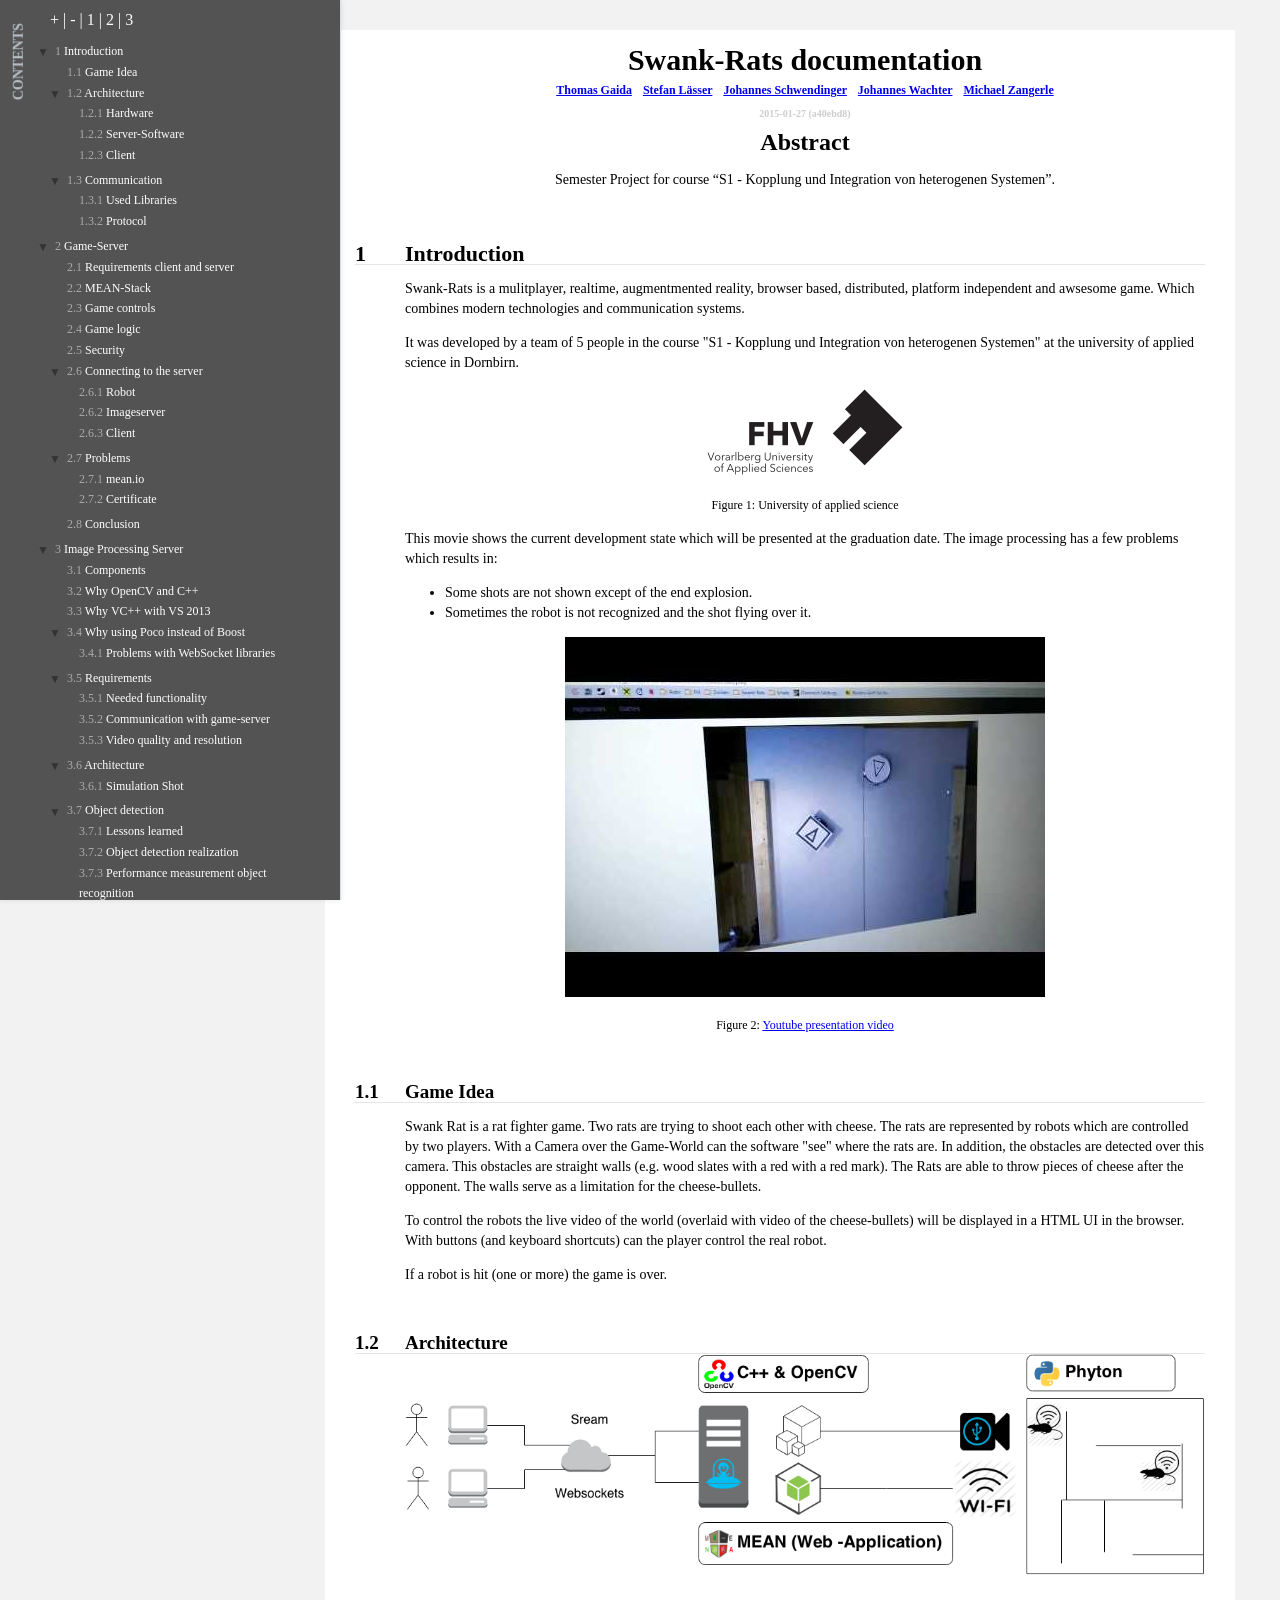
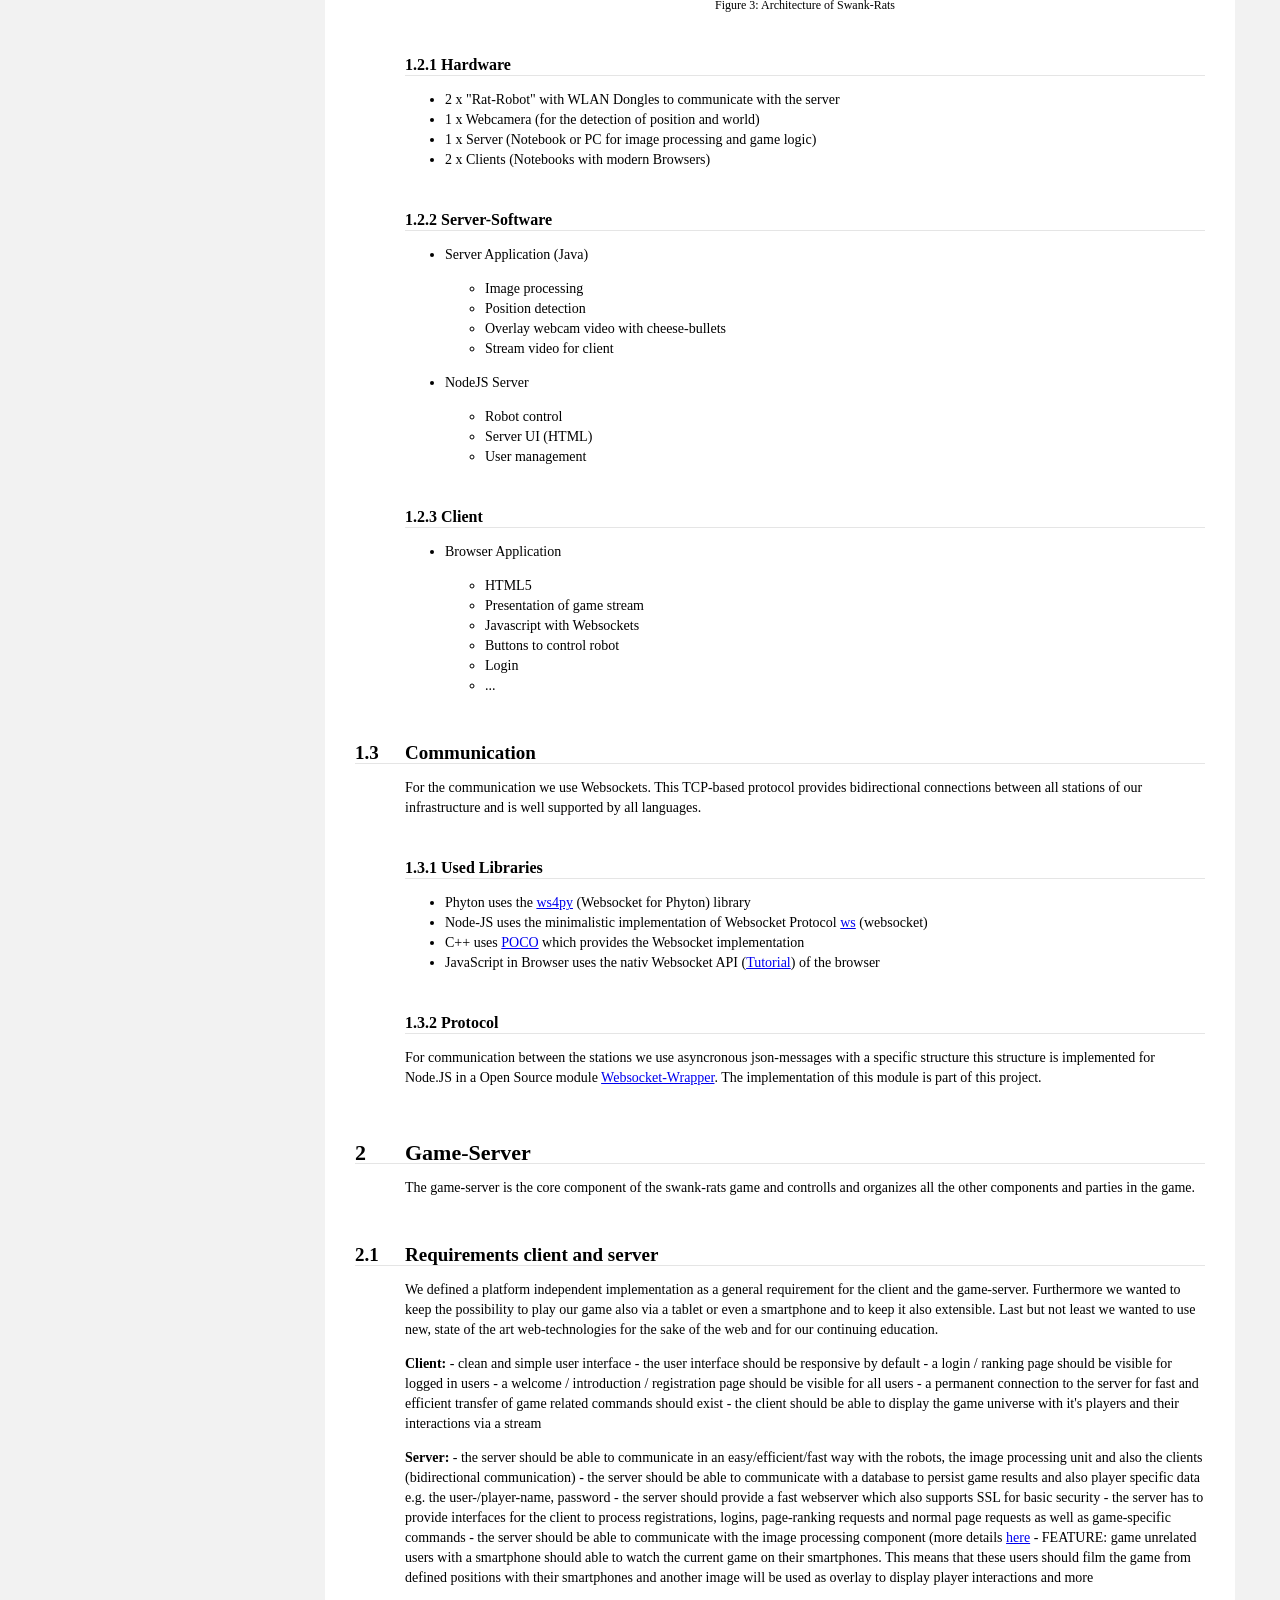
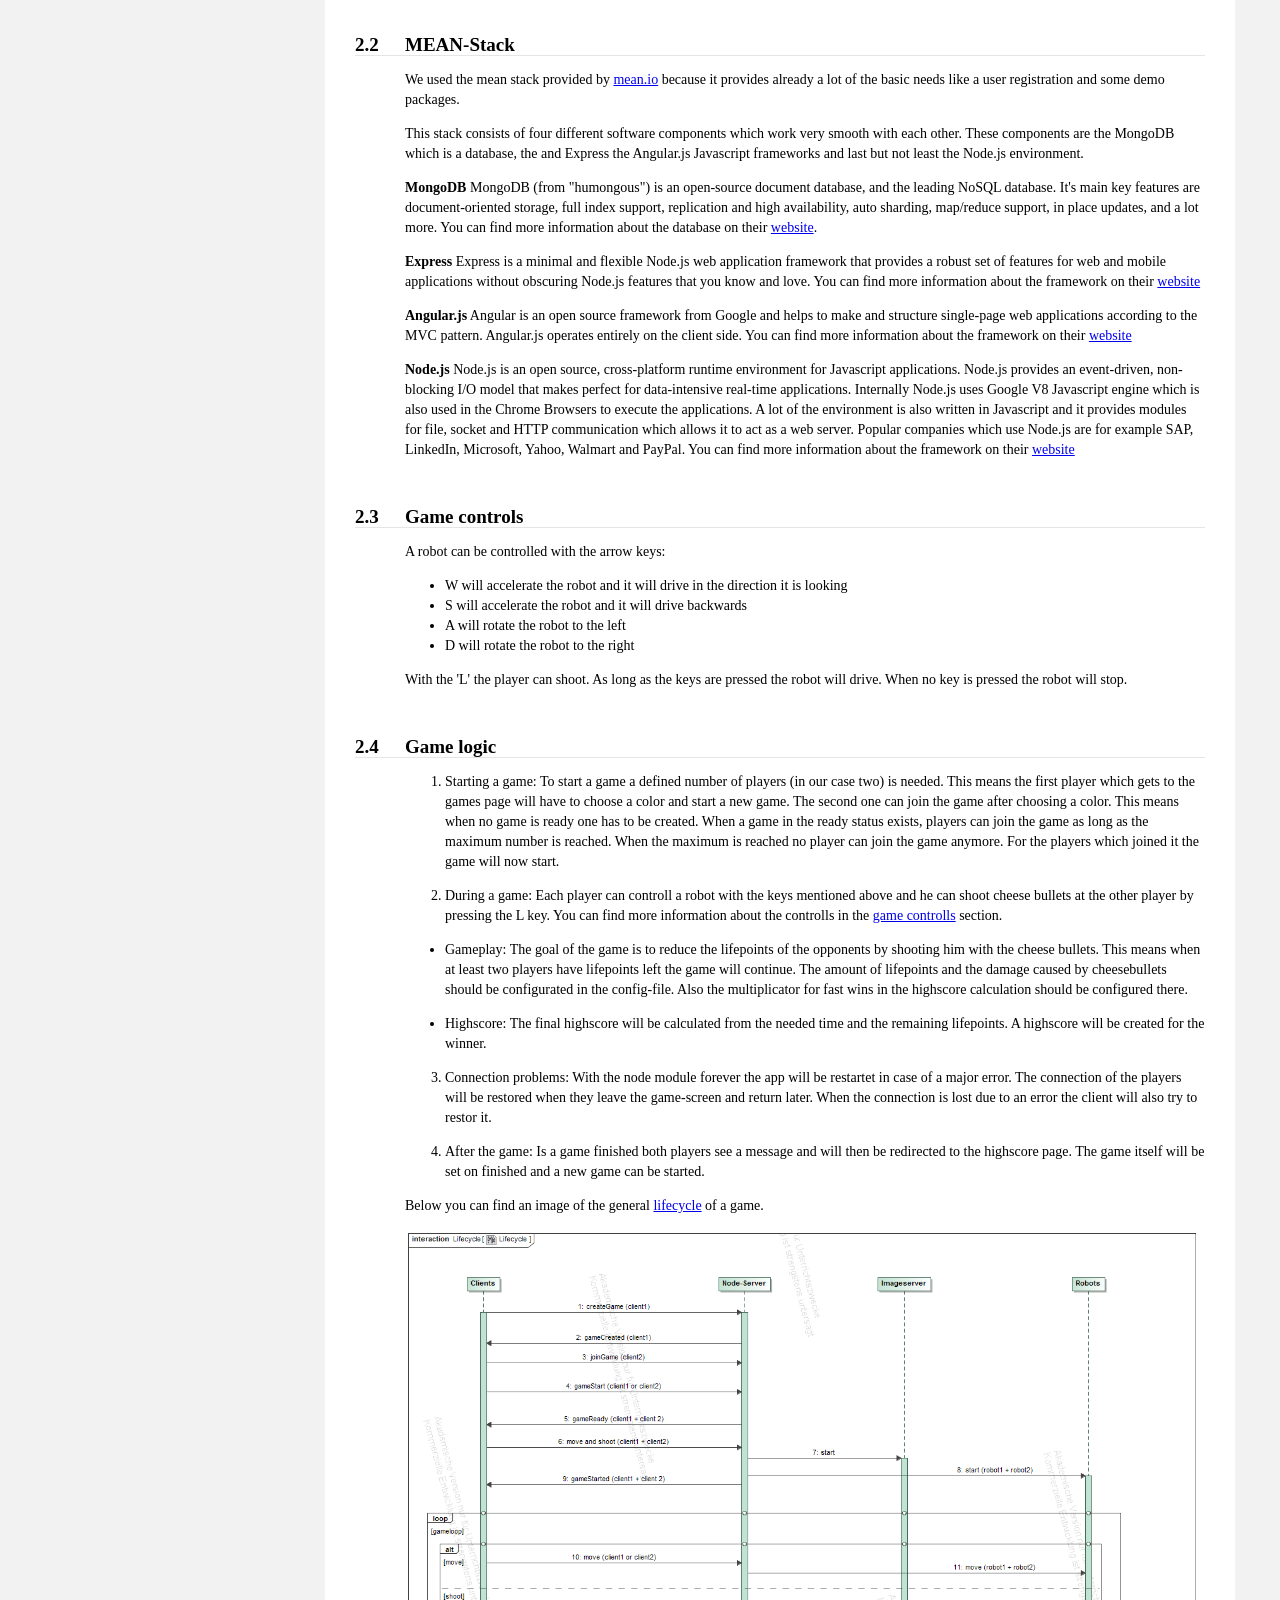
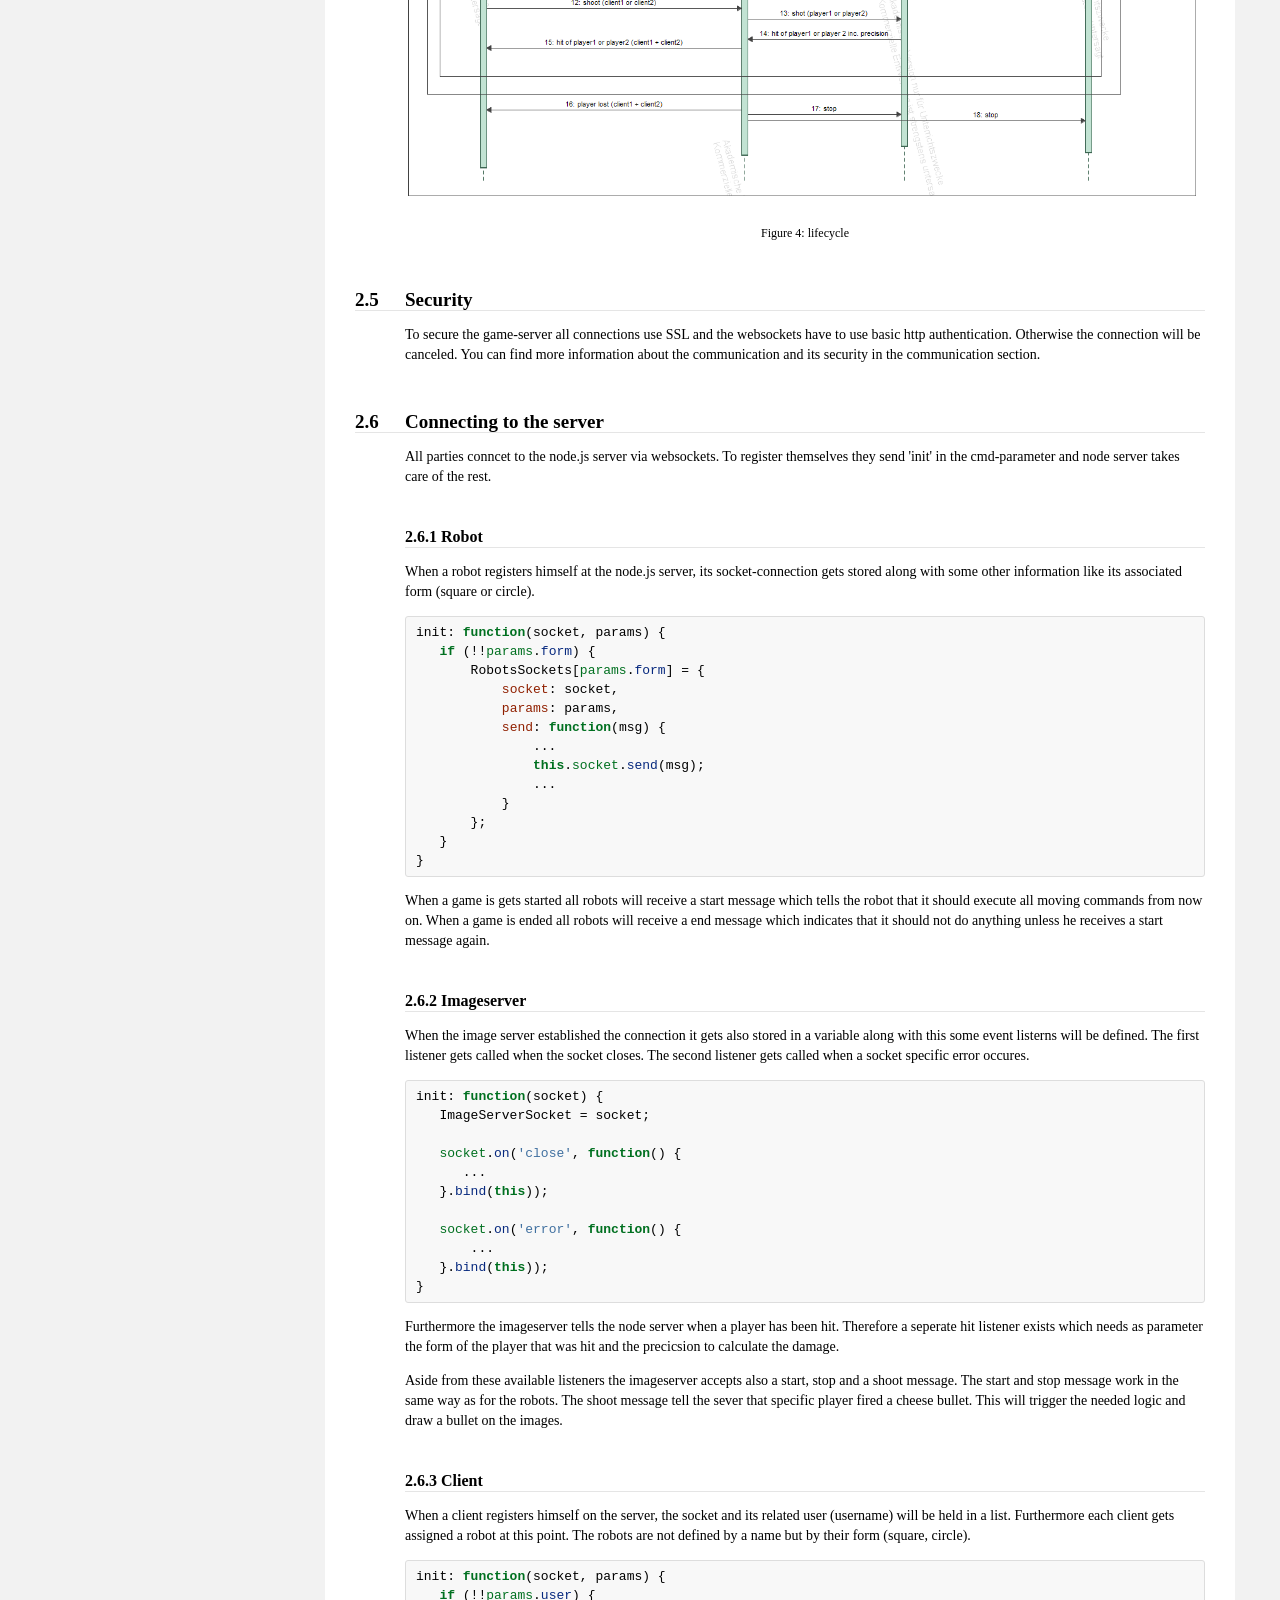
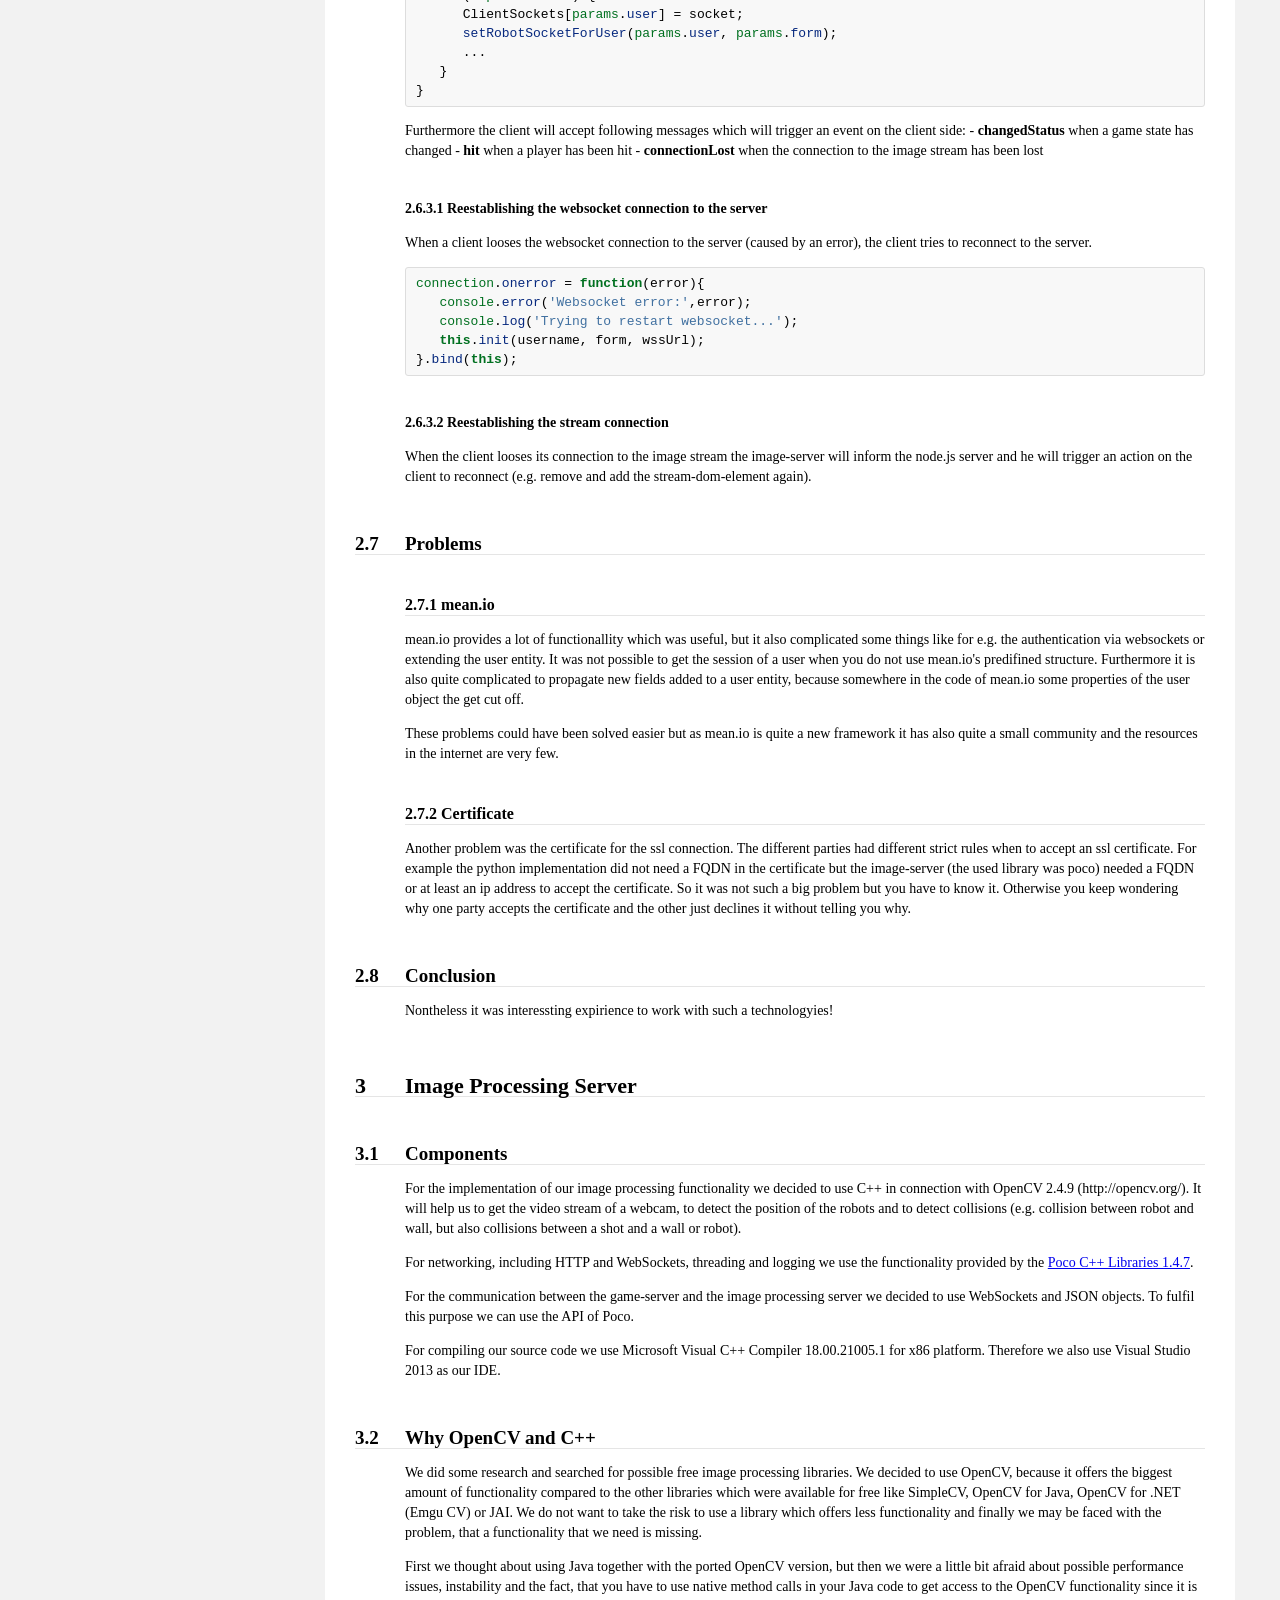
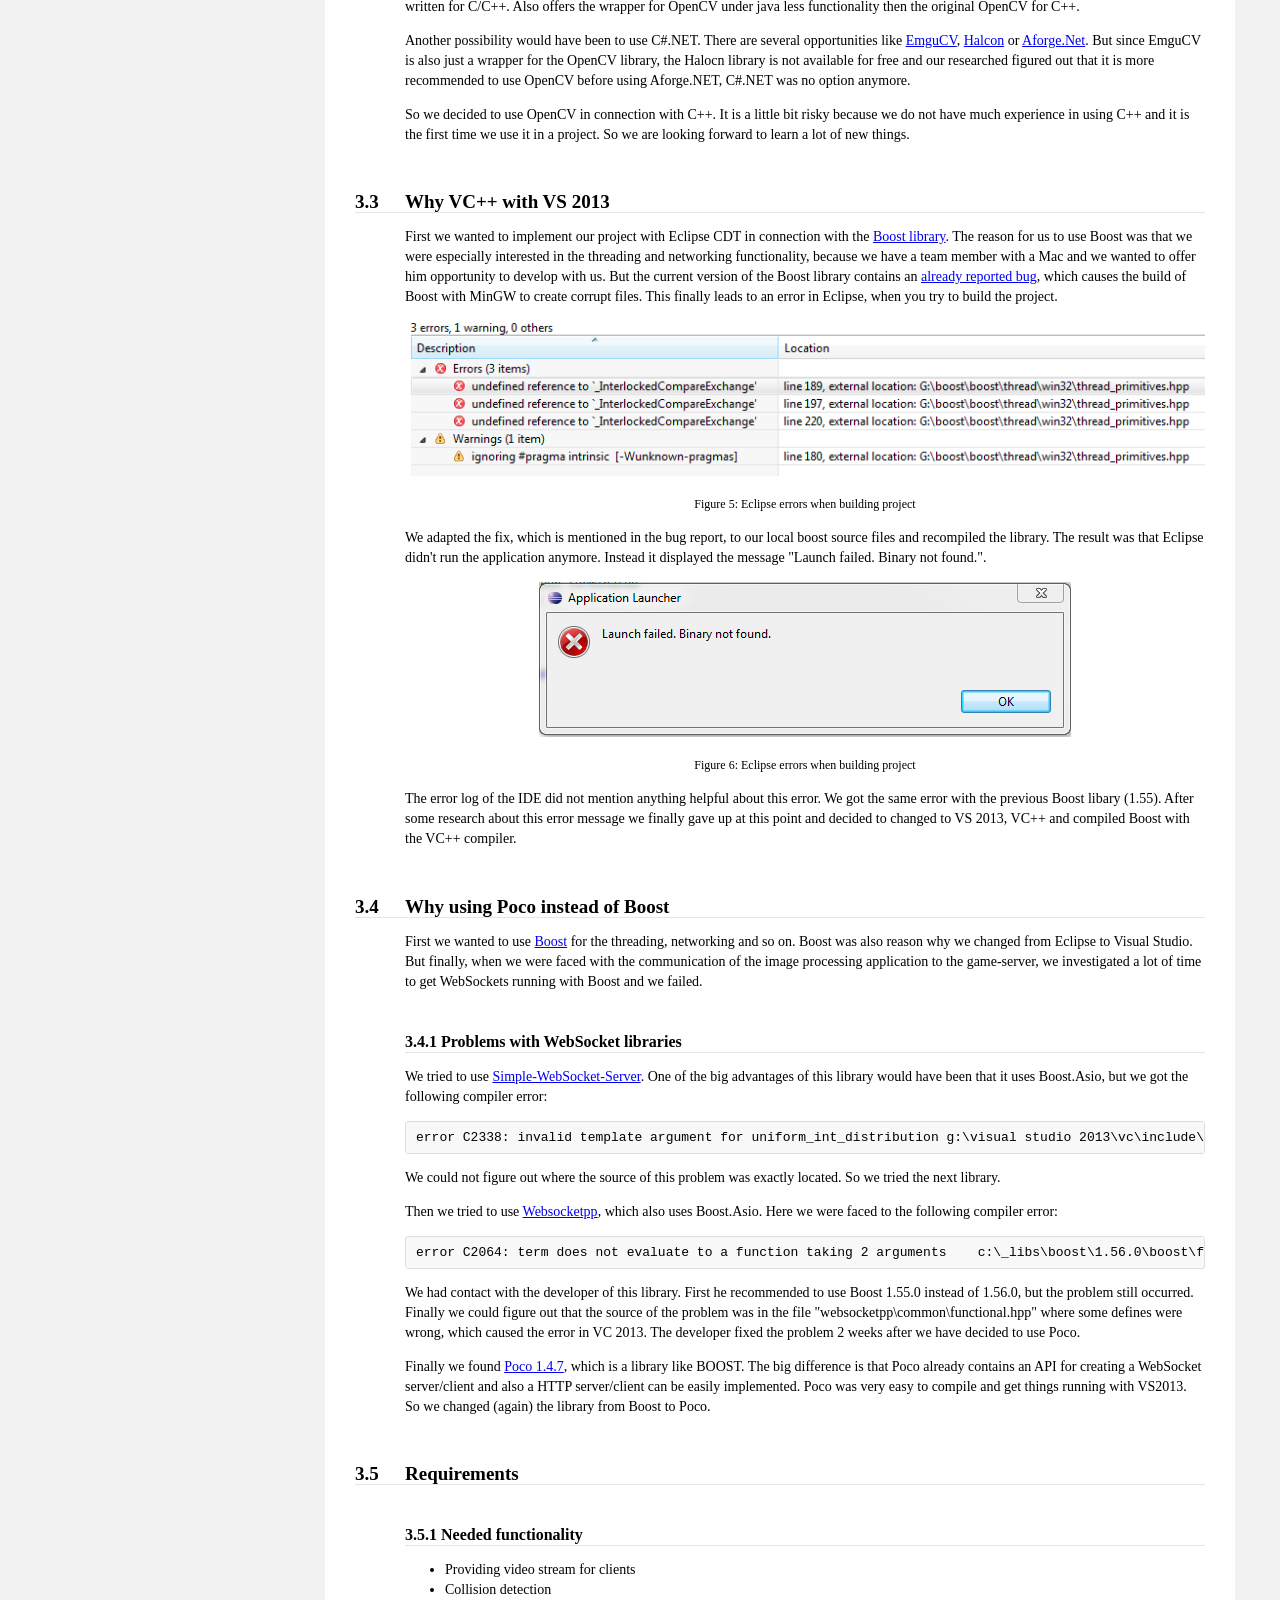
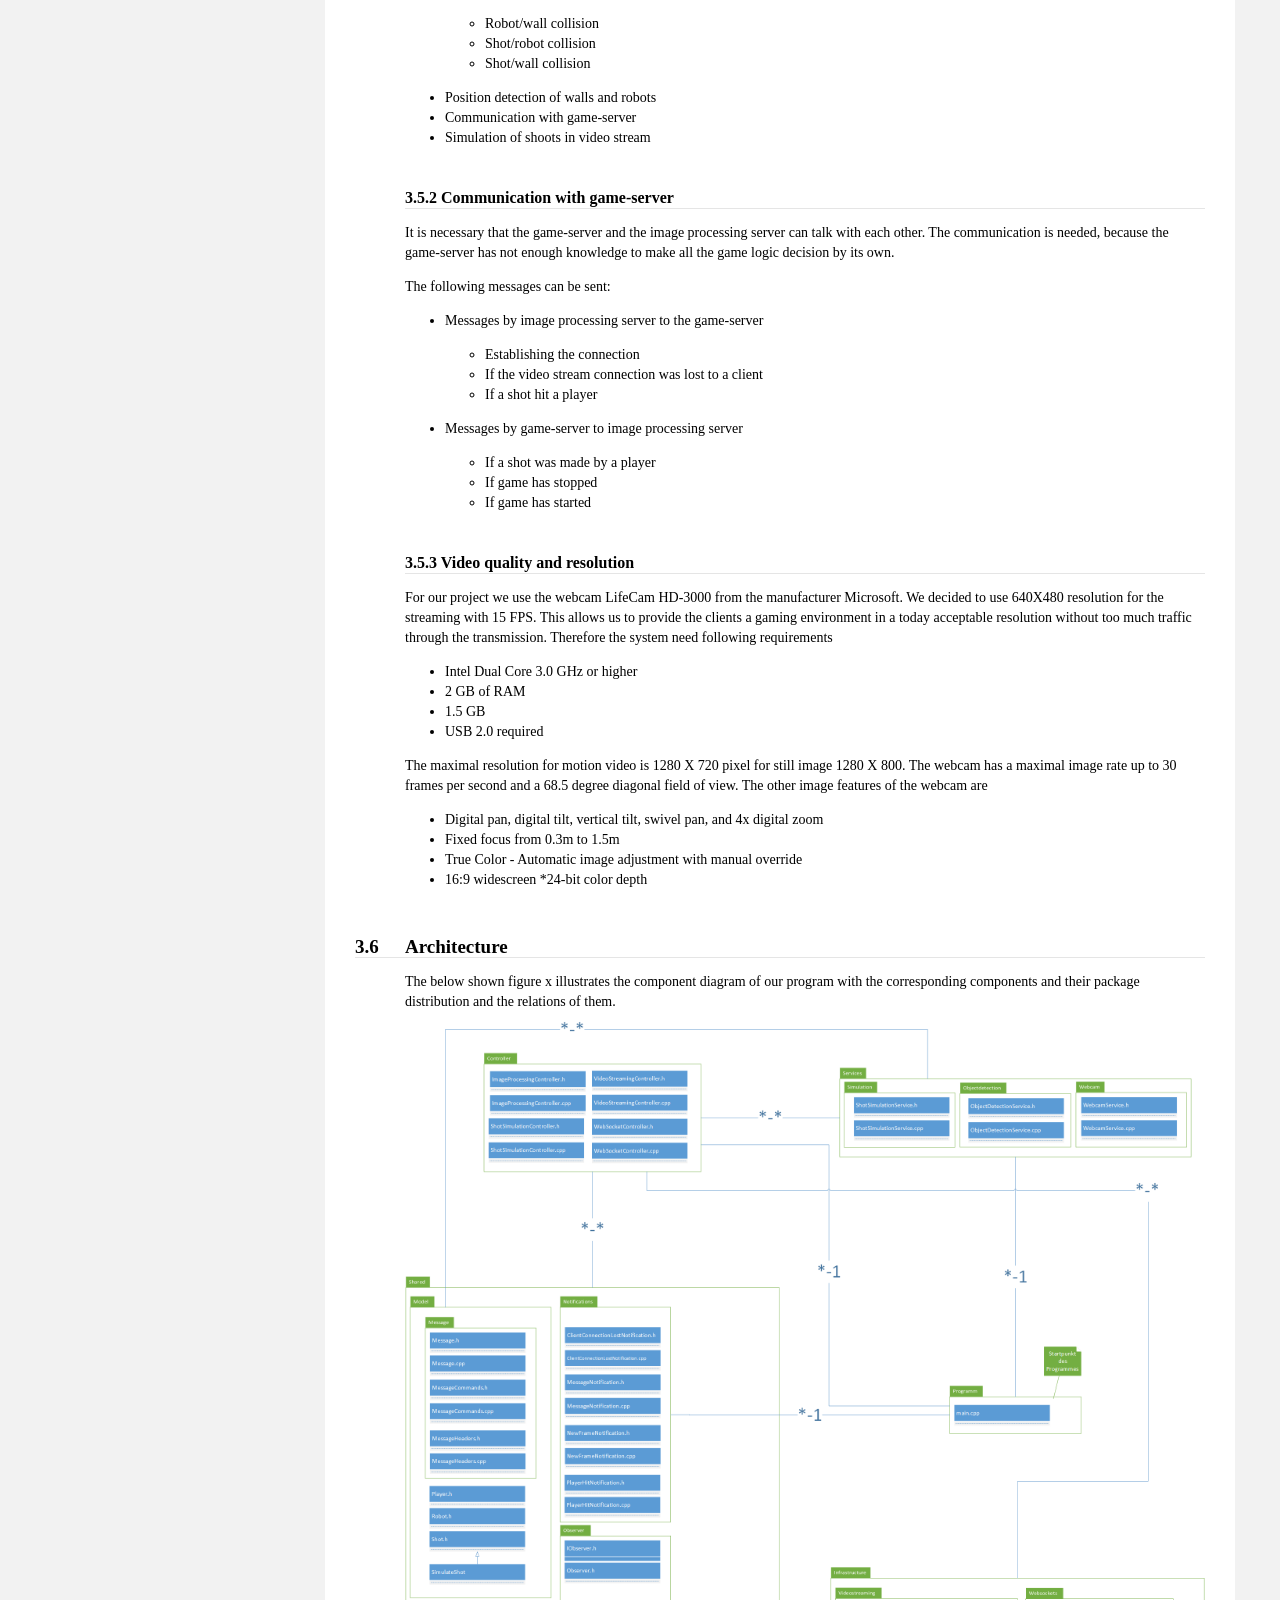
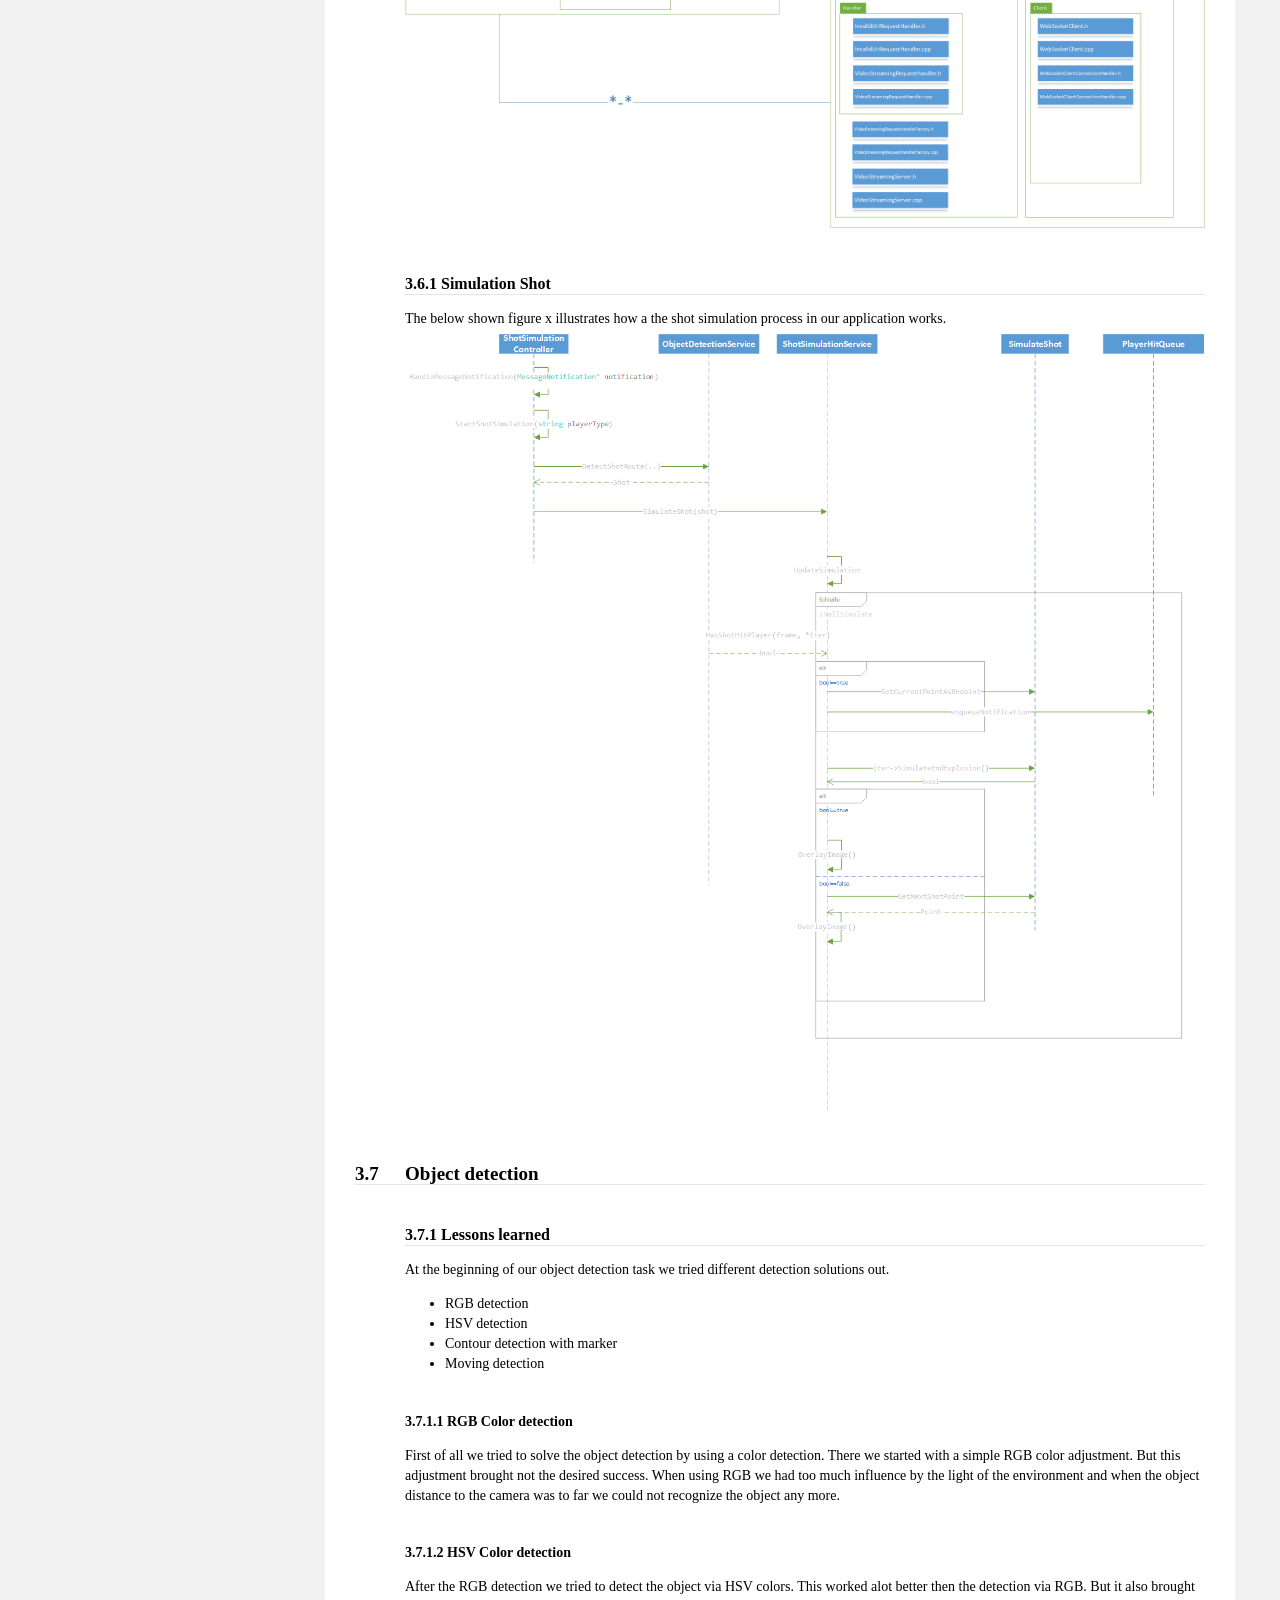
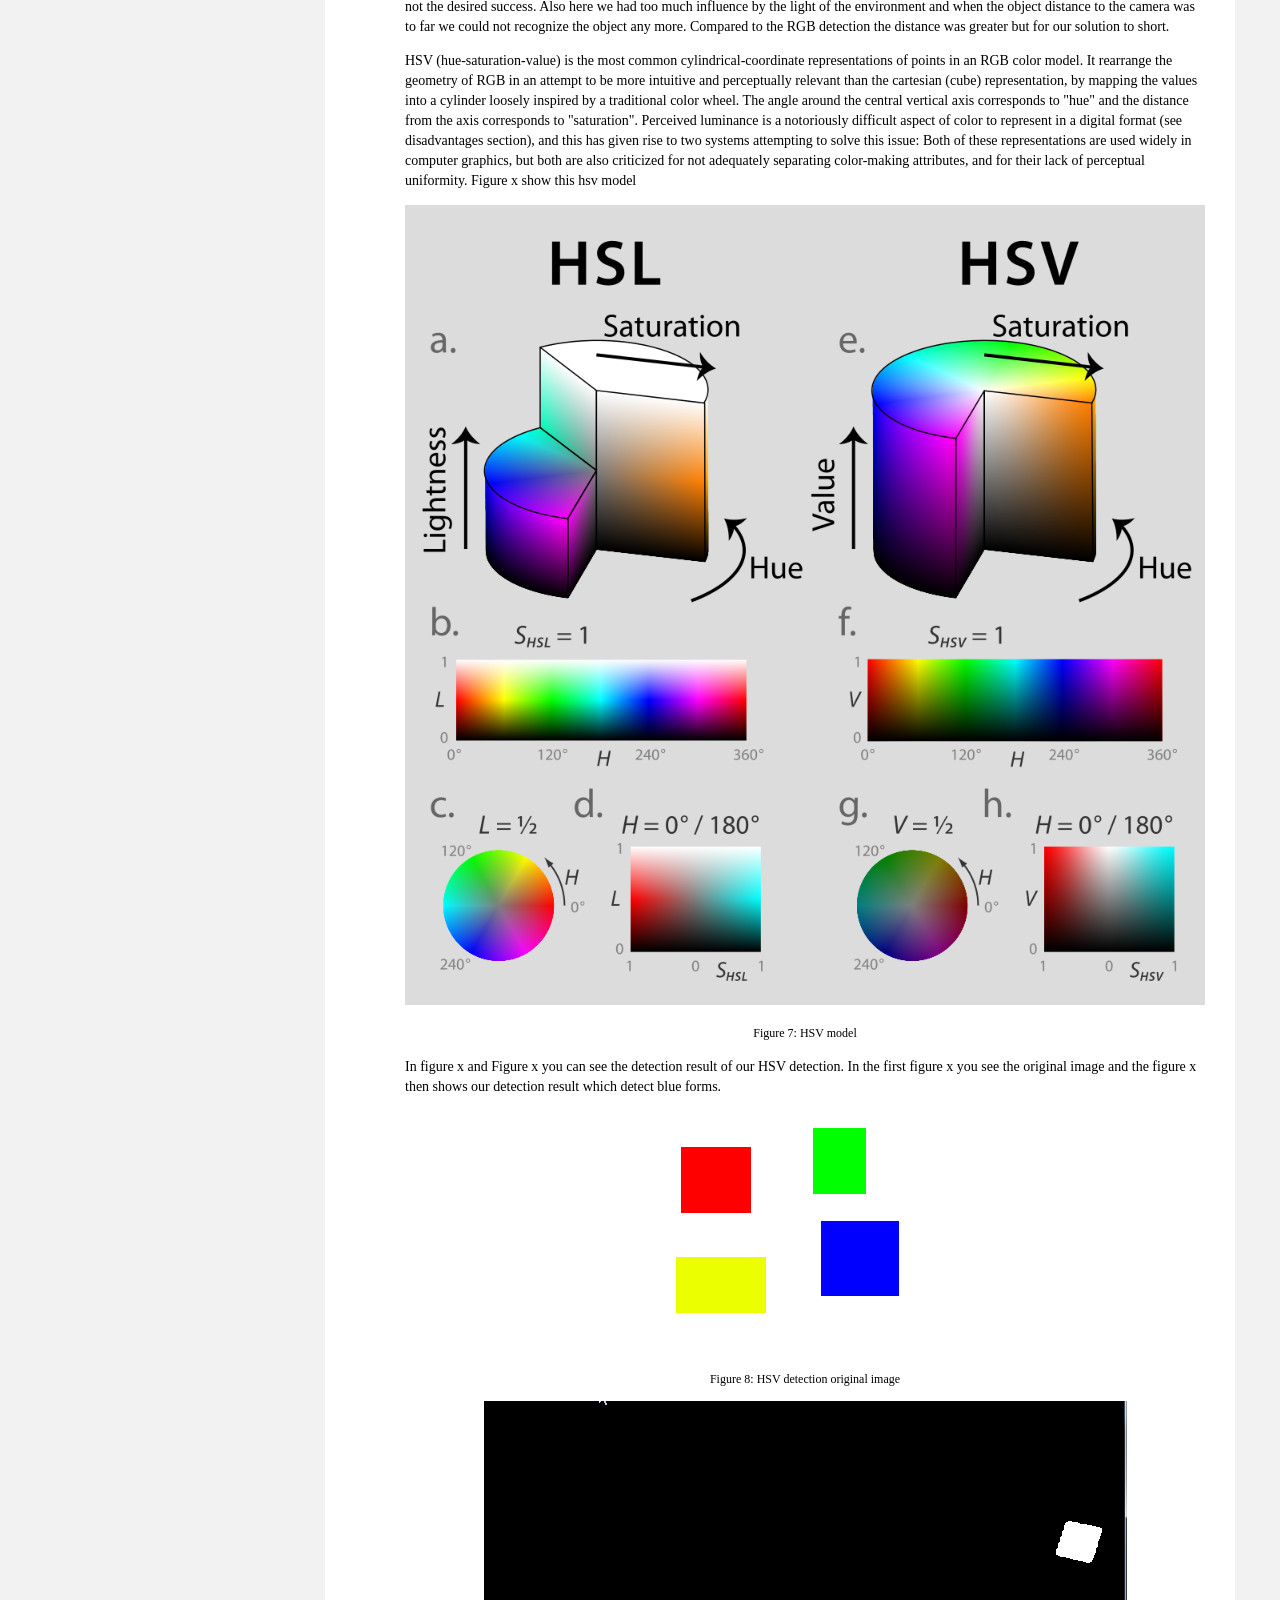
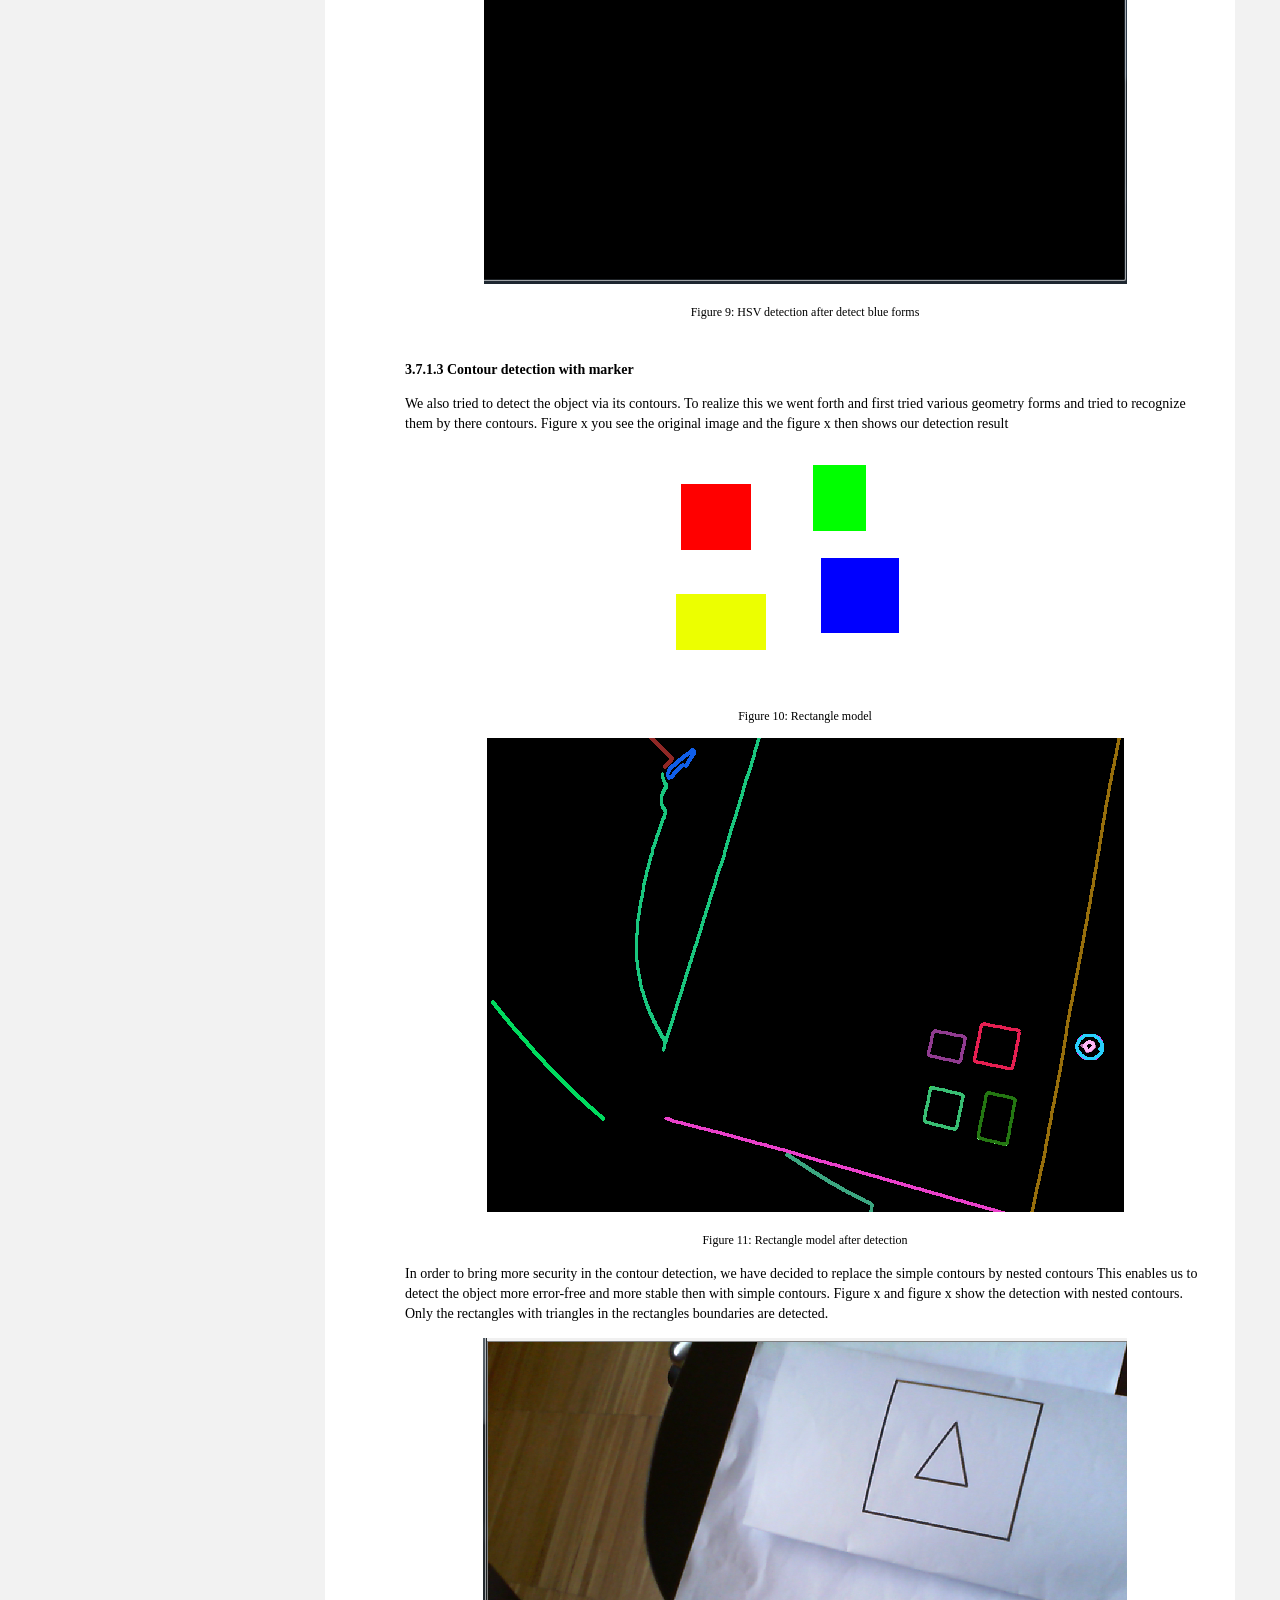
==== index.html @ 4e7fb4fd "build html" ====
<!DOCTYPE html>
<html>
<head>
    <meta charset="utf-8">
    <meta name="generator" content="pandoc">
            <title>Swank-Rats documentation</title>
    <style type="text/css">code {
        white-space: pre;
    }</style>
    <!--[if lt IE 9]>
    <script src="http://html5shim.googlecode.com/svn/trunk/html5.js"></script>
    <![endif]-->
            <style type="text/css">
        table.sourceCode, tr.sourceCode, td.lineNumbers, td.sourceCode {
          margin: 0; padding: 0; vertical-align: baseline; border: none; }
        table.sourceCode { width: 100%; line-height: 100%; }
        td.lineNumbers { text-align: right; padding-right: 4px; padding-left: 4px; color: #aaaaaa; border-right: 1px solid #aaaaaa; }
        td.sourceCode { padding-left: 5px; }
        code > span.kw { color: #007020; font-weight: bold; }
        code > span.dt { color: #902000; }
        code > span.dv { color: #40a070; }
        code > span.bn { color: #40a070; }
        code > span.fl { color: #40a070; }
        code > span.ch { color: #4070a0; }
        code > span.st { color: #4070a0; }
        code > span.co { color: #60a0b0; font-style: italic; }
        code > span.ot { color: #007020; }
        code > span.al { color: #ff0000; font-weight: bold; }
        code > span.fu { color: #06287e; }
        code > span.er { color: #ff0000; font-weight: bold; }
    </style>
        <link href="data:text/css,ul%2Ejqtree%2Dtree%20%7B%0A%20%20%20%20margin%2Dleft%3A%2012px%3B%0A%7D%0A%0Aul%2Ejqtree%2Dtree%2C%0Aul%2Ejqtree%2Dtree%20ul%2Ejqtree%5Fcommon%20%7B%0A%20%20%20%20list%2Dstyle%3A%20none%20outside%3B%0A%20%20%20%20margin%2Dbottom%3A%200%3B%0A%20%20%20%20padding%3A%200%3B%0A%7D%0A%0Aul%2Ejqtree%2Dtree%20ul%2Ejqtree%5Fcommon%20%7B%0A%20%20%20%20display%3A%20block%3B%0A%20%20%20%20margin%2Dleft%3A%2012px%3B%0A%20%20%20%20margin%2Dright%3A%200%3B%0A%7D%0Aul%2Ejqtree%2Dtree%20li%2Ejqtree%2Dclosed%20%3E%20ul%2Ejqtree%5Fcommon%20%7B%0A%20%20%20%20display%3A%20none%3B%0A%7D%0A%0Aul%2Ejqtree%2Dtree%20li%2Ejqtree%5Fcommon%20%7B%0A%20%20%20%20clear%3A%20both%3B%0A%20%20%20%20list%2Dstyle%2Dtype%3A%20none%3B%0A%7D%0Aul%2Ejqtree%2Dtree%20%2Ejqtree%2Dtoggler%20%7B%0A%20%20%20%20display%3A%20block%3B%0A%20%20%20%20position%3A%20absolute%3B%0A%20%20%20%20left%3A%20%2D1%2E5em%3B%0A%20%20%20%20top%3A%2030%25%3B%0A%20%20%20%20%2Atop%3A%200%3B%20%20%2F%2A%20fix%20for%20ie7%20%2A%2F%0A%20%20%20%20font%2Dsize%3A%2012px%3B%0A%20%20%20%20line%2Dheight%3A%2012px%3B%0A%20%20%20%20font%2Dfamily%3A%20arial%3B%20%20%2F%2A%20fix%20for%20ie9%20%2A%2F%0A%20%20%20%20border%2Dbottom%3A%20none%3B%0A%20%20%20%20color%3A%20%23333%3B%0A%7D%0A%0Aul%2Ejqtree%2Dtree%20%2Ejqtree%2Dtoggler%3Ahover%20%7B%0A%20%20%20%20color%3A%20%23000%3B%0A%7D%0A%0Aul%2Ejqtree%2Dtree%20%2Ejqtree%2Delement%20%7B%0A%20%20%20%20cursor%3A%20pointer%3B%0A%7D%0A%0Aul%2Ejqtree%2Dtree%20%2Ejqtree%2Dtitle%20%7B%0A%20%20%20%20color%3A%20%231C4257%3B%0A%20%20%20%20vertical%2Dalign%3A%20middle%3B%0A%7D%0A%0Aul%2Ejqtree%2Dtree%20li%2Ejqtree%2Dfolder%20%7B%0A%20%20%20%20margin%2Dbottom%3A%204px%3B%0A%7D%0A%0Aul%2Ejqtree%2Dtree%20li%2Ejqtree%2Dfolder%2Ejqtree%2Dclosed%20%7B%0A%20%20%20%20margin%2Dbottom%3A%201px%3B%0A%7D%0A%0Aul%2Ejqtree%2Dtree%20li%2Ejqtree%2Dfolder%20%2Ejqtree%2Dtitle%20%7B%0A%20%20%20%20margin%2Dleft%3A%200%3B%0A%7D%0A%0Aul%2Ejqtree%2Dtree%20%2Ejqtree%2Dtoggler%2Ejqtree%2Dclosed%20%7B%0A%20%20%20%20background%2Dposition%3A%200%200%3B%0A%7D%0A%0Aspan%2Ejqtree%2Ddragging%20%7B%0A%20%20%20%20color%3A%20%23fff%3B%0A%20%20%20%20background%3A%20%23000%3B%0A%20%20%20%20opacity%3A%200%2E6%3B%0A%20%20%20%20cursor%3A%20pointer%3B%0A%20%20%20%20padding%3A%202px%208px%3B%0A%7D%0A%0Aul%2Ejqtree%2Dtree%20li%2Ejqtree%2Dghost%20%7B%0A%20%20%20%20position%3A%20relative%3B%0A%20%20%20%20z%2Dindex%3A%2010%3B%0A%20%20%20%20margin%2Dright%3A%2010px%3B%0A%7D%0A%0Aul%2Ejqtree%2Dtree%20li%2Ejqtree%2Dghost%20span%20%7B%0A%20%20%20%20display%3A%20block%3B%0A%7D%0A%0Aul%2Ejqtree%2Dtree%20li%2Ejqtree%2Dghost%20span%2Ejqtree%2Dcircle%20%7B%0A%20%20%20%20background%2Dimage%3A%20url%28data%3Aimage%2Fpng%3Bbase64%2CiVBORw0KGgoAAAANSUhEUgAAAAgAAAAICAYAAADED76LAAAABmJLR0QA%2FwD%2FAP%2BgvaeTAAAACXBIWXMAAAsTAAALEwEAmpwYAAAAB3RJTUUH2wgMFBo5OozLSgAAAHxJREFUGNNNz7ENwgAMBMALBRIjUDAJM0QZiEloEANkh%2BxBTxeooIqip4gDWHrJ1vv%2FbUAO5EpeZCYDOZIveSchI7lVP5NWKUMu5daQ7idYbMciC5CeZIMdnotyrTR4rMNQdt1fxJ68yaSunWupJ%2BciQ05rblsfpDAtZLYfFUtXJJAw00MAAAAASUVORK5CYII%3D%29%3B%0A%20%20%20%20background%2Drepeat%3A%20no%2Drepeat%3B%0A%20%20%20%20height%3A%208px%3B%0A%20%20%20%20width%3A%208px%3B%0A%20%20%20%20position%3A%20absolute%3B%0A%20%20%20%20top%3A%20%2D4px%3B%0A%20%20%20%20left%3A%202px%3B%0A%7D%0A%0Aul%2Ejqtree%2Dtree%20li%2Ejqtree%2Dghost%20span%2Ejqtree%2Dline%20%7B%0A%20%20%20%20background%2Dcolor%3A%20%230000ff%3B%0A%20%20%20%20height%3A%202px%3B%0A%20%20%20%20padding%3A%200%3B%0A%20%20%20%20position%3A%20absolute%3B%0A%20%20%20%20top%3A%20%2D1px%3B%0A%20%20%20%20left%3A%2010px%3B%0A%20%20%20%20width%3A%20100%25%3B%0A%7D%0A%0Aul%2Ejqtree%2Dtree%20li%2Ejqtree%2Dghost%2Ejqtree%2Dinside%20%7B%0A%20%20%20%20margin%2Dleft%3A%2048px%3B%0A%7D%0A%0Aul%2Ejqtree%2Dtree%20span%2Ejqtree%2Dborder%20%7B%0A%20%20%20%20position%3A%20absolute%3B%0A%20%20%20%20display%3A%20block%3B%0A%20%20%20%20left%3A%20%2D2px%3B%0A%20%20%20%20top%3A%200%3B%0A%20%20%20%20border%3A%20solid%202px%20%230000ff%3B%0A%20%20%20%20%2Dwebkit%2Dborder%2Dradius%3A%206px%3B%0A%20%20%20%20%2Dmoz%2Dborder%2Dradius%3A%206px%3B%0A%20%20%20%20border%2Dradius%3A%206px%3B%0A%20%20%20%20margin%3A%200%3B%0A%7D%0A%0Aul%2Ejqtree%2Dtree%20%2Ejqtree%2Delement%20%7B%0A%20%20%20%20width%3A%20100%25%3B%20%2F%2A%20todo%3A%20why%20is%20this%20in%20here%3F%20%2A%2F%0A%20%20%20%20%2Awidth%3A%20auto%3B%20%2F%2A%20ie7%20fix%3B%20issue%2041%20%2A%2F%0A%20%20%20%20position%3A%20relative%3B%0A%7D%0A%0Aul%2Ejqtree%2Dtree%20li%2Ejqtree%2Dselected%20%3E%20%2Ejqtree%2Delement%2C%0Aul%2Ejqtree%2Dtree%20li%2Ejqtree%2Dselected%20%3E%20%2Ejqtree%2Delement%3Ahover%20%7B%0A%20%20%20%20background%2Dcolor%3A%20%2397BDD6%3B%0A%20%20%20%20background%3A%20%2Dwebkit%2Dgradient%28linear%2C%20left%20top%2C%20left%20bottom%2C%20from%28%23BEE0F5%29%2C%20to%28%2389AFCA%29%29%3B%0A%20%20%20%20background%3A%20%2Dmoz%2Dlinear%2Dgradient%28top%2C%20%23BEE0F5%2C%20%2389AFCA%29%3B%0A%20%20%20%20background%3A%20%2Dms%2Dlinear%2Dgradient%28top%2C%20%23BEE0F5%2C%20%2389AFCA%29%3B%0A%20%20%20%20background%3A%20%2Do%2Dlinear%2Dgradient%28top%2C%20%23BEE0F5%2C%20%2389AFCA%29%3B%0A%20%20%20%20text%2Dshadow%3A%200%201px%200%20rgba%28255%2C%20255%2C%20255%2C%200%2E7%29%3B%0A%7D%0A%0Aul%2Ejqtree%2Dtree%20%2Ejqtree%2Dmoving%20%3E%20%2Ejqtree%2Delement%20%2Ejqtree%2Dtitle%20%7B%0A%20%20%20%20outline%3A%20dashed%201px%20%230000ff%3B%0A%7D" rel="stylesheet" />
    <link href="data:text/css,%2F%2A%20SLIMBOX%20%2A%2F%0A%0A%23lbOverlay%20%7B%0A%09position%3A%20fixed%3B%0A%09z%2Dindex%3A%209999%3B%0A%09left%3A%200%3B%0A%09top%3A%200%3B%0A%09width%3A%20100%25%3B%0A%09height%3A%20100%25%3B%0A%09background%2Dcolor%3A%20%23000%3B%0A%09cursor%3A%20pointer%3B%0A%7D%0A%0A%23lbCenter%2C%20%23lbBottomContainer%20%7B%0A%09position%3A%20absolute%3B%0A%09z%2Dindex%3A%209999%3B%0A%09overflow%3A%20hidden%3B%0A%09background%2Dcolor%3A%20%23fff%3B%0A%7D%0A%0A%2ElbLoading%20%7B%0A%09background%3A%20%23fff%20url%28data%3Aimage%2Fgif%3Bbase64%2CR0lGODlhHwAfANUAAP%2F%2F%2F5qamiYmJuTk5Ly8vMzMzKqqqrCwsKKioujo6NTU1Pb29qioqKCgoK6urtLS0tzc3NjY2Li4uObm5nBwcMbGxmhoaEZGRkhISDIyMvj4%2BPr6%2BlBQUDY2NsTExFZWVpKSkgAAAAAAAAAAAAAAAAAAAAAAAAAAAAAAAAAAAAAAAAAAAAAAAAAAAAAAAAAAAAAAAAAAAAAAAAAAAAAAAAAAAAAAAAAAAAAAAAAAAAAAAAAAAAAAAAAAAAAAAAAAACH5BAAKAAAAIf8LTkVUU0NBUEUyLjADAQAAACwAAAAAHwAfAAAG%[base64]%2FIZQ8JvdTBcAkAsli0jOHSJQSCqmlhNr0awo7RJ19TFORqdAXVEEVZyjyKtG1AgXoZA2iK8oeiKkFZGiCaggelSTiA2LhxidLASjZjBL2siNBOFQ84LyXA%2BmYEiRJzBO7ZCQIAIfkEAQoAIQAsEAAAAA8ADwAABldAhIPwSISOyGRguZRAAEkkc0oYREPTqSESzU4bXe8ylDEgF4PCYRoSCDCVKEDBCLTdAormasXjD1chFRd%2BAhaBIQiFAgWBGx%2BFdoEghRSIHoUciAmFHUEAIfkEAQoAIQAsFgAFAAkAFQAABlnAkDDUiAyHgYBhcEwmCQCh0wkJTRjTgESoyAYSIcAh%2BxAWsgThIOsQLrKIo1yYENjtHaHnbucIQXwCFCEbH4EBIQiBAgUVF4EWQosHQ3wUGkd2GBVzGQZDQQAh%2BQQBCgAhACwQABAADwAPAAAGWcCQcChcBI5HBJE4QB4dy2HBGSBEQ4AD9XFVUAOJ6IRBlUQroS%2BEuEFcBGkkARBKeEAfgR5%2BNAyEe4F6IQ0RQ4KBGUuIehgGi4gUaJB7FgcaVx0cFAEFV0NBACH5BAEKACEALAUAFgAVAAkAAAZUwJAwVBkajYOjUHBBbJQhgIIROAqugg%2FIkwgtBoVDYFxdYs%2BCEHk9DmXQZzWb3DBg4Ff53BAhUvB6awRJQhoHFmiBARIQAFAFARQcHSEIDgQPXUZBACH5BAEKACEALAAAEAAPAA8AAAZZwI5gOEyEjsgjhzj0JJMUpgD0RAakn001VJAKENuQRXqpbA%2Fe0KCqiRJDAYYC8KxghvCA%2FlAYLJAGGXl6hHpPDYWJTxEGiYRVAwSOAVsAEBKKYSEJDwQOCEEAIfkEAQoAIQAsAAAFAAkAFQAABlnAkNCQERpDFYxAcNRQlkvjAQoVWqiCS6WAFSBCAexnE3pSQUIO1iPsYBPHuBARqNcXQoe9PhAS9gEFQg%2BABwAhCYABCkISgAwTIRCKQgB%2FdkcDBnVyEQ1HQQAh%2BQQBCgAhACwAAAAADwAPAAAGWMCQcEgsBCicDnGoOVgEUOgyVKFEr0sD5oolZrjdUKQRAkeFA0MgUI5%2BQJ5ECEBYr8sXxIYIsdupUxJ%2BAQwTUwmDAQpTIQ%2BDBwCMdX4FjCEOgwOWCIMLlkEAOw%3D%3D%29%20no%2Drepeat%20center%3B%0A%7D%0A%0A%23lbImage%20%7B%0A%09position%3A%20absolute%3B%0A%09left%3A%200%3B%0A%09top%3A%200%3B%0A%09border%3A%2010px%20solid%20%23fff%3B%0A%09background%2Drepeat%3A%20no%2Drepeat%3B%0A%7D%0A%0A%23lbPrevLink%2C%20%23lbNextLink%20%7B%0A%09display%3A%20block%3B%0A%09position%3A%20absolute%3B%0A%09top%3A%200%3B%0A%09width%3A%2050%25%3B%0A%09outline%3A%20none%3B%0A%7D%0A%0A%23lbPrevLink%20%7B%0A%09left%3A%200%3B%0A%7D%0A%0A%23lbPrevLink%3Ahover%20%7B%0A%09background%3A%20transparent%20url%28data%3Aimage%2Fgif%3Bbase64%2CR0lGODlhPwAgAMQaALGxsYSEhNLS0v39%2FWJiYm1tbenp6dzc3MfHx7q6upqamo%2BPj6Wlpby8vN3d3Xl5efT09OXl5bu7u9ra2v7%2B%2Fra2tvv7%2B8zMzFdXV%2F%2F%2F%2FzMzMwAAAAAAAAAAAAAAAAAAACH5BAEAABoALAAAAAA%2FACAAAAXwYCaOZGmeaKqamra%2BcPy6cm3feK7vfO%2F%2FwKBwSCwaj8jkDoBpYh4IkbO5cGQE06ZAgWmQGhhAkKkAMAgYQwZTAJgJhCsm4HYbHE9SID3GCEQIYWsBIwx%2BWGIlD3wZBhgLQkx%2FGYFicyMLaYgmYIlMUX1lZ3wYBAEBBZdYBaenIhAEBSIFspFOpqClAWgAEHKsrSNcDpVDkiaXZCKbJngMXGq2kySXGalqzCYPqZDGfsiEcoRYdHXTYBig0uCYh1mCr7FK8%2FT1IhETB%2Fr7%2BgP2KxcqJBhIMIEEC%2F9UUBjAsGHDhBAjSpxIseIQGhZTtAgBADs%3D%29%20no%2Drepeat%200%2015%25%3B%0A%7D%0A%0A%23lbNextLink%20%7B%0A%09right%3A%200%3B%0A%7D%0A%0A%23lbNextLink%3Ahover%20%7B%0A%09background%3A%20transparent%20url%28data%3Aimage%2Fgif%3Bbase64%2CR0lGODlhPwAgAMQcAHp6eqqqqs7OzmFhYfPz89DQ0MLCwtvb221tbZ6enpycnFVVVYaGhra2tufn59bW1oeHh8%2FPz76%2Bvvr6%2BsHBwZKSkvn5%2Bd%2Ff383NzXJycklJSf%2F%2F%2FzMzMwAAAAAAAAAAACH5BAEAABwALAAAAAA%2FACAAAAXfIMdtZGmeaKquLDq2cCzPdG3feK7vfO%2F%2FwKBwSCwaj8igRsMwATSk53IJ2DA0gVJAU9lOpwIfuPSMYgPoxoYw0Bw2jsWAIFAoMhqI3SFuz82AKAIaVU9hWhqHP4RbCYFlKQlMGo4mW4piVQiJG5BPAKAAaiRsGn%2BWnECEGwemBJ6EoaOsY6iYPasbjbAqCAsHcgS2SlUkmwtQncknW1mNw6rFtEtmaNa0CCWbipfEqMlSXwTbJYOn3Unp6ukTEQXv8O8YF%2BstFhQG%2Bfr5Eg%2F1%2FwADChxIsOCLgjBEIIQRAgA7%29%20no%2Drepeat%20100%25%2015%25%3B%0A%7D%0A%0A%23lbBottom%20%7B%0A%09font%2Dfamily%3A%20Verdana%2C%20Arial%2C%20Geneva%2C%20Helvetica%2C%20sans%2Dserif%3B%0A%09font%2Dsize%3A%2010px%3B%0A%09color%3A%20%23666%3B%0A%09line%2Dheight%3A%201%2E4em%3B%0A%09text%2Dalign%3A%20left%3B%0A%09border%3A%2010px%20solid%20%23fff%3B%0A%09border%2Dtop%2Dstyle%3A%20none%3B%0A%7D%0A%0A%23lbCloseLink%20%7B%0A%09display%3A%20block%3B%0A%09float%3A%20right%3B%0A%09width%3A%2066px%3B%0A%09height%3A%2022px%3B%0A%09background%3A%20transparent%20url%28data%3Aimage%2Fgif%3Bbase64%2CR0lGODdhQgAWAO4AAP7%2B%2Fv%2F%2F%2F3p6etvb28DAwMHBwZ2dnVlZWdLS0oODg6%2Bvr%2FX19eTk5IyMjLi4uFBQUJSUlFRUVFZWVtzc3MnJyVJSUlhYWFFRUVNTU%2Bzs7FVVVf39%2Ferq6vb29szMzN3d3Xt7e2BgYFdXV6Kiovr6%2Bqampk9PT0xMTPf392ZmZl9fX%2BDg4EtLS97e3qGhofz8%2FPDw8Ovr6%2Fv7%2B7W1tWxsbJWVlXh4eMrKys3NzXl5efHx8WRkZFpaWufn5%2B%2Fv77Ozs7GxsePj44eHh2lpaU5OTnNzc01NTZaWlmdnZ3x8fOXl5WNjY5KSkqmpqYiIiN%[base64]%2F4ABgoOEhYaHiImKi4yNjo%2BMAJKTlJWWl5eQAS%2BNmJ6fmJGSATJYXQGWAR4GJKigr6CiAChZJzsfrgCCOConRx2UGQMMsAAMw5cLAwO6i6M%2FLAcYVAOuqiERBydNkggNAuANCAAEAsyVBAngAgkElA7rCTcBBevrg6McAiYHD0hPgjyowHCAyBQYACgIaEBhAIUECsiZq6RAAAQEAxBAEBBRooKMJTrQ41igZAF8%2BUA8OBCBxgoc2A4YEYICVYIECybllHhOEgMBBioZmDiUkqB6Ew4ZzQCCn4Yr2Cw8cCISwAAB7iyV68mz0lUHACo62HlUQFJDlQLESFLhgAQRB%2F8qcKkpaeslu5OKWgIKIIM6ASUYlK1hoLADlEZhWNFwwEKEEa0m4UU3Ma%2BAS3wBLCDwzexIwoYRTwrgYwtjlhB0TUKA9W5lSfDGUWKdVTLHkWcLpV1RJJsGCXFdbHC14OZOYzknW81smZjmSUBxKx3dgsYFaUNSSLBQYcRwSQoZOkzQYDNHAuiZVbyYcSPYsOxLCDhZT4HJAlUEUU9x%2FYGNIDdIsN0FwrniTTzjlGNPVums00BtDYJz2Ej2eGbNBylUwMMDIHAgCBQCWnDBCC9Qcoxzr5x4yTI5RRLABEus5F8MqAgywwUiiMBCFMX0mIozAegAQQUmCOChUTNg8IAwFB%2F46OQozugiAxM5ZJALlEBoocSVT8IiSwAkVHXJBj1w2eUrsjTjiX5n%2Bphmj4EAADs%3D%29%20no%2Drepeat%20center%3B%0A%09margin%3A%205px%200%3B%0A%09outline%3A%20none%3B%0A%7D%0A%0A%23lbCaption%2C%20%23lbNumber%20%7B%0A%09margin%2Dright%3A%2071px%3B%0A%7D%0A%0A%23lbCaption%20%7B%0A%09font%2Dweight%3A%20bold%3B%0A%7D%0A" rel="stylesheet" type="text/css" />
    <link href="data:text/css,%2F%2A%21%20normalize%2Ecss%202011%2D08%2D12T17%3A28%20UTC%20%C2%B7%20http%3A%2F%2Fgithub%2Ecom%2Fnecolas%2Fnormalize%2Ecss%20%2A%2F%0Aarticle%2C%20aside%2C%20details%2C%20figcaption%2C%20figure%2C%20footer%2C%20header%2C%20hgroup%2C%20nav%2C%20section%20%7B%0A%20%20%20%20display%3A%20block%0A%7D%0A%0Aaudio%2C%20canvas%2C%20video%20%7B%0A%20%20%20%20display%3A%20inline%2Dblock%3B%0A%20%20%20%20%2Adisplay%3A%20inline%3B%0A%20%20%20%20%2Azoom%3A%201%0A%7D%0A%0Aaudio%3Anot%28%5Bcontrols%5D%29%20%7B%0A%20%20%20%20display%3A%20none%0A%7D%0A%0A%5Bhidden%5D%20%7B%0A%20%20%20%20display%3A%20none%0A%7D%0A%0Ahtml%20%7B%0A%20%20%20%20font%2Dsize%3A%20100%25%3B%0A%20%20%20%20overflow%2Dy%3A%20scroll%3B%0A%20%20%20%20%2Dwebkit%2Dtext%2Dsize%2Dadjust%3A%20100%25%3B%0A%20%20%20%20%2Dms%2Dtext%2Dsize%2Dadjust%3A%20100%25%0A%7D%0A%0Abody%20%7B%0A%20%20%20%20margin%3A%200%0A%7D%0A%0Abody%2C%20button%2C%20input%2C%20select%2C%20textarea%20%7B%0A%20%20%20%20font%2Dfamily%3A%20sans%2Dserif%0A%7D%0A%0Aa%20%7B%0A%20%20%20%20color%3A%20%2300e%0A%7D%0A%0Aa%3Avisited%20%7B%0A%20%20%20%20color%3A%20%23551a8b%0A%7D%0A%0Aa%3Afocus%20%7B%0A%20%20%20%20outline%3A%20thin%20dotted%0A%7D%0A%0Aa%3Ahover%2C%20a%3Aactive%20%7B%0A%20%20%20%20outline%3A%200%0A%7D%0A%0Aabbr%5Btitle%5D%20%7B%0A%20%20%20%20border%2Dbottom%3A%201px%20dotted%0A%7D%0A%0Ab%2C%20strong%20%7B%0A%20%20%20%20font%2Dweight%3A%20bold%0A%7D%0A%0Ablockquote%20%7B%0A%20%20%20%20margin%3A%201em%2040px%0A%7D%0A%0Adfn%20%7B%0A%20%20%20%20font%2Dstyle%3A%20italic%0A%7D%0A%0Amark%20%7B%0A%20%20%20%20background%3A%20%23ff0%3B%0A%20%20%20%20color%3A%20%23000%0A%7D%0A%0Apre%2C%20code%2C%20kbd%2C%20samp%20%7B%0A%20%20%20%20font%2Dfamily%3A%20monospace%2C%20serif%3B%0A%20%20%20%20%5Ffont%2Dfamily%3A%20%27courier%20new%27%2C%20monospace%3B%0A%20%20%20%20font%2Dsize%3A%201em%0A%7D%0A%0Apre%20%7B%0A%20%20%20%20white%2Dspace%3A%20pre%3B%0A%20%20%20%20white%2Dspace%3A%20pre%2Dwrap%3B%0A%20%20%20%20word%2Dwrap%3A%20break%2Dword%0A%7D%0A%0Aq%20%7B%0A%20%20%20%20quotes%3A%20none%0A%7D%0A%0Aq%3Abefore%2C%20q%3Aafter%20%7B%0A%20%20%20%20content%3A%20%27%27%3B%0A%20%20%20%20content%3A%20none%0A%7D%0A%0Asmall%20%7B%0A%20%20%20%20font%2Dsize%3A%2075%25%0A%7D%0A%0Asub%2C%20sup%20%7B%0A%20%20%20%20font%2Dsize%3A%2075%25%3B%0A%20%20%20%20line%2Dheight%3A%200%3B%0A%20%20%20%20position%3A%20relative%3B%0A%20%20%20%20vertical%2Dalign%3A%20baseline%0A%7D%0A%0Asup%20%7B%0A%20%20%20%20top%3A%20%2D0%2E5em%0A%7D%0A%0Asub%20%7B%0A%20%20%20%20bottom%3A%20%2D0%2E25em%0A%7D%0A%0Aul%2C%20ol%20%7B%0A%20%20%20%20margin%3A%201em%200%3B%0A%20%20%20%20padding%3A%200%200%200%2040px%0A%7D%0A%0Add%20%7B%0A%20%20%20%20margin%3A%200%200%200%2040px%0A%7D%0A%0Anav%20ul%2C%20nav%20ol%20%7B%0A%20%20%20%20list%2Dstyle%3A%20none%3B%0A%20%20%20%20list%2Dstyle%2Dimage%3A%20none%0A%7D%0A%0Aimg%20%7B%0A%20%20%20%20border%3A%200%3B%0A%20%20%20%20%2Dms%2Dinterpolation%2Dmode%3A%20bicubic%0A%7D%0A%0Asvg%3Anot%28%3Aroot%29%20%7B%0A%20%20%20%20overflow%3A%20hidden%0A%7D%0A%0Afigure%20%7B%0A%20%20%20%20margin%3A%200%0A%7D%0A%0Aform%20%7B%0A%20%20%20%20margin%3A%200%0A%7D%0A%0Afieldset%20%7B%0A%20%20%20%20margin%3A%200%202px%3B%0A%20%20%20%20padding%3A%20%2E35em%20%2E625em%20%2E75em%0A%7D%0A%0Alegend%20%7B%0A%20%20%20%20border%3A%200%3B%0A%20%20%20%20%2Amargin%2Dleft%3A%20%2D7px%0A%7D%0A%0Abutton%2C%20input%2C%20select%2C%20textarea%20%7B%0A%20%20%20%20font%2Dsize%3A%20100%25%3B%0A%20%20%20%20margin%3A%200%3B%0A%20%20%20%20vertical%2Dalign%3A%20baseline%3B%0A%20%20%20%20%2Avertical%2Dalign%3A%20middle%0A%7D%0A%0Abutton%2C%20input%20%7B%0A%20%20%20%20line%2Dheight%3A%20normal%3B%0A%20%20%20%20%2Aoverflow%3A%20visible%0A%7D%0A%0Atable%20button%2C%20table%20input%20%7B%0A%20%20%20%20%2Aoverflow%3A%20auto%0A%7D%0A%0Abutton%2C%20html%20input%5Btype%3D%22button%22%5D%2C%20input%5Btype%3D%22reset%22%5D%2C%20input%5Btype%3D%22submit%22%5D%20%7B%0A%20%20%20%20cursor%3A%20pointer%3B%0A%20%20%20%20%2Dwebkit%2Dappearance%3A%20button%0A%7D%0A%0Ainput%5Btype%3D%22checkbox%22%5D%2C%20input%5Btype%3D%22radio%22%5D%20%7B%0A%20%20%20%20box%2Dsizing%3A%20border%2Dbox%3B%0A%20%20%20%20padding%3A%200%0A%7D%0A%0Ainput%5Btype%3D%22search%22%5D%20%7B%0A%20%20%20%20%2Dwebkit%2Dappearance%3A%20textfield%3B%0A%20%20%20%20%2Dmoz%2Dbox%2Dsizing%3A%20content%2Dbox%3B%0A%20%20%20%20%2Dwebkit%2Dbox%2Dsizing%3A%20content%2Dbox%3B%0A%20%20%20%20box%2Dsizing%3A%20content%2Dbox%0A%7D%0A%0Ainput%5Btype%3D%22search%22%5D%3A%3A%2Dwebkit%2Dsearch%2Ddecoration%20%7B%0A%20%20%20%20%2Dwebkit%2Dappearance%3A%20none%0A%7D%0A%0Abutton%3A%3A%2Dmoz%2Dfocus%2Dinner%2C%20input%3A%3A%2Dmoz%2Dfocus%2Dinner%20%7B%0A%20%20%20%20border%3A%200%3B%0A%20%20%20%20padding%3A%200%0A%7D%0A%0Atextarea%20%7B%0A%20%20%20%20overflow%3A%20auto%3B%0A%20%20%20%20vertical%2Dalign%3A%20top%0A%7D%0A%0Atable%20%7B%0A%20%20%20%20border%2Dcollapse%3A%20separate%3B%0A%20%20%20%20border%2Dspacing%3A%200%0A%7D%0A%0Ahtml%20%7B%0A%20%20%20%20background%3A%20%23f2f2f2%3B%0A%20%20%20%20font%2Dsize%3A%2014px%3B%0A%20%20%20%20padding%3A%200%2020px%0A%7D%0A%0Abody%20%7B%0A%20%20%20%20background%3A%20%23fff%3B%0A%20%20%20%20margin%3A%2030px%20auto%3B%0A%20%20%20%20padding%3A%2010px%2030px%2020px%2080px%3B%0A%20%20%20%20max%2Dwidth%3A%20800px%3B%0A%20%20%20%20box%2Dshadow%3A%200%205px%2040px%20rgba%280%2C%200%2C%200%2C%20%2E2%29%20text%2Drendering%20%3A%20optimizeLegibility%3B%0A%20%20%20%20font%2Dfamily%3A%20%22Verdana%22%3B%0A%20%20%20%20line%2Dheight%3A%2020px%3B%0A%7D%0A%0Ah1%2C%20h2%2C%20h3%2C%20h4%20%7B%0A%20%20%20%20clear%3A%20both%3B%0A%20%20%20%20padding%3A%200%0A%7D%0A%0Ah1%2C%20h2%2C%20h3%20%7B%0A%20%20%20%20border%2Dbottom%3A%201px%20solid%20%23e5e5e5%3B%0A%7D%0A%0Ah1%20%7B%0A%20%20%20%20margin%3A%201%2E8em%200%200%20%2D50px%3B%0A%20%20%20%20padding%3A%20%2E67em%200%200%3B%0A%20%20%20%20font%2Dsize%3A%2022px%3B%0A%20%20%20%20font%2Dweight%3A%20bold%3B%0A%20%20%20%20counter%2Dincrement%3A%20counter%2Dh1%3B%0A%20%20%20%20counter%2Dreset%3A%20counter%2Dh2%3B%0A%7D%0A%0Ah2%20%7B%0A%20%20%20%20margin%3A%201%2E65em%200%200%20%2D50px%3B%0A%20%20%20%20padding%3A%20%2E83em%200%200%3B%0A%20%20%20%20font%2Dsize%3A%2019px%3B%0A%20%20%20%20font%2Dweight%3A%20bold%3B%0A%20%20%20%20counter%2Dincrement%3A%20counter%2Dh2%3B%0A%20%20%20%20counter%2Dreset%3A%20counter%2Dh3%3B%0A%7D%0A%0Ah3%20%7B%0A%20%20%20%20margin%3A%201%2E5em%200%200%3B%0A%20%20%20%20padding%3A%201em%200%200%3B%0A%20%20%20%20font%2Dsize%3A%2016px%3B%0A%20%20%20%20font%2Dweight%3A%20bold%3B%0A%20%20%20%20counter%2Dincrement%3A%20counter%2Dh3%3B%0A%20%20%20%20counter%2Dreset%3A%20counter%2Dh4%3B%0A%7D%0A%0Ah4%20%7B%0A%20%20%20%20margin%3A%201%2E35em%200%200%3B%0A%20%20%20%20padding%3A%201%2E33em%200%200%3B%0A%20%20%20%20font%2Dsize%3A%2014px%3B%0A%20%20%20%20font%2Dweight%3A%20bold%3B%0A%20%20%20%20counter%2Dincrement%3A%20counter%2Dh4%3B%0A%7D%0A%0Ah1%3Abefore%2C%20h2%3Abefore%20%7B%0A%20%20%20%20display%3A%20inline%2Dblock%3B%0A%20%20%20%20min%2Dwidth%3A%2050px%3B%0A%7D%0A%0Ah1%3Abefore%20%7B%0A%20%20%20%20content%3A%20counter%28counter%2Dh1%29%20%22%20%22%3B%0A%7D%0A%0Ah2%3Abefore%20%7B%0A%20%20%20%20content%3A%20counter%28counter%2Dh1%29%20%22%2E%22%20counter%28counter%2Dh2%29%20%22%20%22%3B%0A%7D%0A%0Ah3%3Abefore%20%7B%0A%20%20%20%20content%3A%20counter%28counter%2Dh1%29%20%22%2E%22%20counter%28counter%2Dh2%29%20%22%2E%22%20counter%28counter%2Dh3%29%20%22%20%22%3B%0A%7D%0A%0Ah4%3Abefore%20%7B%0A%20%20%20%20content%3A%20counter%28counter%2Dh1%29%20%22%2E%22%20counter%28counter%2Dh2%29%20%22%2E%22%20counter%28counter%2Dh3%29%20%22%2E%22%20counter%28counter%2Dh4%29%20%22%20%22%3B%0A%7D%0A%0Atable%20%7B%0A%20%20%20%20border%2Dtop%3A%201px%20solid%20black%3B%0A%20%20%20%20border%2Dbottom%3A%201px%20solid%20black%3B%0A%20%20%20%20caption%2Dside%3A%20bottom%3B%0A%20%20%20%20counter%2Dincrement%3A%20counter%2Dtable%3B%0A%20%20%20%20margin%2Dbottom%3A%2020px%3B%0A%20%20%20%20margin%2Dtop%3A%2020px%3B%0A%7D%0A%0Atable%20caption%20%7B%0A%20%20%20%20font%2Dsize%3A%2012px%3B%0A%20%20%20%20text%2Dalign%3A%20left%3B%0A%20%20%20%20padding%3A%2010px%200px%2010px%200px%3B%0A%7D%0A%0Atable%20caption%3Abefore%20%7B%0A%20%20%20%20content%3A%20%22Table%20%22%20counter%28counter%2Dtable%29%20%22%3A%20%22%3B%0A%7D%0A%0Atd%2C%20th%20%7B%0A%20%20%20%20padding%3A%200px%2010px%2010px%200px%3B%0A%20%20%20%20vertical%2Dalign%3A%20top%3B%0A%7D%0A%0A%2Efigure%20%7B%0A%20%20%20%20text%2Dalign%3A%20center%3B%0A%20%20%20%20counter%2Dincrement%3A%20counter%2Dfigure%3B%0A%7D%0A%0A%2Efigure%20p%2Ecaption%20%7B%0A%20%20%20%20font%2Dsize%3A%2012px%3B%0A%7D%0A%0A%2Efigure%20p%2Ecaption%3Abefore%20%7B%0A%20%20%20%20content%3A%20%22Figure%20%22%20counter%28counter%2Dfigure%29%20%22%3A%20%22%3B%0A%7D%0A%0Aul%2Ejqtree%2Dtree%20%2Ejqtree%2Dtitle%20%7B%0A%20%20%20%20color%3A%20white%3B%0A%20%20%20%20font%2Dsize%3A%2012px%3B%0A%7D%0A%0A%2F%2A%20navigation%20%2A%2F%0A%2Enav%20h1%3Abefore%20%7B%0A%20%20%20%20content%3A%20none%0A%7D%0A%0A%40media%20screen%20%7B%0A%20%20%20%20%2Enav%20%7B%0A%20%20%20%20%20%20%20%20position%3A%20fixed%3B%0A%20%20%20%20%20%20%20%20z%2Dindex%3A%2099%3B%0A%20%20%20%20%20%20%20%20top%3A%200%3B%0A%20%20%20%20%20%20%20%20left%3A%200%3B%0A%20%20%20%20%20%20%20%20bottom%3A%200%3B%0A%20%20%20%20%20%20%20%20width%3A%200%3B%0A%20%20%20%20%20%20%20%20background%3A%20%23535353%3B%0A%20%20%20%20%20%20%20%20border%2Dright%3A%201px%20solid%20%23d3e0e6%3B%0A%20%20%20%20%20%20%20%20padding%3A%2010px%2010px%2020px%2030px%3B%0A%20%20%20%20%20%20%20%20overflow%3A%20hidden%3B%0A%20%20%20%20%20%20%20%20box%2Dshadow%3A%200%200%205px%20rgba%280%2C%200%2C%200%2C%20%2E1%29%3B%0A%20%20%20%20%20%20%20%20%2Dmoz%2Dtransition%3A%20width%20%2E3s%2C%20background%20%2E3s%3B%0A%20%20%20%20%20%20%20%20%2Do%2Dtransition%3A%20width%20%2E3s%2C%20background%20%2E3s%3B%0A%20%20%20%20%20%20%20%20%2Dwebkit%2Dtransition%3A%20width%20%2E3s%2C%20background%20%2E3s%3B%0A%20%20%20%20%20%20%20%20transition%3A%20width%20%2E3s%2C%20background%20%2E3s%0A%20%20%20%20%7D%0A%0A%20%20%20%20%2Enav%3Ahover%20%7B%0A%20%20%20%20%20%20%20%20width%3A%20300px%3B%0A%20%20%20%20%20%20%20%20overflow%3A%20auto%3B%0A%20%20%20%20%20%20%20%20background%3A%20%23535353%0A%20%20%20%20%7D%0A%0A%20%20%20%20%2Enav%20h1%20%7B%0A%20%20%20%20%20%20%20%20position%3A%20fixed%3B%0A%20%20%20%20%20%20%20%20top%3A%2070px%3B%0A%20%20%20%20%20%20%20%20left%3A%2058px%3B%0A%20%20%20%20%20%20%20%20width%3A%200%3B%0A%20%20%20%20%20%20%20%20height%3A%200%3B%0A%20%20%20%20%20%20%20%20text%2Dalign%3A%20right%3B%0A%20%20%20%20%20%20%20%20font%2Dsize%3A%2014px%3B%0A%20%20%20%20%20%20%20%20line%2Dheight%3A%201%3B%0A%20%20%20%20%20%20%20%20font%2Dweight%3A%20bold%3B%0A%20%20%20%20%20%20%20%20text%2Dtransform%3A%20uppercase%3B%0A%20%20%20%20%20%20%20%20color%3A%20%23b9c0c3%3B%0A%20%20%20%20%20%20%20%20%2Dmoz%2Dtransform%3A%20rotate%28270deg%29%3B%0A%20%20%20%20%20%20%20%20%2Dms%2Dtransform%3A%20rotate%28270deg%29%3B%0A%20%20%20%20%20%20%20%20%2Do%2Dtransform%3A%20rotate%28270deg%29%3B%0A%20%20%20%20%20%20%20%20%2Dwebkit%2Dtransform%3A%20rotate%28270deg%29%3B%0A%20%20%20%20%20%20%20%20transform%3A%20rotate%28270deg%29%20%2Dmoz%2Dtransition%20%3A%20opacity%20%2E3%20s%3B%0A%20%20%20%20%20%20%20%20%2Do%2Dtransition%3A%20opacity%20%2E3s%3B%0A%20%20%20%20%20%20%20%20%2Dwebkit%2Dtransition%3A%20opacity%20%2E3s%3B%0A%20%20%20%20%20%20%20%20transition%3A%20opacity%20%2E3s%0A%20%20%20%20%7D%0A%0A%20%20%20%20%2Enav%3Ahover%20h1%20%7B%0A%20%20%20%20%20%20%20%20opacity%3A%20%2E33%0A%20%20%20%20%7D%0A%0A%20%20%20%20%2Enavtree%20%7B%0A%20%20%20%20%20%20%20%20margin%3A%2010px%2010px%2010px%2025px%3B%0A%20%20%20%20%7D%0A%0A%20%20%20%20%2Enavtree%20ul%2C%20ol%20%7B%0A%20%20%20%20%20%20%20%20margin%3A%200px%3B%0A%20%20%20%20%7D%0A%0A%20%20%20%20%2Enav%20%2Enavtree%20%7B%0A%20%20%20%20%20%20%20%20visibility%3A%20hidden%3B%0A%20%20%20%20%7D%0A%0A%20%20%20%20%2Enav%3Ahover%20%2Enavtree%20%7B%0A%20%20%20%20%20%20%20%20visibility%3A%20visible%3B%0A%20%20%20%20%7D%0A%0A%20%20%20%20%2Enav%20%2Enavtools%20%7B%0A%20%20%20%20%20%20%20%20visibility%3A%20hidden%3B%0A%20%20%20%20%7D%0A%0A%20%20%20%20%2Enav%3Ahover%20%2Enavtools%20%7B%0A%20%20%20%20%20%20%20%20visibility%3A%20visible%3B%0A%20%20%20%20%7D%0A%0A%20%20%20%20%2Enavtools%20%7B%0A%20%20%20%20%20%20%20%20font%2Dsize%3A%2016px%3B%0A%20%20%20%20%20%20%20%20margin%2Dleft%3A%2020px%3B%0A%20%20%20%20%20%20%20%20color%3A%20white%3B%0A%20%20%20%20%7D%0A%0A%20%20%20%20%2Enav%20a%3Ahover%20%7B%0A%20%20%20%20%20%20%20%20text%2Ddecoration%3A%20none%3B%0A%20%20%20%20%7D%0A%0A%20%20%20%20%2Enav%20a%20%7B%0A%20%20%20%20%20%20%20%20color%3A%20white%3B%0A%20%20%20%20%20%20%20%20text%2Ddecoration%3A%20none%3B%0A%20%20%20%20%7D%0A%0A%20%20%20%20%2Ehnum%20%7B%0A%20%20%20%20%20%20%20%20color%3A%20%23aaaaaa%3B%0A%20%20%20%20%7D%0A%7D%0A%0A%40media%20screen%20and%20%28min%2Dwidth%3A%201200px%29%20%7B%0A%20%20%20%20html%20%7B%0A%20%20%20%20%20%20%20%20padding%2Dleft%3A%20300px%3B%0A%20%20%20%20%7D%0A%0A%20%20%20%20%2Enav%20%7B%0A%20%20%20%20%20%20%20%20width%3A%20300px%3B%0A%20%20%20%20%20%20%20%20overflow%3A%20auto%3B%0A%20%20%20%20%20%20%20%20background%3A%20%23535353%0A%20%20%20%20%7D%0A%0A%20%20%20%20%2Enav%3Ahover%20h1%20%7B%0A%20%20%20%20%20%20%20%20opacity%3A%201%0A%20%20%20%20%7D%0A%0A%20%20%20%20%2Enav%20%2Enavtools%20%7B%0A%20%20%20%20%20%20%20%20visibility%3A%20visible%3B%0A%20%20%20%20%7D%0A%0A%20%20%20%20%2Enav%20%2Enavtree%20%7B%0A%20%20%20%20%20%20%20%20visibility%3A%20visible%3B%0A%20%20%20%20%7D%0A%7D%0A%0Apre%20%7B%0A%20%20%20%20background%2Dcolor%3A%20%23f8f8f8%3B%0A%20%20%20%20border%3A%201px%20solid%20%23ddd%3B%0A%20%20%20%20font%2Dsize%3A%2013px%3B%0A%20%20%20%20line%2Dheight%3A%2019px%3B%0A%20%20%20%20overflow%3A%20auto%3B%0A%20%20%20%20padding%3A%206px%2010px%3B%0A%20%20%20%20border%2Dradius%3A%203px%3B%0A%7D%0A%0A%2F%2A%20header%20stylin%20%2A%2F%0Aheader%20h1%20%7B%0A%20%20%20%20margin%3A%200px%3B%0A%20%20%20%20padding%3A%2010px%3B%0A%7D%0A%0Aheader%20h2%20%7B%0A%20%20%20%20margin%3A%200px%3B%0A%20%20%20%20padding%3A%204px%3B%0A%7D%0A%0Aheader%20h3%20%7B%0A%20%20%20%20margin%3A%200px%3B%0A%20%20%20%20padding%3A%204px%3B%0A%7D%0A%0Aheader%20h4%20%7B%0A%20%20%20%20margin%3A%200px%3B%0A%20%20%20%20padding%3A%204px%3B%0A%7D%0A%0Aheader%20h1%2Epadding%20%7B%0A%20%20%20%20padding%3A%200px%3B%0A%7D%0A%0Aheader%20h1%20%7B%0A%20%20%20%20font%2Dsize%3A%2030px%3B%0A%20%20%20%20border%2Dbottom%3A%20none%3B%0A%20%20%20%20text%2Dalign%3A%20center%3B%0A%7D%0A%0Aheader%20%2Eauthors%20%7B%0A%20%20%20%20text%2Dalign%3A%20center%3B%0A%7D%0A%0Aheader%20h2%2Eauthor%20%7B%0A%20%20%20%20font%2Dsize%3A%2012px%3B%0A%20%20%20%20border%2Dbottom%3A%20none%3B%0A%20%20%20%20text%2Dalign%3A%20center%3B%0A%0A%20%20%20%20display%3A%20inline%3B%0A%7D%0A%0Aheader%20h3%20%7B%0A%20%20%20%20font%2Dsize%3A%2015px%3B%0A%20%20%20%20border%2Dbottom%3A%20none%3B%0A%20%20%20%20text%2Dalign%3A%20center%3B%0A%7D%0A%0Aheader%20h4%20%7B%0A%20%20%20%20font%2Dsize%3A%2015px%3B%0A%20%20%20%20border%2Dbottom%3A%20none%3B%0A%20%20%20%20text%2Dalign%3A%20center%3B%0A%7D%0A%0Aheader%20h1%3Abefore%20%7B%0A%20%20%20%20content%3A%20%22%22%3B%0A%20%20%20%20min%2Dwidth%3A%200px%3B%0A%7D%0A%0Aheader%20h2%3Abefore%20%7B%0A%20%20%20%20content%3A%20%22%22%3B%0A%20%20%20%20display%3A%20inline%3B%0A%7D%0A%0Aheader%20h3%3Abefore%20%7B%0A%20%20%20%20content%3A%20%22%22%3B%0A%7D%0A%0Aheader%20h4%3Abefore%20%7B%0A%20%20%20%20content%3A%20%22%22%3B%0A%7D%0A%0Aheader%20h3%2Edate%20%7B%0A%20%20%20%20font%2Dsize%3A%2010px%3B%0A%20%20%20%20color%3A%20%23ccc%3B%0A%7D%0A%0Aheader%20h2%2Eabstract%20%7B%0A%20%20%20%20font%2Dsize%3A%2024px%3B%0A%20%20%20%20border%2Dbottom%3A%20none%3B%0A%20%20%20%20text%2Dalign%3A%20center%3B%0A%7D%0A%0Aheader%20p%2Eabstract%20%7B%0A%20%20%20%20text%2Dalign%3A%20center%3B%0A%7D%0A%0A%2F%2A%20Images%20%2A%2F%0A%0Aimg%20%7B%0A%20%20%20%20max%2Dwidth%3A%20100%25%3B%0A%7D%0A" rel="stylesheet" type="text/css" />
                <script src="data:application/x-javascript,%2F%2A%21%20jQuery%20v1%2E10%2E2%20%7C%20%28c%29%202005%2C%202013%20jQuery%20Foundation%2C%20Inc%2E%20%7C%20jquery%2Eorg%2Flicense%0A%2F%2F%40%20sourceMappingURL%3Djquery%2D1%2E10%2E2%2Emin%2Emap%0A%2A%2F%0A%28function%28e%2Ct%29%7Bvar%20n%2Cr%2Ci%3Dtypeof%20t%2Co%3De%2Elocation%2Ca%3De%2Edocument%2Cs%3Da%2EdocumentElement%2Cl%3De%2EjQuery%2Cu%3De%2E%24%2Cc%3D%7B%7D%2Cp%3D%5B%5D%2Cf%3D%221%2E10%2E2%22%2Cd%3Dp%2Econcat%2Ch%3Dp%2Epush%2Cg%3Dp%2Eslice%2Cm%3Dp%2EindexOf%2Cy%3Dc%2EtoString%2Cv%3Dc%2EhasOwnProperty%2Cb%3Df%2Etrim%2Cx%3Dfunction%28e%2Ct%29%7Breturn%20new%20x%2Efn%2Einit%28e%2Ct%2Cr%29%7D%2Cw%3D%2F%5B%2B%2D%5D%3F%28%3F%3A%5Cd%2A%5C%2E%7C%29%5Cd%2B%28%3F%3A%5BeE%5D%5B%2B%2D%5D%3F%5Cd%2B%7C%29%2F%2Esource%2CT%3D%2F%5CS%2B%2Fg%2CC%3D%2F%5E%5B%5Cs%5CuFEFF%5CxA0%5D%2B%7C%5B%5Cs%5CuFEFF%5CxA0%5D%2B%24%2Fg%2CN%3D%2F%5E%28%3F%3A%5Cs%2A%28%3C%5B%5Cw%5CW%5D%2B%3E%29%5B%5E%3E%5D%2A%7C%23%28%5B%5Cw%2D%5D%2A%29%29%24%2F%2Ck%3D%2F%5E%3C%28%5Cw%2B%29%5Cs%2A%5C%2F%3F%3E%28%3F%3A%3C%5C%2F%5C1%3E%7C%29%24%2F%2CE%3D%2F%5E%5B%5C%5D%2C%3A%7B%7D%5Cs%5D%2A%24%2F%2CS%3D%2F%28%3F%3A%5E%7C%3A%7C%2C%29%28%3F%3A%5Cs%2A%5C%5B%29%2B%2Fg%2CA%3D%2F%5C%5C%28%3F%3A%5B%22%5C%5C%5C%2Fbfnrt%5D%7Cu%5B%5Cda%2DfA%2DF%5D%7B4%7D%29%2Fg%2Cj%3D%2F%22%5B%5E%22%5C%5C%5Cr%5Cn%5D%2A%22%7Ctrue%7Cfalse%7Cnull%7C%2D%3F%28%3F%3A%5Cd%2B%5C%2E%7C%29%5Cd%2B%28%3F%3A%5BeE%5D%5B%2B%2D%5D%3F%5Cd%2B%7C%29%2Fg%2CD%3D%2F%5E%2Dms%2D%2F%2CL%3D%2F%2D%28%5B%5Cda%2Dz%5D%29%2Fgi%2CH%3Dfunction%28e%2Ct%29%7Breturn%20t%2EtoUpperCase%28%29%7D%2Cq%3Dfunction%28e%29%7B%28a%2EaddEventListener%7C%7C%22load%22%3D%3D%3De%2Etype%7C%7C%22complete%22%3D%3D%3Da%2EreadyState%29%26%26%28%5F%28%29%2Cx%2Eready%28%29%29%7D%2C%5F%3Dfunction%28%29%7Ba%2EaddEventListener%3F%28a%2EremoveEventListener%28%22DOMContentLoaded%22%2Cq%2C%211%29%2Ce%2EremoveEventListener%28%22load%22%2Cq%2C%211%29%29%3A%28a%2EdetachEvent%28%22onreadystatechange%22%2Cq%29%2Ce%2EdetachEvent%28%22onload%22%2Cq%29%29%7D%3Bx%2Efn%3Dx%2Eprototype%3D%7Bjquery%3Af%2Cconstructor%3Ax%2Cinit%3Afunction%28e%2Cn%2Cr%29%7Bvar%20i%2Co%3Bif%28%21e%29return%20this%3Bif%28%22string%22%3D%3Dtypeof%20e%29%7Bif%28i%3D%22%3C%22%3D%3D%3De%2EcharAt%280%29%26%26%22%3E%22%3D%3D%3De%2EcharAt%28e%2Elength%2D1%29%26%26e%2Elength%3E%3D3%3F%5Bnull%2Ce%2Cnull%5D%3AN%2Eexec%28e%29%2C%21i%7C%7C%21i%5B1%5D%26%26n%29return%21n%7C%7Cn%2Ejquery%3F%28n%7C%7Cr%29%2Efind%28e%29%3Athis%2Econstructor%28n%29%2Efind%28e%29%3Bif%28i%5B1%5D%29%7Bif%28n%3Dn%20instanceof%20x%3Fn%5B0%5D%3An%2Cx%2Emerge%28this%2Cx%2EparseHTML%28i%5B1%5D%2Cn%26%26n%2EnodeType%3Fn%2EownerDocument%7C%7Cn%3Aa%2C%210%29%29%2Ck%2Etest%28i%5B1%5D%29%26%26x%2EisPlainObject%28n%29%29for%28i%20in%20n%29x%2EisFunction%28this%5Bi%5D%29%3Fthis%5Bi%5D%28n%5Bi%5D%29%3Athis%2Eattr%28i%2Cn%5Bi%5D%29%3Breturn%20this%7Dif%28o%3Da%2EgetElementById%28i%5B2%5D%29%2Co%26%26o%2EparentNode%29%7Bif%28o%2Eid%21%3D%3Di%5B2%5D%29return%20r%2Efind%28e%29%3Bthis%2Elength%3D1%2Cthis%5B0%5D%3Do%7Dreturn%20this%2Econtext%3Da%2Cthis%2Eselector%3De%2Cthis%7Dreturn%20e%2EnodeType%3F%28this%2Econtext%3Dthis%5B0%5D%3De%2Cthis%2Elength%3D1%2Cthis%29%3Ax%2EisFunction%28e%29%3Fr%2Eready%28e%29%3A%28e%2Eselector%21%3D%3Dt%26%26%28this%2Eselector%3De%2Eselector%2Cthis%2Econtext%3De%2Econtext%29%2Cx%2EmakeArray%28e%2Cthis%29%29%7D%2Cselector%3A%22%22%2Clength%3A0%2CtoArray%3Afunction%28%29%7Breturn%20g%2Ecall%28this%29%7D%2Cget%3Afunction%28e%29%7Breturn%20null%3D%3De%3Fthis%2EtoArray%28%29%3A0%3Ee%3Fthis%5Bthis%2Elength%2Be%5D%3Athis%5Be%5D%7D%2CpushStack%3Afunction%28e%29%7Bvar%20t%3Dx%2Emerge%28this%2Econstructor%28%29%2Ce%29%3Breturn%20t%2EprevObject%3Dthis%2Ct%2Econtext%3Dthis%2Econtext%2Ct%7D%2Ceach%3Afunction%28e%2Ct%29%7Breturn%20x%2Eeach%28this%2Ce%2Ct%29%7D%2Cready%3Afunction%28e%29%7Breturn%20x%2Eready%2Epromise%28%29%2Edone%28e%29%2Cthis%7D%2Cslice%3Afunction%28%29%7Breturn%20this%2EpushStack%28g%2Eapply%28this%2Carguments%29%29%7D%2Cfirst%3Afunction%28%29%7Breturn%20this%2Eeq%280%29%7D%2Clast%3Afunction%28%29%7Breturn%20this%2Eeq%28%2D1%29%7D%2Ceq%3Afunction%28e%29%7Bvar%20t%3Dthis%2Elength%2Cn%3D%2Be%2B%280%3Ee%3Ft%3A0%29%3Breturn%20this%2EpushStack%28n%3E%3D0%26%26t%3En%3F%5Bthis%5Bn%5D%5D%3A%5B%5D%29%7D%2Cmap%3Afunction%28e%29%7Breturn%20this%2EpushStack%28x%2Emap%28this%2Cfunction%28t%2Cn%29%7Breturn%20e%2Ecall%28t%2Cn%2Ct%29%7D%29%29%7D%2Cend%3Afunction%28%29%7Breturn%20this%2EprevObject%7C%7Cthis%2Econstructor%28null%29%7D%2Cpush%3Ah%2Csort%3A%5B%5D%2Esort%2Csplice%3A%5B%5D%2Esplice%7D%2Cx%2Efn%2Einit%2Eprototype%3Dx%2Efn%2Cx%2Eextend%3Dx%2Efn%2Eextend%3Dfunction%28%29%7Bvar%20e%2Cn%2Cr%2Ci%2Co%2Ca%2Cs%3Darguments%5B0%5D%7C%7C%7B%7D%2Cl%3D1%2Cu%3Darguments%2Elength%2Cc%3D%211%3Bfor%28%22boolean%22%3D%3Dtypeof%20s%26%26%28c%3Ds%2Cs%3Darguments%5B1%5D%7C%7C%7B%7D%2Cl%3D2%29%2C%22object%22%3D%3Dtypeof%20s%7C%7Cx%2EisFunction%28s%29%7C%7C%28s%3D%7B%7D%29%2Cu%3D%3D%3Dl%26%26%28s%3Dthis%2C%2D%2Dl%29%3Bu%3El%3Bl%2B%2B%29if%28null%21%3D%28o%3Darguments%5Bl%5D%29%29for%28i%20in%20o%29e%3Ds%5Bi%5D%2Cr%3Do%5Bi%5D%2Cs%21%3D%3Dr%26%26%28c%26%26r%26%26%28x%2EisPlainObject%28r%29%7C%7C%28n%3Dx%2EisArray%28r%29%29%29%3F%28n%3F%28n%3D%211%2Ca%3De%26%26x%2EisArray%28e%29%3Fe%3A%5B%5D%29%3Aa%3De%26%26x%2EisPlainObject%28e%29%3Fe%3A%7B%7D%2Cs%5Bi%5D%3Dx%2Eextend%28c%2Ca%2Cr%29%29%3Ar%21%3D%3Dt%26%26%28s%5Bi%5D%3Dr%29%29%3Breturn%20s%7D%2Cx%2Eextend%28%7Bexpando%3A%22jQuery%22%2B%28f%2BMath%2Erandom%28%29%29%2Ereplace%28%2F%5CD%2Fg%2C%22%22%29%2CnoConflict%3Afunction%28t%29%7Breturn%20e%2E%24%3D%3D%3Dx%26%26%28e%2E%24%3Du%29%2Ct%26%26e%2EjQuery%3D%3D%3Dx%26%26%28e%2EjQuery%3Dl%29%2Cx%7D%2CisReady%3A%211%2CreadyWait%3A1%2CholdReady%3Afunction%28e%29%7Be%3Fx%2EreadyWait%2B%2B%3Ax%2Eready%28%210%29%7D%2Cready%3Afunction%28e%29%7Bif%28e%3D%3D%3D%210%3F%21%2D%2Dx%2EreadyWait%3A%21x%2EisReady%29%7Bif%28%21a%2Ebody%29return%20setTimeout%28x%2Eready%29%3Bx%2EisReady%3D%210%2Ce%21%3D%3D%210%26%26%2D%2Dx%2EreadyWait%3E0%7C%7C%28n%2EresolveWith%28a%2C%5Bx%5D%29%2Cx%2Efn%2Etrigger%26%26x%28a%29%2Etrigger%28%22ready%22%29%2Eoff%28%22ready%22%29%29%7D%7D%2CisFunction%3Afunction%28e%29%7Breturn%22function%22%3D%3D%3Dx%2Etype%28e%29%7D%2CisArray%3AArray%2EisArray%7C%7Cfunction%28e%29%7Breturn%22array%22%3D%3D%3Dx%2Etype%28e%29%7D%2CisWindow%3Afunction%28e%29%7Breturn%20null%21%3De%26%26e%3D%3De%2Ewindow%7D%2CisNumeric%3Afunction%28e%29%7Breturn%21isNaN%28parseFloat%28e%29%29%26%26isFinite%28e%29%7D%2Ctype%3Afunction%28e%29%7Breturn%20null%3D%3De%3Fe%2B%22%22%3A%22object%22%3D%3Dtypeof%20e%7C%7C%22function%22%3D%3Dtypeof%20e%3Fc%5By%2Ecall%28e%29%5D%7C%7C%22object%22%3Atypeof%20e%7D%2CisPlainObject%3Afunction%28e%29%7Bvar%20n%3Bif%28%21e%7C%7C%22object%22%21%3D%3Dx%2Etype%28e%29%7C%7Ce%2EnodeType%7C%7Cx%2EisWindow%28e%29%29return%211%3Btry%7Bif%28e%2Econstructor%26%26%21v%2Ecall%28e%2C%22constructor%22%29%26%26%21v%2Ecall%28e%2Econstructor%2Eprototype%2C%22isPrototypeOf%22%29%29return%211%7Dcatch%28r%29%7Breturn%211%7Dif%28x%2Esupport%2EownLast%29for%28n%20in%20e%29return%20v%2Ecall%28e%2Cn%29%3Bfor%28n%20in%20e%29%3Breturn%20n%3D%3D%3Dt%7C%7Cv%2Ecall%28e%2Cn%29%7D%2CisEmptyObject%3Afunction%28e%29%7Bvar%20t%3Bfor%28t%20in%20e%29return%211%3Breturn%210%7D%2Cerror%3Afunction%28e%29%7Bthrow%20Error%28e%29%7D%2CparseHTML%3Afunction%28e%2Ct%2Cn%29%7Bif%28%21e%7C%7C%22string%22%21%3Dtypeof%20e%29return%20null%3B%22boolean%22%3D%3Dtypeof%20t%26%26%28n%3Dt%2Ct%3D%211%29%2Ct%3Dt%7C%7Ca%3Bvar%20r%3Dk%2Eexec%28e%29%2Ci%3D%21n%26%26%5B%5D%3Breturn%20r%3F%5Bt%2EcreateElement%28r%5B1%5D%29%5D%3A%28r%3Dx%2EbuildFragment%28%5Be%5D%2Ct%2Ci%29%2Ci%26%26x%28i%29%2Eremove%28%29%2Cx%2Emerge%28%5B%5D%2Cr%2EchildNodes%29%29%7D%2CparseJSON%3Afunction%28n%29%7Breturn%20e%2EJSON%26%26e%2EJSON%2Eparse%3Fe%2EJSON%2Eparse%28n%29%3Anull%3D%3D%3Dn%3Fn%3A%22string%22%3D%3Dtypeof%20n%26%26%28n%3Dx%2Etrim%28n%29%2Cn%26%26E%2Etest%28n%2Ereplace%28A%2C%22%40%22%29%2Ereplace%28j%2C%22%5D%22%29%2Ereplace%28S%2C%22%22%29%29%29%3FFunction%28%22return%20%22%2Bn%29%28%29%3A%28x%2Eerror%28%22Invalid%20JSON%3A%20%22%2Bn%29%2Ct%29%7D%2CparseXML%3Afunction%28n%29%7Bvar%20r%2Ci%3Bif%28%21n%7C%7C%22string%22%21%3Dtypeof%20n%29return%20null%3Btry%7Be%2EDOMParser%3F%28i%3Dnew%20DOMParser%2Cr%3Di%2EparseFromString%28n%2C%22text%2Fxml%22%29%29%3A%28r%3Dnew%20ActiveXObject%28%22Microsoft%2EXMLDOM%22%29%2Cr%2Easync%3D%22false%22%2Cr%2EloadXML%28n%29%29%7Dcatch%28o%29%7Br%3Dt%7Dreturn%20r%26%26r%2EdocumentElement%26%26%21r%2EgetElementsByTagName%28%22parsererror%22%29%2Elength%7C%7Cx%2Eerror%28%22Invalid%20XML%3A%20%22%2Bn%29%2Cr%7D%2Cnoop%3Afunction%28%29%7B%7D%2CglobalEval%3Afunction%28t%29%7Bt%26%26x%2Etrim%28t%29%26%26%28e%2EexecScript%7C%7Cfunction%28t%29%7Be%2Eeval%2Ecall%28e%2Ct%29%7D%29%28t%29%7D%2CcamelCase%3Afunction%28e%29%7Breturn%20e%2Ereplace%28D%2C%22ms%2D%22%29%2Ereplace%28L%2CH%29%7D%2CnodeName%3Afunction%28e%2Ct%29%7Breturn%20e%2EnodeName%26%26e%2EnodeName%2EtoLowerCase%28%29%3D%3D%3Dt%2EtoLowerCase%28%29%7D%2Ceach%3Afunction%28e%2Ct%2Cn%29%7Bvar%20r%2Ci%3D0%2Co%3De%2Elength%2Ca%3DM%28e%29%3Bif%28n%29%7Bif%28a%29%7Bfor%28%3Bo%3Ei%3Bi%2B%2B%29if%28r%3Dt%2Eapply%28e%5Bi%5D%2Cn%29%2Cr%3D%3D%3D%211%29break%7Delse%20for%28i%20in%20e%29if%28r%3Dt%2Eapply%28e%5Bi%5D%2Cn%29%2Cr%3D%3D%3D%211%29break%7Delse%20if%28a%29%7Bfor%28%3Bo%3Ei%3Bi%2B%2B%29if%28r%3Dt%2Ecall%28e%5Bi%5D%2Ci%2Ce%5Bi%5D%29%2Cr%3D%3D%3D%211%29break%7Delse%20for%28i%20in%20e%29if%28r%3Dt%2Ecall%28e%5Bi%5D%2Ci%2Ce%5Bi%5D%29%2Cr%3D%3D%3D%211%29break%3Breturn%20e%7D%2Ctrim%3Ab%26%26%21b%2Ecall%28%22%5Cufeff%5Cu00a0%22%29%3Ffunction%28e%29%7Breturn%20null%3D%3De%3F%22%22%3Ab%2Ecall%28e%29%7D%3Afunction%28e%29%7Breturn%20null%3D%3De%3F%22%22%3A%28e%2B%22%22%29%2Ereplace%28C%2C%22%22%29%7D%2CmakeArray%3Afunction%28e%2Ct%29%7Bvar%20n%3Dt%7C%7C%5B%5D%3Breturn%20null%21%3De%26%26%28M%28Object%28e%29%29%3Fx%2Emerge%28n%2C%22string%22%3D%3Dtypeof%20e%3F%5Be%5D%3Ae%29%3Ah%2Ecall%28n%2Ce%29%29%2Cn%7D%2CinArray%3Afunction%28e%2Ct%2Cn%29%7Bvar%20r%3Bif%28t%29%7Bif%28m%29return%20m%2Ecall%28t%2Ce%2Cn%29%3Bfor%28r%3Dt%2Elength%2Cn%3Dn%3F0%3En%3FMath%2Emax%280%2Cr%2Bn%29%3An%3A0%3Br%3En%3Bn%2B%2B%29if%28n%20in%20t%26%26t%5Bn%5D%3D%3D%3De%29return%20n%7Dreturn%2D1%7D%2Cmerge%3Afunction%28e%2Cn%29%7Bvar%20r%3Dn%2Elength%2Ci%3De%2Elength%2Co%3D0%3Bif%28%22number%22%3D%3Dtypeof%20r%29for%28%3Br%3Eo%3Bo%2B%2B%29e%5Bi%2B%2B%5D%3Dn%5Bo%5D%3Belse%20while%28n%5Bo%5D%21%3D%3Dt%29e%5Bi%2B%2B%5D%3Dn%5Bo%2B%2B%5D%3Breturn%20e%2Elength%3Di%2Ce%7D%2Cgrep%3Afunction%28e%2Ct%2Cn%29%7Bvar%20r%2Ci%3D%5B%5D%2Co%3D0%2Ca%3De%2Elength%3Bfor%28n%3D%21%21n%3Ba%3Eo%3Bo%2B%2B%29r%3D%21%21t%28e%5Bo%5D%2Co%29%2Cn%21%3D%3Dr%26%26i%2Epush%28e%5Bo%5D%29%3Breturn%20i%7D%2Cmap%3Afunction%28e%2Ct%2Cn%29%7Bvar%20r%2Ci%3D0%2Co%3De%2Elength%2Ca%3DM%28e%29%2Cs%3D%5B%5D%3Bif%28a%29for%28%3Bo%3Ei%3Bi%2B%2B%29r%3Dt%28e%5Bi%5D%2Ci%2Cn%29%2Cnull%21%3Dr%26%26%28s%5Bs%2Elength%5D%3Dr%29%3Belse%20for%28i%20in%20e%29r%3Dt%28e%5Bi%5D%2Ci%2Cn%29%2Cnull%21%3Dr%26%26%28s%5Bs%2Elength%5D%3Dr%29%3Breturn%20d%2Eapply%28%5B%5D%2Cs%29%7D%2Cguid%3A1%2Cproxy%3Afunction%28e%2Cn%29%7Bvar%20r%2Ci%2Co%3Breturn%22string%22%3D%3Dtypeof%20n%26%26%28o%3De%5Bn%5D%2Cn%3De%2Ce%3Do%29%2Cx%2EisFunction%28e%29%3F%28r%3Dg%2Ecall%28arguments%2C2%29%2Ci%3Dfunction%28%29%7Breturn%20e%2Eapply%28n%7C%7Cthis%2Cr%2Econcat%28g%2Ecall%28arguments%29%29%29%7D%2Ci%2Eguid%3De%2Eguid%3De%2Eguid%7C%7Cx%2Eguid%2B%2B%2Ci%29%3At%7D%2Caccess%3Afunction%28e%2Cn%2Cr%2Ci%2Co%2Ca%2Cs%29%7Bvar%20l%3D0%2Cu%3De%2Elength%2Cc%3Dnull%3D%3Dr%3Bif%28%22object%22%3D%3D%3Dx%2Etype%28r%29%29%7Bo%3D%210%3Bfor%28l%20in%20r%29x%2Eaccess%28e%2Cn%2Cl%2Cr%5Bl%5D%2C%210%2Ca%2Cs%29%7Delse%20if%28i%21%3D%3Dt%26%26%28o%3D%210%2Cx%2EisFunction%28i%29%7C%7C%28s%3D%210%29%2Cc%26%26%28s%3F%28n%2Ecall%28e%2Ci%29%2Cn%3Dnull%29%3A%28c%3Dn%2Cn%3Dfunction%28e%2Ct%2Cn%29%7Breturn%20c%2Ecall%28x%28e%29%2Cn%29%7D%29%29%2Cn%29%29for%28%3Bu%3El%3Bl%2B%2B%29n%28e%5Bl%5D%2Cr%2Cs%3Fi%3Ai%2Ecall%28e%5Bl%5D%2Cl%2Cn%28e%5Bl%5D%2Cr%29%29%29%3Breturn%20o%3Fe%3Ac%3Fn%2Ecall%28e%29%3Au%3Fn%28e%5B0%5D%2Cr%29%3Aa%7D%2Cnow%3Afunction%28%29%7Breturn%28new%20Date%29%2EgetTime%28%29%7D%2Cswap%3Afunction%28e%2Ct%2Cn%2Cr%29%7Bvar%20i%2Co%2Ca%3D%7B%7D%3Bfor%28o%20in%20t%29a%5Bo%5D%3De%2Estyle%5Bo%5D%2Ce%2Estyle%5Bo%5D%3Dt%5Bo%5D%3Bi%3Dn%2Eapply%28e%2Cr%7C%7C%5B%5D%29%3Bfor%28o%20in%20t%29e%2Estyle%5Bo%5D%3Da%5Bo%5D%3Breturn%20i%7D%7D%29%2Cx%2Eready%2Epromise%3Dfunction%28t%29%7Bif%28%21n%29if%28n%3Dx%2EDeferred%28%29%2C%22complete%22%3D%3D%3Da%2EreadyState%29setTimeout%28x%2Eready%29%3Belse%20if%28a%2EaddEventListener%29a%2EaddEventListener%28%22DOMContentLoaded%22%2Cq%2C%211%29%2Ce%2EaddEventListener%28%22load%22%2Cq%2C%211%29%3Belse%7Ba%2EattachEvent%28%22onreadystatechange%22%2Cq%29%2Ce%2EattachEvent%28%22onload%22%2Cq%29%3Bvar%20r%3D%211%3Btry%7Br%3Dnull%3D%3De%2EframeElement%26%26a%2EdocumentElement%7Dcatch%28i%29%7B%7Dr%26%26r%2EdoScroll%26%26function%20o%28%29%7Bif%28%21x%2EisReady%29%7Btry%7Br%2EdoScroll%28%22left%22%29%7Dcatch%28e%29%7Breturn%20setTimeout%28o%2C50%29%7D%5F%28%29%2Cx%2Eready%28%29%7D%7D%28%29%7Dreturn%20n%2Epromise%28t%29%7D%2Cx%2Eeach%28%22Boolean%20Number%20String%20Function%20Array%20Date%20RegExp%20Object%20Error%22%2Esplit%28%22%20%22%29%2Cfunction%28e%2Ct%29%7Bc%5B%22%5Bobject%20%22%2Bt%2B%22%5D%22%5D%3Dt%2EtoLowerCase%28%29%7D%29%3Bfunction%20M%28e%29%7Bvar%20t%3De%2Elength%2Cn%3Dx%2Etype%28e%29%3Breturn%20x%2EisWindow%28e%29%3F%211%3A1%3D%3D%3De%2EnodeType%26%26t%3F%210%3A%22array%22%3D%3D%3Dn%7C%7C%22function%22%21%3D%3Dn%26%26%280%3D%3D%3Dt%7C%7C%22number%22%3D%3Dtypeof%20t%26%26t%3E0%26%26t%2D1%20in%20e%29%7Dr%3Dx%28a%29%2Cfunction%28e%2Ct%29%7Bvar%20n%2Cr%2Ci%2Co%2Ca%2Cs%2Cl%2Cu%2Cc%2Cp%2Cf%2Cd%2Ch%2Cg%2Cm%2Cy%2Cv%2Cb%3D%22sizzle%22%2B%2Dnew%20Date%2Cw%3De%2Edocument%2CT%3D0%2CC%3D0%2CN%3Dst%28%29%2Ck%3Dst%28%29%2CE%3Dst%28%29%2CS%3D%211%2CA%3Dfunction%28e%2Ct%29%7Breturn%20e%3D%3D%3Dt%3F%28S%3D%210%2C0%29%3A0%7D%2Cj%3Dtypeof%20t%2CD%3D1%3C%3C31%2CL%3D%7B%7D%2EhasOwnProperty%2CH%3D%5B%5D%2Cq%3DH%2Epop%2C%5F%3DH%2Epush%2CM%3DH%2Epush%2CO%3DH%2Eslice%2CF%3DH%2EindexOf%7C%7Cfunction%28e%29%7Bvar%20t%3D0%2Cn%3Dthis%2Elength%3Bfor%28%3Bn%3Et%3Bt%2B%2B%29if%28this%5Bt%5D%3D%3D%3De%29return%20t%3Breturn%2D1%7D%2CB%3D%22checked%7Cselected%7Casync%7Cautofocus%7Cautoplay%7Ccontrols%7Cdefer%7Cdisabled%7Chidden%7Cismap%7Cloop%7Cmultiple%7Copen%7Creadonly%7Crequired%7Cscoped%22%2CP%3D%22%5B%5C%5Cx20%5C%5Ct%5C%5Cr%5C%5Cn%5C%5Cf%5D%22%2CR%3D%22%28%3F%3A%5C%5C%5C%5C%2E%7C%5B%5C%5Cw%2D%5D%7C%5B%5E%5C%5Cx00%2D%5C%5Cxa0%5D%29%2B%22%2CW%3DR%2Ereplace%28%22w%22%2C%22w%23%22%29%2C%24%3D%22%5C%5C%5B%22%2BP%2B%22%2A%28%22%2BR%2B%22%29%22%2BP%2B%22%2A%28%3F%3A%28%5B%2A%5E%24%7C%21%7E%5D%3F%3D%29%22%2BP%2B%22%2A%28%3F%3A%28%5B%27%5C%22%5D%29%28%28%3F%3A%5C%5C%5C%5C%2E%7C%5B%5E%5C%5C%5C%5C%5D%29%2A%3F%29%5C%5C3%7C%28%22%2BW%2B%22%29%7C%29%7C%29%22%2BP%2B%22%2A%5C%5C%5D%22%2CI%3D%22%3A%28%22%2BR%2B%22%29%28%3F%3A%5C%5C%28%28%28%5B%27%5C%22%5D%29%28%28%3F%3A%5C%5C%5C%5C%2E%7C%5B%5E%5C%5C%5C%5C%5D%29%2A%3F%29%5C%5C3%7C%28%28%3F%3A%5C%5C%5C%5C%2E%7C%5B%5E%5C%5C%5C%5C%28%29%5B%5C%5C%5D%5D%7C%22%2B%24%2Ereplace%283%2C8%29%2B%22%29%2A%29%7C%2E%2A%29%5C%5C%29%7C%29%22%2Cz%3DRegExp%28%22%5E%22%2BP%2B%22%2B%7C%28%28%3F%3A%5E%7C%5B%5E%5C%5C%5C%5C%5D%29%28%3F%3A%5C%5C%5C%5C%2E%29%2A%29%22%2BP%2B%22%2B%24%22%2C%22g%22%29%2CX%3DRegExp%28%22%5E%22%2BP%2B%22%2A%2C%22%2BP%2B%22%2A%22%29%2CU%3DRegExp%28%22%5E%22%2BP%2B%22%2A%28%5B%3E%2B%7E%5D%7C%22%2BP%2B%22%29%22%2BP%2B%22%2A%22%29%2CV%3DRegExp%28P%2B%22%2A%5B%2B%7E%5D%22%29%2CY%3DRegExp%28%22%3D%22%2BP%2B%22%2A%28%5B%5E%5C%5C%5D%27%5C%22%5D%2A%29%22%2BP%2B%22%2A%5C%5C%5D%22%2C%22g%22%29%2CJ%3DRegExp%28I%29%2CG%3DRegExp%28%22%5E%22%2BW%2B%22%24%22%29%2CQ%3D%7BID%3ARegExp%28%22%5E%23%28%22%2BR%2B%22%29%22%29%2CCLASS%3ARegExp%28%22%5E%5C%5C%2E%28%22%2BR%2B%22%29%22%29%2CTAG%3ARegExp%28%22%5E%28%22%2BR%2Ereplace%28%22w%22%2C%22w%2A%22%29%2B%22%29%22%29%2CATTR%3ARegExp%28%22%5E%22%2B%24%29%2CPSEUDO%3ARegExp%28%22%5E%22%2BI%29%2CCHILD%3ARegExp%28%22%5E%3A%28only%7Cfirst%7Clast%7Cnth%7Cnth%2Dlast%29%2D%28child%7Cof%2Dtype%29%28%3F%3A%5C%5C%28%22%2BP%2B%22%2A%28even%7Codd%7C%28%28%5B%2B%2D%5D%7C%29%28%5C%5Cd%2A%29n%7C%29%22%2BP%2B%22%2A%28%3F%3A%28%5B%2B%2D%5D%7C%29%22%2BP%2B%22%2A%28%5C%5Cd%2B%29%7C%29%29%22%2BP%2B%22%2A%5C%5C%29%7C%29%22%2C%22i%22%29%2Cbool%3ARegExp%28%22%5E%28%3F%3A%22%2BB%2B%22%29%24%22%2C%22i%22%29%2CneedsContext%3ARegExp%28%22%5E%22%2BP%2B%22%2A%5B%3E%2B%7E%5D%7C%3A%28even%7Codd%7Ceq%7Cgt%7Clt%7Cnth%7Cfirst%7Clast%29%28%3F%3A%5C%5C%28%22%2BP%2B%22%2A%28%28%3F%3A%2D%5C%5Cd%29%3F%5C%5Cd%2A%29%22%2BP%2B%22%2A%5C%5C%29%7C%29%28%3F%3D%5B%5E%2D%5D%7C%24%29%22%2C%22i%22%29%7D%2CK%3D%2F%5E%5B%5E%7B%5D%2B%5C%7B%5Cs%2A%5C%5Bnative%20%5Cw%2F%2CZ%3D%2F%5E%28%3F%3A%23%28%5B%5Cw%2D%5D%2B%29%7C%28%5Cw%2B%29%7C%5C%2E%28%5B%5Cw%2D%5D%2B%29%29%24%2F%2Cet%3D%2F%5E%28%3F%3Ainput%7Cselect%7Ctextarea%7Cbutton%29%24%2Fi%2Ctt%3D%2F%5Eh%5Cd%24%2Fi%2Cnt%3D%2F%27%7C%5C%5C%2Fg%2Crt%3DRegExp%28%22%5C%5C%5C%5C%28%5B%5C%5Cda%2Df%5D%7B1%2C6%7D%22%2BP%2B%22%3F%7C%28%22%2BP%2B%22%29%7C%2E%29%22%2C%22ig%22%29%2Cit%3Dfunction%28e%2Ct%2Cn%29%7Bvar%20r%3D%220x%22%2Bt%2D65536%3Breturn%20r%21%3D%3Dr%7C%7Cn%3Ft%3A0%3Er%3FString%2EfromCharCode%28r%2B65536%29%3AString%2EfromCharCode%2855296%7Cr%3E%3E10%2C56320%7C1023%26r%29%7D%3Btry%7BM%2Eapply%28H%3DO%2Ecall%28w%2EchildNodes%29%2Cw%2EchildNodes%29%2CH%5Bw%2EchildNodes%2Elength%5D%2EnodeType%7Dcatch%28ot%29%7BM%3D%7Bapply%3AH%2Elength%3Ffunction%28e%2Ct%29%7B%5F%2Eapply%28e%2CO%2Ecall%28t%29%29%7D%3Afunction%28e%2Ct%29%7Bvar%20n%3De%2Elength%2Cr%3D0%3Bwhile%28e%5Bn%2B%2B%5D%3Dt%5Br%2B%2B%5D%29%3Be%2Elength%3Dn%2D1%7D%7D%7Dfunction%20at%28e%2Ct%2Cn%2Ci%29%7Bvar%20o%2Ca%2Cs%2Cl%2Cu%2Cc%2Cd%2Cm%2Cy%2Cx%3Bif%28%28t%3Ft%2EownerDocument%7C%7Ct%3Aw%29%21%3D%3Df%26%26p%28t%29%2Ct%3Dt%7C%7Cf%2Cn%3Dn%7C%7C%5B%5D%2C%21e%7C%7C%22string%22%21%3Dtypeof%20e%29return%20n%3Bif%281%21%3D%3D%28l%3Dt%2EnodeType%29%26%269%21%3D%3Dl%29return%5B%5D%3Bif%28h%26%26%21i%29%7Bif%28o%3DZ%2Eexec%28e%29%29if%28s%3Do%5B1%5D%29%7Bif%289%3D%3D%3Dl%29%7Bif%28a%3Dt%2EgetElementById%28s%29%2C%21a%7C%7C%21a%2EparentNode%29return%20n%3Bif%28a%2Eid%3D%3D%3Ds%29return%20n%2Epush%28a%29%2Cn%7Delse%20if%28t%2EownerDocument%26%26%28a%3Dt%2EownerDocument%2EgetElementById%28s%29%29%26%26v%28t%2Ca%29%26%26a%2Eid%3D%3D%3Ds%29return%20n%2Epush%28a%29%2Cn%7Delse%7Bif%28o%5B2%5D%29return%20M%2Eapply%28n%2Ct%2EgetElementsByTagName%28e%29%29%2Cn%3Bif%28%28s%3Do%5B3%5D%29%26%26r%2EgetElementsByClassName%26%26t%2EgetElementsByClassName%29return%20M%2Eapply%28n%2Ct%2EgetElementsByClassName%28s%29%29%2Cn%7Dif%28r%2Eqsa%26%26%28%21g%7C%7C%21g%2Etest%28e%29%29%29%7Bif%28m%3Dd%3Db%2Cy%3Dt%2Cx%3D9%3D%3D%3Dl%26%26e%2C1%3D%3D%3Dl%26%26%22object%22%21%3D%3Dt%2EnodeName%2EtoLowerCase%28%29%29%7Bc%3Dmt%28e%29%2C%28d%3Dt%2EgetAttribute%28%22id%22%29%29%3Fm%3Dd%2Ereplace%28nt%2C%22%5C%5C%24%26%22%29%3At%2EsetAttribute%28%22id%22%2Cm%29%2Cm%3D%22%5Bid%3D%27%22%2Bm%2B%22%27%5D%20%22%2Cu%3Dc%2Elength%3Bwhile%28u%2D%2D%29c%5Bu%5D%3Dm%2Byt%28c%5Bu%5D%29%3By%3DV%2Etest%28e%29%26%26t%2EparentNode%7C%7Ct%2Cx%3Dc%2Ejoin%28%22%2C%22%29%7Dif%28x%29try%7Breturn%20M%2Eapply%28n%2Cy%2EquerySelectorAll%28x%29%29%2Cn%7Dcatch%28T%29%7B%7Dfinally%7Bd%7C%7Ct%2EremoveAttribute%28%22id%22%29%7D%7D%7Dreturn%20kt%28e%2Ereplace%28z%2C%22%241%22%29%2Ct%2Cn%2Ci%29%7Dfunction%20st%28%29%7Bvar%20e%3D%5B%5D%3Bfunction%20t%28n%2Cr%29%7Breturn%20e%2Epush%28n%2B%3D%22%20%22%29%3Eo%2EcacheLength%26%26delete%20t%5Be%2Eshift%28%29%5D%2Ct%5Bn%5D%3Dr%7Dreturn%20t%7Dfunction%20lt%28e%29%7Breturn%20e%5Bb%5D%3D%210%2Ce%7Dfunction%20ut%28e%29%7Bvar%20t%3Df%2EcreateElement%28%22div%22%29%3Btry%7Breturn%21%21e%28t%29%7Dcatch%28n%29%7Breturn%211%7Dfinally%7Bt%2EparentNode%26%26t%2EparentNode%2EremoveChild%28t%29%2Ct%3Dnull%7D%7Dfunction%20ct%28e%2Ct%29%7Bvar%20n%3De%2Esplit%28%22%7C%22%29%2Cr%3De%2Elength%3Bwhile%28r%2D%2D%29o%2EattrHandle%5Bn%5Br%5D%5D%3Dt%7Dfunction%20pt%28e%2Ct%29%7Bvar%20n%3Dt%26%26e%2Cr%3Dn%26%261%3D%3D%3De%2EnodeType%26%261%3D%3D%3Dt%2EnodeType%26%26%28%7Et%2EsourceIndex%7C%7CD%29%2D%28%7Ee%2EsourceIndex%7C%7CD%29%3Bif%28r%29return%20r%3Bif%28n%29while%28n%3Dn%2EnextSibling%29if%28n%3D%3D%3Dt%29return%2D1%3Breturn%20e%3F1%3A%2D1%7Dfunction%20ft%28e%29%7Breturn%20function%28t%29%7Bvar%20n%3Dt%2EnodeName%2EtoLowerCase%28%29%3Breturn%22input%22%3D%3D%3Dn%26%26t%2Etype%3D%3D%3De%7D%7Dfunction%20dt%28e%29%7Breturn%20function%28t%29%7Bvar%20n%3Dt%2EnodeName%2EtoLowerCase%28%29%3Breturn%28%22input%22%3D%3D%3Dn%7C%7C%22button%22%3D%3D%3Dn%29%26%26t%2Etype%3D%3D%3De%7D%7Dfunction%20ht%28e%29%7Breturn%20lt%28function%28t%29%7Breturn%20t%3D%2Bt%2Clt%28function%28n%2Cr%29%7Bvar%20i%2Co%3De%28%5B%5D%2Cn%2Elength%2Ct%29%2Ca%3Do%2Elength%3Bwhile%28a%2D%2D%29n%5Bi%3Do%5Ba%5D%5D%26%26%28n%5Bi%5D%3D%21%28r%5Bi%5D%3Dn%5Bi%5D%29%29%7D%29%7D%29%7Ds%3Dat%2EisXML%3Dfunction%28e%29%7Bvar%20t%3De%26%26%28e%2EownerDocument%7C%7Ce%29%2EdocumentElement%3Breturn%20t%3F%22HTML%22%21%3D%3Dt%2EnodeName%3A%211%7D%2Cr%3Dat%2Esupport%3D%7B%7D%2Cp%3Dat%2EsetDocument%3Dfunction%28e%29%7Bvar%20n%3De%3Fe%2EownerDocument%7C%7Ce%3Aw%2Ci%3Dn%2EdefaultView%3Breturn%20n%21%3D%3Df%26%269%3D%3D%3Dn%2EnodeType%26%26n%2EdocumentElement%3F%28f%3Dn%2Cd%3Dn%2EdocumentElement%2Ch%3D%21s%28n%29%2Ci%26%26i%2EattachEvent%26%26i%21%3D%3Di%2Etop%26%26i%2EattachEvent%28%22onbeforeunload%22%2Cfunction%28%29%7Bp%28%29%7D%29%2Cr%2Eattributes%3Dut%28function%28e%29%7Breturn%20e%2EclassName%3D%22i%22%2C%21e%2EgetAttribute%28%22className%22%29%7D%29%2Cr%2EgetElementsByTagName%3Dut%28function%28e%29%7Breturn%20e%2EappendChild%28n%2EcreateComment%28%22%22%29%29%2C%21e%2EgetElementsByTagName%28%22%2A%22%29%2Elength%7D%29%2Cr%2EgetElementsByClassName%3Dut%28function%28e%29%7Breturn%20e%2EinnerHTML%3D%22%3Cdiv%20class%3D%27a%27%3E%3C%2Fdiv%3E%3Cdiv%20class%3D%27a%20i%27%3E%3C%2Fdiv%3E%22%2Ce%2EfirstChild%2EclassName%3D%22i%22%2C2%3D%3D%3De%2EgetElementsByClassName%28%22i%22%29%2Elength%7D%29%2Cr%2EgetById%3Dut%28function%28e%29%7Breturn%20d%2EappendChild%28e%29%2Eid%3Db%2C%21n%2EgetElementsByName%7C%7C%21n%2EgetElementsByName%28b%29%2Elength%7D%29%2Cr%2EgetById%3F%28o%2Efind%2EID%3Dfunction%28e%2Ct%29%7Bif%28typeof%20t%2EgetElementById%21%3D%3Dj%26%26h%29%7Bvar%20n%3Dt%2EgetElementById%28e%29%3Breturn%20n%26%26n%2EparentNode%3F%5Bn%5D%3A%5B%5D%7D%7D%2Co%2Efilter%2EID%3Dfunction%28e%29%7Bvar%20t%3De%2Ereplace%28rt%2Cit%29%3Breturn%20function%28e%29%7Breturn%20e%2EgetAttribute%28%22id%22%29%3D%3D%3Dt%7D%7D%29%3A%28delete%20o%2Efind%2EID%2Co%2Efilter%2EID%3Dfunction%28e%29%7Bvar%20t%3De%2Ereplace%28rt%2Cit%29%3Breturn%20function%28e%29%7Bvar%20n%3Dtypeof%20e%2EgetAttributeNode%21%3D%3Dj%26%26e%2EgetAttributeNode%28%22id%22%29%3Breturn%20n%26%26n%2Evalue%3D%3D%3Dt%7D%7D%29%2Co%2Efind%2ETAG%3Dr%2EgetElementsByTagName%3Ffunction%28e%2Cn%29%7Breturn%20typeof%20n%2EgetElementsByTagName%21%3D%3Dj%3Fn%2EgetElementsByTagName%28e%29%3At%7D%3Afunction%28e%2Ct%29%7Bvar%20n%2Cr%3D%5B%5D%2Ci%3D0%2Co%3Dt%2EgetElementsByTagName%28e%29%3Bif%28%22%2A%22%3D%3D%3De%29%7Bwhile%28n%3Do%5Bi%2B%2B%5D%291%3D%3D%3Dn%2EnodeType%26%26r%2Epush%28n%29%3Breturn%20r%7Dreturn%20o%7D%2Co%2Efind%2ECLASS%3Dr%2EgetElementsByClassName%26%26function%28e%2Cn%29%7Breturn%20typeof%20n%2EgetElementsByClassName%21%3D%3Dj%26%26h%3Fn%2EgetElementsByClassName%28e%29%3At%7D%2Cm%3D%5B%5D%2Cg%3D%5B%5D%2C%28r%2Eqsa%3DK%2Etest%28n%2EquerySelectorAll%29%29%26%26%28ut%28function%28e%29%7Be%2EinnerHTML%3D%22%3Cselect%3E%3Coption%20selected%3D%27%27%3E%3C%2Foption%3E%3C%2Fselect%3E%22%2Ce%2EquerySelectorAll%28%22%5Bselected%5D%22%29%2Elength%7C%7Cg%2Epush%28%22%5C%5C%5B%22%2BP%2B%22%2A%28%3F%3Avalue%7C%22%2BB%2B%22%29%22%29%2Ce%2EquerySelectorAll%28%22%3Achecked%22%29%2Elength%7C%7Cg%2Epush%28%22%3Achecked%22%29%7D%29%2Cut%28function%28e%29%7Bvar%20t%3Dn%2EcreateElement%28%22input%22%29%3Bt%2EsetAttribute%28%22type%22%2C%22hidden%22%29%2Ce%2EappendChild%28t%29%2EsetAttribute%28%22t%22%2C%22%22%29%2Ce%2EquerySelectorAll%28%22%5Bt%5E%3D%27%27%5D%22%29%2Elength%26%26g%2Epush%28%22%5B%2A%5E%24%5D%3D%22%2BP%2B%22%2A%28%3F%3A%27%27%7C%5C%22%5C%22%29%22%29%2Ce%2EquerySelectorAll%28%22%3Aenabled%22%29%2Elength%7C%7Cg%2Epush%28%22%3Aenabled%22%2C%22%3Adisabled%22%29%2Ce%2EquerySelectorAll%28%22%2A%2C%3Ax%22%29%2Cg%2Epush%28%22%2C%2E%2A%3A%22%29%7D%29%29%2C%28r%2EmatchesSelector%3DK%2Etest%28y%3Dd%2EwebkitMatchesSelector%7C%7Cd%2EmozMatchesSelector%7C%7Cd%2EoMatchesSelector%7C%7Cd%2EmsMatchesSelector%29%29%26%26ut%28function%28e%29%7Br%2EdisconnectedMatch%3Dy%2Ecall%28e%2C%22div%22%29%2Cy%2Ecall%28e%2C%22%5Bs%21%3D%27%27%5D%3Ax%22%29%2Cm%2Epush%28%22%21%3D%22%2CI%29%7D%29%2Cg%3Dg%2Elength%26%26RegExp%28g%2Ejoin%28%22%7C%22%29%29%2Cm%3Dm%2Elength%26%26RegExp%28m%2Ejoin%28%22%7C%22%29%29%2Cv%3DK%2Etest%28d%2Econtains%29%7C%7Cd%2EcompareDocumentPosition%3Ffunction%28e%2Ct%29%7Bvar%20n%3D9%3D%3D%3De%2EnodeType%3Fe%2EdocumentElement%3Ae%2Cr%3Dt%26%26t%2EparentNode%3Breturn%20e%3D%3D%3Dr%7C%7C%21%28%21r%7C%7C1%21%3D%3Dr%2EnodeType%7C%7C%21%28n%2Econtains%3Fn%2Econtains%28r%29%3Ae%2EcompareDocumentPosition%26%2616%26e%2EcompareDocumentPosition%28r%29%29%29%7D%3Afunction%28e%2Ct%29%7Bif%28t%29while%28t%3Dt%2EparentNode%29if%28t%3D%3D%3De%29return%210%3Breturn%211%7D%2CA%3Dd%2EcompareDocumentPosition%3Ffunction%28e%2Ct%29%7Bif%28e%3D%3D%3Dt%29return%20S%3D%210%2C0%3Bvar%20i%3Dt%2EcompareDocumentPosition%26%26e%2EcompareDocumentPosition%26%26e%2EcompareDocumentPosition%28t%29%3Breturn%20i%3F1%26i%7C%7C%21r%2EsortDetached%26%26t%2EcompareDocumentPosition%28e%29%3D%3D%3Di%3Fe%3D%3D%3Dn%7C%7Cv%28w%2Ce%29%3F%2D1%3At%3D%3D%3Dn%7C%7Cv%28w%2Ct%29%3F1%3Ac%3FF%2Ecall%28c%2Ce%29%2DF%2Ecall%28c%2Ct%29%3A0%3A4%26i%3F%2D1%3A1%3Ae%2EcompareDocumentPosition%3F%2D1%3A1%7D%3Afunction%28e%2Ct%29%7Bvar%20r%2Ci%3D0%2Co%3De%2EparentNode%2Ca%3Dt%2EparentNode%2Cs%3D%5Be%5D%2Cl%3D%5Bt%5D%3Bif%28e%3D%3D%3Dt%29return%20S%3D%210%2C0%3Bif%28%21o%7C%7C%21a%29return%20e%3D%3D%3Dn%3F%2D1%3At%3D%3D%3Dn%3F1%3Ao%3F%2D1%3Aa%3F1%3Ac%3FF%2Ecall%28c%2Ce%29%2DF%2Ecall%28c%2Ct%29%3A0%3Bif%28o%3D%3D%3Da%29return%20pt%28e%2Ct%29%3Br%3De%3Bwhile%28r%3Dr%2EparentNode%29s%2Eunshift%28r%29%3Br%3Dt%3Bwhile%28r%3Dr%2EparentNode%29l%2Eunshift%28r%29%3Bwhile%28s%5Bi%5D%3D%3D%3Dl%5Bi%5D%29i%2B%2B%3Breturn%20i%3Fpt%28s%5Bi%5D%2Cl%5Bi%5D%29%3As%5Bi%5D%3D%3D%3Dw%3F%2D1%3Al%5Bi%5D%3D%3D%3Dw%3F1%3A0%7D%2Cn%29%3Af%7D%2Cat%2Ematches%3Dfunction%28e%2Ct%29%7Breturn%20at%28e%2Cnull%2Cnull%2Ct%29%7D%2Cat%2EmatchesSelector%3Dfunction%28e%2Ct%29%7Bif%28%28e%2EownerDocument%7C%7Ce%29%21%3D%3Df%26%26p%28e%29%2Ct%3Dt%2Ereplace%28Y%2C%22%3D%27%241%27%5D%22%29%2C%21%28%21r%2EmatchesSelector%7C%7C%21h%7C%7Cm%26%26m%2Etest%28t%29%7C%7Cg%26%26g%2Etest%28t%29%29%29try%7Bvar%20n%3Dy%2Ecall%28e%2Ct%29%3Bif%28n%7C%7Cr%2EdisconnectedMatch%7C%7Ce%2Edocument%26%2611%21%3D%3De%2Edocument%2EnodeType%29return%20n%7Dcatch%28i%29%7B%7Dreturn%20at%28t%2Cf%2Cnull%2C%5Be%5D%29%2Elength%3E0%7D%2Cat%2Econtains%3Dfunction%28e%2Ct%29%7Breturn%28e%2EownerDocument%7C%7Ce%29%21%3D%3Df%26%26p%28e%29%2Cv%28e%2Ct%29%7D%2Cat%2Eattr%3Dfunction%28e%2Cn%29%7B%28e%2EownerDocument%7C%7Ce%29%21%3D%3Df%26%26p%28e%29%3Bvar%20i%3Do%2EattrHandle%5Bn%2EtoLowerCase%28%29%5D%2Ca%3Di%26%26L%2Ecall%28o%2EattrHandle%2Cn%2EtoLowerCase%28%29%29%3Fi%28e%2Cn%2C%21h%29%3At%3Breturn%20a%3D%3D%3Dt%3Fr%2Eattributes%7C%7C%21h%3Fe%2EgetAttribute%28n%29%3A%28a%3De%2EgetAttributeNode%28n%29%29%26%26a%2Especified%3Fa%2Evalue%3Anull%3Aa%7D%2Cat%2Eerror%3Dfunction%28e%29%7Bthrow%20Error%28%22Syntax%20error%2C%20unrecognized%20expression%3A%20%22%2Be%29%7D%2Cat%2EuniqueSort%3Dfunction%28e%29%7Bvar%20t%2Cn%3D%5B%5D%2Ci%3D0%2Co%3D0%3Bif%28S%3D%21r%2EdetectDuplicates%2Cc%3D%21r%2EsortStable%26%26e%2Eslice%280%29%2Ce%2Esort%28A%29%2CS%29%7Bwhile%28t%3De%5Bo%2B%2B%5D%29t%3D%3D%3De%5Bo%5D%26%26%28i%3Dn%2Epush%28o%29%29%3Bwhile%28i%2D%2D%29e%2Esplice%28n%5Bi%5D%2C1%29%7Dreturn%20e%7D%2Ca%3Dat%2EgetText%3Dfunction%28e%29%7Bvar%20t%2Cn%3D%22%22%2Cr%3D0%2Ci%3De%2EnodeType%3Bif%28i%29%7Bif%281%3D%3D%3Di%7C%7C9%3D%3D%3Di%7C%7C11%3D%3D%3Di%29%7Bif%28%22string%22%3D%3Dtypeof%20e%2EtextContent%29return%20e%2EtextContent%3Bfor%28e%3De%2EfirstChild%3Be%3Be%3De%2EnextSibling%29n%2B%3Da%28e%29%7Delse%20if%283%3D%3D%3Di%7C%7C4%3D%3D%3Di%29return%20e%2EnodeValue%7Delse%20for%28%3Bt%3De%5Br%5D%3Br%2B%2B%29n%2B%3Da%28t%29%3Breturn%20n%7D%2Co%3Dat%2Eselectors%3D%7BcacheLength%3A50%2CcreatePseudo%3Alt%2Cmatch%3AQ%2CattrHandle%3A%7B%7D%2Cfind%3A%7B%7D%2Crelative%3A%7B%22%3E%22%3A%7Bdir%3A%22parentNode%22%2Cfirst%3A%210%7D%2C%22%20%22%3A%7Bdir%3A%22parentNode%22%7D%2C%22%2B%22%3A%7Bdir%3A%22previousSibling%22%2Cfirst%3A%210%7D%2C%22%7E%22%3A%7Bdir%3A%22previousSibling%22%7D%7D%2CpreFilter%3A%7BATTR%3Afunction%28e%29%7Breturn%20e%5B1%5D%3De%5B1%5D%2Ereplace%28rt%2Cit%29%2Ce%5B3%5D%3D%28e%5B4%5D%7C%7Ce%5B5%5D%7C%7C%22%22%29%2Ereplace%28rt%2Cit%29%2C%22%7E%3D%22%3D%3D%3De%5B2%5D%26%26%28e%5B3%5D%3D%22%20%22%2Be%5B3%5D%2B%22%20%22%29%2Ce%2Eslice%280%2C4%29%7D%2CCHILD%3Afunction%28e%29%7Breturn%20e%5B1%5D%3De%5B1%5D%2EtoLowerCase%28%29%2C%22nth%22%3D%3D%3De%5B1%5D%2Eslice%280%2C3%29%3F%28e%5B3%5D%7C%7Cat%2Eerror%28e%5B0%5D%29%2Ce%5B4%5D%3D%2B%28e%5B4%5D%3Fe%5B5%5D%2B%28e%5B6%5D%7C%7C1%29%3A2%2A%28%22even%22%3D%3D%3De%5B3%5D%7C%7C%22odd%22%3D%3D%3De%5B3%5D%29%29%2Ce%5B5%5D%3D%2B%28e%5B7%5D%2Be%5B8%5D%7C%7C%22odd%22%3D%3D%3De%5B3%5D%29%29%3Ae%5B3%5D%26%26at%2Eerror%28e%5B0%5D%29%2Ce%7D%2CPSEUDO%3Afunction%28e%29%7Bvar%20n%2Cr%3D%21e%5B5%5D%26%26e%5B2%5D%3Breturn%20Q%2ECHILD%2Etest%28e%5B0%5D%29%3Fnull%3A%28e%5B3%5D%26%26e%5B4%5D%21%3D%3Dt%3Fe%5B2%5D%3De%5B4%5D%3Ar%26%26J%2Etest%28r%29%26%26%28n%3Dmt%28r%2C%210%29%29%26%26%28n%3Dr%2EindexOf%28%22%29%22%2Cr%2Elength%2Dn%29%2Dr%2Elength%29%26%26%28e%5B0%5D%3De%5B0%5D%2Eslice%280%2Cn%29%2Ce%5B2%5D%3Dr%2Eslice%280%2Cn%29%29%2Ce%2Eslice%280%2C3%29%29%7D%7D%2Cfilter%3A%7BTAG%3Afunction%28e%29%7Bvar%20t%3De%2Ereplace%28rt%2Cit%29%2EtoLowerCase%28%29%3Breturn%22%2A%22%3D%3D%3De%3Ffunction%28%29%7Breturn%210%7D%3Afunction%28e%29%7Breturn%20e%2EnodeName%26%26e%2EnodeName%2EtoLowerCase%28%29%3D%3D%3Dt%7D%7D%2CCLASS%3Afunction%28e%29%7Bvar%20t%3DN%5Be%2B%22%20%22%5D%3Breturn%20t%7C%7C%28t%3DRegExp%28%22%28%5E%7C%22%2BP%2B%22%29%22%2Be%2B%22%28%22%2BP%2B%22%7C%24%29%22%29%29%26%26N%28e%2Cfunction%28e%29%7Breturn%20t%2Etest%28%22string%22%3D%3Dtypeof%20e%2EclassName%26%26e%2EclassName%7C%7Ctypeof%20e%2EgetAttribute%21%3D%3Dj%26%26e%2EgetAttribute%28%22class%22%29%7C%7C%22%22%29%7D%29%7D%2CATTR%3Afunction%28e%2Ct%2Cn%29%7Breturn%20function%28r%29%7Bvar%20i%3Dat%2Eattr%28r%2Ce%29%3Breturn%20null%3D%3Di%3F%22%21%3D%22%3D%3D%3Dt%3At%3F%28i%2B%3D%22%22%2C%22%3D%22%3D%3D%3Dt%3Fi%3D%3D%3Dn%3A%22%21%3D%22%3D%3D%3Dt%3Fi%21%3D%3Dn%3A%22%5E%3D%22%3D%3D%3Dt%3Fn%26%260%3D%3D%3Di%2EindexOf%28n%29%3A%22%2A%3D%22%3D%3D%3Dt%3Fn%26%26i%2EindexOf%28n%29%3E%2D1%3A%22%24%3D%22%3D%3D%3Dt%3Fn%26%26i%2Eslice%28%2Dn%2Elength%29%3D%3D%3Dn%3A%22%7E%3D%22%3D%3D%3Dt%3F%28%22%20%22%2Bi%2B%22%20%22%29%2EindexOf%28n%29%3E%2D1%3A%22%7C%3D%22%3D%3D%3Dt%3Fi%3D%3D%3Dn%7C%7Ci%2Eslice%280%2Cn%2Elength%2B1%29%3D%3D%3Dn%2B%22%2D%22%3A%211%29%3A%210%7D%7D%2CCHILD%3Afunction%28e%2Ct%2Cn%2Cr%2Ci%29%7Bvar%20o%3D%22nth%22%21%3D%3De%2Eslice%280%2C3%29%2Ca%3D%22last%22%21%3D%3De%2Eslice%28%2D4%29%2Cs%3D%22of%2Dtype%22%3D%3D%3Dt%3Breturn%201%3D%3D%3Dr%26%260%3D%3D%3Di%3Ffunction%28e%29%7Breturn%21%21e%2EparentNode%7D%3Afunction%28t%2Cn%2Cl%29%7Bvar%20u%2Cc%2Cp%2Cf%2Cd%2Ch%2Cg%3Do%21%3D%3Da%3F%22nextSibling%22%3A%22previousSibling%22%2Cm%3Dt%2EparentNode%2Cy%3Ds%26%26t%2EnodeName%2EtoLowerCase%28%29%2Cv%3D%21l%26%26%21s%3Bif%28m%29%7Bif%28o%29%7Bwhile%28g%29%7Bp%3Dt%3Bwhile%28p%3Dp%5Bg%5D%29if%28s%3Fp%2EnodeName%2EtoLowerCase%28%29%3D%3D%3Dy%3A1%3D%3D%3Dp%2EnodeType%29return%211%3Bh%3Dg%3D%22only%22%3D%3D%3De%26%26%21h%26%26%22nextSibling%22%7Dreturn%210%7Dif%28h%3D%5Ba%3Fm%2EfirstChild%3Am%2ElastChild%5D%2Ca%26%26v%29%7Bc%3Dm%5Bb%5D%7C%7C%28m%5Bb%5D%3D%7B%7D%29%2Cu%3Dc%5Be%5D%7C%7C%5B%5D%2Cd%3Du%5B0%5D%3D%3D%3DT%26%26u%5B1%5D%2Cf%3Du%5B0%5D%3D%3D%3DT%26%26u%5B2%5D%2Cp%3Dd%26%26m%2EchildNodes%5Bd%5D%3Bwhile%28p%3D%2B%2Bd%26%26p%26%26p%5Bg%5D%7C%7C%28f%3Dd%3D0%29%7C%7Ch%2Epop%28%29%29if%281%3D%3D%3Dp%2EnodeType%26%26%2B%2Bf%26%26p%3D%3D%3Dt%29%7Bc%5Be%5D%3D%5BT%2Cd%2Cf%5D%3Bbreak%7D%7Delse%20if%28v%26%26%28u%3D%28t%5Bb%5D%7C%7C%28t%5Bb%5D%3D%7B%7D%29%29%5Be%5D%29%26%26u%5B0%5D%3D%3D%3DT%29f%3Du%5B1%5D%3Belse%20while%28p%3D%2B%2Bd%26%26p%26%26p%5Bg%5D%7C%7C%28f%3Dd%3D0%29%7C%7Ch%2Epop%28%29%29if%28%28s%3Fp%2EnodeName%2EtoLowerCase%28%29%3D%3D%3Dy%3A1%3D%3D%3Dp%2EnodeType%29%26%26%2B%2Bf%26%26%28v%26%26%28%28p%5Bb%5D%7C%7C%28p%5Bb%5D%3D%7B%7D%29%29%5Be%5D%3D%5BT%2Cf%5D%29%2Cp%3D%3D%3Dt%29%29break%3Breturn%20f%2D%3Di%2Cf%3D%3D%3Dr%7C%7C0%3D%3D%3Df%25r%26%26f%2Fr%3E%3D0%7D%7D%7D%2CPSEUDO%3Afunction%28e%2Ct%29%7Bvar%20n%2Cr%3Do%2Epseudos%5Be%5D%7C%7Co%2EsetFilters%5Be%2EtoLowerCase%28%29%5D%7C%7Cat%2Eerror%28%22unsupported%20pseudo%3A%20%22%2Be%29%3Breturn%20r%5Bb%5D%3Fr%28t%29%3Ar%2Elength%3E1%3F%28n%3D%5Be%2Ce%2C%22%22%2Ct%5D%2Co%2EsetFilters%2EhasOwnProperty%28e%2EtoLowerCase%28%29%29%3Flt%28function%28e%2Cn%29%7Bvar%20i%2Co%3Dr%28e%2Ct%29%2Ca%3Do%2Elength%3Bwhile%28a%2D%2D%29i%3DF%2Ecall%28e%2Co%5Ba%5D%29%2Ce%5Bi%5D%3D%21%28n%5Bi%5D%3Do%5Ba%5D%29%7D%29%3Afunction%28e%29%7Breturn%20r%28e%2C0%2Cn%29%7D%29%3Ar%7D%7D%2Cpseudos%3A%7Bnot%3Alt%28function%28e%29%7Bvar%20t%3D%5B%5D%2Cn%3D%5B%5D%2Cr%3Dl%28e%2Ereplace%28z%2C%22%241%22%29%29%3Breturn%20r%5Bb%5D%3Flt%28function%28e%2Ct%2Cn%2Ci%29%7Bvar%20o%2Ca%3Dr%28e%2Cnull%2Ci%2C%5B%5D%29%2Cs%3De%2Elength%3Bwhile%28s%2D%2D%29%28o%3Da%5Bs%5D%29%26%26%28e%5Bs%5D%3D%21%28t%5Bs%5D%3Do%29%29%7D%29%3Afunction%28e%2Ci%2Co%29%7Breturn%20t%5B0%5D%3De%2Cr%28t%2Cnull%2Co%2Cn%29%2C%21n%2Epop%28%29%7D%7D%29%2Chas%3Alt%28function%28e%29%7Breturn%20function%28t%29%7Breturn%20at%28e%2Ct%29%2Elength%3E0%7D%7D%29%2Ccontains%3Alt%28function%28e%29%7Breturn%20function%28t%29%7Breturn%28t%2EtextContent%7C%7Ct%2EinnerText%7C%7Ca%28t%29%29%2EindexOf%28e%29%3E%2D1%7D%7D%29%2Clang%3Alt%28function%28e%29%7Breturn%20G%2Etest%28e%7C%7C%22%22%29%7C%7Cat%2Eerror%28%22unsupported%20lang%3A%20%22%2Be%29%2Ce%3De%2Ereplace%28rt%2Cit%29%2EtoLowerCase%28%29%2Cfunction%28t%29%7Bvar%20n%3Bdo%20if%28n%3Dh%3Ft%2Elang%3At%2EgetAttribute%28%22xml%3Alang%22%29%7C%7Ct%2EgetAttribute%28%22lang%22%29%29return%20n%3Dn%2EtoLowerCase%28%29%2Cn%3D%3D%3De%7C%7C0%3D%3D%3Dn%2EindexOf%28e%2B%22%2D%22%29%3Bwhile%28%28t%3Dt%2EparentNode%29%26%261%3D%3D%3Dt%2EnodeType%29%3Breturn%211%7D%7D%29%2Ctarget%3Afunction%28t%29%7Bvar%20n%3De%2Elocation%26%26e%2Elocation%2Ehash%3Breturn%20n%26%26n%2Eslice%281%29%3D%3D%3Dt%2Eid%7D%2Croot%3Afunction%28e%29%7Breturn%20e%3D%3D%3Dd%7D%2Cfocus%3Afunction%28e%29%7Breturn%20e%3D%3D%3Df%2EactiveElement%26%26%28%21f%2EhasFocus%7C%7Cf%2EhasFocus%28%29%29%26%26%21%21%28e%2Etype%7C%7Ce%2Ehref%7C%7C%7Ee%2EtabIndex%29%7D%2Cenabled%3Afunction%28e%29%7Breturn%20e%2Edisabled%3D%3D%3D%211%7D%2Cdisabled%3Afunction%28e%29%7Breturn%20e%2Edisabled%3D%3D%3D%210%7D%2Cchecked%3Afunction%28e%29%7Bvar%20t%3De%2EnodeName%2EtoLowerCase%28%29%3Breturn%22input%22%3D%3D%3Dt%26%26%21%21e%2Echecked%7C%7C%22option%22%3D%3D%3Dt%26%26%21%21e%2Eselected%7D%2Cselected%3Afunction%28e%29%7Breturn%20e%2EparentNode%26%26e%2EparentNode%2EselectedIndex%2Ce%2Eselected%3D%3D%3D%210%7D%2Cempty%3Afunction%28e%29%7Bfor%28e%3De%2EfirstChild%3Be%3Be%3De%2EnextSibling%29if%28e%2EnodeName%3E%22%40%22%7C%7C3%3D%3D%3De%2EnodeType%7C%7C4%3D%3D%3De%2EnodeType%29return%211%3Breturn%210%7D%2Cparent%3Afunction%28e%29%7Breturn%21o%2Epseudos%2Eempty%28e%29%7D%2Cheader%3Afunction%28e%29%7Breturn%20tt%2Etest%28e%2EnodeName%29%7D%2Cinput%3Afunction%28e%29%7Breturn%20et%2Etest%28e%2EnodeName%29%7D%2Cbutton%3Afunction%28e%29%7Bvar%20t%3De%2EnodeName%2EtoLowerCase%28%29%3Breturn%22input%22%3D%3D%3Dt%26%26%22button%22%3D%3D%3De%2Etype%7C%7C%22button%22%3D%3D%3Dt%7D%2Ctext%3Afunction%28e%29%7Bvar%20t%3Breturn%22input%22%3D%3D%3De%2EnodeName%2EtoLowerCase%28%29%26%26%22text%22%3D%3D%3De%2Etype%26%26%28null%3D%3D%28t%3De%2EgetAttribute%28%22type%22%29%29%7C%7Ct%2EtoLowerCase%28%29%3D%3D%3De%2Etype%29%7D%2Cfirst%3Aht%28function%28%29%7Breturn%5B0%5D%7D%29%2Clast%3Aht%28function%28e%2Ct%29%7Breturn%5Bt%2D1%5D%7D%29%2Ceq%3Aht%28function%28e%2Ct%2Cn%29%7Breturn%5B0%3En%3Fn%2Bt%3An%5D%7D%29%2Ceven%3Aht%28function%28e%2Ct%29%7Bvar%20n%3D0%3Bfor%28%3Bt%3En%3Bn%2B%3D2%29e%2Epush%28n%29%3Breturn%20e%7D%29%2Codd%3Aht%28function%28e%2Ct%29%7Bvar%20n%3D1%3Bfor%28%3Bt%3En%3Bn%2B%3D2%29e%2Epush%28n%29%3Breturn%20e%7D%29%2Clt%3Aht%28function%28e%2Ct%2Cn%29%7Bvar%20r%3D0%3En%3Fn%2Bt%3An%3Bfor%28%3B%2D%2Dr%3E%3D0%3B%29e%2Epush%28r%29%3Breturn%20e%7D%29%2Cgt%3Aht%28function%28e%2Ct%2Cn%29%7Bvar%20r%3D0%3En%3Fn%2Bt%3An%3Bfor%28%3Bt%3E%2B%2Br%3B%29e%2Epush%28r%29%3Breturn%20e%7D%29%7D%7D%2Co%2Epseudos%2Enth%3Do%2Epseudos%2Eeq%3Bfor%28n%20in%7Bradio%3A%210%2Ccheckbox%3A%210%2Cfile%3A%210%2Cpassword%3A%210%2Cimage%3A%210%7D%29o%2Epseudos%5Bn%5D%3Dft%28n%29%3Bfor%28n%20in%7Bsubmit%3A%210%2Creset%3A%210%7D%29o%2Epseudos%5Bn%5D%3Ddt%28n%29%3Bfunction%20gt%28%29%7B%7Dgt%2Eprototype%3Do%2Efilters%3Do%2Epseudos%2Co%2EsetFilters%3Dnew%20gt%3Bfunction%20mt%28e%2Ct%29%7Bvar%20n%2Cr%2Ci%2Ca%2Cs%2Cl%2Cu%2Cc%3Dk%5Be%2B%22%20%22%5D%3Bif%28c%29return%20t%3F0%3Ac%2Eslice%280%29%3Bs%3De%2Cl%3D%5B%5D%2Cu%3Do%2EpreFilter%3Bwhile%28s%29%7B%28%21n%7C%7C%28r%3DX%2Eexec%28s%29%29%29%26%26%28r%26%26%28s%3Ds%2Eslice%28r%5B0%5D%2Elength%29%7C%7Cs%29%2Cl%2Epush%28i%3D%5B%5D%29%29%2Cn%3D%211%2C%28r%3DU%2Eexec%28s%29%29%26%26%28n%3Dr%2Eshift%28%29%2Ci%2Epush%28%7Bvalue%3An%2Ctype%3Ar%5B0%5D%2Ereplace%28z%2C%22%20%22%29%7D%29%2Cs%3Ds%2Eslice%28n%2Elength%29%29%3Bfor%28a%20in%20o%2Efilter%29%21%28r%3DQ%5Ba%5D%2Eexec%28s%29%29%7C%7Cu%5Ba%5D%26%26%21%28r%3Du%5Ba%5D%28r%29%29%7C%7C%28n%3Dr%2Eshift%28%29%2Ci%2Epush%28%7Bvalue%3An%2Ctype%3Aa%2Cmatches%3Ar%7D%29%2Cs%3Ds%2Eslice%28n%2Elength%29%29%3Bif%28%21n%29break%7Dreturn%20t%3Fs%2Elength%3As%3Fat%2Eerror%28e%29%3Ak%28e%2Cl%29%2Eslice%280%29%7Dfunction%20yt%28e%29%7Bvar%20t%3D0%2Cn%3De%2Elength%2Cr%3D%22%22%3Bfor%28%3Bn%3Et%3Bt%2B%2B%29r%2B%3De%5Bt%5D%2Evalue%3Breturn%20r%7Dfunction%20vt%28e%2Ct%2Cn%29%7Bvar%20r%3Dt%2Edir%2Co%3Dn%26%26%22parentNode%22%3D%3D%3Dr%2Ca%3DC%2B%2B%3Breturn%20t%2Efirst%3Ffunction%28t%2Cn%2Ci%29%7Bwhile%28t%3Dt%5Br%5D%29if%281%3D%3D%3Dt%2EnodeType%7C%7Co%29return%20e%28t%2Cn%2Ci%29%7D%3Afunction%28t%2Cn%2Cs%29%7Bvar%20l%2Cu%2Cc%2Cp%3DT%2B%22%20%22%2Ba%3Bif%28s%29%7Bwhile%28t%3Dt%5Br%5D%29if%28%281%3D%3D%3Dt%2EnodeType%7C%7Co%29%26%26e%28t%2Cn%2Cs%29%29return%210%7Delse%20while%28t%3Dt%5Br%5D%29if%281%3D%3D%3Dt%2EnodeType%7C%7Co%29if%28c%3Dt%5Bb%5D%7C%7C%28t%5Bb%5D%3D%7B%7D%29%2C%28u%3Dc%5Br%5D%29%26%26u%5B0%5D%3D%3D%3Dp%29%7Bif%28%28l%3Du%5B1%5D%29%3D%3D%3D%210%7C%7Cl%3D%3D%3Di%29return%20l%3D%3D%3D%210%7Delse%20if%28u%3Dc%5Br%5D%3D%5Bp%5D%2Cu%5B1%5D%3De%28t%2Cn%2Cs%29%7C%7Ci%2Cu%5B1%5D%3D%3D%3D%210%29return%210%7D%7Dfunction%20bt%28e%29%7Breturn%20e%2Elength%3E1%3Ffunction%28t%2Cn%2Cr%29%7Bvar%20i%3De%2Elength%3Bwhile%28i%2D%2D%29if%28%21e%5Bi%5D%28t%2Cn%2Cr%29%29return%211%3Breturn%210%7D%3Ae%5B0%5D%7Dfunction%20xt%28e%2Ct%2Cn%2Cr%2Ci%29%7Bvar%20o%2Ca%3D%5B%5D%2Cs%3D0%2Cl%3De%2Elength%2Cu%3Dnull%21%3Dt%3Bfor%28%3Bl%3Es%3Bs%2B%2B%29%28o%3De%5Bs%5D%29%26%26%28%21n%7C%7Cn%28o%2Cr%2Ci%29%29%26%26%28a%2Epush%28o%29%2Cu%26%26t%2Epush%28s%29%29%3Breturn%20a%7Dfunction%20wt%28e%2Ct%2Cn%2Cr%2Ci%2Co%29%7Breturn%20r%26%26%21r%5Bb%5D%26%26%28r%3Dwt%28r%29%29%2Ci%26%26%21i%5Bb%5D%26%26%28i%3Dwt%28i%2Co%29%29%2Clt%28function%28o%2Ca%2Cs%2Cl%29%7Bvar%20u%2Cc%2Cp%2Cf%3D%5B%5D%2Cd%3D%5B%5D%2Ch%3Da%2Elength%2Cg%3Do%7C%7CNt%28t%7C%7C%22%2A%22%2Cs%2EnodeType%3F%5Bs%5D%3As%2C%5B%5D%29%2Cm%3D%21e%7C%7C%21o%26%26t%3Fg%3Axt%28g%2Cf%2Ce%2Cs%2Cl%29%2Cy%3Dn%3Fi%7C%7C%28o%3Fe%3Ah%7C%7Cr%29%3F%5B%5D%3Aa%3Am%3Bif%28n%26%26n%28m%2Cy%2Cs%2Cl%29%2Cr%29%7Bu%3Dxt%28y%2Cd%29%2Cr%28u%2C%5B%5D%2Cs%2Cl%29%2Cc%3Du%2Elength%3Bwhile%28c%2D%2D%29%28p%3Du%5Bc%5D%29%26%26%28y%5Bd%5Bc%5D%5D%3D%21%28m%5Bd%5Bc%5D%5D%3Dp%29%29%7Dif%28o%29%7Bif%28i%7C%7Ce%29%7Bif%28i%29%7Bu%3D%5B%5D%2Cc%3Dy%2Elength%3Bwhile%28c%2D%2D%29%28p%3Dy%5Bc%5D%29%26%26u%2Epush%28m%5Bc%5D%3Dp%29%3Bi%28null%2Cy%3D%5B%5D%2Cu%2Cl%29%7Dc%3Dy%2Elength%3Bwhile%28c%2D%2D%29%28p%3Dy%5Bc%5D%29%26%26%28u%3Di%3FF%2Ecall%28o%2Cp%29%3Af%5Bc%5D%29%3E%2D1%26%26%28o%5Bu%5D%3D%21%28a%5Bu%5D%3Dp%29%29%7D%7Delse%20y%3Dxt%28y%3D%3D%3Da%3Fy%2Esplice%28h%2Cy%2Elength%29%3Ay%29%2Ci%3Fi%28null%2Ca%2Cy%2Cl%29%3AM%2Eapply%28a%2Cy%29%7D%29%7Dfunction%20Tt%28e%29%7Bvar%20t%2Cn%2Cr%2Ci%3De%2Elength%2Ca%3Do%2Erelative%5Be%5B0%5D%2Etype%5D%2Cs%3Da%7C%7Co%2Erelative%5B%22%20%22%5D%2Cl%3Da%3F1%3A0%2Cc%3Dvt%28function%28e%29%7Breturn%20e%3D%3D%3Dt%7D%2Cs%2C%210%29%2Cp%3Dvt%28function%28e%29%7Breturn%20F%2Ecall%28t%2Ce%29%3E%2D1%7D%2Cs%2C%210%29%2Cf%3D%5Bfunction%28e%2Cn%2Cr%29%7Breturn%21a%26%26%28r%7C%7Cn%21%3D%3Du%29%7C%7C%28%28t%3Dn%29%2EnodeType%3Fc%28e%2Cn%2Cr%29%3Ap%28e%2Cn%2Cr%29%29%7D%5D%3Bfor%28%3Bi%3El%3Bl%2B%2B%29if%28n%3Do%2Erelative%5Be%5Bl%5D%2Etype%5D%29f%3D%5Bvt%28bt%28f%29%2Cn%29%5D%3Belse%7Bif%28n%3Do%2Efilter%5Be%5Bl%5D%2Etype%5D%2Eapply%28null%2Ce%5Bl%5D%2Ematches%29%2Cn%5Bb%5D%29%7Bfor%28r%3D%2B%2Bl%3Bi%3Er%3Br%2B%2B%29if%28o%2Erelative%5Be%5Br%5D%2Etype%5D%29break%3Breturn%20wt%28l%3E1%26%26bt%28f%29%2Cl%3E1%26%26yt%28e%2Eslice%280%2Cl%2D1%29%2Econcat%28%7Bvalue%3A%22%20%22%3D%3D%3De%5Bl%2D2%5D%2Etype%3F%22%2A%22%3A%22%22%7D%29%29%2Ereplace%28z%2C%22%241%22%29%2Cn%2Cr%3El%26%26Tt%28e%2Eslice%28l%2Cr%29%29%2Ci%3Er%26%26Tt%28e%3De%2Eslice%28r%29%29%2Ci%3Er%26%26yt%28e%29%29%7Df%2Epush%28n%29%7Dreturn%20bt%28f%29%7Dfunction%20Ct%28e%2Ct%29%7Bvar%20n%3D0%2Cr%3Dt%2Elength%3E0%2Ca%3De%2Elength%3E0%2Cs%3Dfunction%28s%2Cl%2Cc%2Cp%2Cd%29%7Bvar%20h%2Cg%2Cm%2Cy%3D%5B%5D%2Cv%3D0%2Cb%3D%220%22%2Cx%3Ds%26%26%5B%5D%2Cw%3Dnull%21%3Dd%2CC%3Du%2CN%3Ds%7C%7Ca%26%26o%2Efind%2ETAG%28%22%2A%22%2Cd%26%26l%2EparentNode%7C%7Cl%29%2Ck%3DT%2B%3Dnull%3D%3DC%3F1%3AMath%2Erandom%28%29%7C%7C%2E1%3Bfor%28w%26%26%28u%3Dl%21%3D%3Df%26%26l%2Ci%3Dn%29%3Bnull%21%3D%28h%3DN%5Bb%5D%29%3Bb%2B%2B%29%7Bif%28a%26%26h%29%7Bg%3D0%3Bwhile%28m%3De%5Bg%2B%2B%5D%29if%28m%28h%2Cl%2Cc%29%29%7Bp%2Epush%28h%29%3Bbreak%7Dw%26%26%28T%3Dk%2Ci%3D%2B%2Bn%29%7Dr%26%26%28%28h%3D%21m%26%26h%29%26%26v%2D%2D%2Cs%26%26x%2Epush%28h%29%29%7Dif%28v%2B%3Db%2Cr%26%26b%21%3D%3Dv%29%7Bg%3D0%3Bwhile%28m%3Dt%5Bg%2B%2B%5D%29m%28x%2Cy%2Cl%2Cc%29%3Bif%28s%29%7Bif%28v%3E0%29while%28b%2D%2D%29x%5Bb%5D%7C%7Cy%5Bb%5D%7C%7C%28y%5Bb%5D%3Dq%2Ecall%28p%29%29%3By%3Dxt%28y%29%7DM%2Eapply%28p%2Cy%29%2Cw%26%26%21s%26%26y%2Elength%3E0%26%26v%2Bt%2Elength%3E1%26%26at%2EuniqueSort%28p%29%7Dreturn%20w%26%26%28T%3Dk%2Cu%3DC%29%2Cx%7D%3Breturn%20r%3Flt%28s%29%3As%7Dl%3Dat%2Ecompile%3Dfunction%28e%2Ct%29%7Bvar%20n%2Cr%3D%5B%5D%2Ci%3D%5B%5D%2Co%3DE%5Be%2B%22%20%22%5D%3Bif%28%21o%29%7Bt%7C%7C%28t%3Dmt%28e%29%29%2Cn%3Dt%2Elength%3Bwhile%28n%2D%2D%29o%3DTt%28t%5Bn%5D%29%2Co%5Bb%5D%3Fr%2Epush%28o%29%3Ai%2Epush%28o%29%3Bo%3DE%28e%2CCt%28i%2Cr%29%29%7Dreturn%20o%7D%3Bfunction%20Nt%28e%2Ct%2Cn%29%7Bvar%20r%3D0%2Ci%3Dt%2Elength%3Bfor%28%3Bi%3Er%3Br%2B%2B%29at%28e%2Ct%5Br%5D%2Cn%29%3Breturn%20n%7Dfunction%20kt%28e%2Ct%2Cn%2Ci%29%7Bvar%20a%2Cs%2Cu%2Cc%2Cp%2Cf%3Dmt%28e%29%3Bif%28%21i%26%261%3D%3D%3Df%2Elength%29%7Bif%28s%3Df%5B0%5D%3Df%5B0%5D%2Eslice%280%29%2Cs%2Elength%3E2%26%26%22ID%22%3D%3D%3D%28u%3Ds%5B0%5D%29%2Etype%26%26r%2EgetById%26%269%3D%3D%3Dt%2EnodeType%26%26h%26%26o%2Erelative%5Bs%5B1%5D%2Etype%5D%29%7Bif%28t%3D%28o%2Efind%2EID%28u%2Ematches%5B0%5D%2Ereplace%28rt%2Cit%29%2Ct%29%7C%7C%5B%5D%29%5B0%5D%2C%21t%29return%20n%3Be%3De%2Eslice%28s%2Eshift%28%29%2Evalue%2Elength%29%7Da%3DQ%2EneedsContext%2Etest%28e%29%3F0%3As%2Elength%3Bwhile%28a%2D%2D%29%7Bif%28u%3Ds%5Ba%5D%2Co%2Erelative%5Bc%3Du%2Etype%5D%29break%3Bif%28%28p%3Do%2Efind%5Bc%5D%29%26%26%28i%3Dp%28u%2Ematches%5B0%5D%2Ereplace%28rt%2Cit%29%2CV%2Etest%28s%5B0%5D%2Etype%29%26%26t%2EparentNode%7C%7Ct%29%29%29%7Bif%28s%2Esplice%28a%2C1%29%2Ce%3Di%2Elength%26%26yt%28s%29%2C%21e%29return%20M%2Eapply%28n%2Ci%29%2Cn%3Bbreak%7D%7D%7Dreturn%20l%28e%2Cf%29%28i%2Ct%2C%21h%2Cn%2CV%2Etest%28e%29%29%2Cn%7Dr%2EsortStable%3Db%2Esplit%28%22%22%29%2Esort%28A%29%2Ejoin%28%22%22%29%3D%3D%3Db%2Cr%2EdetectDuplicates%3DS%2Cp%28%29%2Cr%2EsortDetached%3Dut%28function%28e%29%7Breturn%201%26e%2EcompareDocumentPosition%28f%2EcreateElement%28%22div%22%29%29%7D%29%2Cut%28function%28e%29%7Breturn%20e%2EinnerHTML%3D%22%3Ca%20href%3D%27%23%27%3E%3C%2Fa%3E%22%2C%22%23%22%3D%3D%3De%2EfirstChild%2EgetAttribute%28%22href%22%29%7D%29%7C%7Cct%28%22type%7Chref%7Cheight%7Cwidth%22%2Cfunction%28e%2Cn%2Cr%29%7Breturn%20r%3Ft%3Ae%2EgetAttribute%28n%2C%22type%22%3D%3D%3Dn%2EtoLowerCase%28%29%3F1%3A2%29%7D%29%2Cr%2Eattributes%26%26ut%28function%28e%29%7Breturn%20e%2EinnerHTML%3D%22%3Cinput%2F%3E%22%2Ce%2EfirstChild%2EsetAttribute%28%22value%22%2C%22%22%29%2C%22%22%3D%3D%3De%2EfirstChild%2EgetAttribute%28%22value%22%29%7D%29%7C%7Cct%28%22value%22%2Cfunction%28e%2Cn%2Cr%29%7Breturn%20r%7C%7C%22input%22%21%3D%3De%2EnodeName%2EtoLowerCase%28%29%3Ft%3Ae%2EdefaultValue%7D%29%2Cut%28function%28e%29%7Breturn%20null%3D%3De%2EgetAttribute%28%22disabled%22%29%7D%29%7C%7Cct%28B%2Cfunction%28e%2Cn%2Cr%29%7Bvar%20i%3Breturn%20r%3Ft%3A%28i%3De%2EgetAttributeNode%28n%29%29%26%26i%2Especified%3Fi%2Evalue%3Ae%5Bn%5D%3D%3D%3D%210%3Fn%2EtoLowerCase%28%29%3Anull%7D%29%2Cx%2Efind%3Dat%2Cx%2Eexpr%3Dat%2Eselectors%2Cx%2Eexpr%5B%22%3A%22%5D%3Dx%2Eexpr%2Epseudos%2Cx%2Eunique%3Dat%2EuniqueSort%2Cx%2Etext%3Dat%2EgetText%2Cx%2EisXMLDoc%3Dat%2EisXML%2Cx%2Econtains%3Dat%2Econtains%7D%28e%29%3Bvar%20O%3D%7B%7D%3Bfunction%20F%28e%29%7Bvar%20t%3DO%5Be%5D%3D%7B%7D%3Breturn%20x%2Eeach%28e%2Ematch%28T%29%7C%7C%5B%5D%2Cfunction%28e%2Cn%29%7Bt%5Bn%5D%3D%210%7D%29%2Ct%7Dx%2ECallbacks%3Dfunction%28e%29%7Be%3D%22string%22%3D%3Dtypeof%20e%3FO%5Be%5D%7C%7CF%28e%29%3Ax%2Eextend%28%7B%7D%2Ce%29%3Bvar%20n%2Cr%2Ci%2Co%2Ca%2Cs%2Cl%3D%5B%5D%2Cu%3D%21e%2Eonce%26%26%5B%5D%2Cc%3Dfunction%28t%29%7Bfor%28r%3De%2Ememory%26%26t%2Ci%3D%210%2Ca%3Ds%7C%7C0%2Cs%3D0%2Co%3Dl%2Elength%2Cn%3D%210%3Bl%26%26o%3Ea%3Ba%2B%2B%29if%28l%5Ba%5D%2Eapply%28t%5B0%5D%2Ct%5B1%5D%29%3D%3D%3D%211%26%26e%2EstopOnFalse%29%7Br%3D%211%3Bbreak%7Dn%3D%211%2Cl%26%26%28u%3Fu%2Elength%26%26c%28u%2Eshift%28%29%29%3Ar%3Fl%3D%5B%5D%3Ap%2Edisable%28%29%29%7D%2Cp%3D%7Badd%3Afunction%28%29%7Bif%28l%29%7Bvar%20t%3Dl%2Elength%3B%28function%20i%28t%29%7Bx%2Eeach%28t%2Cfunction%28t%2Cn%29%7Bvar%20r%3Dx%2Etype%28n%29%3B%22function%22%3D%3D%3Dr%3Fe%2Eunique%26%26p%2Ehas%28n%29%7C%7Cl%2Epush%28n%29%3An%26%26n%2Elength%26%26%22string%22%21%3D%3Dr%26%26i%28n%29%7D%29%7D%29%28arguments%29%2Cn%3Fo%3Dl%2Elength%3Ar%26%26%28s%3Dt%2Cc%28r%29%29%7Dreturn%20this%7D%2Cremove%3Afunction%28%29%7Breturn%20l%26%26x%2Eeach%28arguments%2Cfunction%28e%2Ct%29%7Bvar%20r%3Bwhile%28%28r%3Dx%2EinArray%28t%2Cl%2Cr%29%29%3E%2D1%29l%2Esplice%28r%2C1%29%2Cn%26%26%28o%3E%3Dr%26%26o%2D%2D%2Ca%3E%3Dr%26%26a%2D%2D%29%7D%29%2Cthis%7D%2Chas%3Afunction%28e%29%7Breturn%20e%3Fx%2EinArray%28e%2Cl%29%3E%2D1%3A%21%28%21l%7C%7C%21l%2Elength%29%7D%2Cempty%3Afunction%28%29%7Breturn%20l%3D%5B%5D%2Co%3D0%2Cthis%7D%2Cdisable%3Afunction%28%29%7Breturn%20l%3Du%3Dr%3Dt%2Cthis%7D%2Cdisabled%3Afunction%28%29%7Breturn%21l%7D%2Clock%3Afunction%28%29%7Breturn%20u%3Dt%2Cr%7C%7Cp%2Edisable%28%29%2Cthis%7D%2Clocked%3Afunction%28%29%7Breturn%21u%7D%2CfireWith%3Afunction%28e%2Ct%29%7Breturn%21l%7C%7Ci%26%26%21u%7C%7C%28t%3Dt%7C%7C%5B%5D%2Ct%3D%5Be%2Ct%2Eslice%3Ft%2Eslice%28%29%3At%5D%2Cn%3Fu%2Epush%28t%29%3Ac%28t%29%29%2Cthis%7D%2Cfire%3Afunction%28%29%7Breturn%20p%2EfireWith%28this%2Carguments%29%2Cthis%7D%2Cfired%3Afunction%28%29%7Breturn%21%21i%7D%7D%3Breturn%20p%7D%2Cx%2Eextend%28%7BDeferred%3Afunction%28e%29%7Bvar%20t%3D%5B%5B%22resolve%22%2C%22done%22%2Cx%2ECallbacks%28%22once%20memory%22%29%2C%22resolved%22%5D%2C%5B%22reject%22%2C%22fail%22%2Cx%2ECallbacks%28%22once%20memory%22%29%2C%22rejected%22%5D%2C%5B%22notify%22%2C%22progress%22%2Cx%2ECallbacks%28%22memory%22%29%5D%5D%2Cn%3D%22pending%22%2Cr%3D%7Bstate%3Afunction%28%29%7Breturn%20n%7D%2Calways%3Afunction%28%29%7Breturn%20i%2Edone%28arguments%29%2Efail%28arguments%29%2Cthis%7D%2Cthen%3Afunction%28%29%7Bvar%20e%3Darguments%3Breturn%20x%2EDeferred%28function%28n%29%7Bx%2Eeach%28t%2Cfunction%28t%2Co%29%7Bvar%20a%3Do%5B0%5D%2Cs%3Dx%2EisFunction%28e%5Bt%5D%29%26%26e%5Bt%5D%3Bi%5Bo%5B1%5D%5D%28function%28%29%7Bvar%20e%3Ds%26%26s%2Eapply%28this%2Carguments%29%3Be%26%26x%2EisFunction%28e%2Epromise%29%3Fe%2Epromise%28%29%2Edone%28n%2Eresolve%29%2Efail%28n%2Ereject%29%2Eprogress%28n%2Enotify%29%3An%5Ba%2B%22With%22%5D%28this%3D%3D%3Dr%3Fn%2Epromise%28%29%3Athis%2Cs%3F%5Be%5D%3Aarguments%29%7D%29%7D%29%2Ce%3Dnull%7D%29%2Epromise%28%29%7D%2Cpromise%3Afunction%28e%29%7Breturn%20null%21%3De%3Fx%2Eextend%28e%2Cr%29%3Ar%7D%7D%2Ci%3D%7B%7D%3Breturn%20r%2Epipe%3Dr%2Ethen%2Cx%2Eeach%28t%2Cfunction%28e%2Co%29%7Bvar%20a%3Do%5B2%5D%2Cs%3Do%5B3%5D%3Br%5Bo%5B1%5D%5D%3Da%2Eadd%2Cs%26%26a%2Eadd%28function%28%29%7Bn%3Ds%7D%2Ct%5B1%5Ee%5D%5B2%5D%2Edisable%2Ct%5B2%5D%5B2%5D%2Elock%29%2Ci%5Bo%5B0%5D%5D%3Dfunction%28%29%7Breturn%20i%5Bo%5B0%5D%2B%22With%22%5D%28this%3D%3D%3Di%3Fr%3Athis%2Carguments%29%2Cthis%7D%2Ci%5Bo%5B0%5D%2B%22With%22%5D%3Da%2EfireWith%7D%29%2Cr%2Epromise%28i%29%2Ce%26%26e%2Ecall%28i%2Ci%29%2Ci%7D%2Cwhen%3Afunction%28e%29%7Bvar%20t%3D0%2Cn%3Dg%2Ecall%28arguments%29%2Cr%3Dn%2Elength%2Ci%3D1%21%3D%3Dr%7C%7Ce%26%26x%2EisFunction%28e%2Epromise%29%3Fr%3A0%2Co%3D1%3D%3D%3Di%3Fe%3Ax%2EDeferred%28%29%2Ca%3Dfunction%28e%2Ct%2Cn%29%7Breturn%20function%28r%29%7Bt%5Be%5D%3Dthis%2Cn%5Be%5D%3Darguments%2Elength%3E1%3Fg%2Ecall%28arguments%29%3Ar%2Cn%3D%3D%3Ds%3Fo%2EnotifyWith%28t%2Cn%29%3A%2D%2Di%7C%7Co%2EresolveWith%28t%2Cn%29%7D%7D%2Cs%2Cl%2Cu%3Bif%28r%3E1%29for%28s%3DArray%28r%29%2Cl%3DArray%28r%29%2Cu%3DArray%28r%29%3Br%3Et%3Bt%2B%2B%29n%5Bt%5D%26%26x%2EisFunction%28n%5Bt%5D%2Epromise%29%3Fn%5Bt%5D%2Epromise%28%29%2Edone%28a%28t%2Cu%2Cn%29%29%2Efail%28o%2Ereject%29%2Eprogress%28a%28t%2Cl%2Cs%29%29%3A%2D%2Di%3Breturn%20i%7C%7Co%2EresolveWith%28u%2Cn%29%2Co%2Epromise%28%29%7D%7D%29%2Cx%2Esupport%3Dfunction%28t%29%7Bvar%20n%2Cr%2Co%2Cs%2Cl%2Cu%2Cc%2Cp%2Cf%2Cd%3Da%2EcreateElement%28%22div%22%29%3Bif%28d%2EsetAttribute%28%22className%22%2C%22t%22%29%2Cd%2EinnerHTML%3D%22%20%20%3Clink%2F%3E%3Ctable%3E%3C%2Ftable%3E%3Ca%20href%3D%27%2Fa%27%3Ea%3C%2Fa%3E%3Cinput%20type%3D%27checkbox%27%2F%3E%22%2Cn%3Dd%2EgetElementsByTagName%28%22%2A%22%29%7C%7C%5B%5D%2Cr%3Dd%2EgetElementsByTagName%28%22a%22%29%5B0%5D%2C%21r%7C%7C%21r%2Estyle%7C%7C%21n%2Elength%29return%20t%3Bs%3Da%2EcreateElement%28%22select%22%29%2Cu%3Ds%2EappendChild%28a%2EcreateElement%28%22option%22%29%29%2Co%3Dd%2EgetElementsByTagName%28%22input%22%29%5B0%5D%2Cr%2Estyle%2EcssText%3D%22top%3A1px%3Bfloat%3Aleft%3Bopacity%3A%2E5%22%2Ct%2EgetSetAttribute%3D%22t%22%21%3D%3Dd%2EclassName%2Ct%2EleadingWhitespace%3D3%3D%3D%3Dd%2EfirstChild%2EnodeType%2Ct%2Etbody%3D%21d%2EgetElementsByTagName%28%22tbody%22%29%2Elength%2Ct%2EhtmlSerialize%3D%21%21d%2EgetElementsByTagName%28%22link%22%29%2Elength%2Ct%2Estyle%3D%2Ftop%2F%2Etest%28r%2EgetAttribute%28%22style%22%29%29%2Ct%2EhrefNormalized%3D%22%2Fa%22%3D%3D%3Dr%2EgetAttribute%28%22href%22%29%2Ct%2Eopacity%3D%2F%5E0%2E5%2F%2Etest%28r%2Estyle%2Eopacity%29%2Ct%2EcssFloat%3D%21%21r%2Estyle%2EcssFloat%2Ct%2EcheckOn%3D%21%21o%2Evalue%2Ct%2EoptSelected%3Du%2Eselected%2Ct%2Eenctype%3D%21%21a%2EcreateElement%28%22form%22%29%2Eenctype%2Ct%2Ehtml5Clone%3D%22%3C%3Anav%3E%3C%2F%3Anav%3E%22%21%3D%3Da%2EcreateElement%28%22nav%22%29%2EcloneNode%28%210%29%2EouterHTML%2Ct%2EinlineBlockNeedsLayout%3D%211%2Ct%2EshrinkWrapBlocks%3D%211%2Ct%2EpixelPosition%3D%211%2Ct%2EdeleteExpando%3D%210%2Ct%2EnoCloneEvent%3D%210%2Ct%2EreliableMarginRight%3D%210%2Ct%2EboxSizingReliable%3D%210%2Co%2Echecked%3D%210%2Ct%2EnoCloneChecked%3Do%2EcloneNode%28%210%29%2Echecked%2Cs%2Edisabled%3D%210%2Ct%2EoptDisabled%3D%21u%2Edisabled%3Btry%7Bdelete%20d%2Etest%7Dcatch%28h%29%7Bt%2EdeleteExpando%3D%211%7Do%3Da%2EcreateElement%28%22input%22%29%2Co%2EsetAttribute%28%22value%22%2C%22%22%29%2Ct%2Einput%3D%22%22%3D%3D%3Do%2EgetAttribute%28%22value%22%29%2Co%2Evalue%3D%22t%22%2Co%2EsetAttribute%28%22type%22%2C%22radio%22%29%2Ct%2EradioValue%3D%22t%22%3D%3D%3Do%2Evalue%2Co%2EsetAttribute%28%22checked%22%2C%22t%22%29%2Co%2EsetAttribute%28%22name%22%2C%22t%22%29%2Cl%3Da%2EcreateDocumentFragment%28%29%2Cl%2EappendChild%28o%29%2Ct%2EappendChecked%3Do%2Echecked%2Ct%2EcheckClone%3Dl%2EcloneNode%28%210%29%2EcloneNode%28%210%29%2ElastChild%2Echecked%2Cd%2EattachEvent%26%26%28d%2EattachEvent%28%22onclick%22%2Cfunction%28%29%7Bt%2EnoCloneEvent%3D%211%7D%29%2Cd%2EcloneNode%28%210%29%2Eclick%28%29%29%3Bfor%28f%20in%7Bsubmit%3A%210%2Cchange%3A%210%2Cfocusin%3A%210%7D%29d%2EsetAttribute%28c%3D%22on%22%2Bf%2C%22t%22%29%2Ct%5Bf%2B%22Bubbles%22%5D%3Dc%20in%20e%7C%7Cd%2Eattributes%5Bc%5D%2Eexpando%3D%3D%3D%211%3Bd%2Estyle%2EbackgroundClip%3D%22content%2Dbox%22%2Cd%2EcloneNode%28%210%29%2Estyle%2EbackgroundClip%3D%22%22%2Ct%2EclearCloneStyle%3D%22content%2Dbox%22%3D%3D%3Dd%2Estyle%2EbackgroundClip%3Bfor%28f%20in%20x%28t%29%29break%3Breturn%20t%2EownLast%3D%220%22%21%3D%3Df%2Cx%28function%28%29%7Bvar%20n%2Cr%2Co%2Cs%3D%22padding%3A0%3Bmargin%3A0%3Bborder%3A0%3Bdisplay%3Ablock%3Bbox%2Dsizing%3Acontent%2Dbox%3B%2Dmoz%2Dbox%2Dsizing%3Acontent%2Dbox%3B%2Dwebkit%2Dbox%2Dsizing%3Acontent%2Dbox%3B%22%2Cl%3Da%2EgetElementsByTagName%28%22body%22%29%5B0%5D%3Bl%26%26%28n%3Da%2EcreateElement%28%22div%22%29%2Cn%2Estyle%2EcssText%3D%22border%3A0%3Bwidth%3A0%3Bheight%3A0%3Bposition%3Aabsolute%3Btop%3A0%3Bleft%3A%2D9999px%3Bmargin%2Dtop%3A1px%22%2Cl%2EappendChild%28n%29%2EappendChild%28d%29%2Cd%2EinnerHTML%3D%22%3Ctable%3E%3Ctr%3E%3Ctd%3E%3C%2Ftd%3E%3Ctd%3Et%3C%2Ftd%3E%3C%2Ftr%3E%3C%2Ftable%3E%22%2Co%3Dd%2EgetElementsByTagName%28%22td%22%29%2Co%5B0%5D%2Estyle%2EcssText%3D%22padding%3A0%3Bmargin%3A0%3Bborder%3A0%3Bdisplay%3Anone%22%2Cp%3D0%3D%3D%3Do%5B0%5D%2EoffsetHeight%2Co%5B0%5D%2Estyle%2Edisplay%3D%22%22%2Co%5B1%5D%2Estyle%2Edisplay%3D%22none%22%2Ct%2EreliableHiddenOffsets%3Dp%26%260%3D%3D%3Do%5B0%5D%2EoffsetHeight%2Cd%2EinnerHTML%3D%22%22%2Cd%2Estyle%2EcssText%3D%22box%2Dsizing%3Aborder%2Dbox%3B%2Dmoz%2Dbox%2Dsizing%3Aborder%2Dbox%3B%2Dwebkit%2Dbox%2Dsizing%3Aborder%2Dbox%3Bpadding%3A1px%3Bborder%3A1px%3Bdisplay%3Ablock%3Bwidth%3A4px%3Bmargin%2Dtop%3A1%25%3Bposition%3Aabsolute%3Btop%3A1%25%3B%22%2Cx%2Eswap%28l%2Cnull%21%3Dl%2Estyle%2Ezoom%3F%7Bzoom%3A1%7D%3A%7B%7D%2Cfunction%28%29%7Bt%2EboxSizing%3D4%3D%3D%3Dd%2EoffsetWidth%7D%29%2Ce%2EgetComputedStyle%26%26%28t%2EpixelPosition%3D%221%25%22%21%3D%3D%28e%2EgetComputedStyle%28d%2Cnull%29%7C%7C%7B%7D%29%2Etop%2Ct%2EboxSizingReliable%3D%224px%22%3D%3D%3D%28e%2EgetComputedStyle%28d%2Cnull%29%7C%7C%7Bwidth%3A%224px%22%7D%29%2Ewidth%2Cr%3Dd%2EappendChild%28a%2EcreateElement%28%22div%22%29%29%2Cr%2Estyle%2EcssText%3Dd%2Estyle%2EcssText%3Ds%2Cr%2Estyle%2EmarginRight%3Dr%2Estyle%2Ewidth%3D%220%22%2Cd%2Estyle%2Ewidth%3D%221px%22%2Ct%2EreliableMarginRight%3D%21parseFloat%28%28e%2EgetComputedStyle%28r%2Cnull%29%7C%7C%7B%7D%29%2EmarginRight%29%29%2Ctypeof%20d%2Estyle%2Ezoom%21%3D%3Di%26%26%28d%2EinnerHTML%3D%22%22%2Cd%2Estyle%2EcssText%3Ds%2B%22width%3A1px%3Bpadding%3A1px%3Bdisplay%3Ainline%3Bzoom%3A1%22%2Ct%2EinlineBlockNeedsLayout%3D3%3D%3D%3Dd%2EoffsetWidth%2Cd%2Estyle%2Edisplay%3D%22block%22%2Cd%2EinnerHTML%3D%22%3Cdiv%3E%3C%2Fdiv%3E%22%2Cd%2EfirstChild%2Estyle%2Ewidth%3D%225px%22%2Ct%2EshrinkWrapBlocks%3D3%21%3D%3Dd%2EoffsetWidth%2Ct%2EinlineBlockNeedsLayout%26%26%28l%2Estyle%2Ezoom%3D1%29%29%2Cl%2EremoveChild%28n%29%2Cn%3Dd%3Do%3Dr%3Dnull%29%7D%29%2Cn%3Ds%3Dl%3Du%3Dr%3Do%3Dnull%2Ct%0A%7D%28%7B%7D%29%3Bvar%20B%3D%2F%28%3F%3A%5C%7B%5B%5Cs%5CS%5D%2A%5C%7D%7C%5C%5B%5B%5Cs%5CS%5D%2A%5C%5D%29%24%2F%2CP%3D%2F%28%5BA%2DZ%5D%29%2Fg%3Bfunction%20R%28e%2Cn%2Cr%2Ci%29%7Bif%28x%2EacceptData%28e%29%29%7Bvar%20o%2Ca%2Cs%3Dx%2Eexpando%2Cl%3De%2EnodeType%2Cu%3Dl%3Fx%2Ecache%3Ae%2Cc%3Dl%3Fe%5Bs%5D%3Ae%5Bs%5D%26%26s%3Bif%28c%26%26u%5Bc%5D%26%26%28i%7C%7Cu%5Bc%5D%2Edata%29%7C%7Cr%21%3D%3Dt%7C%7C%22string%22%21%3Dtypeof%20n%29return%20c%7C%7C%28c%3Dl%3Fe%5Bs%5D%3Dp%2Epop%28%29%7C%7Cx%2Eguid%2B%2B%3As%29%2Cu%5Bc%5D%7C%7C%28u%5Bc%5D%3Dl%3F%7B%7D%3A%7BtoJSON%3Ax%2Enoop%7D%29%2C%28%22object%22%3D%3Dtypeof%20n%7C%7C%22function%22%3D%3Dtypeof%20n%29%26%26%28i%3Fu%5Bc%5D%3Dx%2Eextend%28u%5Bc%5D%2Cn%29%3Au%5Bc%5D%2Edata%3Dx%2Eextend%28u%5Bc%5D%2Edata%2Cn%29%29%2Ca%3Du%5Bc%5D%2Ci%7C%7C%28a%2Edata%7C%7C%28a%2Edata%3D%7B%7D%29%2Ca%3Da%2Edata%29%2Cr%21%3D%3Dt%26%26%28a%5Bx%2EcamelCase%28n%29%5D%3Dr%29%2C%22string%22%3D%3Dtypeof%20n%3F%28o%3Da%5Bn%5D%2Cnull%3D%3Do%26%26%28o%3Da%5Bx%2EcamelCase%28n%29%5D%29%29%3Ao%3Da%2Co%7D%7Dfunction%20W%28e%2Ct%2Cn%29%7Bif%28x%2EacceptData%28e%29%29%7Bvar%20r%2Ci%2Co%3De%2EnodeType%2Ca%3Do%3Fx%2Ecache%3Ae%2Cs%3Do%3Fe%5Bx%2Eexpando%5D%3Ax%2Eexpando%3Bif%28a%5Bs%5D%29%7Bif%28t%26%26%28r%3Dn%3Fa%5Bs%5D%3Aa%5Bs%5D%2Edata%29%29%7Bx%2EisArray%28t%29%3Ft%3Dt%2Econcat%28x%2Emap%28t%2Cx%2EcamelCase%29%29%3At%20in%20r%3Ft%3D%5Bt%5D%3A%28t%3Dx%2EcamelCase%28t%29%2Ct%3Dt%20in%20r%3F%5Bt%5D%3At%2Esplit%28%22%20%22%29%29%2Ci%3Dt%2Elength%3Bwhile%28i%2D%2D%29delete%20r%5Bt%5Bi%5D%5D%3Bif%28n%3F%21I%28r%29%3A%21x%2EisEmptyObject%28r%29%29return%7D%28n%7C%7C%28delete%20a%5Bs%5D%2Edata%2CI%28a%5Bs%5D%29%29%29%26%26%28o%3Fx%2EcleanData%28%5Be%5D%2C%210%29%3Ax%2Esupport%2EdeleteExpando%7C%7Ca%21%3Da%2Ewindow%3Fdelete%20a%5Bs%5D%3Aa%5Bs%5D%3Dnull%29%7D%7D%7Dx%2Eextend%28%7Bcache%3A%7B%7D%2CnoData%3A%7Bapplet%3A%210%2Cembed%3A%210%2Cobject%3A%22clsid%3AD27CDB6E%2DAE6D%2D11cf%2D96B8%2D444553540000%22%7D%2ChasData%3Afunction%28e%29%7Breturn%20e%3De%2EnodeType%3Fx%2Ecache%5Be%5Bx%2Eexpando%5D%5D%3Ae%5Bx%2Eexpando%5D%2C%21%21e%26%26%21I%28e%29%7D%2Cdata%3Afunction%28e%2Ct%2Cn%29%7Breturn%20R%28e%2Ct%2Cn%29%7D%2CremoveData%3Afunction%28e%2Ct%29%7Breturn%20W%28e%2Ct%29%7D%2C%5Fdata%3Afunction%28e%2Ct%2Cn%29%7Breturn%20R%28e%2Ct%2Cn%2C%210%29%7D%2C%5FremoveData%3Afunction%28e%2Ct%29%7Breturn%20W%28e%2Ct%2C%210%29%7D%2CacceptData%3Afunction%28e%29%7Bif%28e%2EnodeType%26%261%21%3D%3De%2EnodeType%26%269%21%3D%3De%2EnodeType%29return%211%3Bvar%20t%3De%2EnodeName%26%26x%2EnoData%5Be%2EnodeName%2EtoLowerCase%28%29%5D%3Breturn%21t%7C%7Ct%21%3D%3D%210%26%26e%2EgetAttribute%28%22classid%22%29%3D%3D%3Dt%7D%7D%29%2Cx%2Efn%2Eextend%28%7Bdata%3Afunction%28e%2Cn%29%7Bvar%20r%2Ci%2Co%3Dnull%2Ca%3D0%2Cs%3Dthis%5B0%5D%3Bif%28e%3D%3D%3Dt%29%7Bif%28this%2Elength%26%26%28o%3Dx%2Edata%28s%29%2C1%3D%3D%3Ds%2EnodeType%26%26%21x%2E%5Fdata%28s%2C%22parsedAttrs%22%29%29%29%7Bfor%28r%3Ds%2Eattributes%3Br%2Elength%3Ea%3Ba%2B%2B%29i%3Dr%5Ba%5D%2Ename%2C0%3D%3D%3Di%2EindexOf%28%22data%2D%22%29%26%26%28i%3Dx%2EcamelCase%28i%2Eslice%285%29%29%2C%24%28s%2Ci%2Co%5Bi%5D%29%29%3Bx%2E%5Fdata%28s%2C%22parsedAttrs%22%2C%210%29%7Dreturn%20o%7Dreturn%22object%22%3D%3Dtypeof%20e%3Fthis%2Eeach%28function%28%29%7Bx%2Edata%28this%2Ce%29%7D%29%3Aarguments%2Elength%3E1%3Fthis%2Eeach%28function%28%29%7Bx%2Edata%28this%2Ce%2Cn%29%7D%29%3As%3F%24%28s%2Ce%2Cx%2Edata%28s%2Ce%29%29%3Anull%7D%2CremoveData%3Afunction%28e%29%7Breturn%20this%2Eeach%28function%28%29%7Bx%2EremoveData%28this%2Ce%29%7D%29%7D%7D%29%3Bfunction%20%24%28e%2Cn%2Cr%29%7Bif%28r%3D%3D%3Dt%26%261%3D%3D%3De%2EnodeType%29%7Bvar%20i%3D%22data%2D%22%2Bn%2Ereplace%28P%2C%22%2D%241%22%29%2EtoLowerCase%28%29%3Bif%28r%3De%2EgetAttribute%28i%29%2C%22string%22%3D%3Dtypeof%20r%29%7Btry%7Br%3D%22true%22%3D%3D%3Dr%3F%210%3A%22false%22%3D%3D%3Dr%3F%211%3A%22null%22%3D%3D%3Dr%3Fnull%3A%2Br%2B%22%22%3D%3D%3Dr%3F%2Br%3AB%2Etest%28r%29%3Fx%2EparseJSON%28r%29%3Ar%7Dcatch%28o%29%7B%7Dx%2Edata%28e%2Cn%2Cr%29%7Delse%20r%3Dt%7Dreturn%20r%7Dfunction%20I%28e%29%7Bvar%20t%3Bfor%28t%20in%20e%29if%28%28%22data%22%21%3D%3Dt%7C%7C%21x%2EisEmptyObject%28e%5Bt%5D%29%29%26%26%22toJSON%22%21%3D%3Dt%29return%211%3Breturn%210%7Dx%2Eextend%28%7Bqueue%3Afunction%28e%2Cn%2Cr%29%7Bvar%20i%3Breturn%20e%3F%28n%3D%28n%7C%7C%22fx%22%29%2B%22queue%22%2Ci%3Dx%2E%5Fdata%28e%2Cn%29%2Cr%26%26%28%21i%7C%7Cx%2EisArray%28r%29%3Fi%3Dx%2E%5Fdata%28e%2Cn%2Cx%2EmakeArray%28r%29%29%3Ai%2Epush%28r%29%29%2Ci%7C%7C%5B%5D%29%3At%7D%2Cdequeue%3Afunction%28e%2Ct%29%7Bt%3Dt%7C%7C%22fx%22%3Bvar%20n%3Dx%2Equeue%28e%2Ct%29%2Cr%3Dn%2Elength%2Ci%3Dn%2Eshift%28%29%2Co%3Dx%2E%5FqueueHooks%28e%2Ct%29%2Ca%3Dfunction%28%29%7Bx%2Edequeue%28e%2Ct%29%7D%3B%22inprogress%22%3D%3D%3Di%26%26%28i%3Dn%2Eshift%28%29%2Cr%2D%2D%29%2Ci%26%26%28%22fx%22%3D%3D%3Dt%26%26n%2Eunshift%28%22inprogress%22%29%2Cdelete%20o%2Estop%2Ci%2Ecall%28e%2Ca%2Co%29%29%2C%21r%26%26o%26%26o%2Eempty%2Efire%28%29%7D%2C%5FqueueHooks%3Afunction%28e%2Ct%29%7Bvar%20n%3Dt%2B%22queueHooks%22%3Breturn%20x%2E%5Fdata%28e%2Cn%29%7C%7Cx%2E%5Fdata%28e%2Cn%2C%7Bempty%3Ax%2ECallbacks%28%22once%20memory%22%29%2Eadd%28function%28%29%7Bx%2E%5FremoveData%28e%2Ct%2B%22queue%22%29%2Cx%2E%5FremoveData%28e%2Cn%29%7D%29%7D%29%7D%7D%29%2Cx%2Efn%2Eextend%28%7Bqueue%3Afunction%28e%2Cn%29%7Bvar%20r%3D2%3Breturn%22string%22%21%3Dtypeof%20e%26%26%28n%3De%2Ce%3D%22fx%22%2Cr%2D%2D%29%2Cr%3Earguments%2Elength%3Fx%2Equeue%28this%5B0%5D%2Ce%29%3An%3D%3D%3Dt%3Fthis%3Athis%2Eeach%28function%28%29%7Bvar%20t%3Dx%2Equeue%28this%2Ce%2Cn%29%3Bx%2E%5FqueueHooks%28this%2Ce%29%2C%22fx%22%3D%3D%3De%26%26%22inprogress%22%21%3D%3Dt%5B0%5D%26%26x%2Edequeue%28this%2Ce%29%7D%29%7D%2Cdequeue%3Afunction%28e%29%7Breturn%20this%2Eeach%28function%28%29%7Bx%2Edequeue%28this%2Ce%29%7D%29%7D%2Cdelay%3Afunction%28e%2Ct%29%7Breturn%20e%3Dx%2Efx%3Fx%2Efx%2Espeeds%5Be%5D%7C%7Ce%3Ae%2Ct%3Dt%7C%7C%22fx%22%2Cthis%2Equeue%28t%2Cfunction%28t%2Cn%29%7Bvar%20r%3DsetTimeout%28t%2Ce%29%3Bn%2Estop%3Dfunction%28%29%7BclearTimeout%28r%29%7D%7D%29%7D%2CclearQueue%3Afunction%28e%29%7Breturn%20this%2Equeue%28e%7C%7C%22fx%22%2C%5B%5D%29%7D%2Cpromise%3Afunction%28e%2Cn%29%7Bvar%20r%2Ci%3D1%2Co%3Dx%2EDeferred%28%29%2Ca%3Dthis%2Cs%3Dthis%2Elength%2Cl%3Dfunction%28%29%7B%2D%2Di%7C%7Co%2EresolveWith%28a%2C%5Ba%5D%29%7D%3B%22string%22%21%3Dtypeof%20e%26%26%28n%3De%2Ce%3Dt%29%2Ce%3De%7C%7C%22fx%22%3Bwhile%28s%2D%2D%29r%3Dx%2E%5Fdata%28a%5Bs%5D%2Ce%2B%22queueHooks%22%29%2Cr%26%26r%2Eempty%26%26%28i%2B%2B%2Cr%2Eempty%2Eadd%28l%29%29%3Breturn%20l%28%29%2Co%2Epromise%28n%29%7D%7D%29%3Bvar%20z%2CX%2CU%3D%2F%5B%5Ct%5Cr%5Cn%5Cf%5D%2Fg%2CV%3D%2F%5Cr%2Fg%2CY%3D%2F%5E%28%3F%3Ainput%7Cselect%7Ctextarea%7Cbutton%7Cobject%29%24%2Fi%2CJ%3D%2F%5E%28%3F%3Aa%7Carea%29%24%2Fi%2CG%3D%2F%5E%28%3F%3Achecked%7Cselected%29%24%2Fi%2CQ%3Dx%2Esupport%2EgetSetAttribute%2CK%3Dx%2Esupport%2Einput%3Bx%2Efn%2Eextend%28%7Battr%3Afunction%28e%2Ct%29%7Breturn%20x%2Eaccess%28this%2Cx%2Eattr%2Ce%2Ct%2Carguments%2Elength%3E1%29%7D%2CremoveAttr%3Afunction%28e%29%7Breturn%20this%2Eeach%28function%28%29%7Bx%2EremoveAttr%28this%2Ce%29%7D%29%7D%2Cprop%3Afunction%28e%2Ct%29%7Breturn%20x%2Eaccess%28this%2Cx%2Eprop%2Ce%2Ct%2Carguments%2Elength%3E1%29%7D%2CremoveProp%3Afunction%28e%29%7Breturn%20e%3Dx%2EpropFix%5Be%5D%7C%7Ce%2Cthis%2Eeach%28function%28%29%7Btry%7Bthis%5Be%5D%3Dt%2Cdelete%20this%5Be%5D%7Dcatch%28n%29%7B%7D%7D%29%7D%2CaddClass%3Afunction%28e%29%7Bvar%20t%2Cn%2Cr%2Ci%2Co%2Ca%3D0%2Cs%3Dthis%2Elength%2Cl%3D%22string%22%3D%3Dtypeof%20e%26%26e%3Bif%28x%2EisFunction%28e%29%29return%20this%2Eeach%28function%28t%29%7Bx%28this%29%2EaddClass%28e%2Ecall%28this%2Ct%2Cthis%2EclassName%29%29%7D%29%3Bif%28l%29for%28t%3D%28e%7C%7C%22%22%29%2Ematch%28T%29%7C%7C%5B%5D%3Bs%3Ea%3Ba%2B%2B%29if%28n%3Dthis%5Ba%5D%2Cr%3D1%3D%3D%3Dn%2EnodeType%26%26%28n%2EclassName%3F%28%22%20%22%2Bn%2EclassName%2B%22%20%22%29%2Ereplace%28U%2C%22%20%22%29%3A%22%20%22%29%29%7Bo%3D0%3Bwhile%28i%3Dt%5Bo%2B%2B%5D%290%3Er%2EindexOf%28%22%20%22%2Bi%2B%22%20%22%29%26%26%28r%2B%3Di%2B%22%20%22%29%3Bn%2EclassName%3Dx%2Etrim%28r%29%7Dreturn%20this%7D%2CremoveClass%3Afunction%28e%29%7Bvar%20t%2Cn%2Cr%2Ci%2Co%2Ca%3D0%2Cs%3Dthis%2Elength%2Cl%3D0%3D%3D%3Darguments%2Elength%7C%7C%22string%22%3D%3Dtypeof%20e%26%26e%3Bif%28x%2EisFunction%28e%29%29return%20this%2Eeach%28function%28t%29%7Bx%28this%29%2EremoveClass%28e%2Ecall%28this%2Ct%2Cthis%2EclassName%29%29%7D%29%3Bif%28l%29for%28t%3D%28e%7C%7C%22%22%29%2Ematch%28T%29%7C%7C%5B%5D%3Bs%3Ea%3Ba%2B%2B%29if%28n%3Dthis%5Ba%5D%2Cr%3D1%3D%3D%3Dn%2EnodeType%26%26%28n%2EclassName%3F%28%22%20%22%2Bn%2EclassName%2B%22%20%22%29%2Ereplace%28U%2C%22%20%22%29%3A%22%22%29%29%7Bo%3D0%3Bwhile%28i%3Dt%5Bo%2B%2B%5D%29while%28r%2EindexOf%28%22%20%22%2Bi%2B%22%20%22%29%3E%3D0%29r%3Dr%2Ereplace%28%22%20%22%2Bi%2B%22%20%22%2C%22%20%22%29%3Bn%2EclassName%3De%3Fx%2Etrim%28r%29%3A%22%22%7Dreturn%20this%7D%2CtoggleClass%3Afunction%28e%2Ct%29%7Bvar%20n%3Dtypeof%20e%3Breturn%22boolean%22%3D%3Dtypeof%20t%26%26%22string%22%3D%3D%3Dn%3Ft%3Fthis%2EaddClass%28e%29%3Athis%2EremoveClass%28e%29%3Ax%2EisFunction%28e%29%3Fthis%2Eeach%28function%28n%29%7Bx%28this%29%2EtoggleClass%28e%2Ecall%28this%2Cn%2Cthis%2EclassName%2Ct%29%2Ct%29%7D%29%3Athis%2Eeach%28function%28%29%7Bif%28%22string%22%3D%3D%3Dn%29%7Bvar%20t%2Cr%3D0%2Co%3Dx%28this%29%2Ca%3De%2Ematch%28T%29%7C%7C%5B%5D%3Bwhile%28t%3Da%5Br%2B%2B%5D%29o%2EhasClass%28t%29%3Fo%2EremoveClass%28t%29%3Ao%2EaddClass%28t%29%7Delse%28n%3D%3D%3Di%7C%7C%22boolean%22%3D%3D%3Dn%29%26%26%28this%2EclassName%26%26x%2E%5Fdata%28this%2C%22%5F%5FclassName%5F%5F%22%2Cthis%2EclassName%29%2Cthis%2EclassName%3Dthis%2EclassName%7C%7Ce%3D%3D%3D%211%3F%22%22%3Ax%2E%5Fdata%28this%2C%22%5F%5FclassName%5F%5F%22%29%7C%7C%22%22%29%7D%29%7D%2ChasClass%3Afunction%28e%29%7Bvar%20t%3D%22%20%22%2Be%2B%22%20%22%2Cn%3D0%2Cr%3Dthis%2Elength%3Bfor%28%3Br%3En%3Bn%2B%2B%29if%281%3D%3D%3Dthis%5Bn%5D%2EnodeType%26%26%28%22%20%22%2Bthis%5Bn%5D%2EclassName%2B%22%20%22%29%2Ereplace%28U%2C%22%20%22%29%2EindexOf%28t%29%3E%3D0%29return%210%3Breturn%211%7D%2Cval%3Afunction%28e%29%7Bvar%20n%2Cr%2Ci%2Co%3Dthis%5B0%5D%3B%7Bif%28arguments%2Elength%29return%20i%3Dx%2EisFunction%28e%29%2Cthis%2Eeach%28function%28n%29%7Bvar%20o%3B1%3D%3D%3Dthis%2EnodeType%26%26%28o%3Di%3Fe%2Ecall%28this%2Cn%2Cx%28this%29%2Eval%28%29%29%3Ae%2Cnull%3D%3Do%3Fo%3D%22%22%3A%22number%22%3D%3Dtypeof%20o%3Fo%2B%3D%22%22%3Ax%2EisArray%28o%29%26%26%28o%3Dx%2Emap%28o%2Cfunction%28e%29%7Breturn%20null%3D%3De%3F%22%22%3Ae%2B%22%22%7D%29%29%2Cr%3Dx%2EvalHooks%5Bthis%2Etype%5D%7C%7Cx%2EvalHooks%5Bthis%2EnodeName%2EtoLowerCase%28%29%5D%2Cr%26%26%22set%22in%20r%26%26r%2Eset%28this%2Co%2C%22value%22%29%21%3D%3Dt%7C%7C%28this%2Evalue%3Do%29%29%7D%29%3Bif%28o%29return%20r%3Dx%2EvalHooks%5Bo%2Etype%5D%7C%7Cx%2EvalHooks%5Bo%2EnodeName%2EtoLowerCase%28%29%5D%2Cr%26%26%22get%22in%20r%26%26%28n%3Dr%2Eget%28o%2C%22value%22%29%29%21%3D%3Dt%3Fn%3A%28n%3Do%2Evalue%2C%22string%22%3D%3Dtypeof%20n%3Fn%2Ereplace%28V%2C%22%22%29%3Anull%3D%3Dn%3F%22%22%3An%29%7D%7D%7D%29%2Cx%2Eextend%28%7BvalHooks%3A%7Boption%3A%7Bget%3Afunction%28e%29%7Bvar%20t%3Dx%2Efind%2Eattr%28e%2C%22value%22%29%3Breturn%20null%21%3Dt%3Ft%3Ae%2Etext%7D%7D%2Cselect%3A%7Bget%3Afunction%28e%29%7Bvar%20t%2Cn%2Cr%3De%2Eoptions%2Ci%3De%2EselectedIndex%2Co%3D%22select%2Done%22%3D%3D%3De%2Etype%7C%7C0%3Ei%2Ca%3Do%3Fnull%3A%5B%5D%2Cs%3Do%3Fi%2B1%3Ar%2Elength%2Cl%3D0%3Ei%3Fs%3Ao%3Fi%3A0%3Bfor%28%3Bs%3El%3Bl%2B%2B%29if%28n%3Dr%5Bl%5D%2C%21%28%21n%2Eselected%26%26l%21%3D%3Di%7C%7C%28x%2Esupport%2EoptDisabled%3Fn%2Edisabled%3Anull%21%3D%3Dn%2EgetAttribute%28%22disabled%22%29%29%7C%7Cn%2EparentNode%2Edisabled%26%26x%2EnodeName%28n%2EparentNode%2C%22optgroup%22%29%29%29%7Bif%28t%3Dx%28n%29%2Eval%28%29%2Co%29return%20t%3Ba%2Epush%28t%29%7Dreturn%20a%7D%2Cset%3Afunction%28e%2Ct%29%7Bvar%20n%2Cr%2Ci%3De%2Eoptions%2Co%3Dx%2EmakeArray%28t%29%2Ca%3Di%2Elength%3Bwhile%28a%2D%2D%29r%3Di%5Ba%5D%2C%28r%2Eselected%3Dx%2EinArray%28x%28r%29%2Eval%28%29%2Co%29%3E%3D0%29%26%26%28n%3D%210%29%3Breturn%20n%7C%7C%28e%2EselectedIndex%3D%2D1%29%2Co%7D%7D%7D%2Cattr%3Afunction%28e%2Cn%2Cr%29%7Bvar%20o%2Ca%2Cs%3De%2EnodeType%3Bif%28e%26%263%21%3D%3Ds%26%268%21%3D%3Ds%26%262%21%3D%3Ds%29return%20typeof%20e%2EgetAttribute%3D%3D%3Di%3Fx%2Eprop%28e%2Cn%2Cr%29%3A%281%3D%3D%3Ds%26%26x%2EisXMLDoc%28e%29%7C%7C%28n%3Dn%2EtoLowerCase%28%29%2Co%3Dx%2EattrHooks%5Bn%5D%7C%7C%28x%2Eexpr%2Ematch%2Ebool%2Etest%28n%29%3FX%3Az%29%29%2Cr%3D%3D%3Dt%3Fo%26%26%22get%22in%20o%26%26null%21%3D%3D%28a%3Do%2Eget%28e%2Cn%29%29%3Fa%3A%28a%3Dx%2Efind%2Eattr%28e%2Cn%29%2Cnull%3D%3Da%3Ft%3Aa%29%3Anull%21%3D%3Dr%3Fo%26%26%22set%22in%20o%26%26%28a%3Do%2Eset%28e%2Cr%2Cn%29%29%21%3D%3Dt%3Fa%3A%28e%2EsetAttribute%28n%2Cr%2B%22%22%29%2Cr%29%3A%28x%2EremoveAttr%28e%2Cn%29%2Ct%29%29%7D%2CremoveAttr%3Afunction%28e%2Ct%29%7Bvar%20n%2Cr%2Ci%3D0%2Co%3Dt%26%26t%2Ematch%28T%29%3Bif%28o%26%261%3D%3D%3De%2EnodeType%29while%28n%3Do%5Bi%2B%2B%5D%29r%3Dx%2EpropFix%5Bn%5D%7C%7Cn%2Cx%2Eexpr%2Ematch%2Ebool%2Etest%28n%29%3FK%26%26Q%7C%7C%21G%2Etest%28n%29%3Fe%5Br%5D%3D%211%3Ae%5Bx%2EcamelCase%28%22default%2D%22%2Bn%29%5D%3De%5Br%5D%3D%211%3Ax%2Eattr%28e%2Cn%2C%22%22%29%2Ce%2EremoveAttribute%28Q%3Fn%3Ar%29%7D%2CattrHooks%3A%7Btype%3A%7Bset%3Afunction%28e%2Ct%29%7Bif%28%21x%2Esupport%2EradioValue%26%26%22radio%22%3D%3D%3Dt%26%26x%2EnodeName%28e%2C%22input%22%29%29%7Bvar%20n%3De%2Evalue%3Breturn%20e%2EsetAttribute%28%22type%22%2Ct%29%2Cn%26%26%28e%2Evalue%3Dn%29%2Ct%7D%7D%7D%7D%2CpropFix%3A%7B%22for%22%3A%22htmlFor%22%2C%22class%22%3A%22className%22%7D%2Cprop%3Afunction%28e%2Cn%2Cr%29%7Bvar%20i%2Co%2Ca%2Cs%3De%2EnodeType%3Bif%28e%26%263%21%3D%3Ds%26%268%21%3D%3Ds%26%262%21%3D%3Ds%29return%20a%3D1%21%3D%3Ds%7C%7C%21x%2EisXMLDoc%28e%29%2Ca%26%26%28n%3Dx%2EpropFix%5Bn%5D%7C%7Cn%2Co%3Dx%2EpropHooks%5Bn%5D%29%2Cr%21%3D%3Dt%3Fo%26%26%22set%22in%20o%26%26%28i%3Do%2Eset%28e%2Cr%2Cn%29%29%21%3D%3Dt%3Fi%3Ae%5Bn%5D%3Dr%3Ao%26%26%22get%22in%20o%26%26null%21%3D%3D%28i%3Do%2Eget%28e%2Cn%29%29%3Fi%3Ae%5Bn%5D%7D%2CpropHooks%3A%7BtabIndex%3A%7Bget%3Afunction%28e%29%7Bvar%20t%3Dx%2Efind%2Eattr%28e%2C%22tabindex%22%29%3Breturn%20t%3FparseInt%28t%2C10%29%3AY%2Etest%28e%2EnodeName%29%7C%7CJ%2Etest%28e%2EnodeName%29%26%26e%2Ehref%3F0%3A%2D1%7D%7D%7D%7D%29%2CX%3D%7Bset%3Afunction%28e%2Ct%2Cn%29%7Breturn%20t%3D%3D%3D%211%3Fx%2EremoveAttr%28e%2Cn%29%3AK%26%26Q%7C%7C%21G%2Etest%28n%29%3Fe%2EsetAttribute%28%21Q%26%26x%2EpropFix%5Bn%5D%7C%7Cn%2Cn%29%3Ae%5Bx%2EcamelCase%28%22default%2D%22%2Bn%29%5D%3De%5Bn%5D%3D%210%2Cn%7D%7D%2Cx%2Eeach%28x%2Eexpr%2Ematch%2Ebool%2Esource%2Ematch%28%2F%5Cw%2B%2Fg%29%2Cfunction%28e%2Cn%29%7Bvar%20r%3Dx%2Eexpr%2EattrHandle%5Bn%5D%7C%7Cx%2Efind%2Eattr%3Bx%2Eexpr%2EattrHandle%5Bn%5D%3DK%26%26Q%7C%7C%21G%2Etest%28n%29%3Ffunction%28e%2Cn%2Ci%29%7Bvar%20o%3Dx%2Eexpr%2EattrHandle%5Bn%5D%2Ca%3Di%3Ft%3A%28x%2Eexpr%2EattrHandle%5Bn%5D%3Dt%29%21%3Dr%28e%2Cn%2Ci%29%3Fn%2EtoLowerCase%28%29%3Anull%3Breturn%20x%2Eexpr%2EattrHandle%5Bn%5D%3Do%2Ca%7D%3Afunction%28e%2Cn%2Cr%29%7Breturn%20r%3Ft%3Ae%5Bx%2EcamelCase%28%22default%2D%22%2Bn%29%5D%3Fn%2EtoLowerCase%28%29%3Anull%7D%7D%29%2CK%26%26Q%7C%7C%28x%2EattrHooks%2Evalue%3D%7Bset%3Afunction%28e%2Cn%2Cr%29%7Breturn%20x%2EnodeName%28e%2C%22input%22%29%3F%28e%2EdefaultValue%3Dn%2Ct%29%3Az%26%26z%2Eset%28e%2Cn%2Cr%29%7D%7D%29%2CQ%7C%7C%28z%3D%7Bset%3Afunction%28e%2Cn%2Cr%29%7Bvar%20i%3De%2EgetAttributeNode%28r%29%3Breturn%20i%7C%7Ce%2EsetAttributeNode%28i%3De%2EownerDocument%2EcreateAttribute%28r%29%29%2Ci%2Evalue%3Dn%2B%3D%22%22%2C%22value%22%3D%3D%3Dr%7C%7Cn%3D%3D%3De%2EgetAttribute%28r%29%3Fn%3At%7D%7D%2Cx%2Eexpr%2EattrHandle%2Eid%3Dx%2Eexpr%2EattrHandle%2Ename%3Dx%2Eexpr%2EattrHandle%2Ecoords%3Dfunction%28e%2Cn%2Cr%29%7Bvar%20i%3Breturn%20r%3Ft%3A%28i%3De%2EgetAttributeNode%28n%29%29%26%26%22%22%21%3D%3Di%2Evalue%3Fi%2Evalue%3Anull%7D%2Cx%2EvalHooks%2Ebutton%3D%7Bget%3Afunction%28e%2Cn%29%7Bvar%20r%3De%2EgetAttributeNode%28n%29%3Breturn%20r%26%26r%2Especified%3Fr%2Evalue%3At%7D%2Cset%3Az%2Eset%7D%2Cx%2EattrHooks%2Econtenteditable%3D%7Bset%3Afunction%28e%2Ct%2Cn%29%7Bz%2Eset%28e%2C%22%22%3D%3D%3Dt%3F%211%3At%2Cn%29%7D%7D%2Cx%2Eeach%28%5B%22width%22%2C%22height%22%5D%2Cfunction%28e%2Cn%29%7Bx%2EattrHooks%5Bn%5D%3D%7Bset%3Afunction%28e%2Cr%29%7Breturn%22%22%3D%3D%3Dr%3F%28e%2EsetAttribute%28n%2C%22auto%22%29%2Cr%29%3At%7D%7D%7D%29%29%2Cx%2Esupport%2EhrefNormalized%7C%7Cx%2Eeach%28%5B%22href%22%2C%22src%22%5D%2Cfunction%28e%2Ct%29%7Bx%2EpropHooks%5Bt%5D%3D%7Bget%3Afunction%28e%29%7Breturn%20e%2EgetAttribute%28t%2C4%29%7D%7D%7D%29%2Cx%2Esupport%2Estyle%7C%7C%28x%2EattrHooks%2Estyle%3D%7Bget%3Afunction%28e%29%7Breturn%20e%2Estyle%2EcssText%7C%7Ct%7D%2Cset%3Afunction%28e%2Ct%29%7Breturn%20e%2Estyle%2EcssText%3Dt%2B%22%22%7D%7D%29%2Cx%2Esupport%2EoptSelected%7C%7C%28x%2EpropHooks%2Eselected%3D%7Bget%3Afunction%28e%29%7Bvar%20t%3De%2EparentNode%3Breturn%20t%26%26%28t%2EselectedIndex%2Ct%2EparentNode%26%26t%2EparentNode%2EselectedIndex%29%2Cnull%7D%7D%29%2Cx%2Eeach%28%5B%22tabIndex%22%2C%22readOnly%22%2C%22maxLength%22%2C%22cellSpacing%22%2C%22cellPadding%22%2C%22rowSpan%22%2C%22colSpan%22%2C%22useMap%22%2C%22frameBorder%22%2C%22contentEditable%22%5D%2Cfunction%28%29%7Bx%2EpropFix%5Bthis%2EtoLowerCase%28%29%5D%3Dthis%7D%29%2Cx%2Esupport%2Eenctype%7C%7C%28x%2EpropFix%2Eenctype%3D%22encoding%22%29%2Cx%2Eeach%28%5B%22radio%22%2C%22checkbox%22%5D%2Cfunction%28%29%7Bx%2EvalHooks%5Bthis%5D%3D%7Bset%3Afunction%28e%2Cn%29%7Breturn%20x%2EisArray%28n%29%3Fe%2Echecked%3Dx%2EinArray%28x%28e%29%2Eval%28%29%2Cn%29%3E%3D0%3At%7D%7D%2Cx%2Esupport%2EcheckOn%7C%7C%28x%2EvalHooks%5Bthis%5D%2Eget%3Dfunction%28e%29%7Breturn%20null%3D%3D%3De%2EgetAttribute%28%22value%22%29%3F%22on%22%3Ae%2Evalue%7D%29%7D%29%3Bvar%20Z%3D%2F%5E%28%3F%3Ainput%7Cselect%7Ctextarea%29%24%2Fi%2Cet%3D%2F%5Ekey%2F%2Ctt%3D%2F%5E%28%3F%3Amouse%7Ccontextmenu%29%7Cclick%2F%2Cnt%3D%2F%5E%28%3F%3Afocusinfocus%7Cfocusoutblur%29%24%2F%2Crt%3D%2F%5E%28%5B%5E%2E%5D%2A%29%28%3F%3A%5C%2E%28%2E%2B%29%7C%29%24%2F%3Bfunction%20it%28%29%7Breturn%210%7Dfunction%20ot%28%29%7Breturn%211%7Dfunction%20at%28%29%7Btry%7Breturn%20a%2EactiveElement%7Dcatch%28e%29%7B%7D%7Dx%2Eevent%3D%7Bglobal%3A%7B%7D%2Cadd%3Afunction%28e%2Cn%2Cr%2Co%2Ca%29%7Bvar%20s%2Cl%2Cu%2Cc%2Cp%2Cf%2Cd%2Ch%2Cg%2Cm%2Cy%2Cv%3Dx%2E%5Fdata%28e%29%3Bif%28v%29%7Br%2Ehandler%26%26%28c%3Dr%2Cr%3Dc%2Ehandler%2Ca%3Dc%2Eselector%29%2Cr%2Eguid%7C%7C%28r%2Eguid%3Dx%2Eguid%2B%2B%29%2C%28l%3Dv%2Eevents%29%7C%7C%28l%3Dv%2Eevents%3D%7B%7D%29%2C%28f%3Dv%2Ehandle%29%7C%7C%28f%3Dv%2Ehandle%3Dfunction%28e%29%7Breturn%20typeof%20x%3D%3D%3Di%7C%7Ce%26%26x%2Eevent%2Etriggered%3D%3D%3De%2Etype%3Ft%3Ax%2Eevent%2Edispatch%2Eapply%28f%2Eelem%2Carguments%29%7D%2Cf%2Eelem%3De%29%2Cn%3D%28n%7C%7C%22%22%29%2Ematch%28T%29%7C%7C%5B%22%22%5D%2Cu%3Dn%2Elength%3Bwhile%28u%2D%2D%29s%3Drt%2Eexec%28n%5Bu%5D%29%7C%7C%5B%5D%2Cg%3Dy%3Ds%5B1%5D%2Cm%3D%28s%5B2%5D%7C%7C%22%22%29%2Esplit%28%22%2E%22%29%2Esort%28%29%2Cg%26%26%28p%3Dx%2Eevent%2Especial%5Bg%5D%7C%7C%7B%7D%2Cg%3D%28a%3Fp%2EdelegateType%3Ap%2EbindType%29%7C%7Cg%2Cp%3Dx%2Eevent%2Especial%5Bg%5D%7C%7C%7B%7D%2Cd%3Dx%2Eextend%28%7Btype%3Ag%2CorigType%3Ay%2Cdata%3Ao%2Chandler%3Ar%2Cguid%3Ar%2Eguid%2Cselector%3Aa%2CneedsContext%3Aa%26%26x%2Eexpr%2Ematch%2EneedsContext%2Etest%28a%29%2Cnamespace%3Am%2Ejoin%28%22%2E%22%29%7D%2Cc%29%2C%28h%3Dl%5Bg%5D%29%7C%7C%28h%3Dl%5Bg%5D%3D%5B%5D%2Ch%2EdelegateCount%3D0%2Cp%2Esetup%26%26p%2Esetup%2Ecall%28e%2Co%2Cm%2Cf%29%21%3D%3D%211%7C%7C%28e%2EaddEventListener%3Fe%2EaddEventListener%28g%2Cf%2C%211%29%3Ae%2EattachEvent%26%26e%2EattachEvent%28%22on%22%2Bg%2Cf%29%29%29%2Cp%2Eadd%26%26%28p%2Eadd%2Ecall%28e%2Cd%29%2Cd%2Ehandler%2Eguid%7C%7C%28d%2Ehandler%2Eguid%3Dr%2Eguid%29%29%2Ca%3Fh%2Esplice%28h%2EdelegateCount%2B%2B%2C0%2Cd%29%3Ah%2Epush%28d%29%2Cx%2Eevent%2Eglobal%5Bg%5D%3D%210%29%3Be%3Dnull%7D%7D%2Cremove%3Afunction%28e%2Ct%2Cn%2Cr%2Ci%29%7Bvar%20o%2Ca%2Cs%2Cl%2Cu%2Cc%2Cp%2Cf%2Cd%2Ch%2Cg%2Cm%3Dx%2EhasData%28e%29%26%26x%2E%5Fdata%28e%29%3Bif%28m%26%26%28c%3Dm%2Eevents%29%29%7Bt%3D%28t%7C%7C%22%22%29%2Ematch%28T%29%7C%7C%5B%22%22%5D%2Cu%3Dt%2Elength%3Bwhile%28u%2D%2D%29if%28s%3Drt%2Eexec%28t%5Bu%5D%29%7C%7C%5B%5D%2Cd%3Dg%3Ds%5B1%5D%2Ch%3D%28s%5B2%5D%7C%7C%22%22%29%2Esplit%28%22%2E%22%29%2Esort%28%29%2Cd%29%7Bp%3Dx%2Eevent%2Especial%5Bd%5D%7C%7C%7B%7D%2Cd%3D%28r%3Fp%2EdelegateType%3Ap%2EbindType%29%7C%7Cd%2Cf%3Dc%5Bd%5D%7C%7C%5B%5D%2Cs%3Ds%5B2%5D%26%26RegExp%28%22%28%5E%7C%5C%5C%2E%29%22%2Bh%2Ejoin%28%22%5C%5C%2E%28%3F%3A%2E%2A%5C%5C%2E%7C%29%22%29%2B%22%28%5C%5C%2E%7C%24%29%22%29%2Cl%3Do%3Df%2Elength%3Bwhile%28o%2D%2D%29a%3Df%5Bo%5D%2C%21i%26%26g%21%3D%3Da%2EorigType%7C%7Cn%26%26n%2Eguid%21%3D%3Da%2Eguid%7C%7Cs%26%26%21s%2Etest%28a%2Enamespace%29%7C%7Cr%26%26r%21%3D%3Da%2Eselector%26%26%28%22%2A%2A%22%21%3D%3Dr%7C%7C%21a%2Eselector%29%7C%7C%28f%2Esplice%28o%2C1%29%2Ca%2Eselector%26%26f%2EdelegateCount%2D%2D%2Cp%2Eremove%26%26p%2Eremove%2Ecall%28e%2Ca%29%29%3Bl%26%26%21f%2Elength%26%26%28p%2Eteardown%26%26p%2Eteardown%2Ecall%28e%2Ch%2Cm%2Ehandle%29%21%3D%3D%211%7C%7Cx%2EremoveEvent%28e%2Cd%2Cm%2Ehandle%29%2Cdelete%20c%5Bd%5D%29%7Delse%20for%28d%20in%20c%29x%2Eevent%2Eremove%28e%2Cd%2Bt%5Bu%5D%2Cn%2Cr%2C%210%29%3Bx%2EisEmptyObject%28c%29%26%26%28delete%20m%2Ehandle%2Cx%2E%5FremoveData%28e%2C%22events%22%29%29%7D%7D%2Ctrigger%3Afunction%28n%2Cr%2Ci%2Co%29%7Bvar%20s%2Cl%2Cu%2Cc%2Cp%2Cf%2Cd%2Ch%3D%5Bi%7C%7Ca%5D%2Cg%3Dv%2Ecall%28n%2C%22type%22%29%3Fn%2Etype%3An%2Cm%3Dv%2Ecall%28n%2C%22namespace%22%29%3Fn%2Enamespace%2Esplit%28%22%2E%22%29%3A%5B%5D%3Bif%28u%3Df%3Di%3Di%7C%7Ca%2C3%21%3D%3Di%2EnodeType%26%268%21%3D%3Di%2EnodeType%26%26%21nt%2Etest%28g%2Bx%2Eevent%2Etriggered%29%26%26%28g%2EindexOf%28%22%2E%22%29%3E%3D0%26%26%28m%3Dg%2Esplit%28%22%2E%22%29%2Cg%3Dm%2Eshift%28%29%2Cm%2Esort%28%29%29%2Cl%3D0%3Eg%2EindexOf%28%22%3A%22%29%26%26%22on%22%2Bg%2Cn%3Dn%5Bx%2Eexpando%5D%3Fn%3Anew%20x%2EEvent%28g%2C%22object%22%3D%3Dtypeof%20n%26%26n%29%2Cn%2EisTrigger%3Do%3F2%3A3%2Cn%2Enamespace%3Dm%2Ejoin%28%22%2E%22%29%2Cn%2Enamespace%5Fre%3Dn%2Enamespace%3FRegExp%28%22%28%5E%7C%5C%5C%2E%29%22%2Bm%2Ejoin%28%22%5C%5C%2E%28%3F%3A%2E%2A%5C%5C%2E%7C%29%22%29%2B%22%28%5C%5C%2E%7C%24%29%22%29%3Anull%2Cn%2Eresult%3Dt%2Cn%2Etarget%7C%7C%28n%2Etarget%3Di%29%2Cr%3Dnull%3D%3Dr%3F%5Bn%5D%3Ax%2EmakeArray%28r%2C%5Bn%5D%29%2Cp%3Dx%2Eevent%2Especial%5Bg%5D%7C%7C%7B%7D%2Co%7C%7C%21p%2Etrigger%7C%7Cp%2Etrigger%2Eapply%28i%2Cr%29%21%3D%3D%211%29%29%7Bif%28%21o%26%26%21p%2EnoBubble%26%26%21x%2EisWindow%28i%29%29%7Bfor%28c%3Dp%2EdelegateType%7C%7Cg%2Cnt%2Etest%28c%2Bg%29%7C%7C%28u%3Du%2EparentNode%29%3Bu%3Bu%3Du%2EparentNode%29h%2Epush%28u%29%2Cf%3Du%3Bf%3D%3D%3D%28i%2EownerDocument%7C%7Ca%29%26%26h%2Epush%28f%2EdefaultView%7C%7Cf%2EparentWindow%7C%7Ce%29%7Dd%3D0%3Bwhile%28%28u%3Dh%5Bd%2B%2B%5D%29%26%26%21n%2EisPropagationStopped%28%29%29n%2Etype%3Dd%3E1%3Fc%3Ap%2EbindType%7C%7Cg%2Cs%3D%28x%2E%5Fdata%28u%2C%22events%22%29%7C%7C%7B%7D%29%5Bn%2Etype%5D%26%26x%2E%5Fdata%28u%2C%22handle%22%29%2Cs%26%26s%2Eapply%28u%2Cr%29%2Cs%3Dl%26%26u%5Bl%5D%2Cs%26%26x%2EacceptData%28u%29%26%26s%2Eapply%26%26s%2Eapply%28u%2Cr%29%3D%3D%3D%211%26%26n%2EpreventDefault%28%29%3Bif%28n%2Etype%3Dg%2C%21o%26%26%21n%2EisDefaultPrevented%28%29%26%26%28%21p%2E%5Fdefault%7C%7Cp%2E%5Fdefault%2Eapply%28h%2Epop%28%29%2Cr%29%3D%3D%3D%211%29%26%26x%2EacceptData%28i%29%26%26l%26%26i%5Bg%5D%26%26%21x%2EisWindow%28i%29%29%7Bf%3Di%5Bl%5D%2Cf%26%26%28i%5Bl%5D%3Dnull%29%2Cx%2Eevent%2Etriggered%3Dg%3Btry%7Bi%5Bg%5D%28%29%7Dcatch%28y%29%7B%7Dx%2Eevent%2Etriggered%3Dt%2Cf%26%26%28i%5Bl%5D%3Df%29%7Dreturn%20n%2Eresult%7D%7D%2Cdispatch%3Afunction%28e%29%7Be%3Dx%2Eevent%2Efix%28e%29%3Bvar%20n%2Cr%2Ci%2Co%2Ca%2Cs%3D%5B%5D%2Cl%3Dg%2Ecall%28arguments%29%2Cu%3D%28x%2E%5Fdata%28this%2C%22events%22%29%7C%7C%7B%7D%29%5Be%2Etype%5D%7C%7C%5B%5D%2Cc%3Dx%2Eevent%2Especial%5Be%2Etype%5D%7C%7C%7B%7D%3Bif%28l%5B0%5D%3De%2Ce%2EdelegateTarget%3Dthis%2C%21c%2EpreDispatch%7C%7Cc%2EpreDispatch%2Ecall%28this%2Ce%29%21%3D%3D%211%29%7Bs%3Dx%2Eevent%2Ehandlers%2Ecall%28this%2Ce%2Cu%29%2Cn%3D0%3Bwhile%28%28o%3Ds%5Bn%2B%2B%5D%29%26%26%21e%2EisPropagationStopped%28%29%29%7Be%2EcurrentTarget%3Do%2Eelem%2Ca%3D0%3Bwhile%28%28i%3Do%2Ehandlers%5Ba%2B%2B%5D%29%26%26%21e%2EisImmediatePropagationStopped%28%29%29%28%21e%2Enamespace%5Fre%7C%7Ce%2Enamespace%5Fre%2Etest%28i%2Enamespace%29%29%26%26%28e%2EhandleObj%3Di%2Ce%2Edata%3Di%2Edata%2Cr%3D%28%28x%2Eevent%2Especial%5Bi%2EorigType%5D%7C%7C%7B%7D%29%2Ehandle%7C%7Ci%2Ehandler%29%2Eapply%28o%2Eelem%2Cl%29%2Cr%21%3D%3Dt%26%26%28e%2Eresult%3Dr%29%3D%3D%3D%211%26%26%28e%2EpreventDefault%28%29%2Ce%2EstopPropagation%28%29%29%29%7Dreturn%20c%2EpostDispatch%26%26c%2EpostDispatch%2Ecall%28this%2Ce%29%2Ce%2Eresult%7D%7D%2Chandlers%3Afunction%28e%2Cn%29%7Bvar%20r%2Ci%2Co%2Ca%2Cs%3D%5B%5D%2Cl%3Dn%2EdelegateCount%2Cu%3De%2Etarget%3Bif%28l%26%26u%2EnodeType%26%26%28%21e%2Ebutton%7C%7C%22click%22%21%3D%3De%2Etype%29%29for%28%3Bu%21%3Dthis%3Bu%3Du%2EparentNode%7C%7Cthis%29if%281%3D%3D%3Du%2EnodeType%26%26%28u%2Edisabled%21%3D%3D%210%7C%7C%22click%22%21%3D%3De%2Etype%29%29%7Bfor%28o%3D%5B%5D%2Ca%3D0%3Bl%3Ea%3Ba%2B%2B%29i%3Dn%5Ba%5D%2Cr%3Di%2Eselector%2B%22%20%22%2Co%5Br%5D%3D%3D%3Dt%26%26%28o%5Br%5D%3Di%2EneedsContext%3Fx%28r%2Cthis%29%2Eindex%28u%29%3E%3D0%3Ax%2Efind%28r%2Cthis%2Cnull%2C%5Bu%5D%29%2Elength%29%2Co%5Br%5D%26%26o%2Epush%28i%29%3Bo%2Elength%26%26s%2Epush%28%7Belem%3Au%2Chandlers%3Ao%7D%29%7Dreturn%20n%2Elength%3El%26%26s%2Epush%28%7Belem%3Athis%2Chandlers%3An%2Eslice%28l%29%7D%29%2Cs%7D%2Cfix%3Afunction%28e%29%7Bif%28e%5Bx%2Eexpando%5D%29return%20e%3Bvar%20t%2Cn%2Cr%2Ci%3De%2Etype%2Co%3De%2Cs%3Dthis%2EfixHooks%5Bi%5D%3Bs%7C%7C%28this%2EfixHooks%5Bi%5D%3Ds%3Dtt%2Etest%28i%29%3Fthis%2EmouseHooks%3Aet%2Etest%28i%29%3Fthis%2EkeyHooks%3A%7B%7D%29%2Cr%3Ds%2Eprops%3Fthis%2Eprops%2Econcat%28s%2Eprops%29%3Athis%2Eprops%2Ce%3Dnew%20x%2EEvent%28o%29%2Ct%3Dr%2Elength%3Bwhile%28t%2D%2D%29n%3Dr%5Bt%5D%2Ce%5Bn%5D%3Do%5Bn%5D%3Breturn%20e%2Etarget%7C%7C%28e%2Etarget%3Do%2EsrcElement%7C%7Ca%29%2C3%3D%3D%3De%2Etarget%2EnodeType%26%26%28e%2Etarget%3De%2Etarget%2EparentNode%29%2Ce%2EmetaKey%3D%21%21e%2EmetaKey%2Cs%2Efilter%3Fs%2Efilter%28e%2Co%29%3Ae%7D%2Cprops%3A%22altKey%20bubbles%20cancelable%20ctrlKey%20currentTarget%20eventPhase%20metaKey%20relatedTarget%20shiftKey%20target%20timeStamp%20view%20which%22%2Esplit%28%22%20%22%29%2CfixHooks%3A%7B%7D%2CkeyHooks%3A%7Bprops%3A%22char%20charCode%20key%20keyCode%22%2Esplit%28%22%20%22%29%2Cfilter%3Afunction%28e%2Ct%29%7Breturn%20null%3D%3De%2Ewhich%26%26%28e%2Ewhich%3Dnull%21%3Dt%2EcharCode%3Ft%2EcharCode%3At%2EkeyCode%29%2Ce%7D%7D%2CmouseHooks%3A%7Bprops%3A%22button%20buttons%20clientX%20clientY%20fromElement%20offsetX%20offsetY%20pageX%20pageY%20screenX%20screenY%20toElement%22%2Esplit%28%22%20%22%29%2Cfilter%3Afunction%28e%2Cn%29%7Bvar%20r%2Ci%2Co%2Cs%3Dn%2Ebutton%2Cl%3Dn%2EfromElement%3Breturn%20null%3D%3De%2EpageX%26%26null%21%3Dn%2EclientX%26%26%28i%3De%2Etarget%2EownerDocument%7C%7Ca%2Co%3Di%2EdocumentElement%2Cr%3Di%2Ebody%2Ce%2EpageX%3Dn%2EclientX%2B%28o%26%26o%2EscrollLeft%7C%7Cr%26%26r%2EscrollLeft%7C%7C0%29%2D%28o%26%26o%2EclientLeft%7C%7Cr%26%26r%2EclientLeft%7C%7C0%29%2Ce%2EpageY%3Dn%2EclientY%2B%28o%26%26o%2EscrollTop%7C%7Cr%26%26r%2EscrollTop%7C%7C0%29%2D%28o%26%26o%2EclientTop%7C%7Cr%26%26r%2EclientTop%7C%7C0%29%29%2C%21e%2ErelatedTarget%26%26l%26%26%28e%2ErelatedTarget%3Dl%3D%3D%3De%2Etarget%3Fn%2EtoElement%3Al%29%2Ce%2Ewhich%7C%7Cs%3D%3D%3Dt%7C%7C%28e%2Ewhich%3D1%26s%3F1%3A2%26s%3F3%3A4%26s%3F2%3A0%29%2Ce%7D%7D%2Cspecial%3A%7Bload%3A%7BnoBubble%3A%210%7D%2Cfocus%3A%7Btrigger%3Afunction%28%29%7Bif%28this%21%3D%3Dat%28%29%26%26this%2Efocus%29try%7Breturn%20this%2Efocus%28%29%2C%211%7Dcatch%28e%29%7B%7D%7D%2CdelegateType%3A%22focusin%22%7D%2Cblur%3A%7Btrigger%3Afunction%28%29%7Breturn%20this%3D%3D%3Dat%28%29%26%26this%2Eblur%3F%28this%2Eblur%28%29%2C%211%29%3At%7D%2CdelegateType%3A%22focusout%22%7D%2Cclick%3A%7Btrigger%3Afunction%28%29%7Breturn%20x%2EnodeName%28this%2C%22input%22%29%26%26%22checkbox%22%3D%3D%3Dthis%2Etype%26%26this%2Eclick%3F%28this%2Eclick%28%29%2C%211%29%3At%7D%2C%5Fdefault%3Afunction%28e%29%7Breturn%20x%2EnodeName%28e%2Etarget%2C%22a%22%29%7D%7D%2Cbeforeunload%3A%7BpostDispatch%3Afunction%28e%29%7Be%2Eresult%21%3D%3Dt%26%26%28e%2EoriginalEvent%2EreturnValue%3De%2Eresult%29%7D%7D%7D%2Csimulate%3Afunction%28e%2Ct%2Cn%2Cr%29%7Bvar%20i%3Dx%2Eextend%28new%20x%2EEvent%2Cn%2C%7Btype%3Ae%2CisSimulated%3A%210%2CoriginalEvent%3A%7B%7D%7D%29%3Br%3Fx%2Eevent%2Etrigger%28i%2Cnull%2Ct%29%3Ax%2Eevent%2Edispatch%2Ecall%28t%2Ci%29%2Ci%2EisDefaultPrevented%28%29%26%26n%2EpreventDefault%28%29%7D%7D%2Cx%2EremoveEvent%3Da%2EremoveEventListener%3Ffunction%28e%2Ct%2Cn%29%7Be%2EremoveEventListener%26%26e%2EremoveEventListener%28t%2Cn%2C%211%29%7D%3Afunction%28e%2Ct%2Cn%29%7Bvar%20r%3D%22on%22%2Bt%3Be%2EdetachEvent%26%26%28typeof%20e%5Br%5D%3D%3D%3Di%26%26%28e%5Br%5D%3Dnull%29%2Ce%2EdetachEvent%28r%2Cn%29%29%7D%2Cx%2EEvent%3Dfunction%28e%2Cn%29%7Breturn%20this%20instanceof%20x%2EEvent%3F%28e%26%26e%2Etype%3F%28this%2EoriginalEvent%3De%2Cthis%2Etype%3De%2Etype%2Cthis%2EisDefaultPrevented%3De%2EdefaultPrevented%7C%7Ce%2EreturnValue%3D%3D%3D%211%7C%7Ce%2EgetPreventDefault%26%26e%2EgetPreventDefault%28%29%3Fit%3Aot%29%3Athis%2Etype%3De%2Cn%26%26x%2Eextend%28this%2Cn%29%2Cthis%2EtimeStamp%3De%26%26e%2EtimeStamp%7C%7Cx%2Enow%28%29%2Cthis%5Bx%2Eexpando%5D%3D%210%2Ct%29%3Anew%20x%2EEvent%28e%2Cn%29%7D%2Cx%2EEvent%2Eprototype%3D%7BisDefaultPrevented%3Aot%2CisPropagationStopped%3Aot%2CisImmediatePropagationStopped%3Aot%2CpreventDefault%3Afunction%28%29%7Bvar%20e%3Dthis%2EoriginalEvent%3Bthis%2EisDefaultPrevented%3Dit%2Ce%26%26%28e%2EpreventDefault%3Fe%2EpreventDefault%28%29%3Ae%2EreturnValue%3D%211%29%7D%2CstopPropagation%3Afunction%28%29%7Bvar%20e%3Dthis%2EoriginalEvent%3Bthis%2EisPropagationStopped%3Dit%2Ce%26%26%28e%2EstopPropagation%26%26e%2EstopPropagation%28%29%2Ce%2EcancelBubble%3D%210%29%7D%2CstopImmediatePropagation%3Afunction%28%29%7Bthis%2EisImmediatePropagationStopped%3Dit%2Cthis%2EstopPropagation%28%29%7D%7D%2Cx%2Eeach%28%7Bmouseenter%3A%22mouseover%22%2Cmouseleave%3A%22mouseout%22%7D%2Cfunction%28e%2Ct%29%7Bx%2Eevent%2Especial%5Be%5D%3D%7BdelegateType%3At%2CbindType%3At%2Chandle%3Afunction%28e%29%7Bvar%20n%2Cr%3Dthis%2Ci%3De%2ErelatedTarget%2Co%3De%2EhandleObj%3Breturn%28%21i%7C%7Ci%21%3D%3Dr%26%26%21x%2Econtains%28r%2Ci%29%29%26%26%28e%2Etype%3Do%2EorigType%2Cn%3Do%2Ehandler%2Eapply%28this%2Carguments%29%2Ce%2Etype%3Dt%29%2Cn%7D%7D%7D%29%2Cx%2Esupport%2EsubmitBubbles%7C%7C%28x%2Eevent%2Especial%2Esubmit%3D%7Bsetup%3Afunction%28%29%7Breturn%20x%2EnodeName%28this%2C%22form%22%29%3F%211%3A%28x%2Eevent%2Eadd%28this%2C%22click%2E%5Fsubmit%20keypress%2E%5Fsubmit%22%2Cfunction%28e%29%7Bvar%20n%3De%2Etarget%2Cr%3Dx%2EnodeName%28n%2C%22input%22%29%7C%7Cx%2EnodeName%28n%2C%22button%22%29%3Fn%2Eform%3At%3Br%26%26%21x%2E%5Fdata%28r%2C%22submitBubbles%22%29%26%26%28x%2Eevent%2Eadd%28r%2C%22submit%2E%5Fsubmit%22%2Cfunction%28e%29%7Be%2E%5Fsubmit%5Fbubble%3D%210%7D%29%2Cx%2E%5Fdata%28r%2C%22submitBubbles%22%2C%210%29%29%7D%29%2Ct%29%7D%2CpostDispatch%3Afunction%28e%29%7Be%2E%5Fsubmit%5Fbubble%26%26%28delete%20e%2E%5Fsubmit%5Fbubble%2Cthis%2EparentNode%26%26%21e%2EisTrigger%26%26x%2Eevent%2Esimulate%28%22submit%22%2Cthis%2EparentNode%2Ce%2C%210%29%29%7D%2Cteardown%3Afunction%28%29%7Breturn%20x%2EnodeName%28this%2C%22form%22%29%3F%211%3A%28x%2Eevent%2Eremove%28this%2C%22%2E%5Fsubmit%22%29%2Ct%29%7D%7D%29%2Cx%2Esupport%2EchangeBubbles%7C%7C%28x%2Eevent%2Especial%2Echange%3D%7Bsetup%3Afunction%28%29%7Breturn%20Z%2Etest%28this%2EnodeName%29%3F%28%28%22checkbox%22%3D%3D%3Dthis%2Etype%7C%7C%22radio%22%3D%3D%3Dthis%2Etype%29%26%26%28x%2Eevent%2Eadd%28this%2C%22propertychange%2E%5Fchange%22%2Cfunction%28e%29%7B%22checked%22%3D%3D%3De%2EoriginalEvent%2EpropertyName%26%26%28this%2E%5Fjust%5Fchanged%3D%210%29%7D%29%2Cx%2Eevent%2Eadd%28this%2C%22click%2E%5Fchange%22%2Cfunction%28e%29%7Bthis%2E%5Fjust%5Fchanged%26%26%21e%2EisTrigger%26%26%28this%2E%5Fjust%5Fchanged%3D%211%29%2Cx%2Eevent%2Esimulate%28%22change%22%2Cthis%2Ce%2C%210%29%7D%29%29%2C%211%29%3A%28x%2Eevent%2Eadd%28this%2C%22beforeactivate%2E%5Fchange%22%2Cfunction%28e%29%7Bvar%20t%3De%2Etarget%3BZ%2Etest%28t%2EnodeName%29%26%26%21x%2E%5Fdata%28t%2C%22changeBubbles%22%29%26%26%28x%2Eevent%2Eadd%28t%2C%22change%2E%5Fchange%22%2Cfunction%28e%29%7B%21this%2EparentNode%7C%7Ce%2EisSimulated%7C%7Ce%2EisTrigger%7C%7Cx%2Eevent%2Esimulate%28%22change%22%2Cthis%2EparentNode%2Ce%2C%210%29%7D%29%2Cx%2E%5Fdata%28t%2C%22changeBubbles%22%2C%210%29%29%7D%29%2Ct%29%7D%2Chandle%3Afunction%28e%29%7Bvar%20n%3De%2Etarget%3Breturn%20this%21%3D%3Dn%7C%7Ce%2EisSimulated%7C%7Ce%2EisTrigger%7C%7C%22radio%22%21%3D%3Dn%2Etype%26%26%22checkbox%22%21%3D%3Dn%2Etype%3Fe%2EhandleObj%2Ehandler%2Eapply%28this%2Carguments%29%3At%7D%2Cteardown%3Afunction%28%29%7Breturn%20x%2Eevent%2Eremove%28this%2C%22%2E%5Fchange%22%29%2C%21Z%2Etest%28this%2EnodeName%29%7D%7D%29%2Cx%2Esupport%2EfocusinBubbles%7C%7Cx%2Eeach%28%7Bfocus%3A%22focusin%22%2Cblur%3A%22focusout%22%7D%2Cfunction%28e%2Ct%29%7Bvar%20n%3D0%2Cr%3Dfunction%28e%29%7Bx%2Eevent%2Esimulate%28t%2Ce%2Etarget%2Cx%2Eevent%2Efix%28e%29%2C%210%29%7D%3Bx%2Eevent%2Especial%5Bt%5D%3D%7Bsetup%3Afunction%28%29%7B0%3D%3D%3Dn%2B%2B%26%26a%2EaddEventListener%28e%2Cr%2C%210%29%7D%2Cteardown%3Afunction%28%29%7B0%3D%3D%3D%2D%2Dn%26%26a%2EremoveEventListener%28e%2Cr%2C%210%29%7D%7D%7D%29%2Cx%2Efn%2Eextend%28%7Bon%3Afunction%28e%2Cn%2Cr%2Ci%2Co%29%7Bvar%20a%2Cs%3Bif%28%22object%22%3D%3Dtypeof%20e%29%7B%22string%22%21%3Dtypeof%20n%26%26%28r%3Dr%7C%7Cn%2Cn%3Dt%29%3Bfor%28a%20in%20e%29this%2Eon%28a%2Cn%2Cr%2Ce%5Ba%5D%2Co%29%3Breturn%20this%7Dif%28null%3D%3Dr%26%26null%3D%3Di%3F%28i%3Dn%2Cr%3Dn%3Dt%29%3Anull%3D%3Di%26%26%28%22string%22%3D%3Dtypeof%20n%3F%28i%3Dr%2Cr%3Dt%29%3A%28i%3Dr%2Cr%3Dn%2Cn%3Dt%29%29%2Ci%3D%3D%3D%211%29i%3Dot%3Belse%20if%28%21i%29return%20this%3Breturn%201%3D%3D%3Do%26%26%28s%3Di%2Ci%3Dfunction%28e%29%7Breturn%20x%28%29%2Eoff%28e%29%2Cs%2Eapply%28this%2Carguments%29%7D%2Ci%2Eguid%3Ds%2Eguid%7C%7C%28s%2Eguid%3Dx%2Eguid%2B%2B%29%29%2Cthis%2Eeach%28function%28%29%7Bx%2Eevent%2Eadd%28this%2Ce%2Ci%2Cr%2Cn%29%7D%29%7D%2Cone%3Afunction%28e%2Ct%2Cn%2Cr%29%7Breturn%20this%2Eon%28e%2Ct%2Cn%2Cr%2C1%29%7D%2Coff%3Afunction%28e%2Cn%2Cr%29%7Bvar%20i%2Co%3Bif%28e%26%26e%2EpreventDefault%26%26e%2EhandleObj%29return%20i%3De%2EhandleObj%2Cx%28e%2EdelegateTarget%29%2Eoff%28i%2Enamespace%3Fi%2EorigType%2B%22%2E%22%2Bi%2Enamespace%3Ai%2EorigType%2Ci%2Eselector%2Ci%2Ehandler%29%2Cthis%3Bif%28%22object%22%3D%3Dtypeof%20e%29%7Bfor%28o%20in%20e%29this%2Eoff%28o%2Cn%2Ce%5Bo%5D%29%3Breturn%20this%7Dreturn%28n%3D%3D%3D%211%7C%7C%22function%22%3D%3Dtypeof%20n%29%26%26%28r%3Dn%2Cn%3Dt%29%2Cr%3D%3D%3D%211%26%26%28r%3Dot%29%2Cthis%2Eeach%28function%28%29%7Bx%2Eevent%2Eremove%28this%2Ce%2Cr%2Cn%29%7D%29%7D%2Ctrigger%3Afunction%28e%2Ct%29%7Breturn%20this%2Eeach%28function%28%29%7Bx%2Eevent%2Etrigger%28e%2Ct%2Cthis%29%7D%29%7D%2CtriggerHandler%3Afunction%28e%2Cn%29%7Bvar%20r%3Dthis%5B0%5D%3Breturn%20r%3Fx%2Eevent%2Etrigger%28e%2Cn%2Cr%2C%210%29%3At%7D%7D%29%3Bvar%20st%3D%2F%5E%2E%5B%5E%3A%23%5C%5B%5C%2E%2C%5D%2A%24%2F%2Clt%3D%2F%5E%28%3F%3Aparents%7Cprev%28%3F%3AUntil%7CAll%29%29%2F%2Cut%3Dx%2Eexpr%2Ematch%2EneedsContext%2Cct%3D%7Bchildren%3A%210%2Ccontents%3A%210%2Cnext%3A%210%2Cprev%3A%210%7D%3Bx%2Efn%2Eextend%28%7Bfind%3Afunction%28e%29%7Bvar%20t%2Cn%3D%5B%5D%2Cr%3Dthis%2Ci%3Dr%2Elength%3Bif%28%22string%22%21%3Dtypeof%20e%29return%20this%2EpushStack%28x%28e%29%2Efilter%28function%28%29%7Bfor%28t%3D0%3Bi%3Et%3Bt%2B%2B%29if%28x%2Econtains%28r%5Bt%5D%2Cthis%29%29return%210%7D%29%29%3Bfor%28t%3D0%3Bi%3Et%3Bt%2B%2B%29x%2Efind%28e%2Cr%5Bt%5D%2Cn%29%3Breturn%20n%3Dthis%2EpushStack%28i%3E1%3Fx%2Eunique%28n%29%3An%29%2Cn%2Eselector%3Dthis%2Eselector%3Fthis%2Eselector%2B%22%20%22%2Be%3Ae%2Cn%7D%2Chas%3Afunction%28e%29%7Bvar%20t%2Cn%3Dx%28e%2Cthis%29%2Cr%3Dn%2Elength%3Breturn%20this%2Efilter%28function%28%29%7Bfor%28t%3D0%3Br%3Et%3Bt%2B%2B%29if%28x%2Econtains%28this%2Cn%5Bt%5D%29%29return%210%7D%29%7D%2Cnot%3Afunction%28e%29%7Breturn%20this%2EpushStack%28ft%28this%2Ce%7C%7C%5B%5D%2C%210%29%29%7D%2Cfilter%3Afunction%28e%29%7Breturn%20this%2EpushStack%28ft%28this%2Ce%7C%7C%5B%5D%2C%211%29%29%7D%2Cis%3Afunction%28e%29%7Breturn%21%21ft%28this%2C%22string%22%3D%3Dtypeof%20e%26%26ut%2Etest%28e%29%3Fx%28e%29%3Ae%7C%7C%5B%5D%2C%211%29%2Elength%7D%2Cclosest%3Afunction%28e%2Ct%29%7Bvar%20n%2Cr%3D0%2Ci%3Dthis%2Elength%2Co%3D%5B%5D%2Ca%3Dut%2Etest%28e%29%7C%7C%22string%22%21%3Dtypeof%20e%3Fx%28e%2Ct%7C%7Cthis%2Econtext%29%3A0%3Bfor%28%3Bi%3Er%3Br%2B%2B%29for%28n%3Dthis%5Br%5D%3Bn%26%26n%21%3D%3Dt%3Bn%3Dn%2EparentNode%29if%2811%3En%2EnodeType%26%26%28a%3Fa%2Eindex%28n%29%3E%2D1%3A1%3D%3D%3Dn%2EnodeType%26%26x%2Efind%2EmatchesSelector%28n%2Ce%29%29%29%7Bn%3Do%2Epush%28n%29%3Bbreak%7Dreturn%20this%2EpushStack%28o%2Elength%3E1%3Fx%2Eunique%28o%29%3Ao%29%7D%2Cindex%3Afunction%28e%29%7Breturn%20e%3F%22string%22%3D%3Dtypeof%20e%3Fx%2EinArray%28this%5B0%5D%2Cx%28e%29%29%3Ax%2EinArray%28e%2Ejquery%3Fe%5B0%5D%3Ae%2Cthis%29%3Athis%5B0%5D%26%26this%5B0%5D%2EparentNode%3Fthis%2Efirst%28%29%2EprevAll%28%29%2Elength%3A%2D1%7D%2Cadd%3Afunction%28e%2Ct%29%7Bvar%20n%3D%22string%22%3D%3Dtypeof%20e%3Fx%28e%2Ct%29%3Ax%2EmakeArray%28e%26%26e%2EnodeType%3F%5Be%5D%3Ae%29%2Cr%3Dx%2Emerge%28this%2Eget%28%29%2Cn%29%3Breturn%20this%2EpushStack%28x%2Eunique%28r%29%29%7D%2CaddBack%3Afunction%28e%29%7Breturn%20this%2Eadd%28null%3D%3De%3Fthis%2EprevObject%3Athis%2EprevObject%2Efilter%28e%29%29%7D%7D%29%3Bfunction%20pt%28e%2Ct%29%7Bdo%20e%3De%5Bt%5D%3Bwhile%28e%26%261%21%3D%3De%2EnodeType%29%3Breturn%20e%7Dx%2Eeach%28%7Bparent%3Afunction%28e%29%7Bvar%20t%3De%2EparentNode%3Breturn%20t%26%2611%21%3D%3Dt%2EnodeType%3Ft%3Anull%7D%2Cparents%3Afunction%28e%29%7Breturn%20x%2Edir%28e%2C%22parentNode%22%29%7D%2CparentsUntil%3Afunction%28e%2Ct%2Cn%29%7Breturn%20x%2Edir%28e%2C%22parentNode%22%2Cn%29%7D%2Cnext%3Afunction%28e%29%7Breturn%20pt%28e%2C%22nextSibling%22%29%7D%2Cprev%3Afunction%28e%29%7Breturn%20pt%28e%2C%22previousSibling%22%29%7D%2CnextAll%3Afunction%28e%29%7Breturn%20x%2Edir%28e%2C%22nextSibling%22%29%7D%2CprevAll%3Afunction%28e%29%7Breturn%20x%2Edir%28e%2C%22previousSibling%22%29%7D%2CnextUntil%3Afunction%28e%2Ct%2Cn%29%7Breturn%20x%2Edir%28e%2C%22nextSibling%22%2Cn%29%7D%2CprevUntil%3Afunction%28e%2Ct%2Cn%29%7Breturn%20x%2Edir%28e%2C%22previousSibling%22%2Cn%29%7D%2Csiblings%3Afunction%28e%29%7Breturn%20x%2Esibling%28%28e%2EparentNode%7C%7C%7B%7D%29%2EfirstChild%2Ce%29%7D%2Cchildren%3Afunction%28e%29%7Breturn%20x%2Esibling%28e%2EfirstChild%29%7D%2Ccontents%3Afunction%28e%29%7Breturn%20x%2EnodeName%28e%2C%22iframe%22%29%3Fe%2EcontentDocument%7C%7Ce%2EcontentWindow%2Edocument%3Ax%2Emerge%28%5B%5D%2Ce%2EchildNodes%29%7D%7D%2Cfunction%28e%2Ct%29%7Bx%2Efn%5Be%5D%3Dfunction%28n%2Cr%29%7Bvar%20i%3Dx%2Emap%28this%2Ct%2Cn%29%3Breturn%22Until%22%21%3D%3De%2Eslice%28%2D5%29%26%26%28r%3Dn%29%2Cr%26%26%22string%22%3D%3Dtypeof%20r%26%26%28i%3Dx%2Efilter%28r%2Ci%29%29%2Cthis%2Elength%3E1%26%26%28ct%5Be%5D%7C%7C%28i%3Dx%2Eunique%28i%29%29%2Clt%2Etest%28e%29%26%26%28i%3Di%2Ereverse%28%29%29%29%2Cthis%2EpushStack%28i%29%7D%7D%29%2Cx%2Eextend%28%7Bfilter%3Afunction%28e%2Ct%2Cn%29%7Bvar%20r%3Dt%5B0%5D%3Breturn%20n%26%26%28e%3D%22%3Anot%28%22%2Be%2B%22%29%22%29%2C1%3D%3D%3Dt%2Elength%26%261%3D%3D%3Dr%2EnodeType%3Fx%2Efind%2EmatchesSelector%28r%2Ce%29%3F%5Br%5D%3A%5B%5D%3Ax%2Efind%2Ematches%28e%2Cx%2Egrep%28t%2Cfunction%28e%29%7Breturn%201%3D%3D%3De%2EnodeType%7D%29%29%7D%2Cdir%3Afunction%28e%2Cn%2Cr%29%7Bvar%20i%3D%5B%5D%2Co%3De%5Bn%5D%3Bwhile%28o%26%269%21%3D%3Do%2EnodeType%26%26%28r%3D%3D%3Dt%7C%7C1%21%3D%3Do%2EnodeType%7C%7C%21x%28o%29%2Eis%28r%29%29%291%3D%3D%3Do%2EnodeType%26%26i%2Epush%28o%29%2Co%3Do%5Bn%5D%3Breturn%20i%7D%2Csibling%3Afunction%28e%2Ct%29%7Bvar%20n%3D%5B%5D%3Bfor%28%3Be%3Be%3De%2EnextSibling%291%3D%3D%3De%2EnodeType%26%26e%21%3D%3Dt%26%26n%2Epush%28e%29%3Breturn%20n%7D%7D%29%3Bfunction%20ft%28e%2Ct%2Cn%29%7Bif%28x%2EisFunction%28t%29%29return%20x%2Egrep%28e%2Cfunction%28e%2Cr%29%7Breturn%21%21t%2Ecall%28e%2Cr%2Ce%29%21%3D%3Dn%7D%29%3Bif%28t%2EnodeType%29return%20x%2Egrep%28e%2Cfunction%28e%29%7Breturn%20e%3D%3D%3Dt%21%3D%3Dn%7D%29%3Bif%28%22string%22%3D%3Dtypeof%20t%29%7Bif%28st%2Etest%28t%29%29return%20x%2Efilter%28t%2Ce%2Cn%29%3Bt%3Dx%2Efilter%28t%2Ce%29%7Dreturn%20x%2Egrep%28e%2Cfunction%28e%29%7Breturn%20x%2EinArray%28e%2Ct%29%3E%3D0%21%3D%3Dn%7D%29%7Dfunction%20dt%28e%29%7Bvar%20t%3Dht%2Esplit%28%22%7C%22%29%2Cn%3De%2EcreateDocumentFragment%28%29%3Bif%28n%2EcreateElement%29while%28t%2Elength%29n%2EcreateElement%28t%2Epop%28%29%29%3Breturn%20n%7Dvar%20ht%3D%22abbr%7Carticle%7Caside%7Caudio%7Cbdi%7Ccanvas%7Cdata%7Cdatalist%7Cdetails%7Cfigcaption%7Cfigure%7Cfooter%7Cheader%7Chgroup%7Cmark%7Cmeter%7Cnav%7Coutput%7Cprogress%7Csection%7Csummary%7Ctime%7Cvideo%22%2Cgt%3D%2F%20jQuery%5Cd%2B%3D%22%28%3F%3Anull%7C%5Cd%2B%29%22%2Fg%2Cmt%3DRegExp%28%22%3C%28%3F%3A%22%2Bht%2B%22%29%5B%5C%5Cs%2F%3E%5D%22%2C%22i%22%29%2Cyt%3D%2F%5E%5Cs%2B%2F%2Cvt%3D%2F%3C%28%3F%21area%7Cbr%7Ccol%7Cembed%7Chr%7Cimg%7Cinput%7Clink%7Cmeta%7Cparam%29%28%28%5B%5Cw%3A%5D%2B%29%5B%5E%3E%5D%2A%29%5C%2F%3E%2Fgi%2Cbt%3D%2F%3C%28%5B%5Cw%3A%5D%2B%29%2F%2Cxt%3D%2F%3Ctbody%2Fi%2Cwt%3D%2F%3C%7C%26%23%3F%5Cw%2B%3B%2F%2CTt%3D%2F%3C%28%3F%3Ascript%7Cstyle%7Clink%29%2Fi%2CCt%3D%2F%5E%28%3F%3Acheckbox%7Cradio%29%24%2Fi%2CNt%3D%2Fchecked%5Cs%2A%28%3F%3A%5B%5E%3D%5D%7C%3D%5Cs%2A%2Echecked%2E%29%2Fi%2Ckt%3D%2F%5E%24%7C%5C%2F%28%3F%3Ajava%7Cecma%29script%2Fi%2CEt%3D%2F%5Etrue%5C%2F%28%2E%2A%29%2F%2CSt%3D%2F%5E%5Cs%2A%3C%21%28%3F%3A%5C%5BCDATA%5C%5B%7C%2D%2D%29%7C%28%3F%3A%5C%5D%5C%5D%7C%2D%2D%29%3E%5Cs%2A%24%2Fg%2CAt%3D%7Boption%3A%5B1%2C%22%3Cselect%20multiple%3D%27multiple%27%3E%22%2C%22%3C%2Fselect%3E%22%5D%2Clegend%3A%5B1%2C%22%3Cfieldset%3E%22%2C%22%3C%2Ffieldset%3E%22%5D%2Carea%3A%5B1%2C%22%3Cmap%3E%22%2C%22%3C%2Fmap%3E%22%5D%2Cparam%3A%5B1%2C%22%3Cobject%3E%22%2C%22%3C%2Fobject%3E%22%5D%2Cthead%3A%5B1%2C%22%3Ctable%3E%22%2C%22%3C%2Ftable%3E%22%5D%2Ctr%3A%5B2%2C%22%3Ctable%3E%3Ctbody%3E%22%2C%22%3C%2Ftbody%3E%3C%2Ftable%3E%22%5D%2Ccol%3A%5B2%2C%22%3Ctable%3E%3Ctbody%3E%3C%2Ftbody%3E%3Ccolgroup%3E%22%2C%22%3C%2Fcolgroup%3E%3C%2Ftable%3E%22%5D%2Ctd%3A%5B3%2C%22%3Ctable%3E%3Ctbody%3E%3Ctr%3E%22%2C%22%3C%2Ftr%3E%3C%2Ftbody%3E%3C%2Ftable%3E%22%5D%2C%5Fdefault%3Ax%2Esupport%2EhtmlSerialize%3F%5B0%2C%22%22%2C%22%22%5D%3A%5B1%2C%22X%3Cdiv%3E%22%2C%22%3C%2Fdiv%3E%22%5D%7D%2Cjt%3Ddt%28a%29%2CDt%3Djt%2EappendChild%28a%2EcreateElement%28%22div%22%29%29%3BAt%2Eoptgroup%3DAt%2Eoption%2CAt%2Etbody%3DAt%2Etfoot%3DAt%2Ecolgroup%3DAt%2Ecaption%3DAt%2Ethead%2CAt%2Eth%3DAt%2Etd%2Cx%2Efn%2Eextend%28%7Btext%3Afunction%28e%29%7Breturn%20x%2Eaccess%28this%2Cfunction%28e%29%7Breturn%20e%3D%3D%3Dt%3Fx%2Etext%28this%29%3Athis%2Eempty%28%29%2Eappend%28%28this%5B0%5D%26%26this%5B0%5D%2EownerDocument%7C%7Ca%29%2EcreateTextNode%28e%29%29%7D%2Cnull%2Ce%2Carguments%2Elength%29%7D%2Cappend%3Afunction%28%29%7Breturn%20this%2EdomManip%28arguments%2Cfunction%28e%29%7Bif%281%3D%3D%3Dthis%2EnodeType%7C%7C11%3D%3D%3Dthis%2EnodeType%7C%7C9%3D%3D%3Dthis%2EnodeType%29%7Bvar%20t%3DLt%28this%2Ce%29%3Bt%2EappendChild%28e%29%7D%7D%29%7D%2Cprepend%3Afunction%28%29%7Breturn%20this%2EdomManip%28arguments%2Cfunction%28e%29%7Bif%281%3D%3D%3Dthis%2EnodeType%7C%7C11%3D%3D%3Dthis%2EnodeType%7C%7C9%3D%3D%3Dthis%2EnodeType%29%7Bvar%20t%3DLt%28this%2Ce%29%3Bt%2EinsertBefore%28e%2Ct%2EfirstChild%29%7D%7D%29%7D%2Cbefore%3Afunction%28%29%7Breturn%20this%2EdomManip%28arguments%2Cfunction%28e%29%7Bthis%2EparentNode%26%26this%2EparentNode%2EinsertBefore%28e%2Cthis%29%7D%29%7D%2Cafter%3Afunction%28%29%7Breturn%20this%2EdomManip%28arguments%2Cfunction%28e%29%7Bthis%2EparentNode%26%26this%2EparentNode%2EinsertBefore%28e%2Cthis%2EnextSibling%29%7D%29%7D%2Cremove%3Afunction%28e%2Ct%29%7Bvar%20n%2Cr%3De%3Fx%2Efilter%28e%2Cthis%29%3Athis%2Ci%3D0%3Bfor%28%3Bnull%21%3D%28n%3Dr%5Bi%5D%29%3Bi%2B%2B%29t%7C%7C1%21%3D%3Dn%2EnodeType%7C%7Cx%2EcleanData%28Ft%28n%29%29%2Cn%2EparentNode%26%26%28t%26%26x%2Econtains%28n%2EownerDocument%2Cn%29%26%26%5Ft%28Ft%28n%2C%22script%22%29%29%2Cn%2EparentNode%2EremoveChild%28n%29%29%3Breturn%20this%7D%2Cempty%3Afunction%28%29%7Bvar%20e%2Ct%3D0%3Bfor%28%3Bnull%21%3D%28e%3Dthis%5Bt%5D%29%3Bt%2B%2B%29%7B1%3D%3D%3De%2EnodeType%26%26x%2EcleanData%28Ft%28e%2C%211%29%29%3Bwhile%28e%2EfirstChild%29e%2EremoveChild%28e%2EfirstChild%29%3Be%2Eoptions%26%26x%2EnodeName%28e%2C%22select%22%29%26%26%28e%2Eoptions%2Elength%3D0%29%7Dreturn%20this%7D%2Cclone%3Afunction%28e%2Ct%29%7Breturn%20e%3Dnull%3D%3De%3F%211%3Ae%2Ct%3Dnull%3D%3Dt%3Fe%3At%2Cthis%2Emap%28function%28%29%7Breturn%20x%2Eclone%28this%2Ce%2Ct%29%7D%29%7D%2Chtml%3Afunction%28e%29%7Breturn%20x%2Eaccess%28this%2Cfunction%28e%29%7Bvar%20n%3Dthis%5B0%5D%7C%7C%7B%7D%2Cr%3D0%2Ci%3Dthis%2Elength%3Bif%28e%3D%3D%3Dt%29return%201%3D%3D%3Dn%2EnodeType%3Fn%2EinnerHTML%2Ereplace%28gt%2C%22%22%29%3At%3Bif%28%21%28%22string%22%21%3Dtypeof%20e%7C%7CTt%2Etest%28e%29%7C%7C%21x%2Esupport%2EhtmlSerialize%26%26mt%2Etest%28e%29%7C%7C%21x%2Esupport%2EleadingWhitespace%26%26yt%2Etest%28e%29%7C%7CAt%5B%28bt%2Eexec%28e%29%7C%7C%5B%22%22%2C%22%22%5D%29%5B1%5D%2EtoLowerCase%28%29%5D%29%29%7Be%3De%2Ereplace%28vt%2C%22%3C%241%3E%3C%2F%242%3E%22%29%3Btry%7Bfor%28%3Bi%3Er%3Br%2B%2B%29n%3Dthis%5Br%5D%7C%7C%7B%7D%2C1%3D%3D%3Dn%2EnodeType%26%26%28x%2EcleanData%28Ft%28n%2C%211%29%29%2Cn%2EinnerHTML%3De%29%3Bn%3D0%7Dcatch%28o%29%7B%7D%7Dn%26%26this%2Eempty%28%29%2Eappend%28e%29%7D%2Cnull%2Ce%2Carguments%2Elength%29%7D%2CreplaceWith%3Afunction%28%29%7Bvar%20e%3Dx%2Emap%28this%2Cfunction%28e%29%7Breturn%5Be%2EnextSibling%2Ce%2EparentNode%5D%7D%29%2Ct%3D0%3Breturn%20this%2EdomManip%28arguments%2Cfunction%28n%29%7Bvar%20r%3De%5Bt%2B%2B%5D%2Ci%3De%5Bt%2B%2B%5D%3Bi%26%26%28r%26%26r%2EparentNode%21%3D%3Di%26%26%28r%3Dthis%2EnextSibling%29%2Cx%28this%29%2Eremove%28%29%2Ci%2EinsertBefore%28n%2Cr%29%29%7D%2C%210%29%2Ct%3Fthis%3Athis%2Eremove%28%29%7D%2Cdetach%3Afunction%28e%29%7Breturn%20this%2Eremove%28e%2C%210%29%7D%2CdomManip%3Afunction%28e%2Ct%2Cn%29%7Be%3Dd%2Eapply%28%5B%5D%2Ce%29%3Bvar%20r%2Ci%2Co%2Ca%2Cs%2Cl%2Cu%3D0%2Cc%3Dthis%2Elength%2Cp%3Dthis%2Cf%3Dc%2D1%2Ch%3De%5B0%5D%2Cg%3Dx%2EisFunction%28h%29%3Bif%28g%7C%7C%21%281%3E%3Dc%7C%7C%22string%22%21%3Dtypeof%20h%7C%7Cx%2Esupport%2EcheckClone%29%26%26Nt%2Etest%28h%29%29return%20this%2Eeach%28function%28r%29%7Bvar%20i%3Dp%2Eeq%28r%29%3Bg%26%26%28e%5B0%5D%3Dh%2Ecall%28this%2Cr%2Ci%2Ehtml%28%29%29%29%2Ci%2EdomManip%28e%2Ct%2Cn%29%7D%29%3Bif%28c%26%26%28l%3Dx%2EbuildFragment%28e%2Cthis%5B0%5D%2EownerDocument%2C%211%2C%21n%26%26this%29%2Cr%3Dl%2EfirstChild%2C1%3D%3D%3Dl%2EchildNodes%2Elength%26%26%28l%3Dr%29%2Cr%29%29%7Bfor%28a%3Dx%2Emap%28Ft%28l%2C%22script%22%29%2CHt%29%2Co%3Da%2Elength%3Bc%3Eu%3Bu%2B%2B%29i%3Dl%2Cu%21%3D%3Df%26%26%28i%3Dx%2Eclone%28i%2C%210%2C%210%29%2Co%26%26x%2Emerge%28a%2CFt%28i%2C%22script%22%29%29%29%2Ct%2Ecall%28this%5Bu%5D%2Ci%2Cu%29%3Bif%28o%29for%28s%3Da%5Ba%2Elength%2D1%5D%2EownerDocument%2Cx%2Emap%28a%2Cqt%29%2Cu%3D0%3Bo%3Eu%3Bu%2B%2B%29i%3Da%5Bu%5D%2Ckt%2Etest%28i%2Etype%7C%7C%22%22%29%26%26%21x%2E%5Fdata%28i%2C%22globalEval%22%29%26%26x%2Econtains%28s%2Ci%29%26%26%28i%2Esrc%3Fx%2E%5FevalUrl%28i%2Esrc%29%3Ax%2EglobalEval%28%28i%2Etext%7C%7Ci%2EtextContent%7C%7Ci%2EinnerHTML%7C%7C%22%22%29%2Ereplace%28St%2C%22%22%29%29%29%3Bl%3Dr%3Dnull%7Dreturn%20this%7D%7D%29%3Bfunction%20Lt%28e%2Ct%29%7Breturn%20x%2EnodeName%28e%2C%22table%22%29%26%26x%2EnodeName%281%3D%3D%3Dt%2EnodeType%3Ft%3At%2EfirstChild%2C%22tr%22%29%3Fe%2EgetElementsByTagName%28%22tbody%22%29%5B0%5D%7C%7Ce%2EappendChild%28e%2EownerDocument%2EcreateElement%28%22tbody%22%29%29%3Ae%7Dfunction%20Ht%28e%29%7Breturn%20e%2Etype%3D%28null%21%3D%3Dx%2Efind%2Eattr%28e%2C%22type%22%29%29%2B%22%2F%22%2Be%2Etype%2Ce%7Dfunction%20qt%28e%29%7Bvar%20t%3DEt%2Eexec%28e%2Etype%29%3Breturn%20t%3Fe%2Etype%3Dt%5B1%5D%3Ae%2EremoveAttribute%28%22type%22%29%2Ce%7Dfunction%20%5Ft%28e%2Ct%29%7Bvar%20n%2Cr%3D0%3Bfor%28%3Bnull%21%3D%28n%3De%5Br%5D%29%3Br%2B%2B%29x%2E%5Fdata%28n%2C%22globalEval%22%2C%21t%7C%7Cx%2E%5Fdata%28t%5Br%5D%2C%22globalEval%22%29%29%7Dfunction%20Mt%28e%2Ct%29%7Bif%281%3D%3D%3Dt%2EnodeType%26%26x%2EhasData%28e%29%29%7Bvar%20n%2Cr%2Ci%2Co%3Dx%2E%5Fdata%28e%29%2Ca%3Dx%2E%5Fdata%28t%2Co%29%2Cs%3Do%2Eevents%3Bif%28s%29%7Bdelete%20a%2Ehandle%2Ca%2Eevents%3D%7B%7D%3Bfor%28n%20in%20s%29for%28r%3D0%2Ci%3Ds%5Bn%5D%2Elength%3Bi%3Er%3Br%2B%2B%29x%2Eevent%2Eadd%28t%2Cn%2Cs%5Bn%5D%5Br%5D%29%7Da%2Edata%26%26%28a%2Edata%3Dx%2Eextend%28%7B%7D%2Ca%2Edata%29%29%7D%7Dfunction%20Ot%28e%2Ct%29%7Bvar%20n%2Cr%2Ci%3Bif%281%3D%3D%3Dt%2EnodeType%29%7Bif%28n%3Dt%2EnodeName%2EtoLowerCase%28%29%2C%21x%2Esupport%2EnoCloneEvent%26%26t%5Bx%2Eexpando%5D%29%7Bi%3Dx%2E%5Fdata%28t%29%3Bfor%28r%20in%20i%2Eevents%29x%2EremoveEvent%28t%2Cr%2Ci%2Ehandle%29%3Bt%2EremoveAttribute%28x%2Eexpando%29%7D%22script%22%3D%3D%3Dn%26%26t%2Etext%21%3D%3De%2Etext%3F%28Ht%28t%29%2Etext%3De%2Etext%2Cqt%28t%29%29%3A%22object%22%3D%3D%3Dn%3F%28t%2EparentNode%26%26%28t%2EouterHTML%3De%2EouterHTML%29%2Cx%2Esupport%2Ehtml5Clone%26%26e%2EinnerHTML%26%26%21x%2Etrim%28t%2EinnerHTML%29%26%26%28t%2EinnerHTML%3De%2EinnerHTML%29%29%3A%22input%22%3D%3D%3Dn%26%26Ct%2Etest%28e%2Etype%29%3F%28t%2EdefaultChecked%3Dt%2Echecked%3De%2Echecked%2Ct%2Evalue%21%3D%3De%2Evalue%26%26%28t%2Evalue%3De%2Evalue%29%29%3A%22option%22%3D%3D%3Dn%3Ft%2EdefaultSelected%3Dt%2Eselected%3De%2EdefaultSelected%3A%28%22input%22%3D%3D%3Dn%7C%7C%22textarea%22%3D%3D%3Dn%29%26%26%28t%2EdefaultValue%3De%2EdefaultValue%29%7D%7Dx%2Eeach%28%7BappendTo%3A%22append%22%2CprependTo%3A%22prepend%22%2CinsertBefore%3A%22before%22%2CinsertAfter%3A%22after%22%2CreplaceAll%3A%22replaceWith%22%7D%2Cfunction%28e%2Ct%29%7Bx%2Efn%5Be%5D%3Dfunction%28e%29%7Bvar%20n%2Cr%3D0%2Ci%3D%5B%5D%2Co%3Dx%28e%29%2Ca%3Do%2Elength%2D1%3Bfor%28%3Ba%3E%3Dr%3Br%2B%2B%29n%3Dr%3D%3D%3Da%3Fthis%3Athis%2Eclone%28%210%29%2Cx%28o%5Br%5D%29%5Bt%5D%28n%29%2Ch%2Eapply%28i%2Cn%2Eget%28%29%29%3Breturn%20this%2EpushStack%28i%29%7D%7D%29%3Bfunction%20Ft%28e%2Cn%29%7Bvar%20r%2Co%2Ca%3D0%2Cs%3Dtypeof%20e%2EgetElementsByTagName%21%3D%3Di%3Fe%2EgetElementsByTagName%28n%7C%7C%22%2A%22%29%3Atypeof%20e%2EquerySelectorAll%21%3D%3Di%3Fe%2EquerySelectorAll%28n%7C%7C%22%2A%22%29%3At%3Bif%28%21s%29for%28s%3D%5B%5D%2Cr%3De%2EchildNodes%7C%7Ce%3Bnull%21%3D%28o%3Dr%5Ba%5D%29%3Ba%2B%2B%29%21n%7C%7Cx%2EnodeName%28o%2Cn%29%3Fs%2Epush%28o%29%3Ax%2Emerge%28s%2CFt%28o%2Cn%29%29%3Breturn%20n%3D%3D%3Dt%7C%7Cn%26%26x%2EnodeName%28e%2Cn%29%3Fx%2Emerge%28%5Be%5D%2Cs%29%3As%7Dfunction%20Bt%28e%29%7BCt%2Etest%28e%2Etype%29%26%26%28e%2EdefaultChecked%3De%2Echecked%29%7Dx%2Eextend%28%7Bclone%3Afunction%28e%2Ct%2Cn%29%7Bvar%20r%2Ci%2Co%2Ca%2Cs%2Cl%3Dx%2Econtains%28e%2EownerDocument%2Ce%29%3Bif%28x%2Esupport%2Ehtml5Clone%7C%7Cx%2EisXMLDoc%28e%29%7C%7C%21mt%2Etest%28%22%3C%22%2Be%2EnodeName%2B%22%3E%22%29%3Fo%3De%2EcloneNode%28%210%29%3A%28Dt%2EinnerHTML%3De%2EouterHTML%2CDt%2EremoveChild%28o%3DDt%2EfirstChild%29%29%2C%21%28x%2Esupport%2EnoCloneEvent%26%26x%2Esupport%2EnoCloneChecked%7C%7C1%21%3D%3De%2EnodeType%26%2611%21%3D%3De%2EnodeType%7C%7Cx%2EisXMLDoc%28e%29%29%29for%28r%3DFt%28o%29%2Cs%3DFt%28e%29%2Ca%3D0%3Bnull%21%3D%28i%3Ds%5Ba%5D%29%3B%2B%2Ba%29r%5Ba%5D%26%26Ot%28i%2Cr%5Ba%5D%29%3Bif%28t%29if%28n%29for%28s%3Ds%7C%7CFt%28e%29%2Cr%3Dr%7C%7CFt%28o%29%2Ca%3D0%3Bnull%21%3D%28i%3Ds%5Ba%5D%29%3Ba%2B%2B%29Mt%28i%2Cr%5Ba%5D%29%3Belse%20Mt%28e%2Co%29%3Breturn%20r%3DFt%28o%2C%22script%22%29%2Cr%2Elength%3E0%26%26%5Ft%28r%2C%21l%26%26Ft%28e%2C%22script%22%29%29%2Cr%3Ds%3Di%3Dnull%2Co%7D%2CbuildFragment%3Afunction%28e%2Ct%2Cn%2Cr%29%7Bvar%20i%2Co%2Ca%2Cs%2Cl%2Cu%2Cc%2Cp%3De%2Elength%2Cf%3Ddt%28t%29%2Cd%3D%5B%5D%2Ch%3D0%3Bfor%28%3Bp%3Eh%3Bh%2B%2B%29if%28o%3De%5Bh%5D%2Co%7C%7C0%3D%3D%3Do%29if%28%22object%22%3D%3D%3Dx%2Etype%28o%29%29x%2Emerge%28d%2Co%2EnodeType%3F%5Bo%5D%3Ao%29%3Belse%20if%28wt%2Etest%28o%29%29%7Bs%3Ds%7C%7Cf%2EappendChild%28t%2EcreateElement%28%22div%22%29%29%2Cl%3D%28bt%2Eexec%28o%29%7C%7C%5B%22%22%2C%22%22%5D%29%5B1%5D%2EtoLowerCase%28%29%2Cc%3DAt%5Bl%5D%7C%7CAt%2E%5Fdefault%2Cs%2EinnerHTML%3Dc%5B1%5D%2Bo%2Ereplace%28vt%2C%22%3C%241%3E%3C%2F%242%3E%22%29%2Bc%5B2%5D%2Ci%3Dc%5B0%5D%3Bwhile%28i%2D%2D%29s%3Ds%2ElastChild%3Bif%28%21x%2Esupport%2EleadingWhitespace%26%26yt%2Etest%28o%29%26%26d%2Epush%28t%2EcreateTextNode%28yt%2Eexec%28o%29%5B0%5D%29%29%2C%21x%2Esupport%2Etbody%29%7Bo%3D%22table%22%21%3D%3Dl%7C%7Cxt%2Etest%28o%29%3F%22%3Ctable%3E%22%21%3D%3Dc%5B1%5D%7C%7Cxt%2Etest%28o%29%3F0%3As%3As%2EfirstChild%2Ci%3Do%26%26o%2EchildNodes%2Elength%3Bwhile%28i%2D%2D%29x%2EnodeName%28u%3Do%2EchildNodes%5Bi%5D%2C%22tbody%22%29%26%26%21u%2EchildNodes%2Elength%26%26o%2EremoveChild%28u%29%7Dx%2Emerge%28d%2Cs%2EchildNodes%29%2Cs%2EtextContent%3D%22%22%3Bwhile%28s%2EfirstChild%29s%2EremoveChild%28s%2EfirstChild%29%3Bs%3Df%2ElastChild%7Delse%20d%2Epush%28t%2EcreateTextNode%28o%29%29%3Bs%26%26f%2EremoveChild%28s%29%2Cx%2Esupport%2EappendChecked%7C%7Cx%2Egrep%28Ft%28d%2C%22input%22%29%2CBt%29%2Ch%3D0%3Bwhile%28o%3Dd%5Bh%2B%2B%5D%29if%28%28%21r%7C%7C%2D1%3D%3D%3Dx%2EinArray%28o%2Cr%29%29%26%26%28a%3Dx%2Econtains%28o%2EownerDocument%2Co%29%2Cs%3DFt%28f%2EappendChild%28o%29%2C%22script%22%29%2Ca%26%26%5Ft%28s%29%2Cn%29%29%7Bi%3D0%3Bwhile%28o%3Ds%5Bi%2B%2B%5D%29kt%2Etest%28o%2Etype%7C%7C%22%22%29%26%26n%2Epush%28o%29%7Dreturn%20s%3Dnull%2Cf%7D%2CcleanData%3Afunction%28e%2Ct%29%7Bvar%20n%2Cr%2Co%2Ca%2Cs%3D0%2Cl%3Dx%2Eexpando%2Cu%3Dx%2Ecache%2Cc%3Dx%2Esupport%2EdeleteExpando%2Cf%3Dx%2Eevent%2Especial%3Bfor%28%3Bnull%21%3D%28n%3De%5Bs%5D%29%3Bs%2B%2B%29if%28%28t%7C%7Cx%2EacceptData%28n%29%29%26%26%28o%3Dn%5Bl%5D%2Ca%3Do%26%26u%5Bo%5D%29%29%7Bif%28a%2Eevents%29for%28r%20in%20a%2Eevents%29f%5Br%5D%3Fx%2Eevent%2Eremove%28n%2Cr%29%3Ax%2EremoveEvent%28n%2Cr%2Ca%2Ehandle%29%3B%0Au%5Bo%5D%26%26%28delete%20u%5Bo%5D%2Cc%3Fdelete%20n%5Bl%5D%3Atypeof%20n%2EremoveAttribute%21%3D%3Di%3Fn%2EremoveAttribute%28l%29%3An%5Bl%5D%3Dnull%2Cp%2Epush%28o%29%29%7D%7D%2C%5FevalUrl%3Afunction%28e%29%7Breturn%20x%2Eajax%28%7Burl%3Ae%2Ctype%3A%22GET%22%2CdataType%3A%22script%22%2Casync%3A%211%2Cglobal%3A%211%2C%22throws%22%3A%210%7D%29%7D%7D%29%2Cx%2Efn%2Eextend%28%7BwrapAll%3Afunction%28e%29%7Bif%28x%2EisFunction%28e%29%29return%20this%2Eeach%28function%28t%29%7Bx%28this%29%2EwrapAll%28e%2Ecall%28this%2Ct%29%29%7D%29%3Bif%28this%5B0%5D%29%7Bvar%20t%3Dx%28e%2Cthis%5B0%5D%2EownerDocument%29%2Eeq%280%29%2Eclone%28%210%29%3Bthis%5B0%5D%2EparentNode%26%26t%2EinsertBefore%28this%5B0%5D%29%2Ct%2Emap%28function%28%29%7Bvar%20e%3Dthis%3Bwhile%28e%2EfirstChild%26%261%3D%3D%3De%2EfirstChild%2EnodeType%29e%3De%2EfirstChild%3Breturn%20e%7D%29%2Eappend%28this%29%7Dreturn%20this%7D%2CwrapInner%3Afunction%28e%29%7Breturn%20x%2EisFunction%28e%29%3Fthis%2Eeach%28function%28t%29%7Bx%28this%29%2EwrapInner%28e%2Ecall%28this%2Ct%29%29%7D%29%3Athis%2Eeach%28function%28%29%7Bvar%20t%3Dx%28this%29%2Cn%3Dt%2Econtents%28%29%3Bn%2Elength%3Fn%2EwrapAll%28e%29%3At%2Eappend%28e%29%7D%29%7D%2Cwrap%3Afunction%28e%29%7Bvar%20t%3Dx%2EisFunction%28e%29%3Breturn%20this%2Eeach%28function%28n%29%7Bx%28this%29%2EwrapAll%28t%3Fe%2Ecall%28this%2Cn%29%3Ae%29%7D%29%7D%2Cunwrap%3Afunction%28%29%7Breturn%20this%2Eparent%28%29%2Eeach%28function%28%29%7Bx%2EnodeName%28this%2C%22body%22%29%7C%7Cx%28this%29%2EreplaceWith%28this%2EchildNodes%29%7D%29%2Eend%28%29%7D%7D%29%3Bvar%20Pt%2CRt%2CWt%2C%24t%3D%2Falpha%5C%28%5B%5E%29%5D%2A%5C%29%2Fi%2CIt%3D%2Fopacity%5Cs%2A%3D%5Cs%2A%28%5B%5E%29%5D%2A%29%2F%2Czt%3D%2F%5E%28top%7Cright%7Cbottom%7Cleft%29%24%2F%2CXt%3D%2F%5E%28none%7Ctable%28%3F%21%2Dc%5Bea%5D%29%2E%2B%29%2F%2CUt%3D%2F%5Emargin%2F%2CVt%3DRegExp%28%22%5E%28%22%2Bw%2B%22%29%28%2E%2A%29%24%22%2C%22i%22%29%2CYt%3DRegExp%28%22%5E%28%22%2Bw%2B%22%29%28%3F%21px%29%5Ba%2Dz%25%5D%2B%24%22%2C%22i%22%29%2CJt%3DRegExp%28%22%5E%28%5B%2B%2D%5D%29%3D%28%22%2Bw%2B%22%29%22%2C%22i%22%29%2CGt%3D%7BBODY%3A%22block%22%7D%2CQt%3D%7Bposition%3A%22absolute%22%2Cvisibility%3A%22hidden%22%2Cdisplay%3A%22block%22%7D%2CKt%3D%7BletterSpacing%3A0%2CfontWeight%3A400%7D%2CZt%3D%5B%22Top%22%2C%22Right%22%2C%22Bottom%22%2C%22Left%22%5D%2Cen%3D%5B%22Webkit%22%2C%22O%22%2C%22Moz%22%2C%22ms%22%5D%3Bfunction%20tn%28e%2Ct%29%7Bif%28t%20in%20e%29return%20t%3Bvar%20n%3Dt%2EcharAt%280%29%2EtoUpperCase%28%29%2Bt%2Eslice%281%29%2Cr%3Dt%2Ci%3Den%2Elength%3Bwhile%28i%2D%2D%29if%28t%3Den%5Bi%5D%2Bn%2Ct%20in%20e%29return%20t%3Breturn%20r%7Dfunction%20nn%28e%2Ct%29%7Breturn%20e%3Dt%7C%7Ce%2C%22none%22%3D%3D%3Dx%2Ecss%28e%2C%22display%22%29%7C%7C%21x%2Econtains%28e%2EownerDocument%2Ce%29%7Dfunction%20rn%28e%2Ct%29%7Bvar%20n%2Cr%2Ci%2Co%3D%5B%5D%2Ca%3D0%2Cs%3De%2Elength%3Bfor%28%3Bs%3Ea%3Ba%2B%2B%29r%3De%5Ba%5D%2Cr%2Estyle%26%26%28o%5Ba%5D%3Dx%2E%5Fdata%28r%2C%22olddisplay%22%29%2Cn%3Dr%2Estyle%2Edisplay%2Ct%3F%28o%5Ba%5D%7C%7C%22none%22%21%3D%3Dn%7C%7C%28r%2Estyle%2Edisplay%3D%22%22%29%2C%22%22%3D%3D%3Dr%2Estyle%2Edisplay%26%26nn%28r%29%26%26%28o%5Ba%5D%3Dx%2E%5Fdata%28r%2C%22olddisplay%22%2Cln%28r%2EnodeName%29%29%29%29%3Ao%5Ba%5D%7C%7C%28i%3Dnn%28r%29%2C%28n%26%26%22none%22%21%3D%3Dn%7C%7C%21i%29%26%26x%2E%5Fdata%28r%2C%22olddisplay%22%2Ci%3Fn%3Ax%2Ecss%28r%2C%22display%22%29%29%29%29%3Bfor%28a%3D0%3Bs%3Ea%3Ba%2B%2B%29r%3De%5Ba%5D%2Cr%2Estyle%26%26%28t%26%26%22none%22%21%3D%3Dr%2Estyle%2Edisplay%26%26%22%22%21%3D%3Dr%2Estyle%2Edisplay%7C%7C%28r%2Estyle%2Edisplay%3Dt%3Fo%5Ba%5D%7C%7C%22%22%3A%22none%22%29%29%3Breturn%20e%7Dx%2Efn%2Eextend%28%7Bcss%3Afunction%28e%2Cn%29%7Breturn%20x%2Eaccess%28this%2Cfunction%28e%2Cn%2Cr%29%7Bvar%20i%2Co%2Ca%3D%7B%7D%2Cs%3D0%3Bif%28x%2EisArray%28n%29%29%7Bfor%28o%3DRt%28e%29%2Ci%3Dn%2Elength%3Bi%3Es%3Bs%2B%2B%29a%5Bn%5Bs%5D%5D%3Dx%2Ecss%28e%2Cn%5Bs%5D%2C%211%2Co%29%3Breturn%20a%7Dreturn%20r%21%3D%3Dt%3Fx%2Estyle%28e%2Cn%2Cr%29%3Ax%2Ecss%28e%2Cn%29%7D%2Ce%2Cn%2Carguments%2Elength%3E1%29%7D%2Cshow%3Afunction%28%29%7Breturn%20rn%28this%2C%210%29%7D%2Chide%3Afunction%28%29%7Breturn%20rn%28this%29%7D%2Ctoggle%3Afunction%28e%29%7Breturn%22boolean%22%3D%3Dtypeof%20e%3Fe%3Fthis%2Eshow%28%29%3Athis%2Ehide%28%29%3Athis%2Eeach%28function%28%29%7Bnn%28this%29%3Fx%28this%29%2Eshow%28%29%3Ax%28this%29%2Ehide%28%29%7D%29%7D%7D%29%2Cx%2Eextend%28%7BcssHooks%3A%7Bopacity%3A%7Bget%3Afunction%28e%2Ct%29%7Bif%28t%29%7Bvar%20n%3DWt%28e%2C%22opacity%22%29%3Breturn%22%22%3D%3D%3Dn%3F%221%22%3An%7D%7D%7D%7D%2CcssNumber%3A%7BcolumnCount%3A%210%2CfillOpacity%3A%210%2CfontWeight%3A%210%2ClineHeight%3A%210%2Copacity%3A%210%2Corder%3A%210%2Corphans%3A%210%2Cwidows%3A%210%2CzIndex%3A%210%2Czoom%3A%210%7D%2CcssProps%3A%7B%22float%22%3Ax%2Esupport%2EcssFloat%3F%22cssFloat%22%3A%22styleFloat%22%7D%2Cstyle%3Afunction%28e%2Cn%2Cr%2Ci%29%7Bif%28e%26%263%21%3D%3De%2EnodeType%26%268%21%3D%3De%2EnodeType%26%26e%2Estyle%29%7Bvar%20o%2Ca%2Cs%2Cl%3Dx%2EcamelCase%28n%29%2Cu%3De%2Estyle%3Bif%28n%3Dx%2EcssProps%5Bl%5D%7C%7C%28x%2EcssProps%5Bl%5D%3Dtn%28u%2Cl%29%29%2Cs%3Dx%2EcssHooks%5Bn%5D%7C%7Cx%2EcssHooks%5Bl%5D%2Cr%3D%3D%3Dt%29return%20s%26%26%22get%22in%20s%26%26%28o%3Ds%2Eget%28e%2C%211%2Ci%29%29%21%3D%3Dt%3Fo%3Au%5Bn%5D%3Bif%28a%3Dtypeof%20r%2C%22string%22%3D%3D%3Da%26%26%28o%3DJt%2Eexec%28r%29%29%26%26%28r%3D%28o%5B1%5D%2B1%29%2Ao%5B2%5D%2BparseFloat%28x%2Ecss%28e%2Cn%29%29%2Ca%3D%22number%22%29%2C%21%28null%3D%3Dr%7C%7C%22number%22%3D%3D%3Da%26%26isNaN%28r%29%7C%7C%28%22number%22%21%3D%3Da%7C%7Cx%2EcssNumber%5Bl%5D%7C%7C%28r%2B%3D%22px%22%29%2Cx%2Esupport%2EclearCloneStyle%7C%7C%22%22%21%3D%3Dr%7C%7C0%21%3D%3Dn%2EindexOf%28%22background%22%29%7C%7C%28u%5Bn%5D%3D%22inherit%22%29%2Cs%26%26%22set%22in%20s%26%26%28r%3Ds%2Eset%28e%2Cr%2Ci%29%29%3D%3D%3Dt%29%29%29try%7Bu%5Bn%5D%3Dr%7Dcatch%28c%29%7B%7D%7D%7D%2Ccss%3Afunction%28e%2Cn%2Cr%2Ci%29%7Bvar%20o%2Ca%2Cs%2Cl%3Dx%2EcamelCase%28n%29%3Breturn%20n%3Dx%2EcssProps%5Bl%5D%7C%7C%28x%2EcssProps%5Bl%5D%3Dtn%28e%2Estyle%2Cl%29%29%2Cs%3Dx%2EcssHooks%5Bn%5D%7C%7Cx%2EcssHooks%5Bl%5D%2Cs%26%26%22get%22in%20s%26%26%28a%3Ds%2Eget%28e%2C%210%2Cr%29%29%2Ca%3D%3D%3Dt%26%26%28a%3DWt%28e%2Cn%2Ci%29%29%2C%22normal%22%3D%3D%3Da%26%26n%20in%20Kt%26%26%28a%3DKt%5Bn%5D%29%2C%22%22%3D%3D%3Dr%7C%7Cr%3F%28o%3DparseFloat%28a%29%2Cr%3D%3D%3D%210%7C%7Cx%2EisNumeric%28o%29%3Fo%7C%7C0%3Aa%29%3Aa%7D%7D%29%2Ce%2EgetComputedStyle%3F%28Rt%3Dfunction%28t%29%7Breturn%20e%2EgetComputedStyle%28t%2Cnull%29%7D%2CWt%3Dfunction%28e%2Cn%2Cr%29%7Bvar%20i%2Co%2Ca%2Cs%3Dr%7C%7CRt%28e%29%2Cl%3Ds%3Fs%2EgetPropertyValue%28n%29%7C%7Cs%5Bn%5D%3At%2Cu%3De%2Estyle%3Breturn%20s%26%26%28%22%22%21%3D%3Dl%7C%7Cx%2Econtains%28e%2EownerDocument%2Ce%29%7C%7C%28l%3Dx%2Estyle%28e%2Cn%29%29%2CYt%2Etest%28l%29%26%26Ut%2Etest%28n%29%26%26%28i%3Du%2Ewidth%2Co%3Du%2EminWidth%2Ca%3Du%2EmaxWidth%2Cu%2EminWidth%3Du%2EmaxWidth%3Du%2Ewidth%3Dl%2Cl%3Ds%2Ewidth%2Cu%2Ewidth%3Di%2Cu%2EminWidth%3Do%2Cu%2EmaxWidth%3Da%29%29%2Cl%7D%29%3Aa%2EdocumentElement%2EcurrentStyle%26%26%28Rt%3Dfunction%28e%29%7Breturn%20e%2EcurrentStyle%7D%2CWt%3Dfunction%28e%2Cn%2Cr%29%7Bvar%20i%2Co%2Ca%2Cs%3Dr%7C%7CRt%28e%29%2Cl%3Ds%3Fs%5Bn%5D%3At%2Cu%3De%2Estyle%3Breturn%20null%3D%3Dl%26%26u%26%26u%5Bn%5D%26%26%28l%3Du%5Bn%5D%29%2CYt%2Etest%28l%29%26%26%21zt%2Etest%28n%29%26%26%28i%3Du%2Eleft%2Co%3De%2EruntimeStyle%2Ca%3Do%26%26o%2Eleft%2Ca%26%26%28o%2Eleft%3De%2EcurrentStyle%2Eleft%29%2Cu%2Eleft%3D%22fontSize%22%3D%3D%3Dn%3F%221em%22%3Al%2Cl%3Du%2EpixelLeft%2B%22px%22%2Cu%2Eleft%3Di%2Ca%26%26%28o%2Eleft%3Da%29%29%2C%22%22%3D%3D%3Dl%3F%22auto%22%3Al%7D%29%3Bfunction%20on%28e%2Ct%2Cn%29%7Bvar%20r%3DVt%2Eexec%28t%29%3Breturn%20r%3FMath%2Emax%280%2Cr%5B1%5D%2D%28n%7C%7C0%29%29%2B%28r%5B2%5D%7C%7C%22px%22%29%3At%7Dfunction%20an%28e%2Ct%2Cn%2Cr%2Ci%29%7Bvar%20o%3Dn%3D%3D%3D%28r%3F%22border%22%3A%22content%22%29%3F4%3A%22width%22%3D%3D%3Dt%3F1%3A0%2Ca%3D0%3Bfor%28%3B4%3Eo%3Bo%2B%3D2%29%22margin%22%3D%3D%3Dn%26%26%28a%2B%3Dx%2Ecss%28e%2Cn%2BZt%5Bo%5D%2C%210%2Ci%29%29%2Cr%3F%28%22content%22%3D%3D%3Dn%26%26%28a%2D%3Dx%2Ecss%28e%2C%22padding%22%2BZt%5Bo%5D%2C%210%2Ci%29%29%2C%22margin%22%21%3D%3Dn%26%26%28a%2D%3Dx%2Ecss%28e%2C%22border%22%2BZt%5Bo%5D%2B%22Width%22%2C%210%2Ci%29%29%29%3A%28a%2B%3Dx%2Ecss%28e%2C%22padding%22%2BZt%5Bo%5D%2C%210%2Ci%29%2C%22padding%22%21%3D%3Dn%26%26%28a%2B%3Dx%2Ecss%28e%2C%22border%22%2BZt%5Bo%5D%2B%22Width%22%2C%210%2Ci%29%29%29%3Breturn%20a%7Dfunction%20sn%28e%2Ct%2Cn%29%7Bvar%20r%3D%210%2Ci%3D%22width%22%3D%3D%3Dt%3Fe%2EoffsetWidth%3Ae%2EoffsetHeight%2Co%3DRt%28e%29%2Ca%3Dx%2Esupport%2EboxSizing%26%26%22border%2Dbox%22%3D%3D%3Dx%2Ecss%28e%2C%22boxSizing%22%2C%211%2Co%29%3Bif%280%3E%3Di%7C%7Cnull%3D%3Di%29%7Bif%28i%3DWt%28e%2Ct%2Co%29%2C%280%3Ei%7C%7Cnull%3D%3Di%29%26%26%28i%3De%2Estyle%5Bt%5D%29%2CYt%2Etest%28i%29%29return%20i%3Br%3Da%26%26%28x%2Esupport%2EboxSizingReliable%7C%7Ci%3D%3D%3De%2Estyle%5Bt%5D%29%2Ci%3DparseFloat%28i%29%7C%7C0%7Dreturn%20i%2Ban%28e%2Ct%2Cn%7C%7C%28a%3F%22border%22%3A%22content%22%29%2Cr%2Co%29%2B%22px%22%7Dfunction%20ln%28e%29%7Bvar%20t%3Da%2Cn%3DGt%5Be%5D%3Breturn%20n%7C%7C%28n%3Dun%28e%2Ct%29%2C%22none%22%21%3D%3Dn%26%26n%7C%7C%28Pt%3D%28Pt%7C%7Cx%28%22%3Ciframe%20frameborder%3D%270%27%20width%3D%270%27%20height%3D%270%27%2F%3E%22%29%2Ecss%28%22cssText%22%2C%22display%3Ablock%20%21important%22%29%29%2EappendTo%28t%2EdocumentElement%29%2Ct%3D%28Pt%5B0%5D%2EcontentWindow%7C%7CPt%5B0%5D%2EcontentDocument%29%2Edocument%2Ct%2Ewrite%28%22%3C%21doctype%20html%3E%3Chtml%3E%3Cbody%3E%22%29%2Ct%2Eclose%28%29%2Cn%3Dun%28e%2Ct%29%2CPt%2Edetach%28%29%29%2CGt%5Be%5D%3Dn%29%2Cn%7Dfunction%20un%28e%2Ct%29%7Bvar%20n%3Dx%28t%2EcreateElement%28e%29%29%2EappendTo%28t%2Ebody%29%2Cr%3Dx%2Ecss%28n%5B0%5D%2C%22display%22%29%3Breturn%20n%2Eremove%28%29%2Cr%7Dx%2Eeach%28%5B%22height%22%2C%22width%22%5D%2Cfunction%28e%2Cn%29%7Bx%2EcssHooks%5Bn%5D%3D%7Bget%3Afunction%28e%2Cr%2Ci%29%7Breturn%20r%3F0%3D%3D%3De%2EoffsetWidth%26%26Xt%2Etest%28x%2Ecss%28e%2C%22display%22%29%29%3Fx%2Eswap%28e%2CQt%2Cfunction%28%29%7Breturn%20sn%28e%2Cn%2Ci%29%7D%29%3Asn%28e%2Cn%2Ci%29%3At%7D%2Cset%3Afunction%28e%2Ct%2Cr%29%7Bvar%20i%3Dr%26%26Rt%28e%29%3Breturn%20on%28e%2Ct%2Cr%3Fan%28e%2Cn%2Cr%2Cx%2Esupport%2EboxSizing%26%26%22border%2Dbox%22%3D%3D%3Dx%2Ecss%28e%2C%22boxSizing%22%2C%211%2Ci%29%2Ci%29%3A0%29%7D%7D%7D%29%2Cx%2Esupport%2Eopacity%7C%7C%28x%2EcssHooks%2Eopacity%3D%7Bget%3Afunction%28e%2Ct%29%7Breturn%20It%2Etest%28%28t%26%26e%2EcurrentStyle%3Fe%2EcurrentStyle%2Efilter%3Ae%2Estyle%2Efilter%29%7C%7C%22%22%29%3F%2E01%2AparseFloat%28RegExp%2E%241%29%2B%22%22%3At%3F%221%22%3A%22%22%7D%2Cset%3Afunction%28e%2Ct%29%7Bvar%20n%3De%2Estyle%2Cr%3De%2EcurrentStyle%2Ci%3Dx%2EisNumeric%28t%29%3F%22alpha%28opacity%3D%22%2B100%2At%2B%22%29%22%3A%22%22%2Co%3Dr%26%26r%2Efilter%7C%7Cn%2Efilter%7C%7C%22%22%3Bn%2Ezoom%3D1%2C%28t%3E%3D1%7C%7C%22%22%3D%3D%3Dt%29%26%26%22%22%3D%3D%3Dx%2Etrim%28o%2Ereplace%28%24t%2C%22%22%29%29%26%26n%2EremoveAttribute%26%26%28n%2EremoveAttribute%28%22filter%22%29%2C%22%22%3D%3D%3Dt%7C%7Cr%26%26%21r%2Efilter%29%7C%7C%28n%2Efilter%3D%24t%2Etest%28o%29%3Fo%2Ereplace%28%24t%2Ci%29%3Ao%2B%22%20%22%2Bi%29%7D%7D%29%2Cx%28function%28%29%7Bx%2Esupport%2EreliableMarginRight%7C%7C%28x%2EcssHooks%2EmarginRight%3D%7Bget%3Afunction%28e%2Cn%29%7Breturn%20n%3Fx%2Eswap%28e%2C%7Bdisplay%3A%22inline%2Dblock%22%7D%2CWt%2C%5Be%2C%22marginRight%22%5D%29%3At%7D%7D%29%2C%21x%2Esupport%2EpixelPosition%26%26x%2Efn%2Eposition%26%26x%2Eeach%28%5B%22top%22%2C%22left%22%5D%2Cfunction%28e%2Cn%29%7Bx%2EcssHooks%5Bn%5D%3D%7Bget%3Afunction%28e%2Cr%29%7Breturn%20r%3F%28r%3DWt%28e%2Cn%29%2CYt%2Etest%28r%29%3Fx%28e%29%2Eposition%28%29%5Bn%5D%2B%22px%22%3Ar%29%3At%7D%7D%7D%29%7D%29%2Cx%2Eexpr%26%26x%2Eexpr%2Efilters%26%26%28x%2Eexpr%2Efilters%2Ehidden%3Dfunction%28e%29%7Breturn%200%3E%3De%2EoffsetWidth%26%260%3E%3De%2EoffsetHeight%7C%7C%21x%2Esupport%2EreliableHiddenOffsets%26%26%22none%22%3D%3D%3D%28e%2Estyle%26%26e%2Estyle%2Edisplay%7C%7Cx%2Ecss%28e%2C%22display%22%29%29%7D%2Cx%2Eexpr%2Efilters%2Evisible%3Dfunction%28e%29%7Breturn%21x%2Eexpr%2Efilters%2Ehidden%28e%29%7D%29%2Cx%2Eeach%28%7Bmargin%3A%22%22%2Cpadding%3A%22%22%2Cborder%3A%22Width%22%7D%2Cfunction%28e%2Ct%29%7Bx%2EcssHooks%5Be%2Bt%5D%3D%7Bexpand%3Afunction%28n%29%7Bvar%20r%3D0%2Ci%3D%7B%7D%2Co%3D%22string%22%3D%3Dtypeof%20n%3Fn%2Esplit%28%22%20%22%29%3A%5Bn%5D%3Bfor%28%3B4%3Er%3Br%2B%2B%29i%5Be%2BZt%5Br%5D%2Bt%5D%3Do%5Br%5D%7C%7Co%5Br%2D2%5D%7C%7Co%5B0%5D%3Breturn%20i%7D%7D%2CUt%2Etest%28e%29%7C%7C%28x%2EcssHooks%5Be%2Bt%5D%2Eset%3Don%29%7D%29%3Bvar%20cn%3D%2F%2520%2Fg%2Cpn%3D%2F%5C%5B%5C%5D%24%2F%2Cfn%3D%2F%5Cr%3F%5Cn%2Fg%2Cdn%3D%2F%5E%28%3F%3Asubmit%7Cbutton%7Cimage%7Creset%7Cfile%29%24%2Fi%2Chn%3D%2F%5E%28%3F%3Ainput%7Cselect%7Ctextarea%7Ckeygen%29%2Fi%3Bx%2Efn%2Eextend%28%7Bserialize%3Afunction%28%29%7Breturn%20x%2Eparam%28this%2EserializeArray%28%29%29%7D%2CserializeArray%3Afunction%28%29%7Breturn%20this%2Emap%28function%28%29%7Bvar%20e%3Dx%2Eprop%28this%2C%22elements%22%29%3Breturn%20e%3Fx%2EmakeArray%28e%29%3Athis%7D%29%2Efilter%28function%28%29%7Bvar%20e%3Dthis%2Etype%3Breturn%20this%2Ename%26%26%21x%28this%29%2Eis%28%22%3Adisabled%22%29%26%26hn%2Etest%28this%2EnodeName%29%26%26%21dn%2Etest%28e%29%26%26%28this%2Echecked%7C%7C%21Ct%2Etest%28e%29%29%7D%29%2Emap%28function%28e%2Ct%29%7Bvar%20n%3Dx%28this%29%2Eval%28%29%3Breturn%20null%3D%3Dn%3Fnull%3Ax%2EisArray%28n%29%3Fx%2Emap%28n%2Cfunction%28e%29%7Breturn%7Bname%3At%2Ename%2Cvalue%3Ae%2Ereplace%28fn%2C%22%5Cr%5Cn%22%29%7D%7D%29%3A%7Bname%3At%2Ename%2Cvalue%3An%2Ereplace%28fn%2C%22%5Cr%5Cn%22%29%7D%7D%29%2Eget%28%29%7D%7D%29%2Cx%2Eparam%3Dfunction%28e%2Cn%29%7Bvar%20r%2Ci%3D%5B%5D%2Co%3Dfunction%28e%2Ct%29%7Bt%3Dx%2EisFunction%28t%29%3Ft%28%29%3Anull%3D%3Dt%3F%22%22%3At%2Ci%5Bi%2Elength%5D%3DencodeURIComponent%28e%29%2B%22%3D%22%2BencodeURIComponent%28t%29%7D%3Bif%28n%3D%3D%3Dt%26%26%28n%3Dx%2EajaxSettings%26%26x%2EajaxSettings%2Etraditional%29%2Cx%2EisArray%28e%29%7C%7Ce%2Ejquery%26%26%21x%2EisPlainObject%28e%29%29x%2Eeach%28e%2Cfunction%28%29%7Bo%28this%2Ename%2Cthis%2Evalue%29%7D%29%3Belse%20for%28r%20in%20e%29gn%28r%2Ce%5Br%5D%2Cn%2Co%29%3Breturn%20i%2Ejoin%28%22%26%22%29%2Ereplace%28cn%2C%22%2B%22%29%7D%3Bfunction%20gn%28e%2Ct%2Cn%2Cr%29%7Bvar%20i%3Bif%28x%2EisArray%28t%29%29x%2Eeach%28t%2Cfunction%28t%2Ci%29%7Bn%7C%7Cpn%2Etest%28e%29%3Fr%28e%2Ci%29%3Agn%28e%2B%22%5B%22%2B%28%22object%22%3D%3Dtypeof%20i%3Ft%3A%22%22%29%2B%22%5D%22%2Ci%2Cn%2Cr%29%7D%29%3Belse%20if%28n%7C%7C%22object%22%21%3D%3Dx%2Etype%28t%29%29r%28e%2Ct%29%3Belse%20for%28i%20in%20t%29gn%28e%2B%22%5B%22%2Bi%2B%22%5D%22%2Ct%5Bi%5D%2Cn%2Cr%29%7Dx%2Eeach%28%22blur%20focus%20focusin%20focusout%20load%20resize%20scroll%20unload%20click%20dblclick%20mousedown%20mouseup%20mousemove%20mouseover%20mouseout%20mouseenter%20mouseleave%20change%20select%20submit%20keydown%20keypress%20keyup%20error%20contextmenu%22%2Esplit%28%22%20%22%29%2Cfunction%28e%2Ct%29%7Bx%2Efn%5Bt%5D%3Dfunction%28e%2Cn%29%7Breturn%20arguments%2Elength%3E0%3Fthis%2Eon%28t%2Cnull%2Ce%2Cn%29%3Athis%2Etrigger%28t%29%7D%7D%29%2Cx%2Efn%2Eextend%28%7Bhover%3Afunction%28e%2Ct%29%7Breturn%20this%2Emouseenter%28e%29%2Emouseleave%28t%7C%7Ce%29%7D%2Cbind%3Afunction%28e%2Ct%2Cn%29%7Breturn%20this%2Eon%28e%2Cnull%2Ct%2Cn%29%7D%2Cunbind%3Afunction%28e%2Ct%29%7Breturn%20this%2Eoff%28e%2Cnull%2Ct%29%7D%2Cdelegate%3Afunction%28e%2Ct%2Cn%2Cr%29%7Breturn%20this%2Eon%28t%2Ce%2Cn%2Cr%29%7D%2Cundelegate%3Afunction%28e%2Ct%2Cn%29%7Breturn%201%3D%3D%3Darguments%2Elength%3Fthis%2Eoff%28e%2C%22%2A%2A%22%29%3Athis%2Eoff%28t%2Ce%7C%7C%22%2A%2A%22%2Cn%29%7D%7D%29%3Bvar%20mn%2Cyn%2Cvn%3Dx%2Enow%28%29%2Cbn%3D%2F%5C%3F%2F%2Cxn%3D%2F%23%2E%2A%24%2F%2Cwn%3D%2F%28%5B%3F%26%5D%29%5F%3D%5B%5E%26%5D%2A%2F%2CTn%3D%2F%5E%28%2E%2A%3F%29%3A%5B%20%5Ct%5D%2A%28%5B%5E%5Cr%5Cn%5D%2A%29%5Cr%3F%24%2Fgm%2CCn%3D%2F%5E%28%3F%3Aabout%7Capp%7Capp%2Dstorage%7C%2E%2B%2Dextension%7Cfile%7Cres%7Cwidget%29%3A%24%2F%2CNn%3D%2F%5E%28%3F%3AGET%7CHEAD%29%24%2F%2Ckn%3D%2F%5E%5C%2F%5C%2F%2F%2CEn%3D%2F%5E%28%5B%5Cw%2E%2B%2D%5D%2B%3A%29%28%3F%3A%5C%2F%5C%2F%28%5B%5E%5C%2F%3F%23%3A%5D%2A%29%28%3F%3A%3A%28%5Cd%2B%29%7C%29%7C%29%2F%2CSn%3Dx%2Efn%2Eload%2CAn%3D%7B%7D%2Cjn%3D%7B%7D%2CDn%3D%22%2A%2F%22%2Econcat%28%22%2A%22%29%3Btry%7Byn%3Do%2Ehref%7Dcatch%28Ln%29%7Byn%3Da%2EcreateElement%28%22a%22%29%2Cyn%2Ehref%3D%22%22%2Cyn%3Dyn%2Ehref%7Dmn%3DEn%2Eexec%28yn%2EtoLowerCase%28%29%29%7C%7C%5B%5D%3Bfunction%20Hn%28e%29%7Breturn%20function%28t%2Cn%29%7B%22string%22%21%3Dtypeof%20t%26%26%28n%3Dt%2Ct%3D%22%2A%22%29%3Bvar%20r%2Ci%3D0%2Co%3Dt%2EtoLowerCase%28%29%2Ematch%28T%29%7C%7C%5B%5D%3Bif%28x%2EisFunction%28n%29%29while%28r%3Do%5Bi%2B%2B%5D%29%22%2B%22%3D%3D%3Dr%5B0%5D%3F%28r%3Dr%2Eslice%281%29%7C%7C%22%2A%22%2C%28e%5Br%5D%3De%5Br%5D%7C%7C%5B%5D%29%2Eunshift%28n%29%29%3A%28e%5Br%5D%3De%5Br%5D%7C%7C%5B%5D%29%2Epush%28n%29%7D%7Dfunction%20qn%28e%2Cn%2Cr%2Ci%29%7Bvar%20o%3D%7B%7D%2Ca%3De%3D%3D%3Djn%3Bfunction%20s%28l%29%7Bvar%20u%3Breturn%20o%5Bl%5D%3D%210%2Cx%2Eeach%28e%5Bl%5D%7C%7C%5B%5D%2Cfunction%28e%2Cl%29%7Bvar%20c%3Dl%28n%2Cr%2Ci%29%3Breturn%22string%22%21%3Dtypeof%20c%7C%7Ca%7C%7Co%5Bc%5D%3Fa%3F%21%28u%3Dc%29%3At%3A%28n%2EdataTypes%2Eunshift%28c%29%2Cs%28c%29%2C%211%29%7D%29%2Cu%7Dreturn%20s%28n%2EdataTypes%5B0%5D%29%7C%7C%21o%5B%22%2A%22%5D%26%26s%28%22%2A%22%29%7Dfunction%20%5Fn%28e%2Cn%29%7Bvar%20r%2Ci%2Co%3Dx%2EajaxSettings%2EflatOptions%7C%7C%7B%7D%3Bfor%28i%20in%20n%29n%5Bi%5D%21%3D%3Dt%26%26%28%28o%5Bi%5D%3Fe%3Ar%7C%7C%28r%3D%7B%7D%29%29%5Bi%5D%3Dn%5Bi%5D%29%3Breturn%20r%26%26x%2Eextend%28%210%2Ce%2Cr%29%2Ce%7Dx%2Efn%2Eload%3Dfunction%28e%2Cn%2Cr%29%7Bif%28%22string%22%21%3Dtypeof%20e%26%26Sn%29return%20Sn%2Eapply%28this%2Carguments%29%3Bvar%20i%2Co%2Ca%2Cs%3Dthis%2Cl%3De%2EindexOf%28%22%20%22%29%3Breturn%20l%3E%3D0%26%26%28i%3De%2Eslice%28l%2Ce%2Elength%29%2Ce%3De%2Eslice%280%2Cl%29%29%2Cx%2EisFunction%28n%29%3F%28r%3Dn%2Cn%3Dt%29%3An%26%26%22object%22%3D%3Dtypeof%20n%26%26%28a%3D%22POST%22%29%2Cs%2Elength%3E0%26%26x%2Eajax%28%7Burl%3Ae%2Ctype%3Aa%2CdataType%3A%22html%22%2Cdata%3An%7D%29%2Edone%28function%28e%29%7Bo%3Darguments%2Cs%2Ehtml%28i%3Fx%28%22%3Cdiv%3E%22%29%2Eappend%28x%2EparseHTML%28e%29%29%2Efind%28i%29%3Ae%29%7D%29%2Ecomplete%28r%26%26function%28e%2Ct%29%7Bs%2Eeach%28r%2Co%7C%7C%5Be%2EresponseText%2Ct%2Ce%5D%29%7D%29%2Cthis%7D%2Cx%2Eeach%28%5B%22ajaxStart%22%2C%22ajaxStop%22%2C%22ajaxComplete%22%2C%22ajaxError%22%2C%22ajaxSuccess%22%2C%22ajaxSend%22%5D%2Cfunction%28e%2Ct%29%7Bx%2Efn%5Bt%5D%3Dfunction%28e%29%7Breturn%20this%2Eon%28t%2Ce%29%7D%7D%29%2Cx%2Eextend%28%7Bactive%3A0%2ClastModified%3A%7B%7D%2Cetag%3A%7B%7D%2CajaxSettings%3A%7Burl%3Ayn%2Ctype%3A%22GET%22%2CisLocal%3ACn%2Etest%28mn%5B1%5D%29%2Cglobal%3A%210%2CprocessData%3A%210%2Casync%3A%210%2CcontentType%3A%22application%2Fx%2Dwww%2Dform%2Durlencoded%3B%20charset%3DUTF%2D8%22%2Caccepts%3A%7B%22%2A%22%3ADn%2Ctext%3A%22text%2Fplain%22%2Chtml%3A%22text%2Fhtml%22%2Cxml%3A%22application%2Fxml%2C%20text%2Fxml%22%2Cjson%3A%22application%2Fjson%2C%20text%2Fjavascript%22%7D%2Ccontents%3A%7Bxml%3A%2Fxml%2F%2Chtml%3A%2Fhtml%2F%2Cjson%3A%2Fjson%2F%7D%2CresponseFields%3A%7Bxml%3A%22responseXML%22%2Ctext%3A%22responseText%22%2Cjson%3A%22responseJSON%22%7D%2Cconverters%3A%7B%22%2A%20text%22%3AString%2C%22text%20html%22%3A%210%2C%22text%20json%22%3Ax%2EparseJSON%2C%22text%20xml%22%3Ax%2EparseXML%7D%2CflatOptions%3A%7Burl%3A%210%2Ccontext%3A%210%7D%7D%2CajaxSetup%3Afunction%28e%2Ct%29%7Breturn%20t%3F%5Fn%28%5Fn%28e%2Cx%2EajaxSettings%29%2Ct%29%3A%5Fn%28x%2EajaxSettings%2Ce%29%7D%2CajaxPrefilter%3AHn%28An%29%2CajaxTransport%3AHn%28jn%29%2Cajax%3Afunction%28e%2Cn%29%7B%22object%22%3D%3Dtypeof%20e%26%26%28n%3De%2Ce%3Dt%29%2Cn%3Dn%7C%7C%7B%7D%3Bvar%20r%2Ci%2Co%2Ca%2Cs%2Cl%2Cu%2Cc%2Cp%3Dx%2EajaxSetup%28%7B%7D%2Cn%29%2Cf%3Dp%2Econtext%7C%7Cp%2Cd%3Dp%2Econtext%26%26%28f%2EnodeType%7C%7Cf%2Ejquery%29%3Fx%28f%29%3Ax%2Eevent%2Ch%3Dx%2EDeferred%28%29%2Cg%3Dx%2ECallbacks%28%22once%20memory%22%29%2Cm%3Dp%2EstatusCode%7C%7C%7B%7D%2Cy%3D%7B%7D%2Cv%3D%7B%7D%2Cb%3D0%2Cw%3D%22canceled%22%2CC%3D%7BreadyState%3A0%2CgetResponseHeader%3Afunction%28e%29%7Bvar%20t%3Bif%282%3D%3D%3Db%29%7Bif%28%21c%29%7Bc%3D%7B%7D%3Bwhile%28t%3DTn%2Eexec%28a%29%29c%5Bt%5B1%5D%2EtoLowerCase%28%29%5D%3Dt%5B2%5D%7Dt%3Dc%5Be%2EtoLowerCase%28%29%5D%7Dreturn%20null%3D%3Dt%3Fnull%3At%7D%2CgetAllResponseHeaders%3Afunction%28%29%7Breturn%202%3D%3D%3Db%3Fa%3Anull%7D%2CsetRequestHeader%3Afunction%28e%2Ct%29%7Bvar%20n%3De%2EtoLowerCase%28%29%3Breturn%20b%7C%7C%28e%3Dv%5Bn%5D%3Dv%5Bn%5D%7C%7Ce%2Cy%5Be%5D%3Dt%29%2Cthis%7D%2CoverrideMimeType%3Afunction%28e%29%7Breturn%20b%7C%7C%28p%2EmimeType%3De%29%2Cthis%7D%2CstatusCode%3Afunction%28e%29%7Bvar%20t%3Bif%28e%29if%282%3Eb%29for%28t%20in%20e%29m%5Bt%5D%3D%5Bm%5Bt%5D%2Ce%5Bt%5D%5D%3Belse%20C%2Ealways%28e%5BC%2Estatus%5D%29%3Breturn%20this%7D%2Cabort%3Afunction%28e%29%7Bvar%20t%3De%7C%7Cw%3Breturn%20u%26%26u%2Eabort%28t%29%2Ck%280%2Ct%29%2Cthis%7D%7D%3Bif%28h%2Epromise%28C%29%2Ecomplete%3Dg%2Eadd%2CC%2Esuccess%3DC%2Edone%2CC%2Eerror%3DC%2Efail%2Cp%2Eurl%3D%28%28e%7C%7Cp%2Eurl%7C%7Cyn%29%2B%22%22%29%2Ereplace%28xn%2C%22%22%29%2Ereplace%28kn%2Cmn%5B1%5D%2B%22%2F%2F%22%29%2Cp%2Etype%3Dn%2Emethod%7C%7Cn%2Etype%7C%7Cp%2Emethod%7C%7Cp%2Etype%2Cp%2EdataTypes%3Dx%2Etrim%28p%2EdataType%7C%7C%22%2A%22%29%2EtoLowerCase%28%29%2Ematch%28T%29%7C%7C%5B%22%22%5D%2Cnull%3D%3Dp%2EcrossDomain%26%26%28r%3DEn%2Eexec%28p%2Eurl%2EtoLowerCase%28%29%29%2Cp%2EcrossDomain%3D%21%28%21r%7C%7Cr%5B1%5D%3D%3D%3Dmn%5B1%5D%26%26r%5B2%5D%3D%3D%3Dmn%5B2%5D%26%26%28r%5B3%5D%7C%7C%28%22http%3A%22%3D%3D%3Dr%5B1%5D%3F%2280%22%3A%22443%22%29%29%3D%3D%3D%28mn%5B3%5D%7C%7C%28%22http%3A%22%3D%3D%3Dmn%5B1%5D%3F%2280%22%3A%22443%22%29%29%29%29%2Cp%2Edata%26%26p%2EprocessData%26%26%22string%22%21%3Dtypeof%20p%2Edata%26%26%28p%2Edata%3Dx%2Eparam%28p%2Edata%2Cp%2Etraditional%29%29%2Cqn%28An%2Cp%2Cn%2CC%29%2C2%3D%3D%3Db%29return%20C%3Bl%3Dp%2Eglobal%2Cl%26%260%3D%3D%3Dx%2Eactive%2B%2B%26%26x%2Eevent%2Etrigger%28%22ajaxStart%22%29%2Cp%2Etype%3Dp%2Etype%2EtoUpperCase%28%29%2Cp%2EhasContent%3D%21Nn%2Etest%28p%2Etype%29%2Co%3Dp%2Eurl%2Cp%2EhasContent%7C%7C%28p%2Edata%26%26%28o%3Dp%2Eurl%2B%3D%28bn%2Etest%28o%29%3F%22%26%22%3A%22%3F%22%29%2Bp%2Edata%2Cdelete%20p%2Edata%29%2Cp%2Ecache%3D%3D%3D%211%26%26%28p%2Eurl%3Dwn%2Etest%28o%29%3Fo%2Ereplace%28wn%2C%22%241%5F%3D%22%2Bvn%2B%2B%29%3Ao%2B%28bn%2Etest%28o%29%3F%22%26%22%3A%22%3F%22%29%2B%22%5F%3D%22%2Bvn%2B%2B%29%29%2Cp%2EifModified%26%26%28x%2ElastModified%5Bo%5D%26%26C%2EsetRequestHeader%28%22If%2DModified%2DSince%22%2Cx%2ElastModified%5Bo%5D%29%2Cx%2Eetag%5Bo%5D%26%26C%2EsetRequestHeader%28%22If%2DNone%2DMatch%22%2Cx%2Eetag%5Bo%5D%29%29%2C%28p%2Edata%26%26p%2EhasContent%26%26p%2EcontentType%21%3D%3D%211%7C%7Cn%2EcontentType%29%26%26C%2EsetRequestHeader%28%22Content%2DType%22%2Cp%2EcontentType%29%2CC%2EsetRequestHeader%28%22Accept%22%2Cp%2EdataTypes%5B0%5D%26%26p%2Eaccepts%5Bp%2EdataTypes%5B0%5D%5D%3Fp%2Eaccepts%5Bp%2EdataTypes%5B0%5D%5D%2B%28%22%2A%22%21%3D%3Dp%2EdataTypes%5B0%5D%3F%22%2C%20%22%2BDn%2B%22%3B%20q%3D0%2E01%22%3A%22%22%29%3Ap%2Eaccepts%5B%22%2A%22%5D%29%3Bfor%28i%20in%20p%2Eheaders%29C%2EsetRequestHeader%28i%2Cp%2Eheaders%5Bi%5D%29%3Bif%28p%2EbeforeSend%26%26%28p%2EbeforeSend%2Ecall%28f%2CC%2Cp%29%3D%3D%3D%211%7C%7C2%3D%3D%3Db%29%29return%20C%2Eabort%28%29%3Bw%3D%22abort%22%3Bfor%28i%20in%7Bsuccess%3A1%2Cerror%3A1%2Ccomplete%3A1%7D%29C%5Bi%5D%28p%5Bi%5D%29%3Bif%28u%3Dqn%28jn%2Cp%2Cn%2CC%29%29%7BC%2EreadyState%3D1%2Cl%26%26d%2Etrigger%28%22ajaxSend%22%2C%5BC%2Cp%5D%29%2Cp%2Easync%26%26p%2Etimeout%3E0%26%26%28s%3DsetTimeout%28function%28%29%7BC%2Eabort%28%22timeout%22%29%7D%2Cp%2Etimeout%29%29%3Btry%7Bb%3D1%2Cu%2Esend%28y%2Ck%29%7Dcatch%28N%29%7Bif%28%21%282%3Eb%29%29throw%20N%3Bk%28%2D1%2CN%29%7D%7Delse%20k%28%2D1%2C%22No%20Transport%22%29%3Bfunction%20k%28e%2Cn%2Cr%2Ci%29%7Bvar%20c%2Cy%2Cv%2Cw%2CT%2CN%3Dn%3B2%21%3D%3Db%26%26%28b%3D2%2Cs%26%26clearTimeout%28s%29%2Cu%3Dt%2Ca%3Di%7C%7C%22%22%2CC%2EreadyState%3De%3E0%3F4%3A0%2Cc%3De%3E%3D200%26%26300%3Ee%7C%7C304%3D%3D%3De%2Cr%26%26%28w%3DMn%28p%2CC%2Cr%29%29%2Cw%3DOn%28p%2Cw%2CC%2Cc%29%2Cc%3F%28p%2EifModified%26%26%28T%3DC%2EgetResponseHeader%28%22Last%2DModified%22%29%2CT%26%26%28x%2ElastModified%5Bo%5D%3DT%29%2CT%3DC%2EgetResponseHeader%28%22etag%22%29%2CT%26%26%28x%2Eetag%5Bo%5D%3DT%29%29%2C204%3D%3D%3De%7C%7C%22HEAD%22%3D%3D%3Dp%2Etype%3FN%3D%22nocontent%22%3A304%3D%3D%3De%3FN%3D%22notmodified%22%3A%28N%3Dw%2Estate%2Cy%3Dw%2Edata%2Cv%3Dw%2Eerror%2Cc%3D%21v%29%29%3A%28v%3DN%2C%28e%7C%7C%21N%29%26%26%28N%3D%22error%22%2C0%3Ee%26%26%28e%3D0%29%29%29%2CC%2Estatus%3De%2CC%2EstatusText%3D%28n%7C%7CN%29%2B%22%22%2Cc%3Fh%2EresolveWith%28f%2C%5By%2CN%2CC%5D%29%3Ah%2ErejectWith%28f%2C%5BC%2CN%2Cv%5D%29%2CC%2EstatusCode%28m%29%2Cm%3Dt%2Cl%26%26d%2Etrigger%28c%3F%22ajaxSuccess%22%3A%22ajaxError%22%2C%5BC%2Cp%2Cc%3Fy%3Av%5D%29%2Cg%2EfireWith%28f%2C%5BC%2CN%5D%29%2Cl%26%26%28d%2Etrigger%28%22ajaxComplete%22%2C%5BC%2Cp%5D%29%2C%2D%2Dx%2Eactive%7C%7Cx%2Eevent%2Etrigger%28%22ajaxStop%22%29%29%29%7Dreturn%20C%7D%2CgetJSON%3Afunction%28e%2Ct%2Cn%29%7Breturn%20x%2Eget%28e%2Ct%2Cn%2C%22json%22%29%7D%2CgetScript%3Afunction%28e%2Cn%29%7Breturn%20x%2Eget%28e%2Ct%2Cn%2C%22script%22%29%7D%7D%29%2Cx%2Eeach%28%5B%22get%22%2C%22post%22%5D%2Cfunction%28e%2Cn%29%7Bx%5Bn%5D%3Dfunction%28e%2Cr%2Ci%2Co%29%7Breturn%20x%2EisFunction%28r%29%26%26%28o%3Do%7C%7Ci%2Ci%3Dr%2Cr%3Dt%29%2Cx%2Eajax%28%7Burl%3Ae%2Ctype%3An%2CdataType%3Ao%2Cdata%3Ar%2Csuccess%3Ai%7D%29%7D%7D%29%3Bfunction%20Mn%28e%2Cn%2Cr%29%7Bvar%20i%2Co%2Ca%2Cs%2Cl%3De%2Econtents%2Cu%3De%2EdataTypes%3Bwhile%28%22%2A%22%3D%3D%3Du%5B0%5D%29u%2Eshift%28%29%2Co%3D%3D%3Dt%26%26%28o%3De%2EmimeType%7C%7Cn%2EgetResponseHeader%28%22Content%2DType%22%29%29%3Bif%28o%29for%28s%20in%20l%29if%28l%5Bs%5D%26%26l%5Bs%5D%2Etest%28o%29%29%7Bu%2Eunshift%28s%29%3Bbreak%7Dif%28u%5B0%5Din%20r%29a%3Du%5B0%5D%3Belse%7Bfor%28s%20in%20r%29%7Bif%28%21u%5B0%5D%7C%7Ce%2Econverters%5Bs%2B%22%20%22%2Bu%5B0%5D%5D%29%7Ba%3Ds%3Bbreak%7Di%7C%7C%28i%3Ds%29%7Da%3Da%7C%7Ci%7Dreturn%20a%3F%28a%21%3D%3Du%5B0%5D%26%26u%2Eunshift%28a%29%2Cr%5Ba%5D%29%3At%7Dfunction%20On%28e%2Ct%2Cn%2Cr%29%7Bvar%20i%2Co%2Ca%2Cs%2Cl%2Cu%3D%7B%7D%2Cc%3De%2EdataTypes%2Eslice%28%29%3Bif%28c%5B1%5D%29for%28a%20in%20e%2Econverters%29u%5Ba%2EtoLowerCase%28%29%5D%3De%2Econverters%5Ba%5D%3Bo%3Dc%2Eshift%28%29%3Bwhile%28o%29if%28e%2EresponseFields%5Bo%5D%26%26%28n%5Be%2EresponseFields%5Bo%5D%5D%3Dt%29%2C%21l%26%26r%26%26e%2EdataFilter%26%26%28t%3De%2EdataFilter%28t%2Ce%2EdataType%29%29%2Cl%3Do%2Co%3Dc%2Eshift%28%29%29if%28%22%2A%22%3D%3D%3Do%29o%3Dl%3Belse%20if%28%22%2A%22%21%3D%3Dl%26%26l%21%3D%3Do%29%7Bif%28a%3Du%5Bl%2B%22%20%22%2Bo%5D%7C%7Cu%5B%22%2A%20%22%2Bo%5D%2C%21a%29for%28i%20in%20u%29if%28s%3Di%2Esplit%28%22%20%22%29%2Cs%5B1%5D%3D%3D%3Do%26%26%28a%3Du%5Bl%2B%22%20%22%2Bs%5B0%5D%5D%7C%7Cu%5B%22%2A%20%22%2Bs%5B0%5D%5D%29%29%7Ba%3D%3D%3D%210%3Fa%3Du%5Bi%5D%3Au%5Bi%5D%21%3D%3D%210%26%26%28o%3Ds%5B0%5D%2Cc%2Eunshift%28s%5B1%5D%29%29%3Bbreak%7Dif%28a%21%3D%3D%210%29if%28a%26%26e%5B%22throws%22%5D%29t%3Da%28t%29%3Belse%20try%7Bt%3Da%28t%29%7Dcatch%28p%29%7Breturn%7Bstate%3A%22parsererror%22%2Cerror%3Aa%3Fp%3A%22No%20conversion%20from%20%22%2Bl%2B%22%20to%20%22%2Bo%7D%7D%7Dreturn%7Bstate%3A%22success%22%2Cdata%3At%7D%7Dx%2EajaxSetup%28%7Baccepts%3A%7Bscript%3A%22text%2Fjavascript%2C%20application%2Fjavascript%2C%20application%2Fecmascript%2C%20application%2Fx%2Decmascript%22%7D%2Ccontents%3A%7Bscript%3A%2F%28%3F%3Ajava%7Cecma%29script%2F%7D%2Cconverters%3A%7B%22text%20script%22%3Afunction%28e%29%7Breturn%20x%2EglobalEval%28e%29%2Ce%7D%7D%7D%29%2Cx%2EajaxPrefilter%28%22script%22%2Cfunction%28e%29%7Be%2Ecache%3D%3D%3Dt%26%26%28e%2Ecache%3D%211%29%2Ce%2EcrossDomain%26%26%28e%2Etype%3D%22GET%22%2Ce%2Eglobal%3D%211%29%7D%29%2Cx%2EajaxTransport%28%22script%22%2Cfunction%28e%29%7Bif%28e%2EcrossDomain%29%7Bvar%20n%2Cr%3Da%2Ehead%7C%7Cx%28%22head%22%29%5B0%5D%7C%7Ca%2EdocumentElement%3Breturn%7Bsend%3Afunction%28t%2Ci%29%7Bn%3Da%2EcreateElement%28%22script%22%29%2Cn%2Easync%3D%210%2Ce%2EscriptCharset%26%26%28n%2Echarset%3De%2EscriptCharset%29%2Cn%2Esrc%3De%2Eurl%2Cn%2Eonload%3Dn%2Eonreadystatechange%3Dfunction%28e%2Ct%29%7B%28t%7C%7C%21n%2EreadyState%7C%7C%2Floaded%7Ccomplete%2F%2Etest%28n%2EreadyState%29%29%26%26%28n%2Eonload%3Dn%2Eonreadystatechange%3Dnull%2Cn%2EparentNode%26%26n%2EparentNode%2EremoveChild%28n%29%2Cn%3Dnull%2Ct%7C%7Ci%28200%2C%22success%22%29%29%7D%2Cr%2EinsertBefore%28n%2Cr%2EfirstChild%29%7D%2Cabort%3Afunction%28%29%7Bn%26%26n%2Eonload%28t%2C%210%29%7D%7D%7D%7D%29%3Bvar%20Fn%3D%5B%5D%2CBn%3D%2F%28%3D%29%5C%3F%28%3F%3D%26%7C%24%29%7C%5C%3F%5C%3F%2F%3Bx%2EajaxSetup%28%7Bjsonp%3A%22callback%22%2CjsonpCallback%3Afunction%28%29%7Bvar%20e%3DFn%2Epop%28%29%7C%7Cx%2Eexpando%2B%22%5F%22%2Bvn%2B%2B%3Breturn%20this%5Be%5D%3D%210%2Ce%7D%7D%29%2Cx%2EajaxPrefilter%28%22json%20jsonp%22%2Cfunction%28n%2Cr%2Ci%29%7Bvar%20o%2Ca%2Cs%2Cl%3Dn%2Ejsonp%21%3D%3D%211%26%26%28Bn%2Etest%28n%2Eurl%29%3F%22url%22%3A%22string%22%3D%3Dtypeof%20n%2Edata%26%26%21%28n%2EcontentType%7C%7C%22%22%29%2EindexOf%28%22application%2Fx%2Dwww%2Dform%2Durlencoded%22%29%26%26Bn%2Etest%28n%2Edata%29%26%26%22data%22%29%3Breturn%20l%7C%7C%22jsonp%22%3D%3D%3Dn%2EdataTypes%5B0%5D%3F%28o%3Dn%2EjsonpCallback%3Dx%2EisFunction%28n%2EjsonpCallback%29%3Fn%2EjsonpCallback%28%29%3An%2EjsonpCallback%2Cl%3Fn%5Bl%5D%3Dn%5Bl%5D%2Ereplace%28Bn%2C%22%241%22%2Bo%29%3An%2Ejsonp%21%3D%3D%211%26%26%28n%2Eurl%2B%3D%28bn%2Etest%28n%2Eurl%29%3F%22%26%22%3A%22%3F%22%29%2Bn%2Ejsonp%2B%22%3D%22%2Bo%29%2Cn%2Econverters%5B%22script%20json%22%5D%3Dfunction%28%29%7Breturn%20s%7C%7Cx%2Eerror%28o%2B%22%20was%20not%20called%22%29%2Cs%5B0%5D%7D%2Cn%2EdataTypes%5B0%5D%3D%22json%22%2Ca%3De%5Bo%5D%2Ce%5Bo%5D%3Dfunction%28%29%7Bs%3Darguments%7D%2Ci%2Ealways%28function%28%29%7Be%5Bo%5D%3Da%2Cn%5Bo%5D%26%26%28n%2EjsonpCallback%3Dr%2EjsonpCallback%2CFn%2Epush%28o%29%29%2Cs%26%26x%2EisFunction%28a%29%26%26a%28s%5B0%5D%29%2Cs%3Da%3Dt%7D%29%2C%22script%22%29%3At%7D%29%3Bvar%20Pn%2CRn%2CWn%3D0%2C%24n%3De%2EActiveXObject%26%26function%28%29%7Bvar%20e%3Bfor%28e%20in%20Pn%29Pn%5Be%5D%28t%2C%210%29%7D%3Bfunction%20In%28%29%7Btry%7Breturn%20new%20e%2EXMLHttpRequest%7Dcatch%28t%29%7B%7D%7Dfunction%20zn%28%29%7Btry%7Breturn%20new%20e%2EActiveXObject%28%22Microsoft%2EXMLHTTP%22%29%7Dcatch%28t%29%7B%7D%7Dx%2EajaxSettings%2Exhr%3De%2EActiveXObject%3Ffunction%28%29%7Breturn%21this%2EisLocal%26%26In%28%29%7C%7Czn%28%29%7D%3AIn%2CRn%3Dx%2EajaxSettings%2Exhr%28%29%2Cx%2Esupport%2Ecors%3D%21%21Rn%26%26%22withCredentials%22in%20Rn%2CRn%3Dx%2Esupport%2Eajax%3D%21%21Rn%2CRn%26%26x%2EajaxTransport%28function%28n%29%7Bif%28%21n%2EcrossDomain%7C%7Cx%2Esupport%2Ecors%29%7Bvar%20r%3Breturn%7Bsend%3Afunction%28i%2Co%29%7Bvar%20a%2Cs%2Cl%3Dn%2Exhr%28%29%3Bif%28n%2Eusername%3Fl%2Eopen%28n%2Etype%2Cn%2Eurl%2Cn%2Easync%2Cn%2Eusername%2Cn%2Epassword%29%3Al%2Eopen%28n%2Etype%2Cn%2Eurl%2Cn%2Easync%29%2Cn%2ExhrFields%29for%28s%20in%20n%2ExhrFields%29l%5Bs%5D%3Dn%2ExhrFields%5Bs%5D%3Bn%2EmimeType%26%26l%2EoverrideMimeType%26%26l%2EoverrideMimeType%28n%2EmimeType%29%2Cn%2EcrossDomain%7C%7Ci%5B%22X%2DRequested%2DWith%22%5D%7C%7C%28i%5B%22X%2DRequested%2DWith%22%5D%3D%22XMLHttpRequest%22%29%3Btry%7Bfor%28s%20in%20i%29l%2EsetRequestHeader%28s%2Ci%5Bs%5D%29%7Dcatch%28u%29%7B%7Dl%2Esend%28n%2EhasContent%26%26n%2Edata%7C%7Cnull%29%2Cr%3Dfunction%28e%2Ci%29%7Bvar%20s%2Cu%2Cc%2Cp%3Btry%7Bif%28r%26%26%28i%7C%7C4%3D%3D%3Dl%2EreadyState%29%29if%28r%3Dt%2Ca%26%26%28l%2Eonreadystatechange%3Dx%2Enoop%2C%24n%26%26delete%20Pn%5Ba%5D%29%2Ci%294%21%3D%3Dl%2EreadyState%26%26l%2Eabort%28%29%3Belse%7Bp%3D%7B%7D%2Cs%3Dl%2Estatus%2Cu%3Dl%2EgetAllResponseHeaders%28%29%2C%22string%22%3D%3Dtypeof%20l%2EresponseText%26%26%28p%2Etext%3Dl%2EresponseText%29%3Btry%7Bc%3Dl%2EstatusText%7Dcatch%28f%29%7Bc%3D%22%22%7Ds%7C%7C%21n%2EisLocal%7C%7Cn%2EcrossDomain%3F1223%3D%3D%3Ds%26%26%28s%3D204%29%3As%3Dp%2Etext%3F200%3A404%7D%7Dcatch%28d%29%7Bi%7C%7Co%28%2D1%2Cd%29%7Dp%26%26o%28s%2Cc%2Cp%2Cu%29%7D%2Cn%2Easync%3F4%3D%3D%3Dl%2EreadyState%3FsetTimeout%28r%29%3A%28a%3D%2B%2BWn%2C%24n%26%26%28Pn%7C%7C%28Pn%3D%7B%7D%2Cx%28e%29%2Eunload%28%24n%29%29%2CPn%5Ba%5D%3Dr%29%2Cl%2Eonreadystatechange%3Dr%29%3Ar%28%29%7D%2Cabort%3Afunction%28%29%7Br%26%26r%28t%2C%210%29%7D%7D%7D%7D%29%3Bvar%20Xn%2CUn%2CVn%3D%2F%5E%28%3F%3Atoggle%7Cshow%7Chide%29%24%2F%2CYn%3DRegExp%28%22%5E%28%3F%3A%28%5B%2B%2D%5D%29%3D%7C%29%28%22%2Bw%2B%22%29%28%5Ba%2Dz%25%5D%2A%29%24%22%2C%22i%22%29%2CJn%3D%2FqueueHooks%24%2F%2CGn%3D%5Bnr%5D%2CQn%3D%7B%22%2A%22%3A%5Bfunction%28e%2Ct%29%7Bvar%20n%3Dthis%2EcreateTween%28e%2Ct%29%2Cr%3Dn%2Ecur%28%29%2Ci%3DYn%2Eexec%28t%29%2Co%3Di%26%26i%5B3%5D%7C%7C%28x%2EcssNumber%5Be%5D%3F%22%22%3A%22px%22%29%2Ca%3D%28x%2EcssNumber%5Be%5D%7C%7C%22px%22%21%3D%3Do%26%26%2Br%29%26%26Yn%2Eexec%28x%2Ecss%28n%2Eelem%2Ce%29%29%2Cs%3D1%2Cl%3D20%3Bif%28a%26%26a%5B3%5D%21%3D%3Do%29%7Bo%3Do%7C%7Ca%5B3%5D%2Ci%3Di%7C%7C%5B%5D%2Ca%3D%2Br%7C%7C1%3Bdo%20s%3Ds%7C%7C%22%2E5%22%2Ca%2F%3Ds%2Cx%2Estyle%28n%2Eelem%2Ce%2Ca%2Bo%29%3Bwhile%28s%21%3D%3D%28s%3Dn%2Ecur%28%29%2Fr%29%26%261%21%3D%3Ds%26%26%2D%2Dl%29%7Dreturn%20i%26%26%28a%3Dn%2Estart%3D%2Ba%7C%7C%2Br%7C%7C0%2Cn%2Eunit%3Do%2Cn%2Eend%3Di%5B1%5D%3Fa%2B%28i%5B1%5D%2B1%29%2Ai%5B2%5D%3A%2Bi%5B2%5D%29%2Cn%7D%5D%7D%3Bfunction%20Kn%28%29%7Breturn%20setTimeout%28function%28%29%7BXn%3Dt%7D%29%2CXn%3Dx%2Enow%28%29%7Dfunction%20Zn%28e%2Ct%2Cn%29%7Bvar%20r%2Ci%3D%28Qn%5Bt%5D%7C%7C%5B%5D%29%2Econcat%28Qn%5B%22%2A%22%5D%29%2Co%3D0%2Ca%3Di%2Elength%3Bfor%28%3Ba%3Eo%3Bo%2B%2B%29if%28r%3Di%5Bo%5D%2Ecall%28n%2Ct%2Ce%29%29return%20r%7Dfunction%20er%28e%2Ct%2Cn%29%7Bvar%20r%2Ci%2Co%3D0%2Ca%3DGn%2Elength%2Cs%3Dx%2EDeferred%28%29%2Ealways%28function%28%29%7Bdelete%20l%2Eelem%7D%29%2Cl%3Dfunction%28%29%7Bif%28i%29return%211%3Bvar%20t%3DXn%7C%7CKn%28%29%2Cn%3DMath%2Emax%280%2Cu%2EstartTime%2Bu%2Eduration%2Dt%29%2Cr%3Dn%2Fu%2Eduration%7C%7C0%2Co%3D1%2Dr%2Ca%3D0%2Cl%3Du%2Etweens%2Elength%3Bfor%28%3Bl%3Ea%3Ba%2B%2B%29u%2Etweens%5Ba%5D%2Erun%28o%29%3Breturn%20s%2EnotifyWith%28e%2C%5Bu%2Co%2Cn%5D%29%2C1%3Eo%26%26l%3Fn%3A%28s%2EresolveWith%28e%2C%5Bu%5D%29%2C%211%29%7D%2Cu%3Ds%2Epromise%28%7Belem%3Ae%2Cprops%3Ax%2Eextend%28%7B%7D%2Ct%29%2Copts%3Ax%2Eextend%28%210%2C%7BspecialEasing%3A%7B%7D%7D%2Cn%29%2CoriginalProperties%3At%2CoriginalOptions%3An%2CstartTime%3AXn%7C%7CKn%28%29%2Cduration%3An%2Eduration%2Ctweens%3A%5B%5D%2CcreateTween%3Afunction%28t%2Cn%29%7Bvar%20r%3Dx%2ETween%28e%2Cu%2Eopts%2Ct%2Cn%2Cu%2Eopts%2EspecialEasing%5Bt%5D%7C%7Cu%2Eopts%2Eeasing%29%3Breturn%20u%2Etweens%2Epush%28r%29%2Cr%7D%2Cstop%3Afunction%28t%29%7Bvar%20n%3D0%2Cr%3Dt%3Fu%2Etweens%2Elength%3A0%3Bif%28i%29return%20this%3Bfor%28i%3D%210%3Br%3En%3Bn%2B%2B%29u%2Etweens%5Bn%5D%2Erun%281%29%3Breturn%20t%3Fs%2EresolveWith%28e%2C%5Bu%2Ct%5D%29%3As%2ErejectWith%28e%2C%5Bu%2Ct%5D%29%2Cthis%7D%7D%29%2Cc%3Du%2Eprops%3Bfor%28tr%28c%2Cu%2Eopts%2EspecialEasing%29%3Ba%3Eo%3Bo%2B%2B%29if%28r%3DGn%5Bo%5D%2Ecall%28u%2Ce%2Cc%2Cu%2Eopts%29%29return%20r%3Breturn%20x%2Emap%28c%2CZn%2Cu%29%2Cx%2EisFunction%28u%2Eopts%2Estart%29%26%26u%2Eopts%2Estart%2Ecall%28e%2Cu%29%2Cx%2Efx%2Etimer%28x%2Eextend%28l%2C%7Belem%3Ae%2Canim%3Au%2Cqueue%3Au%2Eopts%2Equeue%7D%29%29%2Cu%2Eprogress%28u%2Eopts%2Eprogress%29%2Edone%28u%2Eopts%2Edone%2Cu%2Eopts%2Ecomplete%29%2Efail%28u%2Eopts%2Efail%29%2Ealways%28u%2Eopts%2Ealways%29%7Dfunction%20tr%28e%2Ct%29%7Bvar%20n%2Cr%2Ci%2Co%2Ca%3Bfor%28n%20in%20e%29if%28r%3Dx%2EcamelCase%28n%29%2Ci%3Dt%5Br%5D%2Co%3De%5Bn%5D%2Cx%2EisArray%28o%29%26%26%28i%3Do%5B1%5D%2Co%3De%5Bn%5D%3Do%5B0%5D%29%2Cn%21%3D%3Dr%26%26%28e%5Br%5D%3Do%2Cdelete%20e%5Bn%5D%29%2Ca%3Dx%2EcssHooks%5Br%5D%2Ca%26%26%22expand%22in%20a%29%7Bo%3Da%2Eexpand%28o%29%2Cdelete%20e%5Br%5D%3Bfor%28n%20in%20o%29n%20in%20e%7C%7C%28e%5Bn%5D%3Do%5Bn%5D%2Ct%5Bn%5D%3Di%29%7Delse%20t%5Br%5D%3Di%7Dx%2EAnimation%3Dx%2Eextend%28er%2C%7Btweener%3Afunction%28e%2Ct%29%7Bx%2EisFunction%28e%29%3F%28t%3De%2Ce%3D%5B%22%2A%22%5D%29%3Ae%3De%2Esplit%28%22%20%22%29%3Bvar%20n%2Cr%3D0%2Ci%3De%2Elength%3Bfor%28%3Bi%3Er%3Br%2B%2B%29n%3De%5Br%5D%2CQn%5Bn%5D%3DQn%5Bn%5D%7C%7C%5B%5D%2CQn%5Bn%5D%2Eunshift%28t%29%7D%2Cprefilter%3Afunction%28e%2Ct%29%7Bt%3FGn%2Eunshift%28e%29%3AGn%2Epush%28e%29%7D%7D%29%3Bfunction%20nr%28e%2Ct%2Cn%29%7Bvar%20r%2Ci%2Co%2Ca%2Cs%2Cl%2Cu%3Dthis%2Cc%3D%7B%7D%2Cp%3De%2Estyle%2Cf%3De%2EnodeType%26%26nn%28e%29%2Cd%3Dx%2E%5Fdata%28e%2C%22fxshow%22%29%3Bn%2Equeue%7C%7C%28s%3Dx%2E%5FqueueHooks%28e%2C%22fx%22%29%2Cnull%3D%3Ds%2Eunqueued%26%26%28s%2Eunqueued%3D0%2Cl%3Ds%2Eempty%2Efire%2Cs%2Eempty%2Efire%3Dfunction%28%29%7Bs%2Eunqueued%7C%7Cl%28%29%7D%29%2Cs%2Eunqueued%2B%2B%2Cu%2Ealways%28function%28%29%7Bu%2Ealways%28function%28%29%7Bs%2Eunqueued%2D%2D%2Cx%2Equeue%28e%2C%22fx%22%29%2Elength%7C%7Cs%2Eempty%2Efire%28%29%7D%29%7D%29%29%2C1%3D%3D%3De%2EnodeType%26%26%28%22height%22in%20t%7C%7C%22width%22in%20t%29%26%26%28n%2Eoverflow%3D%5Bp%2Eoverflow%2Cp%2EoverflowX%2Cp%2EoverflowY%5D%2C%22inline%22%3D%3D%3Dx%2Ecss%28e%2C%22display%22%29%26%26%22none%22%3D%3D%3Dx%2Ecss%28e%2C%22float%22%29%26%26%28x%2Esupport%2EinlineBlockNeedsLayout%26%26%22inline%22%21%3D%3Dln%28e%2EnodeName%29%3Fp%2Ezoom%3D1%3Ap%2Edisplay%3D%22inline%2Dblock%22%29%29%2Cn%2Eoverflow%26%26%28p%2Eoverflow%3D%22hidden%22%2Cx%2Esupport%2EshrinkWrapBlocks%7C%7Cu%2Ealways%28function%28%29%7Bp%2Eoverflow%3Dn%2Eoverflow%5B0%5D%2Cp%2EoverflowX%3Dn%2Eoverflow%5B1%5D%2Cp%2EoverflowY%3Dn%2Eoverflow%5B2%5D%7D%29%29%3Bfor%28r%20in%20t%29if%28i%3Dt%5Br%5D%2CVn%2Eexec%28i%29%29%7Bif%28delete%20t%5Br%5D%2Co%3Do%7C%7C%22toggle%22%3D%3D%3Di%2Ci%3D%3D%3D%28f%3F%22hide%22%3A%22show%22%29%29continue%3Bc%5Br%5D%3Dd%26%26d%5Br%5D%7C%7Cx%2Estyle%28e%2Cr%29%7Dif%28%21x%2EisEmptyObject%28c%29%29%7Bd%3F%22hidden%22in%20d%26%26%28f%3Dd%2Ehidden%29%3Ad%3Dx%2E%5Fdata%28e%2C%22fxshow%22%2C%7B%7D%29%2Co%26%26%28d%2Ehidden%3D%21f%29%2Cf%3Fx%28e%29%2Eshow%28%29%3Au%2Edone%28function%28%29%7Bx%28e%29%2Ehide%28%29%7D%29%2Cu%2Edone%28function%28%29%7Bvar%20t%3Bx%2E%5FremoveData%28e%2C%22fxshow%22%29%3Bfor%28t%20in%20c%29x%2Estyle%28e%2Ct%2Cc%5Bt%5D%29%7D%29%3Bfor%28r%20in%20c%29a%3DZn%28f%3Fd%5Br%5D%3A0%2Cr%2Cu%29%2Cr%20in%20d%7C%7C%28d%5Br%5D%3Da%2Estart%2Cf%26%26%28a%2Eend%3Da%2Estart%2Ca%2Estart%3D%22width%22%3D%3D%3Dr%7C%7C%22height%22%3D%3D%3Dr%3F1%3A0%29%29%7D%7Dfunction%20rr%28e%2Ct%2Cn%2Cr%2Ci%29%7Breturn%20new%20rr%2Eprototype%2Einit%28e%2Ct%2Cn%2Cr%2Ci%29%7Dx%2ETween%3Drr%2Crr%2Eprototype%3D%7Bconstructor%3Arr%2Cinit%3Afunction%28e%2Ct%2Cn%2Cr%2Ci%2Co%29%7Bthis%2Eelem%3De%2Cthis%2Eprop%3Dn%2Cthis%2Eeasing%3Di%7C%7C%22swing%22%2Cthis%2Eoptions%3Dt%2Cthis%2Estart%3Dthis%2Enow%3Dthis%2Ecur%28%29%2Cthis%2Eend%3Dr%2Cthis%2Eunit%3Do%7C%7C%28x%2EcssNumber%5Bn%5D%3F%22%22%3A%22px%22%29%7D%2Ccur%3Afunction%28%29%7Bvar%20e%3Drr%2EpropHooks%5Bthis%2Eprop%5D%3Breturn%20e%26%26e%2Eget%3Fe%2Eget%28this%29%3Arr%2EpropHooks%2E%5Fdefault%2Eget%28this%29%7D%2Crun%3Afunction%28e%29%7Bvar%20t%2Cn%3Drr%2EpropHooks%5Bthis%2Eprop%5D%3Breturn%20this%2Epos%3Dt%3Dthis%2Eoptions%2Eduration%3Fx%2Eeasing%5Bthis%2Eeasing%5D%28e%2Cthis%2Eoptions%2Eduration%2Ae%2C0%2C1%2Cthis%2Eoptions%2Eduration%29%3Ae%2Cthis%2Enow%3D%28this%2Eend%2Dthis%2Estart%29%2At%2Bthis%2Estart%2Cthis%2Eoptions%2Estep%26%26this%2Eoptions%2Estep%2Ecall%28this%2Eelem%2Cthis%2Enow%2Cthis%29%2Cn%26%26n%2Eset%3Fn%2Eset%28this%29%3Arr%2EpropHooks%2E%5Fdefault%2Eset%28this%29%2Cthis%7D%7D%2Crr%2Eprototype%2Einit%2Eprototype%3Drr%2Eprototype%2Crr%2EpropHooks%3D%7B%5Fdefault%3A%7Bget%3Afunction%28e%29%7Bvar%20t%3Breturn%20null%3D%3De%2Eelem%5Be%2Eprop%5D%7C%7Ce%2Eelem%2Estyle%26%26null%21%3De%2Eelem%2Estyle%5Be%2Eprop%5D%3F%28t%3Dx%2Ecss%28e%2Eelem%2Ce%2Eprop%2C%22%22%29%2Ct%26%26%22auto%22%21%3D%3Dt%3Ft%3A0%29%3Ae%2Eelem%5Be%2Eprop%5D%7D%2Cset%3Afunction%28e%29%7Bx%2Efx%2Estep%5Be%2Eprop%5D%3Fx%2Efx%2Estep%5Be%2Eprop%5D%28e%29%3Ae%2Eelem%2Estyle%26%26%28null%21%3De%2Eelem%2Estyle%5Bx%2EcssProps%5Be%2Eprop%5D%5D%7C%7Cx%2EcssHooks%5Be%2Eprop%5D%29%3Fx%2Estyle%28e%2Eelem%2Ce%2Eprop%2Ce%2Enow%2Be%2Eunit%29%3Ae%2Eelem%5Be%2Eprop%5D%3De%2Enow%7D%7D%7D%2Crr%2EpropHooks%2EscrollTop%3Drr%2EpropHooks%2EscrollLeft%3D%7Bset%3Afunction%28e%29%7Be%2Eelem%2EnodeType%26%26e%2Eelem%2EparentNode%26%26%28e%2Eelem%5Be%2Eprop%5D%3De%2Enow%29%7D%7D%2Cx%2Eeach%28%5B%22toggle%22%2C%22show%22%2C%22hide%22%5D%2Cfunction%28e%2Ct%29%7Bvar%20n%3Dx%2Efn%5Bt%5D%3Bx%2Efn%5Bt%5D%3Dfunction%28e%2Cr%2Ci%29%7Breturn%20null%3D%3De%7C%7C%22boolean%22%3D%3Dtypeof%20e%3Fn%2Eapply%28this%2Carguments%29%3Athis%2Eanimate%28ir%28t%2C%210%29%2Ce%2Cr%2Ci%29%7D%7D%29%2Cx%2Efn%2Eextend%28%7BfadeTo%3Afunction%28e%2Ct%2Cn%2Cr%29%7Breturn%20this%2Efilter%28nn%29%2Ecss%28%22opacity%22%2C0%29%2Eshow%28%29%2Eend%28%29%2Eanimate%28%7Bopacity%3At%7D%2Ce%2Cn%2Cr%29%7D%2Canimate%3Afunction%28e%2Ct%2Cn%2Cr%29%7Bvar%20i%3Dx%2EisEmptyObject%28e%29%2Co%3Dx%2Espeed%28t%2Cn%2Cr%29%2Ca%3Dfunction%28%29%7Bvar%20t%3Der%28this%2Cx%2Eextend%28%7B%7D%2Ce%29%2Co%29%3B%28i%7C%7Cx%2E%5Fdata%28this%2C%22finish%22%29%29%26%26t%2Estop%28%210%29%7D%3Breturn%20a%2Efinish%3Da%2Ci%7C%7Co%2Equeue%3D%3D%3D%211%3Fthis%2Eeach%28a%29%3Athis%2Equeue%28o%2Equeue%2Ca%29%7D%2Cstop%3Afunction%28e%2Cn%2Cr%29%7Bvar%20i%3Dfunction%28e%29%7Bvar%20t%3De%2Estop%3Bdelete%20e%2Estop%2Ct%28r%29%7D%3Breturn%22string%22%21%3Dtypeof%20e%26%26%28r%3Dn%2Cn%3De%2Ce%3Dt%29%2Cn%26%26e%21%3D%3D%211%26%26this%2Equeue%28e%7C%7C%22fx%22%2C%5B%5D%29%2Cthis%2Eeach%28function%28%29%7Bvar%20t%3D%210%2Cn%3Dnull%21%3De%26%26e%2B%22queueHooks%22%2Co%3Dx%2Etimers%2Ca%3Dx%2E%5Fdata%28this%29%3Bif%28n%29a%5Bn%5D%26%26a%5Bn%5D%2Estop%26%26i%28a%5Bn%5D%29%3Belse%20for%28n%20in%20a%29a%5Bn%5D%26%26a%5Bn%5D%2Estop%26%26Jn%2Etest%28n%29%26%26i%28a%5Bn%5D%29%3Bfor%28n%3Do%2Elength%3Bn%2D%2D%3B%29o%5Bn%5D%2Eelem%21%3D%3Dthis%7C%7Cnull%21%3De%26%26o%5Bn%5D%2Equeue%21%3D%3De%7C%7C%28o%5Bn%5D%2Eanim%2Estop%28r%29%2Ct%3D%211%2Co%2Esplice%28n%2C1%29%29%3B%28t%7C%7C%21r%29%26%26x%2Edequeue%28this%2Ce%29%7D%29%7D%2Cfinish%3Afunction%28e%29%7Breturn%20e%21%3D%3D%211%26%26%28e%3De%7C%7C%22fx%22%29%2Cthis%2Eeach%28function%28%29%7Bvar%20t%2Cn%3Dx%2E%5Fdata%28this%29%2Cr%3Dn%5Be%2B%22queue%22%5D%2Ci%3Dn%5Be%2B%22queueHooks%22%5D%2Co%3Dx%2Etimers%2Ca%3Dr%3Fr%2Elength%3A0%3Bfor%28n%2Efinish%3D%210%2Cx%2Equeue%28this%2Ce%2C%5B%5D%29%2Ci%26%26i%2Estop%26%26i%2Estop%2Ecall%28this%2C%210%29%2Ct%3Do%2Elength%3Bt%2D%2D%3B%29o%5Bt%5D%2Eelem%3D%3D%3Dthis%26%26o%5Bt%5D%2Equeue%3D%3D%3De%26%26%28o%5Bt%5D%2Eanim%2Estop%28%210%29%2Co%2Esplice%28t%2C1%29%29%3Bfor%28t%3D0%3Ba%3Et%3Bt%2B%2B%29r%5Bt%5D%26%26r%5Bt%5D%2Efinish%26%26r%5Bt%5D%2Efinish%2Ecall%28this%29%3Bdelete%20n%2Efinish%7D%29%7D%7D%29%3Bfunction%20ir%28e%2Ct%29%7Bvar%20n%2Cr%3D%7Bheight%3Ae%7D%2Ci%3D0%3Bfor%28t%3Dt%3F1%3A0%3B4%3Ei%3Bi%2B%3D2%2Dt%29n%3DZt%5Bi%5D%2Cr%5B%22margin%22%2Bn%5D%3Dr%5B%22padding%22%2Bn%5D%3De%3Breturn%20t%26%26%28r%2Eopacity%3Dr%2Ewidth%3De%29%2Cr%7Dx%2Eeach%28%7BslideDown%3Air%28%22show%22%29%2CslideUp%3Air%28%22hide%22%29%2CslideToggle%3Air%28%22toggle%22%29%2CfadeIn%3A%7Bopacity%3A%22show%22%7D%2CfadeOut%3A%7Bopacity%3A%22hide%22%7D%2CfadeToggle%3A%7Bopacity%3A%22toggle%22%7D%7D%2Cfunction%28e%2Ct%29%7Bx%2Efn%5Be%5D%3Dfunction%28e%2Cn%2Cr%29%7Breturn%20this%2Eanimate%28t%2Ce%2Cn%2Cr%29%7D%7D%29%2Cx%2Espeed%3Dfunction%28e%2Ct%2Cn%29%7Bvar%20r%3De%26%26%22object%22%3D%3Dtypeof%20e%3Fx%2Eextend%28%7B%7D%2Ce%29%3A%7Bcomplete%3An%7C%7C%21n%26%26t%7C%7Cx%2EisFunction%28e%29%26%26e%2Cduration%3Ae%2Ceasing%3An%26%26t%7C%7Ct%26%26%21x%2EisFunction%28t%29%26%26t%7D%3Breturn%20r%2Eduration%3Dx%2Efx%2Eoff%3F0%3A%22number%22%3D%3Dtypeof%20r%2Eduration%3Fr%2Eduration%3Ar%2Eduration%20in%20x%2Efx%2Espeeds%3Fx%2Efx%2Espeeds%5Br%2Eduration%5D%3Ax%2Efx%2Espeeds%2E%5Fdefault%2C%28null%3D%3Dr%2Equeue%7C%7Cr%2Equeue%3D%3D%3D%210%29%26%26%28r%2Equeue%3D%22fx%22%29%2Cr%2Eold%3Dr%2Ecomplete%2Cr%2Ecomplete%3Dfunction%28%29%7Bx%2EisFunction%28r%2Eold%29%26%26r%2Eold%2Ecall%28this%29%2Cr%2Equeue%26%26x%2Edequeue%28this%2Cr%2Equeue%29%7D%2Cr%7D%2Cx%2Eeasing%3D%7Blinear%3Afunction%28e%29%7Breturn%20e%7D%2Cswing%3Afunction%28e%29%7Breturn%2E5%2DMath%2Ecos%28e%2AMath%2EPI%29%2F2%7D%7D%2Cx%2Etimers%3D%5B%5D%2Cx%2Efx%3Drr%2Eprototype%2Einit%2Cx%2Efx%2Etick%3Dfunction%28%29%7Bvar%20e%2Cn%3Dx%2Etimers%2Cr%3D0%3Bfor%28Xn%3Dx%2Enow%28%29%3Bn%2Elength%3Er%3Br%2B%2B%29e%3Dn%5Br%5D%2Ce%28%29%7C%7Cn%5Br%5D%21%3D%3De%7C%7Cn%2Esplice%28r%2D%2D%2C1%29%3Bn%2Elength%7C%7Cx%2Efx%2Estop%28%29%2CXn%3Dt%7D%2Cx%2Efx%2Etimer%3Dfunction%28e%29%7Be%28%29%26%26x%2Etimers%2Epush%28e%29%26%26x%2Efx%2Estart%28%29%7D%2Cx%2Efx%2Einterval%3D13%2Cx%2Efx%2Estart%3Dfunction%28%29%7BUn%7C%7C%28Un%3DsetInterval%28x%2Efx%2Etick%2Cx%2Efx%2Einterval%29%29%7D%2Cx%2Efx%2Estop%3Dfunction%28%29%7BclearInterval%28Un%29%2CUn%3Dnull%7D%2Cx%2Efx%2Espeeds%3D%7Bslow%3A600%2Cfast%3A200%2C%5Fdefault%3A400%7D%2Cx%2Efx%2Estep%3D%7B%7D%2Cx%2Eexpr%26%26x%2Eexpr%2Efilters%26%26%28x%2Eexpr%2Efilters%2Eanimated%3Dfunction%28e%29%7Breturn%20x%2Egrep%28x%2Etimers%2Cfunction%28t%29%7Breturn%20e%3D%3D%3Dt%2Eelem%7D%29%2Elength%7D%29%2Cx%2Efn%2Eoffset%3Dfunction%28e%29%7Bif%28arguments%2Elength%29return%20e%3D%3D%3Dt%3Fthis%3Athis%2Eeach%28function%28t%29%7Bx%2Eoffset%2EsetOffset%28this%2Ce%2Ct%29%7D%29%3Bvar%20n%2Cr%2Co%3D%7Btop%3A0%2Cleft%3A0%7D%2Ca%3Dthis%5B0%5D%2Cs%3Da%26%26a%2EownerDocument%3Bif%28s%29return%20n%3Ds%2EdocumentElement%2Cx%2Econtains%28n%2Ca%29%3F%28typeof%20a%2EgetBoundingClientRect%21%3D%3Di%26%26%28o%3Da%2EgetBoundingClientRect%28%29%29%2Cr%3Dor%28s%29%2C%7Btop%3Ao%2Etop%2B%28r%2EpageYOffset%7C%7Cn%2EscrollTop%29%2D%28n%2EclientTop%7C%7C0%29%2Cleft%3Ao%2Eleft%2B%28r%2EpageXOffset%7C%7Cn%2EscrollLeft%29%2D%28n%2EclientLeft%7C%7C0%29%7D%29%3Ao%7D%2Cx%2Eoffset%3D%7BsetOffset%3Afunction%28e%2Ct%2Cn%29%7Bvar%20r%3Dx%2Ecss%28e%2C%22position%22%29%3B%22static%22%3D%3D%3Dr%26%26%28e%2Estyle%2Eposition%3D%22relative%22%29%3Bvar%20i%3Dx%28e%29%2Co%3Di%2Eoffset%28%29%2Ca%3Dx%2Ecss%28e%2C%22top%22%29%2Cs%3Dx%2Ecss%28e%2C%22left%22%29%2Cl%3D%28%22absolute%22%3D%3D%3Dr%7C%7C%22fixed%22%3D%3D%3Dr%29%26%26x%2EinArray%28%22auto%22%2C%5Ba%2Cs%5D%29%3E%2D1%2Cu%3D%7B%7D%2Cc%3D%7B%7D%2Cp%2Cf%3Bl%3F%28c%3Di%2Eposition%28%29%2Cp%3Dc%2Etop%2Cf%3Dc%2Eleft%29%3A%28p%3DparseFloat%28a%29%7C%7C0%2Cf%3DparseFloat%28s%29%7C%7C0%29%2Cx%2EisFunction%28t%29%26%26%28t%3Dt%2Ecall%28e%2Cn%2Co%29%29%2Cnull%21%3Dt%2Etop%26%26%28u%2Etop%3Dt%2Etop%2Do%2Etop%2Bp%29%2Cnull%21%3Dt%2Eleft%26%26%28u%2Eleft%3Dt%2Eleft%2Do%2Eleft%2Bf%29%2C%22using%22in%20t%3Ft%2Eusing%2Ecall%28e%2Cu%29%3Ai%2Ecss%28u%29%7D%7D%2Cx%2Efn%2Eextend%28%7Bposition%3Afunction%28%29%7Bif%28this%5B0%5D%29%7Bvar%20e%2Ct%2Cn%3D%7Btop%3A0%2Cleft%3A0%7D%2Cr%3Dthis%5B0%5D%3Breturn%22fixed%22%3D%3D%3Dx%2Ecss%28r%2C%22position%22%29%3Ft%3Dr%2EgetBoundingClientRect%28%29%3A%28e%3Dthis%2EoffsetParent%28%29%2Ct%3Dthis%2Eoffset%28%29%2Cx%2EnodeName%28e%5B0%5D%2C%22html%22%29%7C%7C%28n%3De%2Eoffset%28%29%29%2Cn%2Etop%2B%3Dx%2Ecss%28e%5B0%5D%2C%22borderTopWidth%22%2C%210%29%2Cn%2Eleft%2B%3Dx%2Ecss%28e%5B0%5D%2C%22borderLeftWidth%22%2C%210%29%29%2C%7Btop%3At%2Etop%2Dn%2Etop%2Dx%2Ecss%28r%2C%22marginTop%22%2C%210%29%2Cleft%3At%2Eleft%2Dn%2Eleft%2Dx%2Ecss%28r%2C%22marginLeft%22%2C%210%29%7D%7D%7D%2CoffsetParent%3Afunction%28%29%7Breturn%20this%2Emap%28function%28%29%7Bvar%20e%3Dthis%2EoffsetParent%7C%7Cs%3Bwhile%28e%26%26%21x%2EnodeName%28e%2C%22html%22%29%26%26%22static%22%3D%3D%3Dx%2Ecss%28e%2C%22position%22%29%29e%3De%2EoffsetParent%3Breturn%20e%7C%7Cs%7D%29%7D%7D%29%2Cx%2Eeach%28%7BscrollLeft%3A%22pageXOffset%22%2CscrollTop%3A%22pageYOffset%22%7D%2Cfunction%28e%2Cn%29%7Bvar%20r%3D%2FY%2F%2Etest%28n%29%3Bx%2Efn%5Be%5D%3Dfunction%28i%29%7Breturn%20x%2Eaccess%28this%2Cfunction%28e%2Ci%2Co%29%7Bvar%20a%3Dor%28e%29%3Breturn%20o%3D%3D%3Dt%3Fa%3Fn%20in%20a%3Fa%5Bn%5D%3Aa%2Edocument%2EdocumentElement%5Bi%5D%3Ae%5Bi%5D%3A%28a%3Fa%2EscrollTo%28r%3Fx%28a%29%2EscrollLeft%28%29%3Ao%2Cr%3Fo%3Ax%28a%29%2EscrollTop%28%29%29%3Ae%5Bi%5D%3Do%2Ct%29%7D%2Ce%2Ci%2Carguments%2Elength%2Cnull%29%7D%7D%29%3Bfunction%20or%28e%29%7Breturn%20x%2EisWindow%28e%29%3Fe%3A9%3D%3D%3De%2EnodeType%3Fe%2EdefaultView%7C%7Ce%2EparentWindow%3A%211%7Dx%2Eeach%28%7BHeight%3A%22height%22%2CWidth%3A%22width%22%7D%2Cfunction%28e%2Cn%29%7Bx%2Eeach%28%7Bpadding%3A%22inner%22%2Be%2Ccontent%3An%2C%22%22%3A%22outer%22%2Be%7D%2Cfunction%28r%2Ci%29%7Bx%2Efn%5Bi%5D%3Dfunction%28i%2Co%29%7Bvar%20a%3Darguments%2Elength%26%26%28r%7C%7C%22boolean%22%21%3Dtypeof%20i%29%2Cs%3Dr%7C%7C%28i%3D%3D%3D%210%7C%7Co%3D%3D%3D%210%3F%22margin%22%3A%22border%22%29%3Breturn%20x%2Eaccess%28this%2Cfunction%28n%2Cr%2Ci%29%7Bvar%20o%3Breturn%20x%2EisWindow%28n%29%3Fn%2Edocument%2EdocumentElement%5B%22client%22%2Be%5D%3A9%3D%3D%3Dn%2EnodeType%3F%28o%3Dn%2EdocumentElement%2CMath%2Emax%28n%2Ebody%5B%22scroll%22%2Be%5D%2Co%5B%22scroll%22%2Be%5D%2Cn%2Ebody%5B%22offset%22%2Be%5D%2Co%5B%22offset%22%2Be%5D%2Co%5B%22client%22%2Be%5D%29%29%3Ai%3D%3D%3Dt%3Fx%2Ecss%28n%2Cr%2Cs%29%3Ax%2Estyle%28n%2Cr%2Ci%2Cs%29%7D%2Cn%2Ca%3Fi%3At%2Ca%2Cnull%29%7D%7D%29%7D%29%2Cx%2Efn%2Esize%3Dfunction%28%29%7Breturn%20this%2Elength%7D%2Cx%2Efn%2EandSelf%3Dx%2Efn%2EaddBack%2C%22object%22%3D%3Dtypeof%20module%26%26module%26%26%22object%22%3D%3Dtypeof%20module%2Eexports%3Fmodule%2Eexports%3Dx%3A%28e%2EjQuery%3De%2E%24%3Dx%2C%22function%22%3D%3Dtypeof%20define%26%26define%2Eamd%26%26define%28%22jquery%22%2C%5B%5D%2Cfunction%28%29%7Breturn%20x%7D%29%29%7D%29%28window%29%3B"></script>
    <script src="data:application/x-javascript,%2F%2F%20Generated%20by%20CoffeeScript%201%2E6%2E3%0A%2F%2A%0ACopyright%202013%20Marco%20Braak%0A%0ALicensed%20under%20the%20Apache%20License%2C%20Version%202%2E0%20%28the%20%22License%22%29%3B%0Ayou%20may%20not%20use%20this%20file%20except%20in%20compliance%20with%20the%20License%2E%0AYou%20may%20obtain%20a%20copy%20of%20the%20License%20at%0A%0A%20%20%20%20http%3A%2F%2Fwww%2Eapache%2Eorg%2Flicenses%2FLICENSE%2D2%2E0%0A%0AUnless%20required%20by%20applicable%20law%20or%20agreed%20to%20in%20writing%2C%20software%0Adistributed%20under%20the%20License%20is%20distributed%20on%20an%20%22AS%20IS%22%20BASIS%2C%0AWITHOUT%20WARRANTIES%20OR%20CONDITIONS%20OF%20ANY%20KIND%2C%20either%20express%20or%20implied%2E%0ASee%20the%20License%20for%20the%20specific%20language%20governing%20permissions%20and%0Alimitations%20under%20the%20License%2E%0A%2A%2F%0A%0A%0A%28function%28%29%20%7B%0A%20%20var%20%24%2C%20BorderDropHint%2C%20DragAndDropHandler%2C%20DragElement%2C%20FolderElement%2C%20GhostDropHint%2C%20HitAreasGenerator%2C%20JqTreeWidget%2C%20KeyHandler%2C%20MouseWidget%2C%20Node%2C%20NodeElement%2C%20Position%2C%20SaveStateHandler%2C%20ScrollHandler%2C%20SelectNodeHandler%2C%20SimpleWidget%2C%20VisibleNodeIterator%2C%20html%5Fescape%2C%20indexOf%2C%20json%5Fescapable%2C%20json%5Fmeta%2C%20json%5Fquote%2C%20json%5Fstr%2C%20%5FindexOf%2C%20%5Fref%2C%20%5Fref1%2C%20%5Fref2%2C%0A%20%20%20%20%5F%5Fslice%20%3D%20%5B%5D%2Eslice%2C%0A%20%20%20%20%5F%5FhasProp%20%3D%20%7B%7D%2EhasOwnProperty%2C%0A%20%20%20%20%5F%5Fextends%20%3D%20function%28child%2C%20parent%29%20%7B%20for%20%28var%20key%20in%20parent%29%20%7B%20if%20%28%5F%5FhasProp%2Ecall%28parent%2C%20key%29%29%20child%5Bkey%5D%20%3D%20parent%5Bkey%5D%3B%20%7D%20function%20ctor%28%29%20%7B%20this%2Econstructor%20%3D%20child%3B%20%7D%20ctor%2Eprototype%20%3D%20parent%2Eprototype%3B%20child%2Eprototype%20%3D%20new%20ctor%28%29%3B%20child%2E%5F%5Fsuper%5F%5F%20%3D%20parent%2Eprototype%3B%20return%20child%3B%20%7D%3B%0A%0A%20%20%24%20%3D%20this%2EjQuery%3B%0A%0A%20%20SimpleWidget%20%3D%20%28function%28%29%20%7B%0A%20%20%20%20SimpleWidget%2Eprototype%2Edefaults%20%3D%20%7B%7D%3B%0A%0A%20%20%20%20function%20SimpleWidget%28el%2C%20options%29%20%7B%0A%20%20%20%20%20%20this%2E%24el%20%3D%20%24%28el%29%3B%0A%20%20%20%20%20%20this%2Eoptions%20%3D%20%24%2Eextend%28%7B%7D%2C%20this%2Edefaults%2C%20options%29%3B%0A%20%20%20%20%7D%0A%0A%20%20%20%20SimpleWidget%2Eprototype%2Edestroy%20%3D%20function%28%29%20%7B%0A%20%20%20%20%20%20return%20this%2E%5Fdeinit%28%29%3B%0A%20%20%20%20%7D%3B%0A%0A%20%20%20%20SimpleWidget%2Eprototype%2E%5Finit%20%3D%20function%28%29%20%7B%0A%20%20%20%20%20%20return%20null%3B%0A%20%20%20%20%7D%3B%0A%0A%20%20%20%20SimpleWidget%2Eprototype%2E%5Fdeinit%20%3D%20function%28%29%20%7B%0A%20%20%20%20%20%20return%20null%3B%0A%20%20%20%20%7D%3B%0A%0A%20%20%20%20SimpleWidget%2Eregister%20%3D%20function%28widget%5Fclass%2C%20widget%5Fname%29%20%7B%0A%20%20%20%20%20%20var%20callFunction%2C%20createWidget%2C%20destroyWidget%2C%20getDataKey%3B%0A%20%20%20%20%20%20getDataKey%20%3D%20function%28%29%20%7B%0A%20%20%20%20%20%20%20%20return%20%22simple%5Fwidget%5F%22%20%2B%20widget%5Fname%3B%0A%20%20%20%20%20%20%7D%3B%0A%20%20%20%20%20%20createWidget%20%3D%20function%28%24el%2C%20options%29%20%7B%0A%20%20%20%20%20%20%20%20var%20data%5Fkey%2C%20el%2C%20widget%2C%20%5Fi%2C%20%5Flen%3B%0A%20%20%20%20%20%20%20%20data%5Fkey%20%3D%20getDataKey%28%29%3B%0A%20%20%20%20%20%20%20%20for%20%28%5Fi%20%3D%200%2C%20%5Flen%20%3D%20%24el%2Elength%3B%20%5Fi%20%3C%20%5Flen%3B%20%5Fi%2B%2B%29%20%7B%0A%20%20%20%20%20%20%20%20%20%20el%20%3D%20%24el%5B%5Fi%5D%3B%0A%20%20%20%20%20%20%20%20%20%20widget%20%3D%20new%20widget%5Fclass%28el%2C%20options%29%3B%0A%20%20%20%20%20%20%20%20%20%20if%20%28%21%24%2Edata%28el%2C%20data%5Fkey%29%29%20%7B%0A%20%20%20%20%20%20%20%20%20%20%20%20%24%2Edata%28el%2C%20data%5Fkey%2C%20widget%29%3B%0A%20%20%20%20%20%20%20%20%20%20%7D%0A%20%20%20%20%20%20%20%20%20%20widget%2E%5Finit%28%29%3B%0A%20%20%20%20%20%20%20%20%7D%0A%20%20%20%20%20%20%20%20return%20%24el%3B%0A%20%20%20%20%20%20%7D%3B%0A%20%20%20%20%20%20destroyWidget%20%3D%20function%28%24el%29%20%7B%0A%20%20%20%20%20%20%20%20var%20data%5Fkey%2C%20el%2C%20widget%2C%20%5Fi%2C%20%5Flen%2C%20%5Fresults%3B%0A%20%20%20%20%20%20%20%20data%5Fkey%20%3D%20getDataKey%28%29%3B%0A%20%20%20%20%20%20%20%20%5Fresults%20%3D%20%5B%5D%3B%0A%20%20%20%20%20%20%20%20for%20%28%5Fi%20%3D%200%2C%20%5Flen%20%3D%20%24el%2Elength%3B%20%5Fi%20%3C%20%5Flen%3B%20%5Fi%2B%2B%29%20%7B%0A%20%20%20%20%20%20%20%20%20%20el%20%3D%20%24el%5B%5Fi%5D%3B%0A%20%20%20%20%20%20%20%20%20%20widget%20%3D%20%24%2Edata%28el%2C%20data%5Fkey%29%3B%0A%20%20%20%20%20%20%20%20%20%20if%20%28widget%20%26%26%20%28widget%20instanceof%20SimpleWidget%29%29%20%7B%0A%20%20%20%20%20%20%20%20%20%20%20%20widget%2Edestroy%28%29%3B%0A%20%20%20%20%20%20%20%20%20%20%7D%0A%20%20%20%20%20%20%20%20%20%20%5Fresults%2Epush%28%24%2EremoveData%28el%2C%20data%5Fkey%29%29%3B%0A%20%20%20%20%20%20%20%20%7D%0A%20%20%20%20%20%20%20%20return%20%5Fresults%3B%0A%20%20%20%20%20%20%7D%3B%0A%20%20%20%20%20%20callFunction%20%3D%20function%28%24el%2C%20function%5Fname%2C%20args%29%20%7B%0A%20%20%20%20%20%20%20%20var%20el%2C%20result%2C%20widget%2C%20widget%5Ffunction%2C%20%5Fi%2C%20%5Flen%3B%0A%20%20%20%20%20%20%20%20result%20%3D%20null%3B%0A%20%20%20%20%20%20%20%20for%20%28%5Fi%20%3D%200%2C%20%5Flen%20%3D%20%24el%2Elength%3B%20%5Fi%20%3C%20%5Flen%3B%20%5Fi%2B%2B%29%20%7B%0A%20%20%20%20%20%20%20%20%20%20el%20%3D%20%24el%5B%5Fi%5D%3B%0A%20%20%20%20%20%20%20%20%20%20widget%20%3D%20%24%2Edata%28el%2C%20getDataKey%28%29%29%3B%0A%20%20%20%20%20%20%20%20%20%20if%20%28widget%20%26%26%20%28widget%20instanceof%20SimpleWidget%29%29%20%7B%0A%20%20%20%20%20%20%20%20%20%20%20%20widget%5Ffunction%20%3D%20widget%5Bfunction%5Fname%5D%3B%0A%20%20%20%20%20%20%20%20%20%20%20%20if%20%28widget%5Ffunction%20%26%26%20%28typeof%20widget%5Ffunction%20%3D%3D%3D%20%27function%27%29%29%20%7B%0A%20%20%20%20%20%20%20%20%20%20%20%20%20%20result%20%3D%20widget%5Ffunction%2Eapply%28widget%2C%20args%29%3B%0A%20%20%20%20%20%20%20%20%20%20%20%20%7D%0A%20%20%20%20%20%20%20%20%20%20%7D%0A%20%20%20%20%20%20%20%20%7D%0A%20%20%20%20%20%20%20%20return%20result%3B%0A%20%20%20%20%20%20%7D%3B%0A%20%20%20%20%20%20return%20%24%2Efn%5Bwidget%5Fname%5D%20%3D%20function%28%29%20%7B%0A%20%20%20%20%20%20%20%20var%20%24el%2C%20args%2C%20argument1%2C%20function%5Fname%2C%20options%3B%0A%20%20%20%20%20%20%20%20argument1%20%3D%20arguments%5B0%5D%2C%20args%20%3D%202%20%3C%3D%20arguments%2Elength%20%3F%20%5F%5Fslice%2Ecall%28arguments%2C%201%29%20%3A%20%5B%5D%3B%0A%20%20%20%20%20%20%20%20%24el%20%3D%20this%3B%0A%20%20%20%20%20%20%20%20if%20%28argument1%20%3D%3D%3D%20void%200%20%7C%7C%20typeof%20argument1%20%3D%3D%3D%20%27object%27%29%20%7B%0A%20%20%20%20%20%20%20%20%20%20options%20%3D%20argument1%3B%0A%20%20%20%20%20%20%20%20%20%20return%20createWidget%28%24el%2C%20options%29%3B%0A%20%20%20%20%20%20%20%20%7D%20else%20if%20%28typeof%20argument1%20%3D%3D%3D%20%27string%27%20%26%26%20argument1%5B0%5D%20%21%3D%3D%20%27%5F%27%29%20%7B%0A%20%20%20%20%20%20%20%20%20%20function%5Fname%20%3D%20argument1%3B%0A%20%20%20%20%20%20%20%20%20%20if%20%28function%5Fname%20%3D%3D%3D%20%27destroy%27%29%20%7B%0A%20%20%20%20%20%20%20%20%20%20%20%20return%20destroyWidget%28%24el%29%3B%0A%20%20%20%20%20%20%20%20%20%20%7D%20else%20%7B%0A%20%20%20%20%20%20%20%20%20%20%20%20return%20callFunction%28%24el%2C%20function%5Fname%2C%20args%29%3B%0A%20%20%20%20%20%20%20%20%20%20%7D%0A%20%20%20%20%20%20%20%20%7D%0A%20%20%20%20%20%20%7D%3B%0A%20%20%20%20%7D%3B%0A%0A%20%20%20%20return%20SimpleWidget%3B%0A%0A%20%20%7D%29%28%29%3B%0A%0A%20%20this%2ESimpleWidget%20%3D%20SimpleWidget%3B%0A%0A%20%20%2F%2A%0A%20%20This%20widget%20does%20the%20same%20a%20the%20mouse%20widget%20in%20jqueryui%2E%0A%20%20%2A%2F%0A%0A%0A%20%20MouseWidget%20%3D%20%28function%28%5Fsuper%29%20%7B%0A%20%20%20%20%5F%5Fextends%28MouseWidget%2C%20%5Fsuper%29%3B%0A%0A%20%20%20%20function%20MouseWidget%28%29%20%7B%0A%20%20%20%20%20%20%5Fref%20%3D%20MouseWidget%2E%5F%5Fsuper%5F%5F%2Econstructor%2Eapply%28this%2C%20arguments%29%3B%0A%20%20%20%20%20%20return%20%5Fref%3B%0A%20%20%20%20%7D%0A%0A%20%20%20%20MouseWidget%2Eis%5Fmouse%5Fhandled%20%3D%20false%3B%0A%0A%20%20%20%20MouseWidget%2Eprototype%2E%5Finit%20%3D%20function%28%29%20%7B%0A%20%20%20%20%20%20this%2E%24el%2Ebind%28%27mousedown%2Emousewidget%27%2C%20%24%2Eproxy%28this%2E%5FmouseDown%2C%20this%29%29%3B%0A%20%20%20%20%20%20this%2E%24el%2Ebind%28%27touchstart%2Emousewidget%27%2C%20%24%2Eproxy%28this%2E%5FtouchStart%2C%20this%29%29%3B%0A%20%20%20%20%20%20this%2Eis%5Fmouse%5Fstarted%20%3D%20false%3B%0A%20%20%20%20%20%20this%2Emouse%5Fdelay%20%3D%200%3B%0A%20%20%20%20%20%20this%2E%5Fmouse%5Fdelay%5Ftimer%20%3D%20null%3B%0A%20%20%20%20%20%20this%2E%5Fis%5Fmouse%5Fdelay%5Fmet%20%3D%20true%3B%0A%20%20%20%20%20%20return%20this%2Emouse%5Fdown%5Finfo%20%3D%20null%3B%0A%20%20%20%20%7D%3B%0A%0A%20%20%20%20MouseWidget%2Eprototype%2E%5Fdeinit%20%3D%20function%28%29%20%7B%0A%20%20%20%20%20%20var%20%24document%3B%0A%20%20%20%20%20%20this%2E%24el%2Eunbind%28%27mousedown%2Emousewidget%27%29%3B%0A%20%20%20%20%20%20this%2E%24el%2Eunbind%28%27touchstart%2Emousewidget%27%29%3B%0A%20%20%20%20%20%20%24document%20%3D%20%24%28document%29%3B%0A%20%20%20%20%20%20%24document%2Eunbind%28%27mousemove%2Emousewidget%27%29%3B%0A%20%20%20%20%20%20return%20%24document%2Eunbind%28%27mouseup%2Emousewidget%27%29%3B%0A%20%20%20%20%7D%3B%0A%0A%20%20%20%20MouseWidget%2Eprototype%2E%5FmouseDown%20%3D%20function%28e%29%20%7B%0A%20%20%20%20%20%20var%20result%3B%0A%20%20%20%20%20%20if%20%28e%2Ewhich%20%21%3D%3D%201%29%20%7B%0A%20%20%20%20%20%20%20%20return%3B%0A%20%20%20%20%20%20%7D%0A%20%20%20%20%20%20result%20%3D%20this%2E%5FhandleMouseDown%28e%2C%20this%2E%5FgetPositionInfo%28e%29%29%3B%0A%20%20%20%20%20%20if%20%28result%29%20%7B%0A%20%20%20%20%20%20%20%20e%2EpreventDefault%28%29%3B%0A%20%20%20%20%20%20%7D%0A%20%20%20%20%20%20return%20result%3B%0A%20%20%20%20%7D%3B%0A%0A%20%20%20%20MouseWidget%2Eprototype%2E%5FhandleMouseDown%20%3D%20function%28e%2C%20position%5Finfo%29%20%7B%0A%20%20%20%20%20%20if%20%28MouseWidget%2Eis%5Fmouse%5Fhandled%29%20%7B%0A%20%20%20%20%20%20%20%20return%3B%0A%20%20%20%20%20%20%7D%0A%20%20%20%20%20%20if%20%28this%2Eis%5Fmouse%5Fstarted%29%20%7B%0A%20%20%20%20%20%20%20%20this%2E%5FhandleMouseUp%28position%5Finfo%29%3B%0A%20%20%20%20%20%20%7D%0A%20%20%20%20%20%20this%2Emouse%5Fdown%5Finfo%20%3D%20position%5Finfo%3B%0A%20%20%20%20%20%20if%20%28%21this%2E%5FmouseCapture%28position%5Finfo%29%29%20%7B%0A%20%20%20%20%20%20%20%20return%3B%0A%20%20%20%20%20%20%7D%0A%20%20%20%20%20%20this%2E%5FhandleStartMouse%28%29%3B%0A%20%20%20%20%20%20this%2Eis%5Fmouse%5Fhandled%20%3D%20true%3B%0A%20%20%20%20%20%20return%20true%3B%0A%20%20%20%20%7D%3B%0A%0A%20%20%20%20MouseWidget%2Eprototype%2E%5FhandleStartMouse%20%3D%20function%28%29%20%7B%0A%20%20%20%20%20%20var%20%24document%3B%0A%20%20%20%20%20%20%24document%20%3D%20%24%28document%29%3B%0A%20%20%20%20%20%20%24document%2Ebind%28%27mousemove%2Emousewidget%27%2C%20%24%2Eproxy%28this%2E%5FmouseMove%2C%20this%29%29%3B%0A%20%20%20%20%20%20%24document%2Ebind%28%27touchmove%2Emousewidget%27%2C%20%24%2Eproxy%28this%2E%5FtouchMove%2C%20this%29%29%3B%0A%20%20%20%20%20%20%24document%2Ebind%28%27mouseup%2Emousewidget%27%2C%20%24%2Eproxy%28this%2E%5FmouseUp%2C%20this%29%29%3B%0A%20%20%20%20%20%20%24document%2Ebind%28%27touchend%2Emousewidget%27%2C%20%24%2Eproxy%28this%2E%5FtouchEnd%2C%20this%29%29%3B%0A%20%20%20%20%20%20if%20%28this%2Emouse%5Fdelay%29%20%7B%0A%20%20%20%20%20%20%20%20return%20this%2E%5FstartMouseDelayTimer%28%29%3B%0A%20%20%20%20%20%20%7D%0A%20%20%20%20%7D%3B%0A%0A%20%20%20%20MouseWidget%2Eprototype%2E%5FstartMouseDelayTimer%20%3D%20function%28%29%20%7B%0A%20%20%20%20%20%20var%20%5Fthis%20%3D%20this%3B%0A%20%20%20%20%20%20if%20%28this%2E%5Fmouse%5Fdelay%5Ftimer%29%20%7B%0A%20%20%20%20%20%20%20%20clearTimeout%28this%2E%5Fmouse%5Fdelay%5Ftimer%29%3B%0A%20%20%20%20%20%20%7D%0A%20%20%20%20%20%20this%2E%5Fmouse%5Fdelay%5Ftimer%20%3D%20setTimeout%28function%28%29%20%7B%0A%20%20%20%20%20%20%20%20return%20%5Fthis%2E%5Fis%5Fmouse%5Fdelay%5Fmet%20%3D%20true%3B%0A%20%20%20%20%20%20%7D%2C%20this%2Emouse%5Fdelay%29%3B%0A%20%20%20%20%20%20return%20this%2E%5Fis%5Fmouse%5Fdelay%5Fmet%20%3D%20false%3B%0A%20%20%20%20%7D%3B%0A%0A%20%20%20%20MouseWidget%2Eprototype%2E%5FmouseMove%20%3D%20function%28e%29%20%7B%0A%20%20%20%20%20%20return%20this%2E%5FhandleMouseMove%28e%2C%20this%2E%5FgetPositionInfo%28e%29%29%3B%0A%20%20%20%20%7D%3B%0A%0A%20%20%20%20MouseWidget%2Eprototype%2E%5FhandleMouseMove%20%3D%20function%28e%2C%20position%5Finfo%29%20%7B%0A%20%20%20%20%20%20if%20%28this%2Eis%5Fmouse%5Fstarted%29%20%7B%0A%20%20%20%20%20%20%20%20this%2E%5FmouseDrag%28position%5Finfo%29%3B%0A%20%20%20%20%20%20%20%20return%20e%2EpreventDefault%28%29%3B%0A%20%20%20%20%20%20%7D%0A%20%20%20%20%20%20if%20%28this%2Emouse%5Fdelay%20%26%26%20%21this%2E%5Fis%5Fmouse%5Fdelay%5Fmet%29%20%7B%0A%20%20%20%20%20%20%20%20return%20true%3B%0A%20%20%20%20%20%20%7D%0A%20%20%20%20%20%20this%2Eis%5Fmouse%5Fstarted%20%3D%20this%2E%5FmouseStart%28this%2Emouse%5Fdown%5Finfo%29%20%21%3D%3D%20false%3B%0A%20%20%20%20%20%20if%20%28this%2Eis%5Fmouse%5Fstarted%29%20%7B%0A%20%20%20%20%20%20%20%20this%2E%5FmouseDrag%28position%5Finfo%29%3B%0A%20%20%20%20%20%20%7D%20else%20%7B%0A%20%20%20%20%20%20%20%20this%2E%5FhandleMouseUp%28position%5Finfo%29%3B%0A%20%20%20%20%20%20%7D%0A%20%20%20%20%20%20return%20%21this%2Eis%5Fmouse%5Fstarted%3B%0A%20%20%20%20%7D%3B%0A%0A%20%20%20%20MouseWidget%2Eprototype%2E%5FgetPositionInfo%20%3D%20function%28e%29%20%7B%0A%20%20%20%20%20%20return%20%7B%0A%20%20%20%20%20%20%20%20page%5Fx%3A%20e%2EpageX%2C%0A%20%20%20%20%20%20%20%20page%5Fy%3A%20e%2EpageY%2C%0A%20%20%20%20%20%20%20%20target%3A%20e%2Etarget%2C%0A%20%20%20%20%20%20%20%20original%5Fevent%3A%20e%0A%20%20%20%20%20%20%7D%3B%0A%20%20%20%20%7D%3B%0A%0A%20%20%20%20MouseWidget%2Eprototype%2E%5FmouseUp%20%3D%20function%28e%29%20%7B%0A%20%20%20%20%20%20return%20this%2E%5FhandleMouseUp%28this%2E%5FgetPositionInfo%28e%29%29%3B%0A%20%20%20%20%7D%3B%0A%0A%20%20%20%20MouseWidget%2Eprototype%2E%5FhandleMouseUp%20%3D%20function%28position%5Finfo%29%20%7B%0A%20%20%20%20%20%20var%20%24document%3B%0A%20%20%20%20%20%20%24document%20%3D%20%24%28document%29%3B%0A%20%20%20%20%20%20%24document%2Eunbind%28%27mousemove%2Emousewidget%27%29%3B%0A%20%20%20%20%20%20%24document%2Eunbind%28%27touchmove%2Emousewidget%27%29%3B%0A%20%20%20%20%20%20%24document%2Eunbind%28%27mouseup%2Emousewidget%27%29%3B%0A%20%20%20%20%20%20%24document%2Eunbind%28%27touchend%2Emousewidget%27%29%3B%0A%20%20%20%20%20%20if%20%28this%2Eis%5Fmouse%5Fstarted%29%20%7B%0A%20%20%20%20%20%20%20%20this%2Eis%5Fmouse%5Fstarted%20%3D%20false%3B%0A%20%20%20%20%20%20%20%20this%2E%5FmouseStop%28position%5Finfo%29%3B%0A%20%20%20%20%20%20%7D%0A%20%20%20%20%7D%3B%0A%0A%20%20%20%20MouseWidget%2Eprototype%2E%5FmouseCapture%20%3D%20function%28position%5Finfo%29%20%7B%0A%20%20%20%20%20%20return%20true%3B%0A%20%20%20%20%7D%3B%0A%0A%20%20%20%20MouseWidget%2Eprototype%2E%5FmouseStart%20%3D%20function%28position%5Finfo%29%20%7B%0A%20%20%20%20%20%20return%20null%3B%0A%20%20%20%20%7D%3B%0A%0A%20%20%20%20MouseWidget%2Eprototype%2E%5FmouseDrag%20%3D%20function%28position%5Finfo%29%20%7B%0A%20%20%20%20%20%20return%20null%3B%0A%20%20%20%20%7D%3B%0A%0A%20%20%20%20MouseWidget%2Eprototype%2E%5FmouseStop%20%3D%20function%28position%5Finfo%29%20%7B%0A%20%20%20%20%20%20return%20null%3B%0A%20%20%20%20%7D%3B%0A%0A%20%20%20%20MouseWidget%2Eprototype%2EsetMouseDelay%20%3D%20function%28mouse%5Fdelay%29%20%7B%0A%20%20%20%20%20%20return%20this%2Emouse%5Fdelay%20%3D%20mouse%5Fdelay%3B%0A%20%20%20%20%7D%3B%0A%0A%20%20%20%20MouseWidget%2Eprototype%2E%5FtouchStart%20%3D%20function%28e%29%20%7B%0A%20%20%20%20%20%20var%20touch%3B%0A%20%20%20%20%20%20if%20%28e%2EoriginalEvent%2Etouches%2Elength%20%3E%201%29%20%7B%0A%20%20%20%20%20%20%20%20return%3B%0A%20%20%20%20%20%20%7D%0A%20%20%20%20%20%20touch%20%3D%20e%2EoriginalEvent%2EchangedTouches%5B0%5D%3B%0A%20%20%20%20%20%20return%20this%2E%5FhandleMouseDown%28e%2C%20this%2E%5FgetPositionInfo%28touch%29%29%3B%0A%20%20%20%20%7D%3B%0A%0A%20%20%20%20MouseWidget%2Eprototype%2E%5FtouchMove%20%3D%20function%28e%29%20%7B%0A%20%20%20%20%20%20var%20touch%3B%0A%20%20%20%20%20%20if%20%28e%2EoriginalEvent%2Etouches%2Elength%20%3E%201%29%20%7B%0A%20%20%20%20%20%20%20%20return%3B%0A%20%20%20%20%20%20%7D%0A%20%20%20%20%20%20touch%20%3D%20e%2EoriginalEvent%2EchangedTouches%5B0%5D%3B%0A%20%20%20%20%20%20return%20this%2E%5FhandleMouseMove%28e%2C%20this%2E%5FgetPositionInfo%28touch%29%29%3B%0A%20%20%20%20%7D%3B%0A%0A%20%20%20%20MouseWidget%2Eprototype%2E%5FtouchEnd%20%3D%20function%28e%29%20%7B%0A%20%20%20%20%20%20var%20touch%3B%0A%20%20%20%20%20%20if%20%28e%2EoriginalEvent%2Etouches%2Elength%20%3E%201%29%20%7B%0A%20%20%20%20%20%20%20%20return%3B%0A%20%20%20%20%20%20%7D%0A%20%20%20%20%20%20touch%20%3D%20e%2EoriginalEvent%2EchangedTouches%5B0%5D%3B%0A%20%20%20%20%20%20return%20this%2E%5FhandleMouseUp%28this%2E%5FgetPositionInfo%28touch%29%29%3B%0A%20%20%20%20%7D%3B%0A%0A%20%20%20%20return%20MouseWidget%3B%0A%0A%20%20%7D%29%28SimpleWidget%29%3B%0A%0A%20%20this%2ETree%20%3D%20%7B%7D%3B%0A%0A%20%20%24%20%3D%20this%2EjQuery%3B%0A%0A%20%20Position%20%3D%20%7B%0A%20%20%20%20getName%3A%20function%28position%29%20%7B%0A%20%20%20%20%20%20return%20Position%2Estrings%5Bposition%20%2D%201%5D%3B%0A%20%20%20%20%7D%2C%0A%20%20%20%20nameToIndex%3A%20function%28name%29%20%7B%0A%20%20%20%20%20%20var%20i%2C%20%5Fi%2C%20%5Fref1%3B%0A%20%20%20%20%20%20for%20%28i%20%3D%20%5Fi%20%3D%201%2C%20%5Fref1%20%3D%20Position%2Estrings%2Elength%3B%201%20%3C%3D%20%5Fref1%20%3F%20%5Fi%20%3C%3D%20%5Fref1%20%3A%20%5Fi%20%3E%3D%20%5Fref1%3B%20i%20%3D%201%20%3C%3D%20%5Fref1%20%3F%20%2B%2B%5Fi%20%3A%20%2D%2D%5Fi%29%20%7B%0A%20%20%20%20%20%20%20%20if%20%28Position%2Estrings%5Bi%20%2D%201%5D%20%3D%3D%3D%20name%29%20%7B%0A%20%20%20%20%20%20%20%20%20%20return%20i%3B%0A%20%20%20%20%20%20%20%20%7D%0A%20%20%20%20%20%20%7D%0A%20%20%20%20%20%20return%200%3B%0A%20%20%20%20%7D%0A%20%20%7D%3B%0A%0A%20%20Position%2EBEFORE%20%3D%201%3B%0A%0A%20%20Position%2EAFTER%20%3D%202%3B%0A%0A%20%20Position%2EINSIDE%20%3D%203%3B%0A%0A%20%20Position%2ENONE%20%3D%204%3B%0A%0A%20%20Position%2Estrings%20%3D%20%5B%27before%27%2C%20%27after%27%2C%20%27inside%27%2C%20%27none%27%5D%3B%0A%0A%20%20this%2ETree%2EPosition%20%3D%20Position%3B%0A%0A%20%20Node%20%3D%20%28function%28%29%20%7B%0A%20%20%20%20function%20Node%28o%2C%20is%5Froot%2C%20node%5Fclass%29%20%7B%0A%20%20%20%20%20%20if%20%28is%5Froot%20%3D%3D%20null%29%20%7B%0A%20%20%20%20%20%20%20%20is%5Froot%20%3D%20false%3B%0A%20%20%20%20%20%20%7D%0A%20%20%20%20%20%20if%20%28node%5Fclass%20%3D%3D%20null%29%20%7B%0A%20%20%20%20%20%20%20%20node%5Fclass%20%3D%20Node%3B%0A%20%20%20%20%20%20%7D%0A%20%20%20%20%20%20this%2EsetData%28o%29%3B%0A%20%20%20%20%20%20this%2Echildren%20%3D%20%5B%5D%3B%0A%20%20%20%20%20%20this%2Eparent%20%3D%20null%3B%0A%20%20%20%20%20%20if%20%28is%5Froot%29%20%7B%0A%20%20%20%20%20%20%20%20this%2Eid%5Fmapping%20%3D%20%7B%7D%3B%0A%20%20%20%20%20%20%20%20this%2Etree%20%3D%20this%3B%0A%20%20%20%20%20%20%20%20this%2Enode%5Fclass%20%3D%20node%5Fclass%3B%0A%20%20%20%20%20%20%7D%0A%20%20%20%20%7D%0A%0A%20%20%20%20Node%2Eprototype%2EsetData%20%3D%20function%28o%29%20%7B%0A%20%20%20%20%20%20var%20key%2C%20value%2C%20%5Fresults%3B%0A%20%20%20%20%20%20if%20%28typeof%20o%20%21%3D%3D%20%27object%27%29%20%7B%0A%20%20%20%20%20%20%20%20return%20this%2Ename%20%3D%20o%3B%0A%20%20%20%20%20%20%7D%20else%20%7B%0A%20%20%20%20%20%20%20%20%5Fresults%20%3D%20%5B%5D%3B%0A%20%20%20%20%20%20%20%20for%20%28key%20in%20o%29%20%7B%0A%20%20%20%20%20%20%20%20%20%20value%20%3D%20o%5Bkey%5D%3B%0A%20%20%20%20%20%20%20%20%20%20if%20%28key%20%3D%3D%3D%20%27label%27%29%20%7B%0A%20%20%20%20%20%20%20%20%20%20%20%20%5Fresults%2Epush%28this%2Ename%20%3D%20value%29%3B%0A%20%20%20%20%20%20%20%20%20%20%7D%20else%20%7B%0A%20%20%20%20%20%20%20%20%20%20%20%20%5Fresults%2Epush%28this%5Bkey%5D%20%3D%20value%29%3B%0A%20%20%20%20%20%20%20%20%20%20%7D%0A%20%20%20%20%20%20%20%20%7D%0A%20%20%20%20%20%20%20%20return%20%5Fresults%3B%0A%20%20%20%20%20%20%7D%0A%20%20%20%20%7D%3B%0A%0A%20%20%20%20Node%2Eprototype%2EinitFromData%20%3D%20function%28data%29%20%7B%0A%20%20%20%20%20%20var%20addChildren%2C%20addNode%2C%0A%20%20%20%20%20%20%20%20%5Fthis%20%3D%20this%3B%0A%20%20%20%20%20%20addNode%20%3D%20function%28node%5Fdata%29%20%7B%0A%20%20%20%20%20%20%20%20%5Fthis%2EsetData%28node%5Fdata%29%3B%0A%20%20%20%20%20%20%20%20if%20%28node%5Fdata%2Echildren%29%20%7B%0A%20%20%20%20%20%20%20%20%20%20return%20addChildren%28node%5Fdata%2Echildren%29%3B%0A%20%20%20%20%20%20%20%20%7D%0A%20%20%20%20%20%20%7D%3B%0A%20%20%20%20%20%20addChildren%20%3D%20function%28children%5Fdata%29%20%7B%0A%20%20%20%20%20%20%20%20var%20child%2C%20node%2C%20%5Fi%2C%20%5Flen%3B%0A%20%20%20%20%20%20%20%20for%20%28%5Fi%20%3D%200%2C%20%5Flen%20%3D%20children%5Fdata%2Elength%3B%20%5Fi%20%3C%20%5Flen%3B%20%5Fi%2B%2B%29%20%7B%0A%20%20%20%20%20%20%20%20%20%20child%20%3D%20children%5Fdata%5B%5Fi%5D%3B%0A%20%20%20%20%20%20%20%20%20%20node%20%3D%20new%20%5Fthis%2Etree%2Enode%5Fclass%28%27%27%29%3B%0A%20%20%20%20%20%20%20%20%20%20node%2EinitFromData%28child%29%3B%0A%20%20%20%20%20%20%20%20%20%20%5Fthis%2EaddChild%28node%29%3B%0A%20%20%20%20%20%20%20%20%7D%0A%20%20%20%20%20%20%20%20return%20null%3B%0A%20%20%20%20%20%20%7D%3B%0A%20%20%20%20%20%20addNode%28data%29%3B%0A%20%20%20%20%20%20return%20null%3B%0A%20%20%20%20%7D%3B%0A%0A%20%20%20%20%2F%2A%0A%20%20%20%20Create%20tree%20from%20data%2E%0A%20%20%20%20%0A%20%20%20%20Structure%20of%20data%20is%3A%0A%20%20%20%20%5B%0A%20%20%20%20%20%20%20%20%7B%0A%20%20%20%20%20%20%20%20%20%20%20%20label%3A%20%27node1%27%2C%0A%20%20%20%20%20%20%20%20%20%20%20%20children%3A%20%5B%0A%20%20%20%20%20%20%20%20%20%20%20%20%20%20%20%20%7B%20label%3A%20%27child1%27%20%7D%2C%0A%20%20%20%20%20%20%20%20%20%20%20%20%20%20%20%20%7B%20label%3A%20%27child2%27%20%7D%0A%20%20%20%20%20%20%20%20%20%20%20%20%5D%0A%20%20%20%20%20%20%20%20%7D%2C%0A%20%20%20%20%20%20%20%20%7B%0A%20%20%20%20%20%20%20%20%20%20%20%20label%3A%20%27node2%27%0A%20%20%20%20%20%20%20%20%7D%0A%20%20%20%20%5D%0A%20%20%20%20%2A%2F%0A%0A%0A%20%20%20%20Node%2Eprototype%2EloadFromData%20%3D%20function%28data%29%20%7B%0A%20%20%20%20%20%20var%20node%2C%20o%2C%20%5Fi%2C%20%5Flen%3B%0A%20%20%20%20%20%20this%2EremoveChildren%28%29%3B%0A%20%20%20%20%20%20for%20%28%5Fi%20%3D%200%2C%20%5Flen%20%3D%20data%2Elength%3B%20%5Fi%20%3C%20%5Flen%3B%20%5Fi%2B%2B%29%20%7B%0A%20%20%20%20%20%20%20%20o%20%3D%20data%5B%5Fi%5D%3B%0A%20%20%20%20%20%20%20%20node%20%3D%20new%20this%2Etree%2Enode%5Fclass%28o%29%3B%0A%20%20%20%20%20%20%20%20this%2EaddChild%28node%29%3B%0A%20%20%20%20%20%20%20%20if%20%28typeof%20o%20%3D%3D%3D%20%27object%27%20%26%26%20o%2Echildren%29%20%7B%0A%20%20%20%20%20%20%20%20%20%20node%2EloadFromData%28o%2Echildren%29%3B%0A%20%20%20%20%20%20%20%20%7D%0A%20%20%20%20%20%20%7D%0A%20%20%20%20%20%20return%20null%3B%0A%20%20%20%20%7D%3B%0A%0A%20%20%20%20%2F%2A%0A%20%20%20%20Add%20child%2E%0A%20%20%20%20%0A%20%20%20%20tree%2EaddChild%28%0A%20%20%20%20%20%20%20%20new%20Node%28%27child1%27%29%0A%20%20%20%20%29%3B%0A%20%20%20%20%2A%2F%0A%0A%0A%20%20%20%20Node%2Eprototype%2EaddChild%20%3D%20function%28node%29%20%7B%0A%20%20%20%20%20%20this%2Echildren%2Epush%28node%29%3B%0A%20%20%20%20%20%20return%20node%2E%5FsetParent%28this%29%3B%0A%20%20%20%20%7D%3B%0A%0A%20%20%20%20%2F%2A%0A%20%20%20%20Add%20child%20at%20position%2E%20Index%20starts%20at%200%2E%0A%20%20%20%20%0A%20%20%20%20tree%2EaddChildAtPosition%28%0A%20%20%20%20%20%20%20%20new%20Node%28%27abc%27%29%2C%0A%20%20%20%20%20%20%20%201%0A%20%20%20%20%29%3B%0A%20%20%20%20%2A%2F%0A%0A%0A%20%20%20%20Node%2Eprototype%2EaddChildAtPosition%20%3D%20function%28node%2C%20index%29%20%7B%0A%20%20%20%20%20%20this%2Echildren%2Esplice%28index%2C%200%2C%20node%29%3B%0A%20%20%20%20%20%20return%20node%2E%5FsetParent%28this%29%3B%0A%20%20%20%20%7D%3B%0A%0A%20%20%20%20Node%2Eprototype%2E%5FsetParent%20%3D%20function%28parent%29%20%7B%0A%20%20%20%20%20%20this%2Eparent%20%3D%20parent%3B%0A%20%20%20%20%20%20this%2Etree%20%3D%20parent%2Etree%3B%0A%20%20%20%20%20%20return%20this%2Etree%2EaddNodeToIndex%28this%29%3B%0A%20%20%20%20%7D%3B%0A%0A%20%20%20%20%2F%2A%0A%20%20%20%20Remove%20child%2E%20This%20also%20removes%20the%20children%20of%20the%20node%2E%0A%20%20%20%20%0A%20%20%20%20tree%2EremoveChild%28tree%2Echildren%5B0%5D%29%3B%0A%20%20%20%20%2A%2F%0A%0A%0A%20%20%20%20Node%2Eprototype%2EremoveChild%20%3D%20function%28node%29%20%7B%0A%20%20%20%20%20%20node%2EremoveChildren%28%29%3B%0A%20%20%20%20%20%20return%20this%2E%5FremoveChild%28node%29%3B%0A%20%20%20%20%7D%3B%0A%0A%20%20%20%20Node%2Eprototype%2E%5FremoveChild%20%3D%20function%28node%29%20%7B%0A%20%20%20%20%20%20this%2Echildren%2Esplice%28this%2EgetChildIndex%28node%29%2C%201%29%3B%0A%20%20%20%20%20%20return%20this%2Etree%2EremoveNodeFromIndex%28node%29%3B%0A%20%20%20%20%7D%3B%0A%0A%20%20%20%20%2F%2A%0A%20%20%20%20Get%20child%20index%2E%0A%20%20%20%20%0A%20%20%20%20var%20index%20%3D%20getChildIndex%28node%29%3B%0A%20%20%20%20%2A%2F%0A%0A%0A%20%20%20%20Node%2Eprototype%2EgetChildIndex%20%3D%20function%28node%29%20%7B%0A%20%20%20%20%20%20return%20%24%2EinArray%28node%2C%20this%2Echildren%29%3B%0A%20%20%20%20%7D%3B%0A%0A%20%20%20%20%2F%2A%0A%20%20%20%20Does%20the%20tree%20have%20children%3F%0A%20%20%20%20%0A%20%20%20%20if%20%28tree%2EhasChildren%28%29%29%20%7B%0A%20%20%20%20%20%20%20%20%2F%2F%0A%20%20%20%20%7D%0A%20%20%20%20%2A%2F%0A%0A%0A%20%20%20%20Node%2Eprototype%2EhasChildren%20%3D%20function%28%29%20%7B%0A%20%20%20%20%20%20return%20this%2Echildren%2Elength%20%21%3D%3D%200%3B%0A%20%20%20%20%7D%3B%0A%0A%20%20%20%20Node%2Eprototype%2EisFolder%20%3D%20function%28%29%20%7B%0A%20%20%20%20%20%20return%20this%2EhasChildren%28%29%20%7C%7C%20this%2Eload%5Fon%5Fdemand%3B%0A%20%20%20%20%7D%3B%0A%0A%20%20%20%20%2F%2A%0A%20%20%20%20Iterate%20over%20all%20the%20nodes%20in%20the%20tree%2E%0A%20%20%20%20%0A%20%20%20%20Calls%20callback%20with%20%28node%2C%20level%29%2E%0A%20%20%20%20%0A%20%20%20%20The%20callback%20must%20return%20true%20to%20continue%20the%20iteration%20on%20current%20node%2E%0A%20%20%20%20%0A%20%20%20%20tree%2Eiterate%28%0A%20%20%20%20%20%20%20%20function%28node%2C%20level%29%20%7B%0A%20%20%20%20%20%20%20%20%20%20%20console%2Elog%28node%2Ename%29%3B%0A%20%20%20%20%0A%20%20%20%20%20%20%20%20%20%20%20%2F%2F%20stop%20iteration%20after%20level%202%0A%20%20%20%20%20%20%20%20%20%20%20return%20%28level%20%3C%3D%202%29%3B%0A%20%20%20%20%20%20%20%20%7D%0A%20%20%20%20%29%3B%0A%20%20%20%20%2A%2F%0A%0A%0A%20%20%20%20Node%2Eprototype%2Eiterate%20%3D%20function%28callback%29%20%7B%0A%20%20%20%20%20%20var%20%5Fiterate%2C%0A%20%20%20%20%20%20%20%20%5Fthis%20%3D%20this%3B%0A%20%20%20%20%20%20%5Fiterate%20%3D%20function%28node%2C%20level%29%20%7B%0A%20%20%20%20%20%20%20%20var%20child%2C%20result%2C%20%5Fi%2C%20%5Flen%2C%20%5Fref1%3B%0A%20%20%20%20%20%20%20%20if%20%28node%2Echildren%29%20%7B%0A%20%20%20%20%20%20%20%20%20%20%5Fref1%20%3D%20node%2Echildren%3B%0A%20%20%20%20%20%20%20%20%20%20for%20%28%5Fi%20%3D%200%2C%20%5Flen%20%3D%20%5Fref1%2Elength%3B%20%5Fi%20%3C%20%5Flen%3B%20%5Fi%2B%2B%29%20%7B%0A%20%20%20%20%20%20%20%20%20%20%20%20child%20%3D%20%5Fref1%5B%5Fi%5D%3B%0A%20%20%20%20%20%20%20%20%20%20%20%20result%20%3D%20callback%28child%2C%20level%29%3B%0A%20%20%20%20%20%20%20%20%20%20%20%20if%20%28%5Fthis%2EhasChildren%28%29%20%26%26%20result%29%20%7B%0A%20%20%20%20%20%20%20%20%20%20%20%20%20%20%5Fiterate%28child%2C%20level%20%2B%201%29%3B%0A%20%20%20%20%20%20%20%20%20%20%20%20%7D%0A%20%20%20%20%20%20%20%20%20%20%7D%0A%20%20%20%20%20%20%20%20%20%20return%20null%3B%0A%20%20%20%20%20%20%20%20%7D%0A%20%20%20%20%20%20%7D%3B%0A%20%20%20%20%20%20%5Fiterate%28this%2C%200%29%3B%0A%20%20%20%20%20%20return%20null%3B%0A%20%20%20%20%7D%3B%0A%0A%20%20%20%20%2F%2A%0A%20%20%20%20Move%20node%20relative%20to%20another%20node%2E%0A%20%20%20%20%0A%20%20%20%20Argument%20position%3A%20Position%2EBEFORE%2C%20Position%2EAFTER%20or%20Position%2EInside%0A%20%20%20%20%0A%20%20%20%20%2F%2F%20move%20node1%20after%20node2%0A%20%20%20%20tree%2EmoveNode%28node1%2C%20node2%2C%20Position%2EAFTER%29%3B%0A%20%20%20%20%2A%2F%0A%0A%0A%20%20%20%20Node%2Eprototype%2EmoveNode%20%3D%20function%28moved%5Fnode%2C%20target%5Fnode%2C%20position%29%20%7B%0A%20%20%20%20%20%20if%20%28moved%5Fnode%2EisParentOf%28target%5Fnode%29%29%20%7B%0A%20%20%20%20%20%20%20%20return%3B%0A%20%20%20%20%20%20%7D%0A%20%20%20%20%20%20moved%5Fnode%2Eparent%2E%5FremoveChild%28moved%5Fnode%29%3B%0A%20%20%20%20%20%20if%20%28position%20%3D%3D%3D%20Position%2EAFTER%29%20%7B%0A%20%20%20%20%20%20%20%20return%20target%5Fnode%2Eparent%2EaddChildAtPosition%28moved%5Fnode%2C%20target%5Fnode%2Eparent%2EgetChildIndex%28target%5Fnode%29%20%2B%201%29%3B%0A%20%20%20%20%20%20%7D%20else%20if%20%28position%20%3D%3D%3D%20Position%2EBEFORE%29%20%7B%0A%20%20%20%20%20%20%20%20return%20target%5Fnode%2Eparent%2EaddChildAtPosition%28moved%5Fnode%2C%20target%5Fnode%2Eparent%2EgetChildIndex%28target%5Fnode%29%29%3B%0A%20%20%20%20%20%20%7D%20else%20if%20%28position%20%3D%3D%3D%20Position%2EINSIDE%29%20%7B%0A%20%20%20%20%20%20%20%20return%20target%5Fnode%2EaddChildAtPosition%28moved%5Fnode%2C%200%29%3B%0A%20%20%20%20%20%20%7D%0A%20%20%20%20%7D%3B%0A%0A%20%20%20%20%2F%2A%0A%20%20%20%20Get%20the%20tree%20as%20data%2E%0A%20%20%20%20%2A%2F%0A%0A%0A%20%20%20%20Node%2Eprototype%2EgetData%20%3D%20function%28%29%20%7B%0A%20%20%20%20%20%20var%20getDataFromNodes%2C%0A%20%20%20%20%20%20%20%20%5Fthis%20%3D%20this%3B%0A%20%20%20%20%20%20getDataFromNodes%20%3D%20function%28nodes%29%20%7B%0A%20%20%20%20%20%20%20%20var%20data%2C%20k%2C%20node%2C%20tmp%5Fnode%2C%20v%2C%20%5Fi%2C%20%5Flen%3B%0A%20%20%20%20%20%20%20%20data%20%3D%20%5B%5D%3B%0A%20%20%20%20%20%20%20%20for%20%28%5Fi%20%3D%200%2C%20%5Flen%20%3D%20nodes%2Elength%3B%20%5Fi%20%3C%20%5Flen%3B%20%5Fi%2B%2B%29%20%7B%0A%20%20%20%20%20%20%20%20%20%20node%20%3D%20nodes%5B%5Fi%5D%3B%0A%20%20%20%20%20%20%20%20%20%20tmp%5Fnode%20%3D%20%7B%7D%3B%0A%20%20%20%20%20%20%20%20%20%20for%20%28k%20in%20node%29%20%7B%0A%20%20%20%20%20%20%20%20%20%20%20%20v%20%3D%20node%5Bk%5D%3B%0A%20%20%20%20%20%20%20%20%20%20%20%20if%20%28%28k%20%21%3D%3D%20%27parent%27%20%26%26%20k%20%21%3D%3D%20%27children%27%20%26%26%20k%20%21%3D%3D%20%27element%27%20%26%26%20k%20%21%3D%3D%20%27tree%27%29%20%26%26%20Object%2Eprototype%2EhasOwnProperty%2Ecall%28node%2C%20k%29%29%20%7B%0A%20%20%20%20%20%20%20%20%20%20%20%20%20%20tmp%5Fnode%5Bk%5D%20%3D%20v%3B%0A%20%20%20%20%20%20%20%20%20%20%20%20%7D%0A%20%20%20%20%20%20%20%20%20%20%7D%0A%20%20%20%20%20%20%20%20%20%20if%20%28node%2EhasChildren%28%29%29%20%7B%0A%20%20%20%20%20%20%20%20%20%20%20%20tmp%5Fnode%2Echildren%20%3D%20getDataFromNodes%28node%2Echildren%29%3B%0A%20%20%20%20%20%20%20%20%20%20%7D%0A%20%20%20%20%20%20%20%20%20%20data%2Epush%28tmp%5Fnode%29%3B%0A%20%20%20%20%20%20%20%20%7D%0A%20%20%20%20%20%20%20%20return%20data%3B%0A%20%20%20%20%20%20%7D%3B%0A%20%20%20%20%20%20return%20getDataFromNodes%28this%2Echildren%29%3B%0A%20%20%20%20%7D%3B%0A%0A%20%20%20%20Node%2Eprototype%2EgetNodeByName%20%3D%20function%28name%29%20%7B%0A%20%20%20%20%20%20var%20result%3B%0A%20%20%20%20%20%20result%20%3D%20null%3B%0A%20%20%20%20%20%20this%2Eiterate%28function%28node%29%20%7B%0A%20%20%20%20%20%20%20%20if%20%28node%2Ename%20%3D%3D%3D%20name%29%20%7B%0A%20%20%20%20%20%20%20%20%20%20result%20%3D%20node%3B%0A%20%20%20%20%20%20%20%20%20%20return%20false%3B%0A%20%20%20%20%20%20%20%20%7D%20else%20%7B%0A%20%20%20%20%20%20%20%20%20%20return%20true%3B%0A%20%20%20%20%20%20%20%20%7D%0A%20%20%20%20%20%20%7D%29%3B%0A%20%20%20%20%20%20return%20result%3B%0A%20%20%20%20%7D%3B%0A%0A%20%20%20%20Node%2Eprototype%2EaddAfter%20%3D%20function%28node%5Finfo%29%20%7B%0A%20%20%20%20%20%20var%20child%5Findex%2C%20node%3B%0A%20%20%20%20%20%20if%20%28%21this%2Eparent%29%20%7B%0A%20%20%20%20%20%20%20%20return%20null%3B%0A%20%20%20%20%20%20%7D%20else%20%7B%0A%20%20%20%20%20%20%20%20node%20%3D%20new%20this%2Etree%2Enode%5Fclass%28node%5Finfo%29%3B%0A%20%20%20%20%20%20%20%20child%5Findex%20%3D%20this%2Eparent%2EgetChildIndex%28this%29%3B%0A%20%20%20%20%20%20%20%20this%2Eparent%2EaddChildAtPosition%28node%2C%20child%5Findex%20%2B%201%29%3B%0A%20%20%20%20%20%20%20%20return%20node%3B%0A%20%20%20%20%20%20%7D%0A%20%20%20%20%7D%3B%0A%0A%20%20%20%20Node%2Eprototype%2EaddBefore%20%3D%20function%28node%5Finfo%29%20%7B%0A%20%20%20%20%20%20var%20child%5Findex%2C%20node%3B%0A%20%20%20%20%20%20if%20%28%21this%2Eparent%29%20%7B%0A%20%20%20%20%20%20%20%20return%20null%3B%0A%20%20%20%20%20%20%7D%20else%20%7B%0A%20%20%20%20%20%20%20%20node%20%3D%20new%20this%2Etree%2Enode%5Fclass%28node%5Finfo%29%3B%0A%20%20%20%20%20%20%20%20child%5Findex%20%3D%20this%2Eparent%2EgetChildIndex%28this%29%3B%0A%20%20%20%20%20%20%20%20this%2Eparent%2EaddChildAtPosition%28node%2C%20child%5Findex%29%3B%0A%20%20%20%20%20%20%20%20return%20node%3B%0A%20%20%20%20%20%20%7D%0A%20%20%20%20%7D%3B%0A%0A%20%20%20%20Node%2Eprototype%2EaddParent%20%3D%20function%28node%5Finfo%29%20%7B%0A%20%20%20%20%20%20var%20child%2C%20new%5Fparent%2C%20original%5Fparent%2C%20%5Fi%2C%20%5Flen%2C%20%5Fref1%3B%0A%20%20%20%20%20%20if%20%28%21this%2Eparent%29%20%7B%0A%20%20%20%20%20%20%20%20return%20null%3B%0A%20%20%20%20%20%20%7D%20else%20%7B%0A%20%20%20%20%20%20%20%20new%5Fparent%20%3D%20new%20this%2Etree%2Enode%5Fclass%28node%5Finfo%29%3B%0A%20%20%20%20%20%20%20%20new%5Fparent%2E%5FsetParent%28this%2Etree%29%3B%0A%20%20%20%20%20%20%20%20original%5Fparent%20%3D%20this%2Eparent%3B%0A%20%20%20%20%20%20%20%20%5Fref1%20%3D%20original%5Fparent%2Echildren%3B%0A%20%20%20%20%20%20%20%20for%20%28%5Fi%20%3D%200%2C%20%5Flen%20%3D%20%5Fref1%2Elength%3B%20%5Fi%20%3C%20%5Flen%3B%20%5Fi%2B%2B%29%20%7B%0A%20%20%20%20%20%20%20%20%20%20child%20%3D%20%5Fref1%5B%5Fi%5D%3B%0A%20%20%20%20%20%20%20%20%20%20new%5Fparent%2EaddChild%28child%29%3B%0A%20%20%20%20%20%20%20%20%7D%0A%20%20%20%20%20%20%20%20original%5Fparent%2Echildren%20%3D%20%5B%5D%3B%0A%20%20%20%20%20%20%20%20original%5Fparent%2EaddChild%28new%5Fparent%29%3B%0A%20%20%20%20%20%20%20%20return%20new%5Fparent%3B%0A%20%20%20%20%20%20%7D%0A%20%20%20%20%7D%3B%0A%0A%20%20%20%20Node%2Eprototype%2Eremove%20%3D%20function%28%29%20%7B%0A%20%20%20%20%20%20if%20%28this%2Eparent%29%20%7B%0A%20%20%20%20%20%20%20%20this%2Eparent%2EremoveChild%28this%29%3B%0A%20%20%20%20%20%20%20%20return%20this%2Eparent%20%3D%20null%3B%0A%20%20%20%20%20%20%7D%0A%20%20%20%20%7D%3B%0A%0A%20%20%20%20Node%2Eprototype%2Eappend%20%3D%20function%28node%5Finfo%29%20%7B%0A%20%20%20%20%20%20var%20node%3B%0A%20%20%20%20%20%20node%20%3D%20new%20this%2Etree%2Enode%5Fclass%28node%5Finfo%29%3B%0A%20%20%20%20%20%20this%2EaddChild%28node%29%3B%0A%20%20%20%20%20%20return%20node%3B%0A%20%20%20%20%7D%3B%0A%0A%20%20%20%20Node%2Eprototype%2Eprepend%20%3D%20function%28node%5Finfo%29%20%7B%0A%20%20%20%20%20%20var%20node%3B%0A%20%20%20%20%20%20node%20%3D%20new%20this%2Etree%2Enode%5Fclass%28node%5Finfo%29%3B%0A%20%20%20%20%20%20this%2EaddChildAtPosition%28node%2C%200%29%3B%0A%20%20%20%20%20%20return%20node%3B%0A%20%20%20%20%7D%3B%0A%0A%20%20%20%20Node%2Eprototype%2EisParentOf%20%3D%20function%28node%29%20%7B%0A%20%20%20%20%20%20var%20parent%3B%0A%20%20%20%20%20%20parent%20%3D%20node%2Eparent%3B%0A%20%20%20%20%20%20while%20%28parent%29%20%7B%0A%20%20%20%20%20%20%20%20if%20%28parent%20%3D%3D%3D%20this%29%20%7B%0A%20%20%20%20%20%20%20%20%20%20return%20true%3B%0A%20%20%20%20%20%20%20%20%7D%0A%20%20%20%20%20%20%20%20parent%20%3D%20parent%2Eparent%3B%0A%20%20%20%20%20%20%7D%0A%20%20%20%20%20%20return%20false%3B%0A%20%20%20%20%7D%3B%0A%0A%20%20%20%20Node%2Eprototype%2EgetLevel%20%3D%20function%28%29%20%7B%0A%20%20%20%20%20%20var%20level%2C%20node%3B%0A%20%20%20%20%20%20level%20%3D%200%3B%0A%20%20%20%20%20%20node%20%3D%20this%3B%0A%20%20%20%20%20%20while%20%28node%2Eparent%29%20%7B%0A%20%20%20%20%20%20%20%20level%20%2B%3D%201%3B%0A%20%20%20%20%20%20%20%20node%20%3D%20node%2Eparent%3B%0A%20%20%20%20%20%20%7D%0A%20%20%20%20%20%20return%20level%3B%0A%20%20%20%20%7D%3B%0A%0A%20%20%20%20Node%2Eprototype%2EgetNodeById%20%3D%20function%28node%5Fid%29%20%7B%0A%20%20%20%20%20%20return%20this%2Eid%5Fmapping%5Bnode%5Fid%5D%3B%0A%20%20%20%20%7D%3B%0A%0A%20%20%20%20Node%2Eprototype%2EaddNodeToIndex%20%3D%20function%28node%29%20%7B%0A%20%20%20%20%20%20if%20%28node%2Eid%20%21%3D%20null%29%20%7B%0A%20%20%20%20%20%20%20%20return%20this%2Eid%5Fmapping%5Bnode%2Eid%5D%20%3D%20node%3B%0A%20%20%20%20%20%20%7D%0A%20%20%20%20%7D%3B%0A%0A%20%20%20%20Node%2Eprototype%2EremoveNodeFromIndex%20%3D%20function%28node%29%20%7B%0A%20%20%20%20%20%20if%20%28node%2Eid%20%21%3D%20null%29%20%7B%0A%20%20%20%20%20%20%20%20return%20delete%20this%2Eid%5Fmapping%5Bnode%2Eid%5D%3B%0A%20%20%20%20%20%20%7D%0A%20%20%20%20%7D%3B%0A%0A%20%20%20%20Node%2Eprototype%2EremoveChildren%20%3D%20function%28%29%20%7B%0A%20%20%20%20%20%20var%20%5Fthis%20%3D%20this%3B%0A%20%20%20%20%20%20this%2Eiterate%28function%28child%29%20%7B%0A%20%20%20%20%20%20%20%20%5Fthis%2Etree%2EremoveNodeFromIndex%28child%29%3B%0A%20%20%20%20%20%20%20%20return%20true%3B%0A%20%20%20%20%20%20%7D%29%3B%0A%20%20%20%20%20%20return%20this%2Echildren%20%3D%20%5B%5D%3B%0A%20%20%20%20%7D%3B%0A%0A%20%20%20%20Node%2Eprototype%2EgetPreviousSibling%20%3D%20function%28%29%20%7B%0A%20%20%20%20%20%20var%20previous%5Findex%3B%0A%20%20%20%20%20%20if%20%28%21this%2Eparent%29%20%7B%0A%20%20%20%20%20%20%20%20return%20null%3B%0A%20%20%20%20%20%20%7D%20else%20%7B%0A%20%20%20%20%20%20%20%20previous%5Findex%20%3D%20this%2Eparent%2EgetChildIndex%28this%29%20%2D%201%3B%0A%20%20%20%20%20%20%20%20if%20%28previous%5Findex%20%3E%3D%200%29%20%7B%0A%20%20%20%20%20%20%20%20%20%20return%20this%2Eparent%2Echildren%5Bprevious%5Findex%5D%3B%0A%20%20%20%20%20%20%20%20%7D%20else%20%7B%0A%20%20%20%20%20%20%20%20%20%20return%20null%3B%0A%20%20%20%20%20%20%20%20%7D%0A%20%20%20%20%20%20%7D%0A%20%20%20%20%7D%3B%0A%0A%20%20%20%20Node%2Eprototype%2EgetNextSibling%20%3D%20function%28%29%20%7B%0A%20%20%20%20%20%20var%20next%5Findex%3B%0A%20%20%20%20%20%20if%20%28%21this%2Eparent%29%20%7B%0A%20%20%20%20%20%20%20%20return%20null%3B%0A%20%20%20%20%20%20%7D%20else%20%7B%0A%20%20%20%20%20%20%20%20next%5Findex%20%3D%20this%2Eparent%2EgetChildIndex%28this%29%20%2B%201%3B%0A%20%20%20%20%20%20%20%20if%20%28next%5Findex%20%3C%20this%2Eparent%2Echildren%2Elength%29%20%7B%0A%20%20%20%20%20%20%20%20%20%20return%20this%2Eparent%2Echildren%5Bnext%5Findex%5D%3B%0A%20%20%20%20%20%20%20%20%7D%20else%20%7B%0A%20%20%20%20%20%20%20%20%20%20return%20null%3B%0A%20%20%20%20%20%20%20%20%7D%0A%20%20%20%20%20%20%7D%0A%20%20%20%20%7D%3B%0A%0A%20%20%20%20return%20Node%3B%0A%0A%20%20%7D%29%28%29%3B%0A%0A%20%20this%2ETree%2ENode%20%3D%20Node%3B%0A%0A%20%20%2F%2A%0A%20%20Copyright%202013%20Marco%20Braak%0A%20%20%0A%20%20Licensed%20under%20the%20Apache%20License%2C%20Version%202%2E0%20%28the%20%22License%22%29%3B%0A%20%20you%20may%20not%20use%20this%20file%20except%20in%20compliance%20with%20the%20License%2E%0A%20%20You%20may%20obtain%20a%20copy%20of%20the%20License%20at%0A%20%20%0A%20%20%20%20%20%20http%3A%2F%2Fwww%2Eapache%2Eorg%2Flicenses%2FLICENSE%2D2%2E0%0A%20%20%0A%20%20Unless%20required%20by%20applicable%20law%20or%20agreed%20to%20in%20writing%2C%20software%0A%20%20distributed%20under%20the%20License%20is%20distributed%20on%20an%20%22AS%20IS%22%20BASIS%2C%0A%20%20WITHOUT%20WARRANTIES%20OR%20CONDITIONS%20OF%20ANY%20KIND%2C%20either%20express%20or%20implied%2E%0A%20%20See%20the%20License%20for%20the%20specific%20language%20governing%20permissions%20and%0A%20%20limitations%20under%20the%20License%2E%0A%20%20%2A%2F%0A%0A%0A%20%20JqTreeWidget%20%3D%20%28function%28%5Fsuper%29%20%7B%0A%20%20%20%20%5F%5Fextends%28JqTreeWidget%2C%20%5Fsuper%29%3B%0A%0A%20%20%20%20function%20JqTreeWidget%28%29%20%7B%0A%20%20%20%20%20%20%5Fref1%20%3D%20JqTreeWidget%2E%5F%5Fsuper%5F%5F%2Econstructor%2Eapply%28this%2C%20arguments%29%3B%0A%20%20%20%20%20%20return%20%5Fref1%3B%0A%20%20%20%20%7D%0A%0A%20%20%20%20JqTreeWidget%2Eprototype%2Edefaults%20%3D%20%7B%0A%20%20%20%20%20%20autoOpen%3A%20false%2C%0A%20%20%20%20%20%20saveState%3A%20false%2C%0A%20%20%20%20%20%20dragAndDrop%3A%20false%2C%0A%20%20%20%20%20%20selectable%3A%20true%2C%0A%20%20%20%20%20%20useContextMenu%3A%20true%2C%0A%20%20%20%20%20%20onCanSelectNode%3A%20null%2C%0A%20%20%20%20%20%20onSetStateFromStorage%3A%20null%2C%0A%20%20%20%20%20%20onGetStateFromStorage%3A%20null%2C%0A%20%20%20%20%20%20onCreateLi%3A%20null%2C%0A%20%20%20%20%20%20onIsMoveHandle%3A%20null%2C%0A%20%20%20%20%20%20onCanMove%3A%20null%2C%0A%20%20%20%20%20%20onCanMoveTo%3A%20null%2C%0A%20%20%20%20%20%20onLoadFailed%3A%20null%2C%0A%20%20%20%20%20%20autoEscape%3A%20true%2C%0A%20%20%20%20%20%20dataUrl%3A%20null%2C%0A%20%20%20%20%20%20closedIcon%3A%20%27%26%23x25ba%3B%27%2C%0A%20%20%20%20%20%20openedIcon%3A%20%27%26%23x25bc%3B%27%2C%0A%20%20%20%20%20%20slide%3A%20true%2C%0A%20%20%20%20%20%20nodeClass%3A%20Node%2C%0A%20%20%20%20%20%20dataFilter%3A%20null%2C%0A%20%20%20%20%20%20keyboardSupport%3A%20true%0A%20%20%20%20%7D%3B%0A%0A%20%20%20%20JqTreeWidget%2Eprototype%2Etoggle%20%3D%20function%28node%2C%20slide%29%20%7B%0A%20%20%20%20%20%20if%20%28slide%20%3D%3D%20null%29%20%7B%0A%20%20%20%20%20%20%20%20slide%20%3D%20true%3B%0A%20%20%20%20%20%20%7D%0A%20%20%20%20%20%20if%20%28node%2Eis%5Fopen%29%20%7B%0A%20%20%20%20%20%20%20%20return%20this%2EcloseNode%28node%2C%20slide%29%3B%0A%20%20%20%20%20%20%7D%20else%20%7B%0A%20%20%20%20%20%20%20%20return%20this%2EopenNode%28node%2C%20slide%29%3B%0A%20%20%20%20%20%20%7D%0A%20%20%20%20%7D%3B%0A%0A%20%20%20%20JqTreeWidget%2Eprototype%2EgetTree%20%3D%20function%28%29%20%7B%0A%20%20%20%20%20%20return%20this%2Etree%3B%0A%20%20%20%20%7D%3B%0A%0A%20%20%20%20JqTreeWidget%2Eprototype%2EselectNode%20%3D%20function%28node%29%20%7B%0A%20%20%20%20%20%20return%20this%2E%5FselectNode%28node%2C%20false%29%3B%0A%20%20%20%20%7D%3B%0A%0A%20%20%20%20JqTreeWidget%2Eprototype%2E%5FselectNode%20%3D%20function%28node%2C%20must%5Ftoggle%29%20%7B%0A%20%20%20%20%20%20var%20canSelect%2C%20deselected%5Fnode%2C%20openParents%2C%20saveState%2C%0A%20%20%20%20%20%20%20%20%5Fthis%20%3D%20this%3B%0A%20%20%20%20%20%20if%20%28must%5Ftoggle%20%3D%3D%20null%29%20%7B%0A%20%20%20%20%20%20%20%20must%5Ftoggle%20%3D%20false%3B%0A%20%20%20%20%20%20%7D%0A%20%20%20%20%20%20if%20%28%21this%2Eselect%5Fnode%5Fhandler%29%20%7B%0A%20%20%20%20%20%20%20%20return%3B%0A%20%20%20%20%20%20%7D%0A%20%20%20%20%20%20canSelect%20%3D%20function%28%29%20%7B%0A%20%20%20%20%20%20%20%20if%20%28%5Fthis%2Eoptions%2EonCanSelectNode%29%20%7B%0A%20%20%20%20%20%20%20%20%20%20return%20%5Fthis%2Eoptions%2Eselectable%20%26%26%20%5Fthis%2Eoptions%2EonCanSelectNode%28node%29%3B%0A%20%20%20%20%20%20%20%20%7D%20else%20%7B%0A%20%20%20%20%20%20%20%20%20%20return%20%5Fthis%2Eoptions%2Eselectable%3B%0A%20%20%20%20%20%20%20%20%7D%0A%20%20%20%20%20%20%7D%3B%0A%20%20%20%20%20%20openParents%20%3D%20function%28%29%20%7B%0A%20%20%20%20%20%20%20%20var%20parent%3B%0A%20%20%20%20%20%20%20%20parent%20%3D%20node%2Eparent%3B%0A%20%20%20%20%20%20%20%20if%20%28parent%20%26%26%20parent%2Eparent%20%26%26%20%21parent%2Eis%5Fopen%29%20%7B%0A%20%20%20%20%20%20%20%20%20%20return%20%5Fthis%2EopenNode%28parent%2C%20false%29%3B%0A%20%20%20%20%20%20%20%20%7D%0A%20%20%20%20%20%20%7D%3B%0A%20%20%20%20%20%20saveState%20%3D%20function%28%29%20%7B%0A%20%20%20%20%20%20%20%20if%20%28%5Fthis%2Eoptions%2EsaveState%29%20%7B%0A%20%20%20%20%20%20%20%20%20%20return%20%5Fthis%2Esave%5Fstate%5Fhandler%2EsaveState%28%29%3B%0A%20%20%20%20%20%20%20%20%7D%0A%20%20%20%20%20%20%7D%3B%0A%20%20%20%20%20%20if%20%28%21node%29%20%7B%0A%20%20%20%20%20%20%20%20this%2E%5FdeselectCurrentNode%28%29%3B%0A%20%20%20%20%20%20%20%20saveState%28%29%3B%0A%20%20%20%20%20%20%20%20return%3B%0A%20%20%20%20%20%20%7D%0A%20%20%20%20%20%20if%20%28%21canSelect%28%29%29%20%7B%0A%20%20%20%20%20%20%20%20return%3B%0A%20%20%20%20%20%20%7D%0A%20%20%20%20%20%20if%20%28this%2Eselect%5Fnode%5Fhandler%2EisNodeSelected%28node%29%29%20%7B%0A%20%20%20%20%20%20%20%20if%20%28must%5Ftoggle%29%20%7B%0A%20%20%20%20%20%20%20%20%20%20this%2E%5FdeselectCurrentNode%28%29%3B%0A%20%20%20%20%20%20%20%20%20%20this%2E%5FtriggerEvent%28%27tree%2Eselect%27%2C%20%7B%0A%20%20%20%20%20%20%20%20%20%20%20%20node%3A%20null%2C%0A%20%20%20%20%20%20%20%20%20%20%20%20previous%5Fnode%3A%20node%0A%20%20%20%20%20%20%20%20%20%20%7D%29%3B%0A%20%20%20%20%20%20%20%20%7D%0A%20%20%20%20%20%20%7D%20else%20%7B%0A%20%20%20%20%20%20%20%20deselected%5Fnode%20%3D%20this%2EgetSelectedNode%28%29%3B%0A%20%20%20%20%20%20%20%20this%2E%5FdeselectCurrentNode%28%29%3B%0A%20%20%20%20%20%20%20%20this%2EaddToSelection%28node%29%3B%0A%20%20%20%20%20%20%20%20this%2E%5FtriggerEvent%28%27tree%2Eselect%27%2C%20%7B%0A%20%20%20%20%20%20%20%20%20%20node%3A%20node%2C%0A%20%20%20%20%20%20%20%20%20%20deselected%5Fnode%3A%20deselected%5Fnode%0A%20%20%20%20%20%20%20%20%7D%29%3B%0A%20%20%20%20%20%20%20%20openParents%28%29%3B%0A%20%20%20%20%20%20%7D%0A%20%20%20%20%20%20return%20saveState%28%29%3B%0A%20%20%20%20%7D%3B%0A%0A%20%20%20%20JqTreeWidget%2Eprototype%2EgetSelectedNode%20%3D%20function%28%29%20%7B%0A%20%20%20%20%20%20return%20this%2Eselect%5Fnode%5Fhandler%2EgetSelectedNode%28%29%3B%0A%20%20%20%20%7D%3B%0A%0A%20%20%20%20JqTreeWidget%2Eprototype%2EtoJson%20%3D%20function%28%29%20%7B%0A%20%20%20%20%20%20return%20JSON%2Estringify%28this%2Etree%2EgetData%28%29%29%3B%0A%20%20%20%20%7D%3B%0A%0A%20%20%20%20JqTreeWidget%2Eprototype%2EloadData%20%3D%20function%28data%2C%20parent%5Fnode%29%20%7B%0A%20%20%20%20%20%20return%20this%2E%5FloadData%28data%2C%20parent%5Fnode%29%3B%0A%20%20%20%20%7D%3B%0A%0A%20%20%20%20JqTreeWidget%2Eprototype%2EloadDataFromUrl%20%3D%20function%28url%2C%20parent%5Fnode%2C%20on%5Ffinished%29%20%7B%0A%20%20%20%20%20%20if%20%28%24%2Etype%28url%29%20%21%3D%3D%20%27string%27%29%20%7B%0A%20%20%20%20%20%20%20%20on%5Ffinished%20%3D%20parent%5Fnode%3B%0A%20%20%20%20%20%20%20%20parent%5Fnode%20%3D%20url%3B%0A%20%20%20%20%20%20%20%20url%20%3D%20null%3B%0A%20%20%20%20%20%20%7D%0A%20%20%20%20%20%20return%20this%2E%5FloadDataFromUrl%28url%2C%20parent%5Fnode%2C%20on%5Ffinished%29%3B%0A%20%20%20%20%7D%3B%0A%0A%20%20%20%20JqTreeWidget%2Eprototype%2E%5FloadDataFromUrl%20%3D%20function%28url%5Finfo%2C%20parent%5Fnode%2C%20on%5Ffinished%29%20%7B%0A%20%20%20%20%20%20var%20%24el%2C%20addLoadingClass%2C%20parseUrlInfo%2C%20removeLoadingClass%2C%0A%20%20%20%20%20%20%20%20%5Fthis%20%3D%20this%3B%0A%20%20%20%20%20%20%24el%20%3D%20null%3B%0A%20%20%20%20%20%20addLoadingClass%20%3D%20function%28%29%20%7B%0A%20%20%20%20%20%20%20%20var%20folder%5Felement%3B%0A%20%20%20%20%20%20%20%20if%20%28%21parent%5Fnode%29%20%7B%0A%20%20%20%20%20%20%20%20%20%20%24el%20%3D%20%5Fthis%2Eelement%3B%0A%20%20%20%20%20%20%20%20%7D%20else%20%7B%0A%20%20%20%20%20%20%20%20%20%20folder%5Felement%20%3D%20new%20FolderElement%28parent%5Fnode%2C%20%5Fthis%29%3B%0A%20%20%20%20%20%20%20%20%20%20%24el%20%3D%20folder%5Felement%2EgetLi%28%29%3B%0A%20%20%20%20%20%20%20%20%7D%0A%20%20%20%20%20%20%20%20return%20%24el%2EaddClass%28%27jqtree%2Dloading%27%29%3B%0A%20%20%20%20%20%20%7D%3B%0A%20%20%20%20%20%20removeLoadingClass%20%3D%20function%28%29%20%7B%0A%20%20%20%20%20%20%20%20if%20%28%24el%29%20%7B%0A%20%20%20%20%20%20%20%20%20%20return%20%24el%2EremoveClass%28%27jqtree%2Dloading%27%29%3B%0A%20%20%20%20%20%20%20%20%7D%0A%20%20%20%20%20%20%7D%3B%0A%20%20%20%20%20%20parseUrlInfo%20%3D%20function%28%29%20%7B%0A%20%20%20%20%20%20%20%20if%20%28%24%2Etype%28url%5Finfo%29%20%3D%3D%3D%20%27string%27%29%20%7B%0A%20%20%20%20%20%20%20%20%20%20url%5Finfo%20%3D%20%7B%0A%20%20%20%20%20%20%20%20%20%20%20%20url%3A%20url%5Finfo%0A%20%20%20%20%20%20%20%20%20%20%7D%3B%0A%20%20%20%20%20%20%20%20%7D%0A%20%20%20%20%20%20%20%20if%20%28%21url%5Finfo%2Emethod%29%20%7B%0A%20%20%20%20%20%20%20%20%20%20return%20url%5Finfo%2Emethod%20%3D%20%27get%27%3B%0A%20%20%20%20%20%20%20%20%7D%0A%20%20%20%20%20%20%7D%3B%0A%20%20%20%20%20%20addLoadingClass%28%29%3B%0A%20%20%20%20%20%20if%20%28%21url%5Finfo%29%20%7B%0A%20%20%20%20%20%20%20%20url%5Finfo%20%3D%20this%2E%5FgetDataUrlInfo%28parent%5Fnode%29%3B%0A%20%20%20%20%20%20%7D%0A%20%20%20%20%20%20parseUrlInfo%28%29%3B%0A%20%20%20%20%20%20return%20%24%2Eajax%28%7B%0A%20%20%20%20%20%20%20%20url%3A%20url%5Finfo%2Eurl%2C%0A%20%20%20%20%20%20%20%20data%3A%20url%5Finfo%2Edata%2C%0A%20%20%20%20%20%20%20%20type%3A%20url%5Finfo%2Emethod%2EtoUpperCase%28%29%2C%0A%20%20%20%20%20%20%20%20cache%3A%20false%2C%0A%20%20%20%20%20%20%20%20dataType%3A%20%27json%27%2C%0A%20%20%20%20%20%20%20%20success%3A%20function%28response%29%20%7B%0A%20%20%20%20%20%20%20%20%20%20var%20data%3B%0A%20%20%20%20%20%20%20%20%20%20if%20%28%24%2EisArray%28response%29%20%7C%7C%20typeof%20response%20%3D%3D%3D%20%27object%27%29%20%7B%0A%20%20%20%20%20%20%20%20%20%20%20%20data%20%3D%20response%3B%0A%20%20%20%20%20%20%20%20%20%20%7D%20else%20%7B%0A%20%20%20%20%20%20%20%20%20%20%20%20data%20%3D%20%24%2EparseJSON%28response%29%3B%0A%20%20%20%20%20%20%20%20%20%20%7D%0A%20%20%20%20%20%20%20%20%20%20if%20%28%5Fthis%2Eoptions%2EdataFilter%29%20%7B%0A%20%20%20%20%20%20%20%20%20%20%20%20data%20%3D%20%5Fthis%2Eoptions%2EdataFilter%28data%29%3B%0A%20%20%20%20%20%20%20%20%20%20%7D%0A%20%20%20%20%20%20%20%20%20%20removeLoadingClass%28%29%3B%0A%20%20%20%20%20%20%20%20%20%20%5Fthis%2E%5FloadData%28data%2C%20parent%5Fnode%29%3B%0A%20%20%20%20%20%20%20%20%20%20if%20%28on%5Ffinished%20%26%26%20%24%2EisFunction%28on%5Ffinished%29%29%20%7B%0A%20%20%20%20%20%20%20%20%20%20%20%20return%20on%5Ffinished%28%29%3B%0A%20%20%20%20%20%20%20%20%20%20%7D%0A%20%20%20%20%20%20%20%20%7D%2C%0A%20%20%20%20%20%20%20%20error%3A%20function%28response%29%20%7B%0A%20%20%20%20%20%20%20%20%20%20removeLoadingClass%28%29%3B%0A%20%20%20%20%20%20%20%20%20%20if%20%28%5Fthis%2Eoptions%2EonLoadFailed%29%20%7B%0A%20%20%20%20%20%20%20%20%20%20%20%20return%20%5Fthis%2Eoptions%2EonLoadFailed%28response%29%3B%0A%20%20%20%20%20%20%20%20%20%20%7D%0A%20%20%20%20%20%20%20%20%7D%0A%20%20%20%20%20%20%7D%29%3B%0A%20%20%20%20%7D%3B%0A%0A%20%20%20%20JqTreeWidget%2Eprototype%2E%5FloadData%20%3D%20function%28data%2C%20parent%5Fnode%29%20%7B%0A%20%20%20%20%20%20var%20n%2C%20selected%5Fnodes%5Funder%5Fparent%2C%20%5Fi%2C%20%5Flen%3B%0A%20%20%20%20%20%20this%2E%5FtriggerEvent%28%27tree%2Eload%5Fdata%27%2C%20%7B%0A%20%20%20%20%20%20%20%20tree%5Fdata%3A%20data%0A%20%20%20%20%20%20%7D%29%3B%0A%20%20%20%20%20%20if%20%28%21parent%5Fnode%29%20%7B%0A%20%20%20%20%20%20%20%20this%2E%5FinitTree%28data%29%3B%0A%20%20%20%20%20%20%7D%20else%20%7B%0A%20%20%20%20%20%20%20%20selected%5Fnodes%5Funder%5Fparent%20%3D%20this%2Eselect%5Fnode%5Fhandler%2EgetSelectedNodes%28parent%5Fnode%29%3B%0A%20%20%20%20%20%20%20%20for%20%28%5Fi%20%3D%200%2C%20%5Flen%20%3D%20selected%5Fnodes%5Funder%5Fparent%2Elength%3B%20%5Fi%20%3C%20%5Flen%3B%20%5Fi%2B%2B%29%20%7B%0A%20%20%20%20%20%20%20%20%20%20n%20%3D%20selected%5Fnodes%5Funder%5Fparent%5B%5Fi%5D%3B%0A%20%20%20%20%20%20%20%20%20%20this%2Eselect%5Fnode%5Fhandler%2EremoveFromSelection%28n%29%3B%0A%20%20%20%20%20%20%20%20%7D%0A%20%20%20%20%20%20%20%20parent%5Fnode%2EloadFromData%28data%29%3B%0A%20%20%20%20%20%20%20%20parent%5Fnode%2Eload%5Fon%5Fdemand%20%3D%20false%3B%0A%20%20%20%20%20%20%20%20this%2E%5FrefreshElements%28parent%5Fnode%2Eparent%29%3B%0A%20%20%20%20%20%20%7D%0A%20%20%20%20%20%20if%20%28this%2Eis%5Fdragging%29%20%7B%0A%20%20%20%20%20%20%20%20return%20this%2Ednd%5Fhandler%2ErefreshHitAreas%28%29%3B%0A%20%20%20%20%20%20%7D%0A%20%20%20%20%7D%3B%0A%0A%20%20%20%20JqTreeWidget%2Eprototype%2EgetNodeById%20%3D%20function%28node%5Fid%29%20%7B%0A%20%20%20%20%20%20return%20this%2Etree%2EgetNodeById%28node%5Fid%29%3B%0A%20%20%20%20%7D%3B%0A%0A%20%20%20%20JqTreeWidget%2Eprototype%2EgetNodeByName%20%3D%20function%28name%29%20%7B%0A%20%20%20%20%20%20return%20this%2Etree%2EgetNodeByName%28name%29%3B%0A%20%20%20%20%7D%3B%0A%0A%20%20%20%20JqTreeWidget%2Eprototype%2EopenNode%20%3D%20function%28node%2C%20slide%29%20%7B%0A%20%20%20%20%20%20if%20%28slide%20%3D%3D%20null%29%20%7B%0A%20%20%20%20%20%20%20%20slide%20%3D%20true%3B%0A%20%20%20%20%20%20%7D%0A%20%20%20%20%20%20return%20this%2E%5FopenNode%28node%2C%20slide%29%3B%0A%20%20%20%20%7D%3B%0A%0A%20%20%20%20JqTreeWidget%2Eprototype%2E%5FopenNode%20%3D%20function%28node%2C%20slide%2C%20on%5Ffinished%29%20%7B%0A%20%20%20%20%20%20var%20doOpenNode%2C%20parent%2C%0A%20%20%20%20%20%20%20%20%5Fthis%20%3D%20this%3B%0A%20%20%20%20%20%20if%20%28slide%20%3D%3D%20null%29%20%7B%0A%20%20%20%20%20%20%20%20slide%20%3D%20true%3B%0A%20%20%20%20%20%20%7D%0A%20%20%20%20%20%20doOpenNode%20%3D%20function%28%5Fnode%2C%20%5Fslide%2C%20%5Fon%5Ffinished%29%20%7B%0A%20%20%20%20%20%20%20%20var%20folder%5Felement%3B%0A%20%20%20%20%20%20%20%20folder%5Felement%20%3D%20new%20FolderElement%28%5Fnode%2C%20%5Fthis%29%3B%0A%20%20%20%20%20%20%20%20return%20folder%5Felement%2Eopen%28%5Fon%5Ffinished%2C%20%5Fslide%29%3B%0A%20%20%20%20%20%20%7D%3B%0A%20%20%20%20%20%20if%20%28node%2EisFolder%28%29%29%20%7B%0A%20%20%20%20%20%20%20%20if%20%28node%2Eload%5Fon%5Fdemand%29%20%7B%0A%20%20%20%20%20%20%20%20%20%20return%20this%2E%5FloadFolderOnDemand%28node%2C%20slide%2C%20on%5Ffinished%29%3B%0A%20%20%20%20%20%20%20%20%7D%20else%20%7B%0A%20%20%20%20%20%20%20%20%20%20parent%20%3D%20node%2Eparent%3B%0A%20%20%20%20%20%20%20%20%20%20while%20%28parent%20%26%26%20%21parent%2Eis%5Fopen%29%20%7B%0A%20%20%20%20%20%20%20%20%20%20%20%20if%20%28parent%2Eparent%29%20%7B%0A%20%20%20%20%20%20%20%20%20%20%20%20%20%20doOpenNode%28parent%2C%20false%2C%20null%29%3B%0A%20%20%20%20%20%20%20%20%20%20%20%20%7D%0A%20%20%20%20%20%20%20%20%20%20%20%20parent%20%3D%20parent%2Eparent%3B%0A%20%20%20%20%20%20%20%20%20%20%7D%0A%20%20%20%20%20%20%20%20%20%20doOpenNode%28node%2C%20slide%2C%20on%5Ffinished%29%3B%0A%20%20%20%20%20%20%20%20%20%20return%20this%2E%5FsaveState%28%29%3B%0A%20%20%20%20%20%20%20%20%7D%0A%20%20%20%20%20%20%7D%0A%20%20%20%20%7D%3B%0A%0A%20%20%20%20JqTreeWidget%2Eprototype%2E%5FloadFolderOnDemand%20%3D%20function%28node%2C%20slide%2C%20on%5Ffinished%29%20%7B%0A%20%20%20%20%20%20var%20%5Fthis%20%3D%20this%3B%0A%20%20%20%20%20%20if%20%28slide%20%3D%3D%20null%29%20%7B%0A%20%20%20%20%20%20%20%20slide%20%3D%20true%3B%0A%20%20%20%20%20%20%7D%0A%20%20%20%20%20%20return%20this%2E%5FloadDataFromUrl%28null%2C%20node%2C%20function%28%29%20%7B%0A%20%20%20%20%20%20%20%20return%20%5Fthis%2E%5FopenNode%28node%2C%20slide%2C%20on%5Ffinished%29%3B%0A%20%20%20%20%20%20%7D%29%3B%0A%20%20%20%20%7D%3B%0A%0A%20%20%20%20JqTreeWidget%2Eprototype%2EcloseNode%20%3D%20function%28node%2C%20slide%29%20%7B%0A%20%20%20%20%20%20if%20%28slide%20%3D%3D%20null%29%20%7B%0A%20%20%20%20%20%20%20%20slide%20%3D%20true%3B%0A%20%20%20%20%20%20%7D%0A%20%20%20%20%20%20if%20%28node%2EisFolder%28%29%29%20%7B%0A%20%20%20%20%20%20%20%20new%20FolderElement%28node%2C%20this%29%2Eclose%28slide%29%3B%0A%20%20%20%20%20%20%20%20return%20this%2E%5FsaveState%28%29%3B%0A%20%20%20%20%20%20%7D%0A%20%20%20%20%7D%3B%0A%0A%20%20%20%20JqTreeWidget%2Eprototype%2EisDragging%20%3D%20function%28%29%20%7B%0A%20%20%20%20%20%20return%20this%2Eis%5Fdragging%3B%0A%20%20%20%20%7D%3B%0A%0A%20%20%20%20JqTreeWidget%2Eprototype%2ErefreshHitAreas%20%3D%20function%28%29%20%7B%0A%20%20%20%20%20%20return%20this%2Ednd%5Fhandler%2ErefreshHitAreas%28%29%3B%0A%20%20%20%20%7D%3B%0A%0A%20%20%20%20JqTreeWidget%2Eprototype%2EaddNodeAfter%20%3D%20function%28new%5Fnode%5Finfo%2C%20existing%5Fnode%29%20%7B%0A%20%20%20%20%20%20var%20new%5Fnode%3B%0A%20%20%20%20%20%20new%5Fnode%20%3D%20existing%5Fnode%2EaddAfter%28new%5Fnode%5Finfo%29%3B%0A%20%20%20%20%20%20this%2E%5FrefreshElements%28existing%5Fnode%2Eparent%29%3B%0A%20%20%20%20%20%20return%20new%5Fnode%3B%0A%20%20%20%20%7D%3B%0A%0A%20%20%20%20JqTreeWidget%2Eprototype%2EaddNodeBefore%20%3D%20function%28new%5Fnode%5Finfo%2C%20existing%5Fnode%29%20%7B%0A%20%20%20%20%20%20var%20new%5Fnode%3B%0A%20%20%20%20%20%20new%5Fnode%20%3D%20existing%5Fnode%2EaddBefore%28new%5Fnode%5Finfo%29%3B%0A%20%20%20%20%20%20this%2E%5FrefreshElements%28existing%5Fnode%2Eparent%29%3B%0A%20%20%20%20%20%20return%20new%5Fnode%3B%0A%20%20%20%20%7D%3B%0A%0A%20%20%20%20JqTreeWidget%2Eprototype%2EaddParentNode%20%3D%20function%28new%5Fnode%5Finfo%2C%20existing%5Fnode%29%20%7B%0A%20%20%20%20%20%20var%20new%5Fnode%3B%0A%20%20%20%20%20%20new%5Fnode%20%3D%20existing%5Fnode%2EaddParent%28new%5Fnode%5Finfo%29%3B%0A%20%20%20%20%20%20this%2E%5FrefreshElements%28new%5Fnode%2Eparent%29%3B%0A%20%20%20%20%20%20return%20new%5Fnode%3B%0A%20%20%20%20%7D%3B%0A%0A%20%20%20%20JqTreeWidget%2Eprototype%2EremoveNode%20%3D%20function%28node%29%20%7B%0A%20%20%20%20%20%20var%20parent%3B%0A%20%20%20%20%20%20parent%20%3D%20node%2Eparent%3B%0A%20%20%20%20%20%20if%20%28parent%29%20%7B%0A%20%20%20%20%20%20%20%20this%2Eselect%5Fnode%5Fhandler%2EremoveFromSelection%28node%2C%20true%29%3B%0A%20%20%20%20%20%20%20%20node%2Eremove%28%29%3B%0A%20%20%20%20%20%20%20%20return%20this%2E%5FrefreshElements%28parent%2Eparent%29%3B%0A%20%20%20%20%20%20%7D%0A%20%20%20%20%7D%3B%0A%0A%20%20%20%20JqTreeWidget%2Eprototype%2EappendNode%20%3D%20function%28new%5Fnode%5Finfo%2C%20parent%5Fnode%29%20%7B%0A%20%20%20%20%20%20var%20is%5Falready%5Ffolder%5Fnode%2C%20node%3B%0A%20%20%20%20%20%20if%20%28%21parent%5Fnode%29%20%7B%0A%20%20%20%20%20%20%20%20parent%5Fnode%20%3D%20this%2Etree%3B%0A%20%20%20%20%20%20%7D%0A%20%20%20%20%20%20is%5Falready%5Ffolder%5Fnode%20%3D%20parent%5Fnode%2EisFolder%28%29%3B%0A%20%20%20%20%20%20node%20%3D%20parent%5Fnode%2Eappend%28new%5Fnode%5Finfo%29%3B%0A%20%20%20%20%20%20if%20%28is%5Falready%5Ffolder%5Fnode%29%20%7B%0A%20%20%20%20%20%20%20%20this%2E%5FrefreshElements%28parent%5Fnode%29%3B%0A%20%20%20%20%20%20%7D%20else%20%7B%0A%20%20%20%20%20%20%20%20this%2E%5FrefreshElements%28parent%5Fnode%2Eparent%29%3B%0A%20%20%20%20%20%20%7D%0A%20%20%20%20%20%20return%20node%3B%0A%20%20%20%20%7D%3B%0A%0A%20%20%20%20JqTreeWidget%2Eprototype%2EprependNode%20%3D%20function%28new%5Fnode%5Finfo%2C%20parent%5Fnode%29%20%7B%0A%20%20%20%20%20%20var%20node%3B%0A%20%20%20%20%20%20if%20%28%21parent%5Fnode%29%20%7B%0A%20%20%20%20%20%20%20%20parent%5Fnode%20%3D%20this%2Etree%3B%0A%20%20%20%20%20%20%7D%0A%20%20%20%20%20%20node%20%3D%20parent%5Fnode%2Eprepend%28new%5Fnode%5Finfo%29%3B%0A%20%20%20%20%20%20this%2E%5FrefreshElements%28parent%5Fnode%29%3B%0A%20%20%20%20%20%20return%20node%3B%0A%20%20%20%20%7D%3B%0A%0A%20%20%20%20JqTreeWidget%2Eprototype%2EupdateNode%20%3D%20function%28node%2C%20data%29%20%7B%0A%20%20%20%20%20%20var%20id%5Fis%5Fchanged%3B%0A%20%20%20%20%20%20id%5Fis%5Fchanged%20%3D%20data%2Eid%20%26%26%20data%2Eid%20%21%3D%3D%20node%2Eid%3B%0A%20%20%20%20%20%20if%20%28id%5Fis%5Fchanged%29%20%7B%0A%20%20%20%20%20%20%20%20this%2Etree%2EremoveNodeFromIndex%28node%29%3B%0A%20%20%20%20%20%20%7D%0A%20%20%20%20%20%20node%2EsetData%28data%29%3B%0A%20%20%20%20%20%20if%20%28id%5Fis%5Fchanged%29%20%7B%0A%20%20%20%20%20%20%20%20this%2Etree%2EaddNodeToIndex%28node%29%3B%0A%20%20%20%20%20%20%7D%0A%20%20%20%20%20%20this%2E%5FrefreshElements%28node%2Eparent%29%3B%0A%20%20%20%20%20%20return%20this%2E%5FselectCurrentNode%28%29%3B%0A%20%20%20%20%7D%3B%0A%0A%20%20%20%20JqTreeWidget%2Eprototype%2EmoveNode%20%3D%20function%28node%2C%20target%5Fnode%2C%20position%29%20%7B%0A%20%20%20%20%20%20var%20position%5Findex%3B%0A%20%20%20%20%20%20position%5Findex%20%3D%20Position%2EnameToIndex%28position%29%3B%0A%20%20%20%20%20%20this%2Etree%2EmoveNode%28node%2C%20target%5Fnode%2C%20position%5Findex%29%3B%0A%20%20%20%20%20%20return%20this%2E%5FrefreshElements%28%29%3B%0A%20%20%20%20%7D%3B%0A%0A%20%20%20%20JqTreeWidget%2Eprototype%2EgetStateFromStorage%20%3D%20function%28%29%20%7B%0A%20%20%20%20%20%20return%20this%2Esave%5Fstate%5Fhandler%2EgetStateFromStorage%28%29%3B%0A%20%20%20%20%7D%3B%0A%0A%20%20%20%20JqTreeWidget%2Eprototype%2EaddToSelection%20%3D%20function%28node%29%20%7B%0A%20%20%20%20%20%20this%2Eselect%5Fnode%5Fhandler%2EaddToSelection%28node%29%3B%0A%20%20%20%20%20%20return%20this%2E%5FgetNodeElementForNode%28node%29%2Eselect%28%29%3B%0A%20%20%20%20%7D%3B%0A%0A%20%20%20%20JqTreeWidget%2Eprototype%2EgetSelectedNodes%20%3D%20function%28%29%20%7B%0A%20%20%20%20%20%20return%20this%2Eselect%5Fnode%5Fhandler%2EgetSelectedNodes%28%29%3B%0A%20%20%20%20%7D%3B%0A%0A%20%20%20%20JqTreeWidget%2Eprototype%2EisNodeSelected%20%3D%20function%28node%29%20%7B%0A%20%20%20%20%20%20return%20this%2Eselect%5Fnode%5Fhandler%2EisNodeSelected%28node%29%3B%0A%20%20%20%20%7D%3B%0A%0A%20%20%20%20JqTreeWidget%2Eprototype%2EremoveFromSelection%20%3D%20function%28node%29%20%7B%0A%20%20%20%20%20%20this%2Eselect%5Fnode%5Fhandler%2EremoveFromSelection%28node%29%3B%0A%20%20%20%20%20%20return%20this%2E%5FgetNodeElementForNode%28node%29%2Edeselect%28%29%3B%0A%20%20%20%20%7D%3B%0A%0A%20%20%20%20JqTreeWidget%2Eprototype%2EscrollToNode%20%3D%20function%28node%29%20%7B%0A%20%20%20%20%20%20var%20%24element%2C%20top%3B%0A%20%20%20%20%20%20%24element%20%3D%20%24%28node%2Eelement%29%3B%0A%20%20%20%20%20%20top%20%3D%20%24element%2Eoffset%28%29%2Etop%20%2D%20this%2E%24el%2Eoffset%28%29%2Etop%3B%0A%20%20%20%20%20%20return%20this%2Escroll%5Fhandler%2EscrollTo%28top%29%3B%0A%20%20%20%20%7D%3B%0A%0A%20%20%20%20JqTreeWidget%2Eprototype%2EgetState%20%3D%20function%28%29%20%7B%0A%20%20%20%20%20%20return%20this%2Esave%5Fstate%5Fhandler%2EgetState%28%29%3B%0A%20%20%20%20%7D%3B%0A%0A%20%20%20%20JqTreeWidget%2Eprototype%2EsetState%20%3D%20function%28state%29%20%7B%0A%20%20%20%20%20%20this%2Esave%5Fstate%5Fhandler%2EsetState%28state%29%3B%0A%20%20%20%20%20%20return%20this%2E%5FrefreshElements%28%29%3B%0A%20%20%20%20%7D%3B%0A%0A%20%20%20%20JqTreeWidget%2Eprototype%2E%5Finit%20%3D%20function%28%29%20%7B%0A%20%20%20%20%20%20JqTreeWidget%2E%5F%5Fsuper%5F%5F%2E%5Finit%2Ecall%28this%29%3B%0A%20%20%20%20%20%20this%2Eelement%20%3D%20this%2E%24el%3B%0A%20%20%20%20%20%20this%2Emouse%5Fdelay%20%3D%20300%3B%0A%20%20%20%20%20%20this%2Eis%5Finitialized%20%3D%20false%3B%0A%20%20%20%20%20%20if%20%28typeof%20SaveStateHandler%20%21%3D%3D%20%22undefined%22%20%26%26%20SaveStateHandler%20%21%3D%3D%20null%29%20%7B%0A%20%20%20%20%20%20%20%20this%2Esave%5Fstate%5Fhandler%20%3D%20new%20SaveStateHandler%28this%29%3B%0A%20%20%20%20%20%20%7D%20else%20%7B%0A%20%20%20%20%20%20%20%20this%2Eoptions%2EsaveState%20%3D%20false%3B%0A%20%20%20%20%20%20%7D%0A%20%20%20%20%20%20if%20%28typeof%20SelectNodeHandler%20%21%3D%3D%20%22undefined%22%20%26%26%20SelectNodeHandler%20%21%3D%3D%20null%29%20%7B%0A%20%20%20%20%20%20%20%20this%2Eselect%5Fnode%5Fhandler%20%3D%20new%20SelectNodeHandler%28this%29%3B%0A%20%20%20%20%20%20%7D%0A%20%20%20%20%20%20if%20%28typeof%20DragAndDropHandler%20%21%3D%3D%20%22undefined%22%20%26%26%20DragAndDropHandler%20%21%3D%3D%20null%29%20%7B%0A%20%20%20%20%20%20%20%20this%2Ednd%5Fhandler%20%3D%20new%20DragAndDropHandler%28this%29%3B%0A%20%20%20%20%20%20%7D%20else%20%7B%0A%20%20%20%20%20%20%20%20this%2Eoptions%2EdragAndDrop%20%3D%20false%3B%0A%20%20%20%20%20%20%7D%0A%20%20%20%20%20%20if%20%28typeof%20ScrollHandler%20%21%3D%3D%20%22undefined%22%20%26%26%20ScrollHandler%20%21%3D%3D%20null%29%20%7B%0A%20%20%20%20%20%20%20%20this%2Escroll%5Fhandler%20%3D%20new%20ScrollHandler%28this%29%3B%0A%20%20%20%20%20%20%7D%0A%20%20%20%20%20%20if%20%28%28typeof%20KeyHandler%20%21%3D%3D%20%22undefined%22%20%26%26%20KeyHandler%20%21%3D%3D%20null%29%20%26%26%20%28typeof%20SelectNodeHandler%20%21%3D%3D%20%22undefined%22%20%26%26%20SelectNodeHandler%20%21%3D%3D%20null%29%29%20%7B%0A%20%20%20%20%20%20%20%20this%2Ekey%5Fhandler%20%3D%20new%20KeyHandler%28this%29%3B%0A%20%20%20%20%20%20%7D%0A%20%20%20%20%20%20this%2E%5FinitData%28%29%3B%0A%20%20%20%20%20%20this%2Eelement%2Eclick%28%24%2Eproxy%28this%2E%5Fclick%2C%20this%29%29%3B%0A%20%20%20%20%20%20this%2Eelement%2Edblclick%28%24%2Eproxy%28this%2E%5Fdblclick%2C%20this%29%29%3B%0A%20%20%20%20%20%20if%20%28this%2Eoptions%2EuseContextMenu%29%20%7B%0A%20%20%20%20%20%20%20%20return%20this%2Eelement%2Ebind%28%27contextmenu%27%2C%20%24%2Eproxy%28this%2E%5Fcontextmenu%2C%20this%29%29%3B%0A%20%20%20%20%20%20%7D%0A%20%20%20%20%7D%3B%0A%0A%20%20%20%20JqTreeWidget%2Eprototype%2E%5Fdeinit%20%3D%20function%28%29%20%7B%0A%20%20%20%20%20%20this%2Eelement%2Eempty%28%29%3B%0A%20%20%20%20%20%20this%2Eelement%2Eunbind%28%29%3B%0A%20%20%20%20%20%20this%2Ekey%5Fhandler%2Edeinit%28%29%3B%0A%20%20%20%20%20%20this%2Etree%20%3D%20null%3B%0A%20%20%20%20%20%20return%20JqTreeWidget%2E%5F%5Fsuper%5F%5F%2E%5Fdeinit%2Ecall%28this%29%3B%0A%20%20%20%20%7D%3B%0A%0A%20%20%20%20JqTreeWidget%2Eprototype%2E%5FinitData%20%3D%20function%28%29%20%7B%0A%20%20%20%20%20%20if%20%28this%2Eoptions%2Edata%29%20%7B%0A%20%20%20%20%20%20%20%20return%20this%2E%5FloadData%28this%2Eoptions%2Edata%29%3B%0A%20%20%20%20%20%20%7D%20else%20%7B%0A%20%20%20%20%20%20%20%20return%20this%2E%5FloadDataFromUrl%28this%2E%5FgetDataUrlInfo%28%29%29%3B%0A%20%20%20%20%20%20%7D%0A%20%20%20%20%7D%3B%0A%0A%20%20%20%20JqTreeWidget%2Eprototype%2E%5FgetDataUrlInfo%20%3D%20function%28node%29%20%7B%0A%20%20%20%20%20%20var%20data%5Furl%2C%20getUrlFromString%2C%0A%20%20%20%20%20%20%20%20%5Fthis%20%3D%20this%3B%0A%20%20%20%20%20%20data%5Furl%20%3D%20this%2Eoptions%2EdataUrl%20%7C%7C%20this%2Eelement%2Edata%28%27url%27%29%3B%0A%20%20%20%20%20%20getUrlFromString%20%3D%20function%28%29%20%7B%0A%20%20%20%20%20%20%20%20var%20data%2C%20selected%5Fnode%5Fid%2C%20url%5Finfo%3B%0A%20%20%20%20%20%20%20%20url%5Finfo%20%3D%20%7B%0A%20%20%20%20%20%20%20%20%20%20url%3A%20data%5Furl%0A%20%20%20%20%20%20%20%20%7D%3B%0A%20%20%20%20%20%20%20%20if%20%28node%20%26%26%20node%2Eid%29%20%7B%0A%20%20%20%20%20%20%20%20%20%20data%20%3D%20%7B%0A%20%20%20%20%20%20%20%20%20%20%20%20node%3A%20node%2Eid%0A%20%20%20%20%20%20%20%20%20%20%7D%3B%0A%20%20%20%20%20%20%20%20%20%20url%5Finfo%5B%27data%27%5D%20%3D%20data%3B%0A%20%20%20%20%20%20%20%20%7D%20else%20%7B%0A%20%20%20%20%20%20%20%20%20%20selected%5Fnode%5Fid%20%3D%20%5Fthis%2E%5FgetNodeIdToBeSelected%28%29%3B%0A%20%20%20%20%20%20%20%20%20%20if%20%28selected%5Fnode%5Fid%29%20%7B%0A%20%20%20%20%20%20%20%20%20%20%20%20data%20%3D%20%7B%0A%20%20%20%20%20%20%20%20%20%20%20%20%20%20selected%5Fnode%3A%20selected%5Fnode%5Fid%0A%20%20%20%20%20%20%20%20%20%20%20%20%7D%3B%0A%20%20%20%20%20%20%20%20%20%20%20%20url%5Finfo%5B%27data%27%5D%20%3D%20data%3B%0A%20%20%20%20%20%20%20%20%20%20%7D%0A%20%20%20%20%20%20%20%20%7D%0A%20%20%20%20%20%20%20%20return%20url%5Finfo%3B%0A%20%20%20%20%20%20%7D%3B%0A%20%20%20%20%20%20if%20%28%24%2EisFunction%28data%5Furl%29%29%20%7B%0A%20%20%20%20%20%20%20%20return%20data%5Furl%28node%29%3B%0A%20%20%20%20%20%20%7D%20else%20if%20%28%24%2Etype%28data%5Furl%29%20%3D%3D%3D%20%27string%27%29%20%7B%0A%20%20%20%20%20%20%20%20return%20getUrlFromString%28%29%3B%0A%20%20%20%20%20%20%7D%20else%20%7B%0A%20%20%20%20%20%20%20%20return%20data%5Furl%3B%0A%20%20%20%20%20%20%7D%0A%20%20%20%20%7D%3B%0A%0A%20%20%20%20JqTreeWidget%2Eprototype%2E%5FgetNodeIdToBeSelected%20%3D%20function%28%29%20%7B%0A%20%20%20%20%20%20if%20%28this%2Eoptions%2EsaveState%29%20%7B%0A%20%20%20%20%20%20%20%20return%20this%2Esave%5Fstate%5Fhandler%2EgetNodeIdToBeSelected%28%29%3B%0A%20%20%20%20%20%20%7D%20else%20%7B%0A%20%20%20%20%20%20%20%20return%20null%3B%0A%20%20%20%20%20%20%7D%0A%20%20%20%20%7D%3B%0A%0A%20%20%20%20JqTreeWidget%2Eprototype%2E%5FinitTree%20%3D%20function%28data%29%20%7B%0A%20%20%20%20%20%20this%2Etree%20%3D%20new%20this%2Eoptions%2EnodeClass%28null%2C%20true%2C%20this%2Eoptions%2EnodeClass%29%3B%0A%20%20%20%20%20%20if%20%28this%2Eselect%5Fnode%5Fhandler%29%20%7B%0A%20%20%20%20%20%20%20%20this%2Eselect%5Fnode%5Fhandler%2Eclear%28%29%3B%0A%20%20%20%20%20%20%7D%0A%20%20%20%20%20%20this%2Etree%2EloadFromData%28data%29%3B%0A%20%20%20%20%20%20this%2E%5FopenNodes%28%29%3B%0A%20%20%20%20%20%20this%2E%5FrefreshElements%28%29%3B%0A%20%20%20%20%20%20if%20%28%21this%2Eis%5Finitialized%29%20%7B%0A%20%20%20%20%20%20%20%20this%2Eis%5Finitialized%20%3D%20true%3B%0A%20%20%20%20%20%20%20%20return%20this%2E%5FtriggerEvent%28%27tree%2Einit%27%29%3B%0A%20%20%20%20%20%20%7D%0A%20%20%20%20%7D%3B%0A%0A%20%20%20%20JqTreeWidget%2Eprototype%2E%5FopenNodes%20%3D%20function%28%29%20%7B%0A%20%20%20%20%20%20var%20max%5Flevel%3B%0A%20%20%20%20%20%20if%20%28this%2Eoptions%2EsaveState%29%20%7B%0A%20%20%20%20%20%20%20%20if%20%28this%2Esave%5Fstate%5Fhandler%2ErestoreState%28%29%29%20%7B%0A%20%20%20%20%20%20%20%20%20%20return%3B%0A%20%20%20%20%20%20%20%20%7D%0A%20%20%20%20%20%20%7D%0A%20%20%20%20%20%20if%20%28this%2Eoptions%2EautoOpen%20%3D%3D%3D%20false%29%20%7B%0A%20%20%20%20%20%20%20%20return%3B%0A%20%20%20%20%20%20%7D%20else%20if%20%28this%2Eoptions%2EautoOpen%20%3D%3D%3D%20true%29%20%7B%0A%20%20%20%20%20%20%20%20max%5Flevel%20%3D%20%2D1%3B%0A%20%20%20%20%20%20%7D%20else%20%7B%0A%20%20%20%20%20%20%20%20max%5Flevel%20%3D%20parseInt%28this%2Eoptions%2EautoOpen%29%3B%0A%20%20%20%20%20%20%7D%0A%20%20%20%20%20%20return%20this%2Etree%2Eiterate%28function%28node%2C%20level%29%20%7B%0A%20%20%20%20%20%20%20%20if%20%28node%2EhasChildren%28%29%29%20%7B%0A%20%20%20%20%20%20%20%20%20%20node%2Eis%5Fopen%20%3D%20true%3B%0A%20%20%20%20%20%20%20%20%7D%0A%20%20%20%20%20%20%20%20return%20level%20%21%3D%3D%20max%5Flevel%3B%0A%20%20%20%20%20%20%7D%29%3B%0A%20%20%20%20%7D%3B%0A%0A%20%20%20%20JqTreeWidget%2Eprototype%2E%5FrefreshElements%20%3D%20function%28from%5Fnode%29%20%7B%0A%20%20%20%20%20%20var%20%24element%2C%20createFolderLi%2C%20createLi%2C%20createNodeLi%2C%20createUl%2C%20doCreateDomElements%2C%20escapeIfNecessary%2C%20is%5Froot%5Fnode%2C%20node%5Felement%2C%0A%20%20%20%20%20%20%20%20%5Fthis%20%3D%20this%3B%0A%20%20%20%20%20%20if%20%28from%5Fnode%20%3D%3D%20null%29%20%7B%0A%20%20%20%20%20%20%20%20from%5Fnode%20%3D%20null%3B%0A%20%20%20%20%20%20%7D%0A%20%20%20%20%20%20escapeIfNecessary%20%3D%20function%28value%29%20%7B%0A%20%20%20%20%20%20%20%20if%20%28%5Fthis%2Eoptions%2EautoEscape%29%20%7B%0A%20%20%20%20%20%20%20%20%20%20return%20html%5Fescape%28value%29%3B%0A%20%20%20%20%20%20%20%20%7D%20else%20%7B%0A%20%20%20%20%20%20%20%20%20%20return%20value%3B%0A%20%20%20%20%20%20%20%20%7D%0A%20%20%20%20%20%20%7D%3B%0A%20%20%20%20%20%20createUl%20%3D%20function%28is%5Froot%5Fnode%29%20%7B%0A%20%20%20%20%20%20%20%20var%20class%5Fstring%3B%0A%20%20%20%20%20%20%20%20if%20%28is%5Froot%5Fnode%29%20%7B%0A%20%20%20%20%20%20%20%20%20%20class%5Fstring%20%3D%20%27jqtree%2Dtree%27%3B%0A%20%20%20%20%20%20%20%20%7D%20else%20%7B%0A%20%20%20%20%20%20%20%20%20%20class%5Fstring%20%3D%20%27%27%3B%0A%20%20%20%20%20%20%20%20%7D%0A%20%20%20%20%20%20%20%20return%20%24%28%22%3Cul%20class%3D%5C%22jqtree%5Fcommon%20%22%20%2B%20class%5Fstring%20%2B%20%22%5C%22%3E%3C%2Ful%3E%22%29%3B%0A%20%20%20%20%20%20%7D%3B%0A%20%20%20%20%20%20createLi%20%3D%20function%28node%29%20%7B%0A%20%20%20%20%20%20%20%20var%20%24li%3B%0A%20%20%20%20%20%20%20%20if%20%28node%2EisFolder%28%29%29%20%7B%0A%20%20%20%20%20%20%20%20%20%20%24li%20%3D%20createFolderLi%28node%29%3B%0A%20%20%20%20%20%20%20%20%7D%20else%20%7B%0A%20%20%20%20%20%20%20%20%20%20%24li%20%3D%20createNodeLi%28node%29%3B%0A%20%20%20%20%20%20%20%20%7D%0A%20%20%20%20%20%20%20%20if%20%28%5Fthis%2Eoptions%2EonCreateLi%29%20%7B%0A%20%20%20%20%20%20%20%20%20%20%5Fthis%2Eoptions%2EonCreateLi%28node%2C%20%24li%29%3B%0A%20%20%20%20%20%20%20%20%7D%0A%20%20%20%20%20%20%20%20return%20%24li%3B%0A%20%20%20%20%20%20%7D%3B%0A%20%20%20%20%20%20createNodeLi%20%3D%20function%28node%29%20%7B%0A%20%20%20%20%20%20%20%20var%20class%5Fstring%2C%20escaped%5Fname%2C%20li%5Fclasses%3B%0A%20%20%20%20%20%20%20%20li%5Fclasses%20%3D%20%5B%27jqtree%5Fcommon%27%5D%3B%0A%20%20%20%20%20%20%20%20if%20%28%5Fthis%2Eselect%5Fnode%5Fhandler%20%26%26%20%5Fthis%2Eselect%5Fnode%5Fhandler%2EisNodeSelected%28node%29%29%20%7B%0A%20%20%20%20%20%20%20%20%20%20li%5Fclasses%2Epush%28%27jqtree%2Dselected%27%29%3B%0A%20%20%20%20%20%20%20%20%7D%0A%20%20%20%20%20%20%20%20class%5Fstring%20%3D%20li%5Fclasses%2Ejoin%28%27%20%27%29%3B%0A%20%20%20%20%20%20%20%20escaped%5Fname%20%3D%20escapeIfNecessary%28node%2Ename%29%3B%0A%20%20%20%20%20%20%20%20return%20%24%28%22%3Cli%20class%3D%5C%22%22%20%2B%20class%5Fstring%20%2B%20%22%5C%22%3E%3Cdiv%20class%3D%5C%22jqtree%2Delement%20jqtree%5Fcommon%5C%22%3E%3Cspan%20class%3D%5C%22jqtree%2Dtitle%20jqtree%5Fcommon%5C%22%3E%22%20%2B%20escaped%5Fname%20%2B%20%22%3C%2Fspan%3E%3C%2Fdiv%3E%3C%2Fli%3E%22%29%3B%0A%20%20%20%20%20%20%7D%3B%0A%20%20%20%20%20%20createFolderLi%20%3D%20function%28node%29%20%7B%0A%20%20%20%20%20%20%20%20var%20button%5Fchar%2C%20button%5Fclasses%2C%20escaped%5Fname%2C%20folder%5Fclasses%2C%20getButtonClasses%2C%20getFolderClasses%3B%0A%20%20%20%20%20%20%20%20getButtonClasses%20%3D%20function%28%29%20%7B%0A%20%20%20%20%20%20%20%20%20%20var%20classes%3B%0A%20%20%20%20%20%20%20%20%20%20classes%20%3D%20%5B%27jqtree%2Dtoggler%27%5D%3B%0A%20%20%20%20%20%20%20%20%20%20if%20%28%21node%2Eis%5Fopen%29%20%7B%0A%20%20%20%20%20%20%20%20%20%20%20%20classes%2Epush%28%27jqtree%2Dclosed%27%29%3B%0A%20%20%20%20%20%20%20%20%20%20%7D%0A%20%20%20%20%20%20%20%20%20%20return%20classes%2Ejoin%28%27%20%27%29%3B%0A%20%20%20%20%20%20%20%20%7D%3B%0A%20%20%20%20%20%20%20%20getFolderClasses%20%3D%20function%28%29%20%7B%0A%20%20%20%20%20%20%20%20%20%20var%20classes%3B%0A%20%20%20%20%20%20%20%20%20%20classes%20%3D%20%5B%27jqtree%2Dfolder%27%5D%3B%0A%20%20%20%20%20%20%20%20%20%20if%20%28%21node%2Eis%5Fopen%29%20%7B%0A%20%20%20%20%20%20%20%20%20%20%20%20classes%2Epush%28%27jqtree%2Dclosed%27%29%3B%0A%20%20%20%20%20%20%20%20%20%20%7D%0A%20%20%20%20%20%20%20%20%20%20if%20%28%5Fthis%2Eselect%5Fnode%5Fhandler%20%26%26%20%5Fthis%2Eselect%5Fnode%5Fhandler%2EisNodeSelected%28node%29%29%20%7B%0A%20%20%20%20%20%20%20%20%20%20%20%20classes%2Epush%28%27jqtree%2Dselected%27%29%3B%0A%20%20%20%20%20%20%20%20%20%20%7D%0A%20%20%20%20%20%20%20%20%20%20return%20classes%2Ejoin%28%27%20%27%29%3B%0A%20%20%20%20%20%20%20%20%7D%3B%0A%20%20%20%20%20%20%20%20button%5Fclasses%20%3D%20getButtonClasses%28%29%3B%0A%20%20%20%20%20%20%20%20folder%5Fclasses%20%3D%20getFolderClasses%28%29%3B%0A%20%20%20%20%20%20%20%20escaped%5Fname%20%3D%20escapeIfNecessary%28node%2Ename%29%3B%0A%20%20%20%20%20%20%20%20if%20%28node%2Eis%5Fopen%29%20%7B%0A%20%20%20%20%20%20%20%20%20%20button%5Fchar%20%3D%20%5Fthis%2Eoptions%2EopenedIcon%3B%0A%20%20%20%20%20%20%20%20%7D%20else%20%7B%0A%20%20%20%20%20%20%20%20%20%20button%5Fchar%20%3D%20%5Fthis%2Eoptions%2EclosedIcon%3B%0A%20%20%20%20%20%20%20%20%7D%0A%20%20%20%20%20%20%20%20return%20%24%28%22%3Cli%20class%3D%5C%22jqtree%5Fcommon%20%22%20%2B%20folder%5Fclasses%20%2B%20%22%5C%22%3E%3Cdiv%20class%3D%5C%22jqtree%2Delement%20jqtree%5Fcommon%5C%22%3E%3Ca%20class%3D%5C%22jqtree%5Fcommon%20%22%20%2B%20button%5Fclasses%20%2B%20%22%5C%22%3E%22%20%2B%20button%5Fchar%20%2B%20%22%3C%2Fa%3E%3Cspan%20class%3D%5C%22jqtree%5Fcommon%20jqtree%2Dtitle%5C%22%3E%22%20%2B%20escaped%5Fname%20%2B%20%22%3C%2Fspan%3E%3C%2Fdiv%3E%3C%2Fli%3E%22%29%3B%0A%20%20%20%20%20%20%7D%3B%0A%20%20%20%20%20%20doCreateDomElements%20%3D%20function%28%24element%2C%20children%2C%20is%5Froot%5Fnode%2C%20is%5Fopen%29%20%7B%0A%20%20%20%20%20%20%20%20var%20%24li%2C%20%24ul%2C%20child%2C%20%5Fi%2C%20%5Flen%3B%0A%20%20%20%20%20%20%20%20%24ul%20%3D%20createUl%28is%5Froot%5Fnode%29%3B%0A%20%20%20%20%20%20%20%20%24element%2Eappend%28%24ul%29%3B%0A%20%20%20%20%20%20%20%20for%20%28%5Fi%20%3D%200%2C%20%5Flen%20%3D%20children%2Elength%3B%20%5Fi%20%3C%20%5Flen%3B%20%5Fi%2B%2B%29%20%7B%0A%20%20%20%20%20%20%20%20%20%20child%20%3D%20children%5B%5Fi%5D%3B%0A%20%20%20%20%20%20%20%20%20%20%24li%20%3D%20createLi%28child%29%3B%0A%20%20%20%20%20%20%20%20%20%20%24ul%2Eappend%28%24li%29%3B%0A%20%20%20%20%20%20%20%20%20%20child%2Eelement%20%3D%20%24li%5B0%5D%3B%0A%20%20%20%20%20%20%20%20%20%20%24li%2Edata%28%27node%27%2C%20child%29%3B%0A%20%20%20%20%20%20%20%20%20%20if%20%28child%2EhasChildren%28%29%29%20%7B%0A%20%20%20%20%20%20%20%20%20%20%20%20doCreateDomElements%28%24li%2C%20child%2Echildren%2C%20false%2C%20child%2Eis%5Fopen%29%3B%0A%20%20%20%20%20%20%20%20%20%20%7D%0A%20%20%20%20%20%20%20%20%7D%0A%20%20%20%20%20%20%20%20return%20null%3B%0A%20%20%20%20%20%20%7D%3B%0A%20%20%20%20%20%20if%20%28from%5Fnode%20%26%26%20from%5Fnode%2Eparent%29%20%7B%0A%20%20%20%20%20%20%20%20is%5Froot%5Fnode%20%3D%20false%3B%0A%20%20%20%20%20%20%20%20node%5Felement%20%3D%20this%2E%5FgetNodeElementForNode%28from%5Fnode%29%3B%0A%20%20%20%20%20%20%20%20node%5Felement%2EgetUl%28%29%2Eremove%28%29%3B%0A%20%20%20%20%20%20%20%20%24element%20%3D%20node%5Felement%2E%24element%3B%0A%20%20%20%20%20%20%7D%20else%20%7B%0A%20%20%20%20%20%20%20%20from%5Fnode%20%3D%20this%2Etree%3B%0A%20%20%20%20%20%20%20%20%24element%20%3D%20this%2Eelement%3B%0A%20%20%20%20%20%20%20%20%24element%2Eempty%28%29%3B%0A%20%20%20%20%20%20%20%20is%5Froot%5Fnode%20%3D%20true%3B%0A%20%20%20%20%20%20%7D%0A%20%20%20%20%20%20doCreateDomElements%28%24element%2C%20from%5Fnode%2Echildren%2C%20is%5Froot%5Fnode%2C%20is%5Froot%5Fnode%29%3B%0A%20%20%20%20%20%20return%20this%2E%5FtriggerEvent%28%27tree%2Erefresh%27%29%3B%0A%20%20%20%20%7D%3B%0A%0A%20%20%20%20JqTreeWidget%2Eprototype%2E%5Fclick%20%3D%20function%28e%29%20%7B%0A%20%20%20%20%20%20var%20click%5Ftarget%2C%20event%2C%20node%3B%0A%20%20%20%20%20%20click%5Ftarget%20%3D%20this%2E%5FgetClickTarget%28e%2Etarget%29%3B%0A%20%20%20%20%20%20if%20%28click%5Ftarget%29%20%7B%0A%20%20%20%20%20%20%20%20if%20%28click%5Ftarget%2Etype%20%3D%3D%3D%20%27button%27%29%20%7B%0A%20%20%20%20%20%20%20%20%20%20this%2Etoggle%28click%5Ftarget%2Enode%2C%20this%2Eoptions%2Eslide%29%3B%0A%20%20%20%20%20%20%20%20%20%20e%2EpreventDefault%28%29%3B%0A%20%20%20%20%20%20%20%20%20%20return%20e%2EstopPropagation%28%29%3B%0A%20%20%20%20%20%20%20%20%7D%20else%20if%20%28click%5Ftarget%2Etype%20%3D%3D%3D%20%27label%27%29%20%7B%0A%20%20%20%20%20%20%20%20%20%20node%20%3D%20click%5Ftarget%2Enode%3B%0A%20%20%20%20%20%20%20%20%20%20event%20%3D%20this%2E%5FtriggerEvent%28%27tree%2Eclick%27%2C%20%7B%0A%20%20%20%20%20%20%20%20%20%20%20%20node%3A%20node%0A%20%20%20%20%20%20%20%20%20%20%7D%29%3B%0A%20%20%20%20%20%20%20%20%20%20if%20%28%21event%2EisDefaultPrevented%28%29%29%20%7B%0A%20%20%20%20%20%20%20%20%20%20%20%20return%20this%2E%5FselectNode%28node%2C%20true%29%3B%0A%20%20%20%20%20%20%20%20%20%20%7D%0A%20%20%20%20%20%20%20%20%7D%0A%20%20%20%20%20%20%7D%0A%20%20%20%20%7D%3B%0A%0A%20%20%20%20JqTreeWidget%2Eprototype%2E%5Fdblclick%20%3D%20function%28e%29%20%7B%0A%20%20%20%20%20%20var%20click%5Ftarget%3B%0A%20%20%20%20%20%20click%5Ftarget%20%3D%20this%2E%5FgetClickTarget%28e%2Etarget%29%3B%0A%20%20%20%20%20%20if%20%28click%5Ftarget%20%26%26%20click%5Ftarget%2Etype%20%3D%3D%3D%20%27label%27%29%20%7B%0A%20%20%20%20%20%20%20%20return%20this%2E%5FtriggerEvent%28%27tree%2Edblclick%27%2C%20%7B%0A%20%20%20%20%20%20%20%20%20%20node%3A%20click%5Ftarget%2Enode%0A%20%20%20%20%20%20%20%20%7D%29%3B%0A%20%20%20%20%20%20%7D%0A%20%20%20%20%7D%3B%0A%0A%20%20%20%20JqTreeWidget%2Eprototype%2E%5FgetClickTarget%20%3D%20function%28element%29%20%7B%0A%20%20%20%20%20%20var%20%24button%2C%20%24el%2C%20%24target%2C%20node%3B%0A%20%20%20%20%20%20%24target%20%3D%20%24%28element%29%3B%0A%20%20%20%20%20%20%24button%20%3D%20%24target%2Eclosest%28%27%2Ejqtree%2Dtoggler%27%29%3B%0A%20%20%20%20%20%20if%20%28%24button%2Elength%29%20%7B%0A%20%20%20%20%20%20%20%20node%20%3D%20this%2E%5FgetNode%28%24button%29%3B%0A%20%20%20%20%20%20%20%20if%20%28node%29%20%7B%0A%20%20%20%20%20%20%20%20%20%20return%20%7B%0A%20%20%20%20%20%20%20%20%20%20%20%20type%3A%20%27button%27%2C%0A%20%20%20%20%20%20%20%20%20%20%20%20node%3A%20node%0A%20%20%20%20%20%20%20%20%20%20%7D%3B%0A%20%20%20%20%20%20%20%20%7D%0A%20%20%20%20%20%20%7D%20else%20%7B%0A%20%20%20%20%20%20%20%20%24el%20%3D%20%24target%2Eclosest%28%27%2Ejqtree%2Delement%27%29%3B%0A%20%20%20%20%20%20%20%20if%20%28%24el%2Elength%29%20%7B%0A%20%20%20%20%20%20%20%20%20%20node%20%3D%20this%2E%5FgetNode%28%24el%29%3B%0A%20%20%20%20%20%20%20%20%20%20if%20%28node%29%20%7B%0A%20%20%20%20%20%20%20%20%20%20%20%20return%20%7B%0A%20%20%20%20%20%20%20%20%20%20%20%20%20%20type%3A%20%27label%27%2C%0A%20%20%20%20%20%20%20%20%20%20%20%20%20%20node%3A%20node%0A%20%20%20%20%20%20%20%20%20%20%20%20%7D%3B%0A%20%20%20%20%20%20%20%20%20%20%7D%0A%20%20%20%20%20%20%20%20%7D%0A%20%20%20%20%20%20%7D%0A%20%20%20%20%20%20return%20null%3B%0A%20%20%20%20%7D%3B%0A%0A%20%20%20%20JqTreeWidget%2Eprototype%2E%5FgetNode%20%3D%20function%28%24element%29%20%7B%0A%20%20%20%20%20%20var%20%24li%3B%0A%20%20%20%20%20%20%24li%20%3D%20%24element%2Eclosest%28%27li%27%29%3B%0A%20%20%20%20%20%20if%20%28%24li%2Elength%20%3D%3D%3D%200%29%20%7B%0A%20%20%20%20%20%20%20%20return%20null%3B%0A%20%20%20%20%20%20%7D%20else%20%7B%0A%20%20%20%20%20%20%20%20return%20%24li%2Edata%28%27node%27%29%3B%0A%20%20%20%20%20%20%7D%0A%20%20%20%20%7D%3B%0A%0A%20%20%20%20JqTreeWidget%2Eprototype%2E%5FgetNodeElementForNode%20%3D%20function%28node%29%20%7B%0A%20%20%20%20%20%20if%20%28node%2EisFolder%28%29%29%20%7B%0A%20%20%20%20%20%20%20%20return%20new%20FolderElement%28node%2C%20this%29%3B%0A%20%20%20%20%20%20%7D%20else%20%7B%0A%20%20%20%20%20%20%20%20return%20new%20NodeElement%28node%2C%20this%29%3B%0A%20%20%20%20%20%20%7D%0A%20%20%20%20%7D%3B%0A%0A%20%20%20%20JqTreeWidget%2Eprototype%2E%5FgetNodeElement%20%3D%20function%28%24element%29%20%7B%0A%20%20%20%20%20%20var%20node%3B%0A%20%20%20%20%20%20node%20%3D%20this%2E%5FgetNode%28%24element%29%3B%0A%20%20%20%20%20%20if%20%28node%29%20%7B%0A%20%20%20%20%20%20%20%20return%20this%2E%5FgetNodeElementForNode%28node%29%3B%0A%20%20%20%20%20%20%7D%20else%20%7B%0A%20%20%20%20%20%20%20%20return%20null%3B%0A%20%20%20%20%20%20%7D%0A%20%20%20%20%7D%3B%0A%0A%20%20%20%20JqTreeWidget%2Eprototype%2E%5Fcontextmenu%20%3D%20function%28e%29%20%7B%0A%20%20%20%20%20%20var%20%24div%2C%20node%3B%0A%20%20%20%20%20%20%24div%20%3D%20%24%28e%2Etarget%29%2Eclosest%28%27ul%2Ejqtree%2Dtree%20%2Ejqtree%2Delement%27%29%3B%0A%20%20%20%20%20%20if%20%28%24div%2Elength%29%20%7B%0A%20%20%20%20%20%20%20%20node%20%3D%20this%2E%5FgetNode%28%24div%29%3B%0A%20%20%20%20%20%20%20%20if%20%28node%29%20%7B%0A%20%20%20%20%20%20%20%20%20%20e%2EpreventDefault%28%29%3B%0A%20%20%20%20%20%20%20%20%20%20e%2EstopPropagation%28%29%3B%0A%20%20%20%20%20%20%20%20%20%20this%2E%5FtriggerEvent%28%27tree%2Econtextmenu%27%2C%20%7B%0A%20%20%20%20%20%20%20%20%20%20%20%20node%3A%20node%2C%0A%20%20%20%20%20%20%20%20%20%20%20%20click%5Fevent%3A%20e%0A%20%20%20%20%20%20%20%20%20%20%7D%29%3B%0A%20%20%20%20%20%20%20%20%20%20return%20false%3B%0A%20%20%20%20%20%20%20%20%7D%0A%20%20%20%20%20%20%7D%0A%20%20%20%20%7D%3B%0A%0A%20%20%20%20JqTreeWidget%2Eprototype%2E%5FsaveState%20%3D%20function%28%29%20%7B%0A%20%20%20%20%20%20if%20%28this%2Eoptions%2EsaveState%29%20%7B%0A%20%20%20%20%20%20%20%20return%20this%2Esave%5Fstate%5Fhandler%2EsaveState%28%29%3B%0A%20%20%20%20%20%20%7D%0A%20%20%20%20%7D%3B%0A%0A%20%20%20%20JqTreeWidget%2Eprototype%2E%5FmouseCapture%20%3D%20function%28position%5Finfo%29%20%7B%0A%20%20%20%20%20%20if%20%28this%2Eoptions%2EdragAndDrop%29%20%7B%0A%20%20%20%20%20%20%20%20return%20this%2Ednd%5Fhandler%2EmouseCapture%28position%5Finfo%29%3B%0A%20%20%20%20%20%20%7D%20else%20%7B%0A%20%20%20%20%20%20%20%20return%20false%3B%0A%20%20%20%20%20%20%7D%0A%20%20%20%20%7D%3B%0A%0A%20%20%20%20JqTreeWidget%2Eprototype%2E%5FmouseStart%20%3D%20function%28position%5Finfo%29%20%7B%0A%20%20%20%20%20%20if%20%28this%2Eoptions%2EdragAndDrop%29%20%7B%0A%20%20%20%20%20%20%20%20return%20this%2Ednd%5Fhandler%2EmouseStart%28position%5Finfo%29%3B%0A%20%20%20%20%20%20%7D%20else%20%7B%0A%20%20%20%20%20%20%20%20return%20false%3B%0A%20%20%20%20%20%20%7D%0A%20%20%20%20%7D%3B%0A%0A%20%20%20%20JqTreeWidget%2Eprototype%2E%5FmouseDrag%20%3D%20function%28position%5Finfo%29%20%7B%0A%20%20%20%20%20%20var%20result%3B%0A%20%20%20%20%20%20if%20%28this%2Eoptions%2EdragAndDrop%29%20%7B%0A%20%20%20%20%20%20%20%20result%20%3D%20this%2Ednd%5Fhandler%2EmouseDrag%28position%5Finfo%29%3B%0A%20%20%20%20%20%20%20%20if%20%28this%2Escroll%5Fhandler%29%20%7B%0A%20%20%20%20%20%20%20%20%20%20this%2Escroll%5Fhandler%2EcheckScrolling%28%29%3B%0A%20%20%20%20%20%20%20%20%7D%0A%20%20%20%20%20%20%20%20return%20result%3B%0A%20%20%20%20%20%20%7D%20else%20%7B%0A%20%20%20%20%20%20%20%20return%20false%3B%0A%20%20%20%20%20%20%7D%0A%20%20%20%20%7D%3B%0A%0A%20%20%20%20JqTreeWidget%2Eprototype%2E%5FmouseStop%20%3D%20function%28position%5Finfo%29%20%7B%0A%20%20%20%20%20%20if%20%28this%2Eoptions%2EdragAndDrop%29%20%7B%0A%20%20%20%20%20%20%20%20return%20this%2Ednd%5Fhandler%2EmouseStop%28position%5Finfo%29%3B%0A%20%20%20%20%20%20%7D%20else%20%7B%0A%20%20%20%20%20%20%20%20return%20false%3B%0A%20%20%20%20%20%20%7D%0A%20%20%20%20%7D%3B%0A%0A%20%20%20%20JqTreeWidget%2Eprototype%2E%5FtriggerEvent%20%3D%20function%28event%5Fname%2C%20values%29%20%7B%0A%20%20%20%20%20%20var%20event%3B%0A%20%20%20%20%20%20event%20%3D%20%24%2EEvent%28event%5Fname%29%3B%0A%20%20%20%20%20%20%24%2Eextend%28event%2C%20values%29%3B%0A%20%20%20%20%20%20this%2Eelement%2Etrigger%28event%29%3B%0A%20%20%20%20%20%20return%20event%3B%0A%20%20%20%20%7D%3B%0A%0A%20%20%20%20JqTreeWidget%2Eprototype%2EtestGenerateHitAreas%20%3D%20function%28moving%5Fnode%29%20%7B%0A%20%20%20%20%20%20this%2Ednd%5Fhandler%2Ecurrent%5Fitem%20%3D%20this%2E%5FgetNodeElementForNode%28moving%5Fnode%29%3B%0A%20%20%20%20%20%20this%2Ednd%5Fhandler%2EgenerateHitAreas%28%29%3B%0A%20%20%20%20%20%20return%20this%2Ednd%5Fhandler%2Ehit%5Fareas%3B%0A%20%20%20%20%7D%3B%0A%0A%20%20%20%20JqTreeWidget%2Eprototype%2E%5FselectCurrentNode%20%3D%20function%28%29%20%7B%0A%20%20%20%20%20%20var%20node%2C%20node%5Felement%3B%0A%20%20%20%20%20%20node%20%3D%20this%2EgetSelectedNode%28%29%3B%0A%20%20%20%20%20%20if%20%28node%29%20%7B%0A%20%20%20%20%20%20%20%20node%5Felement%20%3D%20this%2E%5FgetNodeElementForNode%28node%29%3B%0A%20%20%20%20%20%20%20%20if%20%28node%5Felement%29%20%7B%0A%20%20%20%20%20%20%20%20%20%20return%20node%5Felement%2Eselect%28%29%3B%0A%20%20%20%20%20%20%20%20%7D%0A%20%20%20%20%20%20%7D%0A%20%20%20%20%7D%3B%0A%0A%20%20%20%20JqTreeWidget%2Eprototype%2E%5FdeselectCurrentNode%20%3D%20function%28%29%20%7B%0A%20%20%20%20%20%20var%20node%3B%0A%20%20%20%20%20%20node%20%3D%20this%2EgetSelectedNode%28%29%3B%0A%20%20%20%20%20%20if%20%28node%29%20%7B%0A%20%20%20%20%20%20%20%20return%20this%2EremoveFromSelection%28node%29%3B%0A%20%20%20%20%20%20%7D%0A%20%20%20%20%7D%3B%0A%0A%20%20%20%20return%20JqTreeWidget%3B%0A%0A%20%20%7D%29%28MouseWidget%29%3B%0A%0A%20%20SimpleWidget%2Eregister%28JqTreeWidget%2C%20%27tree%27%29%3B%0A%0A%20%20NodeElement%20%3D%20%28function%28%29%20%7B%0A%20%20%20%20function%20NodeElement%28node%2C%20tree%5Fwidget%29%20%7B%0A%20%20%20%20%20%20this%2Einit%28node%2C%20tree%5Fwidget%29%3B%0A%20%20%20%20%7D%0A%0A%20%20%20%20NodeElement%2Eprototype%2Einit%20%3D%20function%28node%2C%20tree%5Fwidget%29%20%7B%0A%20%20%20%20%20%20this%2Enode%20%3D%20node%3B%0A%20%20%20%20%20%20this%2Etree%5Fwidget%20%3D%20tree%5Fwidget%3B%0A%20%20%20%20%20%20return%20this%2E%24element%20%3D%20%24%28node%2Eelement%29%3B%0A%20%20%20%20%7D%3B%0A%0A%20%20%20%20NodeElement%2Eprototype%2EgetUl%20%3D%20function%28%29%20%7B%0A%20%20%20%20%20%20return%20this%2E%24element%2Echildren%28%27ul%3Afirst%27%29%3B%0A%20%20%20%20%7D%3B%0A%0A%20%20%20%20NodeElement%2Eprototype%2EgetSpan%20%3D%20function%28%29%20%7B%0A%20%20%20%20%20%20return%20this%2E%24element%2Echildren%28%27%2Ejqtree%2Delement%27%29%2Efind%28%27span%2Ejqtree%2Dtitle%27%29%3B%0A%20%20%20%20%7D%3B%0A%0A%20%20%20%20NodeElement%2Eprototype%2EgetLi%20%3D%20function%28%29%20%7B%0A%20%20%20%20%20%20return%20this%2E%24element%3B%0A%20%20%20%20%7D%3B%0A%0A%20%20%20%20NodeElement%2Eprototype%2EaddDropHint%20%3D%20function%28position%29%20%7B%0A%20%20%20%20%20%20if%20%28position%20%3D%3D%3D%20Position%2EINSIDE%29%20%7B%0A%20%20%20%20%20%20%20%20return%20new%20BorderDropHint%28this%2E%24element%29%3B%0A%20%20%20%20%20%20%7D%20else%20%7B%0A%20%20%20%20%20%20%20%20return%20new%20GhostDropHint%28this%2Enode%2C%20this%2E%24element%2C%20position%29%3B%0A%20%20%20%20%20%20%7D%0A%20%20%20%20%7D%3B%0A%0A%20%20%20%20NodeElement%2Eprototype%2Eselect%20%3D%20function%28%29%20%7B%0A%20%20%20%20%20%20return%20this%2EgetLi%28%29%2EaddClass%28%27jqtree%2Dselected%27%29%3B%0A%20%20%20%20%7D%3B%0A%0A%20%20%20%20NodeElement%2Eprototype%2Edeselect%20%3D%20function%28%29%20%7B%0A%20%20%20%20%20%20return%20this%2EgetLi%28%29%2EremoveClass%28%27jqtree%2Dselected%27%29%3B%0A%20%20%20%20%7D%3B%0A%0A%20%20%20%20return%20NodeElement%3B%0A%0A%20%20%7D%29%28%29%3B%0A%0A%20%20FolderElement%20%3D%20%28function%28%5Fsuper%29%20%7B%0A%20%20%20%20%5F%5Fextends%28FolderElement%2C%20%5Fsuper%29%3B%0A%0A%20%20%20%20function%20FolderElement%28%29%20%7B%0A%20%20%20%20%20%20%5Fref2%20%3D%20FolderElement%2E%5F%5Fsuper%5F%5F%2Econstructor%2Eapply%28this%2C%20arguments%29%3B%0A%20%20%20%20%20%20return%20%5Fref2%3B%0A%20%20%20%20%7D%0A%0A%20%20%20%20FolderElement%2Eprototype%2Eopen%20%3D%20function%28on%5Ffinished%2C%20slide%29%20%7B%0A%20%20%20%20%20%20var%20%24button%2C%20doOpen%2C%0A%20%20%20%20%20%20%20%20%5Fthis%20%3D%20this%3B%0A%20%20%20%20%20%20if%20%28slide%20%3D%3D%20null%29%20%7B%0A%20%20%20%20%20%20%20%20slide%20%3D%20true%3B%0A%20%20%20%20%20%20%7D%0A%20%20%20%20%20%20if%20%28%21this%2Enode%2Eis%5Fopen%29%20%7B%0A%20%20%20%20%20%20%20%20this%2Enode%2Eis%5Fopen%20%3D%20true%3B%0A%20%20%20%20%20%20%20%20%24button%20%3D%20this%2EgetButton%28%29%3B%0A%20%20%20%20%20%20%20%20%24button%2EremoveClass%28%27jqtree%2Dclosed%27%29%3B%0A%20%20%20%20%20%20%20%20%24button%2Ehtml%28this%2Etree%5Fwidget%2Eoptions%2EopenedIcon%29%3B%0A%20%20%20%20%20%20%20%20doOpen%20%3D%20function%28%29%20%7B%0A%20%20%20%20%20%20%20%20%20%20%5Fthis%2EgetLi%28%29%2EremoveClass%28%27jqtree%2Dclosed%27%29%3B%0A%20%20%20%20%20%20%20%20%20%20if%20%28on%5Ffinished%29%20%7B%0A%20%20%20%20%20%20%20%20%20%20%20%20on%5Ffinished%28%29%3B%0A%20%20%20%20%20%20%20%20%20%20%7D%0A%20%20%20%20%20%20%20%20%20%20return%20%5Fthis%2Etree%5Fwidget%2E%5FtriggerEvent%28%27tree%2Eopen%27%2C%20%7B%0A%20%20%20%20%20%20%20%20%20%20%20%20node%3A%20%5Fthis%2Enode%0A%20%20%20%20%20%20%20%20%20%20%7D%29%3B%0A%20%20%20%20%20%20%20%20%7D%3B%0A%20%20%20%20%20%20%20%20if%20%28slide%29%20%7B%0A%20%20%20%20%20%20%20%20%20%20return%20this%2EgetUl%28%29%2EslideDown%28%27fast%27%2C%20doOpen%29%3B%0A%20%20%20%20%20%20%20%20%7D%20else%20%7B%0A%20%20%20%20%20%20%20%20%20%20this%2EgetUl%28%29%2Eshow%28%29%3B%0A%20%20%20%20%20%20%20%20%20%20return%20doOpen%28%29%3B%0A%20%20%20%20%20%20%20%20%7D%0A%20%20%20%20%20%20%7D%0A%20%20%20%20%7D%3B%0A%0A%20%20%20%20FolderElement%2Eprototype%2Eclose%20%3D%20function%28slide%29%20%7B%0A%20%20%20%20%20%20var%20%24button%2C%20doClose%2C%0A%20%20%20%20%20%20%20%20%5Fthis%20%3D%20this%3B%0A%20%20%20%20%20%20if%20%28slide%20%3D%3D%20null%29%20%7B%0A%20%20%20%20%20%20%20%20slide%20%3D%20true%3B%0A%20%20%20%20%20%20%7D%0A%20%20%20%20%20%20if%20%28this%2Enode%2Eis%5Fopen%29%20%7B%0A%20%20%20%20%20%20%20%20this%2Enode%2Eis%5Fopen%20%3D%20false%3B%0A%20%20%20%20%20%20%20%20%24button%20%3D%20this%2EgetButton%28%29%3B%0A%20%20%20%20%20%20%20%20%24button%2EaddClass%28%27jqtree%2Dclosed%27%29%3B%0A%20%20%20%20%20%20%20%20%24button%2Ehtml%28this%2Etree%5Fwidget%2Eoptions%2EclosedIcon%29%3B%0A%20%20%20%20%20%20%20%20doClose%20%3D%20function%28%29%20%7B%0A%20%20%20%20%20%20%20%20%20%20%5Fthis%2EgetLi%28%29%2EaddClass%28%27jqtree%2Dclosed%27%29%3B%0A%20%20%20%20%20%20%20%20%20%20return%20%5Fthis%2Etree%5Fwidget%2E%5FtriggerEvent%28%27tree%2Eclose%27%2C%20%7B%0A%20%20%20%20%20%20%20%20%20%20%20%20node%3A%20%5Fthis%2Enode%0A%20%20%20%20%20%20%20%20%20%20%7D%29%3B%0A%20%20%20%20%20%20%20%20%7D%3B%0A%20%20%20%20%20%20%20%20if%20%28slide%29%20%7B%0A%20%20%20%20%20%20%20%20%20%20return%20this%2EgetUl%28%29%2EslideUp%28%27fast%27%2C%20doClose%29%3B%0A%20%20%20%20%20%20%20%20%7D%20else%20%7B%0A%20%20%20%20%20%20%20%20%20%20this%2EgetUl%28%29%2Ehide%28%29%3B%0A%20%20%20%20%20%20%20%20%20%20return%20doClose%28%29%3B%0A%20%20%20%20%20%20%20%20%7D%0A%20%20%20%20%20%20%7D%0A%20%20%20%20%7D%3B%0A%0A%20%20%20%20FolderElement%2Eprototype%2EgetButton%20%3D%20function%28%29%20%7B%0A%20%20%20%20%20%20return%20this%2E%24element%2Echildren%28%27%2Ejqtree%2Delement%27%29%2Efind%28%27a%2Ejqtree%2Dtoggler%27%29%3B%0A%20%20%20%20%7D%3B%0A%0A%20%20%20%20FolderElement%2Eprototype%2EaddDropHint%20%3D%20function%28position%29%20%7B%0A%20%20%20%20%20%20if%20%28%21this%2Enode%2Eis%5Fopen%20%26%26%20position%20%3D%3D%3D%20Position%2EINSIDE%29%20%7B%0A%20%20%20%20%20%20%20%20return%20new%20BorderDropHint%28this%2E%24element%29%3B%0A%20%20%20%20%20%20%7D%20else%20%7B%0A%20%20%20%20%20%20%20%20return%20new%20GhostDropHint%28this%2Enode%2C%20this%2E%24element%2C%20position%29%3B%0A%20%20%20%20%20%20%7D%0A%20%20%20%20%7D%3B%0A%0A%20%20%20%20return%20FolderElement%3B%0A%0A%20%20%7D%29%28NodeElement%29%3B%0A%0A%20%20html%5Fescape%20%3D%20function%28string%29%20%7B%0A%20%20%20%20return%20%28%27%27%20%2B%20string%29%2Ereplace%28%2F%26%2Fg%2C%20%27%26amp%3B%27%29%2Ereplace%28%2F%3C%2Fg%2C%20%27%26lt%3B%27%29%2Ereplace%28%2F%3E%2Fg%2C%20%27%26gt%3B%27%29%2Ereplace%28%2F%22%2Fg%2C%20%27%26quot%3B%27%29%2Ereplace%28%2F%27%2Fg%2C%20%27%26%23x27%3B%27%29%2Ereplace%28%2F%5C%2F%2Fg%2C%20%27%26%23x2F%3B%27%29%3B%0A%20%20%7D%3B%0A%0A%20%20%5FindexOf%20%3D%20function%28array%2C%20item%29%20%7B%0A%20%20%20%20var%20i%2C%20value%2C%20%5Fi%2C%20%5Flen%3B%0A%20%20%20%20for%20%28i%20%3D%20%5Fi%20%3D%200%2C%20%5Flen%20%3D%20array%2Elength%3B%20%5Fi%20%3C%20%5Flen%3B%20i%20%3D%20%2B%2B%5Fi%29%20%7B%0A%20%20%20%20%20%20value%20%3D%20array%5Bi%5D%3B%0A%20%20%20%20%20%20if%20%28value%20%3D%3D%3D%20item%29%20%7B%0A%20%20%20%20%20%20%20%20return%20i%3B%0A%20%20%20%20%20%20%7D%0A%20%20%20%20%7D%0A%20%20%20%20return%20%2D1%3B%0A%20%20%7D%3B%0A%0A%20%20indexOf%20%3D%20function%28array%2C%20item%29%20%7B%0A%20%20%20%20if%20%28array%2EindexOf%29%20%7B%0A%20%20%20%20%20%20return%20array%2EindexOf%28item%29%3B%0A%20%20%20%20%7D%20else%20%7B%0A%20%20%20%20%20%20return%20%5FindexOf%28array%2C%20item%29%3B%0A%20%20%20%20%7D%0A%20%20%7D%3B%0A%0A%20%20this%2ETree%2EindexOf%20%3D%20indexOf%3B%0A%0A%20%20this%2ETree%2E%5FindexOf%20%3D%20%5FindexOf%3B%0A%0A%20%20if%20%28%21%28%28this%2EJSON%20%21%3D%20null%29%20%26%26%20%28this%2EJSON%2Estringify%20%21%3D%20null%29%20%26%26%20typeof%20this%2EJSON%2Estringify%20%3D%3D%3D%20%27function%27%29%29%20%7B%0A%20%20%20%20json%5Fescapable%20%3D%20%2F%5B%5C%5C%5C%22%5Cx00%2D%5Cx1f%5Cx7f%2D%5Cx9f%5Cu00ad%5Cu0600%2D%5Cu0604%5Cu070f%5Cu17b4%5Cu17b5%5Cu200c%2D%5Cu200f%5Cu2028%2D%5Cu202f%5Cu2060%2D%5Cu206f%5Cufeff%5Cufff0%2D%5Cuffff%5D%2Fg%3B%0A%20%20%20%20json%5Fmeta%20%3D%20%7B%0A%20%20%20%20%20%20%27%5Cb%27%3A%20%27%5C%5Cb%27%2C%0A%20%20%20%20%20%20%27%5Ct%27%3A%20%27%5C%5Ct%27%2C%0A%20%20%20%20%20%20%27%5Cn%27%3A%20%27%5C%5Cn%27%2C%0A%20%20%20%20%20%20%27%5Cf%27%3A%20%27%5C%5Cf%27%2C%0A%20%20%20%20%20%20%27%5Cr%27%3A%20%27%5C%5Cr%27%2C%0A%20%20%20%20%20%20%27%22%27%3A%20%27%5C%5C%22%27%2C%0A%20%20%20%20%20%20%27%5C%5C%27%3A%20%27%5C%5C%5C%5C%27%0A%20%20%20%20%7D%3B%0A%20%20%20%20json%5Fquote%20%3D%20function%28string%29%20%7B%0A%20%20%20%20%20%20json%5Fescapable%2ElastIndex%20%3D%200%3B%0A%20%20%20%20%20%20if%20%28json%5Fescapable%2Etest%28string%29%29%20%7B%0A%20%20%20%20%20%20%20%20return%20%27%22%27%20%2B%20string%2Ereplace%28json%5Fescapable%2C%20function%28a%29%20%7B%0A%20%20%20%20%20%20%20%20%20%20var%20c%3B%0A%20%20%20%20%20%20%20%20%20%20c%20%3D%20json%5Fmeta%5Ba%5D%3B%0A%20%20%20%20%20%20%20%20%20%20return%20%28typeof%20c%20%3D%3D%3D%20%27string%27%20%3F%20c%20%3A%20%27%5C%5Cu%27%20%2B%20%28%270000%27%20%2B%20a%2EcharCodeAt%280%29%2EtoString%2816%29%29%2Eslice%28%2D4%29%29%3B%0A%20%20%20%20%20%20%20%20%7D%29%20%2B%20%27%22%27%3B%0A%20%20%20%20%20%20%7D%20else%20%7B%0A%20%20%20%20%20%20%20%20return%20%27%22%27%20%2B%20string%20%2B%20%27%22%27%3B%0A%20%20%20%20%20%20%7D%0A%20%20%20%20%7D%3B%0A%20%20%20%20json%5Fstr%20%3D%20function%28key%2C%20holder%29%20%7B%0A%20%20%20%20%20%20var%20i%2C%20k%2C%20partial%2C%20v%2C%20value%2C%20%5Fi%2C%20%5Flen%3B%0A%20%20%20%20%20%20value%20%3D%20holder%5Bkey%5D%3B%0A%20%20%20%20%20%20switch%20%28typeof%20value%29%20%7B%0A%20%20%20%20%20%20%20%20case%20%27string%27%3A%0A%20%20%20%20%20%20%20%20%20%20return%20json%5Fquote%28value%29%3B%0A%20%20%20%20%20%20%20%20case%20%27number%27%3A%0A%20%20%20%20%20%20%20%20%20%20if%20%28isFinite%28value%29%29%20%7B%0A%20%20%20%20%20%20%20%20%20%20%20%20return%20String%28value%29%3B%0A%20%20%20%20%20%20%20%20%20%20%7D%20else%20%7B%0A%20%20%20%20%20%20%20%20%20%20%20%20return%20%27null%27%3B%0A%20%20%20%20%20%20%20%20%20%20%7D%0A%20%20%20%20%20%20%20%20case%20%27boolean%27%3A%0A%20%20%20%20%20%20%20%20case%20%27null%27%3A%0A%20%20%20%20%20%20%20%20%20%20return%20String%28value%29%3B%0A%20%20%20%20%20%20%20%20case%20%27object%27%3A%0A%20%20%20%20%20%20%20%20%20%20if%20%28%21value%29%20%7B%0A%20%20%20%20%20%20%20%20%20%20%20%20return%20%27null%27%3B%0A%20%20%20%20%20%20%20%20%20%20%7D%0A%20%20%20%20%20%20%20%20%20%20partial%20%3D%20%5B%5D%3B%0A%20%20%20%20%20%20%20%20%20%20if%20%28Object%2Eprototype%2EtoString%2Eapply%28value%29%20%3D%3D%3D%20%27%5Bobject%20Array%5D%27%29%20%7B%0A%20%20%20%20%20%20%20%20%20%20%20%20for%20%28i%20%3D%20%5Fi%20%3D%200%2C%20%5Flen%20%3D%20value%2Elength%3B%20%5Fi%20%3C%20%5Flen%3B%20i%20%3D%20%2B%2B%5Fi%29%20%7B%0A%20%20%20%20%20%20%20%20%20%20%20%20%20%20v%20%3D%20value%5Bi%5D%3B%0A%20%20%20%20%20%20%20%20%20%20%20%20%20%20partial%5Bi%5D%20%3D%20json%5Fstr%28i%2C%20value%29%20%7C%7C%20%27null%27%3B%0A%20%20%20%20%20%20%20%20%20%20%20%20%7D%0A%20%20%20%20%20%20%20%20%20%20%20%20return%20%28partial%2Elength%20%3D%3D%3D%200%20%3F%20%27%5B%5D%27%20%3A%20%27%5B%27%20%2B%20partial%2Ejoin%28%27%2C%27%29%20%2B%20%27%5D%27%29%3B%0A%20%20%20%20%20%20%20%20%20%20%7D%0A%20%20%20%20%20%20%20%20%20%20for%20%28k%20in%20value%29%20%7B%0A%20%20%20%20%20%20%20%20%20%20%20%20if%20%28Object%2Eprototype%2EhasOwnProperty%2Ecall%28value%2C%20k%29%29%20%7B%0A%20%20%20%20%20%20%20%20%20%20%20%20%20%20v%20%3D%20json%5Fstr%28k%2C%20value%29%3B%0A%20%20%20%20%20%20%20%20%20%20%20%20%20%20if%20%28v%29%20%7B%0A%20%20%20%20%20%20%20%20%20%20%20%20%20%20%20%20partial%2Epush%28json%5Fquote%28k%29%20%2B%20%27%3A%27%20%2B%20v%29%3B%0A%20%20%20%20%20%20%20%20%20%20%20%20%20%20%7D%0A%20%20%20%20%20%20%20%20%20%20%20%20%7D%0A%20%20%20%20%20%20%20%20%20%20%7D%0A%20%20%20%20%20%20%20%20%20%20return%20%28partial%2Elength%20%3D%3D%3D%200%20%3F%20%27%7B%7D%27%20%3A%20%27%7B%27%20%2B%20partial%2Ejoin%28%27%2C%27%29%20%2B%20%27%7D%27%29%3B%0A%20%20%20%20%20%20%7D%0A%20%20%20%20%7D%3B%0A%20%20%20%20if%20%28this%2EJSON%20%3D%3D%20null%29%20%7B%0A%20%20%20%20%20%20this%2EJSON%20%3D%20%7B%7D%3B%0A%20%20%20%20%7D%0A%20%20%20%20this%2EJSON%2Estringify%20%3D%20function%28value%29%20%7B%0A%20%20%20%20%20%20return%20json%5Fstr%28%27%27%2C%20%7B%0A%20%20%20%20%20%20%20%20%27%27%3A%20value%0A%20%20%20%20%20%20%7D%29%3B%0A%20%20%20%20%7D%3B%0A%20%20%7D%0A%0A%20%20SaveStateHandler%20%3D%20%28function%28%29%20%7B%0A%20%20%20%20function%20SaveStateHandler%28tree%5Fwidget%29%20%7B%0A%20%20%20%20%20%20this%2Etree%5Fwidget%20%3D%20tree%5Fwidget%3B%0A%20%20%20%20%7D%0A%0A%20%20%20%20SaveStateHandler%2Eprototype%2EsaveState%20%3D%20function%28%29%20%7B%0A%20%20%20%20%20%20var%20state%3B%0A%20%20%20%20%20%20state%20%3D%20JSON%2Estringify%28this%2EgetState%28%29%29%3B%0A%20%20%20%20%20%20if%20%28this%2Etree%5Fwidget%2Eoptions%2EonSetStateFromStorage%29%20%7B%0A%20%20%20%20%20%20%20%20return%20this%2Etree%5Fwidget%2Eoptions%2EonSetStateFromStorage%28state%29%3B%0A%20%20%20%20%20%20%7D%20else%20if%20%28this%2EsupportsLocalStorage%28%29%29%20%7B%0A%20%20%20%20%20%20%20%20return%20localStorage%2EsetItem%28this%2EgetCookieName%28%29%2C%20state%29%3B%0A%20%20%20%20%20%20%7D%20else%20if%20%28%24%2Ecookie%29%20%7B%0A%20%20%20%20%20%20%20%20%24%2Ecookie%2Eraw%20%3D%20true%3B%0A%20%20%20%20%20%20%20%20return%20%24%2Ecookie%28this%2EgetCookieName%28%29%2C%20state%2C%20%7B%0A%20%20%20%20%20%20%20%20%20%20path%3A%20%27%2F%27%0A%20%20%20%20%20%20%20%20%7D%29%3B%0A%20%20%20%20%20%20%7D%0A%20%20%20%20%7D%3B%0A%0A%20%20%20%20SaveStateHandler%2Eprototype%2ErestoreState%20%3D%20function%28%29%20%7B%0A%20%20%20%20%20%20var%20state%3B%0A%20%20%20%20%20%20state%20%3D%20this%2EgetStateFromStorage%28%29%3B%0A%20%20%20%20%20%20if%20%28state%29%20%7B%0A%20%20%20%20%20%20%20%20this%2EsetState%28%24%2EparseJSON%28state%29%29%3B%0A%20%20%20%20%20%20%20%20return%20true%3B%0A%20%20%20%20%20%20%7D%20else%20%7B%0A%20%20%20%20%20%20%20%20return%20false%3B%0A%20%20%20%20%20%20%7D%0A%20%20%20%20%7D%3B%0A%0A%20%20%20%20SaveStateHandler%2Eprototype%2EgetStateFromStorage%20%3D%20function%28%29%20%7B%0A%20%20%20%20%20%20if%20%28this%2Etree%5Fwidget%2Eoptions%2EonGetStateFromStorage%29%20%7B%0A%20%20%20%20%20%20%20%20return%20this%2Etree%5Fwidget%2Eoptions%2EonGetStateFromStorage%28%29%3B%0A%20%20%20%20%20%20%7D%20else%20if%20%28this%2EsupportsLocalStorage%28%29%29%20%7B%0A%20%20%20%20%20%20%20%20return%20localStorage%2EgetItem%28this%2EgetCookieName%28%29%29%3B%0A%20%20%20%20%20%20%7D%20else%20if%20%28%24%2Ecookie%29%20%7B%0A%20%20%20%20%20%20%20%20%24%2Ecookie%2Eraw%20%3D%20true%3B%0A%20%20%20%20%20%20%20%20return%20%24%2Ecookie%28this%2EgetCookieName%28%29%29%3B%0A%20%20%20%20%20%20%7D%20else%20%7B%0A%20%20%20%20%20%20%20%20return%20null%3B%0A%20%20%20%20%20%20%7D%0A%20%20%20%20%7D%3B%0A%0A%20%20%20%20SaveStateHandler%2Eprototype%2EgetState%20%3D%20function%28%29%20%7B%0A%20%20%20%20%20%20var%20open%5Fnodes%2C%20selected%5Fnode%2C%20selected%5Fnode%5Fid%2C%0A%20%20%20%20%20%20%20%20%5Fthis%20%3D%20this%3B%0A%20%20%20%20%20%20open%5Fnodes%20%3D%20%5B%5D%3B%0A%20%20%20%20%20%20this%2Etree%5Fwidget%2Etree%2Eiterate%28function%28node%29%20%7B%0A%20%20%20%20%20%20%20%20if%20%28node%2Eis%5Fopen%20%26%26%20node%2Eid%20%26%26%20node%2EhasChildren%28%29%29%20%7B%0A%20%20%20%20%20%20%20%20%20%20open%5Fnodes%2Epush%28node%2Eid%29%3B%0A%20%20%20%20%20%20%20%20%7D%0A%20%20%20%20%20%20%20%20return%20true%3B%0A%20%20%20%20%20%20%7D%29%3B%0A%20%20%20%20%20%20selected%5Fnode%20%3D%20this%2Etree%5Fwidget%2EgetSelectedNode%28%29%3B%0A%20%20%20%20%20%20if%20%28selected%5Fnode%29%20%7B%0A%20%20%20%20%20%20%20%20selected%5Fnode%5Fid%20%3D%20selected%5Fnode%2Eid%3B%0A%20%20%20%20%20%20%7D%20else%20%7B%0A%20%20%20%20%20%20%20%20selected%5Fnode%5Fid%20%3D%20%27%27%3B%0A%20%20%20%20%20%20%7D%0A%20%20%20%20%20%20return%20%7B%0A%20%20%20%20%20%20%20%20open%5Fnodes%3A%20open%5Fnodes%2C%0A%20%20%20%20%20%20%20%20selected%5Fnode%3A%20selected%5Fnode%5Fid%0A%20%20%20%20%20%20%7D%3B%0A%20%20%20%20%7D%3B%0A%0A%20%20%20%20SaveStateHandler%2Eprototype%2EsetState%20%3D%20function%28state%29%20%7B%0A%20%20%20%20%20%20var%20open%5Fnodes%2C%20selected%5Fnode%2C%20selected%5Fnode%5Fid%2C%0A%20%20%20%20%20%20%20%20%5Fthis%20%3D%20this%3B%0A%20%20%20%20%20%20if%20%28state%29%20%7B%0A%20%20%20%20%20%20%20%20open%5Fnodes%20%3D%20state%2Eopen%5Fnodes%3B%0A%20%20%20%20%20%20%20%20selected%5Fnode%5Fid%20%3D%20state%2Eselected%5Fnode%3B%0A%20%20%20%20%20%20%20%20this%2Etree%5Fwidget%2Etree%2Eiterate%28function%28node%29%20%7B%0A%20%20%20%20%20%20%20%20%20%20node%2Eis%5Fopen%20%3D%20node%2Eid%20%26%26%20node%2EhasChildren%28%29%20%26%26%20%28indexOf%28open%5Fnodes%2C%20node%2Eid%29%20%3E%3D%200%29%3B%0A%20%20%20%20%20%20%20%20%20%20return%20true%3B%0A%20%20%20%20%20%20%20%20%7D%29%3B%0A%20%20%20%20%20%20%20%20if%20%28selected%5Fnode%5Fid%20%26%26%20this%2Etree%5Fwidget%2Eselect%5Fnode%5Fhandler%29%20%7B%0A%20%20%20%20%20%20%20%20%20%20this%2Etree%5Fwidget%2Eselect%5Fnode%5Fhandler%2Eclear%28%29%3B%0A%20%20%20%20%20%20%20%20%20%20selected%5Fnode%20%3D%20this%2Etree%5Fwidget%2EgetNodeById%28selected%5Fnode%5Fid%29%3B%0A%20%20%20%20%20%20%20%20%20%20if%20%28selected%5Fnode%29%20%7B%0A%20%20%20%20%20%20%20%20%20%20%20%20return%20this%2Etree%5Fwidget%2Eselect%5Fnode%5Fhandler%2EaddToSelection%28selected%5Fnode%29%3B%0A%20%20%20%20%20%20%20%20%20%20%7D%0A%20%20%20%20%20%20%20%20%7D%0A%20%20%20%20%20%20%7D%0A%20%20%20%20%7D%3B%0A%0A%20%20%20%20SaveStateHandler%2Eprototype%2EgetCookieName%20%3D%20function%28%29%20%7B%0A%20%20%20%20%20%20if%20%28typeof%20this%2Etree%5Fwidget%2Eoptions%2EsaveState%20%3D%3D%3D%20%27string%27%29%20%7B%0A%20%20%20%20%20%20%20%20return%20this%2Etree%5Fwidget%2Eoptions%2EsaveState%3B%0A%20%20%20%20%20%20%7D%20else%20%7B%0A%20%20%20%20%20%20%20%20return%20%27tree%27%3B%0A%20%20%20%20%20%20%7D%0A%20%20%20%20%7D%3B%0A%0A%20%20%20%20SaveStateHandler%2Eprototype%2EsupportsLocalStorage%20%3D%20function%28%29%20%7B%0A%20%20%20%20%20%20var%20testSupport%3B%0A%20%20%20%20%20%20testSupport%20%3D%20function%28%29%20%7B%0A%20%20%20%20%20%20%20%20var%20error%2C%20key%3B%0A%20%20%20%20%20%20%20%20if%20%28typeof%20localStorage%20%3D%3D%3D%20%22undefined%22%20%7C%7C%20localStorage%20%3D%3D%3D%20null%29%20%7B%0A%20%20%20%20%20%20%20%20%20%20return%20false%3B%0A%20%20%20%20%20%20%20%20%7D%20else%20%7B%0A%20%20%20%20%20%20%20%20%20%20try%20%7B%0A%20%20%20%20%20%20%20%20%20%20%20%20key%20%3D%20%27%5Fstorage%5Ftest%27%3B%0A%20%20%20%20%20%20%20%20%20%20%20%20sessionStorage%2EsetItem%28key%2C%20true%29%3B%0A%20%20%20%20%20%20%20%20%20%20%20%20sessionStorage%2EremoveItem%28key%29%3B%0A%20%20%20%20%20%20%20%20%20%20%7D%20catch%20%28%5Ferror%29%20%7B%0A%20%20%20%20%20%20%20%20%20%20%20%20error%20%3D%20%5Ferror%3B%0A%20%20%20%20%20%20%20%20%20%20%20%20return%20false%3B%0A%20%20%20%20%20%20%20%20%20%20%7D%0A%20%20%20%20%20%20%20%20%20%20return%20true%3B%0A%20%20%20%20%20%20%20%20%7D%0A%20%20%20%20%20%20%7D%3B%0A%20%20%20%20%20%20if%20%28this%2E%5FsupportsLocalStorage%20%3D%3D%20null%29%20%7B%0A%20%20%20%20%20%20%20%20this%2E%5FsupportsLocalStorage%20%3D%20testSupport%28%29%3B%0A%20%20%20%20%20%20%7D%0A%20%20%20%20%20%20return%20this%2E%5FsupportsLocalStorage%3B%0A%20%20%20%20%7D%3B%0A%0A%20%20%20%20SaveStateHandler%2Eprototype%2EgetNodeIdToBeSelected%20%3D%20function%28%29%20%7B%0A%20%20%20%20%20%20var%20state%2C%20state%5Fjson%3B%0A%20%20%20%20%20%20state%5Fjson%20%3D%20this%2EgetStateFromStorage%28%29%3B%0A%20%20%20%20%20%20if%20%28state%5Fjson%29%20%7B%0A%20%20%20%20%20%20%20%20state%20%3D%20%24%2EparseJSON%28state%5Fjson%29%3B%0A%20%20%20%20%20%20%20%20return%20state%2Eselected%5Fnode%3B%0A%20%20%20%20%20%20%7D%20else%20%7B%0A%20%20%20%20%20%20%20%20return%20null%3B%0A%20%20%20%20%20%20%7D%0A%20%20%20%20%7D%3B%0A%0A%20%20%20%20return%20SaveStateHandler%3B%0A%0A%20%20%7D%29%28%29%3B%0A%0A%20%20SelectNodeHandler%20%3D%20%28function%28%29%20%7B%0A%20%20%20%20function%20SelectNodeHandler%28tree%5Fwidget%29%20%7B%0A%20%20%20%20%20%20this%2Etree%5Fwidget%20%3D%20tree%5Fwidget%3B%0A%20%20%20%20%20%20this%2Eclear%28%29%3B%0A%20%20%20%20%7D%0A%0A%20%20%20%20SelectNodeHandler%2Eprototype%2EgetSelectedNode%20%3D%20function%28%29%20%7B%0A%20%20%20%20%20%20var%20selected%5Fnodes%3B%0A%20%20%20%20%20%20selected%5Fnodes%20%3D%20this%2EgetSelectedNodes%28%29%3B%0A%20%20%20%20%20%20if%20%28selected%5Fnodes%2Elength%29%20%7B%0A%20%20%20%20%20%20%20%20return%20selected%5Fnodes%5B0%5D%3B%0A%20%20%20%20%20%20%7D%20else%20%7B%0A%20%20%20%20%20%20%20%20return%20false%3B%0A%20%20%20%20%20%20%7D%0A%20%20%20%20%7D%3B%0A%0A%20%20%20%20SelectNodeHandler%2Eprototype%2EgetSelectedNodes%20%3D%20function%28%29%20%7B%0A%20%20%20%20%20%20var%20id%2C%20node%2C%20selected%5Fnodes%3B%0A%20%20%20%20%20%20if%20%28this%2Eselected%5Fsingle%5Fnode%29%20%7B%0A%20%20%20%20%20%20%20%20return%20%5Bthis%2Eselected%5Fsingle%5Fnode%5D%3B%0A%20%20%20%20%20%20%7D%20else%20%7B%0A%20%20%20%20%20%20%20%20selected%5Fnodes%20%3D%20%5B%5D%3B%0A%20%20%20%20%20%20%20%20for%20%28id%20in%20this%2Eselected%5Fnodes%29%20%7B%0A%20%20%20%20%20%20%20%20%20%20node%20%3D%20this%2Etree%5Fwidget%2EgetNodeById%28id%29%3B%0A%20%20%20%20%20%20%20%20%20%20if%20%28node%29%20%7B%0A%20%20%20%20%20%20%20%20%20%20%20%20selected%5Fnodes%2Epush%28node%29%3B%0A%20%20%20%20%20%20%20%20%20%20%7D%0A%20%20%20%20%20%20%20%20%7D%0A%20%20%20%20%20%20%20%20return%20selected%5Fnodes%3B%0A%20%20%20%20%20%20%7D%0A%20%20%20%20%7D%3B%0A%0A%20%20%20%20SelectNodeHandler%2Eprototype%2EisNodeSelected%20%3D%20function%28node%29%20%7B%0A%20%20%20%20%20%20if%20%28node%2Eid%29%20%7B%0A%20%20%20%20%20%20%20%20return%20this%2Eselected%5Fnodes%5Bnode%2Eid%5D%3B%0A%20%20%20%20%20%20%7D%20else%20if%20%28this%2Eselected%5Fsingle%5Fnode%29%20%7B%0A%20%20%20%20%20%20%20%20return%20this%2Eselected%5Fsingle%5Fnode%2Eelement%20%3D%3D%3D%20node%2Eelement%3B%0A%20%20%20%20%20%20%7D%20else%20%7B%0A%20%20%20%20%20%20%20%20return%20false%3B%0A%20%20%20%20%20%20%7D%0A%20%20%20%20%7D%3B%0A%0A%20%20%20%20SelectNodeHandler%2Eprototype%2Eclear%20%3D%20function%28%29%20%7B%0A%20%20%20%20%20%20this%2Eselected%5Fnodes%20%3D%20%7B%7D%3B%0A%20%20%20%20%20%20return%20this%2Eselected%5Fsingle%5Fnode%20%3D%20null%3B%0A%20%20%20%20%7D%3B%0A%0A%20%20%20%20SelectNodeHandler%2Eprototype%2EremoveFromSelection%20%3D%20function%28node%2C%20include%5Fchildren%29%20%7B%0A%20%20%20%20%20%20var%20%5Fthis%20%3D%20this%3B%0A%20%20%20%20%20%20if%20%28include%5Fchildren%20%3D%3D%20null%29%20%7B%0A%20%20%20%20%20%20%20%20include%5Fchildren%20%3D%20false%3B%0A%20%20%20%20%20%20%7D%0A%20%20%20%20%20%20if%20%28%21node%2Eid%29%20%7B%0A%20%20%20%20%20%20%20%20if%20%28node%2Eelement%20%3D%3D%3D%20this%2Eselected%5Fsingle%5Fnode%2Eelement%29%20%7B%0A%20%20%20%20%20%20%20%20%20%20return%20this%2Eselected%5Fsingle%5Fnode%20%3D%20null%3B%0A%20%20%20%20%20%20%20%20%7D%0A%20%20%20%20%20%20%7D%20else%20%7B%0A%20%20%20%20%20%20%20%20delete%20this%2Eselected%5Fnodes%5Bnode%2Eid%5D%3B%0A%20%20%20%20%20%20%20%20if%20%28include%5Fchildren%29%20%7B%0A%20%20%20%20%20%20%20%20%20%20return%20node%2Eiterate%28function%28n%29%20%7B%0A%20%20%20%20%20%20%20%20%20%20%20%20delete%20%5Fthis%2Eselected%5Fnodes%5Bnode%2Eid%5D%3B%0A%20%20%20%20%20%20%20%20%20%20%20%20return%20true%3B%0A%20%20%20%20%20%20%20%20%20%20%7D%29%3B%0A%20%20%20%20%20%20%20%20%7D%0A%20%20%20%20%20%20%7D%0A%20%20%20%20%7D%3B%0A%0A%20%20%20%20SelectNodeHandler%2Eprototype%2EaddToSelection%20%3D%20function%28node%29%20%7B%0A%20%20%20%20%20%20if%20%28node%2Eid%29%20%7B%0A%20%20%20%20%20%20%20%20return%20this%2Eselected%5Fnodes%5Bnode%2Eid%5D%20%3D%20true%3B%0A%20%20%20%20%20%20%7D%20else%20%7B%0A%20%20%20%20%20%20%20%20return%20this%2Eselected%5Fsingle%5Fnode%20%3D%20node%3B%0A%20%20%20%20%20%20%7D%0A%20%20%20%20%7D%3B%0A%0A%20%20%20%20return%20SelectNodeHandler%3B%0A%0A%20%20%7D%29%28%29%3B%0A%0A%20%20DragAndDropHandler%20%3D%20%28function%28%29%20%7B%0A%20%20%20%20function%20DragAndDropHandler%28tree%5Fwidget%29%20%7B%0A%20%20%20%20%20%20this%2Etree%5Fwidget%20%3D%20tree%5Fwidget%3B%0A%20%20%20%20%20%20this%2Ehovered%5Farea%20%3D%20null%3B%0A%20%20%20%20%20%20this%2E%24ghost%20%3D%20null%3B%0A%20%20%20%20%20%20this%2Ehit%5Fareas%20%3D%20%5B%5D%3B%0A%20%20%20%20%20%20this%2Eis%5Fdragging%20%3D%20false%3B%0A%20%20%20%20%7D%0A%0A%20%20%20%20DragAndDropHandler%2Eprototype%2EmouseCapture%20%3D%20function%28position%5Finfo%29%20%7B%0A%20%20%20%20%20%20var%20%24element%2C%20node%5Felement%3B%0A%20%20%20%20%20%20%24element%20%3D%20%24%28position%5Finfo%2Etarget%29%3B%0A%20%20%20%20%20%20if%20%28this%2Etree%5Fwidget%2Eoptions%2EonIsMoveHandle%20%26%26%20%21this%2Etree%5Fwidget%2Eoptions%2EonIsMoveHandle%28%24element%29%29%20%7B%0A%20%20%20%20%20%20%20%20return%20null%3B%0A%20%20%20%20%20%20%7D%0A%20%20%20%20%20%20node%5Felement%20%3D%20this%2Etree%5Fwidget%2E%5FgetNodeElement%28%24element%29%3B%0A%20%20%20%20%20%20if%20%28node%5Felement%20%26%26%20this%2Etree%5Fwidget%2Eoptions%2EonCanMove%29%20%7B%0A%20%20%20%20%20%20%20%20if%20%28%21this%2Etree%5Fwidget%2Eoptions%2EonCanMove%28node%5Felement%2Enode%29%29%20%7B%0A%20%20%20%20%20%20%20%20%20%20node%5Felement%20%3D%20null%3B%0A%20%20%20%20%20%20%20%20%7D%0A%20%20%20%20%20%20%7D%0A%20%20%20%20%20%20this%2Ecurrent%5Fitem%20%3D%20node%5Felement%3B%0A%20%20%20%20%20%20return%20this%2Ecurrent%5Fitem%20%21%3D%3D%20null%3B%0A%20%20%20%20%7D%3B%0A%0A%20%20%20%20DragAndDropHandler%2Eprototype%2EmouseStart%20%3D%20function%28position%5Finfo%29%20%7B%0A%20%20%20%20%20%20var%20offset%3B%0A%20%20%20%20%20%20this%2ErefreshHitAreas%28%29%3B%0A%20%20%20%20%20%20offset%20%3D%20%24%28position%5Finfo%2Etarget%29%2Eoffset%28%29%3B%0A%20%20%20%20%20%20this%2Edrag%5Felement%20%3D%20new%20DragElement%28this%2Ecurrent%5Fitem%2Enode%2C%20position%5Finfo%2Epage%5Fx%20%2D%20offset%2Eleft%2C%20position%5Finfo%2Epage%5Fy%20%2D%20offset%2Etop%2C%20this%2Etree%5Fwidget%2Eelement%29%3B%0A%20%20%20%20%20%20this%2Eis%5Fdragging%20%3D%20true%3B%0A%20%20%20%20%20%20this%2Ecurrent%5Fitem%2E%24element%2EaddClass%28%27jqtree%2Dmoving%27%29%3B%0A%20%20%20%20%20%20return%20true%3B%0A%20%20%20%20%7D%3B%0A%0A%20%20%20%20DragAndDropHandler%2Eprototype%2EmouseDrag%20%3D%20function%28position%5Finfo%29%20%7B%0A%20%20%20%20%20%20var%20area%2C%20can%5Fmove%5Fto%3B%0A%20%20%20%20%20%20this%2Edrag%5Felement%2Emove%28position%5Finfo%2Epage%5Fx%2C%20position%5Finfo%2Epage%5Fy%29%3B%0A%20%20%20%20%20%20area%20%3D%20this%2EfindHoveredArea%28position%5Finfo%2Epage%5Fx%2C%20position%5Finfo%2Epage%5Fy%29%3B%0A%20%20%20%20%20%20can%5Fmove%5Fto%20%3D%20this%2EcanMoveToArea%28area%29%3B%0A%20%20%20%20%20%20if%20%28area%29%20%7B%0A%20%20%20%20%20%20%20%20if%20%28this%2Ehovered%5Farea%20%21%3D%3D%20area%29%20%7B%0A%20%20%20%20%20%20%20%20%20%20this%2Ehovered%5Farea%20%3D%20area%3B%0A%20%20%20%20%20%20%20%20%20%20if%20%28this%2EmustOpenFolderTimer%28area%29%29%20%7B%0A%20%20%20%20%20%20%20%20%20%20%20%20this%2EstartOpenFolderTimer%28area%2Enode%29%3B%0A%20%20%20%20%20%20%20%20%20%20%7D%0A%20%20%20%20%20%20%20%20%20%20if%20%28can%5Fmove%5Fto%29%20%7B%0A%20%20%20%20%20%20%20%20%20%20%20%20this%2EupdateDropHint%28%29%3B%0A%20%20%20%20%20%20%20%20%20%20%7D%0A%20%20%20%20%20%20%20%20%7D%0A%20%20%20%20%20%20%7D%20else%20%7B%0A%20%20%20%20%20%20%20%20this%2EremoveHover%28%29%3B%0A%20%20%20%20%20%20%20%20this%2EremoveDropHint%28%29%3B%0A%20%20%20%20%20%20%20%20this%2EstopOpenFolderTimer%28%29%3B%0A%20%20%20%20%20%20%7D%0A%20%20%20%20%20%20return%20true%3B%0A%20%20%20%20%7D%3B%0A%0A%20%20%20%20DragAndDropHandler%2Eprototype%2EcanMoveToArea%20%3D%20function%28area%29%20%7B%0A%20%20%20%20%20%20var%20position%5Fname%3B%0A%20%20%20%20%20%20if%20%28%21area%29%20%7B%0A%20%20%20%20%20%20%20%20return%20false%3B%0A%20%20%20%20%20%20%7D%20else%20if%20%28this%2Etree%5Fwidget%2Eoptions%2EonCanMoveTo%29%20%7B%0A%20%20%20%20%20%20%20%20position%5Fname%20%3D%20Position%2EgetName%28area%2Eposition%29%3B%0A%20%20%20%20%20%20%20%20return%20this%2Etree%5Fwidget%2Eoptions%2EonCanMoveTo%28this%2Ecurrent%5Fitem%2Enode%2C%20area%2Enode%2C%20position%5Fname%29%3B%0A%20%20%20%20%20%20%7D%20else%20%7B%0A%20%20%20%20%20%20%20%20return%20true%3B%0A%20%20%20%20%20%20%7D%0A%20%20%20%20%7D%3B%0A%0A%20%20%20%20DragAndDropHandler%2Eprototype%2EmouseStop%20%3D%20function%28position%5Finfo%29%20%7B%0A%20%20%20%20%20%20this%2EmoveItem%28position%5Finfo%29%3B%0A%20%20%20%20%20%20this%2Eclear%28%29%3B%0A%20%20%20%20%20%20this%2EremoveHover%28%29%3B%0A%20%20%20%20%20%20this%2EremoveDropHint%28%29%3B%0A%20%20%20%20%20%20this%2EremoveHitAreas%28%29%3B%0A%20%20%20%20%20%20if%20%28this%2Ecurrent%5Fitem%29%20%7B%0A%20%20%20%20%20%20%20%20this%2Ecurrent%5Fitem%2E%24element%2EremoveClass%28%27jqtree%2Dmoving%27%29%3B%0A%20%20%20%20%20%20%7D%0A%20%20%20%20%20%20this%2Eis%5Fdragging%20%3D%20false%3B%0A%20%20%20%20%20%20return%20false%3B%0A%20%20%20%20%7D%3B%0A%0A%20%20%20%20DragAndDropHandler%2Eprototype%2ErefreshHitAreas%20%3D%20function%28%29%20%7B%0A%20%20%20%20%20%20this%2EremoveHitAreas%28%29%3B%0A%20%20%20%20%20%20return%20this%2EgenerateHitAreas%28%29%3B%0A%20%20%20%20%7D%3B%0A%0A%20%20%20%20DragAndDropHandler%2Eprototype%2EremoveHitAreas%20%3D%20function%28%29%20%7B%0A%20%20%20%20%20%20return%20this%2Ehit%5Fareas%20%3D%20%5B%5D%3B%0A%20%20%20%20%7D%3B%0A%0A%20%20%20%20DragAndDropHandler%2Eprototype%2Eclear%20%3D%20function%28%29%20%7B%0A%20%20%20%20%20%20this%2Edrag%5Felement%2Eremove%28%29%3B%0A%20%20%20%20%20%20return%20this%2Edrag%5Felement%20%3D%20null%3B%0A%20%20%20%20%7D%3B%0A%0A%20%20%20%20DragAndDropHandler%2Eprototype%2EremoveDropHint%20%3D%20function%28%29%20%7B%0A%20%20%20%20%20%20if%20%28this%2Eprevious%5Fghost%29%20%7B%0A%20%20%20%20%20%20%20%20return%20this%2Eprevious%5Fghost%2Eremove%28%29%3B%0A%20%20%20%20%20%20%7D%0A%20%20%20%20%7D%3B%0A%0A%20%20%20%20DragAndDropHandler%2Eprototype%2EremoveHover%20%3D%20function%28%29%20%7B%0A%20%20%20%20%20%20return%20this%2Ehovered%5Farea%20%3D%20null%3B%0A%20%20%20%20%7D%3B%0A%0A%20%20%20%20DragAndDropHandler%2Eprototype%2EgenerateHitAreas%20%3D%20function%28%29%20%7B%0A%20%20%20%20%20%20var%20hit%5Fareas%5Fgenerator%3B%0A%20%20%20%20%20%20hit%5Fareas%5Fgenerator%20%3D%20new%20HitAreasGenerator%28this%2Etree%5Fwidget%2Etree%2C%20this%2Ecurrent%5Fitem%2Enode%2C%20this%2EgetTreeDimensions%28%29%2Ebottom%29%3B%0A%20%20%20%20%20%20return%20this%2Ehit%5Fareas%20%3D%20hit%5Fareas%5Fgenerator%2Egenerate%28%29%3B%0A%20%20%20%20%7D%3B%0A%0A%20%20%20%20DragAndDropHandler%2Eprototype%2EfindHoveredArea%20%3D%20function%28x%2C%20y%29%20%7B%0A%20%20%20%20%20%20var%20area%2C%20dimensions%2C%20high%2C%20low%2C%20mid%3B%0A%20%20%20%20%20%20dimensions%20%3D%20this%2EgetTreeDimensions%28%29%3B%0A%20%20%20%20%20%20if%20%28x%20%3C%20dimensions%2Eleft%20%7C%7C%20y%20%3C%20dimensions%2Etop%20%7C%7C%20x%20%3E%20dimensions%2Eright%20%7C%7C%20y%20%3E%20dimensions%2Ebottom%29%20%7B%0A%20%20%20%20%20%20%20%20return%20null%3B%0A%20%20%20%20%20%20%7D%0A%20%20%20%20%20%20low%20%3D%200%3B%0A%20%20%20%20%20%20high%20%3D%20this%2Ehit%5Fareas%2Elength%3B%0A%20%20%20%20%20%20while%20%28low%20%3C%20high%29%20%7B%0A%20%20%20%20%20%20%20%20mid%20%3D%20%28low%20%2B%20high%29%20%3E%3E%201%3B%0A%20%20%20%20%20%20%20%20area%20%3D%20this%2Ehit%5Fareas%5Bmid%5D%3B%0A%20%20%20%20%20%20%20%20if%20%28y%20%3C%20area%2Etop%29%20%7B%0A%20%20%20%20%20%20%20%20%20%20high%20%3D%20mid%3B%0A%20%20%20%20%20%20%20%20%7D%20else%20if%20%28y%20%3E%20area%2Ebottom%29%20%7B%0A%20%20%20%20%20%20%20%20%20%20low%20%3D%20mid%20%2B%201%3B%0A%20%20%20%20%20%20%20%20%7D%20else%20%7B%0A%20%20%20%20%20%20%20%20%20%20return%20area%3B%0A%20%20%20%20%20%20%20%20%7D%0A%20%20%20%20%20%20%7D%0A%20%20%20%20%20%20return%20null%3B%0A%20%20%20%20%7D%3B%0A%0A%20%20%20%20DragAndDropHandler%2Eprototype%2EmustOpenFolderTimer%20%3D%20function%28area%29%20%7B%0A%20%20%20%20%20%20var%20node%3B%0A%20%20%20%20%20%20node%20%3D%20area%2Enode%3B%0A%20%20%20%20%20%20return%20node%2EisFolder%28%29%20%26%26%20%21node%2Eis%5Fopen%20%26%26%20area%2Eposition%20%3D%3D%3D%20Position%2EINSIDE%3B%0A%20%20%20%20%7D%3B%0A%0A%20%20%20%20DragAndDropHandler%2Eprototype%2EupdateDropHint%20%3D%20function%28%29%20%7B%0A%20%20%20%20%20%20var%20node%5Felement%3B%0A%20%20%20%20%20%20if%20%28%21this%2Ehovered%5Farea%29%20%7B%0A%20%20%20%20%20%20%20%20return%3B%0A%20%20%20%20%20%20%7D%0A%20%20%20%20%20%20this%2EremoveDropHint%28%29%3B%0A%20%20%20%20%20%20node%5Felement%20%3D%20this%2Etree%5Fwidget%2E%5FgetNodeElementForNode%28this%2Ehovered%5Farea%2Enode%29%3B%0A%20%20%20%20%20%20return%20this%2Eprevious%5Fghost%20%3D%20node%5Felement%2EaddDropHint%28this%2Ehovered%5Farea%2Eposition%29%3B%0A%20%20%20%20%7D%3B%0A%0A%20%20%20%20DragAndDropHandler%2Eprototype%2EstartOpenFolderTimer%20%3D%20function%28folder%29%20%7B%0A%20%20%20%20%20%20var%20openFolder%2C%0A%20%20%20%20%20%20%20%20%5Fthis%20%3D%20this%3B%0A%20%20%20%20%20%20openFolder%20%3D%20function%28%29%20%7B%0A%20%20%20%20%20%20%20%20return%20%5Fthis%2Etree%5Fwidget%2E%5FopenNode%28folder%2C%20%5Fthis%2Etree%5Fwidget%2Eoptions%2Eslide%2C%20function%28%29%20%7B%0A%20%20%20%20%20%20%20%20%20%20%5Fthis%2ErefreshHitAreas%28%29%3B%0A%20%20%20%20%20%20%20%20%20%20return%20%5Fthis%2EupdateDropHint%28%29%3B%0A%20%20%20%20%20%20%20%20%7D%29%3B%0A%20%20%20%20%20%20%7D%3B%0A%20%20%20%20%20%20return%20this%2Eopen%5Ffolder%5Ftimer%20%3D%20setTimeout%28openFolder%2C%20500%29%3B%0A%20%20%20%20%7D%3B%0A%0A%20%20%20%20DragAndDropHandler%2Eprototype%2EstopOpenFolderTimer%20%3D%20function%28%29%20%7B%0A%20%20%20%20%20%20if%20%28this%2Eopen%5Ffolder%5Ftimer%29%20%7B%0A%20%20%20%20%20%20%20%20clearTimeout%28this%2Eopen%5Ffolder%5Ftimer%29%3B%0A%20%20%20%20%20%20%20%20return%20this%2Eopen%5Ffolder%5Ftimer%20%3D%20null%3B%0A%20%20%20%20%20%20%7D%0A%20%20%20%20%7D%3B%0A%0A%20%20%20%20DragAndDropHandler%2Eprototype%2EmoveItem%20%3D%20function%28position%5Finfo%29%20%7B%0A%20%20%20%20%20%20var%20doMove%2C%20event%2C%20moved%5Fnode%2C%20position%2C%20previous%5Fparent%2C%20target%5Fnode%2C%0A%20%20%20%20%20%20%20%20%5Fthis%20%3D%20this%3B%0A%20%20%20%20%20%20if%20%28this%2Ehovered%5Farea%20%26%26%20this%2Ehovered%5Farea%2Eposition%20%21%3D%3D%20Position%2ENONE%20%26%26%20this%2EcanMoveToArea%28this%2Ehovered%5Farea%29%29%20%7B%0A%20%20%20%20%20%20%20%20moved%5Fnode%20%3D%20this%2Ecurrent%5Fitem%2Enode%3B%0A%20%20%20%20%20%20%20%20target%5Fnode%20%3D%20this%2Ehovered%5Farea%2Enode%3B%0A%20%20%20%20%20%20%20%20position%20%3D%20this%2Ehovered%5Farea%2Eposition%3B%0A%20%20%20%20%20%20%20%20previous%5Fparent%20%3D%20moved%5Fnode%2Eparent%3B%0A%20%20%20%20%20%20%20%20if%20%28position%20%3D%3D%3D%20Position%2EINSIDE%29%20%7B%0A%20%20%20%20%20%20%20%20%20%20this%2Ehovered%5Farea%2Enode%2Eis%5Fopen%20%3D%20true%3B%0A%20%20%20%20%20%20%20%20%7D%0A%20%20%20%20%20%20%20%20doMove%20%3D%20function%28%29%20%7B%0A%20%20%20%20%20%20%20%20%20%20%5Fthis%2Etree%5Fwidget%2Etree%2EmoveNode%28moved%5Fnode%2C%20target%5Fnode%2C%20position%29%3B%0A%20%20%20%20%20%20%20%20%20%20%5Fthis%2Etree%5Fwidget%2Eelement%2Eempty%28%29%3B%0A%20%20%20%20%20%20%20%20%20%20return%20%5Fthis%2Etree%5Fwidget%2E%5FrefreshElements%28%29%3B%0A%20%20%20%20%20%20%20%20%7D%3B%0A%20%20%20%20%20%20%20%20event%20%3D%20this%2Etree%5Fwidget%2E%5FtriggerEvent%28%27tree%2Emove%27%2C%20%7B%0A%20%20%20%20%20%20%20%20%20%20move%5Finfo%3A%20%7B%0A%20%20%20%20%20%20%20%20%20%20%20%20moved%5Fnode%3A%20moved%5Fnode%2C%0A%20%20%20%20%20%20%20%20%20%20%20%20target%5Fnode%3A%20target%5Fnode%2C%0A%20%20%20%20%20%20%20%20%20%20%20%20position%3A%20Position%2EgetName%28position%29%2C%0A%20%20%20%20%20%20%20%20%20%20%20%20previous%5Fparent%3A%20previous%5Fparent%2C%0A%20%20%20%20%20%20%20%20%20%20%20%20do%5Fmove%3A%20doMove%2C%0A%20%20%20%20%20%20%20%20%20%20%20%20original%5Fevent%3A%20position%5Finfo%2Eoriginal%5Fevent%0A%20%20%20%20%20%20%20%20%20%20%7D%0A%20%20%20%20%20%20%20%20%7D%29%3B%0A%20%20%20%20%20%20%20%20if%20%28%21event%2EisDefaultPrevented%28%29%29%20%7B%0A%20%20%20%20%20%20%20%20%20%20return%20doMove%28%29%3B%0A%20%20%20%20%20%20%20%20%7D%0A%20%20%20%20%20%20%7D%0A%20%20%20%20%7D%3B%0A%0A%20%20%20%20DragAndDropHandler%2Eprototype%2EgetTreeDimensions%20%3D%20function%28%29%20%7B%0A%20%20%20%20%20%20var%20offset%3B%0A%20%20%20%20%20%20offset%20%3D%20this%2Etree%5Fwidget%2Eelement%2Eoffset%28%29%3B%0A%20%20%20%20%20%20return%20%7B%0A%20%20%20%20%20%20%20%20left%3A%20offset%2Eleft%2C%0A%20%20%20%20%20%20%20%20top%3A%20offset%2Etop%2C%0A%20%20%20%20%20%20%20%20right%3A%20offset%2Eleft%20%2B%20this%2Etree%5Fwidget%2Eelement%2Ewidth%28%29%2C%0A%20%20%20%20%20%20%20%20bottom%3A%20offset%2Etop%20%2B%20this%2Etree%5Fwidget%2Eelement%2Eheight%28%29%20%2B%2016%0A%20%20%20%20%20%20%7D%3B%0A%20%20%20%20%7D%3B%0A%0A%20%20%20%20return%20DragAndDropHandler%3B%0A%0A%20%20%7D%29%28%29%3B%0A%0A%20%20VisibleNodeIterator%20%3D%20%28function%28%29%20%7B%0A%20%20%20%20function%20VisibleNodeIterator%28tree%29%20%7B%0A%20%20%20%20%20%20this%2Etree%20%3D%20tree%3B%0A%20%20%20%20%7D%0A%0A%20%20%20%20VisibleNodeIterator%2Eprototype%2Eiterate%20%3D%20function%28%29%20%7B%0A%20%20%20%20%20%20var%20is%5Ffirst%5Fnode%2C%20%5FiterateNode%2C%0A%20%20%20%20%20%20%20%20%5Fthis%20%3D%20this%3B%0A%20%20%20%20%20%20is%5Ffirst%5Fnode%20%3D%20true%3B%0A%20%20%20%20%20%20%5FiterateNode%20%3D%20function%28node%2C%20next%5Fnode%29%20%7B%0A%20%20%20%20%20%20%20%20var%20%24element%2C%20child%2C%20children%5Flength%2C%20i%2C%20must%5Fiterate%5Finside%2C%20%5Fi%2C%20%5Flen%2C%20%5Fref3%3B%0A%20%20%20%20%20%20%20%20must%5Fiterate%5Finside%20%3D%20%28node%2Eis%5Fopen%20%7C%7C%20%21node%2Eelement%29%20%26%26%20node%2EhasChildren%28%29%3B%0A%20%20%20%20%20%20%20%20if%20%28node%2Eelement%29%20%7B%0A%20%20%20%20%20%20%20%20%20%20%24element%20%3D%20%24%28node%2Eelement%29%3B%0A%20%20%20%20%20%20%20%20%20%20if%20%28%21%24element%2Eis%28%27%3Avisible%27%29%29%20%7B%0A%20%20%20%20%20%20%20%20%20%20%20%20return%3B%0A%20%20%20%20%20%20%20%20%20%20%7D%0A%20%20%20%20%20%20%20%20%20%20if%20%28is%5Ffirst%5Fnode%29%20%7B%0A%20%20%20%20%20%20%20%20%20%20%20%20%5Fthis%2EhandleFirstNode%28node%2C%20%24element%29%3B%0A%20%20%20%20%20%20%20%20%20%20%20%20is%5Ffirst%5Fnode%20%3D%20false%3B%0A%20%20%20%20%20%20%20%20%20%20%7D%0A%20%20%20%20%20%20%20%20%20%20if%20%28%21node%2EhasChildren%28%29%29%20%7B%0A%20%20%20%20%20%20%20%20%20%20%20%20%5Fthis%2EhandleNode%28node%2C%20next%5Fnode%2C%20%24element%29%3B%0A%20%20%20%20%20%20%20%20%20%20%7D%20else%20if%20%28node%2Eis%5Fopen%29%20%7B%0A%20%20%20%20%20%20%20%20%20%20%20%20if%20%28%21%5Fthis%2EhandleOpenFolder%28node%2C%20%24element%29%29%20%7B%0A%20%20%20%20%20%20%20%20%20%20%20%20%20%20must%5Fiterate%5Finside%20%3D%20false%3B%0A%20%20%20%20%20%20%20%20%20%20%20%20%7D%0A%20%20%20%20%20%20%20%20%20%20%7D%20else%20%7B%0A%20%20%20%20%20%20%20%20%20%20%20%20%5Fthis%2EhandleClosedFolder%28node%2C%20next%5Fnode%2C%20%24element%29%3B%0A%20%20%20%20%20%20%20%20%20%20%7D%0A%20%20%20%20%20%20%20%20%7D%0A%20%20%20%20%20%20%20%20if%20%28must%5Fiterate%5Finside%29%20%7B%0A%20%20%20%20%20%20%20%20%20%20children%5Flength%20%3D%20node%2Echildren%2Elength%3B%0A%20%20%20%20%20%20%20%20%20%20%5Fref3%20%3D%20node%2Echildren%3B%0A%20%20%20%20%20%20%20%20%20%20for%20%28i%20%3D%20%5Fi%20%3D%200%2C%20%5Flen%20%3D%20%5Fref3%2Elength%3B%20%5Fi%20%3C%20%5Flen%3B%20i%20%3D%20%2B%2B%5Fi%29%20%7B%0A%20%20%20%20%20%20%20%20%20%20%20%20child%20%3D%20%5Fref3%5Bi%5D%3B%0A%20%20%20%20%20%20%20%20%20%20%20%20if%20%28i%20%3D%3D%3D%20%28children%5Flength%20%2D%201%29%29%20%7B%0A%20%20%20%20%20%20%20%20%20%20%20%20%20%20%5FiterateNode%28node%2Echildren%5Bi%5D%2C%20null%29%3B%0A%20%20%20%20%20%20%20%20%20%20%20%20%7D%20else%20%7B%0A%20%20%20%20%20%20%20%20%20%20%20%20%20%20%5FiterateNode%28node%2Echildren%5Bi%5D%2C%20node%2Echildren%5Bi%20%2B%201%5D%29%3B%0A%20%20%20%20%20%20%20%20%20%20%20%20%7D%0A%20%20%20%20%20%20%20%20%20%20%7D%0A%20%20%20%20%20%20%20%20%20%20if%20%28node%2Eis%5Fopen%29%20%7B%0A%20%20%20%20%20%20%20%20%20%20%20%20return%20%5Fthis%2EhandleAfterOpenFolder%28node%2C%20next%5Fnode%2C%20%24element%29%3B%0A%20%20%20%20%20%20%20%20%20%20%7D%0A%20%20%20%20%20%20%20%20%7D%0A%20%20%20%20%20%20%7D%3B%0A%20%20%20%20%20%20return%20%5FiterateNode%28this%2Etree%2C%20null%29%3B%0A%20%20%20%20%7D%3B%0A%0A%20%20%20%20VisibleNodeIterator%2Eprototype%2EhandleNode%20%3D%20function%28node%2C%20next%5Fnode%2C%20%24element%29%20%7B%7D%3B%0A%0A%20%20%20%20VisibleNodeIterator%2Eprototype%2EhandleOpenFolder%20%3D%20function%28node%2C%20%24element%29%20%7B%7D%3B%0A%0A%20%20%20%20VisibleNodeIterator%2Eprototype%2EhandleClosedFolder%20%3D%20function%28node%2C%20next%5Fnode%2C%20%24element%29%20%7B%7D%3B%0A%0A%20%20%20%20VisibleNodeIterator%2Eprototype%2EhandleAfterOpenFolder%20%3D%20function%28node%2C%20next%5Fnode%2C%20%24element%29%20%7B%7D%3B%0A%0A%20%20%20%20VisibleNodeIterator%2Eprototype%2EhandleFirstNode%20%3D%20function%28node%2C%20%24element%29%20%7B%7D%3B%0A%0A%20%20%20%20return%20VisibleNodeIterator%3B%0A%0A%20%20%7D%29%28%29%3B%0A%0A%20%20HitAreasGenerator%20%3D%20%28function%28%5Fsuper%29%20%7B%0A%20%20%20%20%5F%5Fextends%28HitAreasGenerator%2C%20%5Fsuper%29%3B%0A%0A%20%20%20%20function%20HitAreasGenerator%28tree%2C%20current%5Fnode%2C%20tree%5Fbottom%29%20%7B%0A%20%20%20%20%20%20HitAreasGenerator%2E%5F%5Fsuper%5F%5F%2Econstructor%2Ecall%28this%2C%20tree%29%3B%0A%20%20%20%20%20%20this%2Ecurrent%5Fnode%20%3D%20current%5Fnode%3B%0A%20%20%20%20%20%20this%2Etree%5Fbottom%20%3D%20tree%5Fbottom%3B%0A%20%20%20%20%7D%0A%0A%20%20%20%20HitAreasGenerator%2Eprototype%2Egenerate%20%3D%20function%28%29%20%7B%0A%20%20%20%20%20%20this%2Epositions%20%3D%20%5B%5D%3B%0A%20%20%20%20%20%20this%2Elast%5Ftop%20%3D%200%3B%0A%20%20%20%20%20%20this%2Eiterate%28%29%3B%0A%20%20%20%20%20%20return%20this%2EgenerateHitAreas%28this%2Epositions%29%3B%0A%20%20%20%20%7D%3B%0A%0A%20%20%20%20HitAreasGenerator%2Eprototype%2EgetTop%20%3D%20function%28%24element%29%20%7B%0A%20%20%20%20%20%20return%20%24element%2Eoffset%28%29%2Etop%3B%0A%20%20%20%20%7D%3B%0A%0A%20%20%20%20HitAreasGenerator%2Eprototype%2EaddPosition%20%3D%20function%28node%2C%20position%2C%20top%29%20%7B%0A%20%20%20%20%20%20this%2Epositions%2Epush%28%7B%0A%20%20%20%20%20%20%20%20top%3A%20top%2C%0A%20%20%20%20%20%20%20%20node%3A%20node%2C%0A%20%20%20%20%20%20%20%20position%3A%20position%0A%20%20%20%20%20%20%7D%29%3B%0A%20%20%20%20%20%20return%20this%2Elast%5Ftop%20%3D%20top%3B%0A%20%20%20%20%7D%3B%0A%0A%20%20%20%20HitAreasGenerator%2Eprototype%2EhandleNode%20%3D%20function%28node%2C%20next%5Fnode%2C%20%24element%29%20%7B%0A%20%20%20%20%20%20var%20top%3B%0A%20%20%20%20%20%20top%20%3D%20this%2EgetTop%28%24element%29%3B%0A%20%20%20%20%20%20if%20%28node%20%3D%3D%3D%20this%2Ecurrent%5Fnode%29%20%7B%0A%20%20%20%20%20%20%20%20this%2EaddPosition%28node%2C%20Position%2ENONE%2C%20top%29%3B%0A%20%20%20%20%20%20%7D%20else%20%7B%0A%20%20%20%20%20%20%20%20this%2EaddPosition%28node%2C%20Position%2EINSIDE%2C%20top%29%3B%0A%20%20%20%20%20%20%7D%0A%20%20%20%20%20%20if%20%28next%5Fnode%20%3D%3D%3D%20this%2Ecurrent%5Fnode%20%7C%7C%20node%20%3D%3D%3D%20this%2Ecurrent%5Fnode%29%20%7B%0A%20%20%20%20%20%20%20%20return%20this%2EaddPosition%28node%2C%20Position%2ENONE%2C%20top%29%3B%0A%20%20%20%20%20%20%7D%20else%20%7B%0A%20%20%20%20%20%20%20%20return%20this%2EaddPosition%28node%2C%20Position%2EAFTER%2C%20top%29%3B%0A%20%20%20%20%20%20%7D%0A%20%20%20%20%7D%3B%0A%0A%20%20%20%20HitAreasGenerator%2Eprototype%2EhandleOpenFolder%20%3D%20function%28node%2C%20%24element%29%20%7B%0A%20%20%20%20%20%20if%20%28node%20%3D%3D%3D%20this%2Ecurrent%5Fnode%29%20%7B%0A%20%20%20%20%20%20%20%20return%20false%3B%0A%20%20%20%20%20%20%7D%0A%20%20%20%20%20%20if%20%28node%2Echildren%5B0%5D%20%21%3D%3D%20this%2Ecurrent%5Fnode%29%20%7B%0A%20%20%20%20%20%20%20%20this%2EaddPosition%28node%2C%20Position%2EINSIDE%2C%20this%2EgetTop%28%24element%29%29%3B%0A%20%20%20%20%20%20%7D%0A%20%20%20%20%20%20return%20true%3B%0A%20%20%20%20%7D%3B%0A%0A%20%20%20%20HitAreasGenerator%2Eprototype%2EhandleClosedFolder%20%3D%20function%28node%2C%20next%5Fnode%2C%20%24element%29%20%7B%0A%20%20%20%20%20%20var%20top%3B%0A%20%20%20%20%20%20top%20%3D%20this%2EgetTop%28%24element%29%3B%0A%20%20%20%20%20%20if%20%28node%20%3D%3D%3D%20this%2Ecurrent%5Fnode%29%20%7B%0A%20%20%20%20%20%20%20%20return%20this%2EaddPosition%28node%2C%20Position%2ENONE%2C%20top%29%3B%0A%20%20%20%20%20%20%7D%20else%20%7B%0A%20%20%20%20%20%20%20%20this%2EaddPosition%28node%2C%20Position%2EINSIDE%2C%20top%29%3B%0A%20%20%20%20%20%20%20%20if%20%28next%5Fnode%20%21%3D%3D%20this%2Ecurrent%5Fnode%29%20%7B%0A%20%20%20%20%20%20%20%20%20%20return%20this%2EaddPosition%28node%2C%20Position%2EAFTER%2C%20top%29%3B%0A%20%20%20%20%20%20%20%20%7D%0A%20%20%20%20%20%20%7D%0A%20%20%20%20%7D%3B%0A%0A%20%20%20%20HitAreasGenerator%2Eprototype%2EhandleAfterOpenFolder%20%3D%20function%28node%2C%20next%5Fnode%2C%20%24element%29%20%7B%0A%20%20%20%20%20%20if%20%28node%20%3D%3D%3D%20this%2Ecurrent%5Fnode%20%7C%7C%20next%5Fnode%20%3D%3D%3D%20this%2Ecurrent%5Fnode%29%20%7B%0A%20%20%20%20%20%20%20%20return%20this%2EaddPosition%28node%2C%20Position%2ENONE%2C%20this%2Elast%5Ftop%29%3B%0A%20%20%20%20%20%20%7D%20else%20%7B%0A%20%20%20%20%20%20%20%20return%20this%2EaddPosition%28node%2C%20Position%2EAFTER%2C%20this%2Elast%5Ftop%29%3B%0A%20%20%20%20%20%20%7D%0A%20%20%20%20%7D%3B%0A%0A%20%20%20%20HitAreasGenerator%2Eprototype%2EhandleFirstNode%20%3D%20function%28node%2C%20%24element%29%20%7B%0A%20%20%20%20%20%20if%20%28node%20%21%3D%3D%20this%2Ecurrent%5Fnode%29%20%7B%0A%20%20%20%20%20%20%20%20return%20this%2EaddPosition%28node%2C%20Position%2EBEFORE%2C%20this%2EgetTop%28%24%28node%2Eelement%29%29%29%3B%0A%20%20%20%20%20%20%7D%0A%20%20%20%20%7D%3B%0A%0A%20%20%20%20HitAreasGenerator%2Eprototype%2EgenerateHitAreas%20%3D%20function%28positions%29%20%7B%0A%20%20%20%20%20%20var%20group%2C%20hit%5Fareas%2C%20position%2C%20previous%5Ftop%2C%20%5Fi%2C%20%5Flen%3B%0A%20%20%20%20%20%20previous%5Ftop%20%3D%20%2D1%3B%0A%20%20%20%20%20%20group%20%3D%20%5B%5D%3B%0A%20%20%20%20%20%20hit%5Fareas%20%3D%20%5B%5D%3B%0A%20%20%20%20%20%20for%20%28%5Fi%20%3D%200%2C%20%5Flen%20%3D%20positions%2Elength%3B%20%5Fi%20%3C%20%5Flen%3B%20%5Fi%2B%2B%29%20%7B%0A%20%20%20%20%20%20%20%20position%20%3D%20positions%5B%5Fi%5D%3B%0A%20%20%20%20%20%20%20%20if%20%28position%2Etop%20%21%3D%3D%20previous%5Ftop%20%26%26%20group%2Elength%29%20%7B%0A%20%20%20%20%20%20%20%20%20%20if%20%28group%2Elength%29%20%7B%0A%20%20%20%20%20%20%20%20%20%20%20%20this%2EgenerateHitAreasForGroup%28hit%5Fareas%2C%20group%2C%20previous%5Ftop%2C%20position%2Etop%29%3B%0A%20%20%20%20%20%20%20%20%20%20%7D%0A%20%20%20%20%20%20%20%20%20%20previous%5Ftop%20%3D%20position%2Etop%3B%0A%20%20%20%20%20%20%20%20%20%20group%20%3D%20%5B%5D%3B%0A%20%20%20%20%20%20%20%20%7D%0A%20%20%20%20%20%20%20%20group%2Epush%28position%29%3B%0A%20%20%20%20%20%20%7D%0A%20%20%20%20%20%20this%2EgenerateHitAreasForGroup%28hit%5Fareas%2C%20group%2C%20previous%5Ftop%2C%20this%2Etree%5Fbottom%29%3B%0A%20%20%20%20%20%20return%20hit%5Fareas%3B%0A%20%20%20%20%7D%3B%0A%0A%20%20%20%20HitAreasGenerator%2Eprototype%2EgenerateHitAreasForGroup%20%3D%20function%28hit%5Fareas%2C%20positions%5Fin%5Fgroup%2C%20top%2C%20bottom%29%20%7B%0A%20%20%20%20%20%20var%20area%5Fheight%2C%20area%5Ftop%2C%20position%2C%20%5Fi%2C%20%5Flen%3B%0A%20%20%20%20%20%20area%5Fheight%20%3D%20%28bottom%20%2D%20top%29%20%2F%20positions%5Fin%5Fgroup%2Elength%3B%0A%20%20%20%20%20%20area%5Ftop%20%3D%20top%3B%0A%20%20%20%20%20%20for%20%28%5Fi%20%3D%200%2C%20%5Flen%20%3D%20positions%5Fin%5Fgroup%2Elength%3B%20%5Fi%20%3C%20%5Flen%3B%20%5Fi%2B%2B%29%20%7B%0A%20%20%20%20%20%20%20%20position%20%3D%20positions%5Fin%5Fgroup%5B%5Fi%5D%3B%0A%20%20%20%20%20%20%20%20hit%5Fareas%2Epush%28%7B%0A%20%20%20%20%20%20%20%20%20%20top%3A%20area%5Ftop%2C%0A%20%20%20%20%20%20%20%20%20%20bottom%3A%20area%5Ftop%20%2B%20area%5Fheight%2C%0A%20%20%20%20%20%20%20%20%20%20node%3A%20position%2Enode%2C%0A%20%20%20%20%20%20%20%20%20%20position%3A%20position%2Eposition%0A%20%20%20%20%20%20%20%20%7D%29%3B%0A%20%20%20%20%20%20%20%20area%5Ftop%20%2B%3D%20area%5Fheight%3B%0A%20%20%20%20%20%20%7D%0A%20%20%20%20%20%20return%20null%3B%0A%20%20%20%20%7D%3B%0A%0A%20%20%20%20return%20HitAreasGenerator%3B%0A%0A%20%20%7D%29%28VisibleNodeIterator%29%3B%0A%0A%20%20DragElement%20%3D%20%28function%28%29%20%7B%0A%20%20%20%20function%20DragElement%28node%2C%20offset%5Fx%2C%20offset%5Fy%2C%20%24tree%29%20%7B%0A%20%20%20%20%20%20this%2Eoffset%5Fx%20%3D%20offset%5Fx%3B%0A%20%20%20%20%20%20this%2Eoffset%5Fy%20%3D%20offset%5Fy%3B%0A%20%20%20%20%20%20this%2E%24element%20%3D%20%24%28%22%3Cspan%20class%3D%5C%22jqtree%2Dtitle%20jqtree%2Ddragging%5C%22%3E%22%20%2B%20node%2Ename%20%2B%20%22%3C%2Fspan%3E%22%29%3B%0A%20%20%20%20%20%20this%2E%24element%2Ecss%28%22position%22%2C%20%22absolute%22%29%3B%0A%20%20%20%20%20%20%24tree%2Eappend%28this%2E%24element%29%3B%0A%20%20%20%20%7D%0A%0A%20%20%20%20DragElement%2Eprototype%2Emove%20%3D%20function%28page%5Fx%2C%20page%5Fy%29%20%7B%0A%20%20%20%20%20%20return%20this%2E%24element%2Eoffset%28%7B%0A%20%20%20%20%20%20%20%20left%3A%20page%5Fx%20%2D%20this%2Eoffset%5Fx%2C%0A%20%20%20%20%20%20%20%20top%3A%20page%5Fy%20%2D%20this%2Eoffset%5Fy%0A%20%20%20%20%20%20%7D%29%3B%0A%20%20%20%20%7D%3B%0A%0A%20%20%20%20DragElement%2Eprototype%2Eremove%20%3D%20function%28%29%20%7B%0A%20%20%20%20%20%20return%20this%2E%24element%2Eremove%28%29%3B%0A%20%20%20%20%7D%3B%0A%0A%20%20%20%20return%20DragElement%3B%0A%0A%20%20%7D%29%28%29%3B%0A%0A%20%20GhostDropHint%20%3D%20%28function%28%29%20%7B%0A%20%20%20%20function%20GhostDropHint%28node%2C%20%24element%2C%20position%29%20%7B%0A%20%20%20%20%20%20this%2E%24element%20%3D%20%24element%3B%0A%20%20%20%20%20%20this%2Enode%20%3D%20node%3B%0A%20%20%20%20%20%20this%2E%24ghost%20%3D%20%24%28%27%3Cli%20class%3D%22jqtree%5Fcommon%20jqtree%2Dghost%22%3E%3Cspan%20class%3D%22jqtree%5Fcommon%20jqtree%2Dcircle%22%3E%3C%2Fspan%3E%3Cspan%20class%3D%22jqtree%5Fcommon%20jqtree%2Dline%22%3E%3C%2Fspan%3E%3C%2Fli%3E%27%29%3B%0A%20%20%20%20%20%20if%20%28position%20%3D%3D%3D%20Position%2EAFTER%29%20%7B%0A%20%20%20%20%20%20%20%20this%2EmoveAfter%28%29%3B%0A%20%20%20%20%20%20%7D%20else%20if%20%28position%20%3D%3D%3D%20Position%2EBEFORE%29%20%7B%0A%20%20%20%20%20%20%20%20this%2EmoveBefore%28%29%3B%0A%20%20%20%20%20%20%7D%20else%20if%20%28position%20%3D%3D%3D%20Position%2EINSIDE%29%20%7B%0A%20%20%20%20%20%20%20%20if%20%28node%2EisFolder%28%29%20%26%26%20node%2Eis%5Fopen%29%20%7B%0A%20%20%20%20%20%20%20%20%20%20this%2EmoveInsideOpenFolder%28%29%3B%0A%20%20%20%20%20%20%20%20%7D%20else%20%7B%0A%20%20%20%20%20%20%20%20%20%20this%2EmoveInside%28%29%3B%0A%20%20%20%20%20%20%20%20%7D%0A%20%20%20%20%20%20%7D%0A%20%20%20%20%7D%0A%0A%20%20%20%20GhostDropHint%2Eprototype%2Eremove%20%3D%20function%28%29%20%7B%0A%20%20%20%20%20%20return%20this%2E%24ghost%2Eremove%28%29%3B%0A%20%20%20%20%7D%3B%0A%0A%20%20%20%20GhostDropHint%2Eprototype%2EmoveAfter%20%3D%20function%28%29%20%7B%0A%20%20%20%20%20%20return%20this%2E%24element%2Eafter%28this%2E%24ghost%29%3B%0A%20%20%20%20%7D%3B%0A%0A%20%20%20%20GhostDropHint%2Eprototype%2EmoveBefore%20%3D%20function%28%29%20%7B%0A%20%20%20%20%20%20return%20this%2E%24element%2Ebefore%28this%2E%24ghost%29%3B%0A%20%20%20%20%7D%3B%0A%0A%20%20%20%20GhostDropHint%2Eprototype%2EmoveInsideOpenFolder%20%3D%20function%28%29%20%7B%0A%20%20%20%20%20%20return%20%24%28this%2Enode%2Echildren%5B0%5D%2Eelement%29%2Ebefore%28this%2E%24ghost%29%3B%0A%20%20%20%20%7D%3B%0A%0A%20%20%20%20GhostDropHint%2Eprototype%2EmoveInside%20%3D%20function%28%29%20%7B%0A%20%20%20%20%20%20this%2E%24element%2Eafter%28this%2E%24ghost%29%3B%0A%20%20%20%20%20%20return%20this%2E%24ghost%2EaddClass%28%27jqtree%2Dinside%27%29%3B%0A%20%20%20%20%7D%3B%0A%0A%20%20%20%20return%20GhostDropHint%3B%0A%0A%20%20%7D%29%28%29%3B%0A%0A%20%20BorderDropHint%20%3D%20%28function%28%29%20%7B%0A%20%20%20%20function%20BorderDropHint%28%24element%29%20%7B%0A%20%20%20%20%20%20var%20%24div%2C%20width%3B%0A%20%20%20%20%20%20%24div%20%3D%20%24element%2Echildren%28%27%2Ejqtree%2Delement%27%29%3B%0A%20%20%20%20%20%20width%20%3D%20%24element%2Ewidth%28%29%20%2D%204%3B%0A%20%20%20%20%20%20this%2E%24hint%20%3D%20%24%28%27%3Cspan%20class%3D%22jqtree%2Dborder%22%3E%3C%2Fspan%3E%27%29%3B%0A%20%20%20%20%20%20%24div%2Eappend%28this%2E%24hint%29%3B%0A%20%20%20%20%20%20this%2E%24hint%2Ecss%28%7B%0A%20%20%20%20%20%20%20%20width%3A%20width%2C%0A%20%20%20%20%20%20%20%20height%3A%20%24div%2Eheight%28%29%20%2D%204%0A%20%20%20%20%20%20%7D%29%3B%0A%20%20%20%20%7D%0A%0A%20%20%20%20BorderDropHint%2Eprototype%2Eremove%20%3D%20function%28%29%20%7B%0A%20%20%20%20%20%20return%20this%2E%24hint%2Eremove%28%29%3B%0A%20%20%20%20%7D%3B%0A%0A%20%20%20%20return%20BorderDropHint%3B%0A%0A%20%20%7D%29%28%29%3B%0A%0A%20%20ScrollHandler%20%3D%20%28function%28%29%20%7B%0A%20%20%20%20function%20ScrollHandler%28tree%5Fwidget%29%20%7B%0A%20%20%20%20%20%20this%2Etree%5Fwidget%20%3D%20tree%5Fwidget%3B%0A%20%20%20%20%20%20this%2Eprevious%5Ftop%20%3D%20%2D1%3B%0A%20%20%20%20%20%20this%2E%5FinitScrollParent%28%29%3B%0A%20%20%20%20%7D%0A%0A%20%20%20%20ScrollHandler%2Eprototype%2E%5FinitScrollParent%20%3D%20function%28%29%20%7B%0A%20%20%20%20%20%20var%20%24scroll%5Fparent%2C%20getParentWithOverflow%2C%20setDocumentAsScrollParent%2C%0A%20%20%20%20%20%20%20%20%5Fthis%20%3D%20this%3B%0A%20%20%20%20%20%20getParentWithOverflow%20%3D%20function%28%29%20%7B%0A%20%20%20%20%20%20%20%20var%20css%5Fvalue%2C%20css%5Fvalues%2C%20parent%2C%20scroll%5Fparent%2C%20%5Fi%2C%20%5Fj%2C%20%5Flen%2C%20%5Flen1%2C%20%5Fref3%2C%20%5Fref4%3B%0A%20%20%20%20%20%20%20%20css%5Fvalues%20%3D%20%5B%27overflow%27%2C%20%27overflow%2Dy%27%5D%3B%0A%20%20%20%20%20%20%20%20scroll%5Fparent%20%3D%20null%3B%0A%20%20%20%20%20%20%20%20%5Fref3%20%3D%20%5Fthis%2Etree%5Fwidget%2E%24el%2Eparents%28%29%3B%0A%20%20%20%20%20%20%20%20for%20%28%5Fi%20%3D%200%2C%20%5Flen%20%3D%20%5Fref3%2Elength%3B%20%5Fi%20%3C%20%5Flen%3B%20%5Fi%2B%2B%29%20%7B%0A%20%20%20%20%20%20%20%20%20%20parent%20%3D%20%5Fref3%5B%5Fi%5D%3B%0A%20%20%20%20%20%20%20%20%20%20for%20%28%5Fj%20%3D%200%2C%20%5Flen1%20%3D%20css%5Fvalues%2Elength%3B%20%5Fj%20%3C%20%5Flen1%3B%20%5Fj%2B%2B%29%20%7B%0A%20%20%20%20%20%20%20%20%20%20%20%20css%5Fvalue%20%3D%20css%5Fvalues%5B%5Fj%5D%3B%0A%20%20%20%20%20%20%20%20%20%20%20%20if%20%28%28%5Fref4%20%3D%20%24%2Ecss%28parent%2C%20css%5Fvalue%29%29%20%3D%3D%3D%20%27auto%27%20%7C%7C%20%5Fref4%20%3D%3D%3D%20%27scroll%27%29%20%7B%0A%20%20%20%20%20%20%20%20%20%20%20%20%20%20return%20%24%28parent%29%3B%0A%20%20%20%20%20%20%20%20%20%20%20%20%7D%0A%20%20%20%20%20%20%20%20%20%20%7D%0A%20%20%20%20%20%20%20%20%7D%0A%20%20%20%20%20%20%20%20return%20null%3B%0A%20%20%20%20%20%20%7D%3B%0A%20%20%20%20%20%20setDocumentAsScrollParent%20%3D%20function%28%29%20%7B%0A%20%20%20%20%20%20%20%20%5Fthis%2Escroll%5Fparent%5Ftop%20%3D%200%3B%0A%20%20%20%20%20%20%20%20return%20%5Fthis%2E%24scroll%5Fparent%20%3D%20null%3B%0A%20%20%20%20%20%20%7D%3B%0A%20%20%20%20%20%20if%20%28this%2Etree%5Fwidget%2E%24el%2Ecss%28%27position%27%29%20%3D%3D%3D%20%27fixed%27%29%20%7B%0A%20%20%20%20%20%20%20%20setDocumentAsScrollParent%28%29%3B%0A%20%20%20%20%20%20%7D%0A%20%20%20%20%20%20%24scroll%5Fparent%20%3D%20getParentWithOverflow%28%29%3B%0A%20%20%20%20%20%20if%20%28%24scroll%5Fparent%20%26%26%20%24scroll%5Fparent%2Elength%20%26%26%20%24scroll%5Fparent%5B0%5D%2EtagName%20%21%3D%3D%20%27HTML%27%29%20%7B%0A%20%20%20%20%20%20%20%20this%2E%24scroll%5Fparent%20%3D%20%24scroll%5Fparent%3B%0A%20%20%20%20%20%20%20%20return%20this%2Escroll%5Fparent%5Ftop%20%3D%20this%2E%24scroll%5Fparent%2Eoffset%28%29%2Etop%3B%0A%20%20%20%20%20%20%7D%20else%20%7B%0A%20%20%20%20%20%20%20%20return%20setDocumentAsScrollParent%28%29%3B%0A%20%20%20%20%20%20%7D%0A%20%20%20%20%7D%3B%0A%0A%20%20%20%20ScrollHandler%2Eprototype%2EcheckScrolling%20%3D%20function%28%29%20%7B%0A%20%20%20%20%20%20var%20hovered%5Farea%3B%0A%20%20%20%20%20%20hovered%5Farea%20%3D%20this%2Etree%5Fwidget%2Ednd%5Fhandler%2Ehovered%5Farea%3B%0A%20%20%20%20%20%20if%20%28hovered%5Farea%20%26%26%20hovered%5Farea%2Etop%20%21%3D%3D%20this%2Eprevious%5Ftop%29%20%7B%0A%20%20%20%20%20%20%20%20this%2Eprevious%5Ftop%20%3D%20hovered%5Farea%2Etop%3B%0A%20%20%20%20%20%20%20%20if%20%28this%2E%24scroll%5Fparent%29%20%7B%0A%20%20%20%20%20%20%20%20%20%20return%20this%2E%5FhandleScrollingWithScrollParent%28hovered%5Farea%29%3B%0A%20%20%20%20%20%20%20%20%7D%20else%20%7B%0A%20%20%20%20%20%20%20%20%20%20return%20this%2E%5FhandleScrollingWithDocument%28hovered%5Farea%29%3B%0A%20%20%20%20%20%20%20%20%7D%0A%20%20%20%20%20%20%7D%0A%20%20%20%20%7D%3B%0A%0A%20%20%20%20ScrollHandler%2Eprototype%2E%5FhandleScrollingWithScrollParent%20%3D%20function%28area%29%20%7B%0A%20%20%20%20%20%20var%20distance%5Fbottom%3B%0A%20%20%20%20%20%20distance%5Fbottom%20%3D%20this%2Escroll%5Fparent%5Ftop%20%2B%20this%2E%24scroll%5Fparent%5B0%5D%2EoffsetHeight%20%2D%20area%2Ebottom%3B%0A%20%20%20%20%20%20if%20%28distance%5Fbottom%20%3C%2020%29%20%7B%0A%20%20%20%20%20%20%20%20this%2E%24scroll%5Fparent%5B0%5D%2EscrollTop%20%2B%3D%2020%3B%0A%20%20%20%20%20%20%20%20this%2Etree%5Fwidget%2ErefreshHitAreas%28%29%3B%0A%20%20%20%20%20%20%20%20return%20this%2Eprevious%5Ftop%20%3D%20%2D1%3B%0A%20%20%20%20%20%20%7D%20else%20if%20%28%28area%2Etop%20%2D%20this%2Escroll%5Fparent%5Ftop%29%20%3C%2020%29%20%7B%0A%20%20%20%20%20%20%20%20this%2E%24scroll%5Fparent%5B0%5D%2EscrollTop%20%2D%3D%2020%3B%0A%20%20%20%20%20%20%20%20this%2Etree%5Fwidget%2ErefreshHitAreas%28%29%3B%0A%20%20%20%20%20%20%20%20return%20this%2Eprevious%5Ftop%20%3D%20%2D1%3B%0A%20%20%20%20%20%20%7D%0A%20%20%20%20%7D%3B%0A%0A%20%20%20%20ScrollHandler%2Eprototype%2E%5FhandleScrollingWithDocument%20%3D%20function%28area%29%20%7B%0A%20%20%20%20%20%20var%20distance%5Ftop%3B%0A%20%20%20%20%20%20distance%5Ftop%20%3D%20area%2Etop%20%2D%20%24%28document%29%2EscrollTop%28%29%3B%0A%20%20%20%20%20%20if%20%28distance%5Ftop%20%3C%2020%29%20%7B%0A%20%20%20%20%20%20%20%20return%20%24%28document%29%2EscrollTop%28%24%28document%29%2EscrollTop%28%29%20%2D%2020%29%3B%0A%20%20%20%20%20%20%7D%20else%20if%20%28%24%28window%29%2Eheight%28%29%20%2D%20%28area%2Ebottom%20%2D%20%24%28document%29%2EscrollTop%28%29%29%20%3C%2020%29%20%7B%0A%20%20%20%20%20%20%20%20return%20%24%28document%29%2EscrollTop%28%24%28document%29%2EscrollTop%28%29%20%2B%2020%29%3B%0A%20%20%20%20%20%20%7D%0A%20%20%20%20%7D%3B%0A%0A%20%20%20%20ScrollHandler%2Eprototype%2EscrollTo%20%3D%20function%28top%29%20%7B%0A%20%20%20%20%20%20var%20tree%5Ftop%3B%0A%20%20%20%20%20%20if%20%28this%2E%24scroll%5Fparent%29%20%7B%0A%20%20%20%20%20%20%20%20return%20this%2E%24scroll%5Fparent%5B0%5D%2EscrollTop%20%3D%20top%3B%0A%20%20%20%20%20%20%7D%20else%20%7B%0A%20%20%20%20%20%20%20%20tree%5Ftop%20%3D%20this%2Etree%5Fwidget%2E%24el%2Eoffset%28%29%2Etop%3B%0A%20%20%20%20%20%20%20%20return%20%24%28document%29%2EscrollTop%28top%20%2B%20tree%5Ftop%29%3B%0A%20%20%20%20%20%20%7D%0A%20%20%20%20%7D%3B%0A%0A%20%20%20%20ScrollHandler%2Eprototype%2EisScrolledIntoView%20%3D%20function%28element%29%20%7B%0A%20%20%20%20%20%20var%20%24element%2C%20element%5Fbottom%2C%20element%5Ftop%2C%20view%5Fbottom%2C%20view%5Ftop%3B%0A%20%20%20%20%20%20%24element%20%3D%20%24%28element%29%3B%0A%20%20%20%20%20%20if%20%28this%2E%24scroll%5Fparent%29%20%7B%0A%20%20%20%20%20%20%20%20view%5Ftop%20%3D%200%3B%0A%20%20%20%20%20%20%20%20view%5Fbottom%20%3D%20this%2E%24scroll%5Fparent%2Eheight%28%29%3B%0A%20%20%20%20%20%20%20%20element%5Ftop%20%3D%20%24element%2Eoffset%28%29%2Etop%20%2D%20this%2Escroll%5Fparent%5Ftop%3B%0A%20%20%20%20%20%20%20%20element%5Fbottom%20%3D%20element%5Ftop%20%2B%20%24element%2Eheight%28%29%3B%0A%20%20%20%20%20%20%7D%20else%20%7B%0A%20%20%20%20%20%20%20%20view%5Ftop%20%3D%20%24%28window%29%2EscrollTop%28%29%3B%0A%20%20%20%20%20%20%20%20view%5Fbottom%20%3D%20view%5Ftop%20%2B%20%24%28window%29%2Eheight%28%29%3B%0A%20%20%20%20%20%20%20%20element%5Ftop%20%3D%20%24element%2Eoffset%28%29%2Etop%3B%0A%20%20%20%20%20%20%20%20element%5Fbottom%20%3D%20element%5Ftop%20%2B%20%24element%2Eheight%28%29%3B%0A%20%20%20%20%20%20%7D%0A%20%20%20%20%20%20return%20%28element%5Fbottom%20%3C%3D%20view%5Fbottom%29%20%26%26%20%28element%5Ftop%20%3E%3D%20view%5Ftop%29%3B%0A%20%20%20%20%7D%3B%0A%0A%20%20%20%20return%20ScrollHandler%3B%0A%0A%20%20%7D%29%28%29%3B%0A%0A%20%20KeyHandler%20%3D%20%28function%28%29%20%7B%0A%20%20%20%20var%20DOWN%2C%20LEFT%2C%20RIGHT%2C%20UP%3B%0A%0A%20%20%20%20LEFT%20%3D%2037%3B%0A%0A%20%20%20%20UP%20%3D%2038%3B%0A%0A%20%20%20%20RIGHT%20%3D%2039%3B%0A%0A%20%20%20%20DOWN%20%3D%2040%3B%0A%0A%20%20%20%20function%20KeyHandler%28tree%5Fwidget%29%20%7B%0A%20%20%20%20%20%20this%2Etree%5Fwidget%20%3D%20tree%5Fwidget%3B%0A%20%20%20%20%20%20if%20%28tree%5Fwidget%2Eoptions%2EkeyboardSupport%29%20%7B%0A%20%20%20%20%20%20%20%20%24%28document%29%2Ebind%28%27keydown%2Ejqtree%27%2C%20%24%2Eproxy%28this%2EhandleKeyDown%2C%20this%29%29%3B%0A%20%20%20%20%20%20%7D%0A%20%20%20%20%7D%0A%0A%20%20%20%20KeyHandler%2Eprototype%2Edeinit%20%3D%20function%28%29%20%7B%0A%20%20%20%20%20%20return%20%24%28document%29%2Eunbind%28%27keydown%2Ejqtree%27%29%3B%0A%20%20%20%20%7D%3B%0A%0A%20%20%20%20KeyHandler%2Eprototype%2EhandleKeyDown%20%3D%20function%28e%29%20%7B%0A%20%20%20%20%20%20var%20current%5Fnode%2C%20key%2C%20moveDown%2C%20moveLeft%2C%20moveRight%2C%20moveUp%2C%20selectNode%2C%0A%20%20%20%20%20%20%20%20%5Fthis%20%3D%20this%3B%0A%20%20%20%20%20%20if%20%28%24%28document%2EactiveElement%29%2Eis%28%27textarea%2Cinput%27%29%29%20%7B%0A%20%20%20%20%20%20%20%20return%20true%3B%0A%20%20%20%20%20%20%7D%0A%20%20%20%20%20%20current%5Fnode%20%3D%20this%2Etree%5Fwidget%2EgetSelectedNode%28%29%3B%0A%20%20%20%20%20%20selectNode%20%3D%20function%28node%29%20%7B%0A%20%20%20%20%20%20%20%20if%20%28node%29%20%7B%0A%20%20%20%20%20%20%20%20%20%20%5Fthis%2Etree%5Fwidget%2EselectNode%28node%29%3B%0A%20%20%20%20%20%20%20%20%20%20if%20%28%5Fthis%2Etree%5Fwidget%2Escroll%5Fhandler%20%26%26%20%28%21%5Fthis%2Etree%5Fwidget%2Escroll%5Fhandler%2EisScrolledIntoView%28%24%28node%2Eelement%29%2Efind%28%27%2Ejqtree%2Delement%27%29%29%29%29%20%7B%0A%20%20%20%20%20%20%20%20%20%20%20%20%5Fthis%2Etree%5Fwidget%2EscrollToNode%28node%29%3B%0A%20%20%20%20%20%20%20%20%20%20%7D%0A%20%20%20%20%20%20%20%20%20%20return%20false%3B%0A%20%20%20%20%20%20%20%20%7D%20else%20%7B%0A%20%20%20%20%20%20%20%20%20%20return%20true%3B%0A%20%20%20%20%20%20%20%20%7D%0A%20%20%20%20%20%20%7D%3B%0A%20%20%20%20%20%20moveDown%20%3D%20function%28%29%20%7B%0A%20%20%20%20%20%20%20%20return%20selectNode%28%5Fthis%2EgetNextNode%28current%5Fnode%29%29%3B%0A%20%20%20%20%20%20%7D%3B%0A%20%20%20%20%20%20moveUp%20%3D%20function%28%29%20%7B%0A%20%20%20%20%20%20%20%20return%20selectNode%28%5Fthis%2EgetPreviousNode%28current%5Fnode%29%29%3B%0A%20%20%20%20%20%20%7D%3B%0A%20%20%20%20%20%20moveRight%20%3D%20function%28%29%20%7B%0A%20%20%20%20%20%20%20%20if%20%28current%5Fnode%2EhasChildren%28%29%20%26%26%20%21current%5Fnode%2Eis%5Fopen%29%20%7B%0A%20%20%20%20%20%20%20%20%20%20%5Fthis%2Etree%5Fwidget%2EopenNode%28current%5Fnode%29%3B%0A%20%20%20%20%20%20%20%20%20%20return%20false%3B%0A%20%20%20%20%20%20%20%20%7D%20else%20%7B%0A%20%20%20%20%20%20%20%20%20%20return%20true%3B%0A%20%20%20%20%20%20%20%20%7D%0A%20%20%20%20%20%20%7D%3B%0A%20%20%20%20%20%20moveLeft%20%3D%20function%28%29%20%7B%0A%20%20%20%20%20%20%20%20if%20%28current%5Fnode%2EhasChildren%28%29%20%26%26%20current%5Fnode%2Eis%5Fopen%29%20%7B%0A%20%20%20%20%20%20%20%20%20%20%5Fthis%2Etree%5Fwidget%2EcloseNode%28current%5Fnode%29%3B%0A%20%20%20%20%20%20%20%20%20%20return%20false%3B%0A%20%20%20%20%20%20%20%20%7D%20else%20%7B%0A%20%20%20%20%20%20%20%20%20%20return%20true%3B%0A%20%20%20%20%20%20%20%20%7D%0A%20%20%20%20%20%20%7D%3B%0A%20%20%20%20%20%20if%20%28%21current%5Fnode%29%20%7B%0A%20%20%20%20%20%20%20%20return%20true%3B%0A%20%20%20%20%20%20%7D%20else%20%7B%0A%20%20%20%20%20%20%20%20key%20%3D%20e%2Ewhich%3B%0A%20%20%20%20%20%20%20%20switch%20%28key%29%20%7B%0A%20%20%20%20%20%20%20%20%20%20case%20DOWN%3A%0A%20%20%20%20%20%20%20%20%20%20%20%20return%20moveDown%28%29%3B%0A%20%20%20%20%20%20%20%20%20%20case%20UP%3A%0A%20%20%20%20%20%20%20%20%20%20%20%20return%20moveUp%28%29%3B%0A%20%20%20%20%20%20%20%20%20%20case%20RIGHT%3A%0A%20%20%20%20%20%20%20%20%20%20%20%20return%20moveRight%28%29%3B%0A%20%20%20%20%20%20%20%20%20%20case%20LEFT%3A%0A%20%20%20%20%20%20%20%20%20%20%20%20return%20moveLeft%28%29%3B%0A%20%20%20%20%20%20%20%20%7D%0A%20%20%20%20%20%20%7D%0A%20%20%20%20%7D%3B%0A%0A%20%20%20%20KeyHandler%2Eprototype%2EgetNextNode%20%3D%20function%28node%2C%20include%5Fchildren%29%20%7B%0A%20%20%20%20%20%20var%20next%5Fsibling%3B%0A%20%20%20%20%20%20if%20%28include%5Fchildren%20%3D%3D%20null%29%20%7B%0A%20%20%20%20%20%20%20%20include%5Fchildren%20%3D%20true%3B%0A%20%20%20%20%20%20%7D%0A%20%20%20%20%20%20if%20%28include%5Fchildren%20%26%26%20node%2EhasChildren%28%29%20%26%26%20node%2Eis%5Fopen%29%20%7B%0A%20%20%20%20%20%20%20%20return%20node%2Echildren%5B0%5D%3B%0A%20%20%20%20%20%20%7D%20else%20%7B%0A%20%20%20%20%20%20%20%20if%20%28%21node%2Eparent%29%20%7B%0A%20%20%20%20%20%20%20%20%20%20return%20null%3B%0A%20%20%20%20%20%20%20%20%7D%20else%20%7B%0A%20%20%20%20%20%20%20%20%20%20next%5Fsibling%20%3D%20node%2EgetNextSibling%28%29%3B%0A%20%20%20%20%20%20%20%20%20%20if%20%28next%5Fsibling%29%20%7B%0A%20%20%20%20%20%20%20%20%20%20%20%20return%20next%5Fsibling%3B%0A%20%20%20%20%20%20%20%20%20%20%7D%20else%20%7B%0A%20%20%20%20%20%20%20%20%20%20%20%20return%20this%2EgetNextNode%28node%2Eparent%2C%20false%29%3B%0A%20%20%20%20%20%20%20%20%20%20%7D%0A%20%20%20%20%20%20%20%20%7D%0A%20%20%20%20%20%20%7D%0A%20%20%20%20%7D%3B%0A%0A%20%20%20%20KeyHandler%2Eprototype%2EgetPreviousNode%20%3D%20function%28node%29%20%7B%0A%20%20%20%20%20%20var%20previous%5Fsibling%3B%0A%20%20%20%20%20%20if%20%28%21node%2Eparent%29%20%7B%0A%20%20%20%20%20%20%20%20return%20null%3B%0A%20%20%20%20%20%20%7D%20else%20%7B%0A%20%20%20%20%20%20%20%20previous%5Fsibling%20%3D%20node%2EgetPreviousSibling%28%29%3B%0A%20%20%20%20%20%20%20%20if%20%28previous%5Fsibling%29%20%7B%0A%20%20%20%20%20%20%20%20%20%20if%20%28%21previous%5Fsibling%2EhasChildren%28%29%20%7C%7C%20%21previous%5Fsibling%2Eis%5Fopen%29%20%7B%0A%20%20%20%20%20%20%20%20%20%20%20%20return%20previous%5Fsibling%3B%0A%20%20%20%20%20%20%20%20%20%20%7D%20else%20%7B%0A%20%20%20%20%20%20%20%20%20%20%20%20return%20this%2EgetLastChild%28previous%5Fsibling%29%3B%0A%20%20%20%20%20%20%20%20%20%20%7D%0A%20%20%20%20%20%20%20%20%7D%20else%20%7B%0A%20%20%20%20%20%20%20%20%20%20if%20%28node%2Eparent%2Eparent%29%20%7B%0A%20%20%20%20%20%20%20%20%20%20%20%20return%20node%2Eparent%3B%0A%20%20%20%20%20%20%20%20%20%20%7D%20else%20%7B%0A%20%20%20%20%20%20%20%20%20%20%20%20return%20null%3B%0A%20%20%20%20%20%20%20%20%20%20%7D%0A%20%20%20%20%20%20%20%20%7D%0A%20%20%20%20%20%20%7D%0A%20%20%20%20%7D%3B%0A%0A%20%20%20%20KeyHandler%2Eprototype%2EgetLastChild%20%3D%20function%28node%29%20%7B%0A%20%20%20%20%20%20var%20last%5Fchild%3B%0A%20%20%20%20%20%20if%20%28%21node%2EhasChildren%28%29%29%20%7B%0A%20%20%20%20%20%20%20%20return%20null%3B%0A%20%20%20%20%20%20%7D%20else%20%7B%0A%20%20%20%20%20%20%20%20last%5Fchild%20%3D%20node%2Echildren%5Bnode%2Echildren%2Elength%20%2D%201%5D%3B%0A%20%20%20%20%20%20%20%20if%20%28%21last%5Fchild%2EhasChildren%28%29%20%7C%7C%20%21last%5Fchild%2Eis%5Fopen%29%20%7B%0A%20%20%20%20%20%20%20%20%20%20return%20last%5Fchild%3B%0A%20%20%20%20%20%20%20%20%7D%20else%20%7B%0A%20%20%20%20%20%20%20%20%20%20return%20this%2EgetLastChild%28last%5Fchild%29%3B%0A%20%20%20%20%20%20%20%20%7D%0A%20%20%20%20%20%20%7D%0A%20%20%20%20%7D%3B%0A%0A%20%20%20%20return%20KeyHandler%3B%0A%0A%20%20%7D%29%28%29%3B%0A%0A%7D%29%2Ecall%28this%29%3B%0A"></script>
    <script src="data:application/x-javascript,%24%28document%29%2Eready%28function%28%29%20%7B%0A%0A%20%20%20%20function%20nodeData%28node%2C%20count%2C%20level%29%20%7B%0A%20%20%20%20%20%20%20%20return%20%7B%0A%20%20%20%20%20%20%20%20%20%20%20%20label%3A%20count%20%2B%20%22%20%22%20%2B%20node%2Etext%28%29%2C%0A%20%20%20%20%20%20%20%20%20%20%20%20id%3A%20node%2Eattr%28%27id%27%29%2C%0A%20%20%20%20%20%20%20%20%20%20%20%20level%3A%20level%0A%20%20%20%20%20%20%20%20%7D%3B%0A%20%20%20%20%7D%0A%0A%20%20%20%20var%20data%20%3D%20%5B%5D%3B%0A%0A%0A%20%20%20%20var%20countH1%20%3D%200%2C%20countH2%20%3D%200%2C%20countH3%20%3D%200%3B%0A%0A%20%20%20%20%24%28%27h1%5Bid%5D%27%29%2Eeach%28function%28%29%20%7B%0A%20%20%20%20%20%20%20%20var%20h1data%2C%20h2data%20%3D%20%5B%5D%3B%0A%0A%20%20%20%20%20%20%20%20countH1%20%2B%3D%201%3B%0A%0A%20%20%20%20%20%20%20%20%24%28this%29%2EnextUntil%28%27h1%27%2C%20%27h2%27%29%2Eeach%28function%28%29%20%7B%0A%20%20%20%20%20%20%20%20%20%20%20%20countH2%20%2B%3D%201%3B%0A%0A%20%20%20%20%20%20%20%20%20%20%20%20%2F%2F%20%24%28this%29%2Eprepend%28countH1%20%2B%20%27%2E%27%20%2B%20countH2%29%3B%0A%20%20%20%20%20%20%20%20%20%20%20%20h2node%20%3D%20nodeData%28%24%28this%29%2C%20%27%3Cspan%20class%3D%22hnum%22%3E%27%20%2B%20countH1%20%2B%20%22%2E%22%20%2B%20countH2%20%2B%20%22%3C%2Fspan%3E%22%2C%202%29%3B%0A%0A%20%20%20%20%20%20%20%20%20%20%20%20var%20h3data%20%3D%20%5B%5D%3B%0A%0A%20%20%20%20%20%20%20%20%20%20%20%20%24%28this%29%2EnextUntil%28%27h1%2Ch2%27%2C%20%27h3%27%29%2Eeach%28function%28%29%20%7B%0A%20%20%20%20%20%20%20%20%20%20%20%20%20%20%20%20countH3%20%2B%3D%201%3B%0A%20%20%20%20%20%20%20%20%20%20%20%20%20%20%20%20h3data%2Epush%28nodeData%28%24%28this%29%2C%20%27%3Cspan%20class%3D%22hnum%22%3E%27%20%2B%20countH1%20%2B%20%22%2E%22%20%2B%20countH2%20%2B%20%22%2E%22%20%2B%20countH3%20%2B%20%22%3C%2Fspan%3E%22%2C%203%29%29%3B%0A%20%20%20%20%20%20%20%20%20%20%20%20%7D%29%3B%0A%0A%20%20%20%20%20%20%20%20%20%20%20%20countH3%20%3D%200%3B%0A%20%20%20%20%20%20%20%20%20%20%20%20h2node%2Echildren%20%3D%20h3data%3B%0A%20%20%20%20%20%20%20%20%20%20%20%20h2data%2Epush%28h2node%29%3B%0A%0A%0A%20%20%20%20%20%20%20%20%7D%29%3B%0A%20%20%20%20%20%20%20%20countH2%20%3D%200%3B%0A%0A%20%20%20%20%20%20%20%20h1data%20%3D%20nodeData%28%24%28this%29%2C%20%27%3Cspan%20class%3D%22hnum%22%3E%27%20%2B%20countH1%20%2B%20%22%3C%2Fspan%3E%22%2C%201%29%3B%0A%20%20%20%20%20%20%20%20h1data%2Echildren%20%3D%20h2data%3B%0A%0A%0A%20%20%20%20%20%20%20%20data%2Epush%28h1data%29%3B%0A%20%20%20%20%7D%29%3B%0A%0A%0A%20%20%20%20var%20%24tree%20%3D%20%24%28%22DIV%2Enavtree%22%29%3B%0A%20%20%20%20%24tree%2Etree%28%7B%0A%20%20%20%20%20%20%20%20data%3A%20data%2C%0A%20%20%20%20%20%20%20%20autoEscape%3A%20false%2C%0A%20%20%20%20%20%20%20%20autoOpen%3A%202%0A%20%20%20%20%7D%29%3B%0A%20%20%20%20%24%28%27DIV%2Enavtree%27%29%2Ebind%28%22tree%2Eclick%22%2C%20function%28event%29%20%7B%0A%20%20%20%20%20%20%20%20var%20node%20%3D%20event%2Enode%3B%0A%20%20%20%20%20%20%20%20window%2Elocation%2Ehash%20%3D%20node%2Eid%3B%0A%20%20%20%20%20%20%20%20%24tree%2Etree%28%27openNode%27%2C%20node%29%3B%0A%20%20%20%20%20%20%20%20event%2EpreventDefault%28%29%3B%0A%20%20%20%20%7D%29%3B%0A%0A%20%20%20%20%24%28%22%2Enavtools%22%29%2Ebind%28%22click%22%2C%20function%28e%29%20%7B%0A%20%20%20%20%20%20%20%20if%20%28e%2EsrcElement%20%3D%3D%3D%20%24%28%22%2Ent%2Dall%22%29%29%20%7B%0A%0A%20%20%20%20%20%20%20%20%7D%0A%0A%20%20%20%20%20%20%20%20function%20walkNodes%28rootNode%2C%20fn%29%20%7B%0A%20%20%20%20%20%20%20%20%20%20%20%20if%20%28rootNode%2Echildren%29%20%7B%0A%20%20%20%20%20%20%20%20%20%20%20%20%20%20%20%20%24%2Eeach%28rootNode%2Echildren%2C%20function%28index%2C%20node%29%20%7B%0A%20%20%20%20%20%20%20%20%20%20%20%20%20%20%20%20%20%20%20%20fn%2Eapply%28this%2C%20%5Bnode%5D%29%3B%0A%20%20%20%20%20%20%20%20%20%20%20%20%20%20%20%20%20%20%20%20walkNodes%28node%2C%20fn%29%3B%0A%20%20%20%20%20%20%20%20%20%20%20%20%20%20%20%20%7D%29%3B%0A%20%20%20%20%20%20%20%20%20%20%20%20%7D%0A%20%20%20%20%20%20%20%20%7D%0A%0A%20%20%20%20%20%20%20%20walkNodes%28%24tree%2Etree%28%22getTree%22%29%2C%20function%28node%29%20%7B%0A%20%20%20%20%20%20%20%20%20%20%20%20if%20%28e%2Etarget%2Eid%20%3D%3D%3D%20%22nt%2Dall%22%29%20%7B%0A%20%20%20%20%20%20%20%20%20%20%20%20%20%20%20%20%24tree%2Etree%28%27openNode%27%2C%20node%29%3B%0A%20%20%20%20%20%20%20%20%20%20%20%20%7D%0A%20%20%20%20%20%20%20%20%20%20%20%20if%20%28e%2Etarget%2Eid%20%3D%3D%3D%20%22nt%2Dnone%22%29%20%7B%0A%20%20%20%20%20%20%20%20%20%20%20%20%20%20%20%20%24tree%2Etree%28%27closeNode%27%2C%20node%29%3B%0A%20%20%20%20%20%20%20%20%20%20%20%20%7D%0A%20%20%20%20%20%20%20%20%20%20%20%20if%20%28e%2Etarget%2Eid%2Esubstring%280%2C%204%29%20%3D%3D%3D%20%22nt%2Dl%22%29%20%7B%0A%20%20%20%20%20%20%20%20%20%20%20%20%20%20%20%20var%20selectedLevel%20%3D%20parseInt%28e%2Etarget%2Eid%2Esubstring%284%2C%205%29%2C%2010%29%3B%0A%20%20%20%20%20%20%20%20%20%20%20%20%20%20%20%20if%20%28node%2Elevel%20%3C%20selectedLevel%29%20%7B%0A%20%20%20%20%20%20%20%20%20%20%20%20%20%20%20%20%20%20%20%20%24tree%2Etree%28%27openNode%27%2C%20node%29%3B%0A%20%20%20%20%20%20%20%20%20%20%20%20%20%20%20%20%7D%20else%20%7B%0A%20%20%20%20%20%20%20%20%20%20%20%20%20%20%20%20%20%20%20%20%24tree%2Etree%28%27closeNode%27%2C%20node%29%3B%0A%20%20%20%20%20%20%20%20%20%20%20%20%20%20%20%20%7D%0A%20%20%20%20%20%20%20%20%20%20%20%20%7D%0A%20%20%20%20%20%20%20%20%7D%29%3B%0A%20%20%20%20%7D%29%3B%0A%0A%20%20%20%20%2F%2A%2A%20images%20%2A%2F%0A%0A%20%20%20%20%24%28%27img%27%29%2Eeach%28function%28%29%20%7B%0A%20%20%20%20%20%20%20%20var%20title%20%3D%20%24%28this%29%2Eparent%28%29%2Efind%28%27%2Ecaption%27%29%2Etext%28%29%3B%0A%0A%20%20%20%20%20%20%20%20%24%28this%29%2Ewrap%28%27%3Ca%20href%3D%22%27%20%2B%20%24%28this%29%2Eattr%28%27src%27%29%20%2B%20%27%22%20rel%3D%22lightbox%22%20title%3D%22%27%20%2B%20title%20%2B%20%27%22%3E%27%29%3B%0A%20%20%20%20%7D%29%3B%0A%0A%7D%29%3B%0A%0A%0A"></script>
    <script src="data:application/x-javascript,%2F%2A%21%0A%09Slimbox%20v2%2E05%20%2D%20The%20ultimate%20lightweight%20Lightbox%20clone%20for%20jQuery%0A%09%28c%29%202007%2D2013%20Christophe%20Beyls%20%3Chttp%3A%2F%2Fwww%2Edigitalia%2Ebe%3E%0A%09MIT%2Dstyle%20license%2E%0A%2A%2F%0A%28function%28w%29%7Bvar%20E%3Dw%28window%29%2Cu%2Cf%2CF%3D%2D1%2Cn%2Cx%2CD%2Cv%2Cy%2CL%2Cr%2Cm%3D%21window%2EXMLHttpRequest%2Cs%3D%5B%5D%2Cl%3Ddocument%2EdocumentElement%2Ck%3D%7B%7D%2Ct%3Dnew%20Image%28%29%2CJ%3Dnew%20Image%28%29%2CH%2Ca%2Cg%2Cp%2CI%2Cd%2CG%2Cc%2CA%2CK%3Bw%28function%28%29%7Bw%28%22body%22%29%2Eappend%28w%28%5BH%3Dw%28%27%3Cdiv%20id%3D%22lbOverlay%22%20%2F%3E%27%29%2Eclick%28C%29%5B0%5D%2Ca%3Dw%28%27%3Cdiv%20id%3D%22lbCenter%22%20%2F%3E%27%29%5B0%5D%2CG%3Dw%28%27%3Cdiv%20id%3D%22lbBottomContainer%22%20%2F%3E%27%29%5B0%5D%5D%29%2Ecss%28%22display%22%2C%22none%22%29%29%3Bg%3Dw%28%27%3Cdiv%20id%3D%22lbImage%22%20%2F%3E%27%29%2EappendTo%28a%29%2Eappend%28p%3Dw%28%27%3Cdiv%20style%3D%22position%3A%20relative%3B%22%20%2F%3E%27%29%2Eappend%28%5BI%3Dw%28%27%3Ca%20id%3D%22lbPrevLink%22%20href%3D%22%23%22%20%2F%3E%27%29%2Eclick%28B%29%5B0%5D%2Cd%3Dw%28%27%3Ca%20id%3D%22lbNextLink%22%20href%3D%22%23%22%20%2F%3E%27%29%2Eclick%28e%29%5B0%5D%5D%29%5B0%5D%29%5B0%5D%3Bc%3Dw%28%27%3Cdiv%20id%3D%22lbBottom%22%20%2F%3E%27%29%2EappendTo%28G%29%2Eappend%28%5Bw%28%27%3Ca%20id%3D%22lbCloseLink%22%20href%3D%22%23%22%20%2F%3E%27%29%2Eclick%28C%29%5B0%5D%2CA%3Dw%28%27%3Cdiv%20id%3D%22lbCaption%22%20%2F%3E%27%29%5B0%5D%2CK%3Dw%28%27%3Cdiv%20id%3D%22lbNumber%22%20%2F%3E%27%29%5B0%5D%2Cw%28%27%3Cdiv%20style%3D%22clear%3A%20both%3B%22%20%2F%3E%27%29%5B0%5D%5D%29%5B0%5D%7D%29%3Bw%2Eslimbox%3Dfunction%28O%2CN%2CM%29%7Bu%3Dw%2Eextend%28%7Bloop%3Afalse%2CoverlayOpacity%3A0%2E8%2CoverlayFadeDuration%3A400%2CresizeDuration%3A400%2CresizeEasing%3A%22swing%22%2CinitialWidth%3A250%2CinitialHeight%3A250%2CimageFadeDuration%3A400%2CcaptionAnimationDuration%3A400%2CcounterText%3A%22Image%20%7Bx%7D%20of%20%7By%7D%22%2CcloseKeys%3A%5B27%2C88%2C67%5D%2CpreviousKeys%3A%5B37%2C80%5D%2CnextKeys%3A%5B39%2C78%5D%7D%2CM%29%3Bif%28typeof%20O%3D%3D%22string%22%29%7BO%3D%5B%5BO%2CN%5D%5D%3BN%3D0%7Dy%3DE%2EscrollTop%28%29%2B%28E%2Eheight%28%29%2F2%29%3BL%3Du%2EinitialWidth%3Br%3Du%2EinitialHeight%3Bw%28a%29%2Ecss%28%7Btop%3AMath%2Emax%280%2Cy%2D%28r%2F2%29%29%2Cwidth%3AL%2Cheight%3Ar%2CmarginLeft%3A%2DL%2F2%7D%29%2Eshow%28%29%3Bv%3Dm%7C%7C%28H%2EcurrentStyle%26%26%28H%2EcurrentStyle%2Eposition%21%3D%22fixed%22%29%29%3Bif%28v%29%7BH%2Estyle%2Eposition%3D%22absolute%22%7Dw%28H%29%2Ecss%28%22opacity%22%2Cu%2EoverlayOpacity%29%2EfadeIn%28u%2EoverlayFadeDuration%29%3Bz%28%29%3Bj%281%29%3Bf%3DO%3Bu%2Eloop%3Du%2Eloop%26%26%28f%2Elength%3E1%29%3Breturn%20b%28N%29%7D%3Bw%2Efn%2Eslimbox%3Dfunction%28M%2CP%2CO%29%7BP%3DP%7C%7Cfunction%28Q%29%7Breturn%5BQ%2Ehref%2CQ%2Etitle%5D%7D%3BO%3DO%7C%7Cfunction%28%29%7Breturn%20true%7D%3Bvar%20N%3Dthis%3Breturn%20N%2Eunbind%28%22click%22%29%2Eclick%28function%28%29%7Bvar%20S%3Dthis%2CU%3D0%2CT%2CQ%3D0%2CR%3BT%3Dw%2Egrep%28N%2Cfunction%28W%2CV%29%7Breturn%20O%2Ecall%28S%2CW%2CV%29%7D%29%3Bfor%28R%3DT%2Elength%3BQ%3CR%3B%2B%2BQ%29%7Bif%28T%5BQ%5D%3D%3DS%29%7BU%3DQ%7DT%5BQ%5D%3DP%28T%5BQ%5D%2CQ%29%7Dreturn%20w%2Eslimbox%28T%2CU%2CM%29%7D%29%7D%3Bfunction%20z%28%29%7Bvar%20N%3DE%2EscrollLeft%28%29%2CM%3DE%2Ewidth%28%29%3Bw%28%5Ba%2CG%5D%29%2Ecss%28%22left%22%2CN%2B%28M%2F2%29%29%3Bif%28v%29%7Bw%28H%29%2Ecss%28%7Bleft%3AN%2Ctop%3AE%2EscrollTop%28%29%2Cwidth%3AM%2Cheight%3AE%2Eheight%28%29%7D%29%7D%7Dfunction%20j%28M%29%7Bif%28M%29%7Bw%28%22object%22%29%2Eadd%28m%3F%22select%22%3A%22embed%22%29%2Eeach%28function%28O%2CP%29%7Bs%5BO%5D%3D%5BP%2CP%2Estyle%2Evisibility%5D%3BP%2Estyle%2Evisibility%3D%22hidden%22%7D%29%7Delse%7Bw%2Eeach%28s%2Cfunction%28O%2CP%29%7BP%5B0%5D%2Estyle%2Evisibility%3DP%5B1%5D%7D%29%3Bs%3D%5B%5D%7Dvar%20N%3DM%3F%22bind%22%3A%22unbind%22%3BE%5BN%5D%28%22scroll%20resize%22%2Cz%29%3Bw%28document%29%5BN%5D%28%22keydown%22%2Co%29%7Dfunction%20o%28O%29%7Bvar%20N%3DO%2Ewhich%2CM%3Dw%2EinArray%3Breturn%28M%28N%2Cu%2EcloseKeys%29%3E%3D0%29%3FC%28%29%3A%28M%28N%2Cu%2EnextKeys%29%3E%3D0%29%3Fe%28%29%3A%28M%28N%2Cu%2EpreviousKeys%29%3E%3D0%29%3FB%28%29%3Anull%7Dfunction%20B%28%29%7Breturn%20b%28x%29%7Dfunction%20e%28%29%7Breturn%20b%28D%29%7Dfunction%20b%28M%29%7Bif%28M%3E%3D0%29%7BF%3DM%3Bn%3Df%5BF%5D%5B0%5D%3Bx%3D%28F%7C%7C%28u%2Eloop%3Ff%2Elength%3A0%29%29%2D1%3BD%3D%28%28F%2B1%29%25f%2Elength%29%7C%7C%28u%2Eloop%3F0%3A%2D1%29%3Bq%28%29%3Ba%2EclassName%3D%22lbLoading%22%3Bk%3Dnew%20Image%28%29%3Bk%2Eonload%3Di%3Bk%2Esrc%3Dn%7Dreturn%20false%7Dfunction%20i%28%29%7Ba%2EclassName%3D%22%22%3Bw%28g%29%2Ecss%28%7BbackgroundImage%3A%22url%28%22%2Bn%2B%22%29%22%2Cvisibility%3A%22hidden%22%2Cdisplay%3A%22%22%7D%29%3Bw%28p%29%2Ewidth%28k%2Ewidth%29%3Bw%28%5Bp%2CI%2Cd%5D%29%2Eheight%28k%2Eheight%29%3Bw%28A%29%2Ehtml%28f%5BF%5D%5B1%5D%7C%7C%22%22%29%3Bw%28K%29%2Ehtml%28%28%28%28f%2Elength%3E1%29%26%26u%2EcounterText%29%7C%7C%22%22%29%2Ereplace%28%2F%7Bx%7D%2F%2CF%2B1%29%2Ereplace%28%2F%7By%7D%2F%2Cf%2Elength%29%29%3Bif%28x%3E%3D0%29%7Bt%2Esrc%3Df%5Bx%5D%5B0%5D%7Dif%28D%3E%3D0%29%7BJ%2Esrc%3Df%5BD%5D%5B0%5D%7DL%3Dg%2EoffsetWidth%3Br%3Dg%2EoffsetHeight%3Bvar%20M%3DMath%2Emax%280%2Cy%2D%28r%2F2%29%29%3Bif%28a%2EoffsetHeight%21%3Dr%29%7Bw%28a%29%2Eanimate%28%7Bheight%3Ar%2Ctop%3AM%7D%2Cu%2EresizeDuration%2Cu%2EresizeEasing%29%7Dif%28a%2EoffsetWidth%21%3DL%29%7Bw%28a%29%2Eanimate%28%7Bwidth%3AL%2CmarginLeft%3A%2DL%2F2%7D%2Cu%2EresizeDuration%2Cu%2EresizeEasing%29%7Dw%28a%29%2Equeue%28function%28%29%7Bw%28G%29%2Ecss%28%7Bwidth%3AL%2Ctop%3AM%2Br%2CmarginLeft%3A%2DL%2F2%2Cvisibility%3A%22hidden%22%2Cdisplay%3A%22%22%7D%29%3Bw%28g%29%2Ecss%28%7Bdisplay%3A%22none%22%2Cvisibility%3A%22%22%2Copacity%3A%22%22%7D%29%2EfadeIn%28u%2EimageFadeDuration%2Ch%29%7D%29%7Dfunction%20h%28%29%7Bif%28x%3E%3D0%29%7Bw%28I%29%2Eshow%28%29%7Dif%28D%3E%3D0%29%7Bw%28d%29%2Eshow%28%29%7Dw%28c%29%2Ecss%28%22marginTop%22%2C%2Dc%2EoffsetHeight%29%2Eanimate%28%7BmarginTop%3A0%7D%2Cu%2EcaptionAnimationDuration%29%3BG%2Estyle%2Evisibility%3D%22%22%7Dfunction%20q%28%29%7Bk%2Eonload%3Dnull%3Bk%2Esrc%3Dt%2Esrc%3DJ%2Esrc%3Dn%3Bw%28%5Ba%2Cg%2Cc%5D%29%2Estop%28true%29%3Bw%28%5BI%2Cd%2Cg%2CG%5D%29%2Ehide%28%29%7Dfunction%20C%28%29%7Bif%28F%3E%3D0%29%7Bq%28%29%3BF%3Dx%3DD%3D%2D1%3Bw%28a%29%2Ehide%28%29%3Bw%28H%29%2Estop%28%29%2EfadeOut%28u%2EoverlayFadeDuration%2Cj%29%7Dreturn%20false%7D%7D%29%28jQuery%29%3B%0A%0A%2F%2F%20AUTOLOAD%20CODE%20BLOCK%20%28MAY%20BE%20CHANGED%20OR%20REMOVED%29%0Aif%20%28%21%2Fandroid%7Ciphone%7Cipod%7Cseries60%7Csymbian%7Cwindows%20ce%7Cblackberry%2Fi%2Etest%28navigator%2EuserAgent%29%29%20%7B%0A%09jQuery%28function%28%24%29%20%7B%0A%09%09%24%28%22a%5Brel%5E%3D%27lightbox%27%5D%22%29%2Eslimbox%28%7B%2F%2A%20Put%20custom%20options%20here%20%2A%2F%7D%2C%20null%2C%20function%28el%29%20%7B%0A%09%09%09return%20%28this%20%3D%3D%20el%29%20%7C%7C%20%28%28this%2Erel%2Elength%20%3E%208%29%20%26%26%20%28this%2Erel%20%3D%3D%20el%2Erel%29%29%3B%0A%09%09%7D%29%3B%0A%09%7D%29%3B%0A%7D"></script>
</head>
<body>
    <div class="nav">
        <h1>Contents</h1>
        <div class="navtools">
            <a href="#" id="nt-all"> + </a>|<a href="#" id="nt-none"> - </a>|<a href="#" id="nt-l1"> 1 </a>|<a href="#" id="nt-l2">
            2 </a>|<a href="#" id="nt-l3"> 3 </a>
        </div>
        <div class="navtree"></div>
    </div>
            <header>
        <h1 class="title">Swank-Rats documentation</h1>
        <div class="authors">
                        <h2 class="author">
                <a href="mailto:thomas.gaida@students.fhv.at">Thomas Gaida</a>
            </h2>
                        <h2 class="author">
                <a href="mailto:stefan.laesser@students.fhv.at">Stefan Lässer</a>
            </h2>
                        <h2 class="author">
                <a href="mailto:johannes.schwendinger@students.fhv.at">Johannes Schwendinger</a>
            </h2>
                        <h2 class="author">
                <a href="mailto:johannes.wachter@students.fhv.at">Johannes Wachter</a>
            </h2>
                        <h2 class="author">
                <a href="mailto:michael.zangerle@students.fhv.at">Michael Zangerle</a>
            </h2>
                    </div>
        <h3 class="date">2015-01-27 (a40ebd8)</h3>
        <h2 class="abstract">Abstract</h2>
        <p class="abstract">Semester Project for course “S1 - Kopplung und Integration von heterogenen Systemen”.</p>
    </header>
        <h1 id="introduction">Introduction</h1>
<p>Swank-Rats is a mulitplayer, realtime, augmentmented reality, browser based, distributed, platform independent and awsesome game. Which combines modern technologies and communication systems.</p>
<p>It was developed by a team of 5 people in the course &quot;S1 - Kopplung und Integration von heterogenen Systemen&quot; at the university of applied science in Dornbirn.</p>
<div class="figure">
<img src="[data-uri]" alt="University of applied science" /><p class="caption">University of applied science</p>
</div>
<p>This movie shows the current development state which will be presented at the graduation date. The image processing has a few problems which results in:</p>
<ul>
<li>Some shots are not shown except of the end explosion.</li>
<li>Sometimes the robot is not recognized and the shot flying over it.</li>
</ul>
<div class="figure">
<img src="[data-uri]" alt="Youtube presentation video" /><p class="caption"><a href="http://www.youtube.com/watch?v=4hFU2bnblVc">Youtube presentation video</a></p>
</div>
<h2 id="game-idea">Game Idea</h2>
<p>Swank Rat is a rat fighter game. Two rats are trying to shoot each other with cheese. The rats are represented by robots which are controlled by two players. With a Camera over the Game-World can the software &quot;see&quot; where the rats are. In addition, the obstacles are detected over this camera. This obstacles are straight walls (e.g. wood slates with a red with a red mark). The Rats are able to throw pieces of cheese after the opponent. The walls serve as a limitation for the cheese-bullets.</p>
<p>To control the robots the live video of the world (overlaid with video of the cheese-bullets) will be displayed in a HTML UI in the browser. With buttons (and keyboard shortcuts) can the player control the real robot.</p>
<p>If a robot is hit (one or more) the game is over.</p>
<h2 id="architecture">Architecture</h2>
<div class="figure">
<img src="[data-uri]" alt="Architecture of Swank-Rats" /><p class="caption">Architecture of Swank-Rats</p>
</div>
<h3 id="hardware">Hardware</h3>
<ul>
<li>2 x &quot;Rat-Robot&quot; with WLAN Dongles to communicate with the server</li>
<li>1 x Webcamera (for the detection of position and world)</li>
<li>1 x Server (Notebook or PC for image processing and game logic)</li>
<li>2 x Clients (Notebooks with modern Browsers)</li>
</ul>
<h3 id="server-software">Server-Software</h3>
<ul>
<li>Server Application (Java)
<ul>
<li>Image processing</li>
<li>Position detection</li>
<li>Overlay webcam video with cheese-bullets</li>
<li>Stream video for client</li>
</ul></li>
<li>NodeJS Server
<ul>
<li>Robot control</li>
<li>Server UI (HTML)</li>
<li>User management</li>
</ul></li>
</ul>
<h3 id="client">Client</h3>
<ul>
<li>Browser Application
<ul>
<li>HTML5</li>
<li>Presentation of game stream</li>
<li>Javascript with Websockets</li>
<li>Buttons to control robot</li>
<li>Login</li>
<li>...</li>
</ul></li>
</ul>
<h2 id="communication">Communication</h2>
<p>For the communication we use Websockets. This TCP-based protocol provides bidirectional connections between all stations of our infrastructure and is well supported by all languages.</p>
<h3 id="used-libraries">Used Libraries</h3>
<ul>
<li>Phyton uses the <a href="https://ws4py.readthedocs.org/en/latest">ws4py</a> (Websocket for Phyton) library</li>
<li>Node-JS uses the minimalistic implementation of Websocket Protocol <a href="https://github.com/einaros/ws">ws</a> (websocket)</li>
<li>C++ uses <a href="http://pocoproject.org/documentation/index.html">POCO</a> which provides the Websocket implementation</li>
<li>JavaScript in Browser uses the nativ Websocket API (<a href="http://www.html5rocks.com/de/tutorials/websockets/basics/">Tutorial</a>) of the browser</li>
</ul>
<h3 id="protocol">Protocol</h3>
<p>For communication between the stations we use asyncronous json-messages with a specific structure this structure is implemented for Node.JS in a Open Source module <a href="https://github.com/swank-rats/websocket-wrapper">Websocket-Wrapper</a>. The implementation of this module is part of this project.</p>
<h1 id="game-server">Game-Server</h1>
<p>The game-server is the core component of the swank-rats game and controlls and organizes all the other components and parties in the game.</p>
<h2 id="requirements-client-and-server">Requirements client and server</h2>
<p>We defined a platform independent implementation as a general requirement for the client and the game-server. Furthermore we wanted to keep the possibility to play our game also via a tablet or even a smartphone and to keep it also extensible. Last but not least we wanted to use new, state of the art web-technologies for the sake of the web and for our continuing education.</p>
<p><strong>Client:</strong> - clean and simple user interface - the user interface should be responsive by default - a login / ranking page should be visible for logged in users - a welcome / introduction / registration page should be visible for all users - a permanent connection to the server for fast and efficient transfer of game related commands should exist - the client should be able to display the game universe with it's players and their interactions via a stream</p>
<p><strong>Server:</strong> - the server should be able to communicate in an easy/efficient/fast way with the robots, the image processing unit and also the clients (bidirectional communication) - the server should be able to communicate with a database to persist game results and also player specific data e.g. the user-/player-name, password - the server should provide a fast webserver which also supports SSL for basic security - the server has to provide interfaces for the client to process registrations, logins, page-ranking requests and normal page requests as well as game-specific commands - the server should be able to communicate with the image processing component (more details <a href="https://github.com/swank-rats/docs/blob/master/image-processing/02_requirements.md#communication-with-nodejs-server">here</a> - FEATURE: game unrelated users with a smartphone should able to watch the current game on their smartphones. This means that these users should film the game from defined positions with their smartphones and another image will be used as overlay to display player interactions and more</p>
<h2 id="mean-stack">MEAN-Stack</h2>
<p>We used the mean stack provided by <a href="http://mean.io">mean.io</a> because it provides already a lot of the basic needs like a user registration and some demo packages.</p>
<p>This stack consists of four different software components which work very smooth with each other. These components are the MongoDB which is a database, the and Express the Angular.js Javascript frameworks and last but not least the Node.js environment.</p>
<p><strong>MongoDB</strong> MongoDB (from &quot;humongous&quot;) is an open-source document database, and the leading NoSQL database. It's main key features are document-oriented storage, full index support, replication and high availability, auto sharding, map/reduce support, in place updates, and a lot more. You can find more information about the database on their <a href="http://www.mongodb.org/">website</a>.</p>
<p><strong>Express</strong> Express is a minimal and flexible Node.js web application framework that provides a robust set of features for web and mobile applications without obscuring Node.js features that you know and love. You can find more information about the framework on their <a href="http://expressjs.com/">website</a></p>
<p><strong>Angular.js</strong> Angular is an open source framework from Google and helps to make and structure single-page web applications according to the MVC pattern. Angular.js operates entirely on the client side. You can find more information about the framework on their <a href="https://angularjs.org/">website</a></p>
<p><strong>Node.js</strong> Node.js is an open source, cross-platform runtime environment for Javascript applications. Node.js provides an event-driven, non-blocking I/O model that makes perfect for data-intensive real-time applications. Internally Node.js uses Google V8 Javascript engine which is also used in the Chrome Browsers to execute the applications. A lot of the environment is also written in Javascript and it provides modules for file, socket and HTTP communication which allows it to act as a web server. Popular companies which use Node.js are for example SAP, LinkedIn, Microsoft, Yahoo, Walmart and PayPal. You can find more information about the framework on their <a href="http://nodejs.org/">website</a></p>
<h2 id="game-controls">Game controls</h2>
<p>A robot can be controlled with the arrow keys:</p>
<ul>
<li>W will accelerate the robot and it will drive in the direction it is looking</li>
<li>S will accelerate the robot and it will drive backwards</li>
<li>A will rotate the robot to the left</li>
<li>D will rotate the robot to the right</li>
</ul>
<p>With the 'L' the player can shoot. As long as the keys are pressed the robot will drive. When no key is pressed the robot will stop.</p>
<h2 id="game-logic">Game logic</h2>
<ol style="list-style-type: decimal">
<li><p>Starting a game: To start a game a defined number of players (in our case two) is needed. This means the first player which gets to the games page will have to choose a color and start a new game. The second one can join the game after choosing a color. This means when no game is ready one has to be created. When a game in the ready status exists, players can join the game as long as the maximum number is reached. When the maximum is reached no player can join the game anymore. For the players which joined it the game will now start.</p></li>
<li><p>During a game: Each player can controll a robot with the keys mentioned above and he can shoot cheese bullets at the other player by pressing the L key. You can find more information about the controlls in the <a href="https://github.com/swank-rats/docs/blob/master/game/02_game_controlls.md">game controlls</a> section.</p></li>
</ol>
<ul>
<li><p>Gameplay: The goal of the game is to reduce the lifepoints of the opponents by shooting him with the cheese bullets. This means when at least two players have lifepoints left the game will continue. The amount of lifepoints and the damage caused by cheesebullets should be configurated in the config-file. Also the multiplicator for fast wins in the highscore calculation should be configured there.</p></li>
<li><p>Highscore: The final highscore will be calculated from the needed time and the remaining lifepoints. A highscore will be created for the winner.</p></li>
</ul>
<ol start="3" style="list-style-type: decimal">
<li><p>Connection problems: With the node module forever the app will be restartet in case of a major error. The connection of the players will be restored when they leave the game-screen and return later. When the connection is lost due to an error the client will also try to restor it.</p></li>
<li><p>After the game: Is a game finished both players see a message and will then be redirected to the highscore page. The game itself will be set on finished and a new game can be started.</p></li>
</ol>
<p>Below you can find an image of the general <a href="game-server/images/lifecycle.png" title="Lifecycle of a game">lifecycle</a> of a game.</p>
<div class="figure">
<img src="[data-uri]" title="Lifecycle of a game" alt="lifecycle" /><p class="caption">lifecycle</p>
</div>
<h2 id="security">Security</h2>
<p>To secure the game-server all connections use SSL and the websockets have to use basic http authentication. Otherwise the connection will be canceled. You can find more information about the communication and its security in the communication section.</p>
<h2 id="connecting-to-the-server">Connecting to the server</h2>
<p>All parties conncet to the node.js server via websockets. To register themselves they send 'init' in the cmd-parameter and node server takes care of the rest.</p>
<h3 id="robot">Robot</h3>
<p>When a robot registers himself at the node.js server, its socket-connection gets stored along with some other information like its associated form (square or circle).</p>
<pre class="sourceCode javascript"><code class="sourceCode javascript">init: <span class="kw">function</span>(socket, params) {
   <span class="kw">if</span> (!!<span class="ot">params</span>.<span class="fu">form</span>) {
       RobotsSockets[<span class="ot">params</span>.<span class="fu">form</span>] = {
           <span class="dt">socket</span>: socket,
           <span class="dt">params</span>: params,
           <span class="dt">send</span>: <span class="kw">function</span>(msg) {
               ...
               <span class="kw">this</span>.<span class="ot">socket</span>.<span class="fu">send</span>(msg);
               ...
           }
       };
   }
}</code></pre>
<p>When a game is gets started all robots will receive a start message which tells the robot that it should execute all moving commands from now on. When a game is ended all robots will receive a end message which indicates that it should not do anything unless he receives a start message again.</p>
<h3 id="imageserver">Imageserver</h3>
<p>When the image server established the connection it gets also stored in a variable along with this some event listerns will be defined. The first listener gets called when the socket closes. The second listener gets called when a socket specific error occures.</p>
<pre class="sourceCode javascript"><code class="sourceCode javascript">init: <span class="kw">function</span>(socket) {
   ImageServerSocket = socket;

   <span class="ot">socket</span>.<span class="fu">on</span>(<span class="st">'close'</span>, <span class="kw">function</span>() {
      ...
   }.<span class="fu">bind</span>(<span class="kw">this</span>));

   <span class="ot">socket</span>.<span class="fu">on</span>(<span class="st">'error'</span>, <span class="kw">function</span>() {
       ...
   }.<span class="fu">bind</span>(<span class="kw">this</span>));
}</code></pre>
<p>Furthermore the imageserver tells the node server when a player has been hit. Therefore a seperate hit listener exists which needs as parameter the form of the player that was hit and the precicsion to calculate the damage.</p>
<p>Aside from these available listeners the imageserver accepts also a start, stop and a shoot message. The start and stop message work in the same way as for the robots. The shoot message tell the sever that specific player fired a cheese bullet. This will trigger the needed logic and draw a bullet on the images.</p>
<h3 id="client-1">Client</h3>
<p>When a client registers himself on the server, the socket and its related user (username) will be held in a list. Furthermore each client gets assigned a robot at this point. The robots are not defined by a name but by their form (square, circle).</p>
<pre class="sourceCode javascript"><code class="sourceCode javascript">init: <span class="kw">function</span>(socket, params) {
   <span class="kw">if</span> (!!<span class="ot">params</span>.<span class="fu">user</span>) {
      ClientSockets[<span class="ot">params</span>.<span class="fu">user</span>] = socket;
      <span class="fu">setRobotSocketForUser</span>(<span class="ot">params</span>.<span class="fu">user</span>, <span class="ot">params</span>.<span class="fu">form</span>);
      ...
   }
}</code></pre>
<p>Furthermore the client will accept following messages which will trigger an event on the client side: - <strong>changedStatus</strong> when a game state has changed - <strong>hit</strong> when a player has been hit - <strong>connectionLost</strong> when the connection to the image stream has been lost</p>
<h4 id="reestablishing-the-websocket-connection-to-the-server">Reestablishing the websocket connection to the server</h4>
<p>When a client looses the websocket connection to the server (caused by an error), the client tries to reconnect to the server.</p>
<pre class="sourceCode javascript"><code class="sourceCode javascript"><span class="ot">connection</span>.<span class="fu">onerror</span> = <span class="kw">function</span>(error){
   <span class="ot">console</span>.<span class="fu">error</span>(<span class="st">'Websocket error:'</span>,error);
   <span class="ot">console</span>.<span class="fu">log</span>(<span class="st">'Trying to restart websocket...'</span>);
   <span class="kw">this</span>.<span class="fu">init</span>(username, form, wssUrl);
}.<span class="fu">bind</span>(<span class="kw">this</span>);</code></pre>
<h4 id="reestablishing-the-stream-connection">Reestablishing the stream connection</h4>
<p>When the client looses its connection to the image stream the image-server will inform the node.js server and he will trigger an action on the client to reconnect (e.g. remove and add the stream-dom-element again).</p>
<h2 id="problems">Problems</h2>
<h3 id="mean.io">mean.io</h3>
<p>mean.io provides a lot of functionallity which was useful, but it also complicated some things like for e.g. the authentication via websockets or extending the user entity. It was not possible to get the session of a user when you do not use mean.io's predifined structure. Furthermore it is also quite complicated to propagate new fields added to a user entity, because somewhere in the code of mean.io some properties of the user object the get cut off.</p>
<p>These problems could have been solved easier but as mean.io is quite a new framework it has also quite a small community and the resources in the internet are very few.</p>
<h3 id="certificate">Certificate</h3>
<p>Another problem was the certificate for the ssl connection. The different parties had different strict rules when to accept an ssl certificate. For example the python implementation did not need a FQDN in the certificate but the image-server (the used library was poco) needed a FQDN or at least an ip address to accept the certificate. So it was not such a big problem but you have to know it. Otherwise you keep wondering why one party accepts the certificate and the other just declines it without telling you why.</p>
<h2 id="conclusion">Conclusion</h2>
<p>Nontheless it was interessting expirience to work with such a technologyies!</p>
<h1 id="image-processing-server">Image Processing Server</h1>
<h2 id="components">Components</h2>
<p>For the implementation of our image processing functionality we decided to use C++ in connection with OpenCV 2.4.9 (http://opencv.org/). It will help us to get the video stream of a webcam, to detect the position of the robots and to detect collisions (e.g. collision between robot and wall, but also collisions between a shot and a wall or robot).</p>
<p>For networking, including HTTP and WebSockets, threading and logging we use the functionality provided by the <a href="http://pocoproject.org/">Poco C++ Libraries 1.4.7</a>.</p>
<p>For the communication between the game-server and the image processing server we decided to use WebSockets and JSON objects. To fulfil this purpose we can use the API of Poco.</p>
<p>For compiling our source code we use Microsoft Visual C++ Compiler 18.00.21005.1 for x86 platform. Therefore we also use Visual Studio 2013 as our IDE.</p>
<h2 id="why-opencv-and-c">Why OpenCV and C++</h2>
<p>We did some research and searched for possible free image processing libraries. We decided to use OpenCV, because it offers the biggest amount of functionality compared to the other libraries which were available for free like SimpleCV, OpenCV for Java, OpenCV for .NET (Emgu CV) or JAI. We do not want to take the risk to use a library which offers less functionality and finally we may be faced with the problem, that a functionality that we need is missing.</p>
<p>First we thought about using Java together with the ported OpenCV version, but then we were a little bit afraid about possible performance issues, instability and the fact, that you have to use native method calls in your Java code to get access to the OpenCV functionality since it is written for C/C++. Also offers the wrapper for OpenCV under java less functionality then the original OpenCV for C++.</p>
<p>Another possibility would have been to use C#.NET. There are several opportunities like <a href="http://www.emgu.com/wiki/index.php/Main_Page">EmguCV</a>, <a href="http://www.halcon.com">Halcon</a> or <a href="http://www.aforgenet.com">Aforge.Net</a>. But since EmguCV is also just a wrapper for the OpenCV library, the Halocn library is not available for free and our researched figured out that it is more recommended to use OpenCV before using Aforge.NET, C#.NET was no option anymore.</p>
<p>So we decided to use OpenCV in connection with C++. It is a little bit risky because we do not have much experience in using C++ and it is the first time we use it in a project. So we are looking forward to learn a lot of new things.</p>
<h2 id="why-vc-with-vs-2013">Why VC++ with VS 2013</h2>
<p>First we wanted to implement our project with Eclipse CDT in connection with the <a href="http://www.boost.org/">Boost library</a>. The reason for us to use Boost was that we were especially interested in the threading and networking functionality, because we have a team member with a Mac and we wanted to offer him opportunity to develop with us. But the current version of the Boost library contains an <a href="https://svn.boost.org/trac/boost/ticket/10296">already reported bug</a>, which causes the build of Boost with MinGW to create corrupt files. This finally leads to an error in Eclipse, when you try to build the project.</p>
<div class="figure">
<img src="[data-uri]" alt="Eclipse errors when building project" /><p class="caption">Eclipse errors when building project</p>
</div>
<p>We adapted the fix, which is mentioned in the bug report, to our local boost source files and recompiled the library. The result was that Eclipse didn't run the application anymore. Instead it displayed the message &quot;Launch failed. Binary not found.&quot;.</p>
<div class="figure">
<img src="[data-uri]" alt="Eclipse errors when building project" /><p class="caption">Eclipse errors when building project</p>
</div>
<p>The error log of the IDE did not mention anything helpful about this error. We got the same error with the previous Boost libary (1.55). After some research about this error message we finally gave up at this point and decided to changed to VS 2013, VC++ and compiled Boost with the VC++ compiler.</p>
<h2 id="why-using-poco-instead-of-boost">Why using Poco instead of Boost</h2>
<p>First we wanted to use <a href="http://www.boost.org/">Boost</a> for the threading, networking and so on. Boost was also reason why we changed from Eclipse to Visual Studio. But finally, when we were faced with the communication of the image processing application to the game-server, we investigated a lot of time to get WebSockets running with Boost and we failed.</p>
<h3 id="problems-with-websocket-libraries">Problems with WebSocket libraries</h3>
<p>We tried to use <a href="https://github.com/eidheim/Simple-WebSocket-Server">Simple-WebSocket-Server</a>. One of the big advantages of this library would have been that it uses Boost.Asio, but we got the following compiler error:</p>
<pre><code>error C2338: invalid template argument for uniform_int_distribution g:\visual studio 2013\vc\include\random line 2767</code></pre>
<p>We could not figure out where the source of this problem was exactly located. So we tried the next library.</p>
<p>Then we tried to use <a href="https://github.com/zaphoyd/websocketpp">Websocketpp</a>, which also uses Boost.Asio. Here we were faced to the following compiler error:</p>
<pre><code>error C2064: term does not evaluate to a function taking 2 arguments    c:\_libs\boost\1.56.0\boost\function\function_template.hpp  153</code></pre>
<p>We had contact with the developer of this library. First he recommended to use Boost 1.55.0 instead of 1.56.0, but the problem still occurred. Finally we could figure out that the source of the problem was in the file &quot;websocketpp\common\functional.hpp&quot; where some defines were wrong, which caused the error in VC 2013. The developer fixed the problem 2 weeks after we have decided to use Poco.</p>
<p>Finally we found <a href="http://pocoproject.org/">Poco 1.4.7</a>, which is a library like BOOST. The big difference is that Poco already contains an API for creating a WebSocket server/client and also a HTTP server/client can be easily implemented. Poco was very easy to compile and get things running with VS2013. So we changed (again) the library from Boost to Poco.</p>
<h2 id="requirements">Requirements</h2>
<h3 id="needed-functionality">Needed functionality</h3>
<ul>
<li>Providing video stream for clients</li>
<li>Collision detection
<ul>
<li>Robot/wall collision</li>
<li>Shot/robot collision</li>
<li>Shot/wall collision</li>
</ul></li>
<li>Position detection of walls and robots</li>
<li>Communication with game-server</li>
<li>Simulation of shoots in video stream</li>
</ul>
<h3 id="communication-with-game-server">Communication with game-server</h3>
<p>It is necessary that the game-server and the image processing server can talk with each other. The communication is needed, because the game-server has not enough knowledge to make all the game logic decision by its own.</p>
<p>The following messages can be sent:</p>
<ul>
<li>Messages by image processing server to the game-server
<ul>
<li>Establishing the connection</li>
<li>If the video stream connection was lost to a client</li>
<li>If a shot hit a player</li>
</ul></li>
<li>Messages by game-server to image processing server
<ul>
<li>If a shot was made by a player</li>
<li>If game has stopped</li>
<li>If game has started</li>
</ul></li>
</ul>
<h3 id="video-quality-and-resolution">Video quality and resolution</h3>
<p>For our project we use the webcam LifeCam HD-3000 from the manufacturer Microsoft. We decided to use 640X480 resolution for the streaming with 15 FPS. This allows us to provide the clients a gaming environment in a today acceptable resolution without too much traffic through the transmission. Therefore the system need following requirements</p>
<ul>
<li>Intel Dual Core 3.0 GHz or higher</li>
<li>2 GB of RAM</li>
<li>1.5 GB</li>
<li>USB 2.0 required</li>
</ul>
<p>The maximal resolution for motion video is 1280 X 720 pixel for still image 1280 X 800. The webcam has a maximal image rate up to 30 frames per second and a 68.5 degree diagonal field of view. The other image features of the webcam are</p>
<ul>
<li>Digital pan, digital tilt, vertical tilt, swivel pan, and 4x digital zoom</li>
<li>Fixed focus from 0.3m to 1.5m</li>
<li>True Color - Automatic image adjustment with manual override</li>
<li>16:9 widescreen *24-bit color depth</li>
</ul>
<h2 id="architecture-1">Architecture</h2>
<p>The below shown figure x illustrates the component diagram of our program with the corresponding components and their package distribution and the relations of them. <img src="[data-uri]" alt="component diagram" /></p>
<h3 id="simulation-shot">Simulation Shot</h3>
<p>The below shown figure x illustrates how a the shot simulation process in our application works. <img src="[data-uri]" alt="sequence diagram shot" /></p>
<h2 id="object-detection">Object detection</h2>
<h3 id="lessons-learned">Lessons learned</h3>
<p>At the beginning of our object detection task we tried different detection solutions out.</p>
<ul>
<li>RGB detection</li>
<li>HSV detection</li>
<li>Contour detection with marker</li>
<li>Moving detection</li>
</ul>
<h4 id="rgb-color-detection">RGB Color detection</h4>
<p>First of all we tried to solve the object detection by using a color detection. There we started with a simple RGB color adjustment. But this adjustment brought not the desired success. When using RGB we had too much influence by the light of the environment and when the object distance to the camera was to far we could not recognize the object any more.</p>
<h4 id="hsv-color-detection">HSV Color detection</h4>
<p>After the RGB detection we tried to detect the object via HSV colors. This worked alot better then the detection via RGB. But it also brought not the desired success. Also here we had too much influence by the light of the environment and when the object distance to the camera was to far we could not recognize the object any more. Compared to the RGB detection the distance was greater but for our solution to short.</p>
<p>HSV (hue-saturation-value) is the most common cylindrical-coordinate representations of points in an RGB color model. It rearrange the geometry of RGB in an attempt to be more intuitive and perceptually relevant than the cartesian (cube) representation, by mapping the values into a cylinder loosely inspired by a traditional color wheel. The angle around the central vertical axis corresponds to &quot;hue&quot; and the distance from the axis corresponds to &quot;saturation&quot;. Perceived luminance is a notoriously difficult aspect of color to represent in a digital format (see disadvantages section), and this has given rise to two systems attempting to solve this issue: Both of these representations are used widely in computer graphics, but both are also criticized for not adequately separating color-making attributes, and for their lack of perceptual uniformity. Figure x show this hsv model</p>
<div class="figure">
<img src="[data-uri]" alt="HSV model" /><p class="caption">HSV model</p>
</div>
<p>In figure x and Figure x you can see the detection result of our HSV detection. In the first figure x you see the original image and the figure x then shows our detection result which detect blue forms.</p>
<div class="figure">
<img src="[data-uri]" alt="HSV detection original image" /><p class="caption">HSV detection original image</p>
</div>
<div class="figure">
<img src="[data-uri]" alt="HSV detection after detect blue forms" /><p class="caption">HSV detection after detect blue forms</p>
</div>
<h4 id="contour-detection-with-marker">Contour detection with marker</h4>
<p>We also tried to detect the object via its contours. To realize this we went forth and first tried various geometry forms and tried to recognize them by there contours. Figure x you see the original image and the figure x then shows our detection result</p>
<div class="figure">
<img src="[data-uri]" alt="Rectangle model" /><p class="caption">Rectangle model</p>
</div>
<div class="figure">
<img src="[data-uri]" alt="Rectangle model after detection" /><p class="caption">Rectangle model after detection</p>
</div>
<p>In order to bring more security in the contour detection, we have decided to replace the simple contours by nested contours This enables us to detect the object more error-free and more stable then with simple contours. Figure x and figure x show the detection with nested contours. Only the rectangles with triangles in the rectangles boundaries are detected.</p>
<div class="figure">
<img src="[data-uri]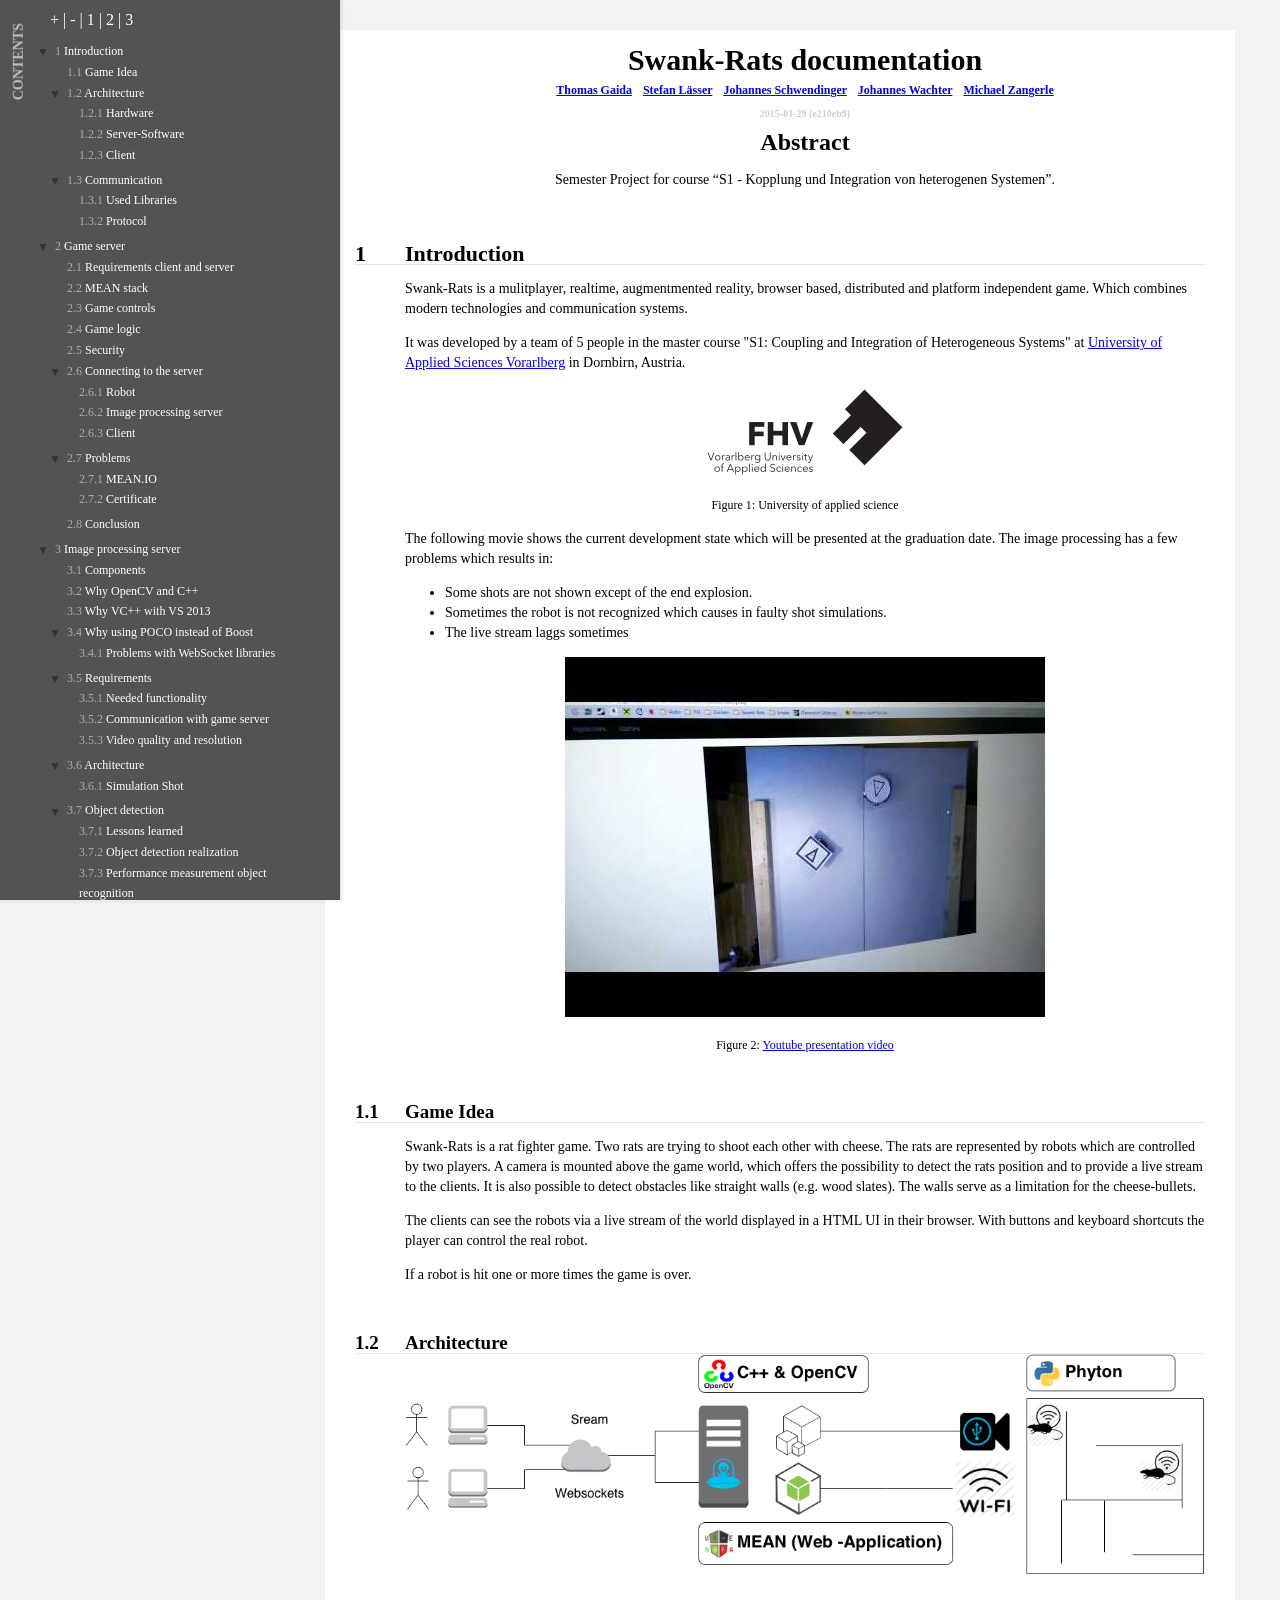
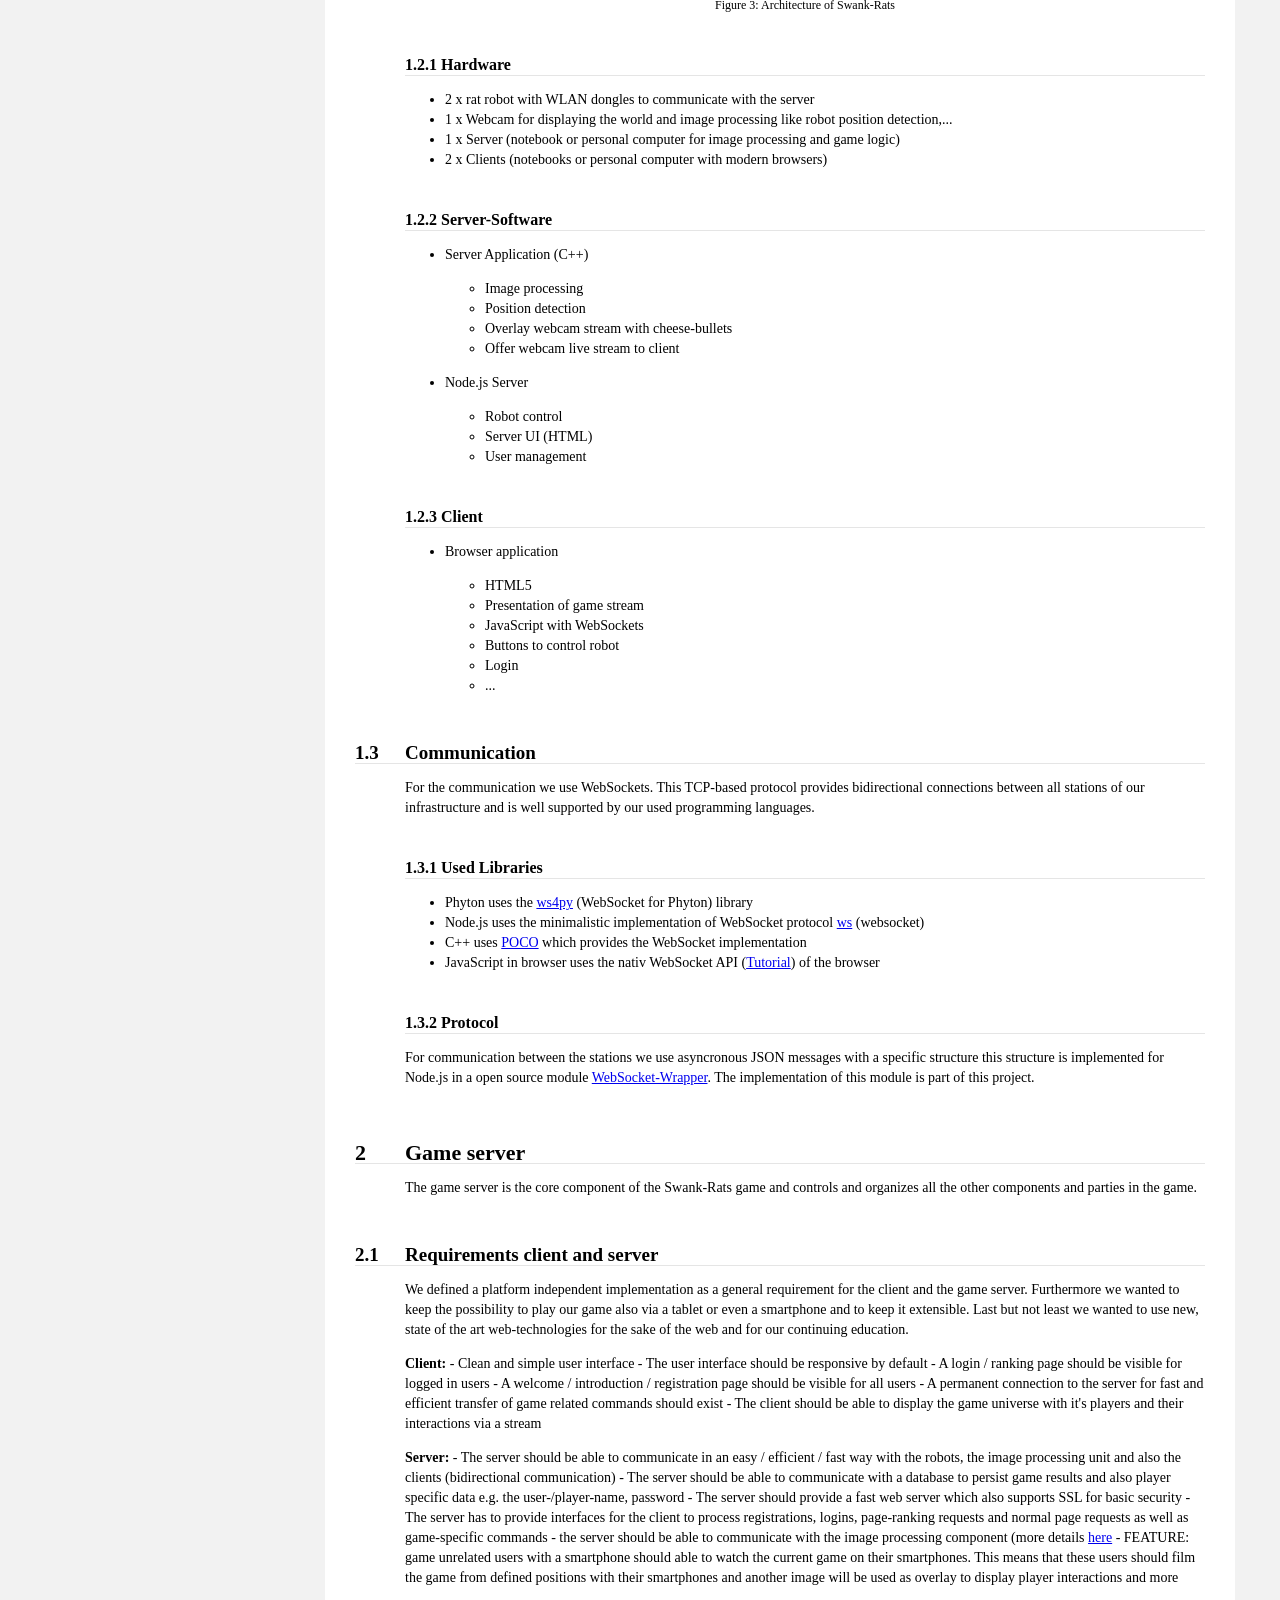
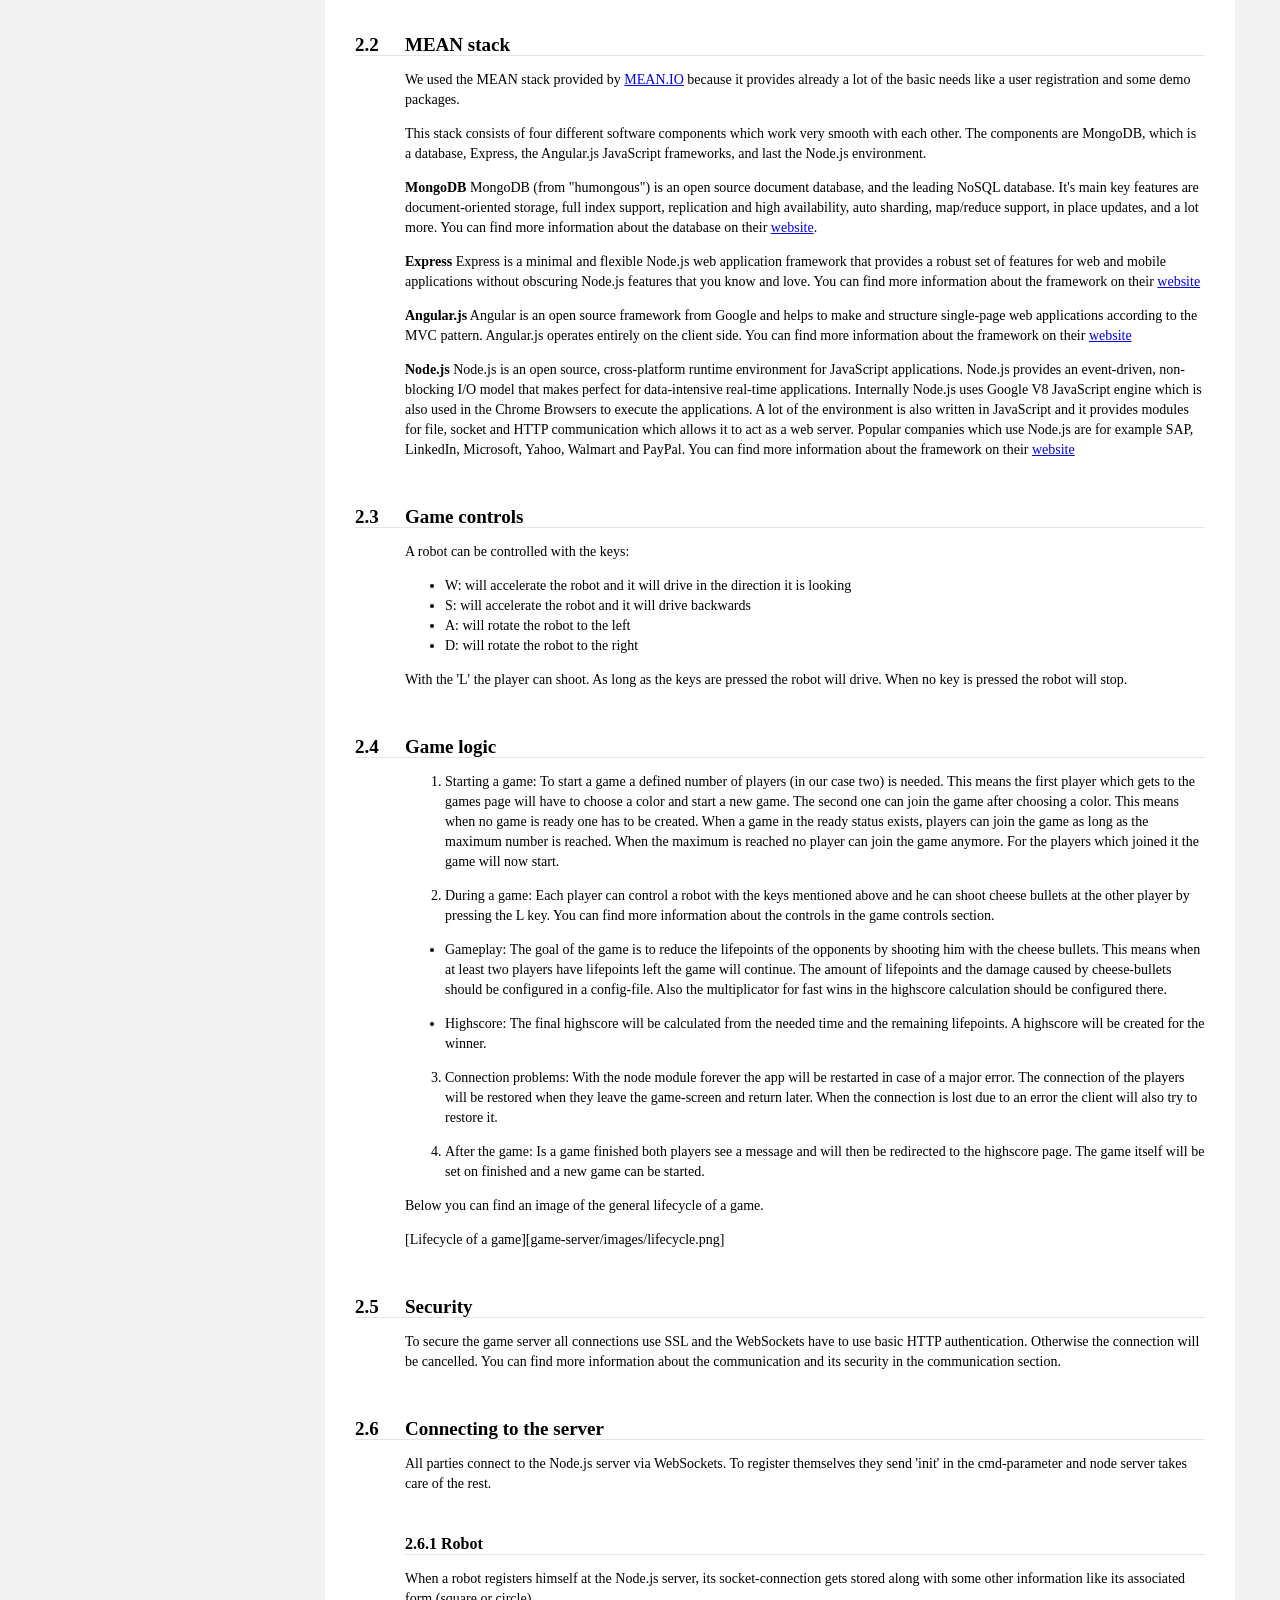
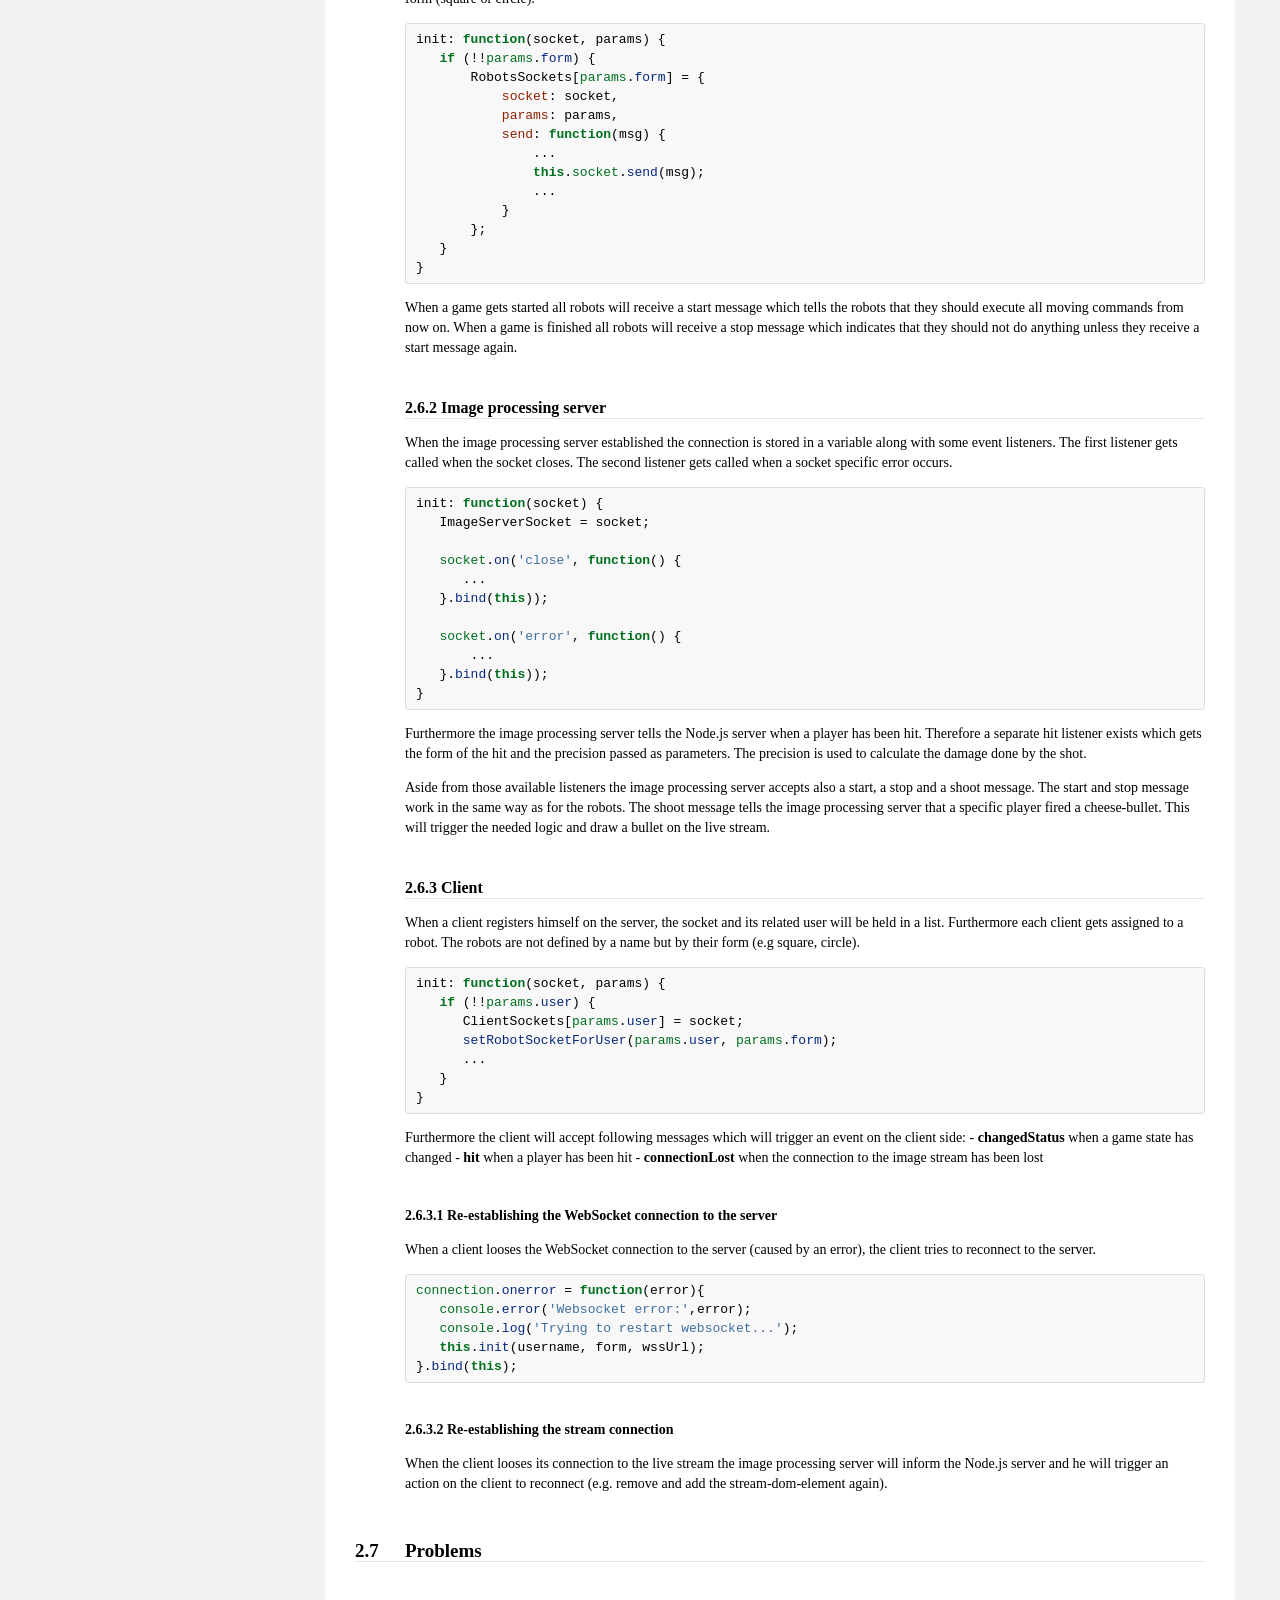
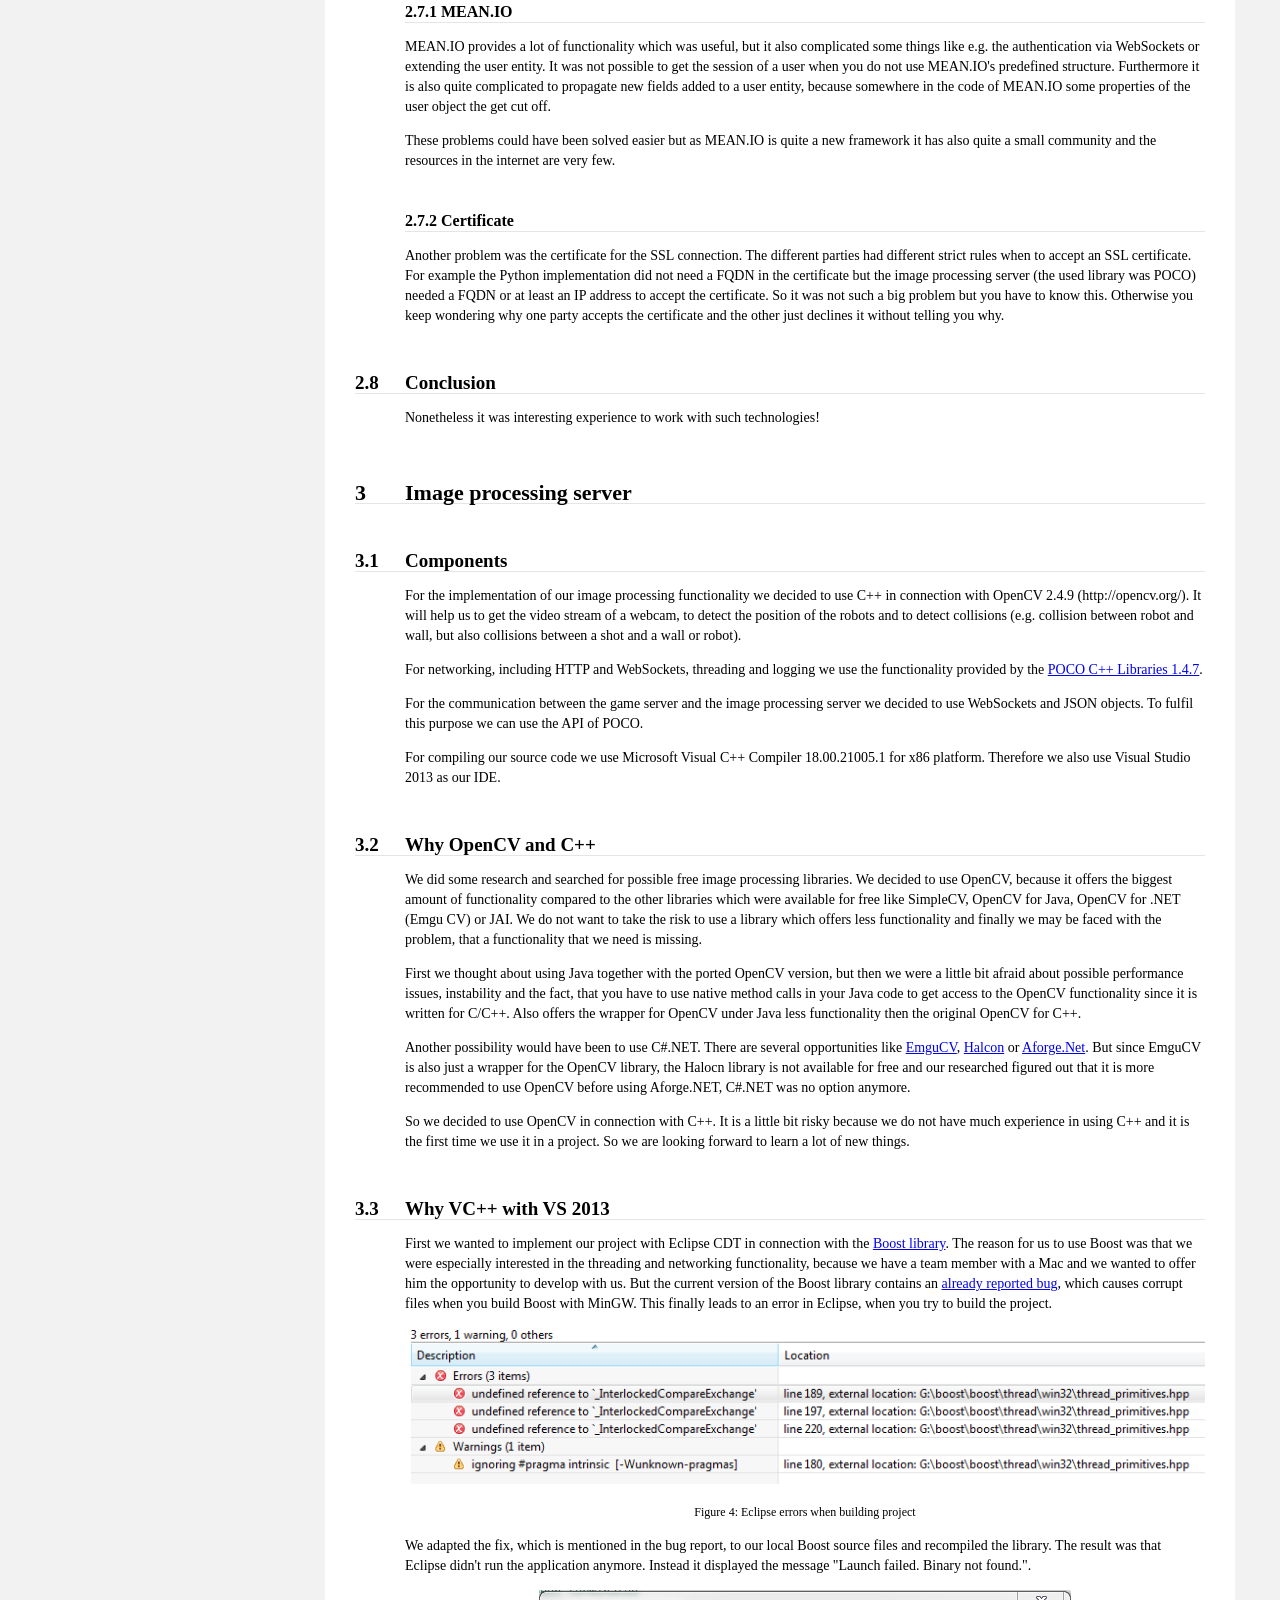
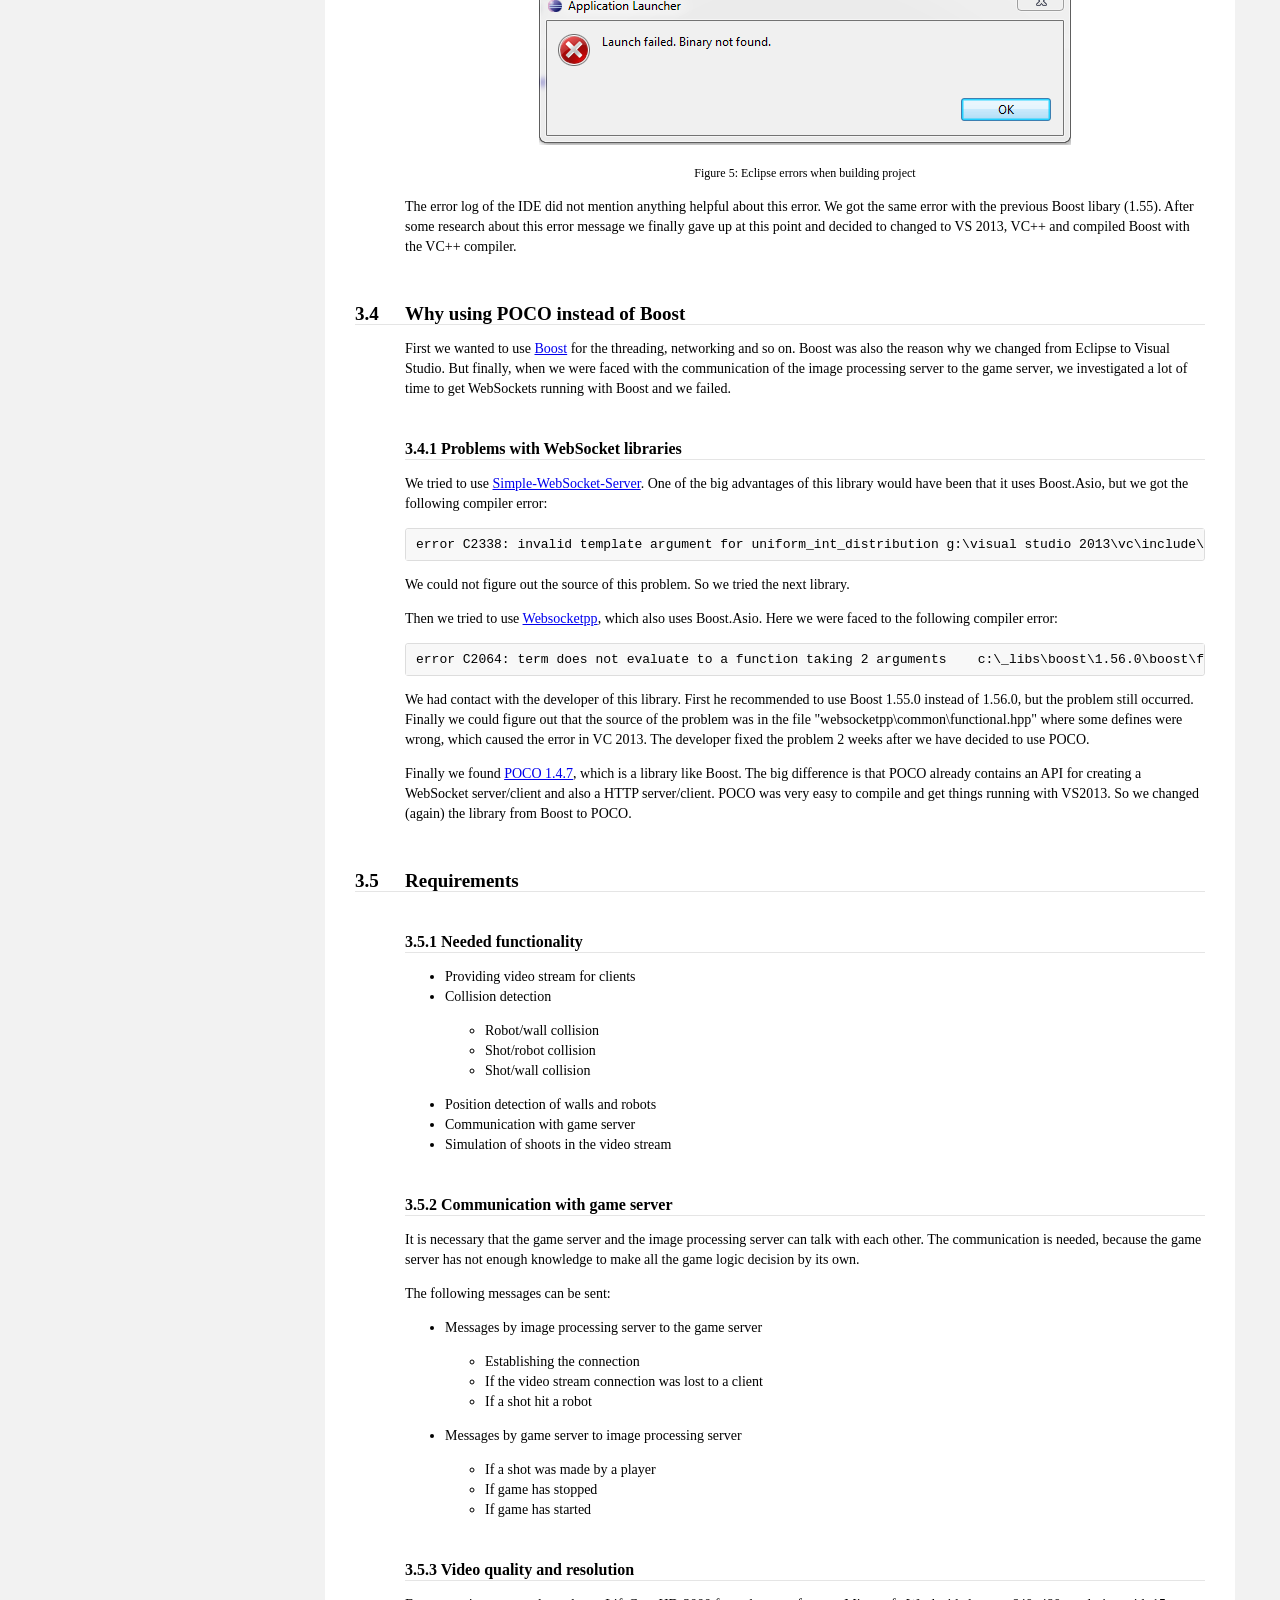
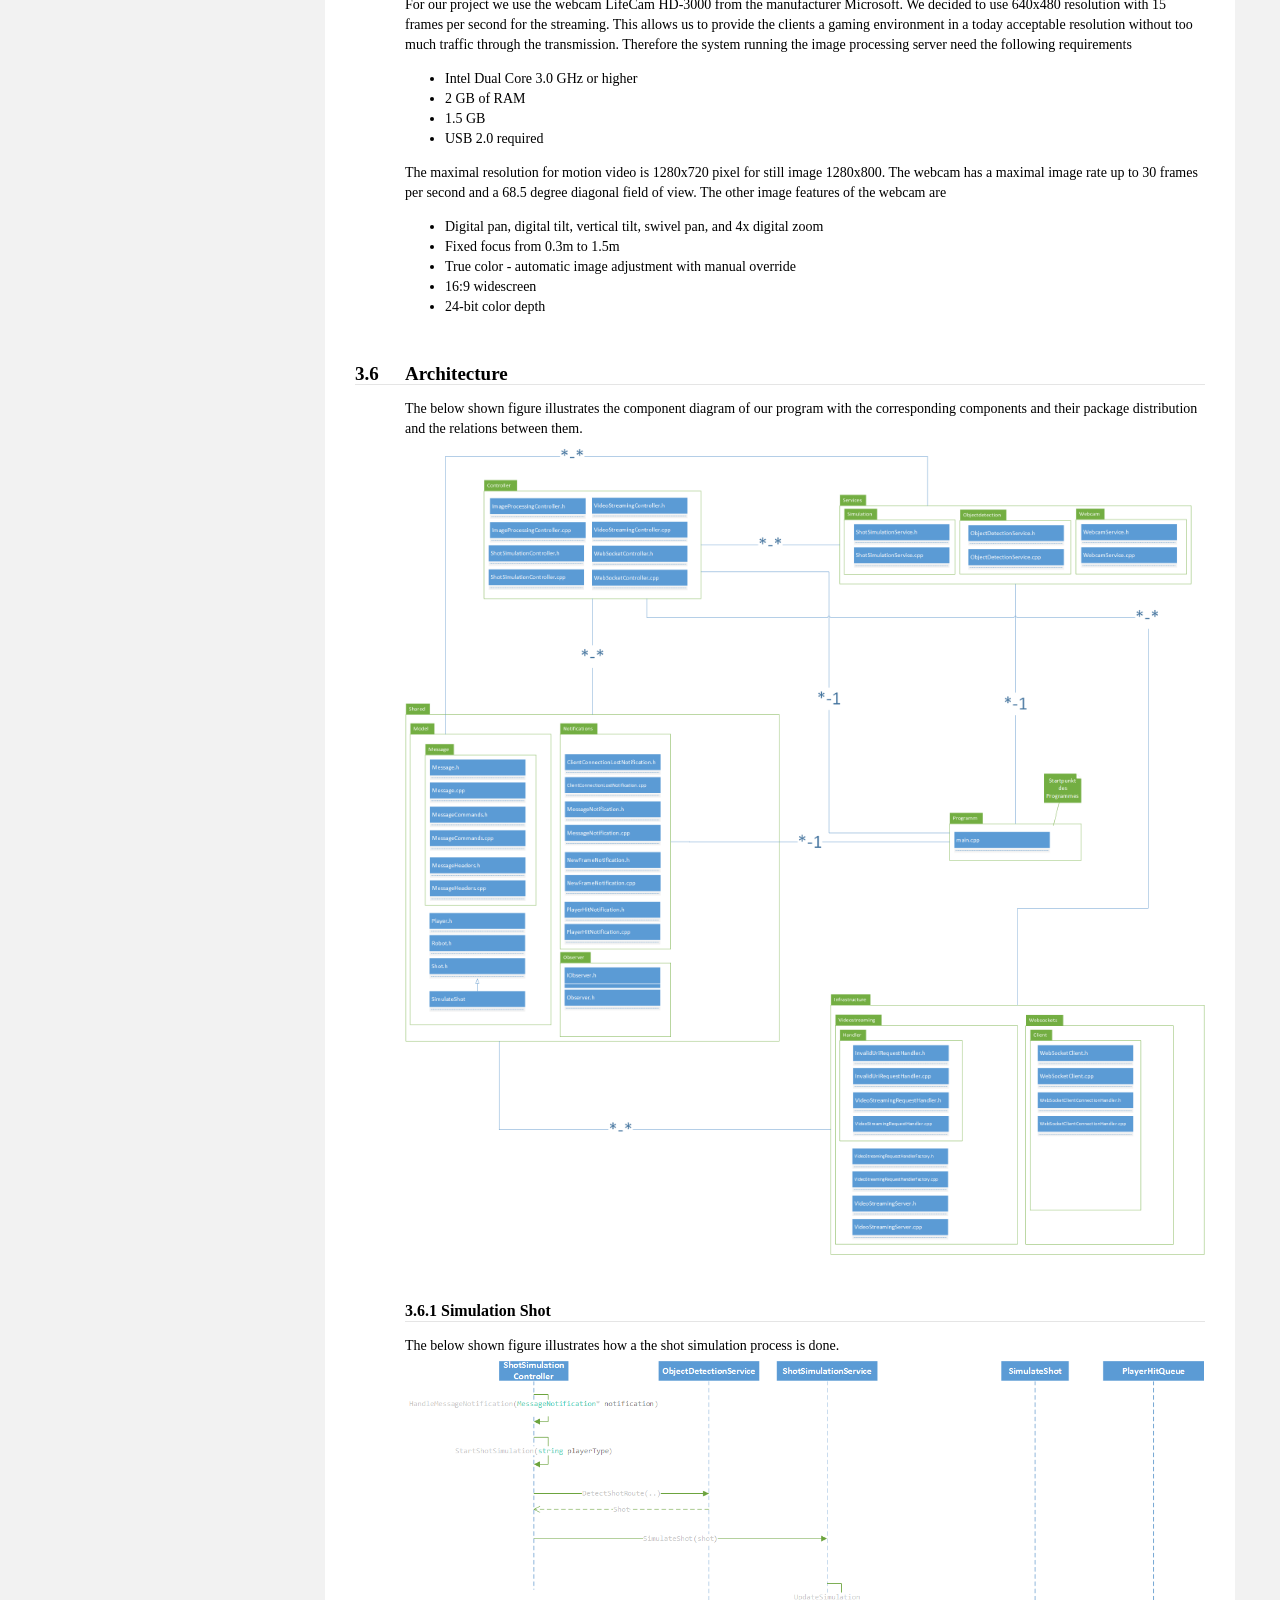
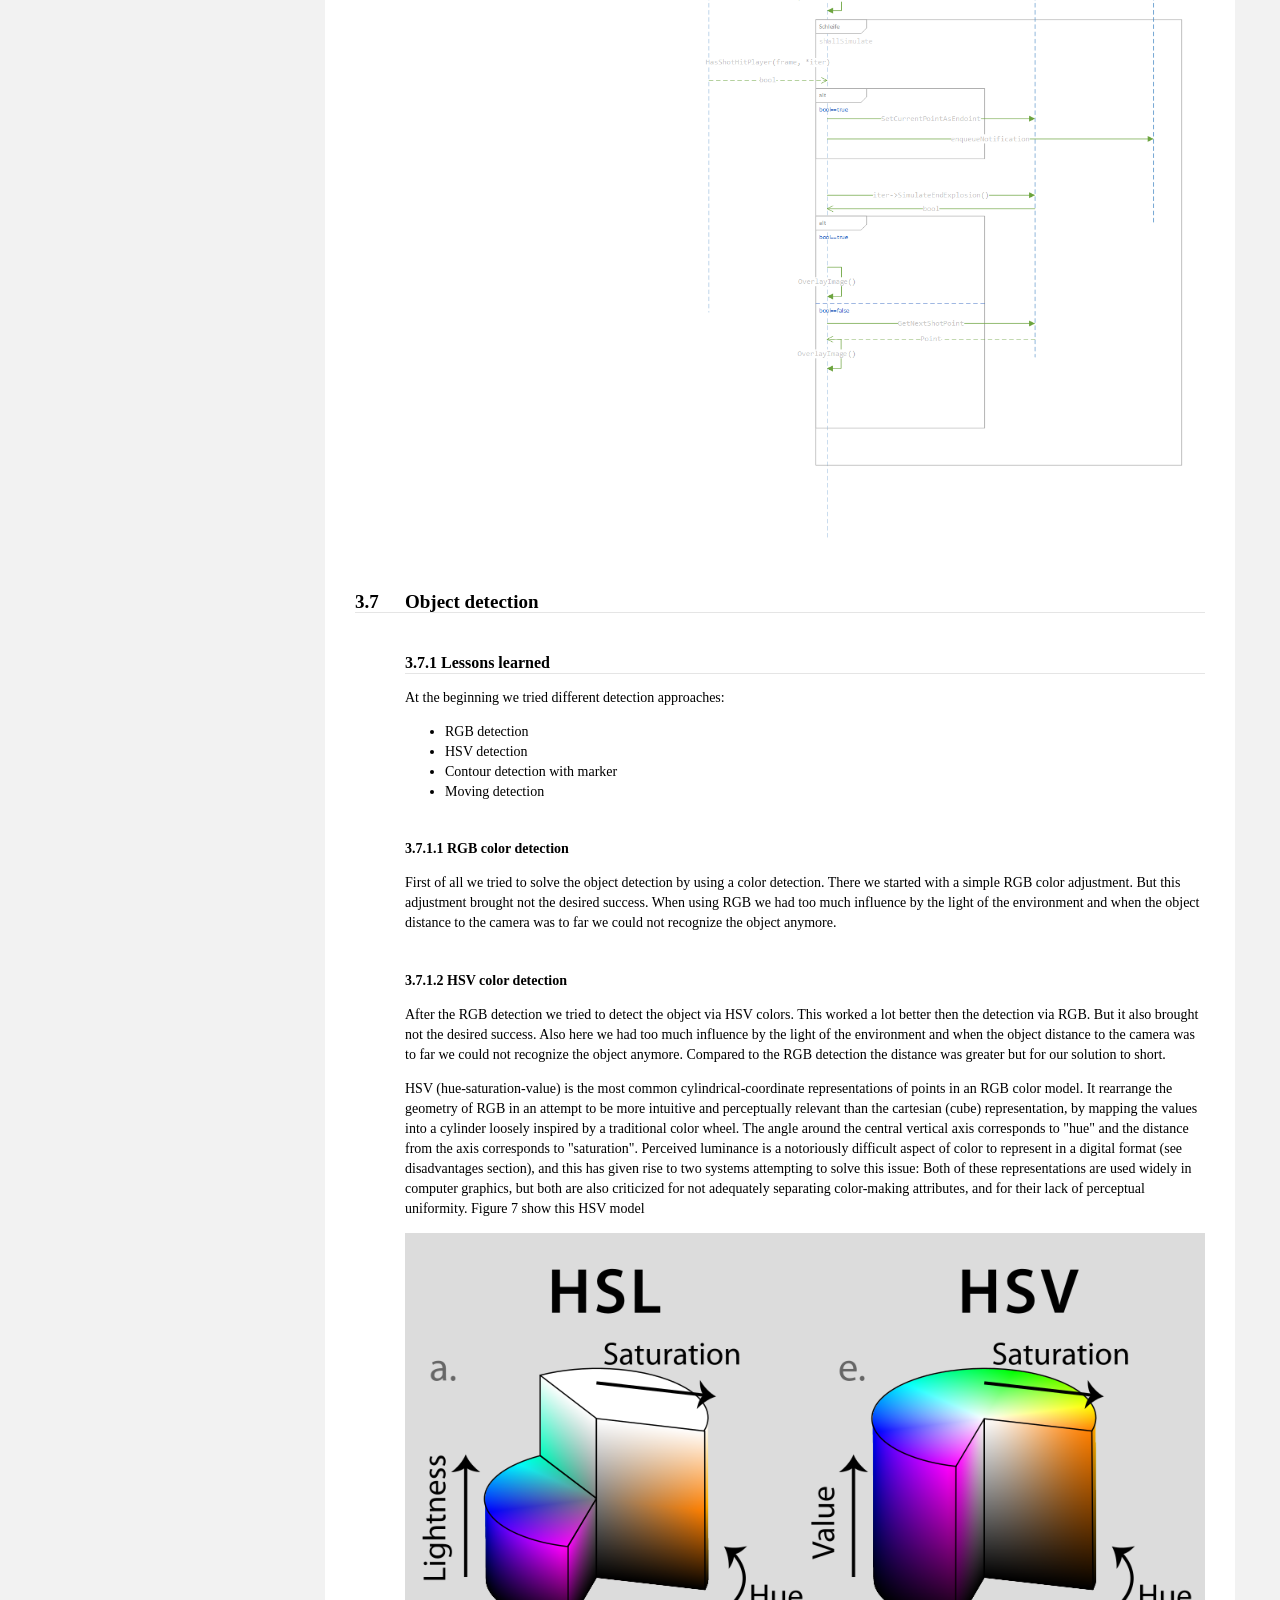
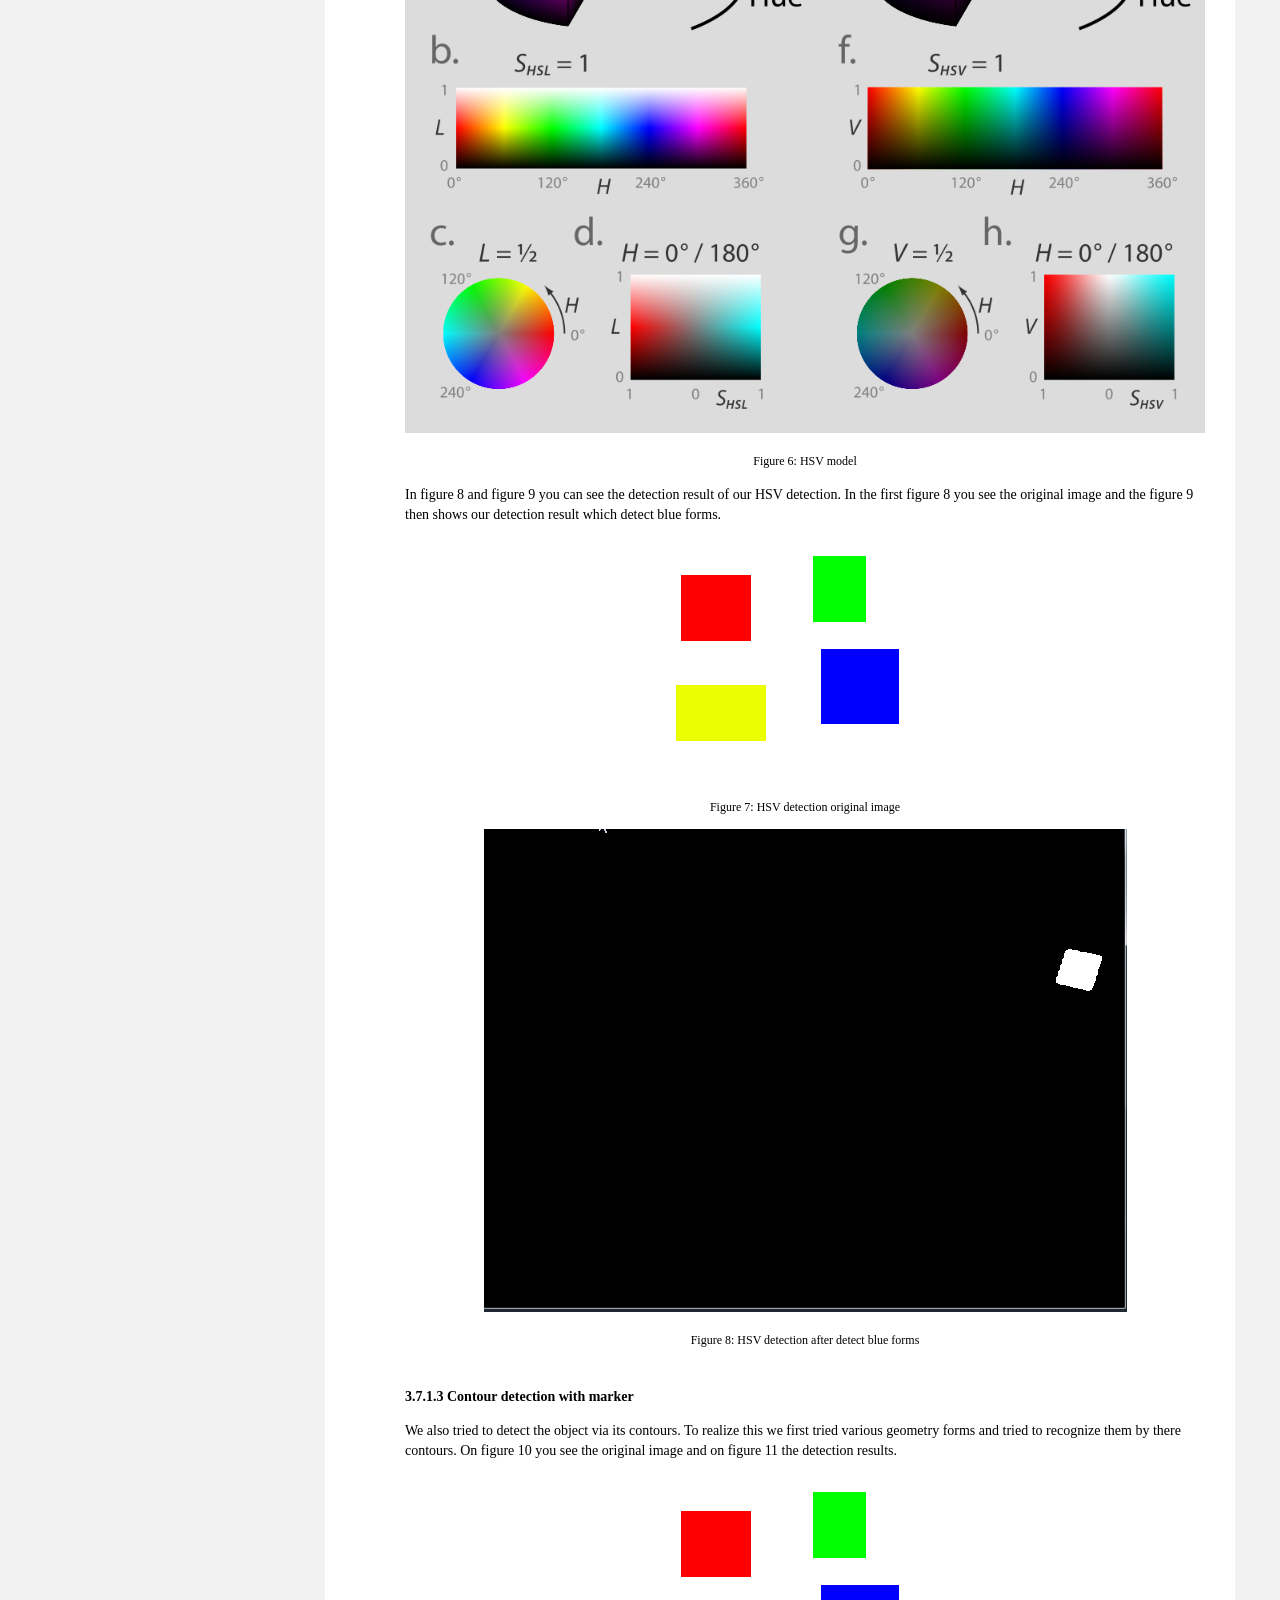
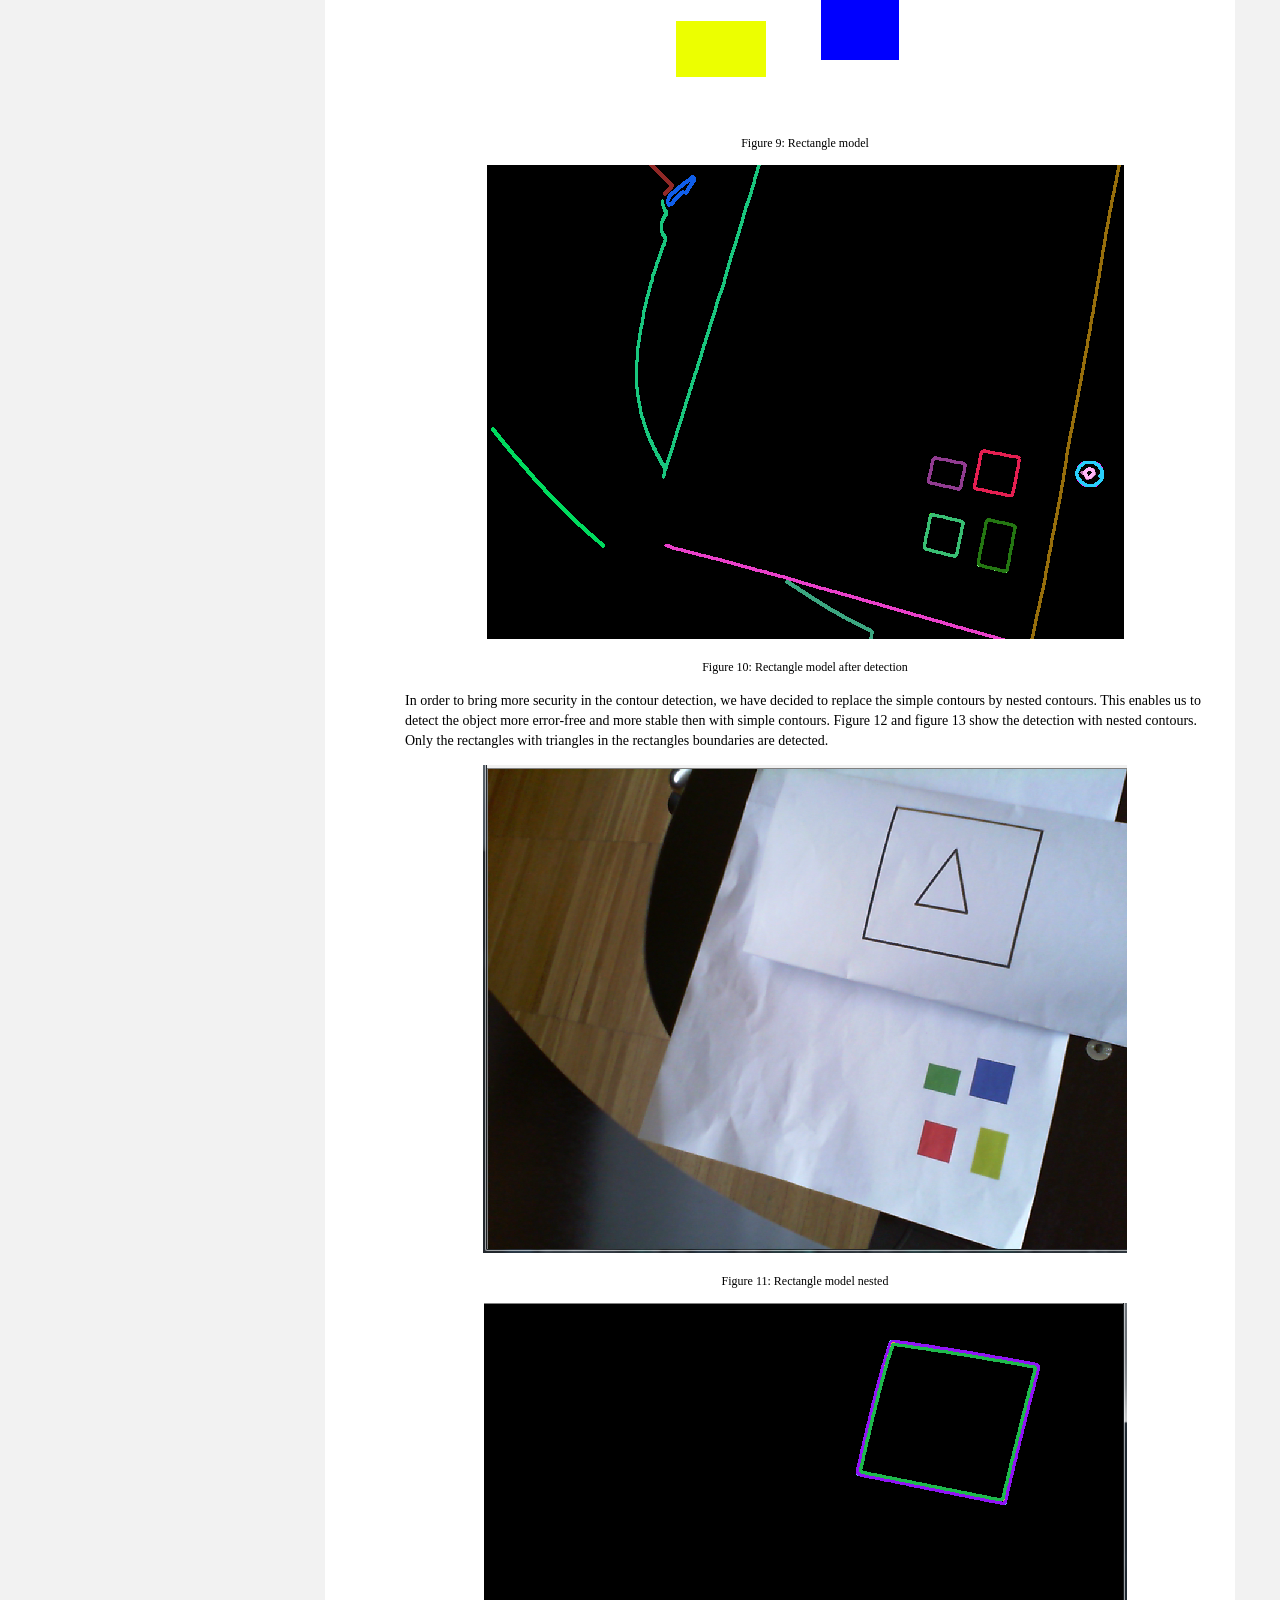
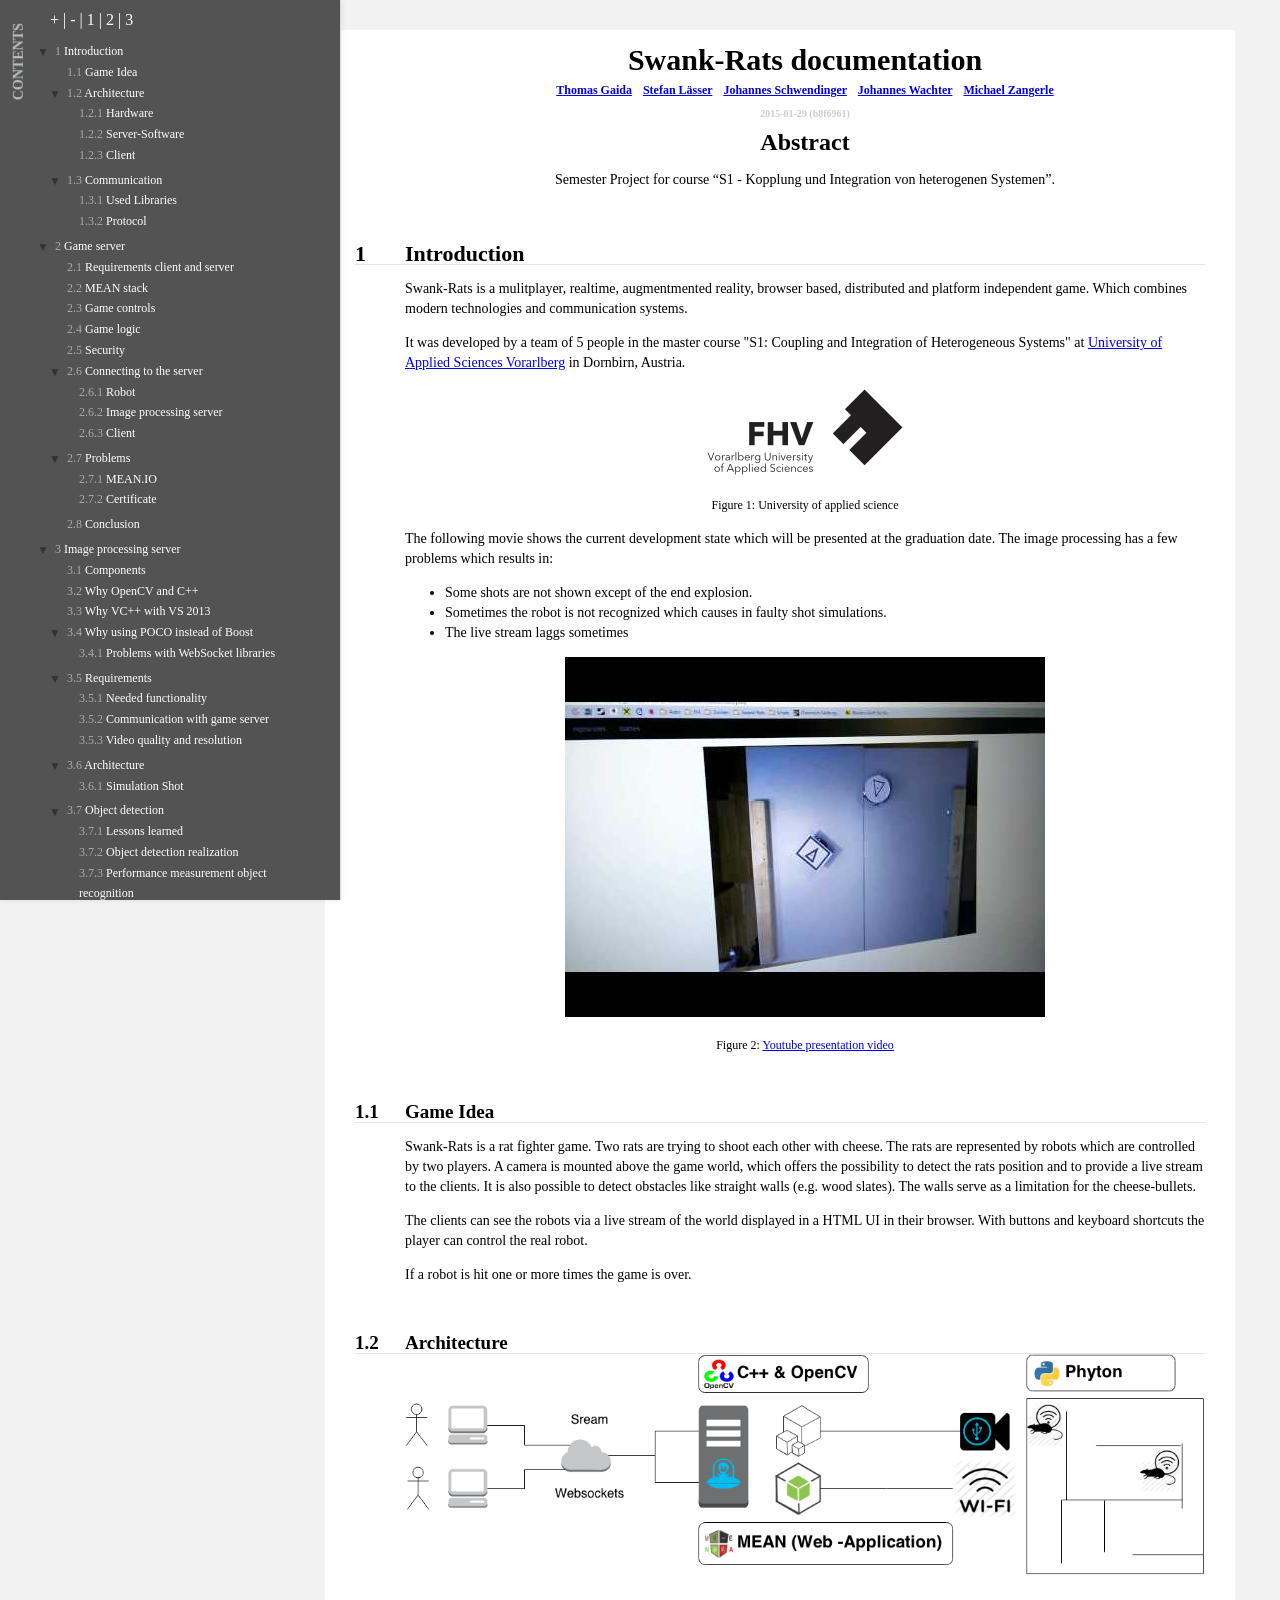
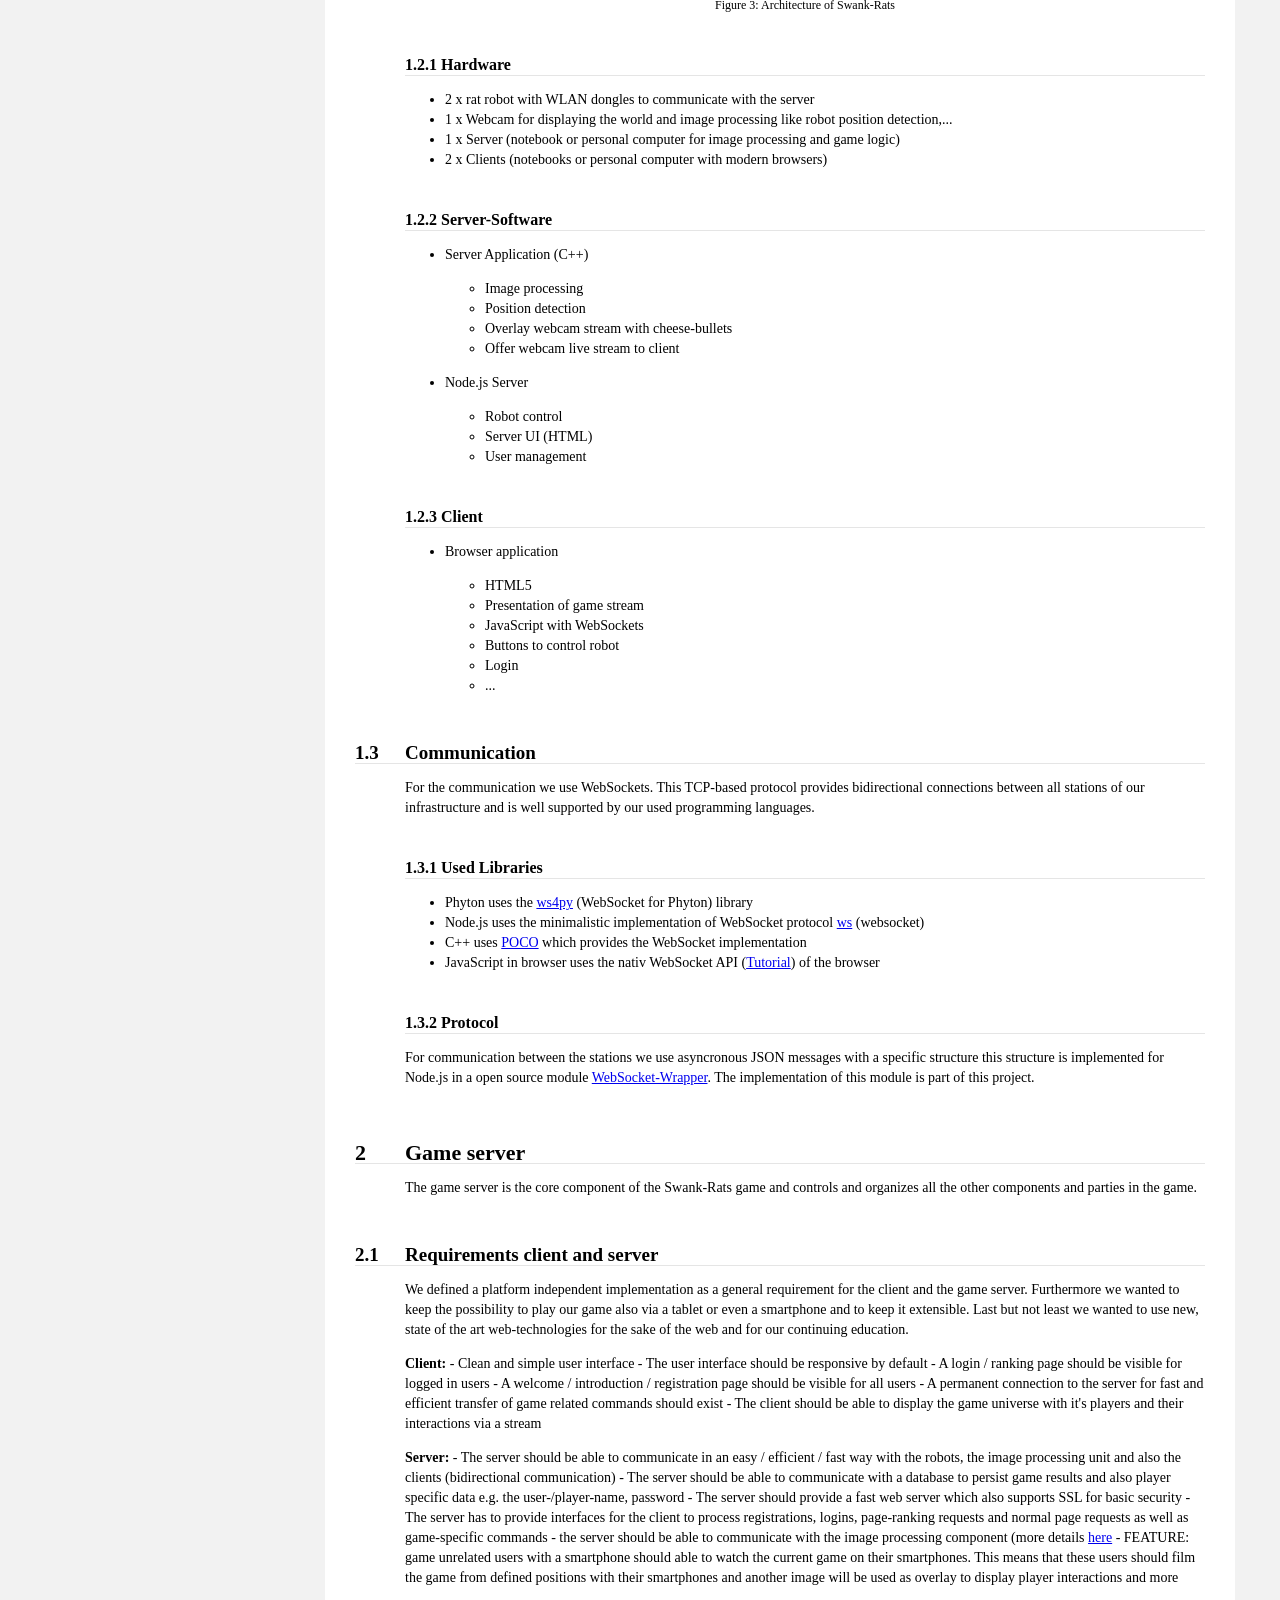
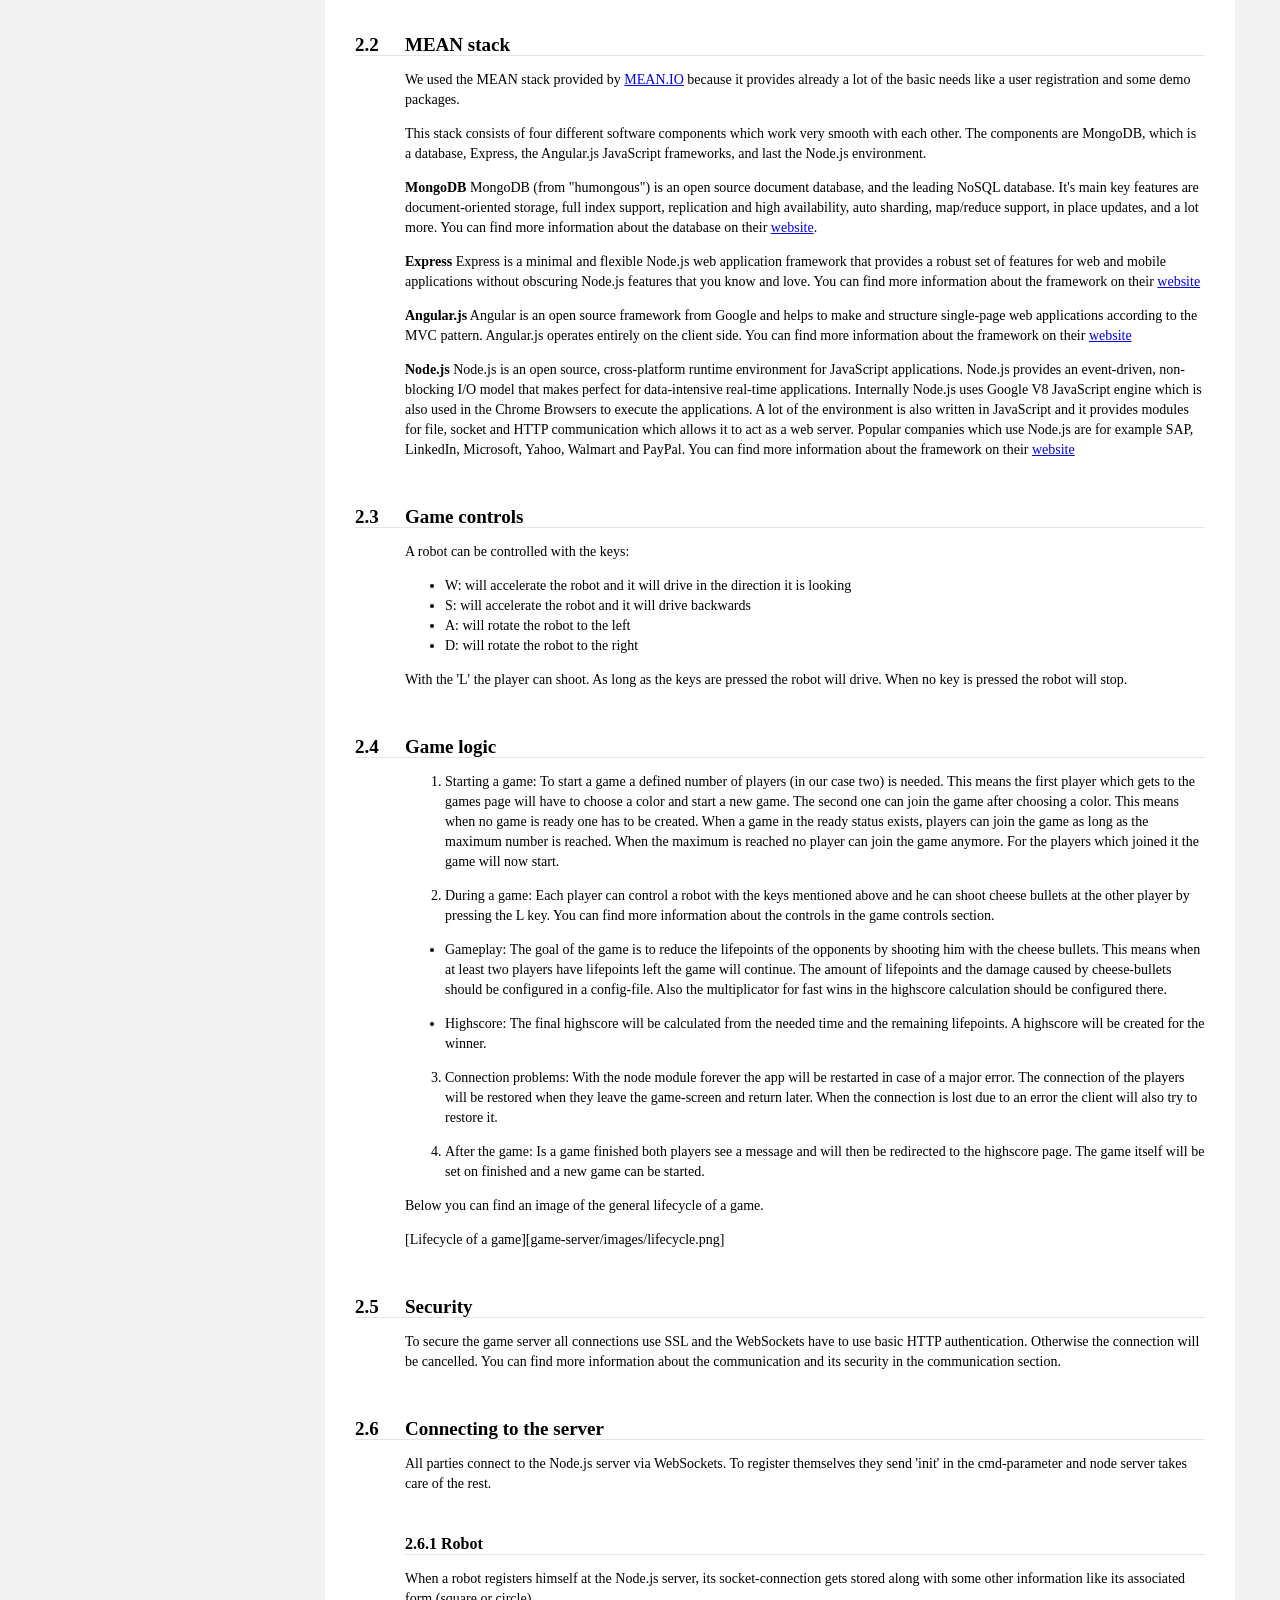
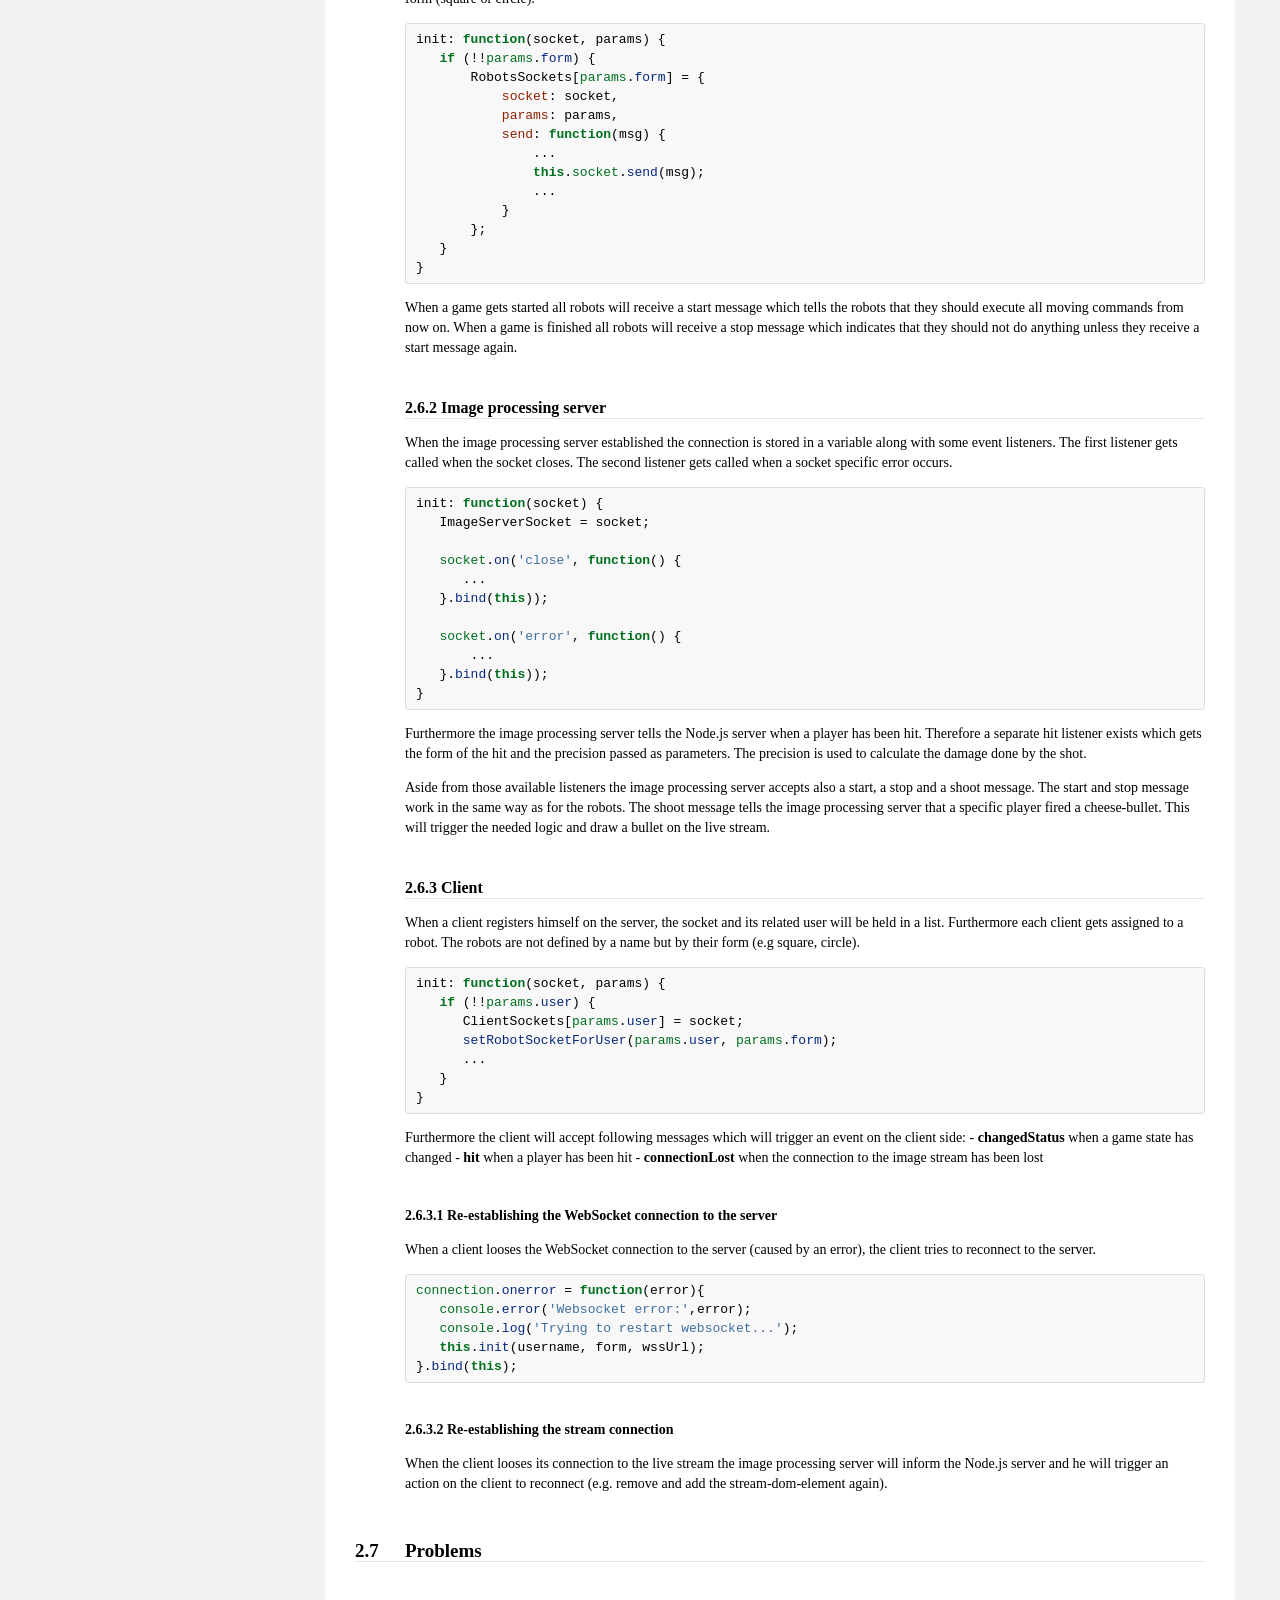
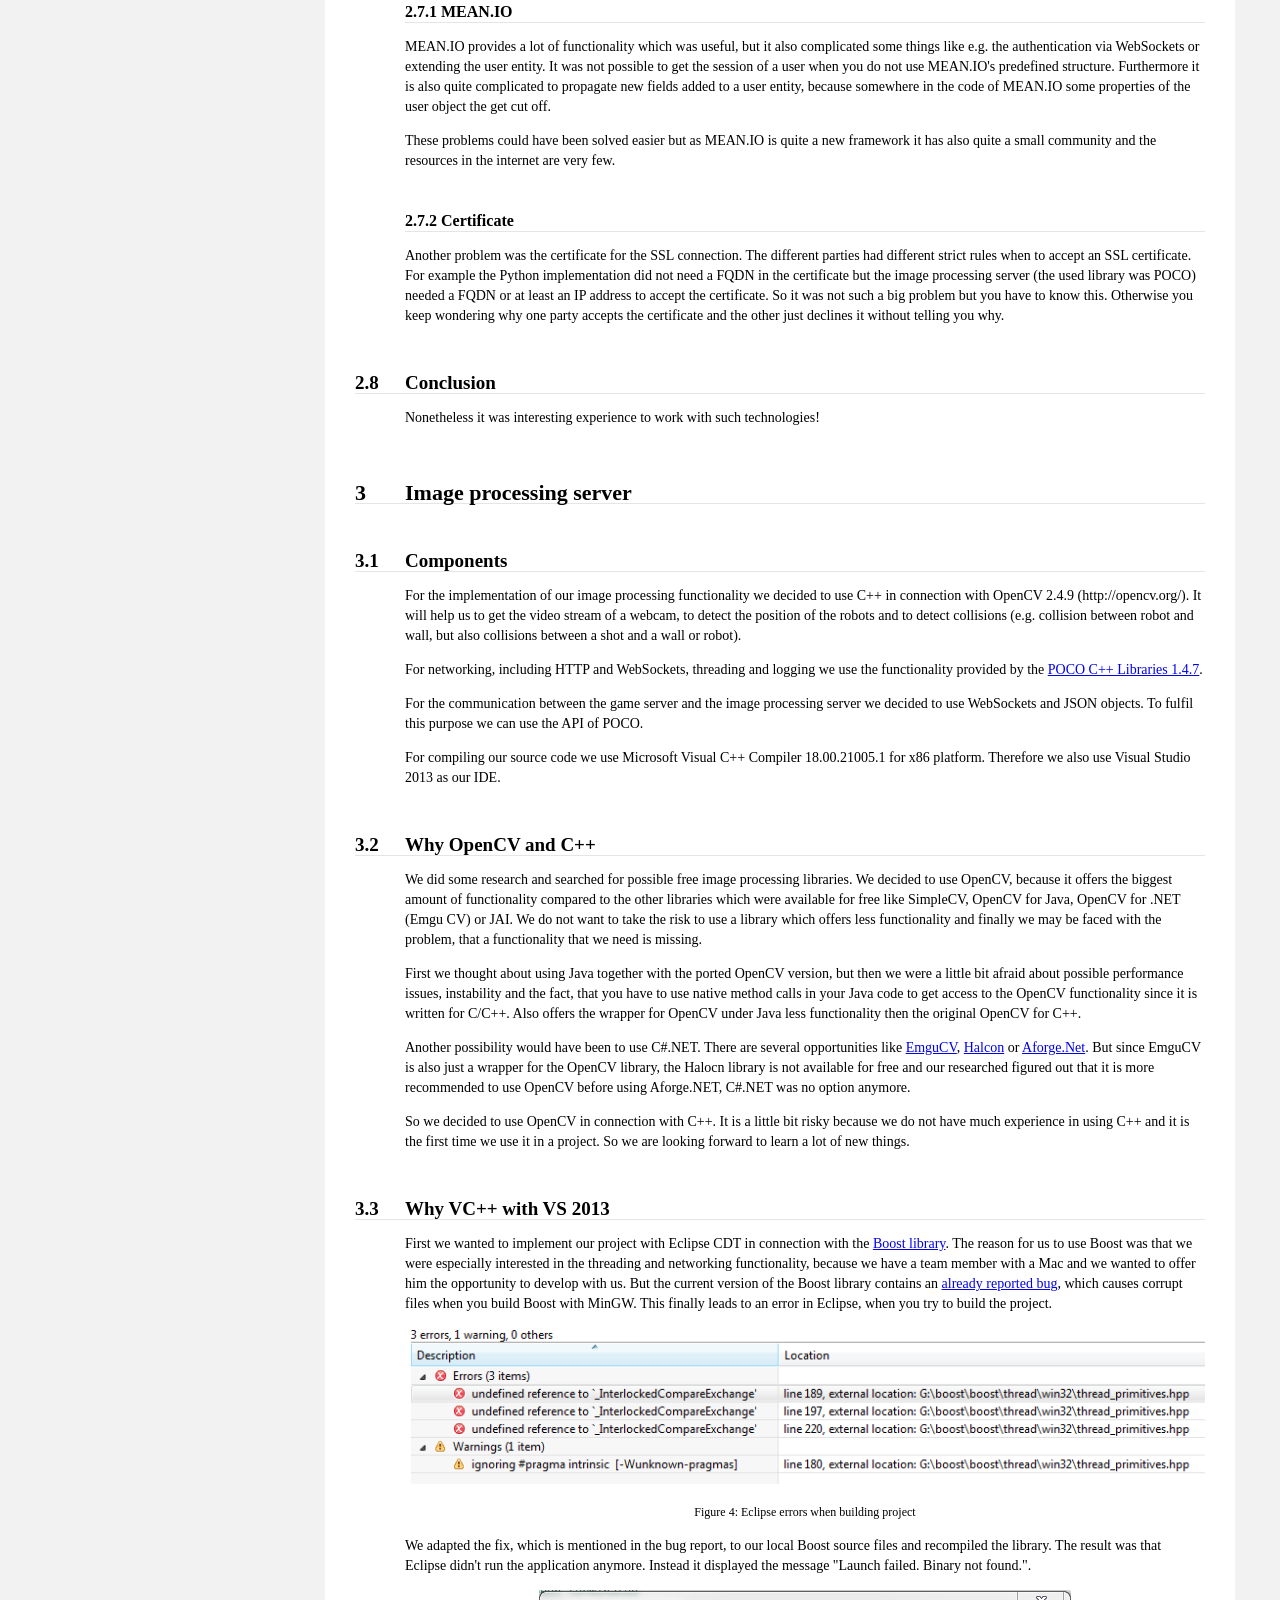
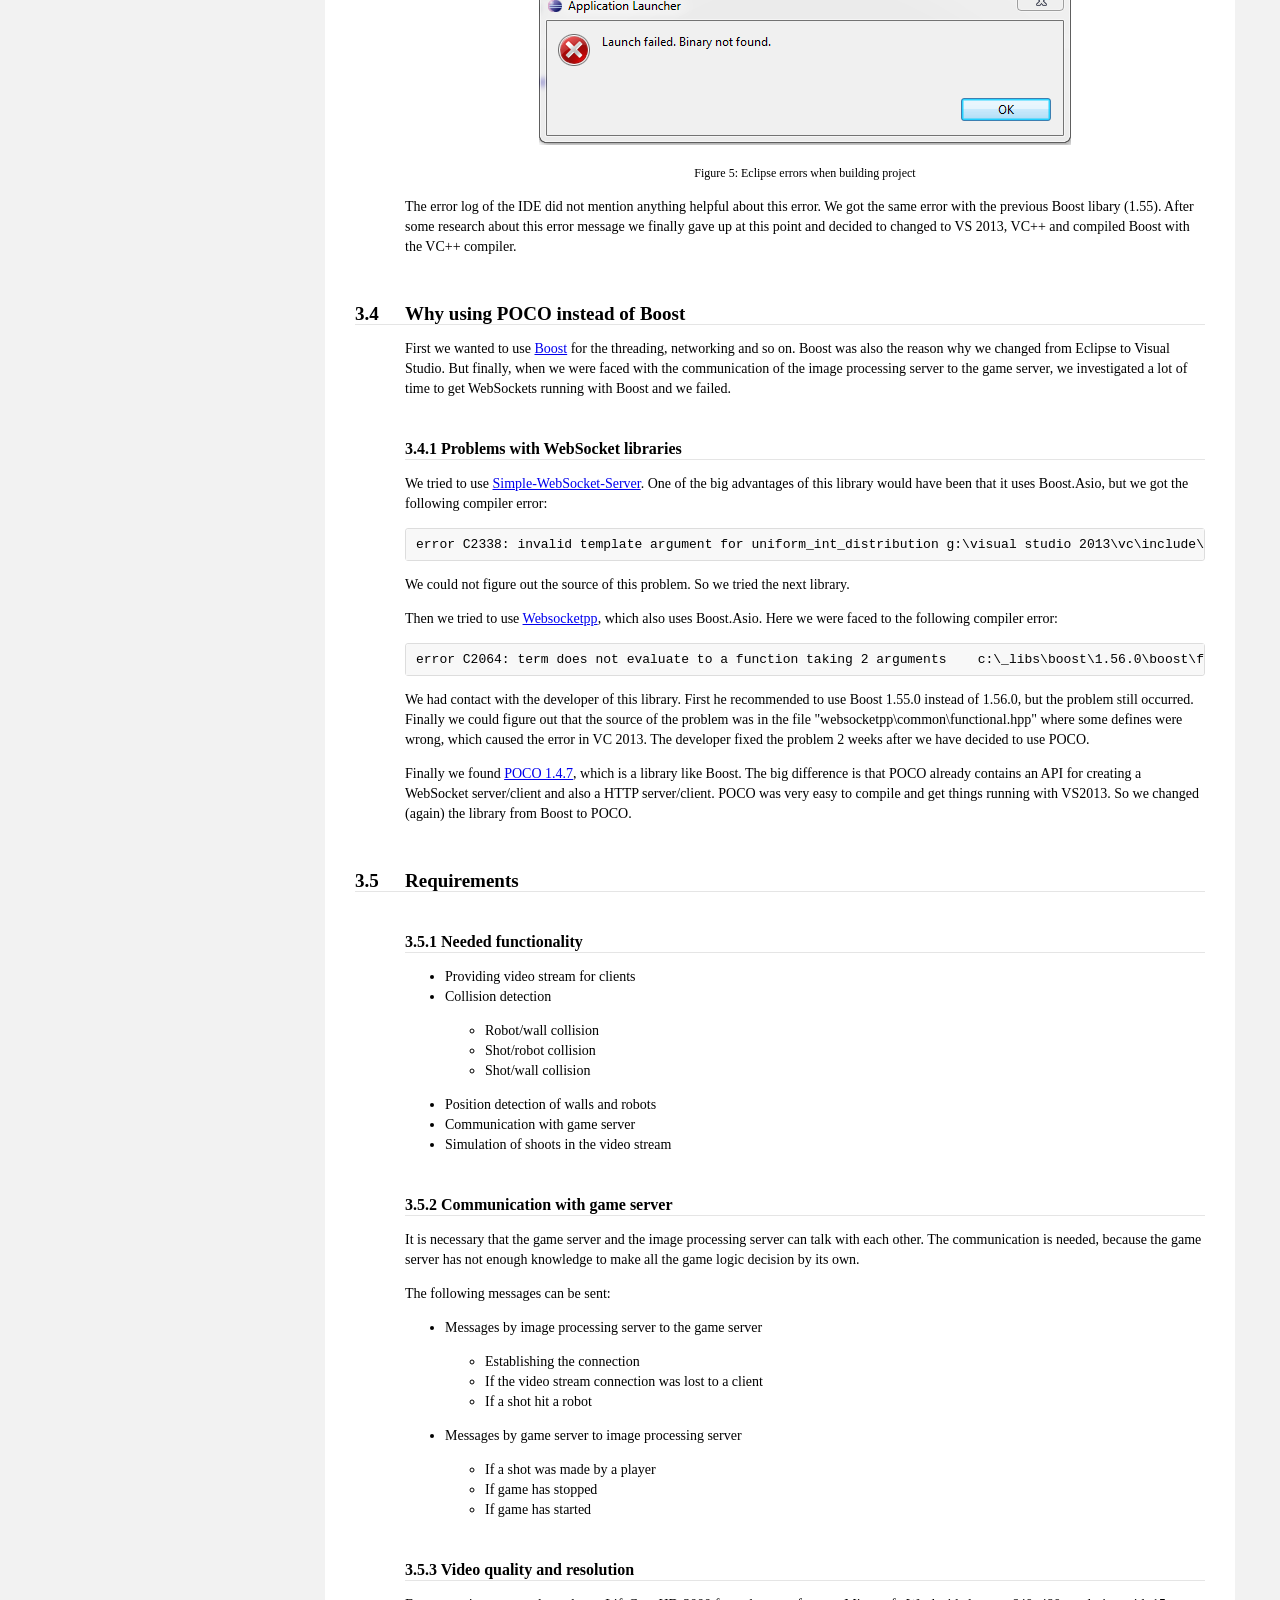
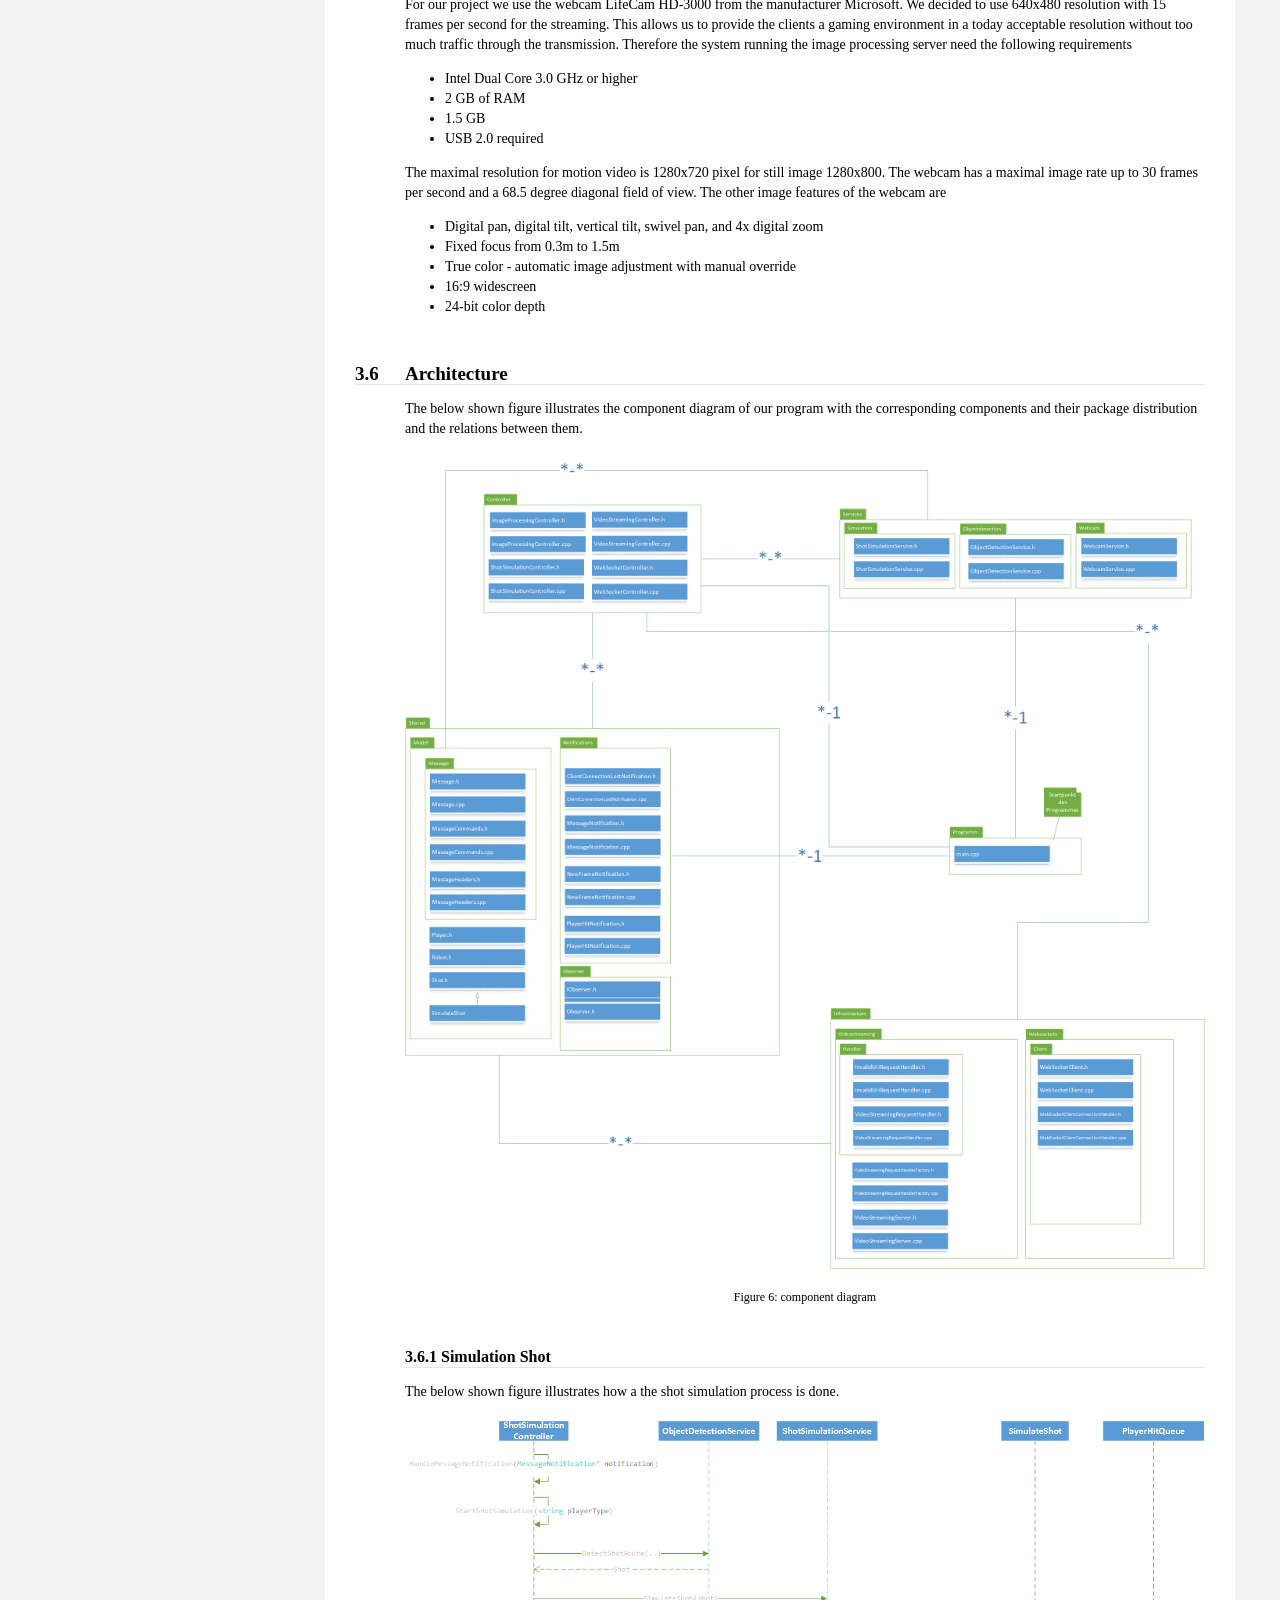
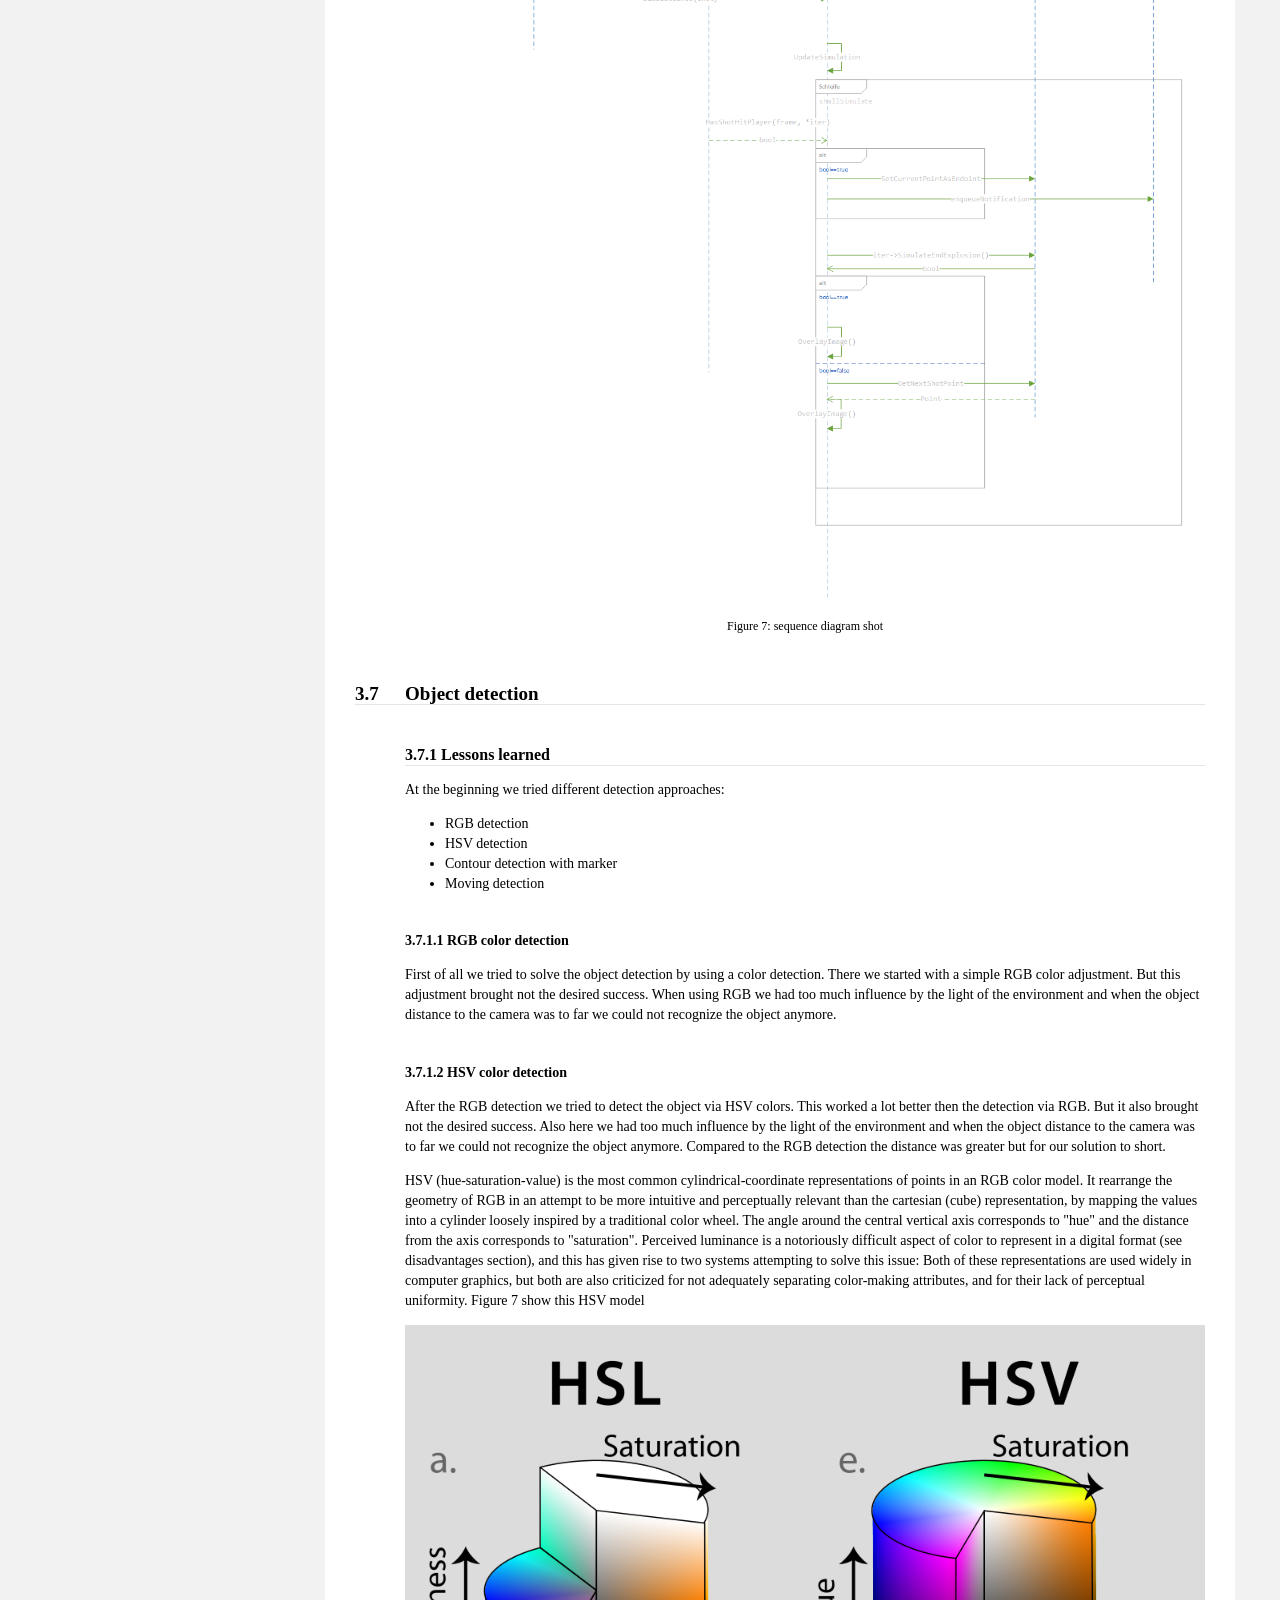
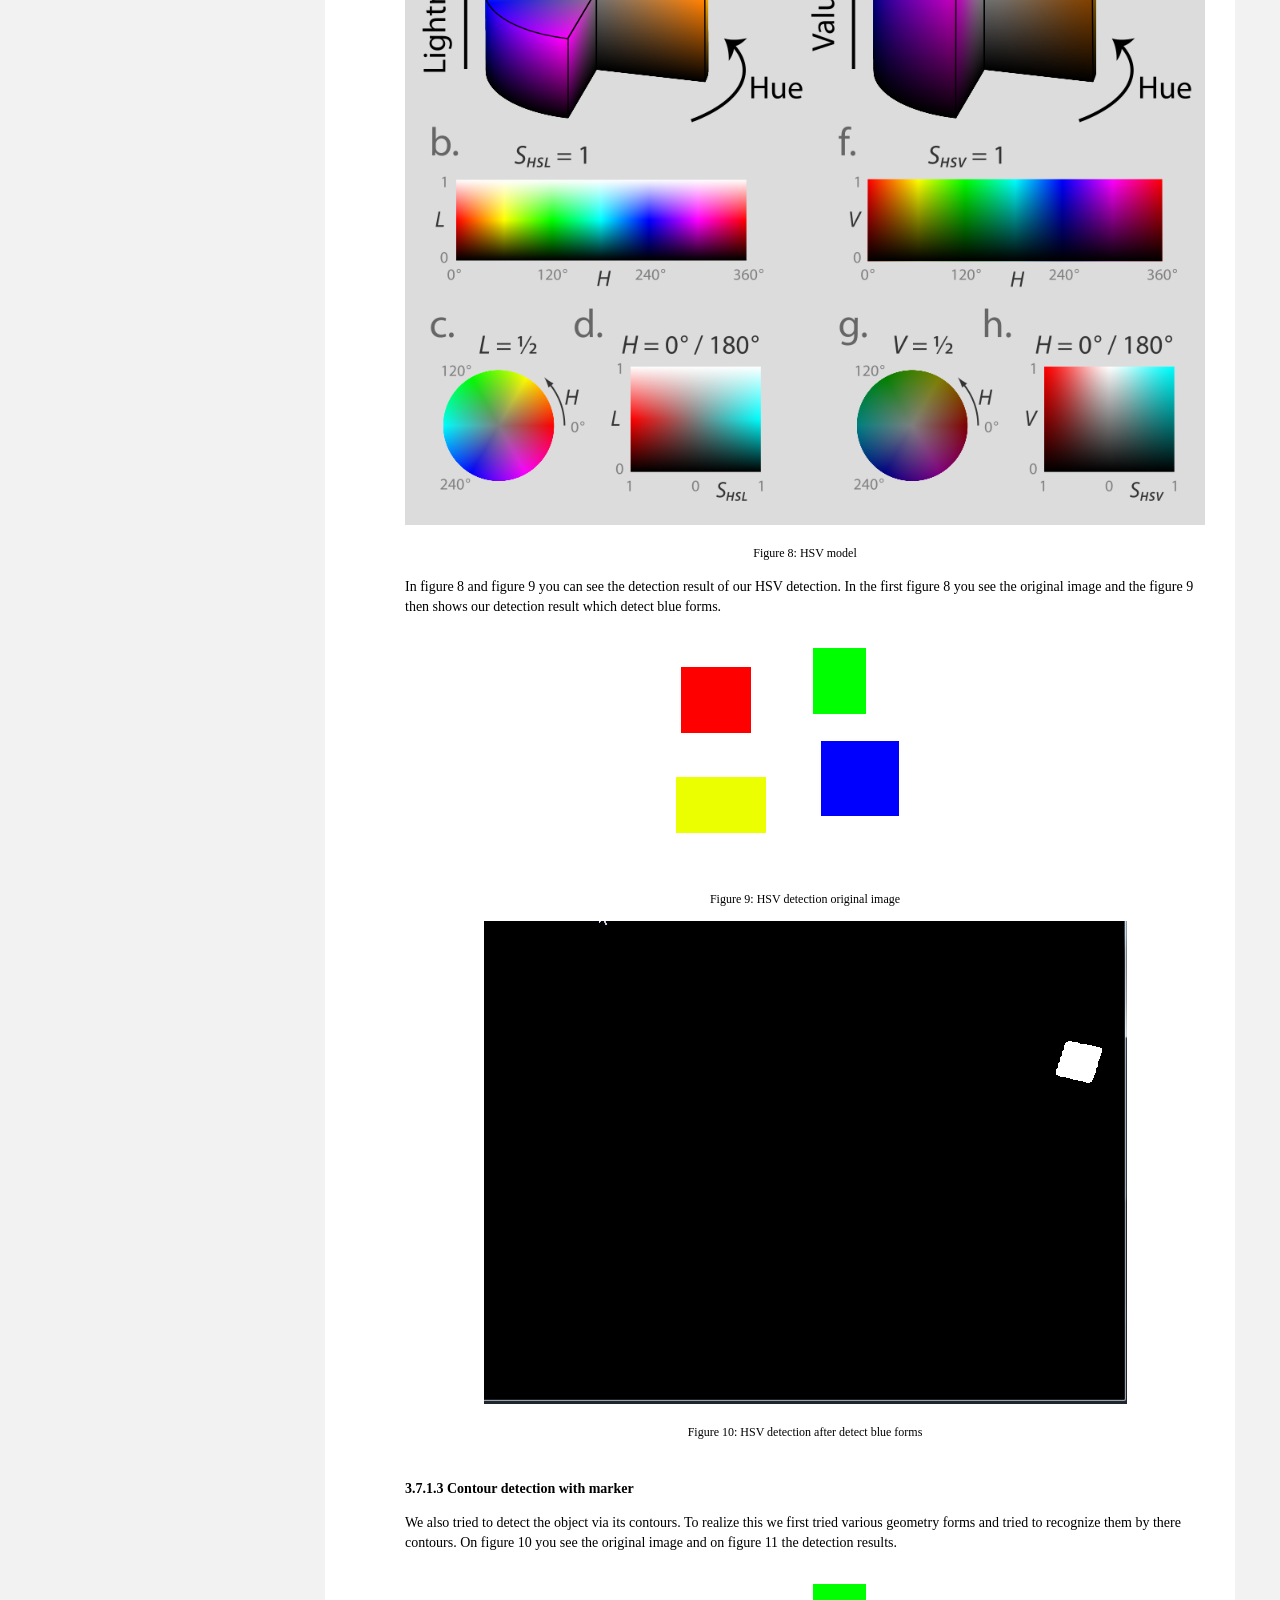
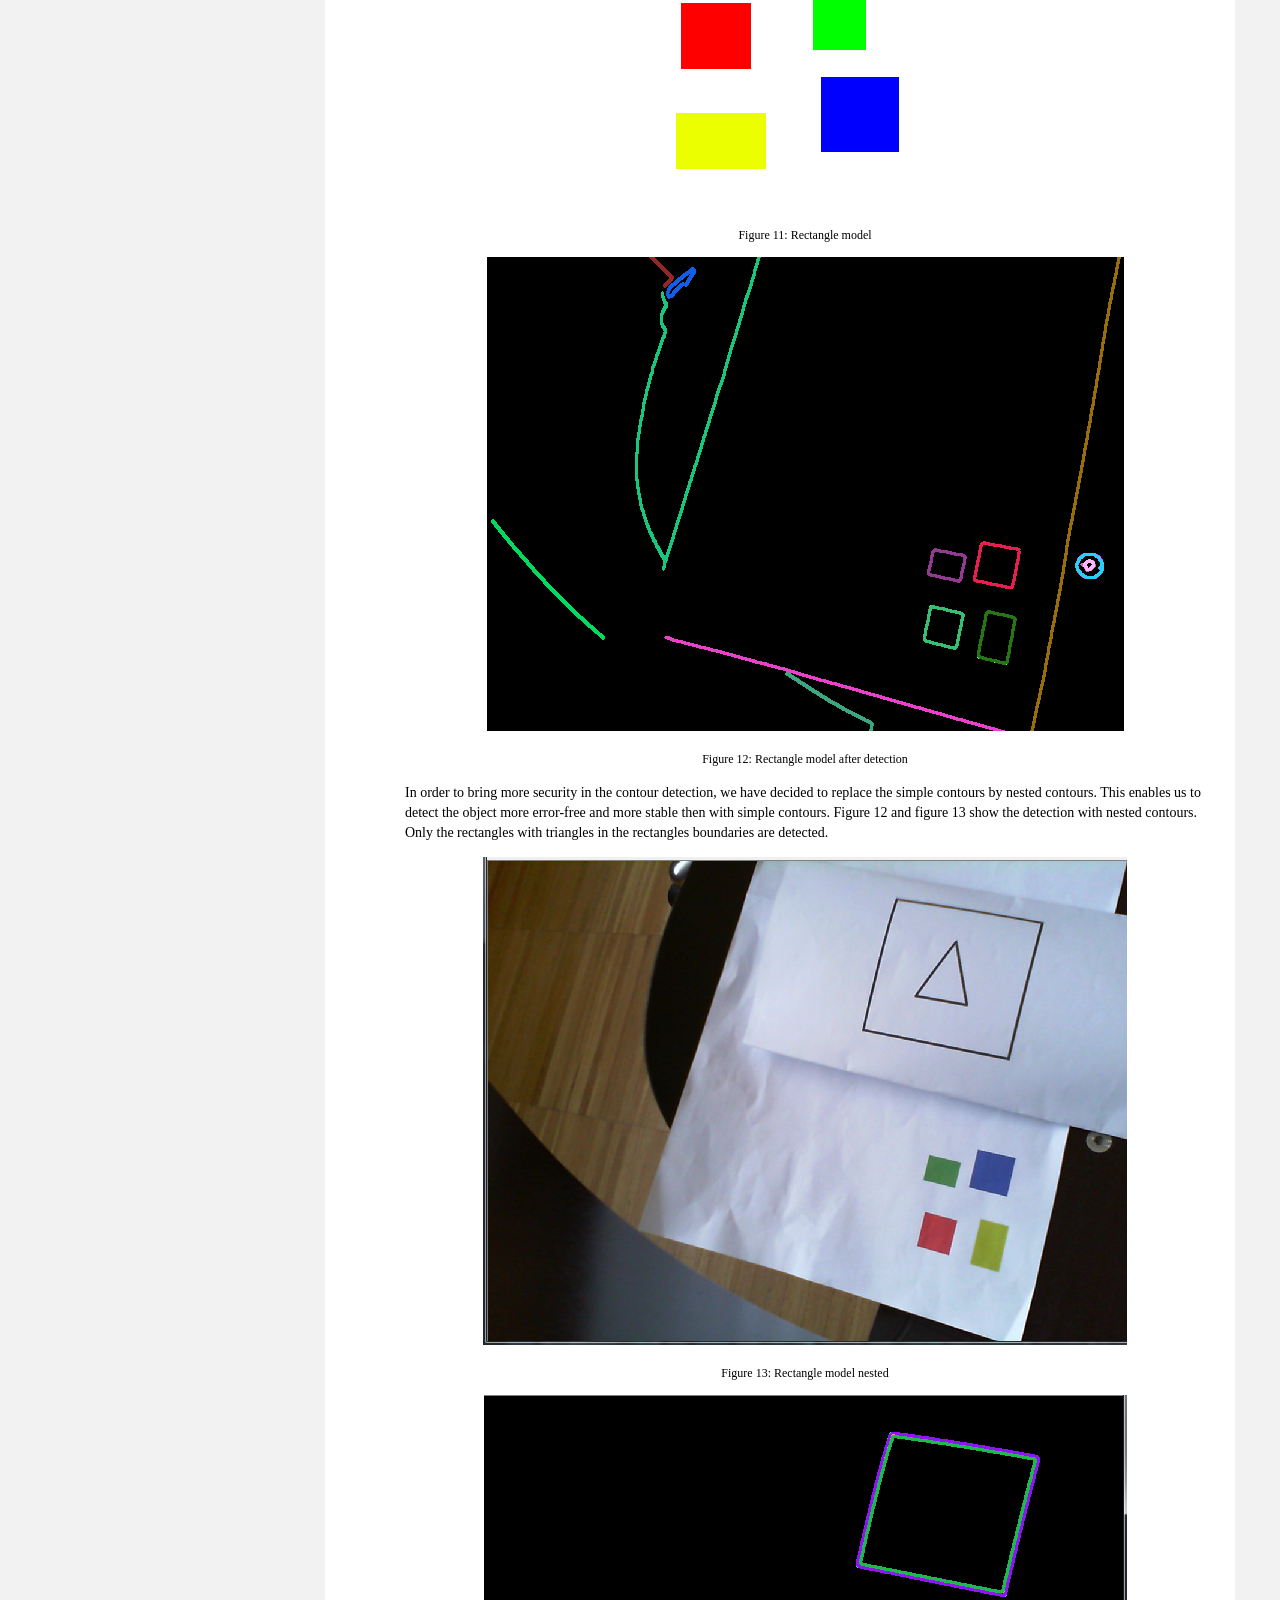
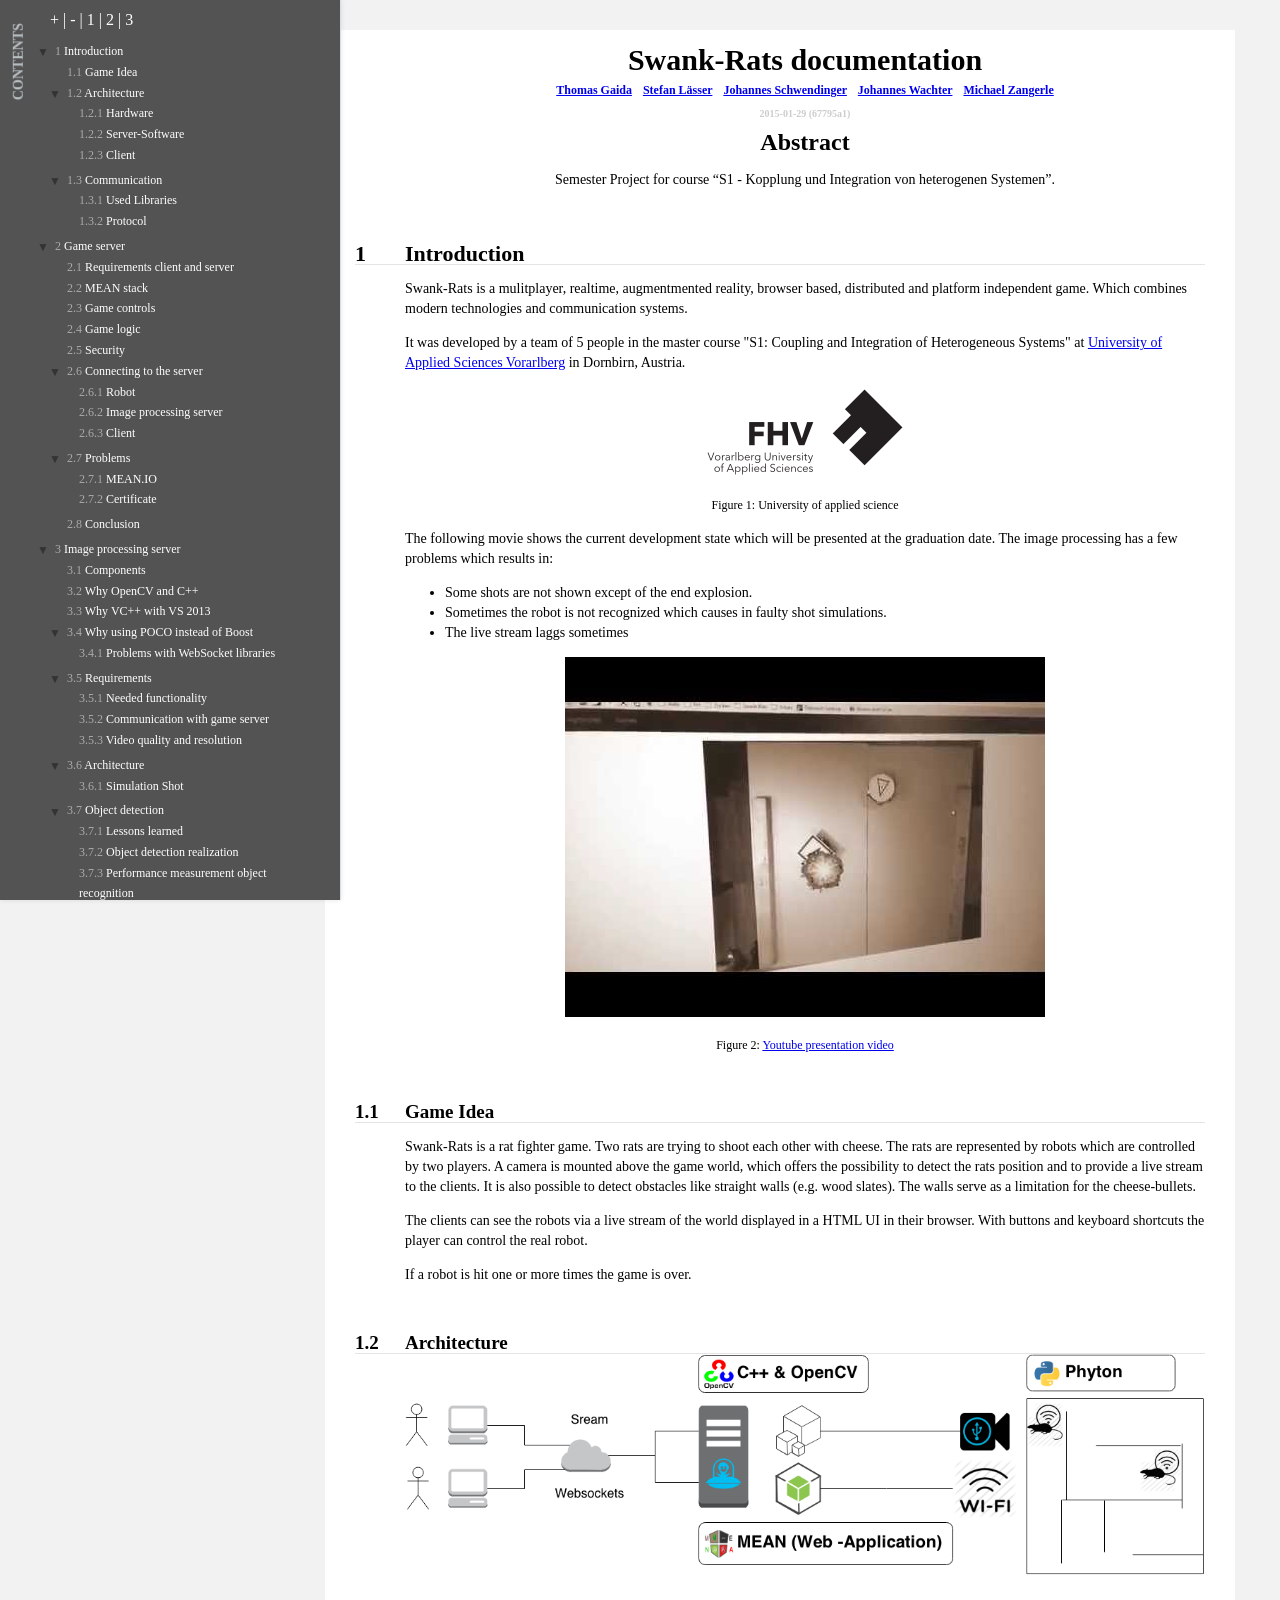
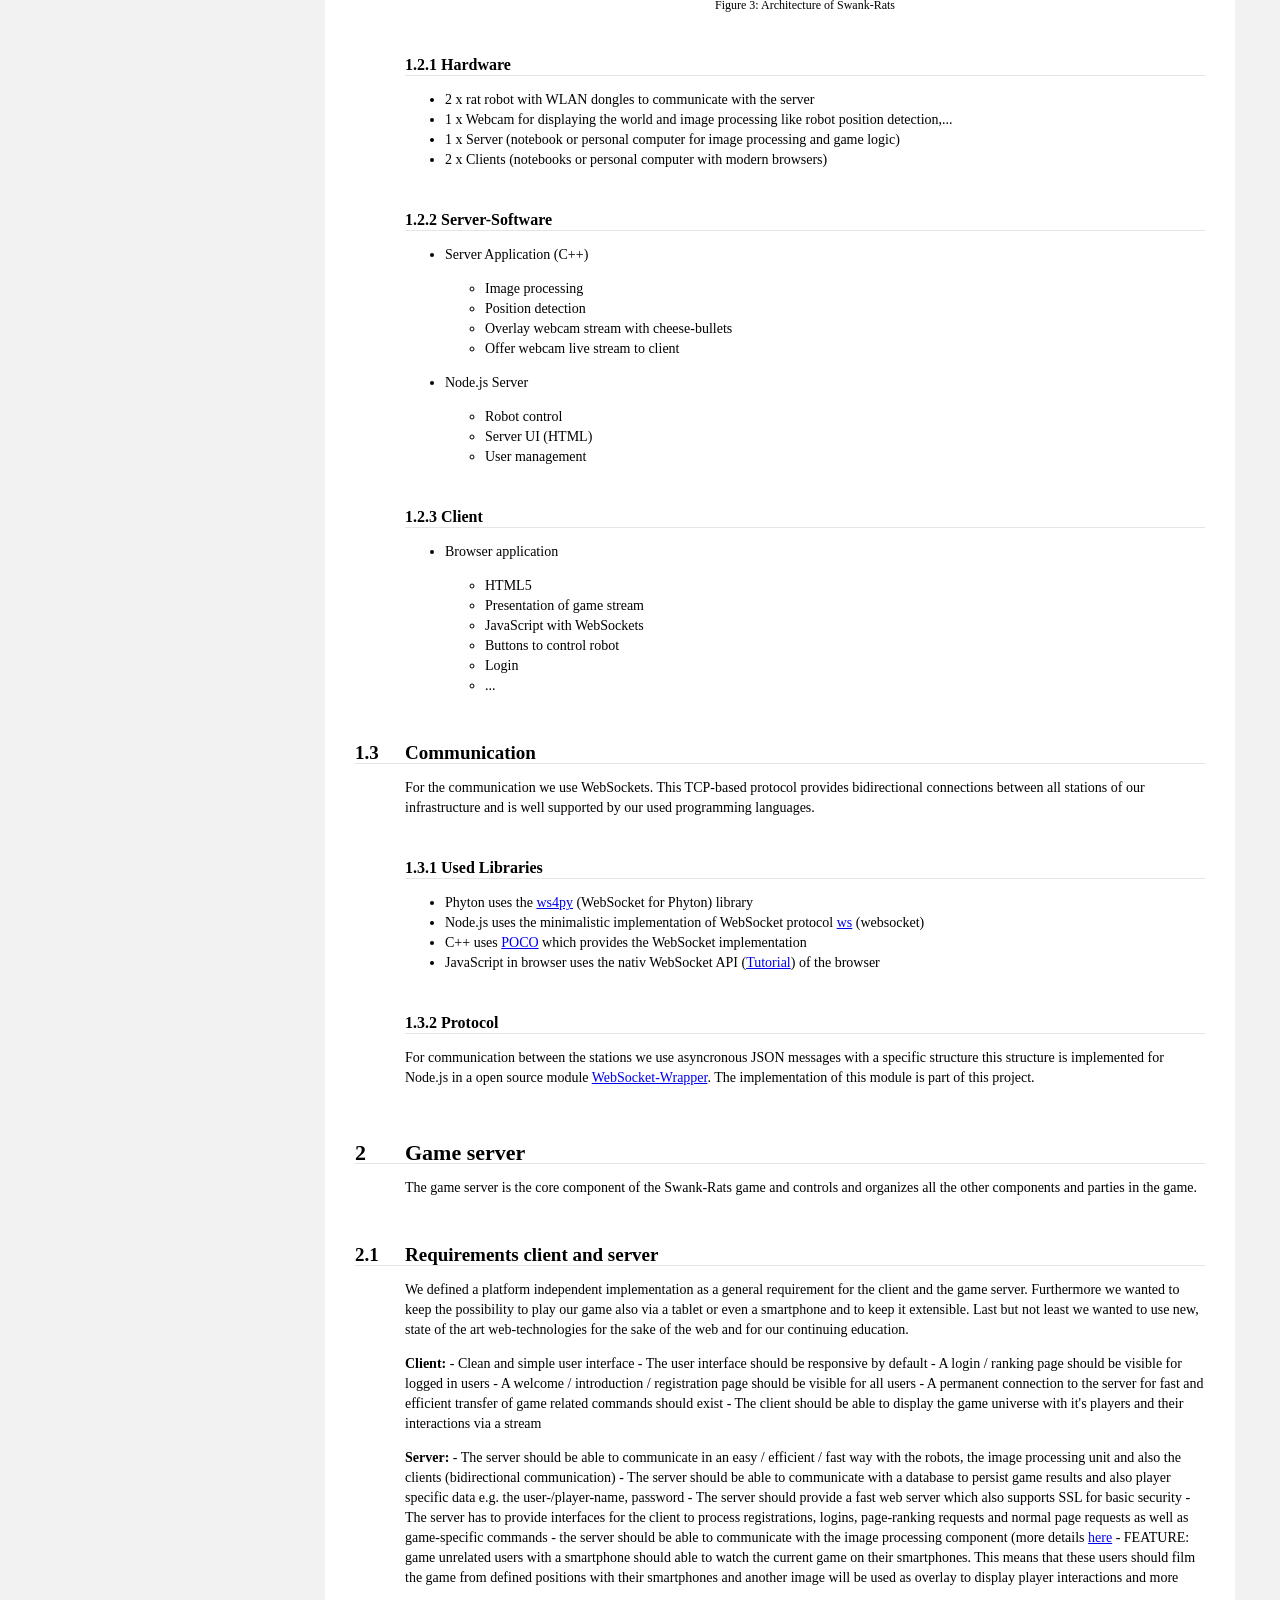
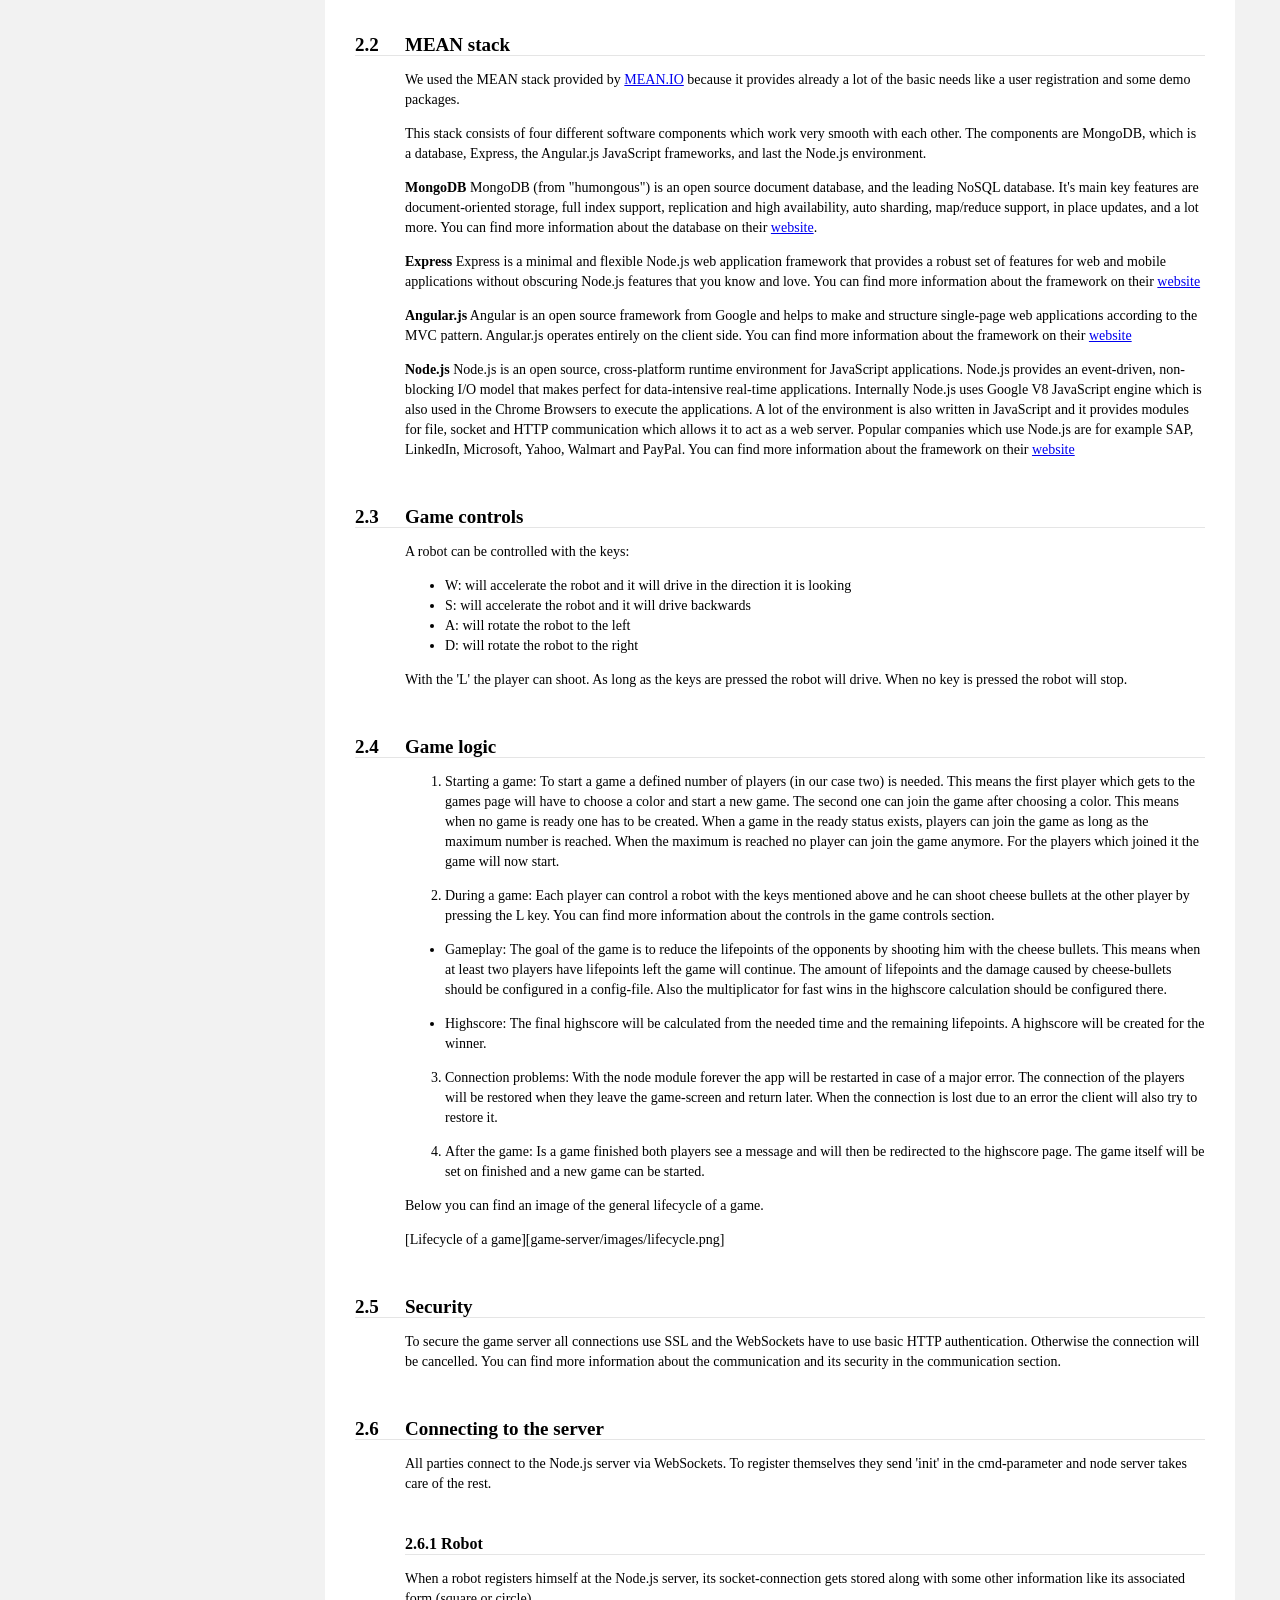
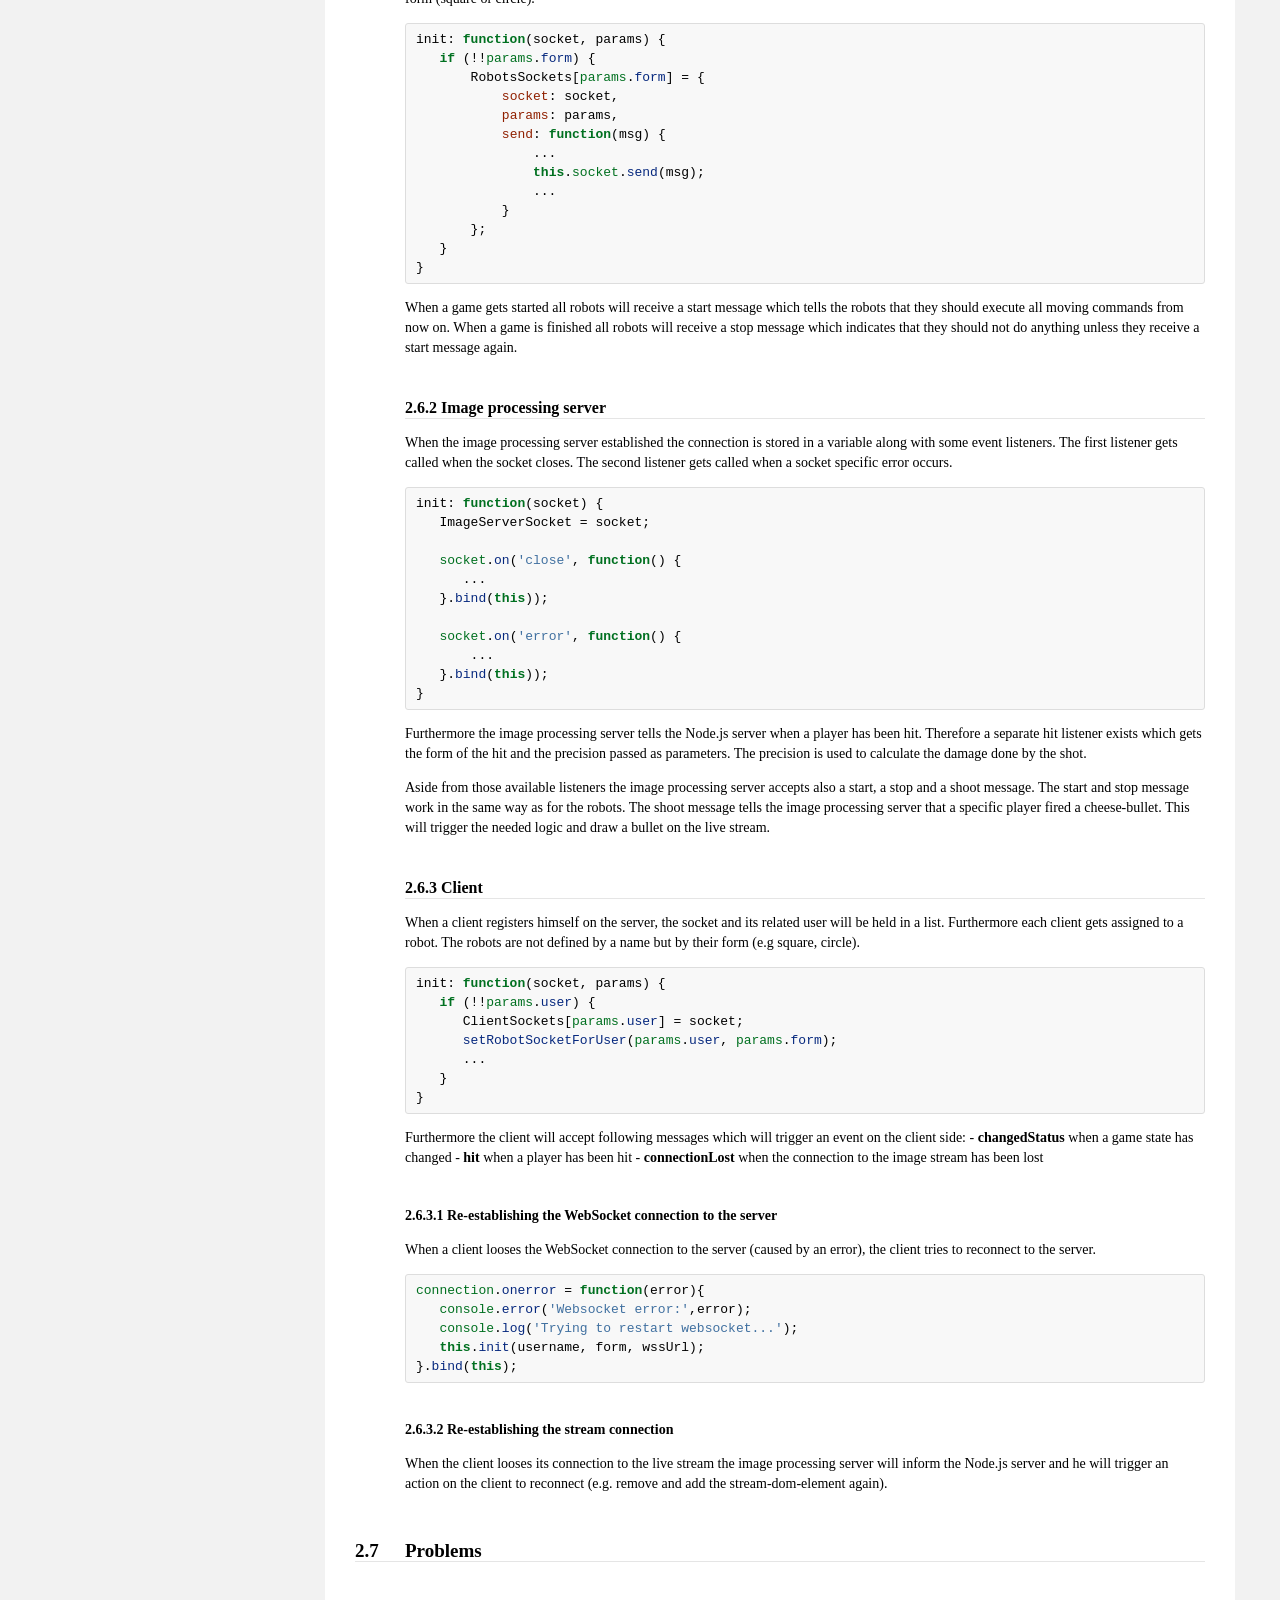
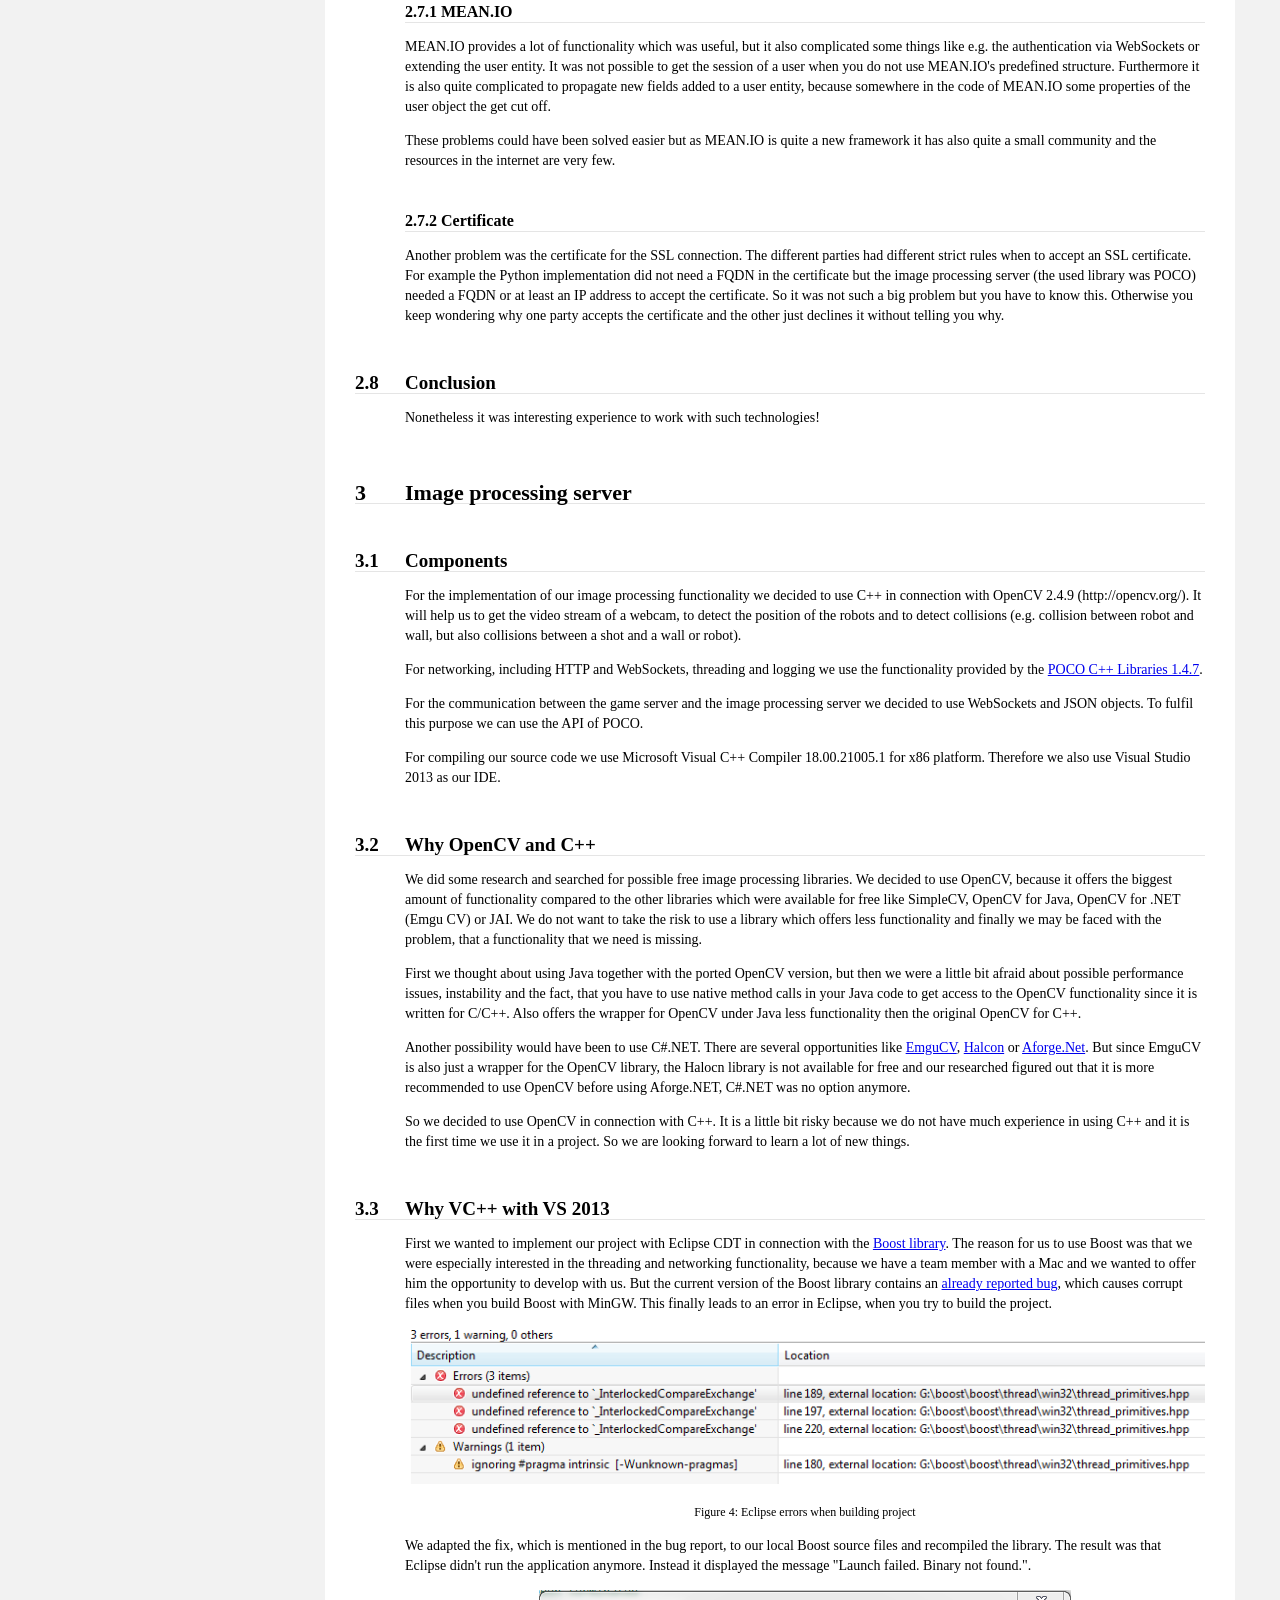
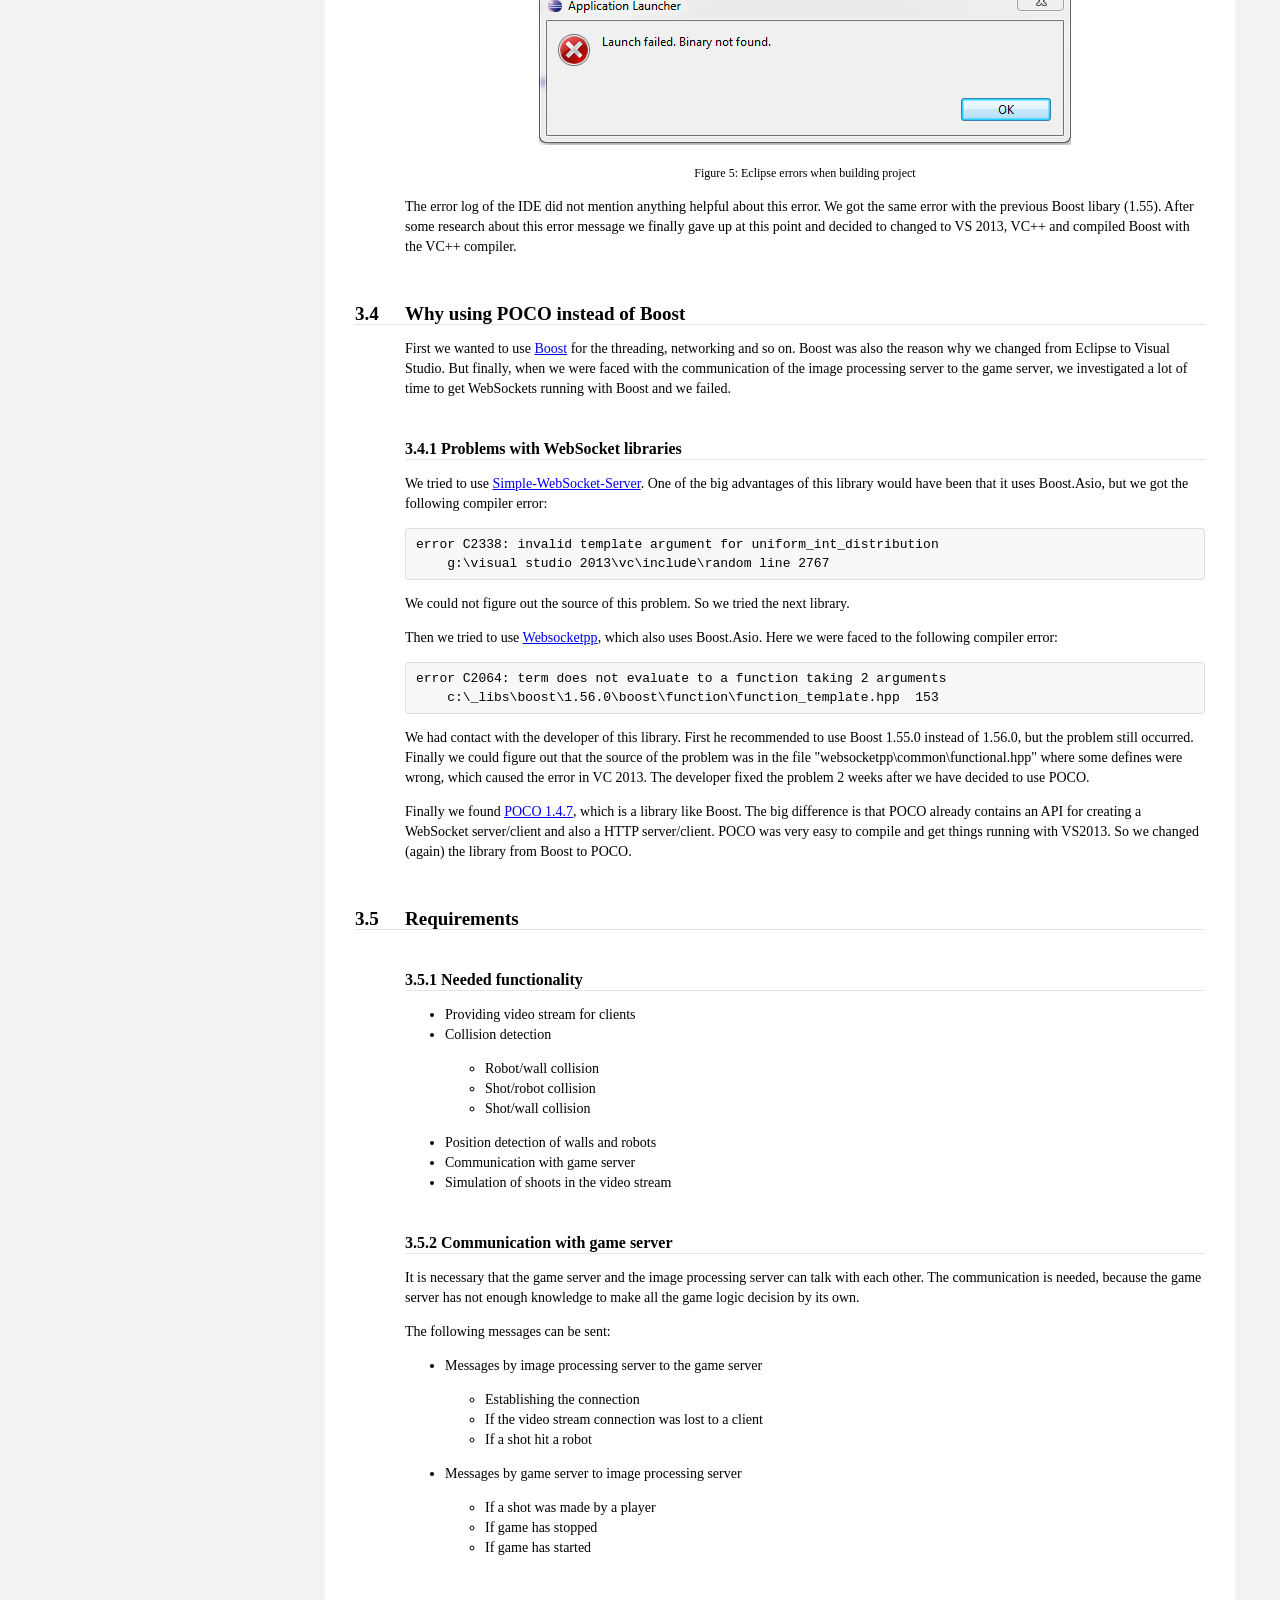
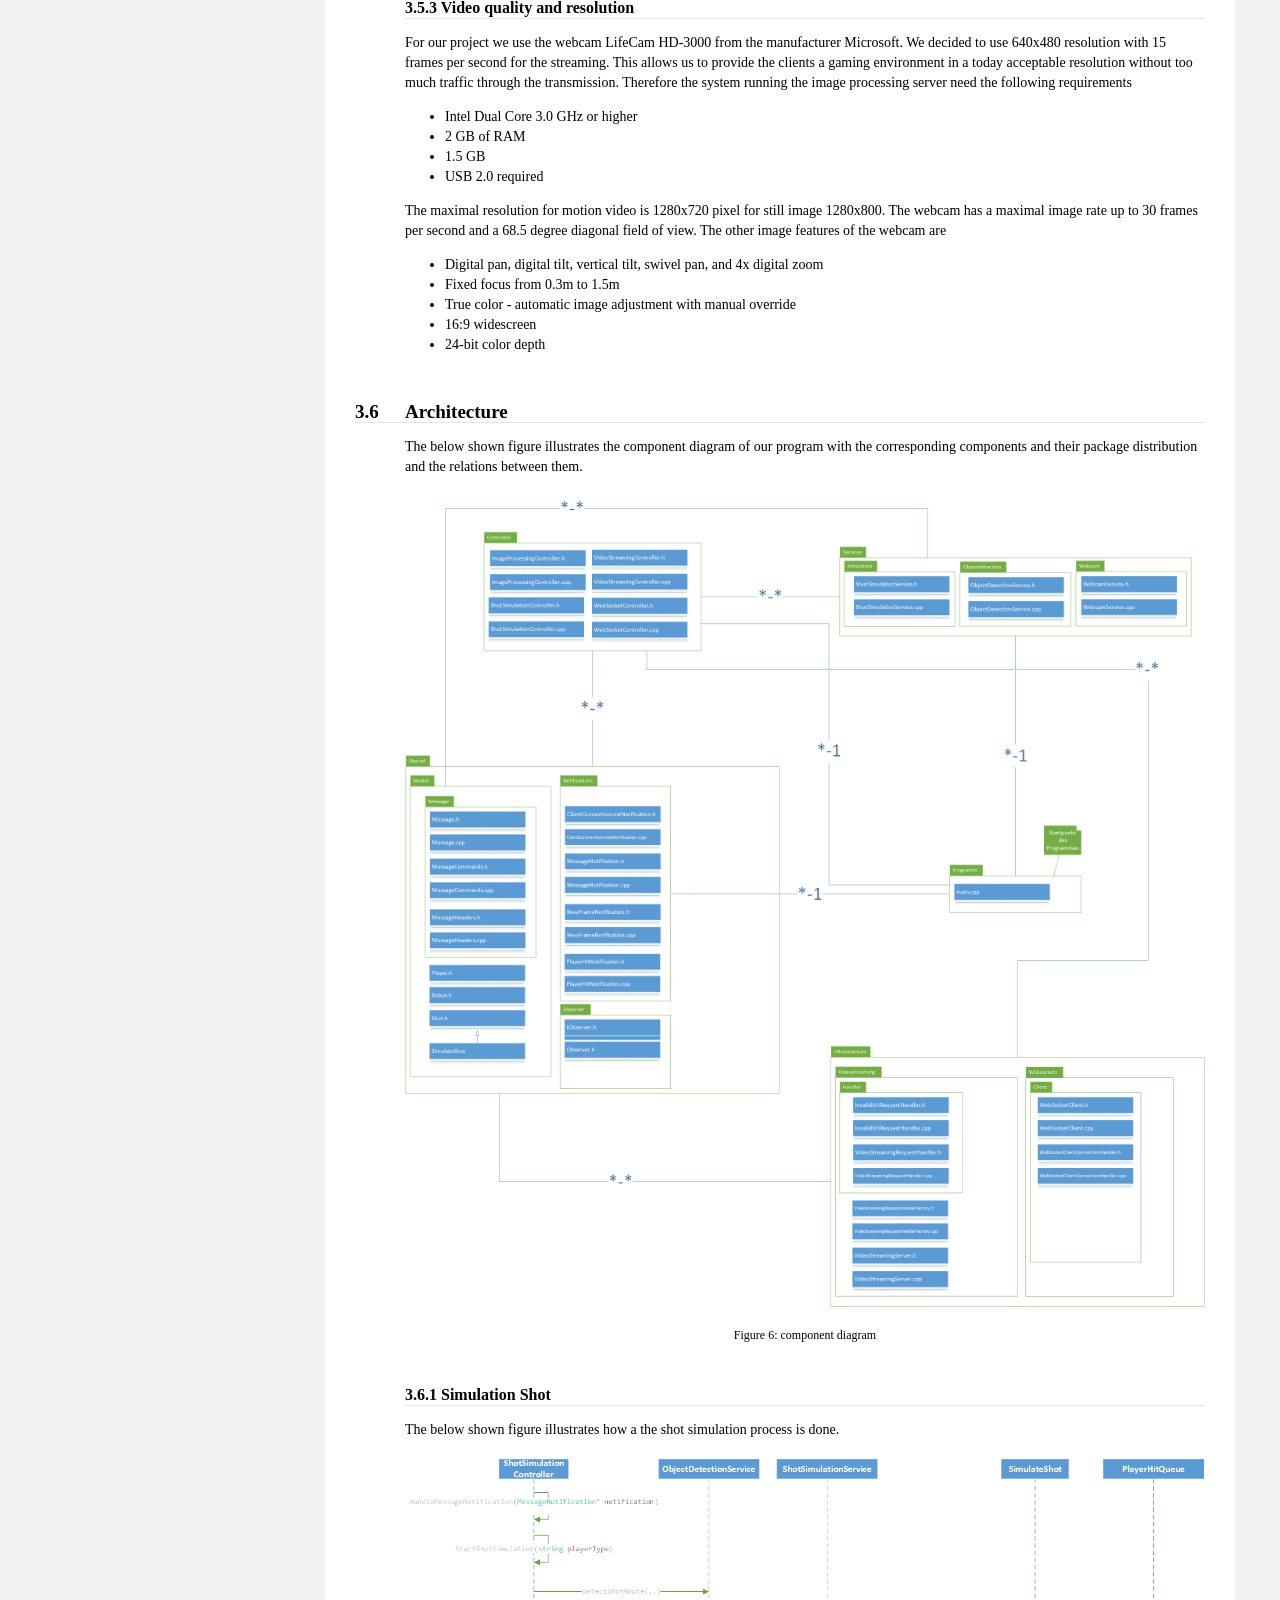
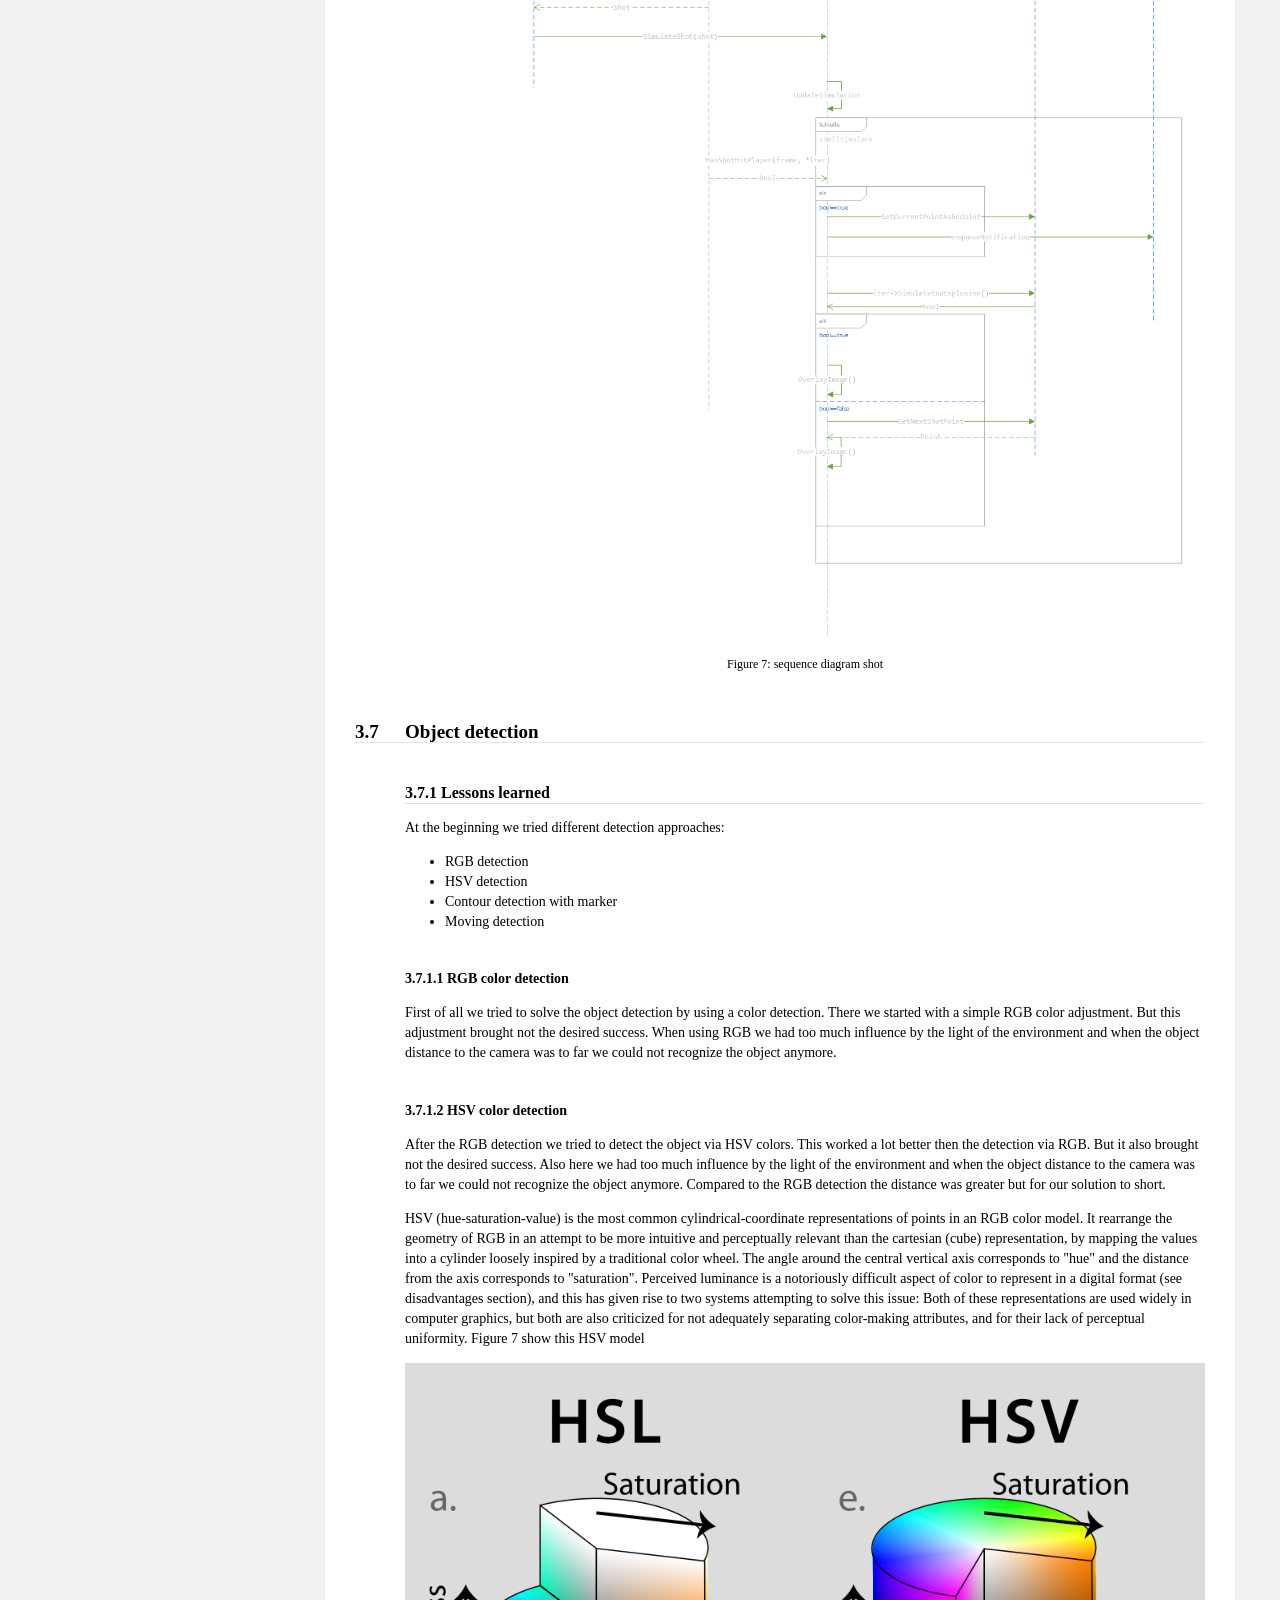
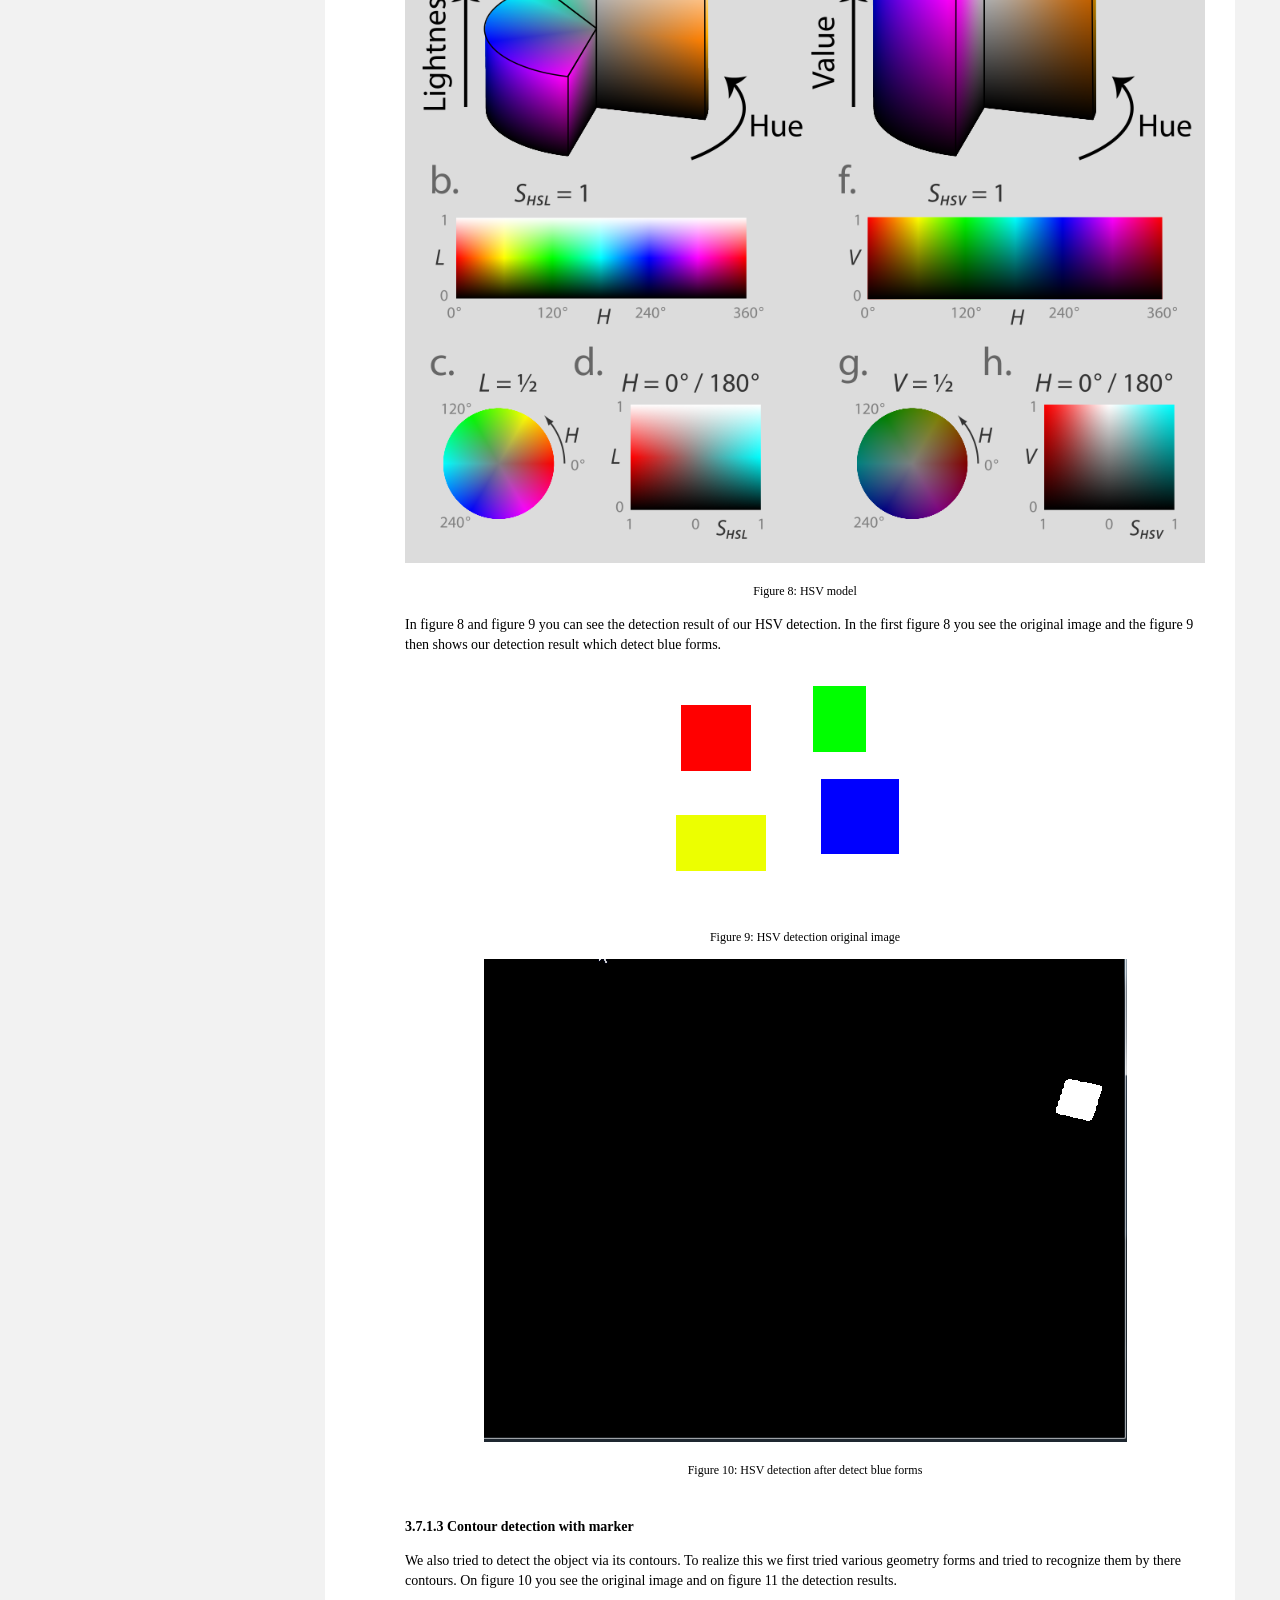
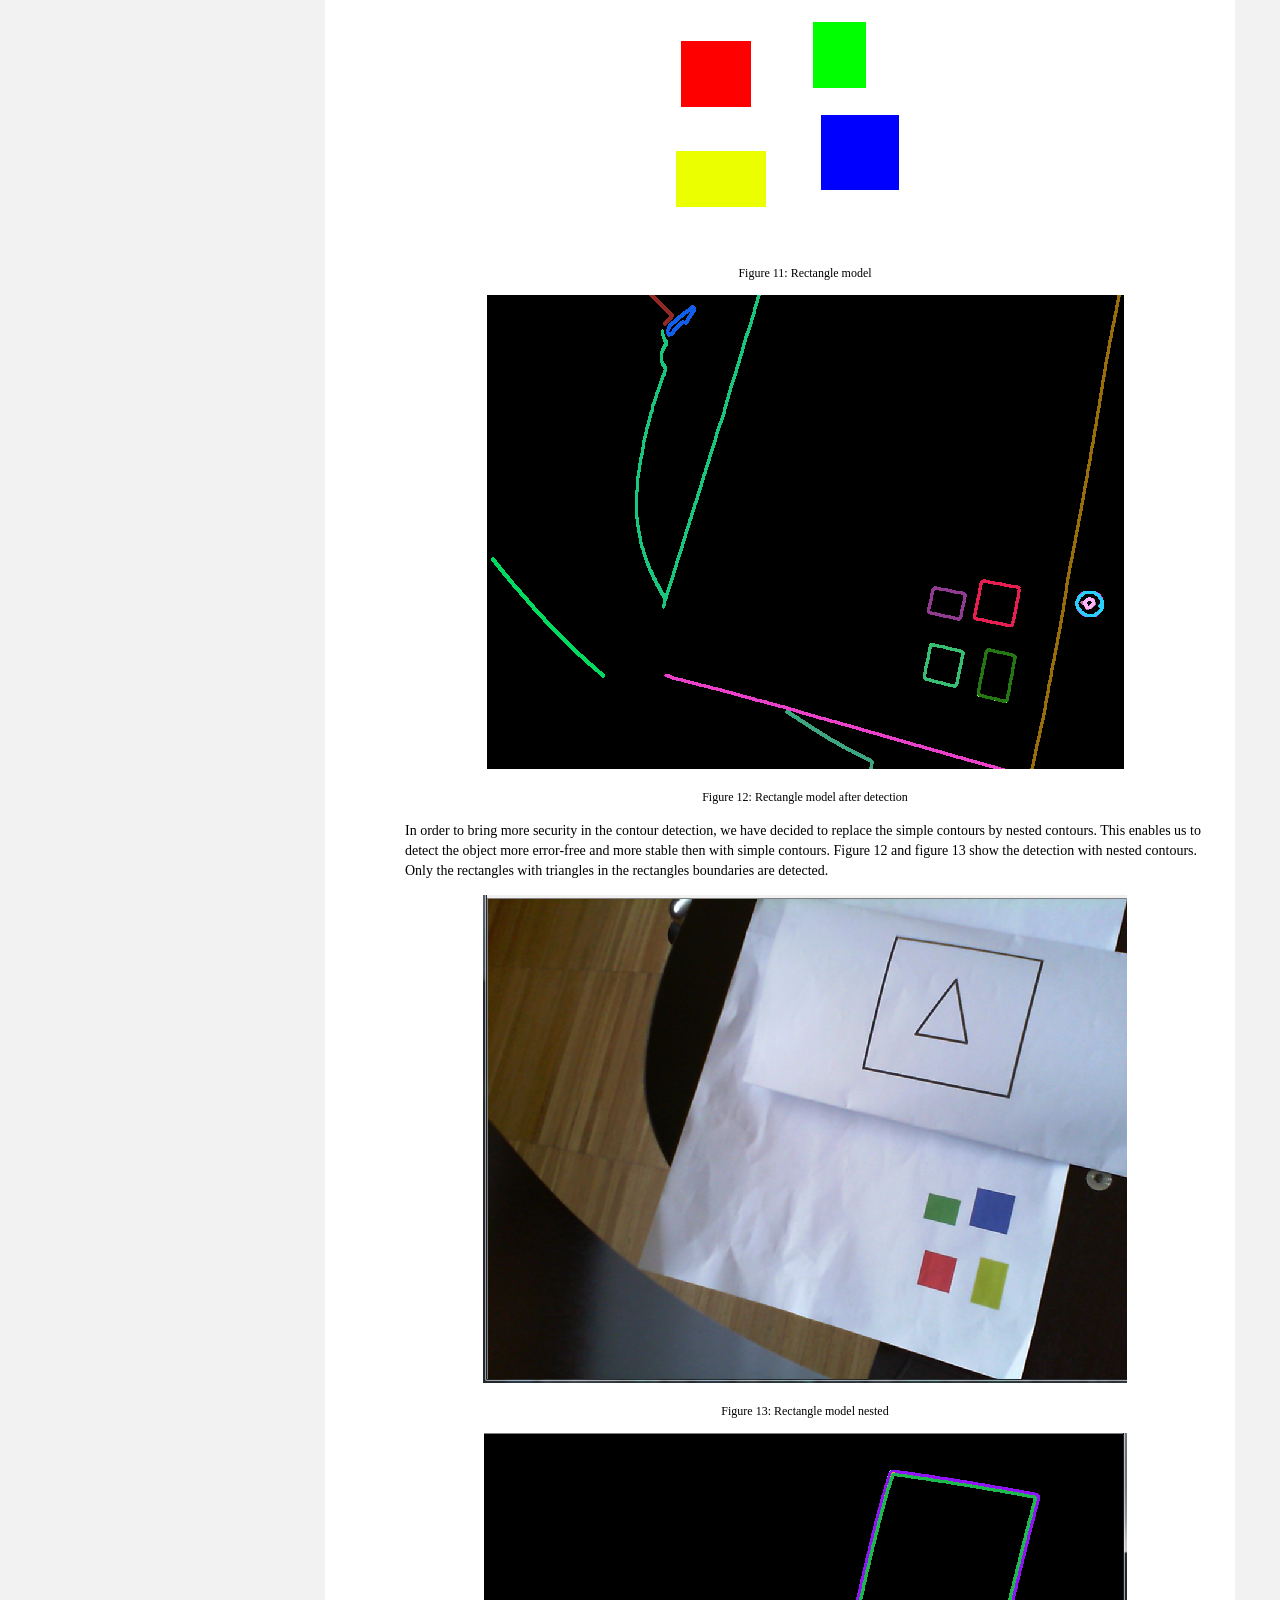
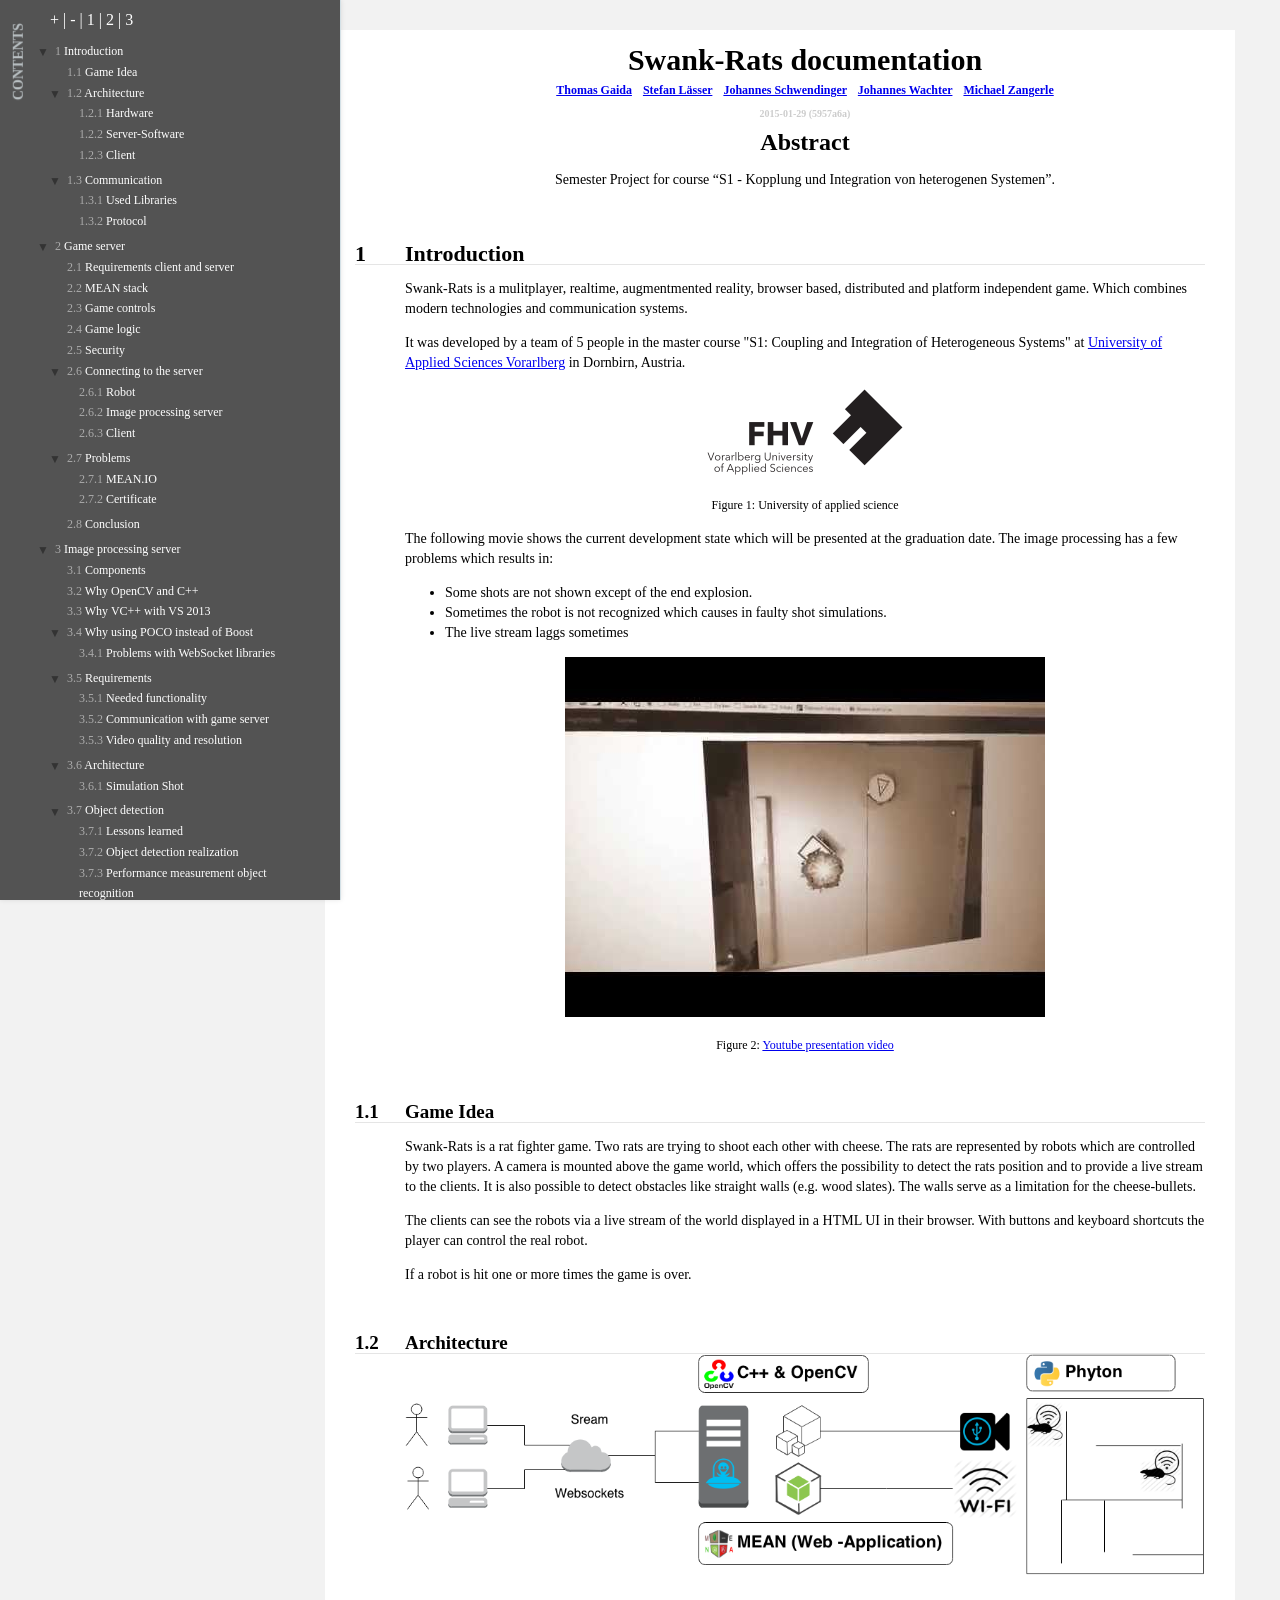
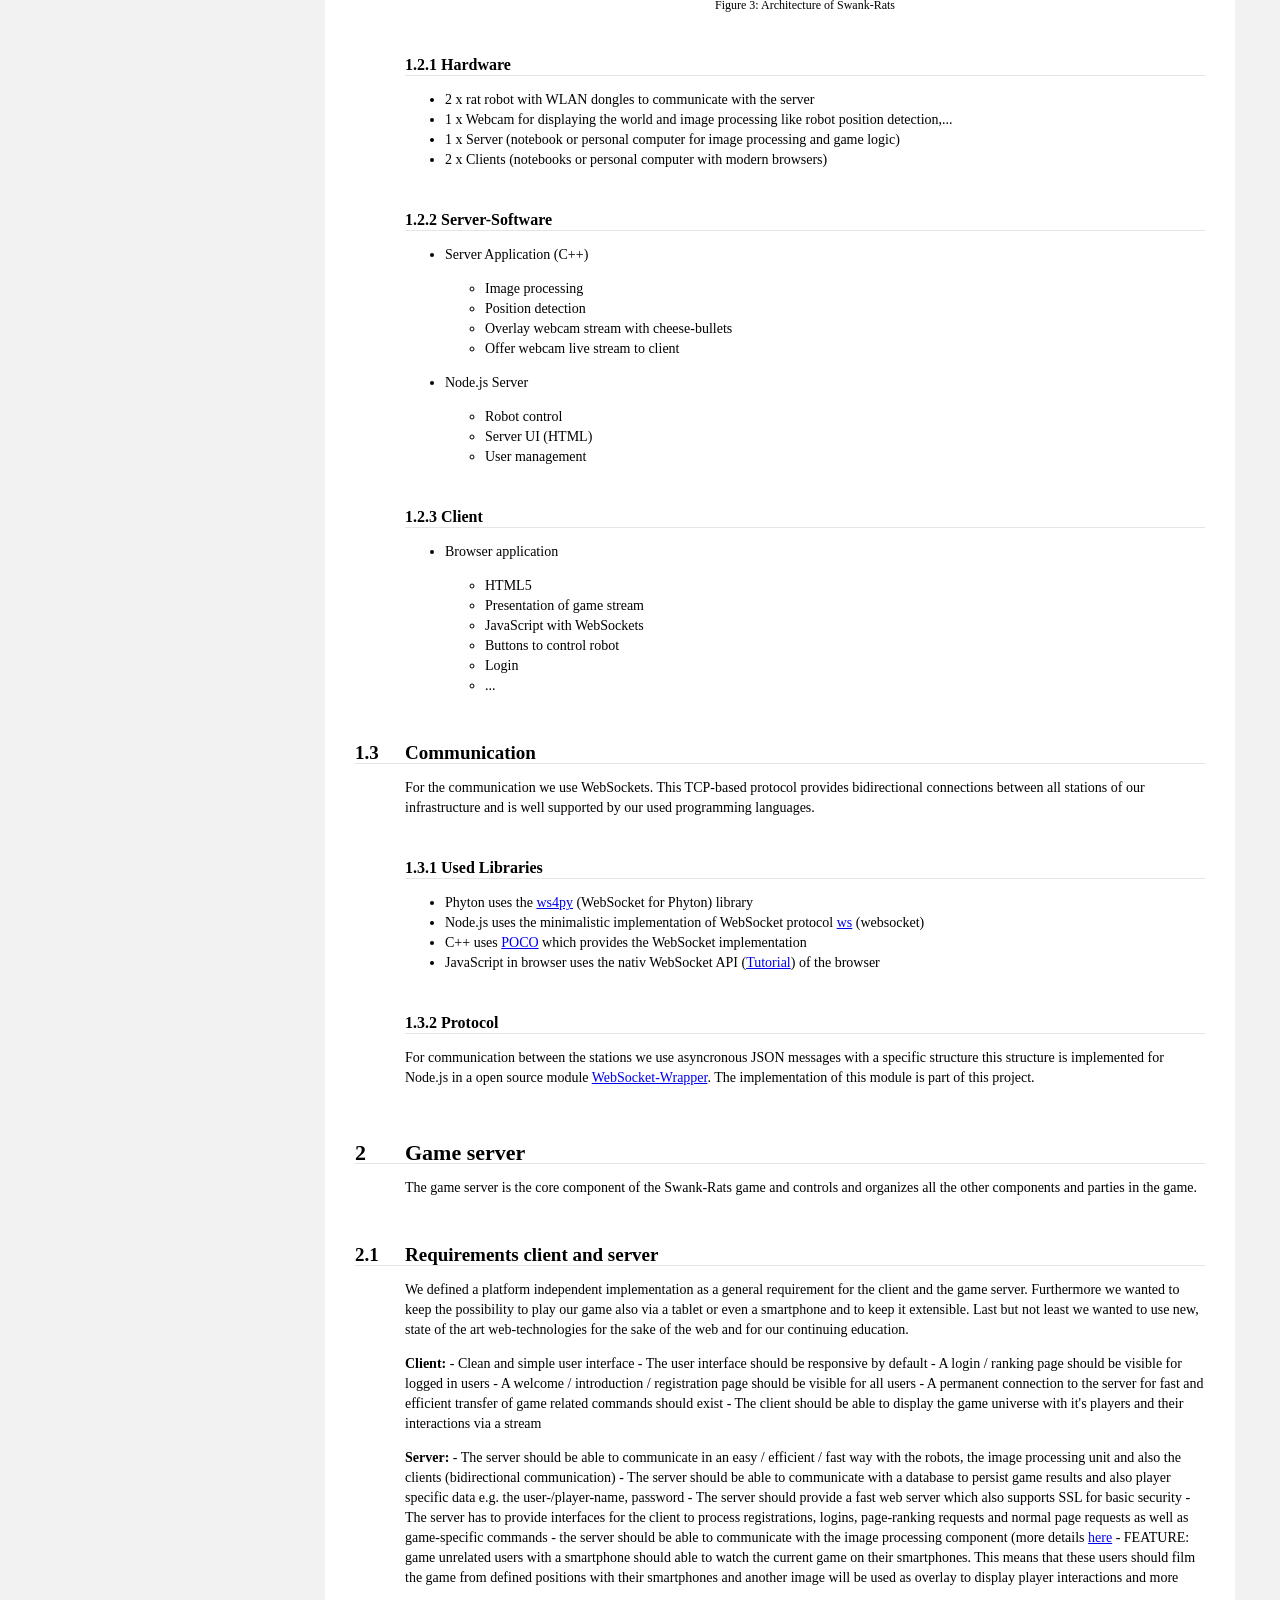
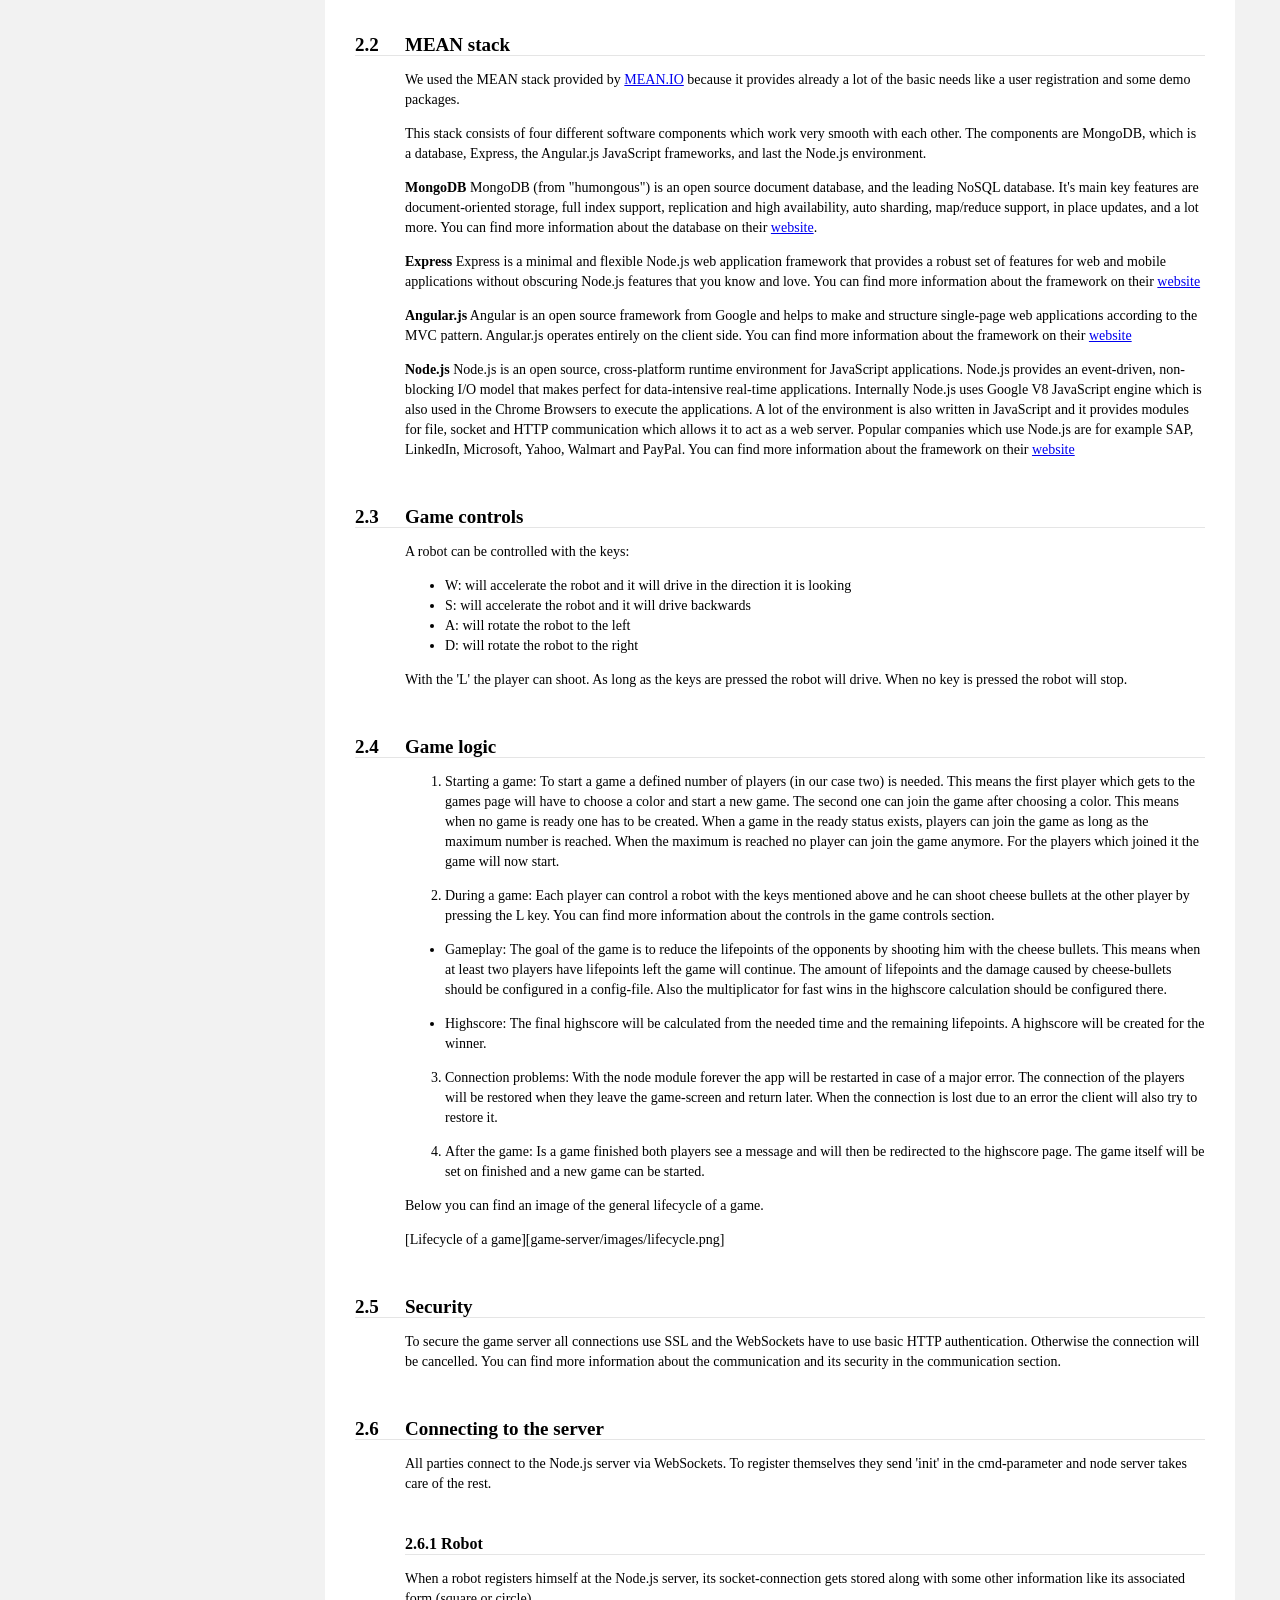
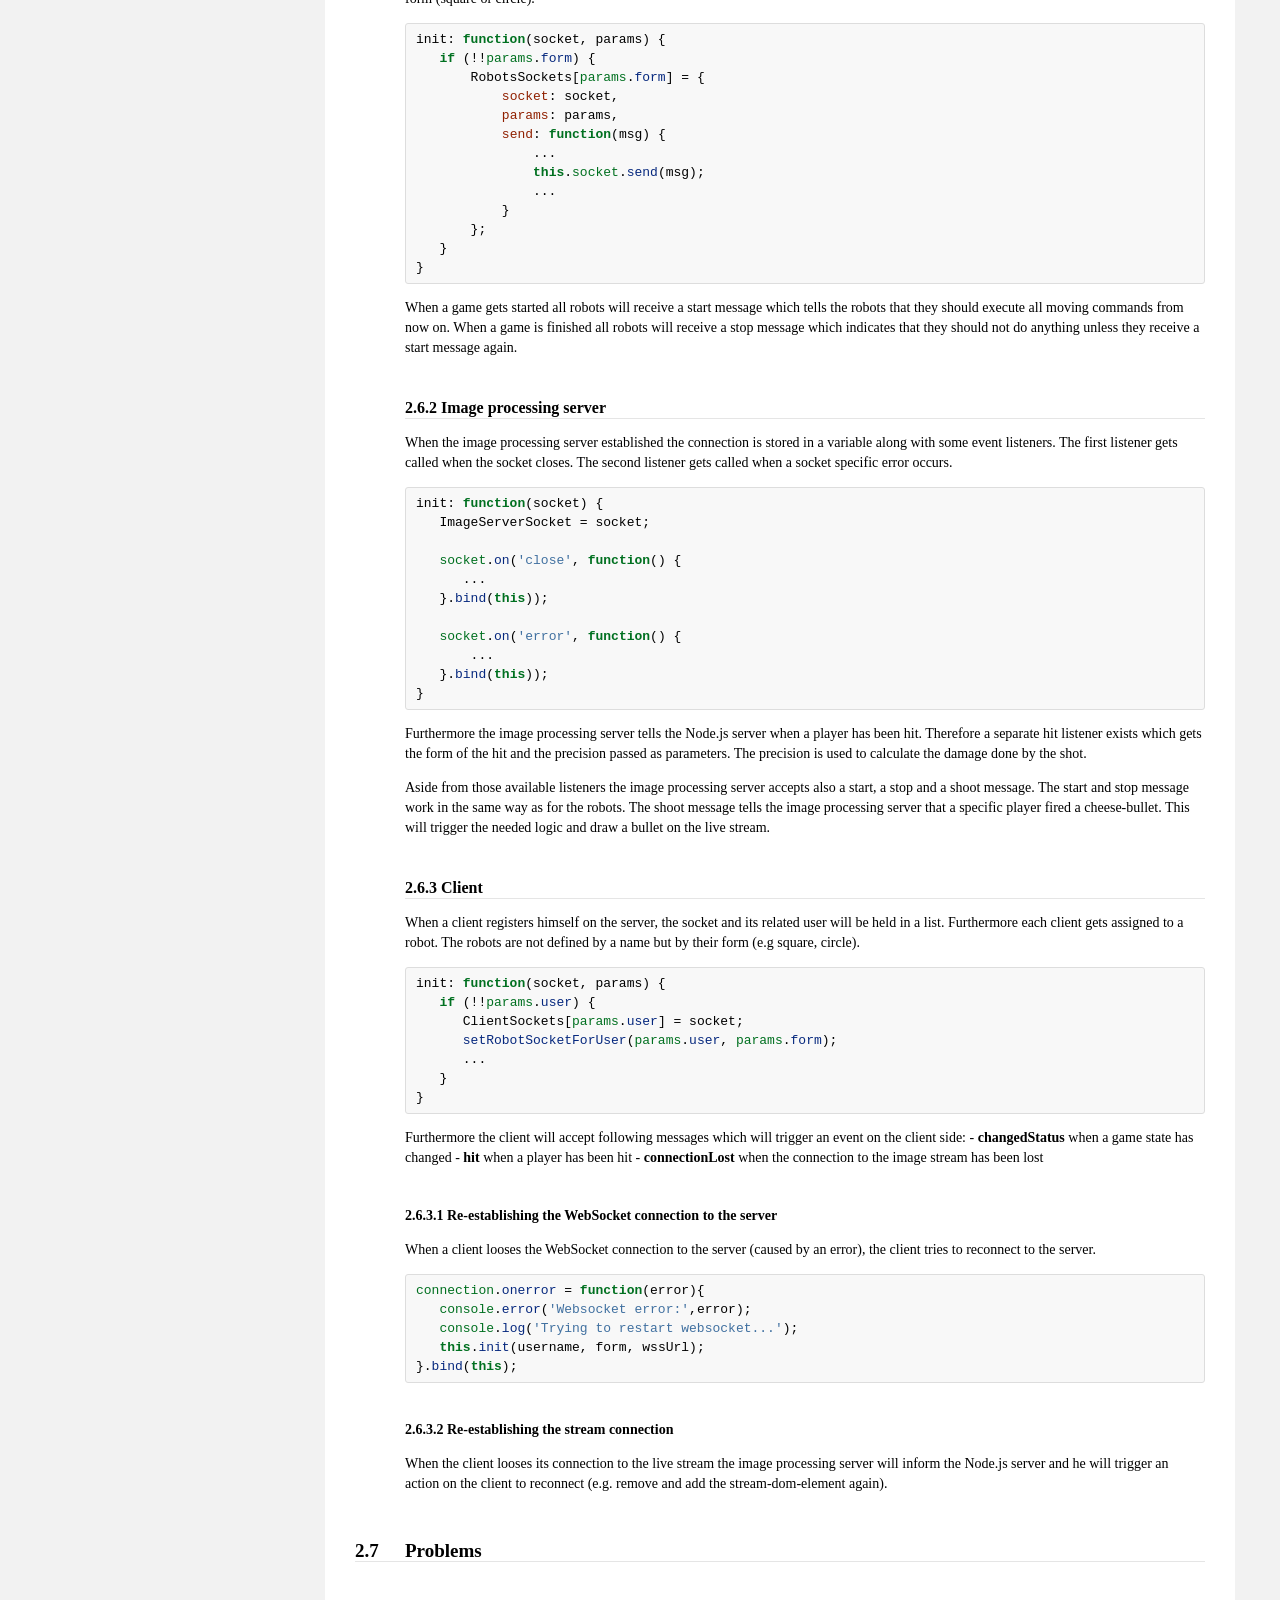
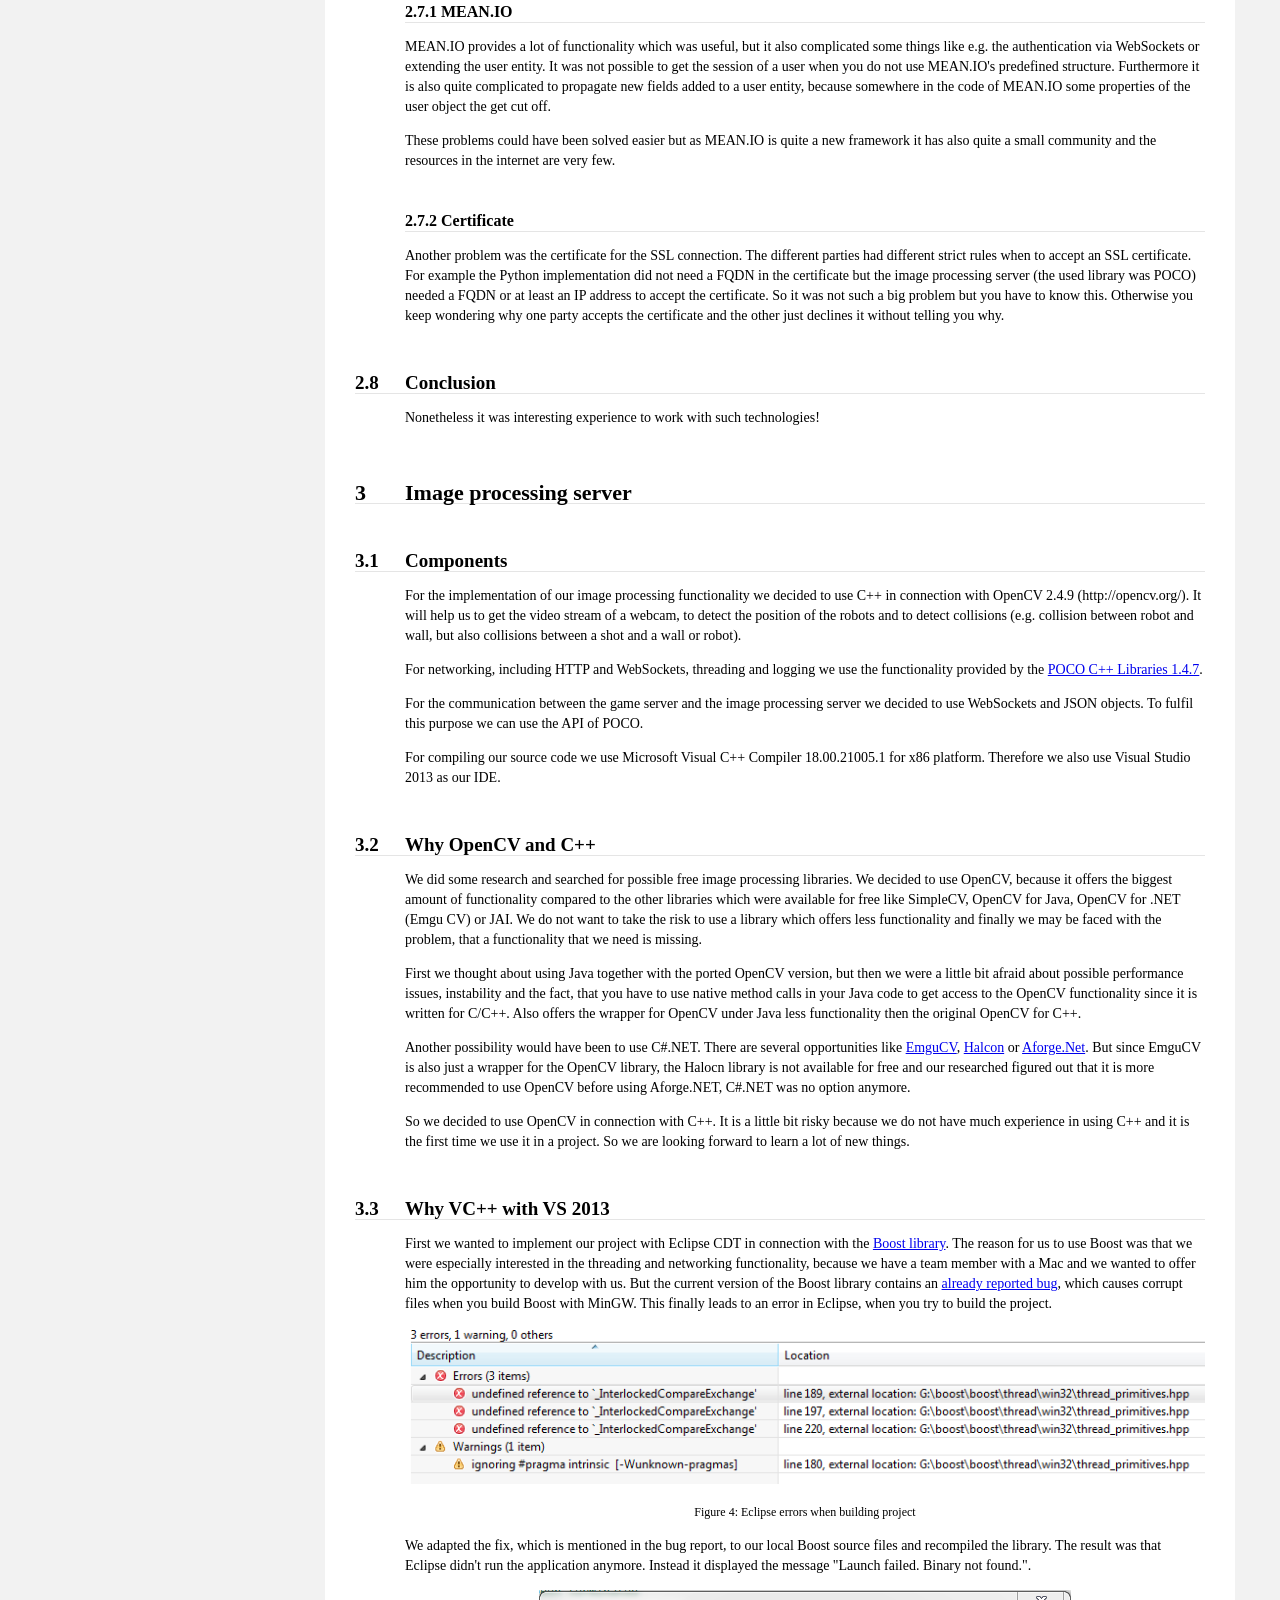
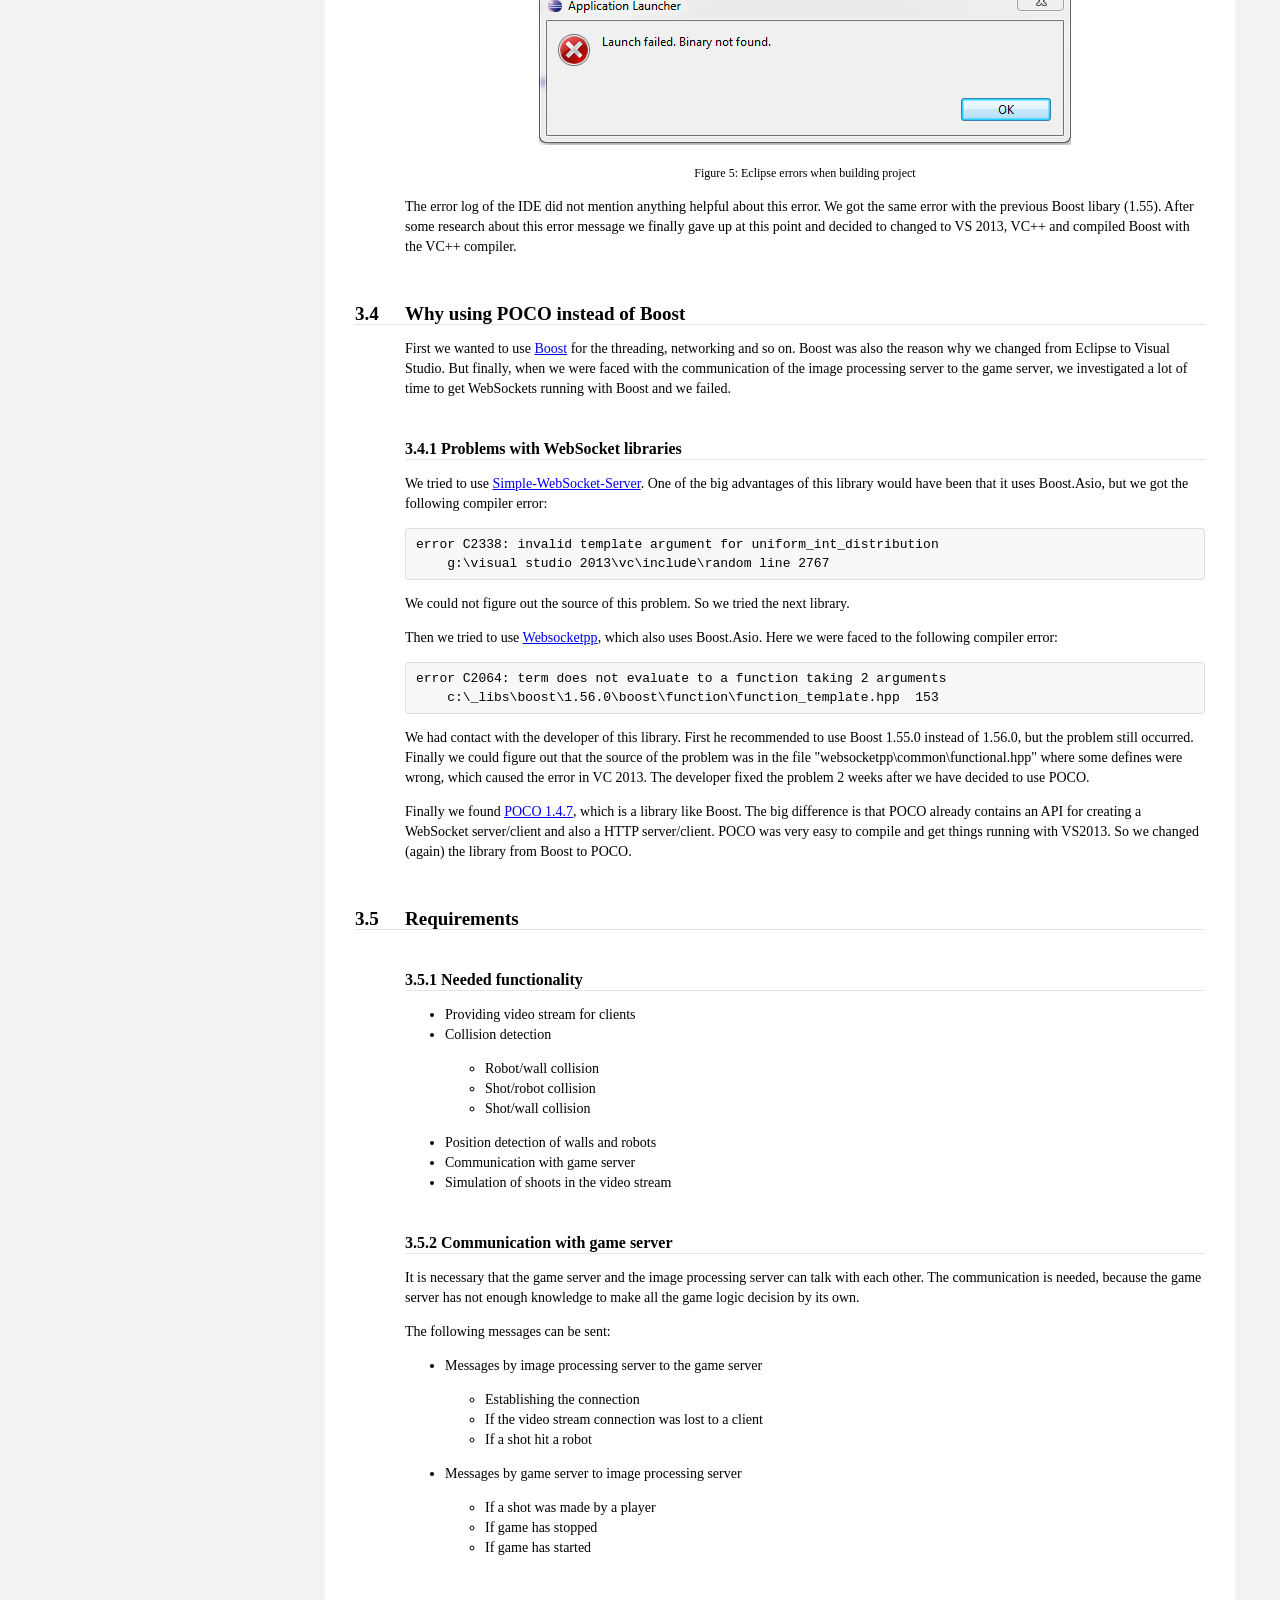
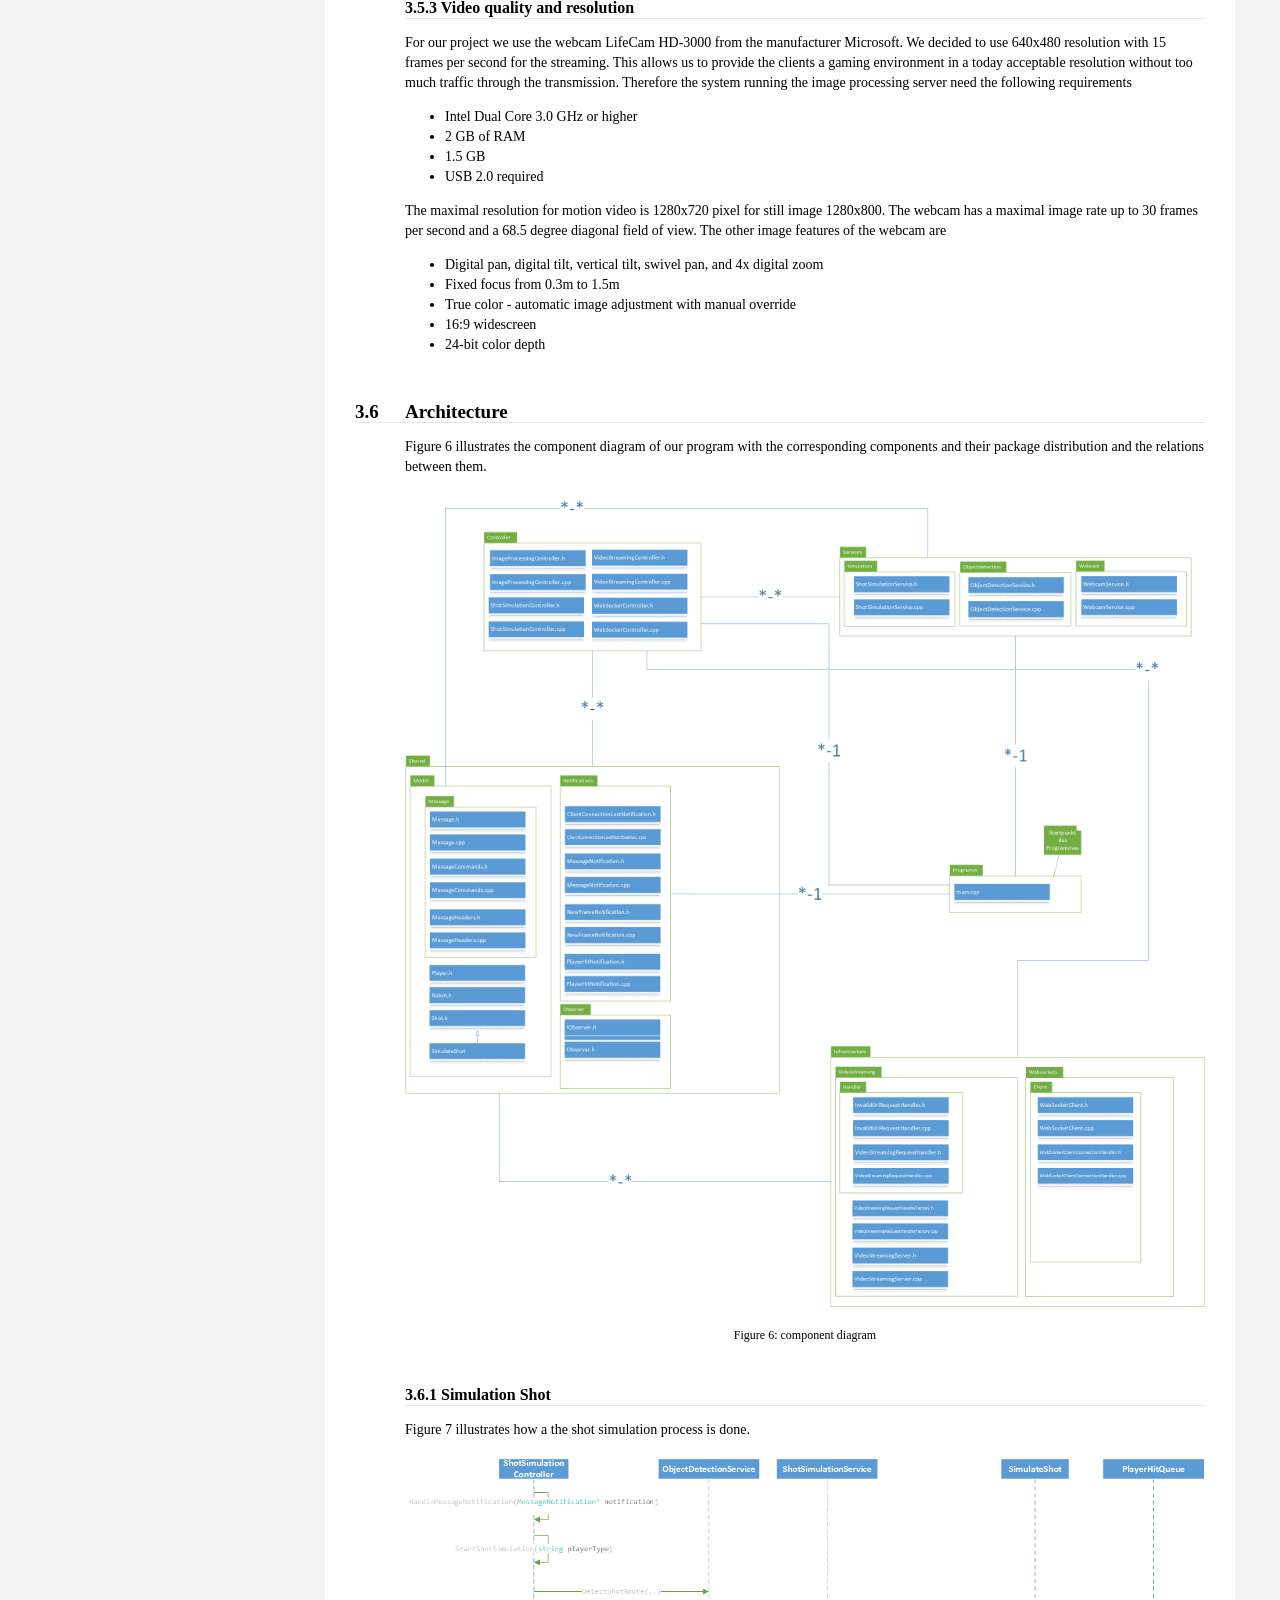
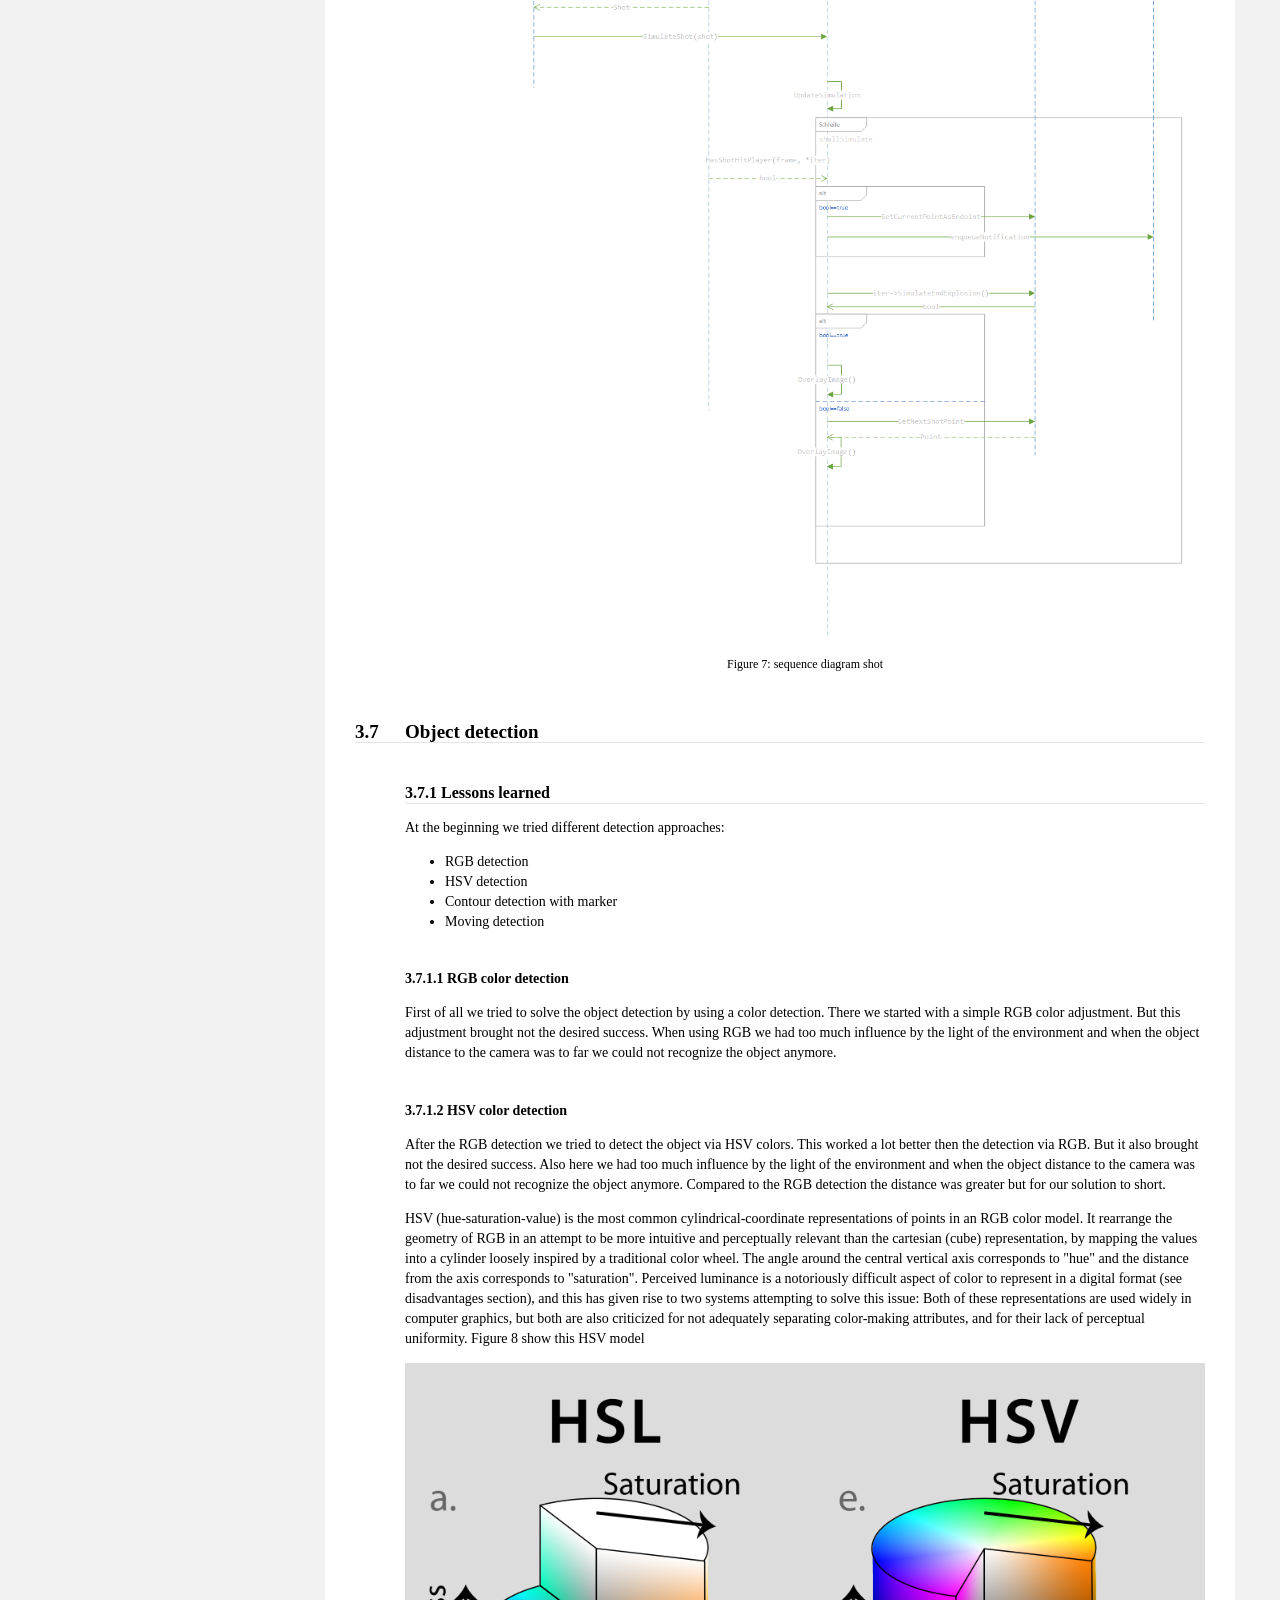
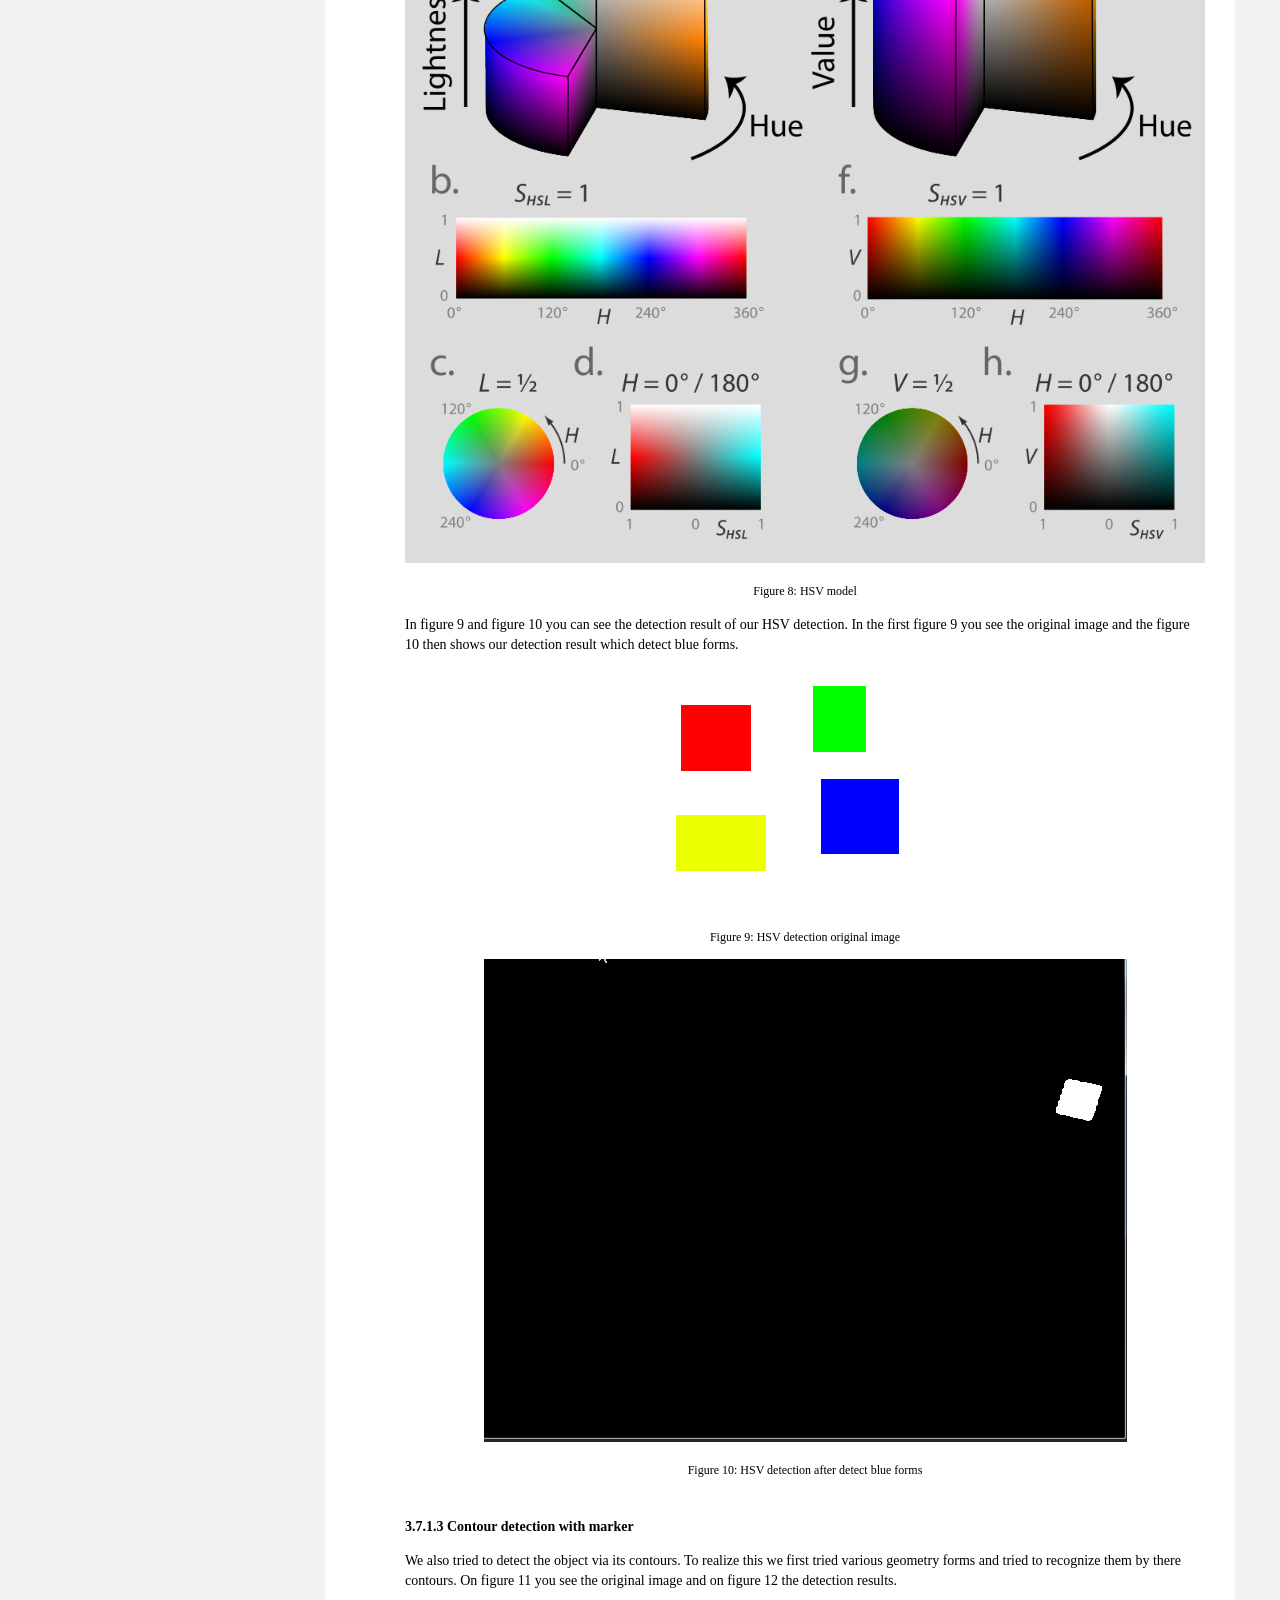
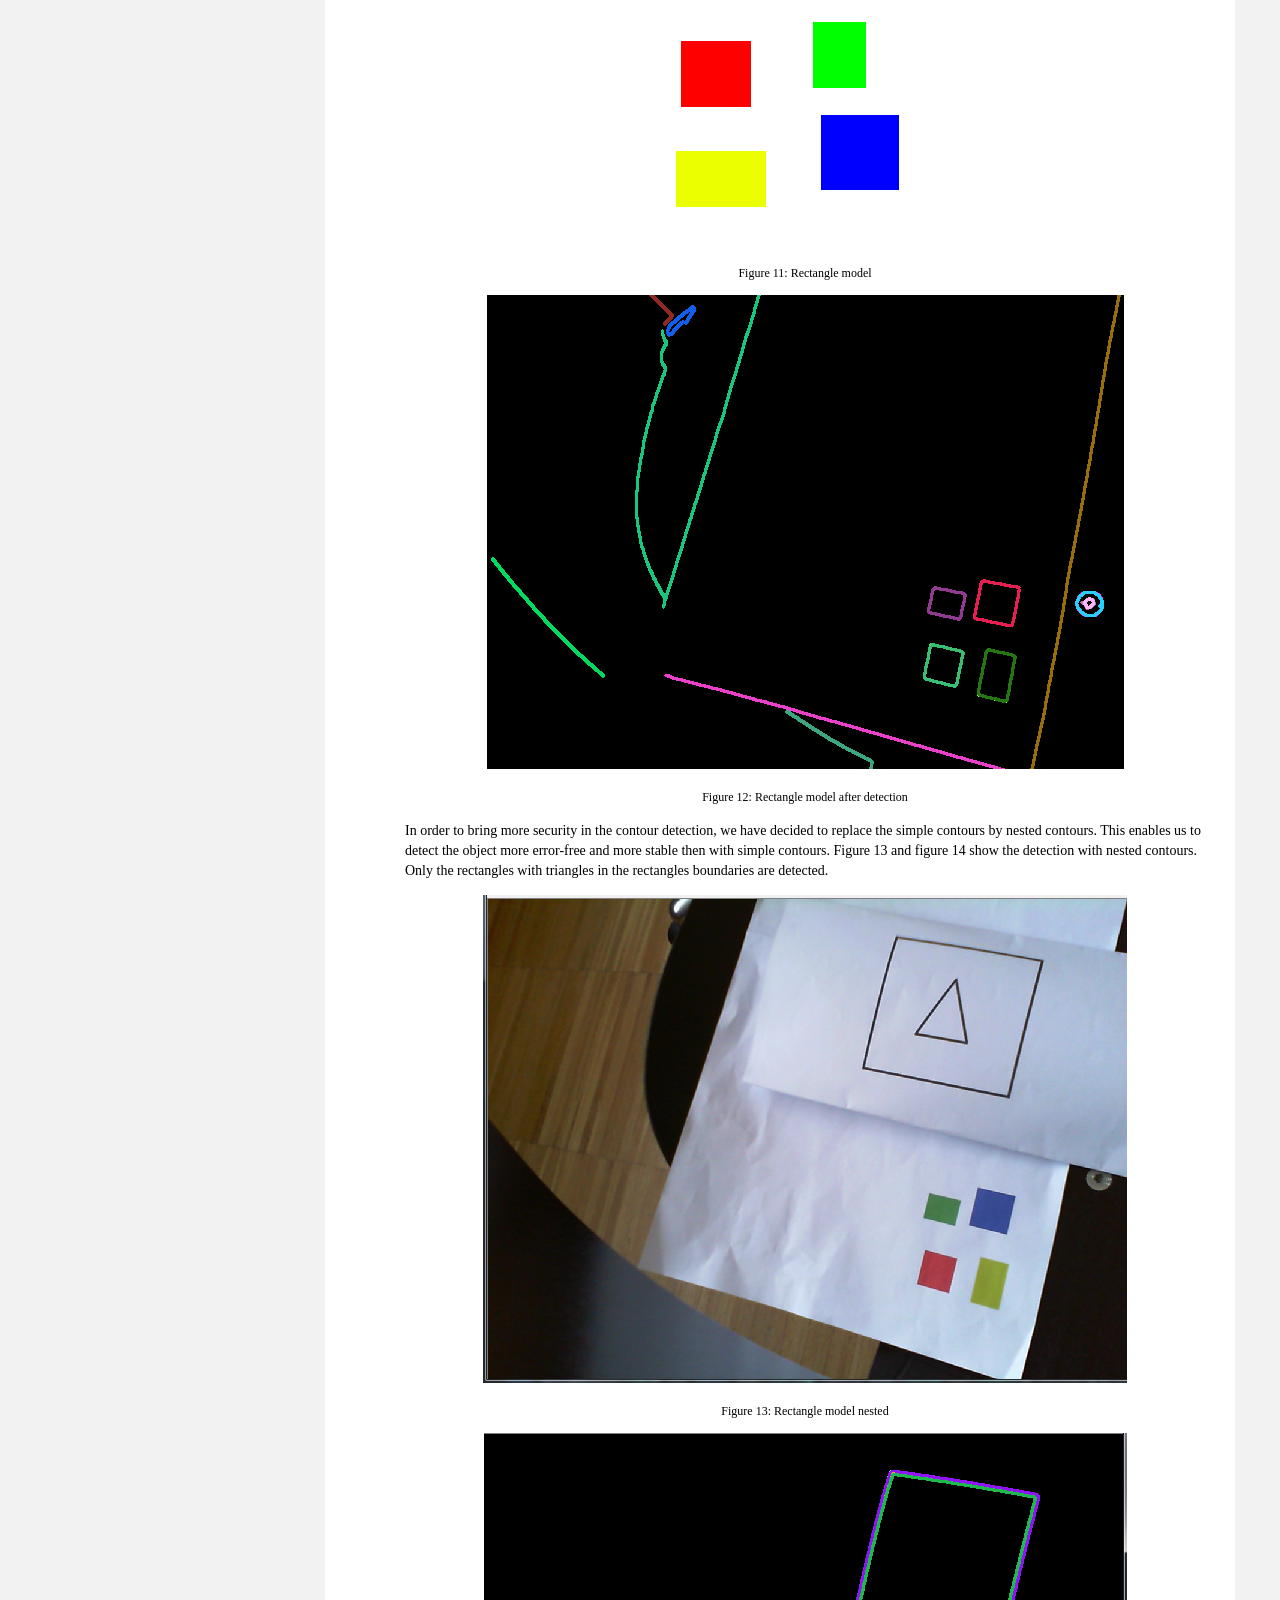
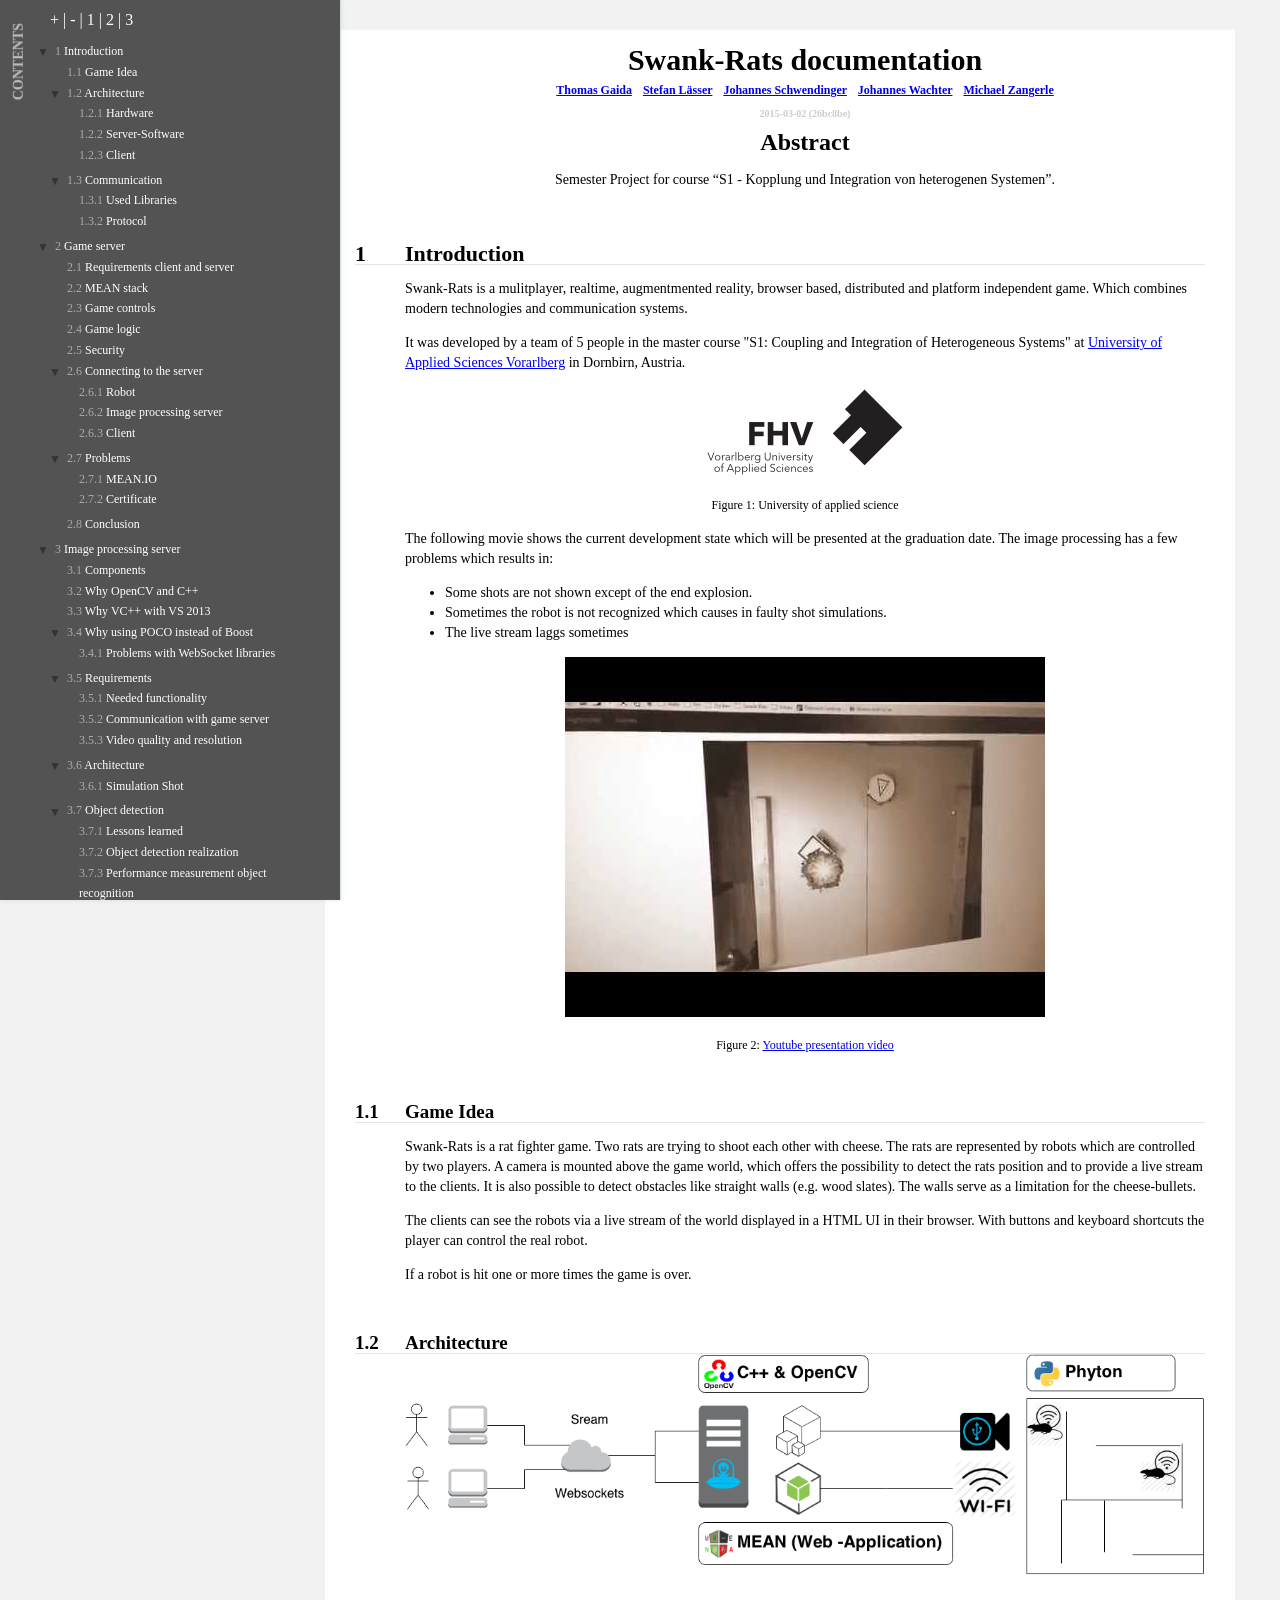
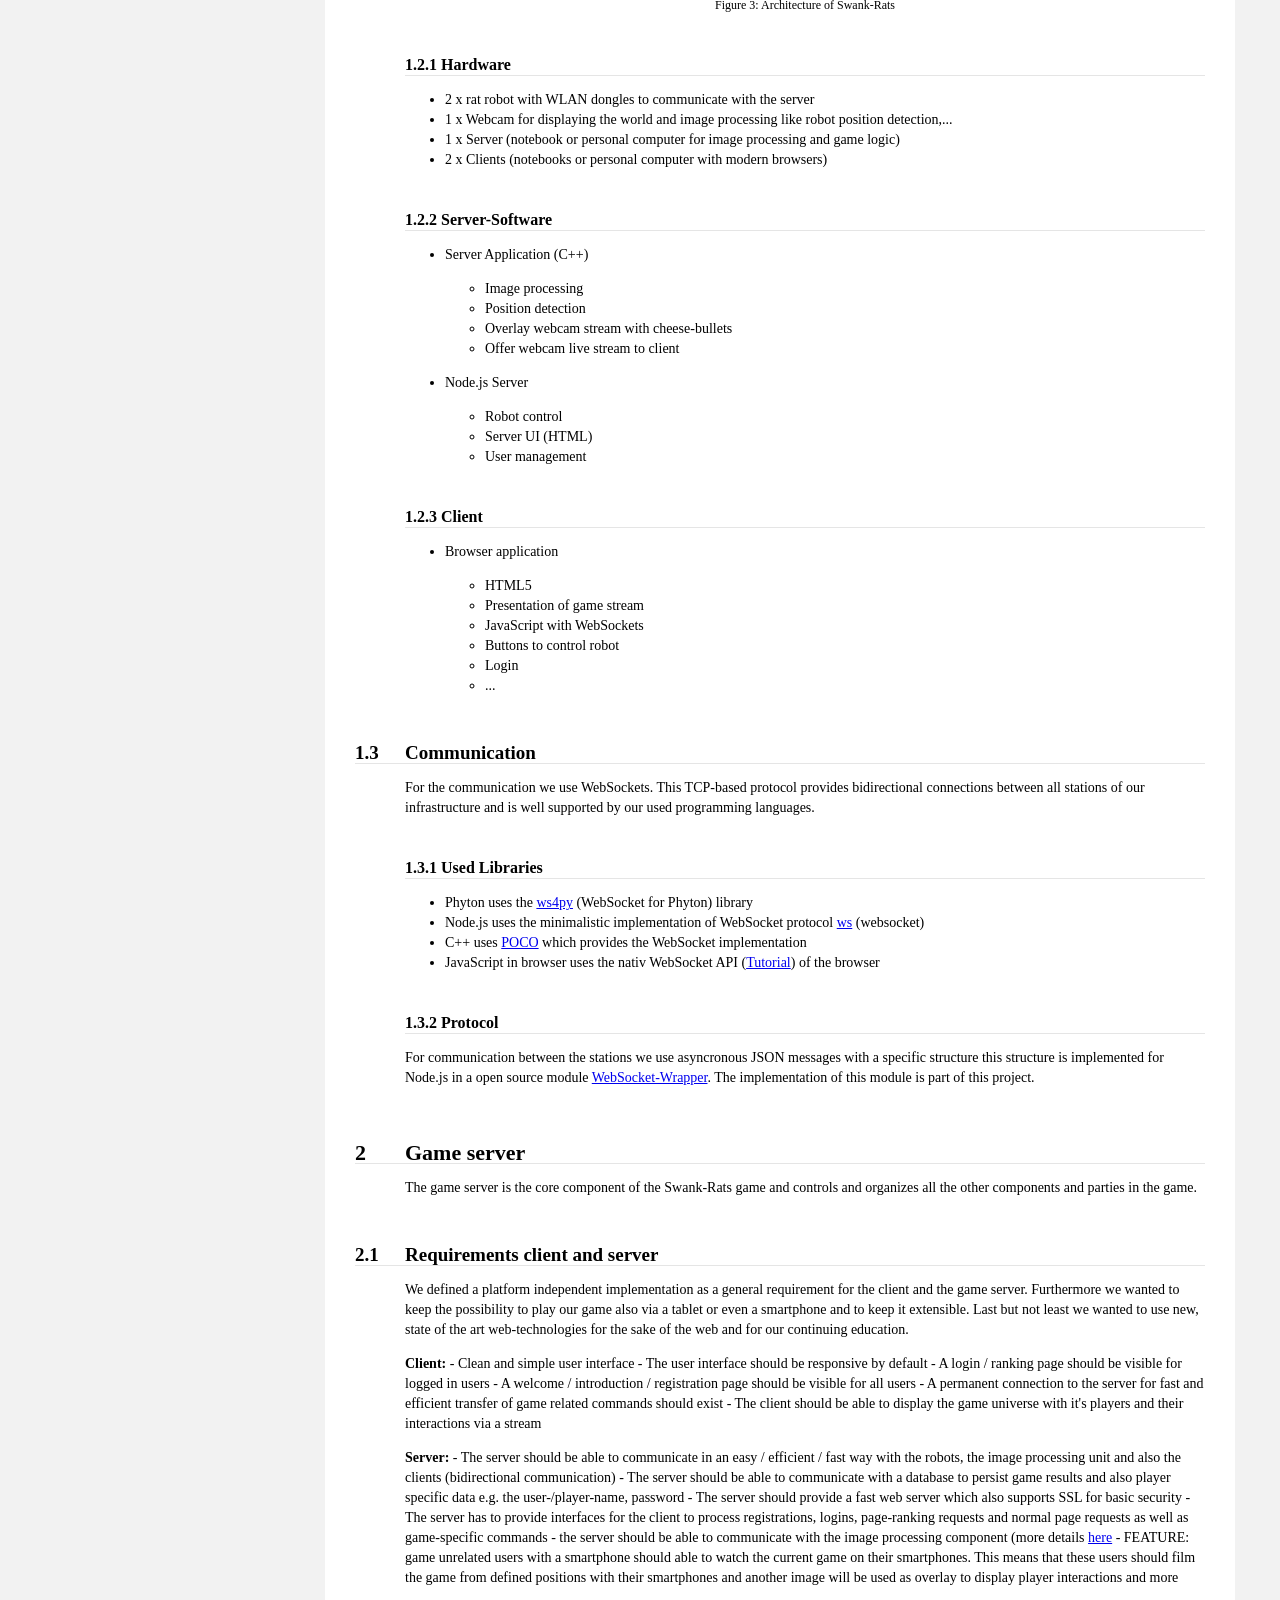
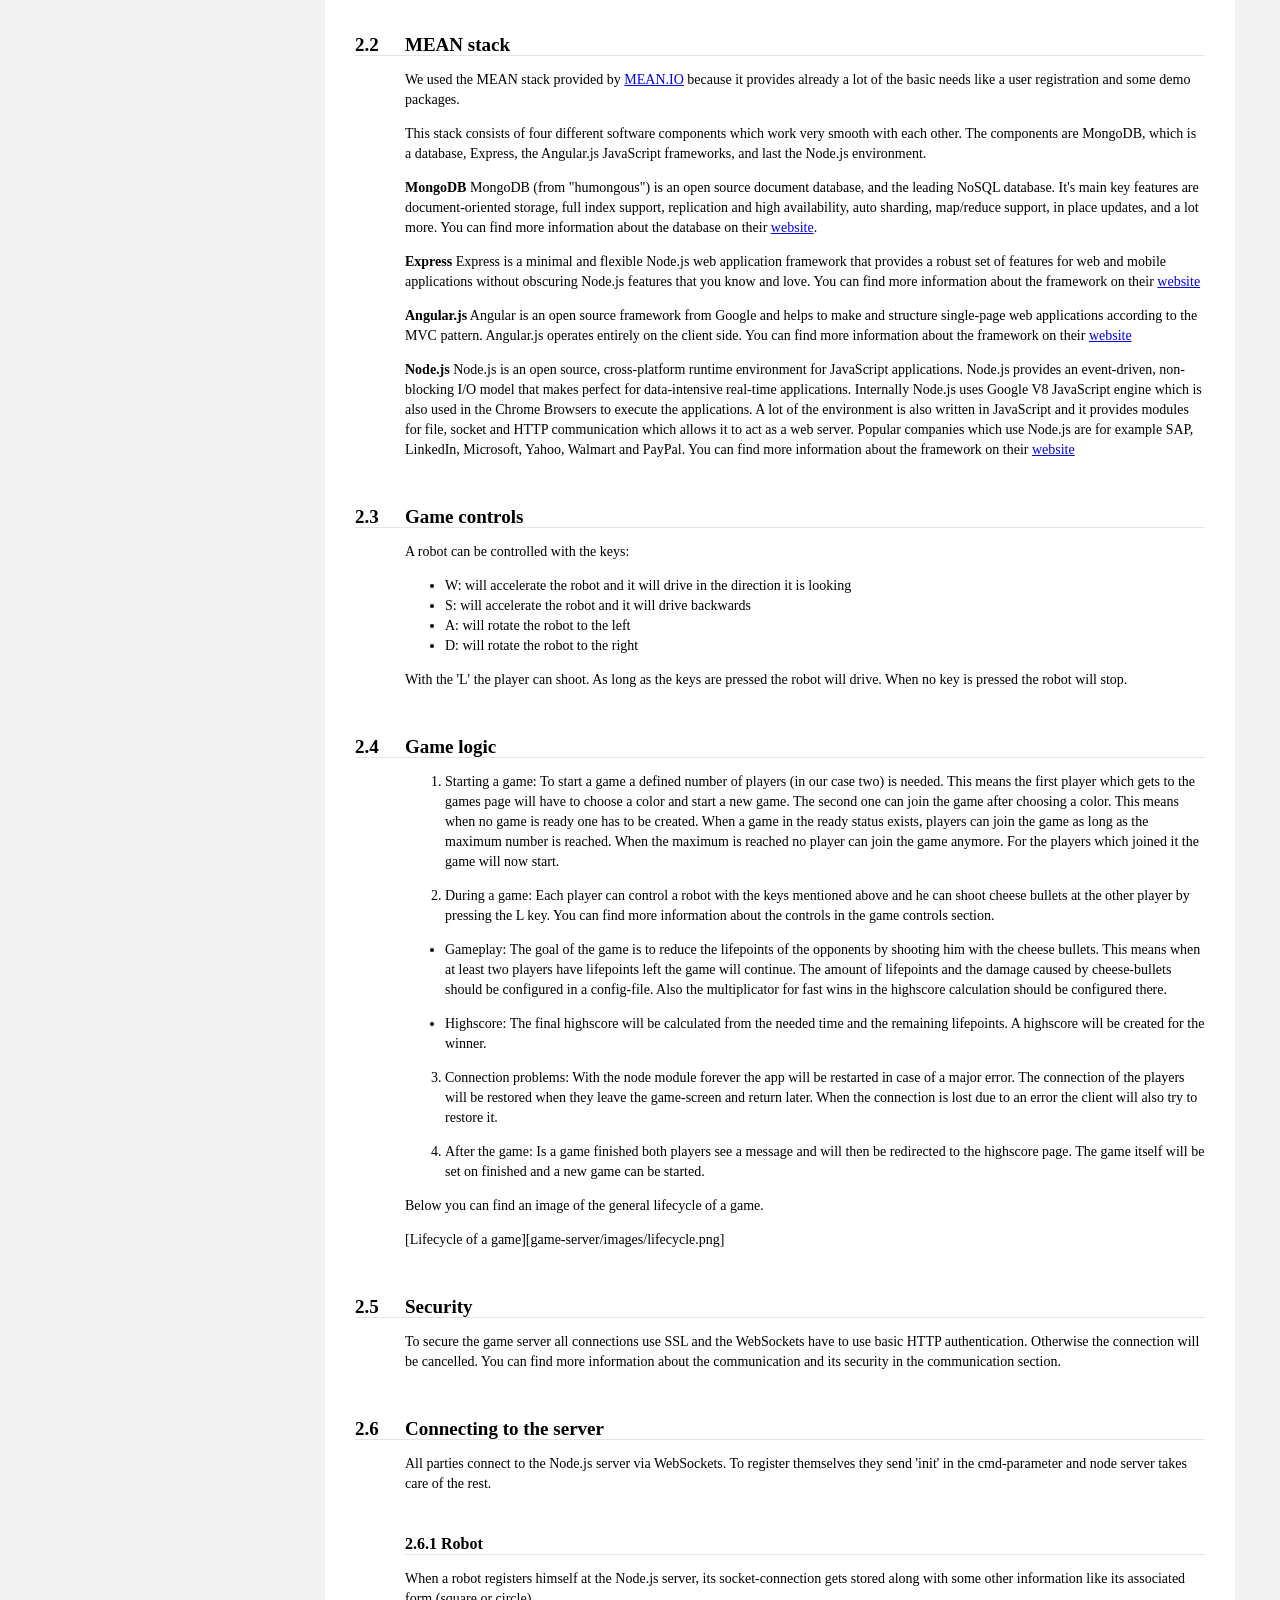
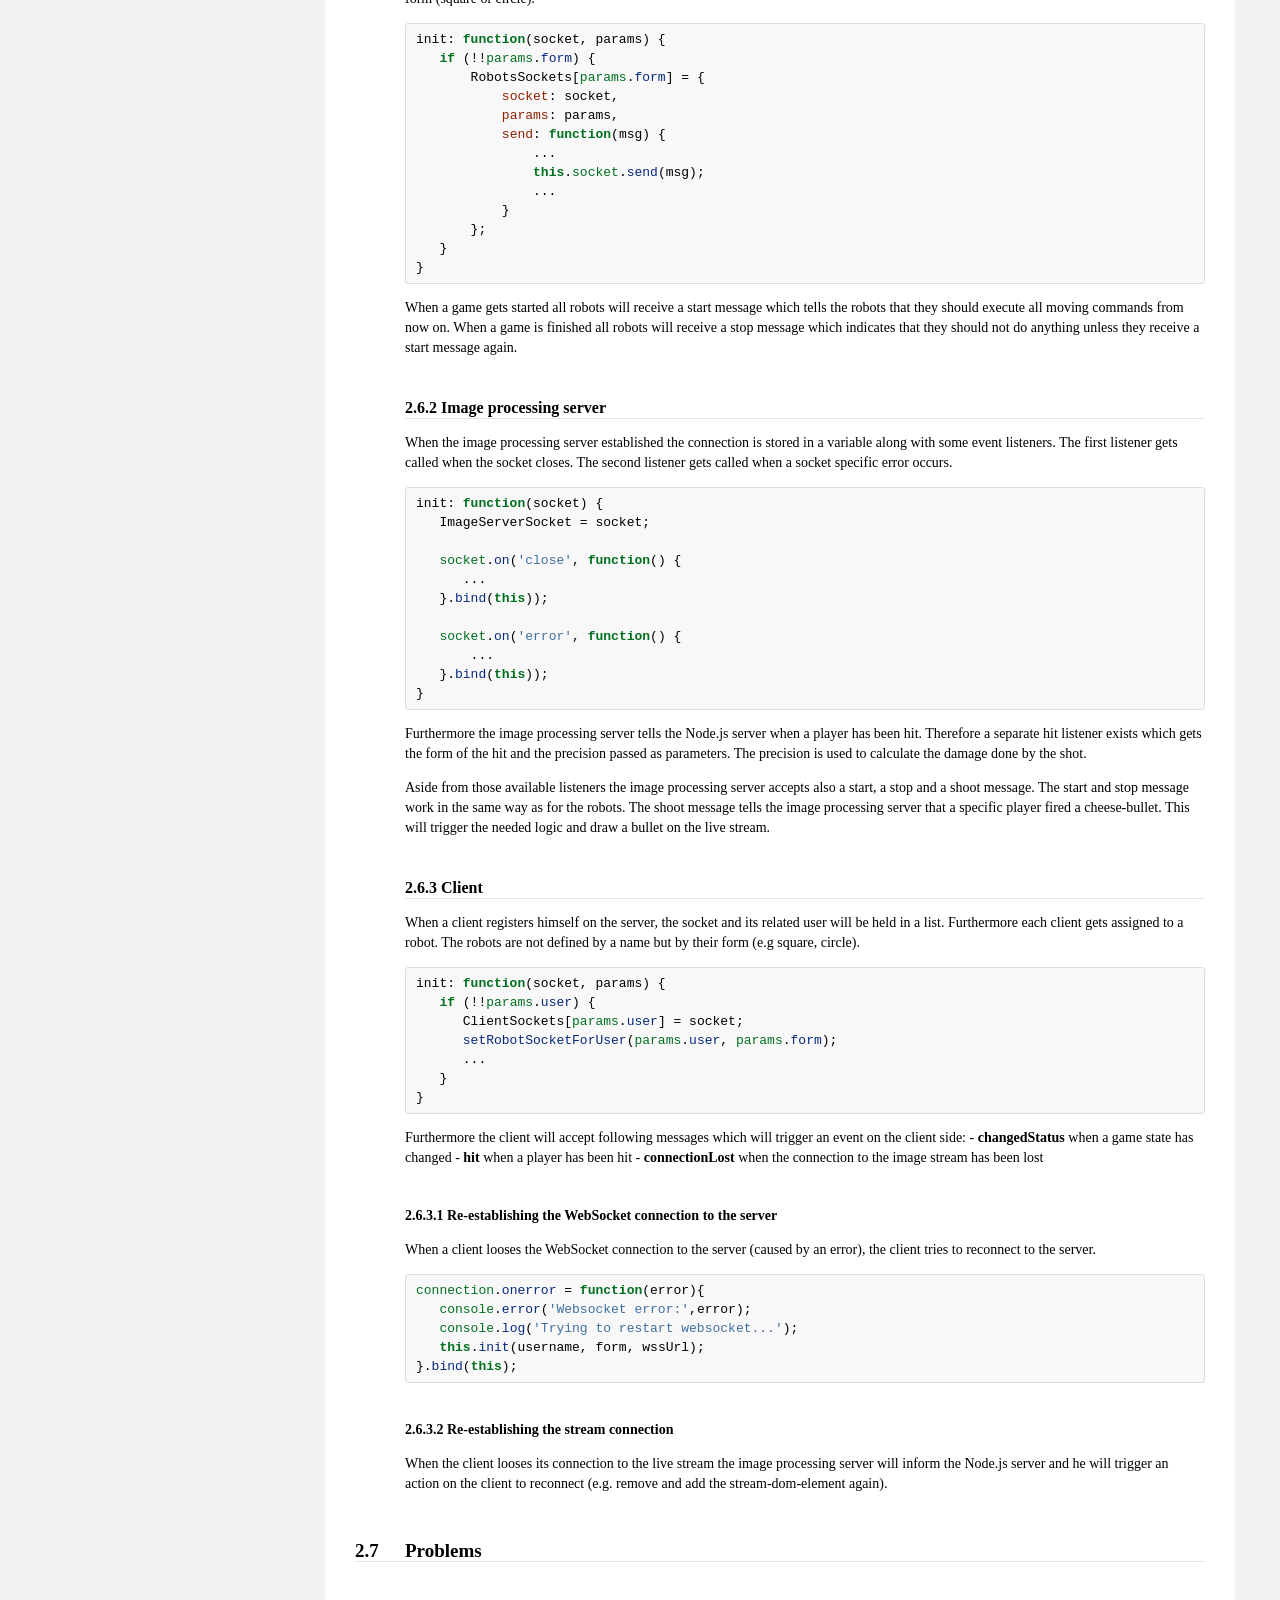
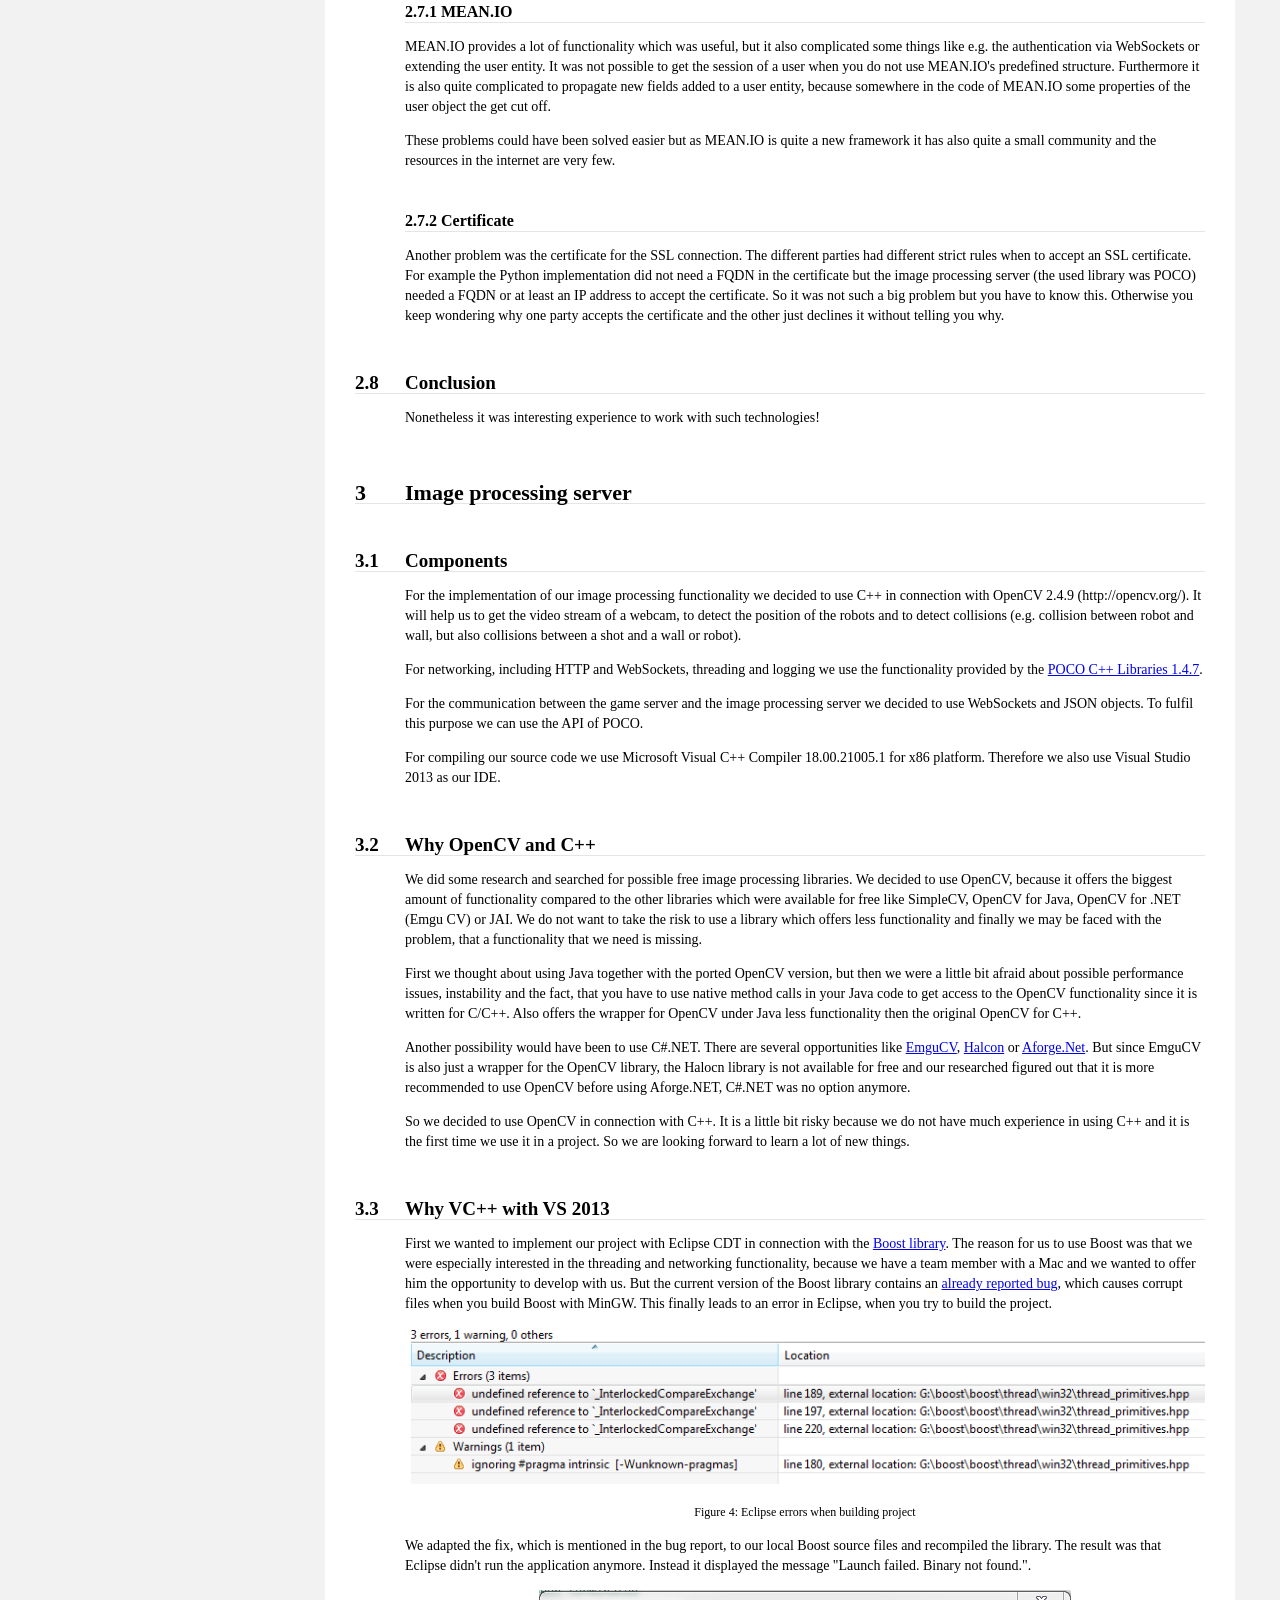
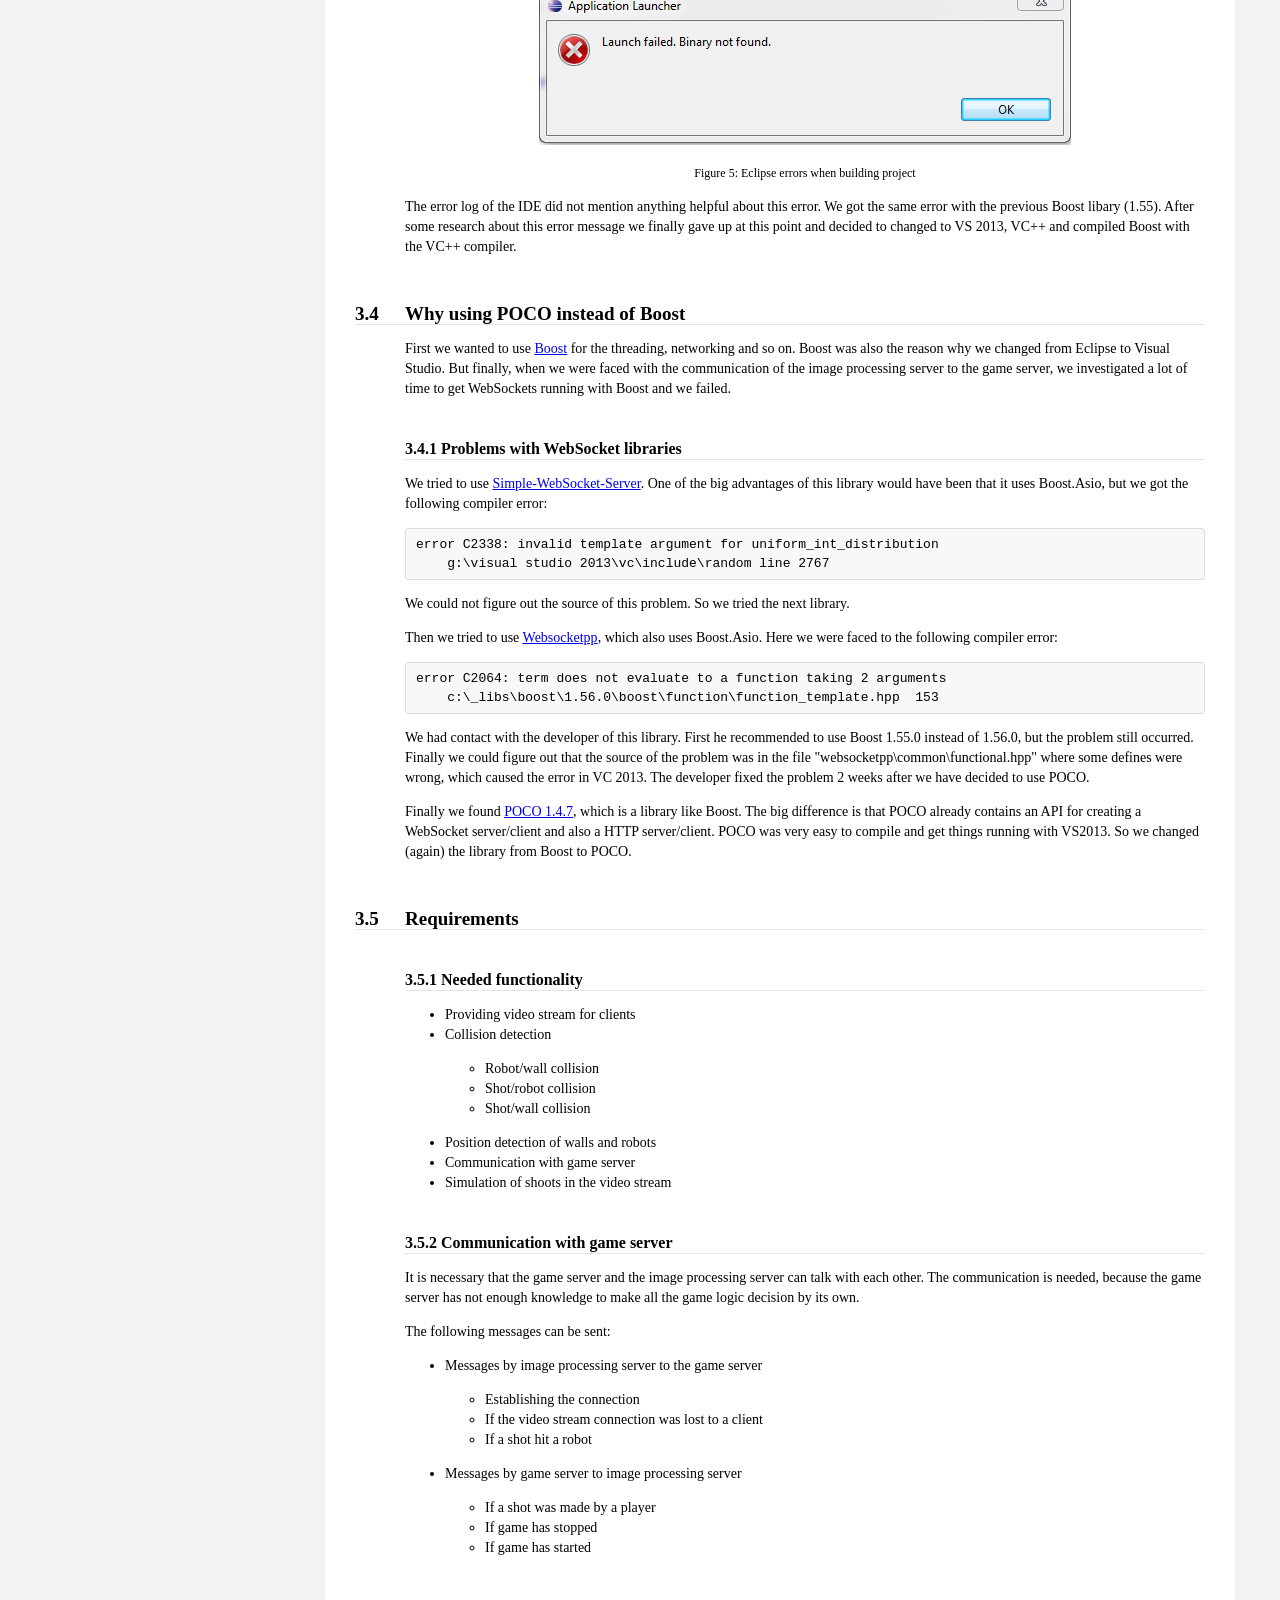
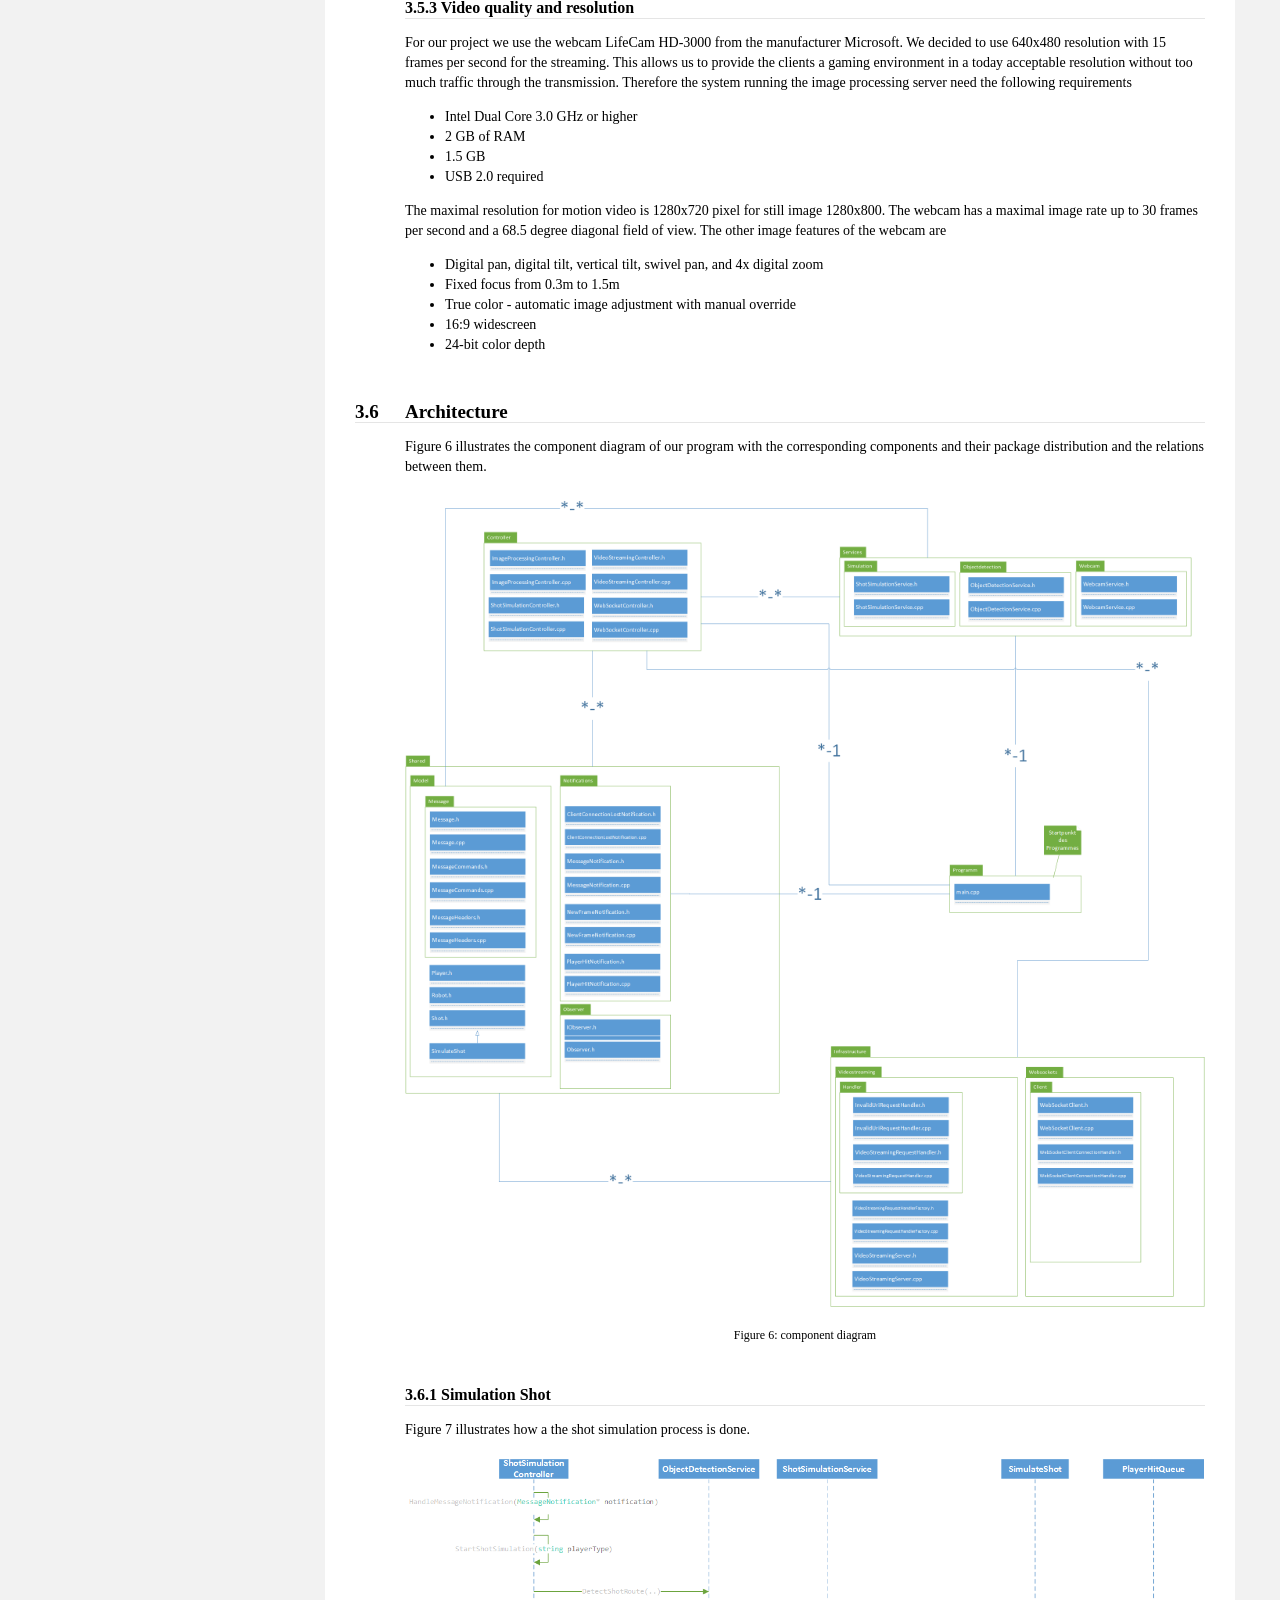
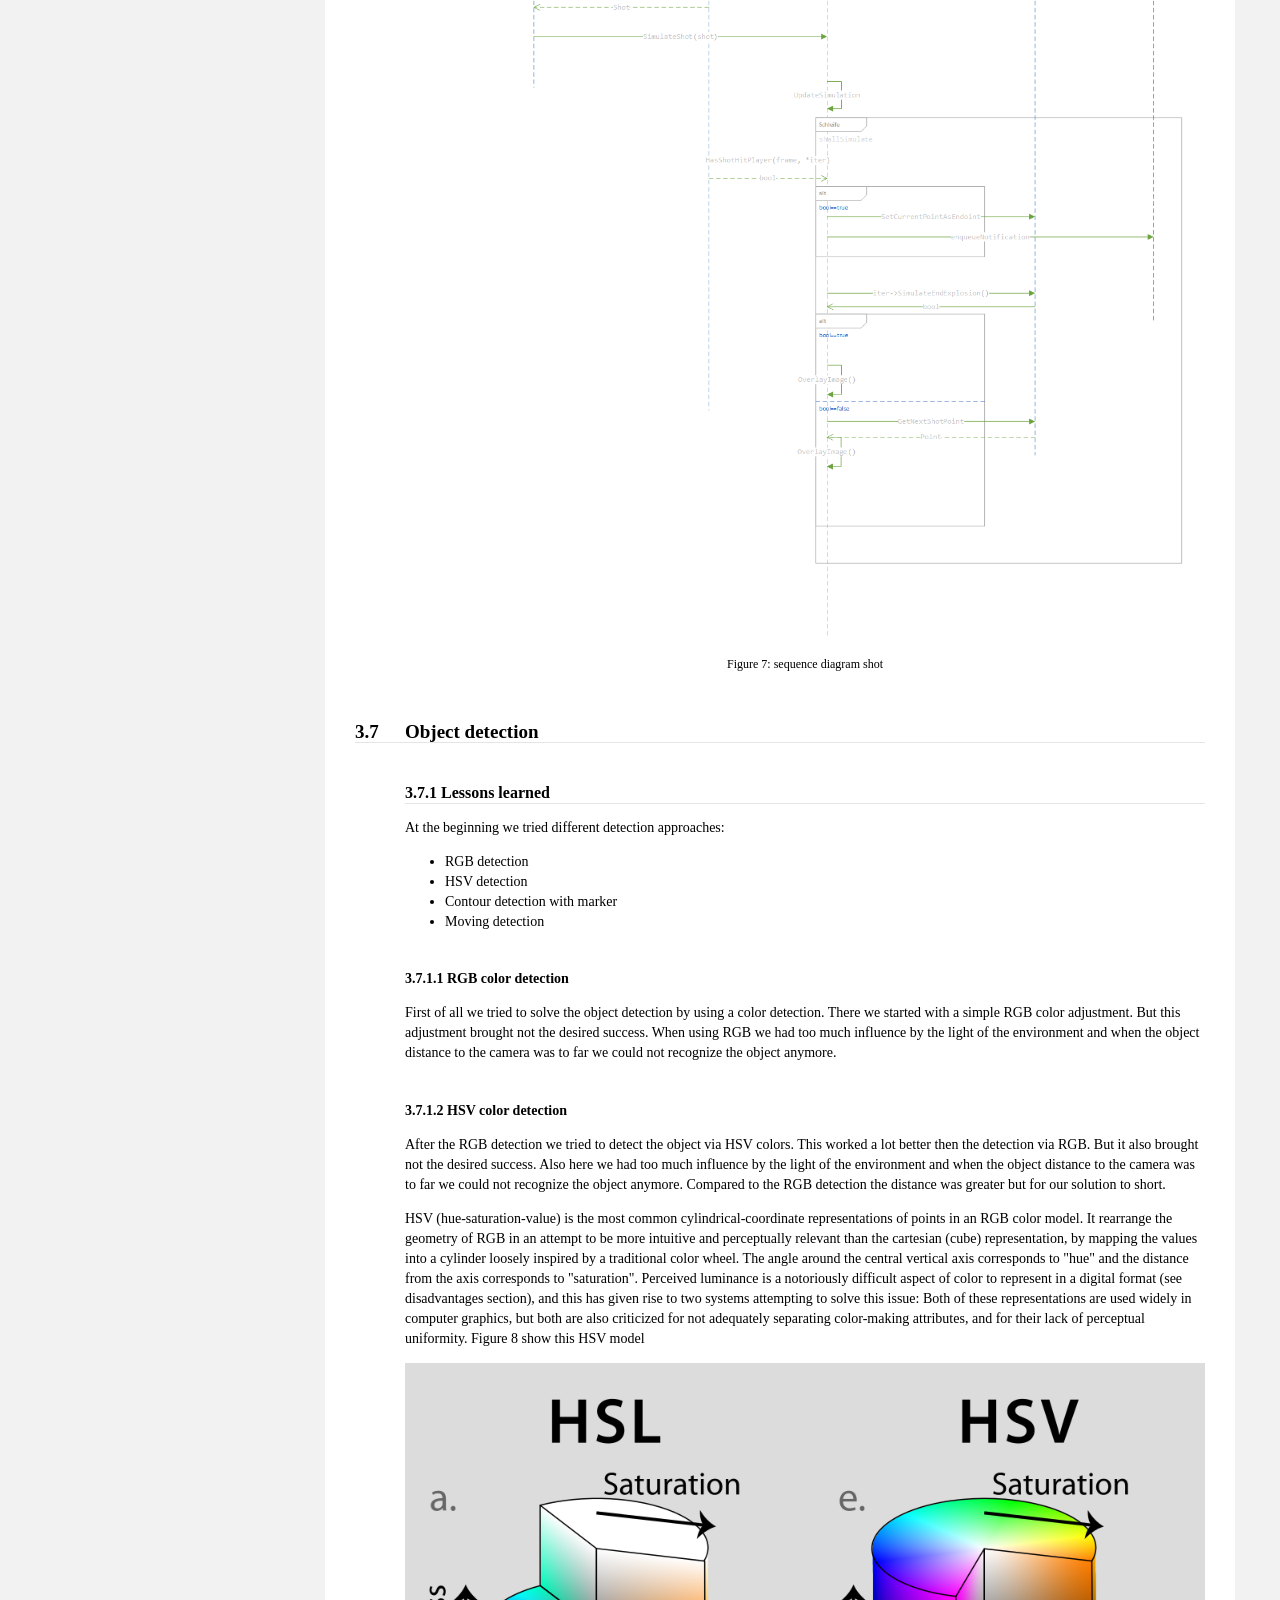
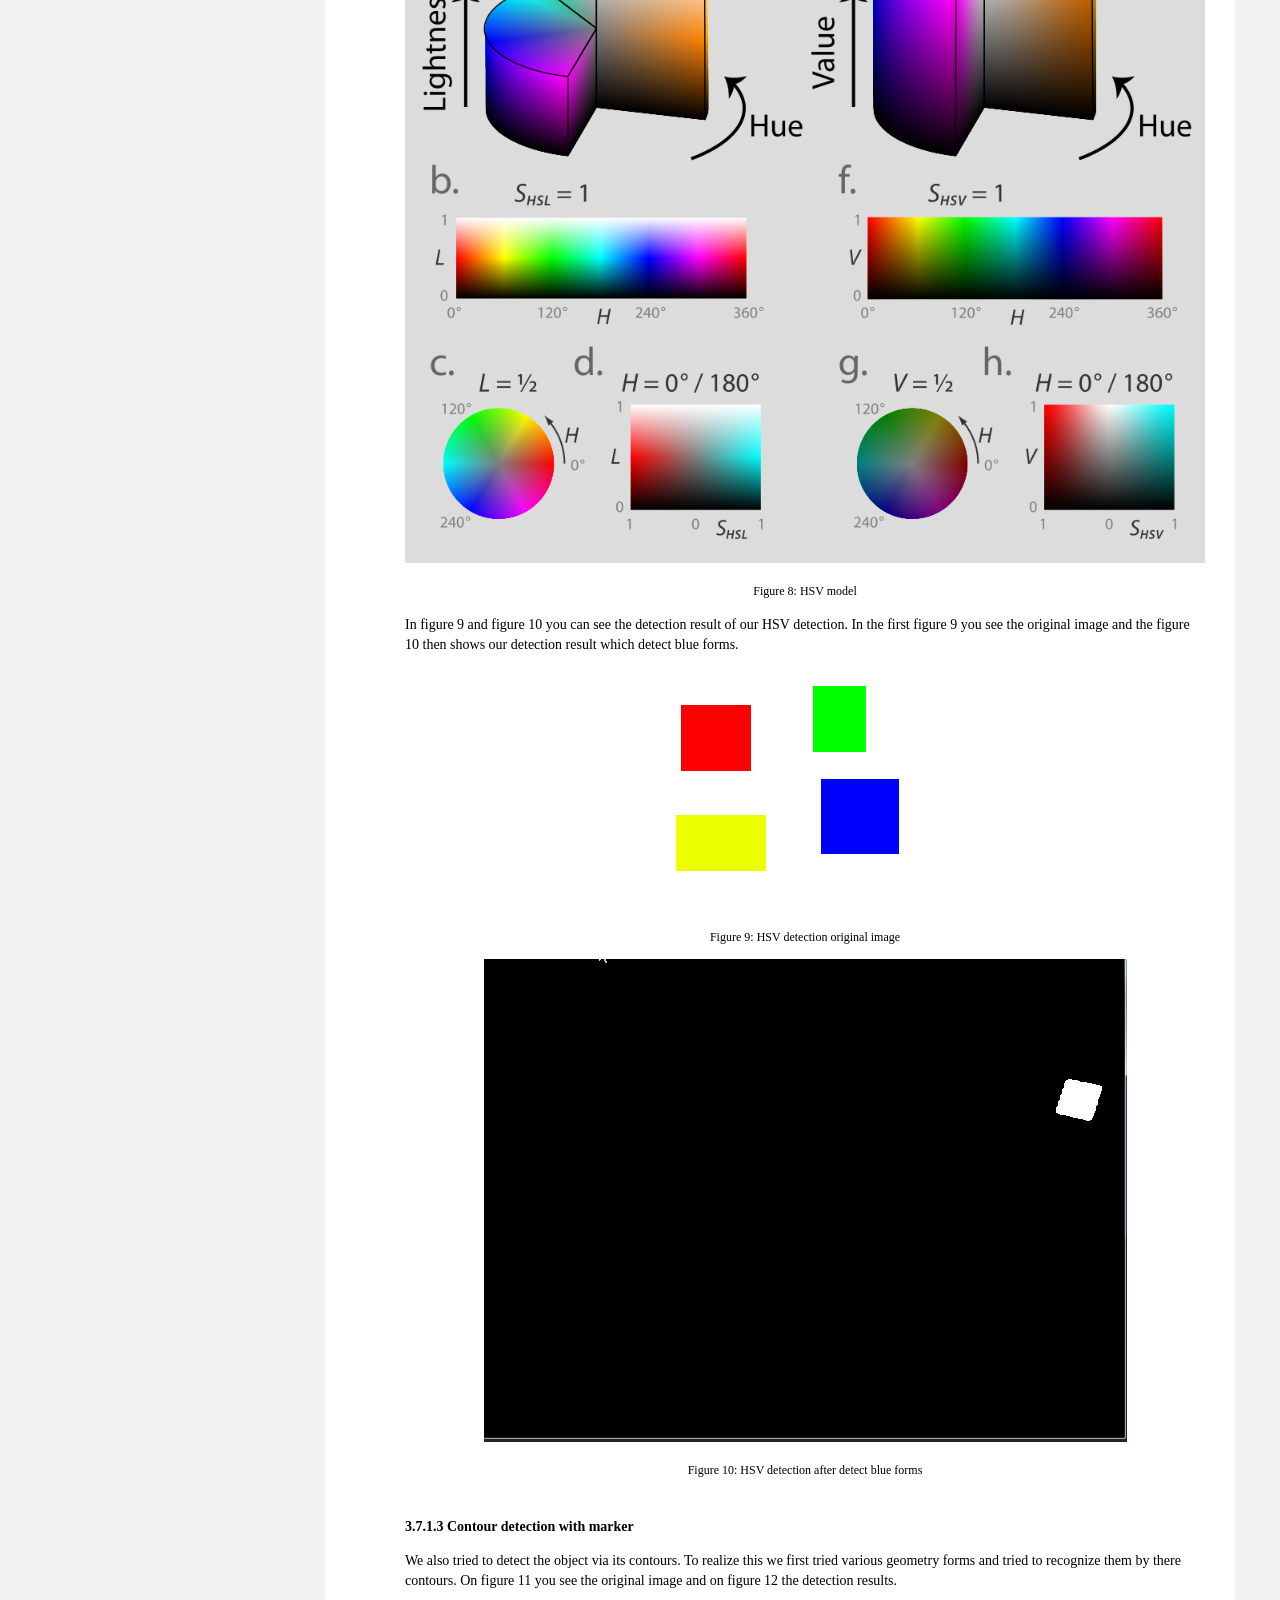
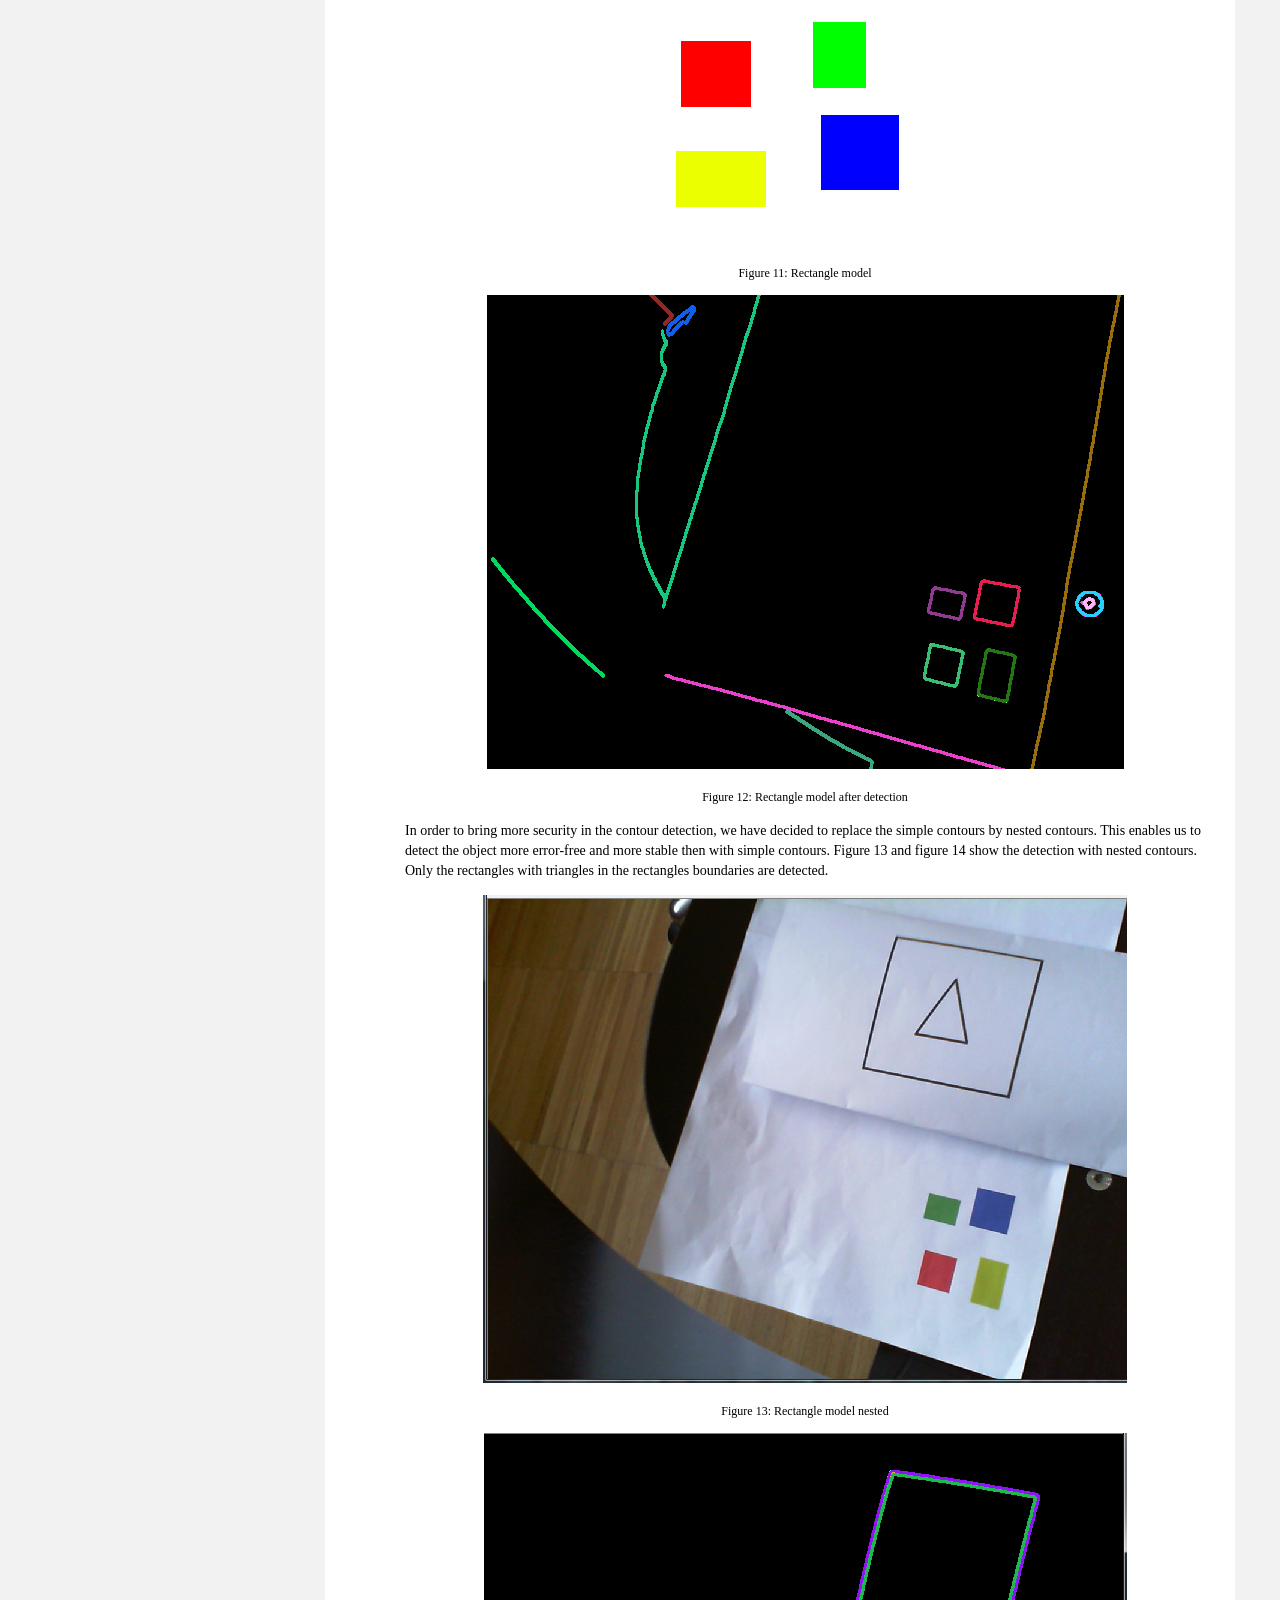
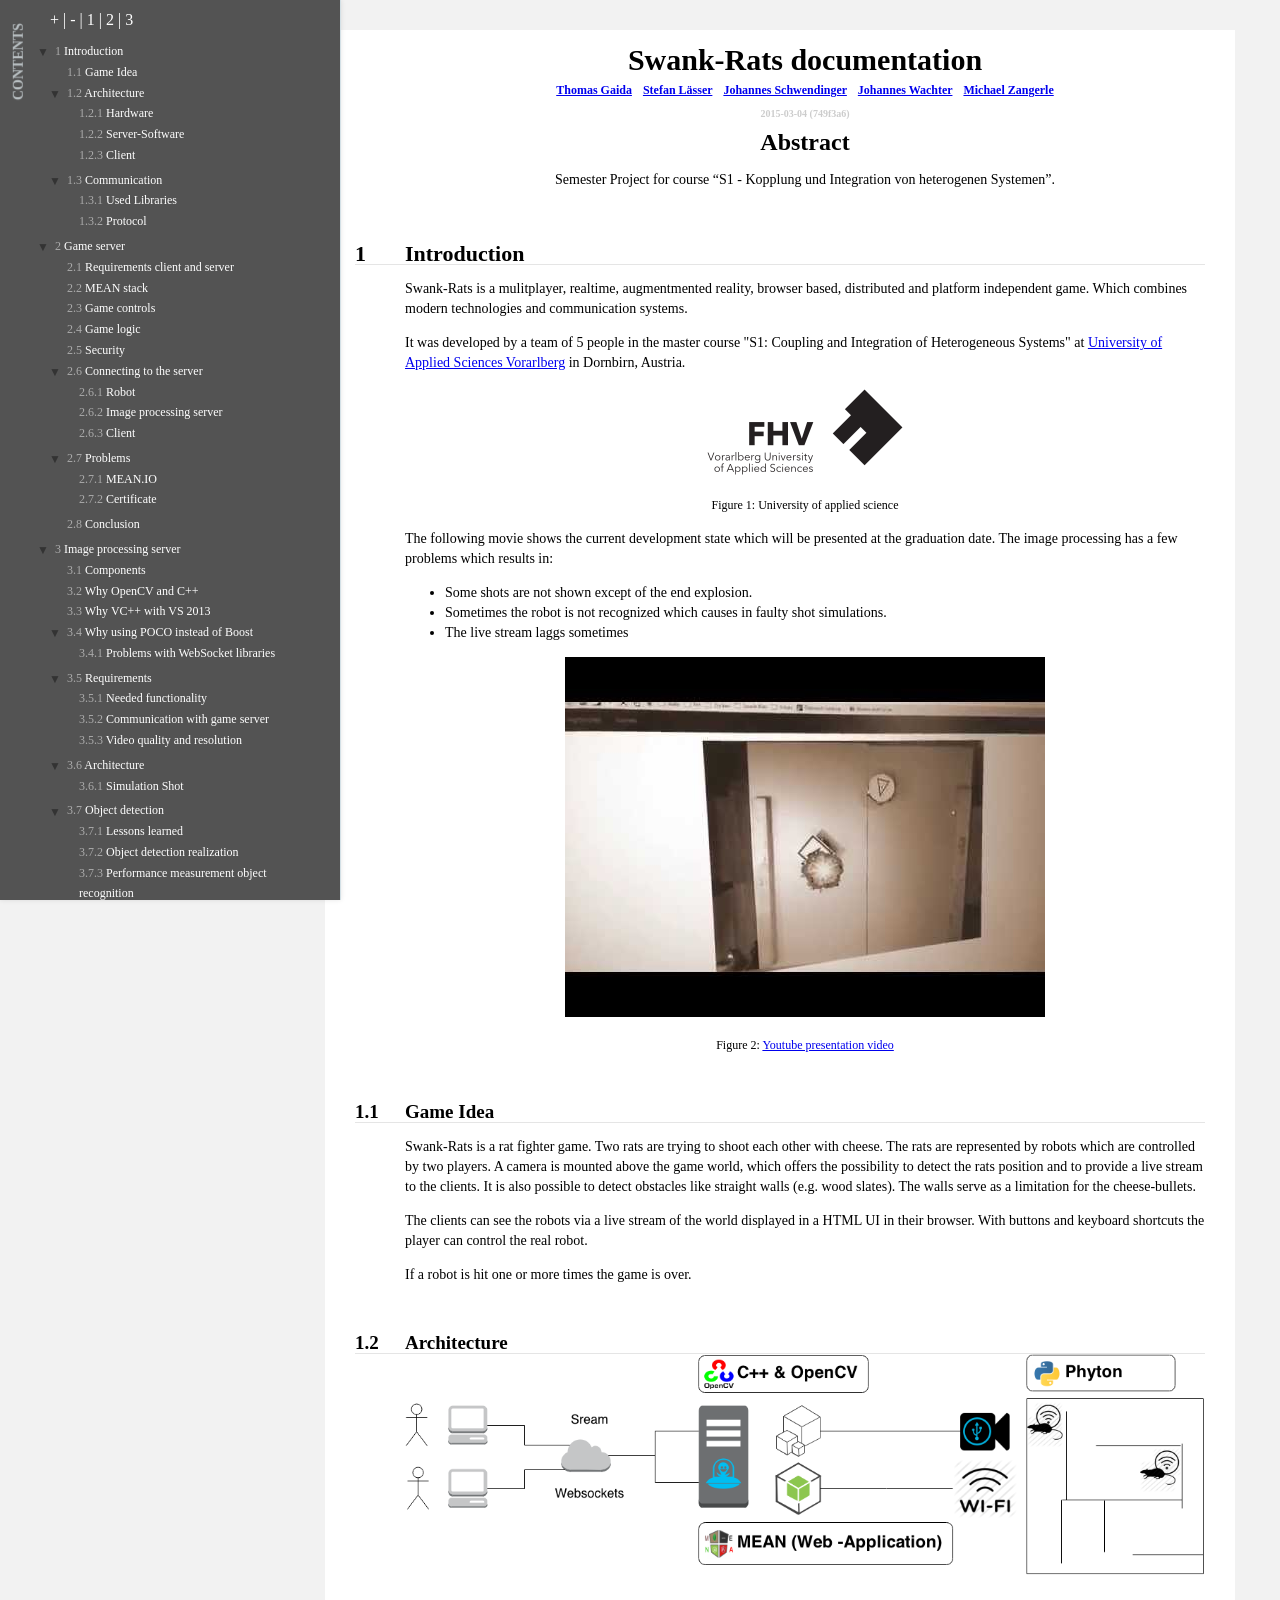
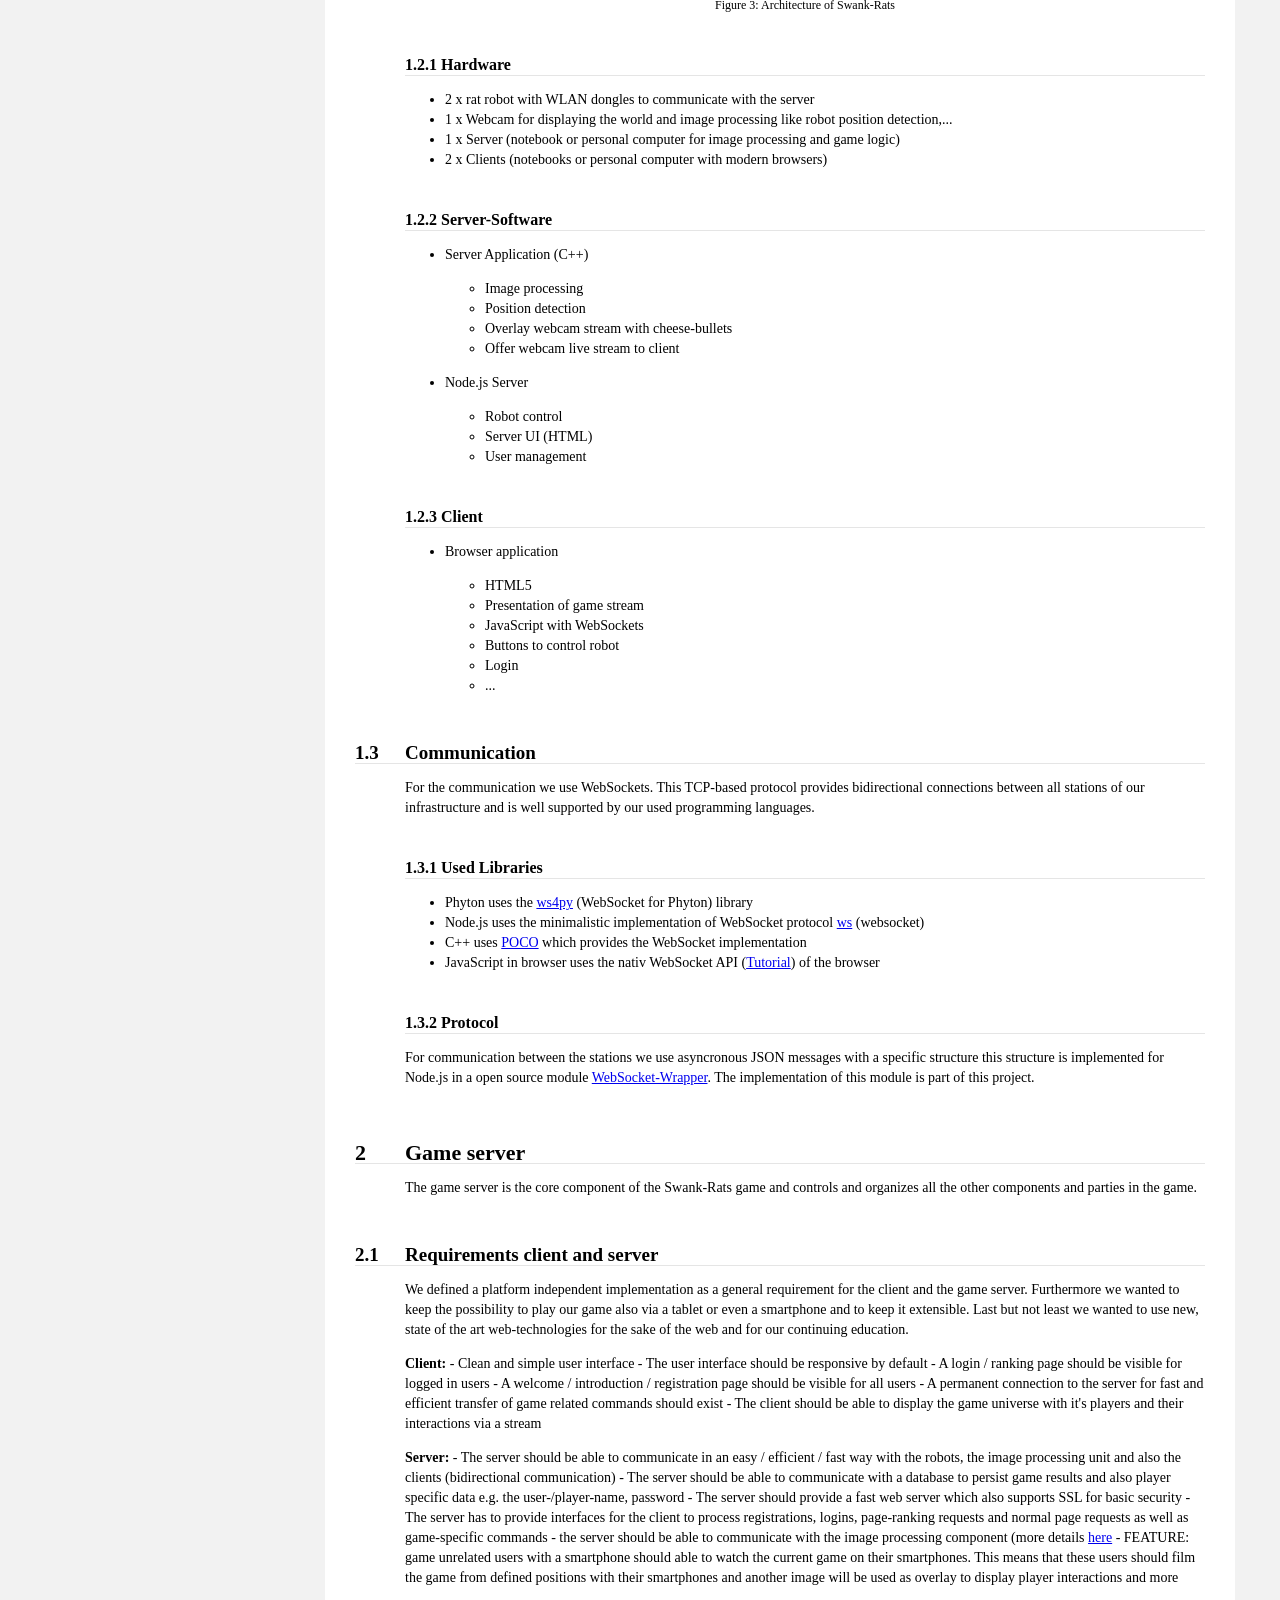
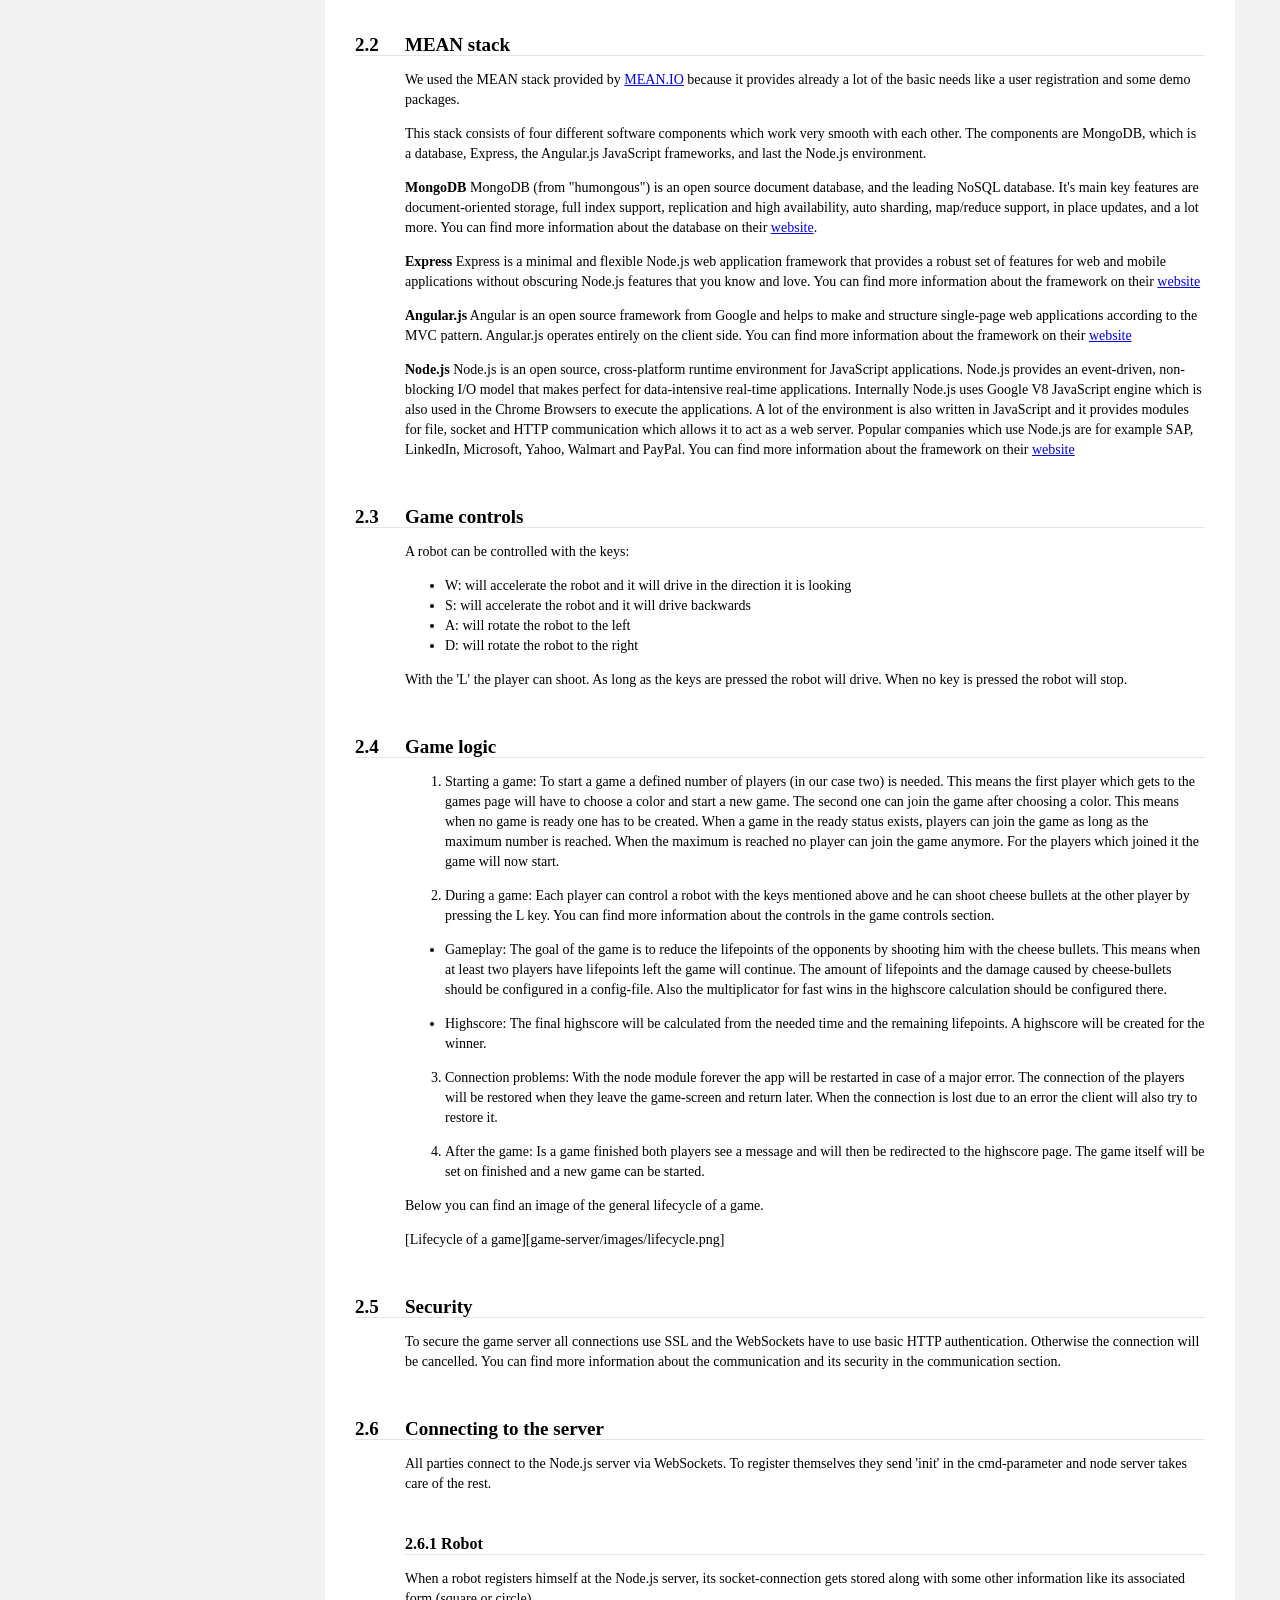
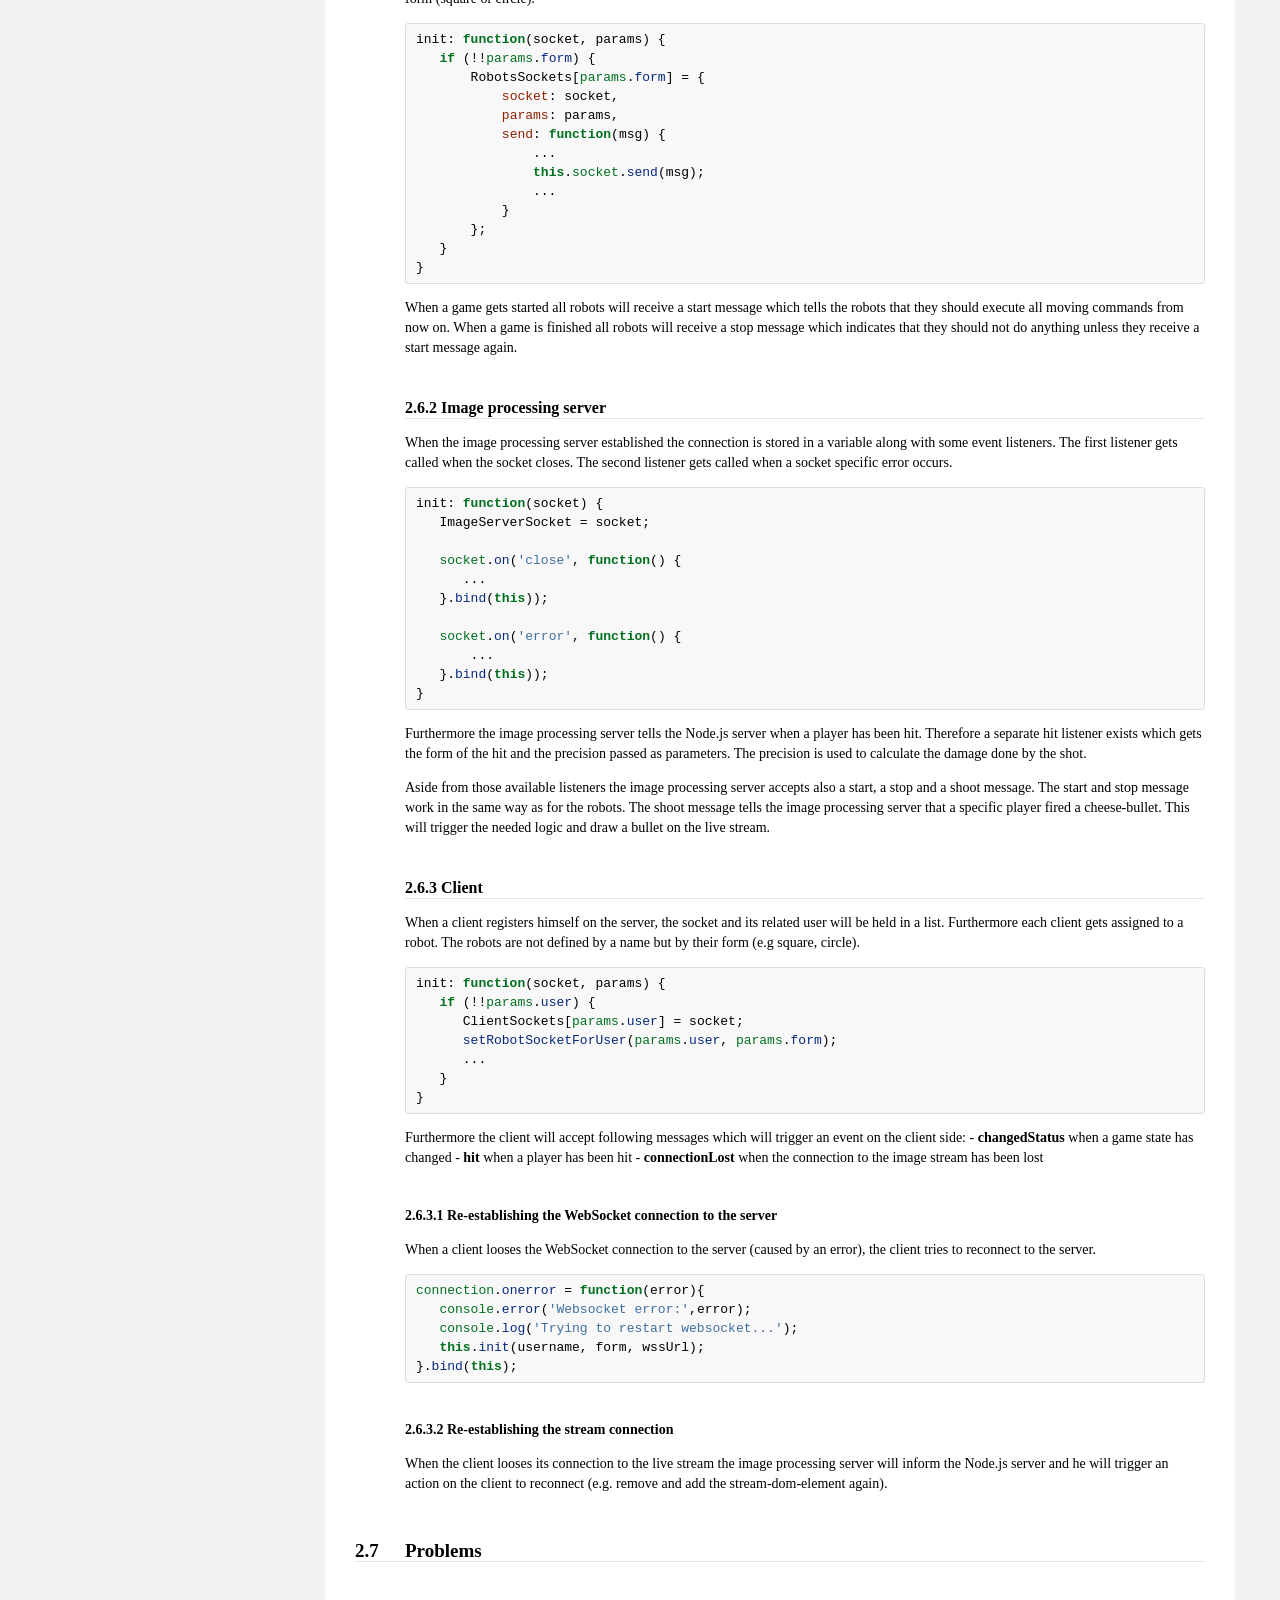
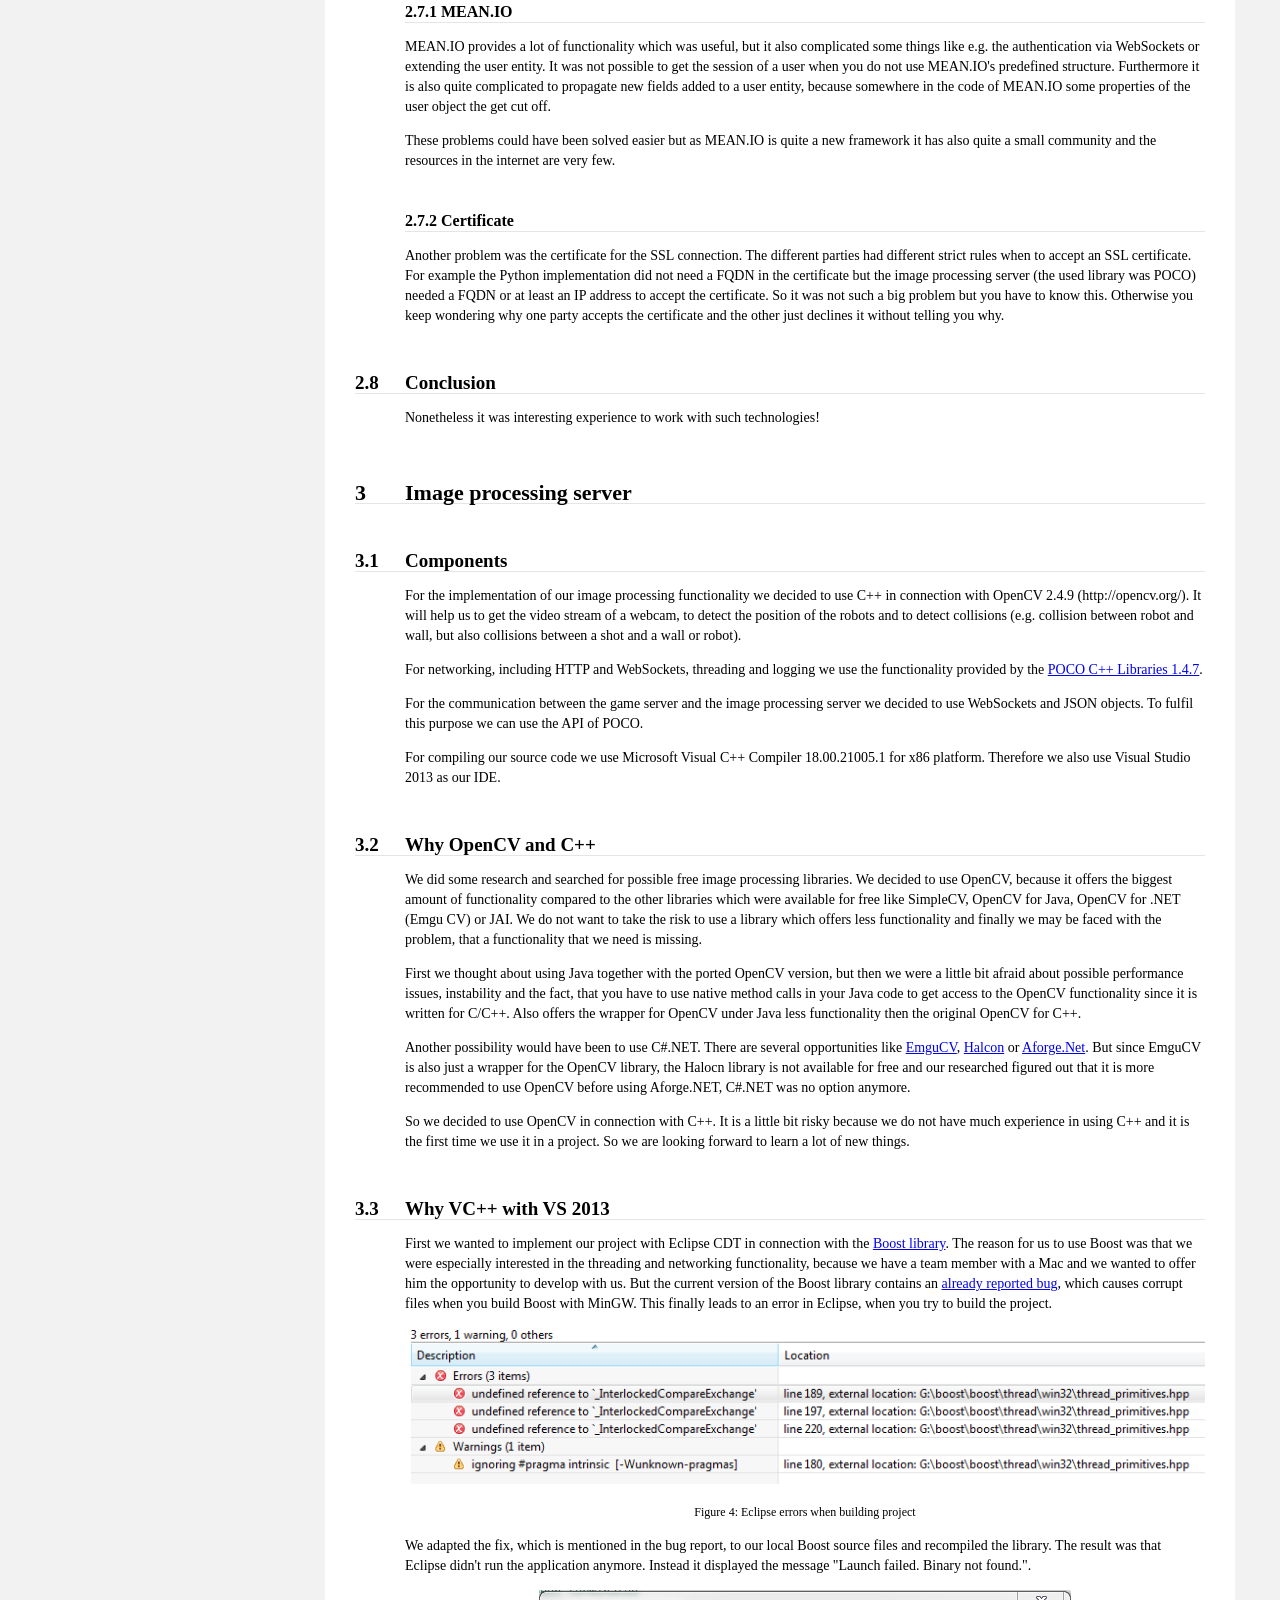
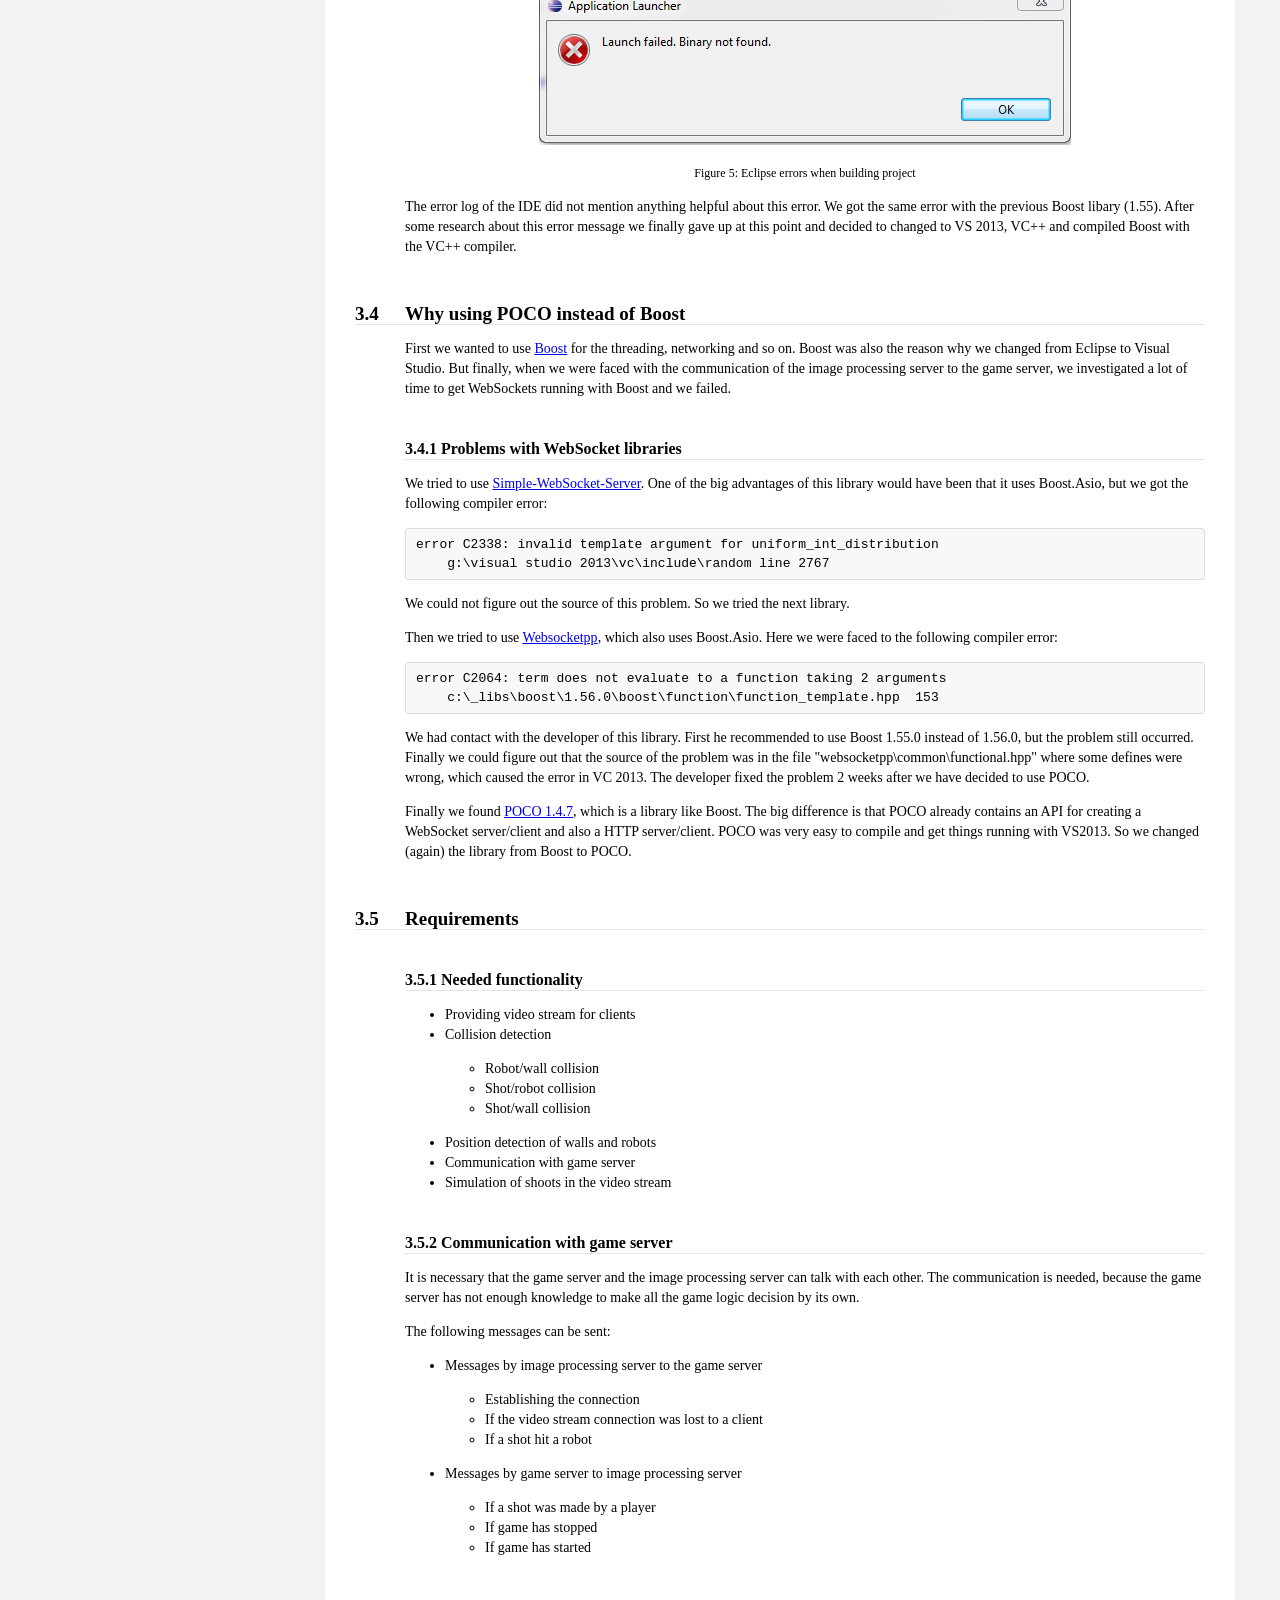
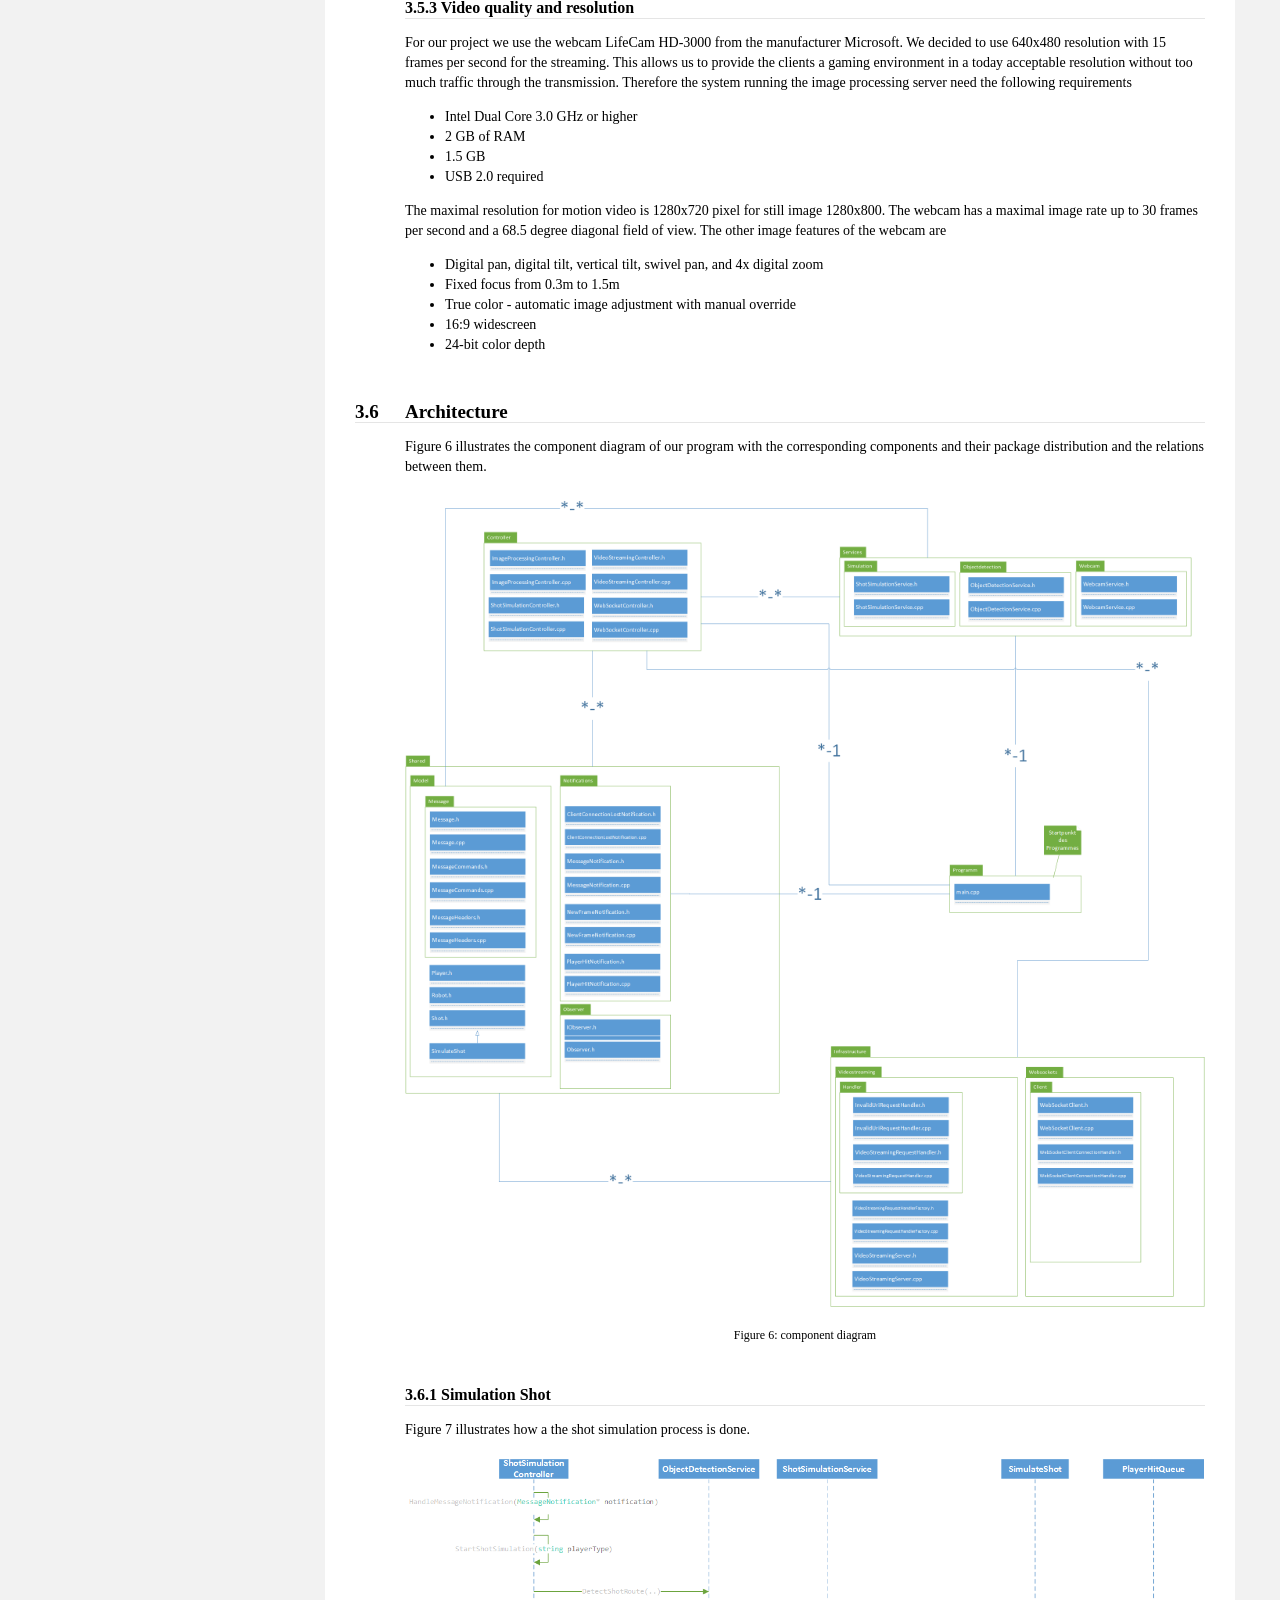
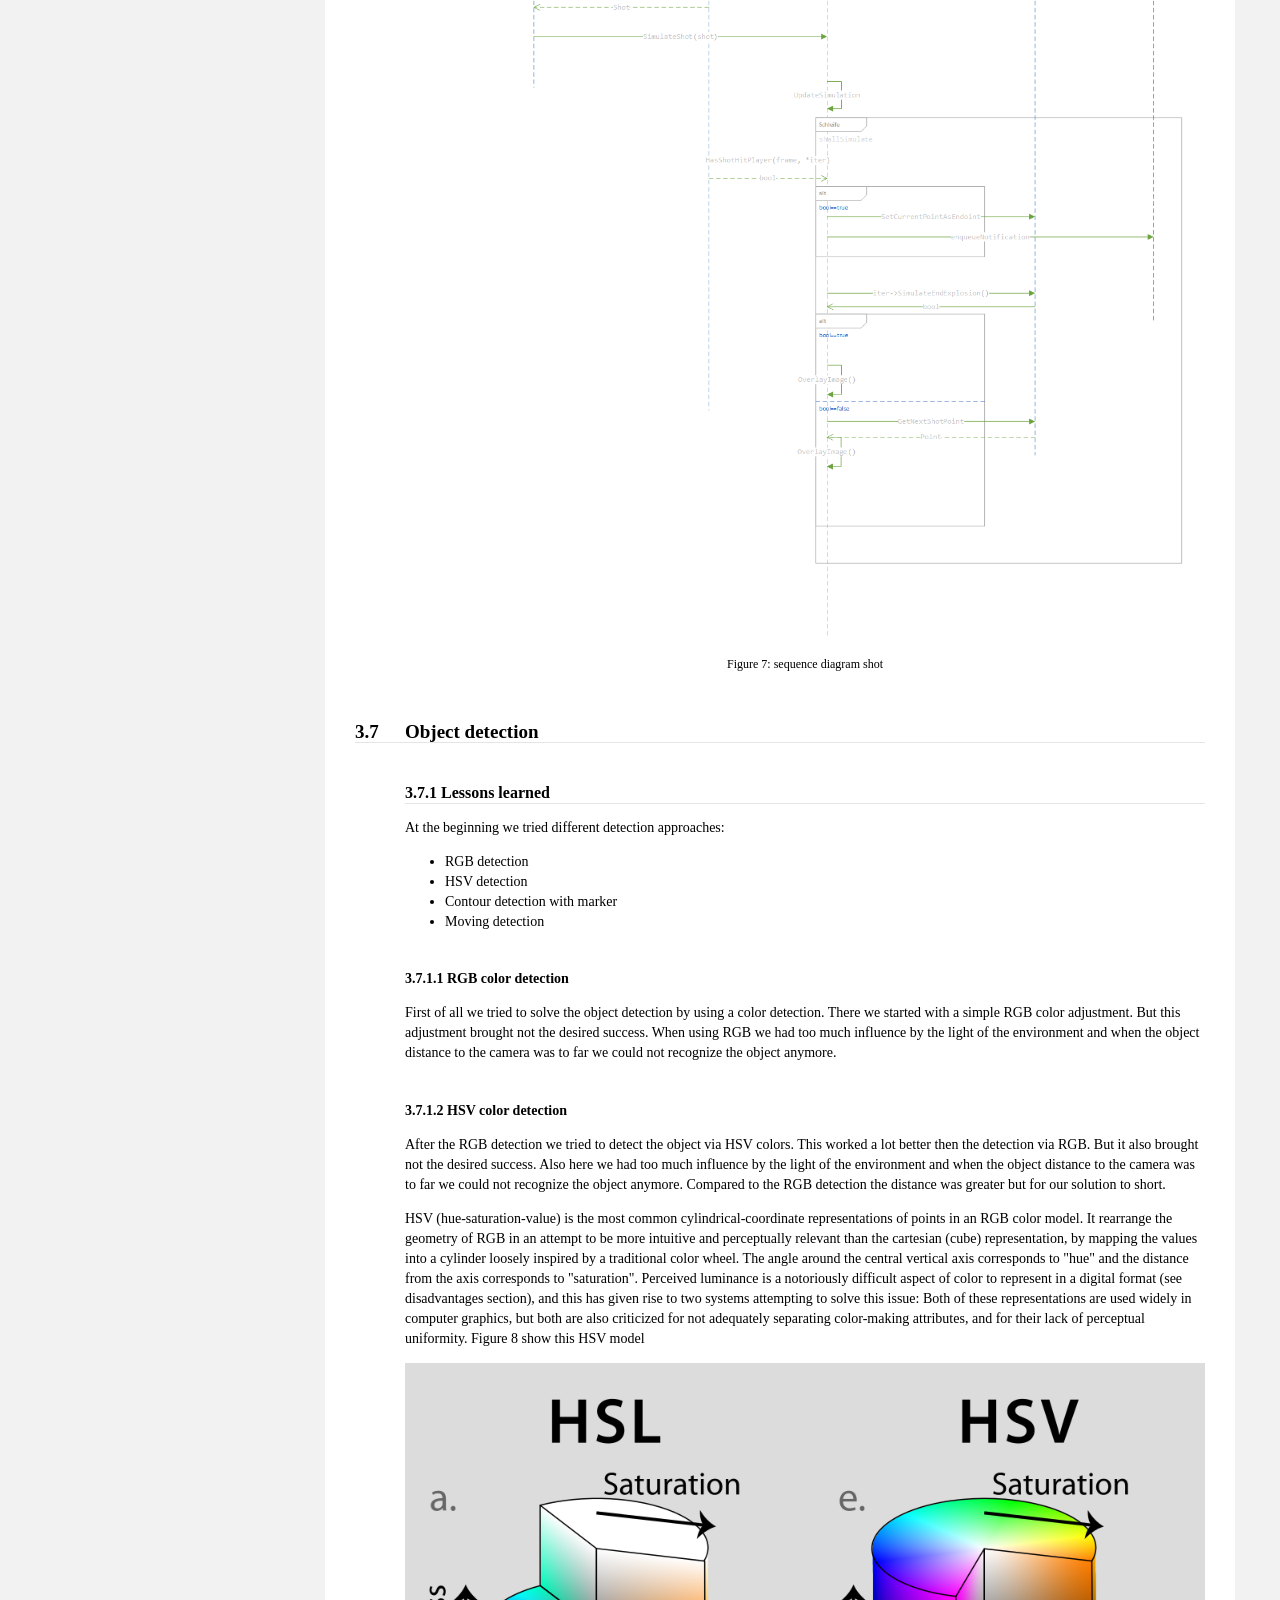
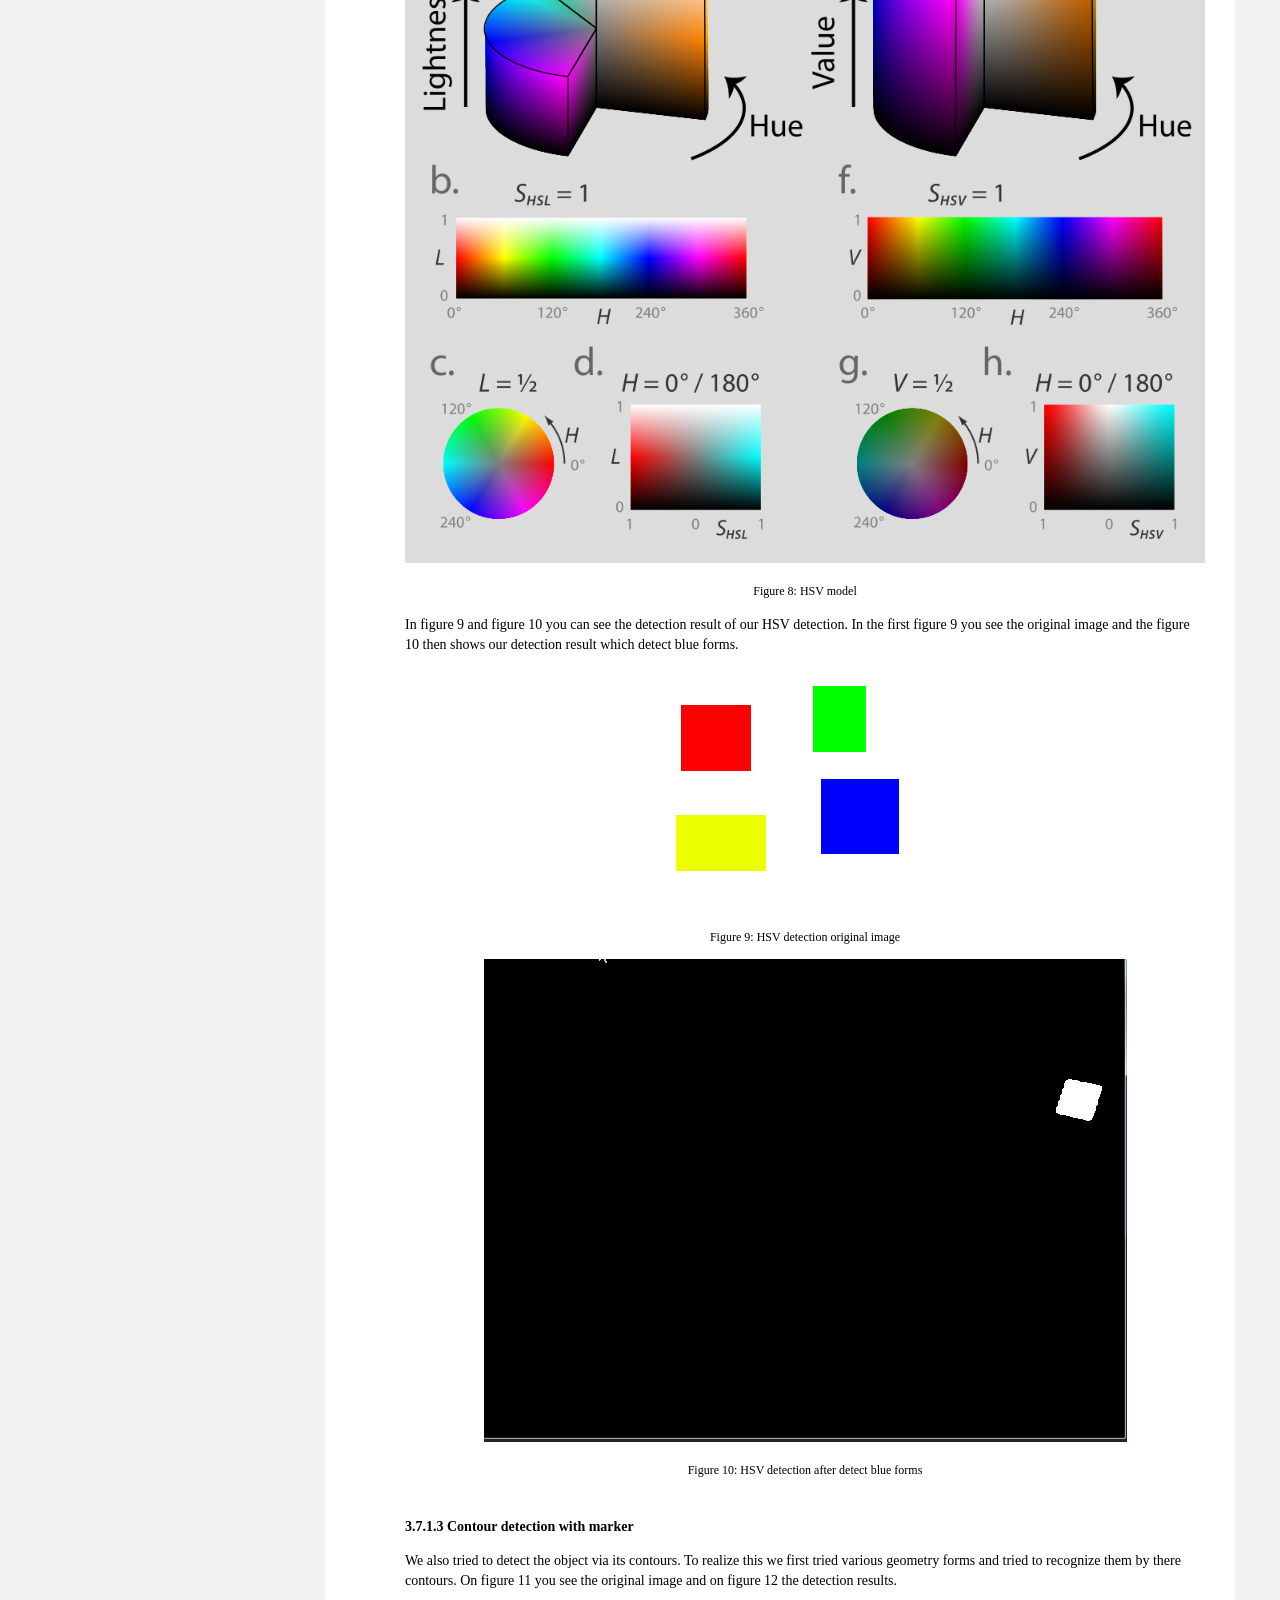
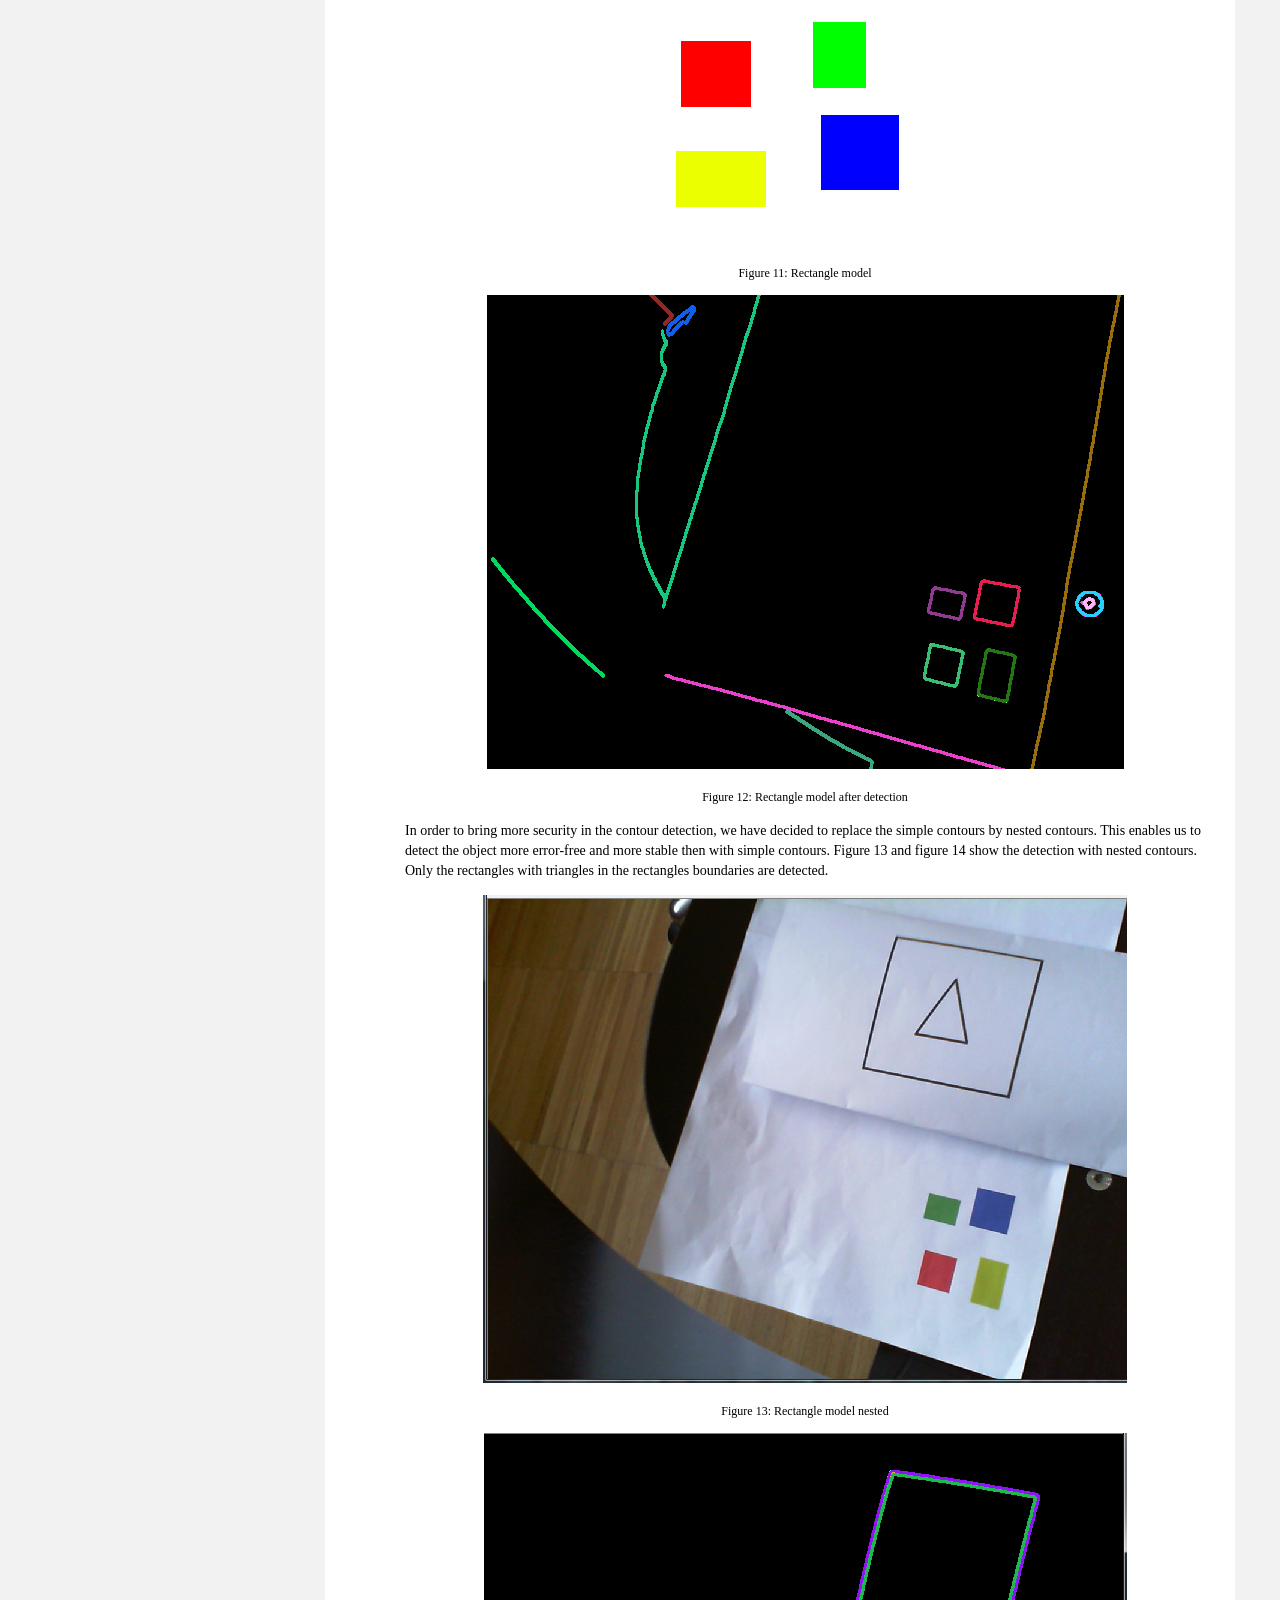
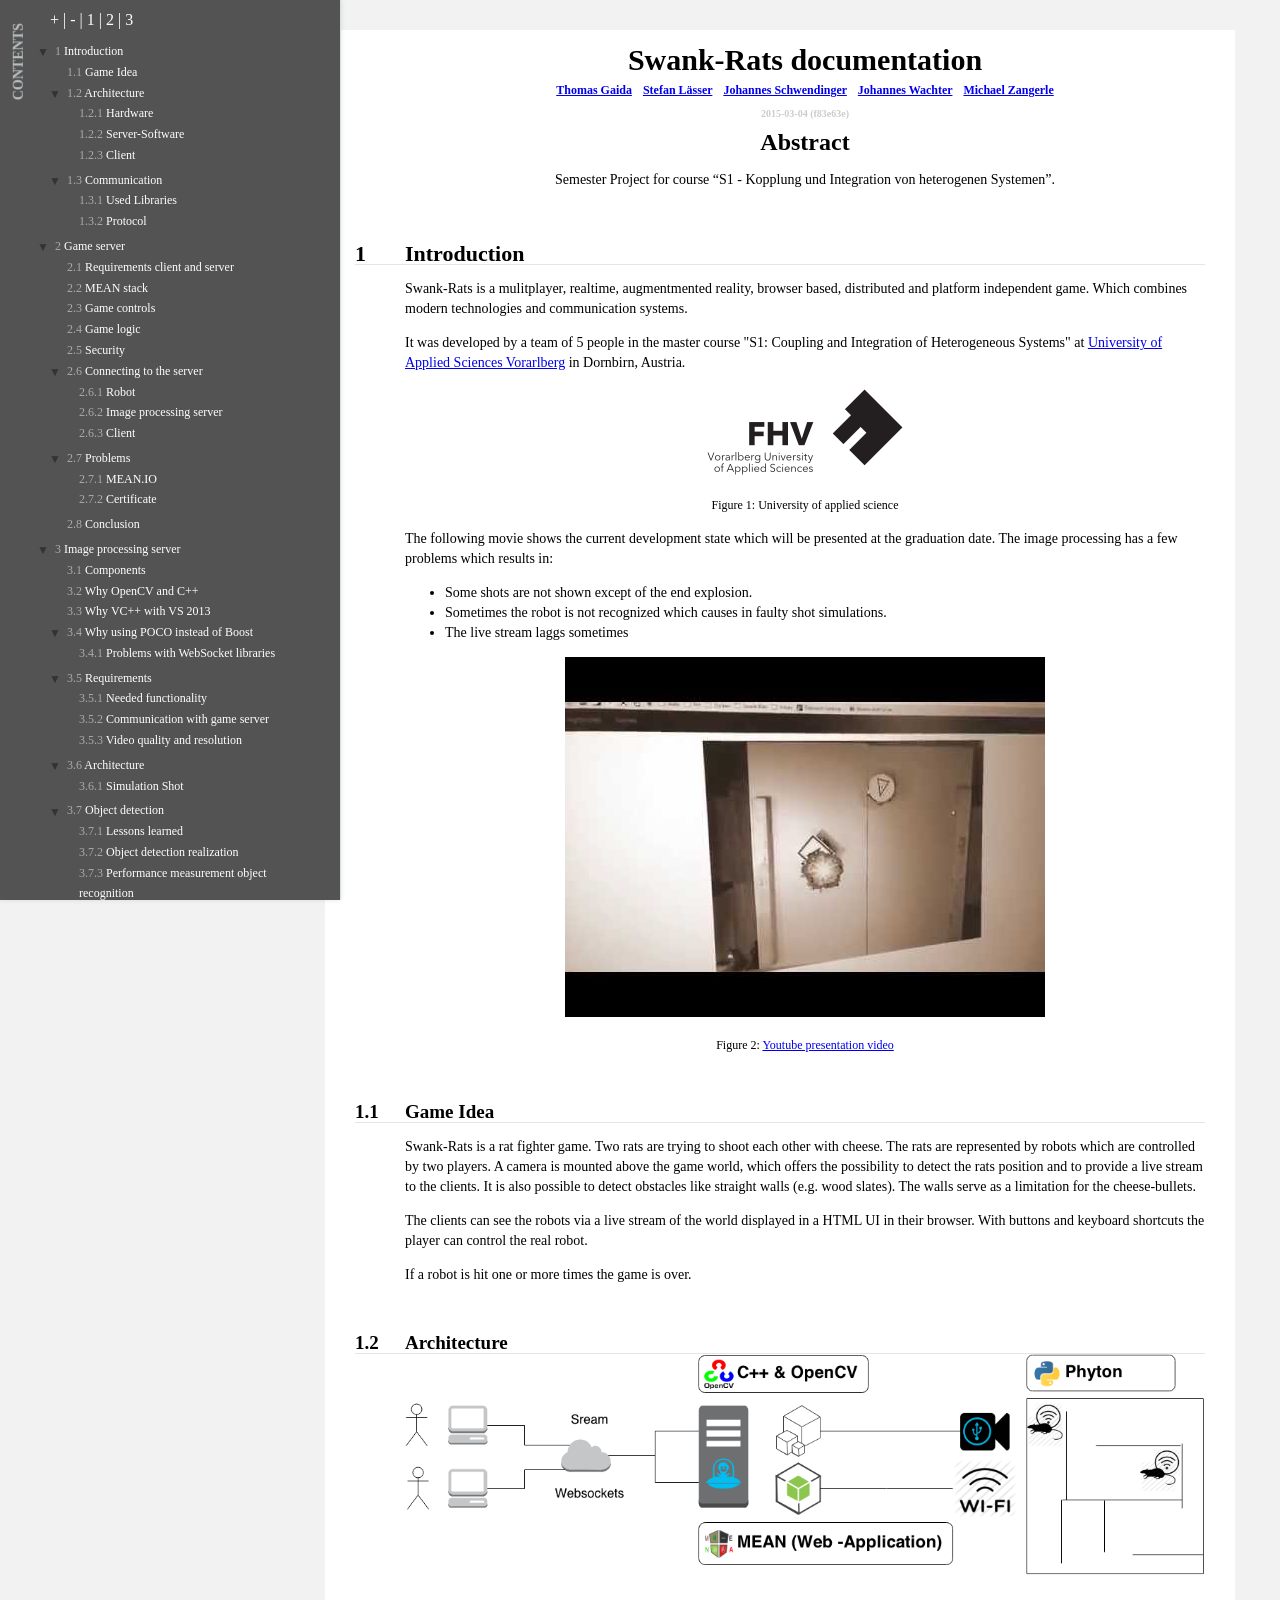
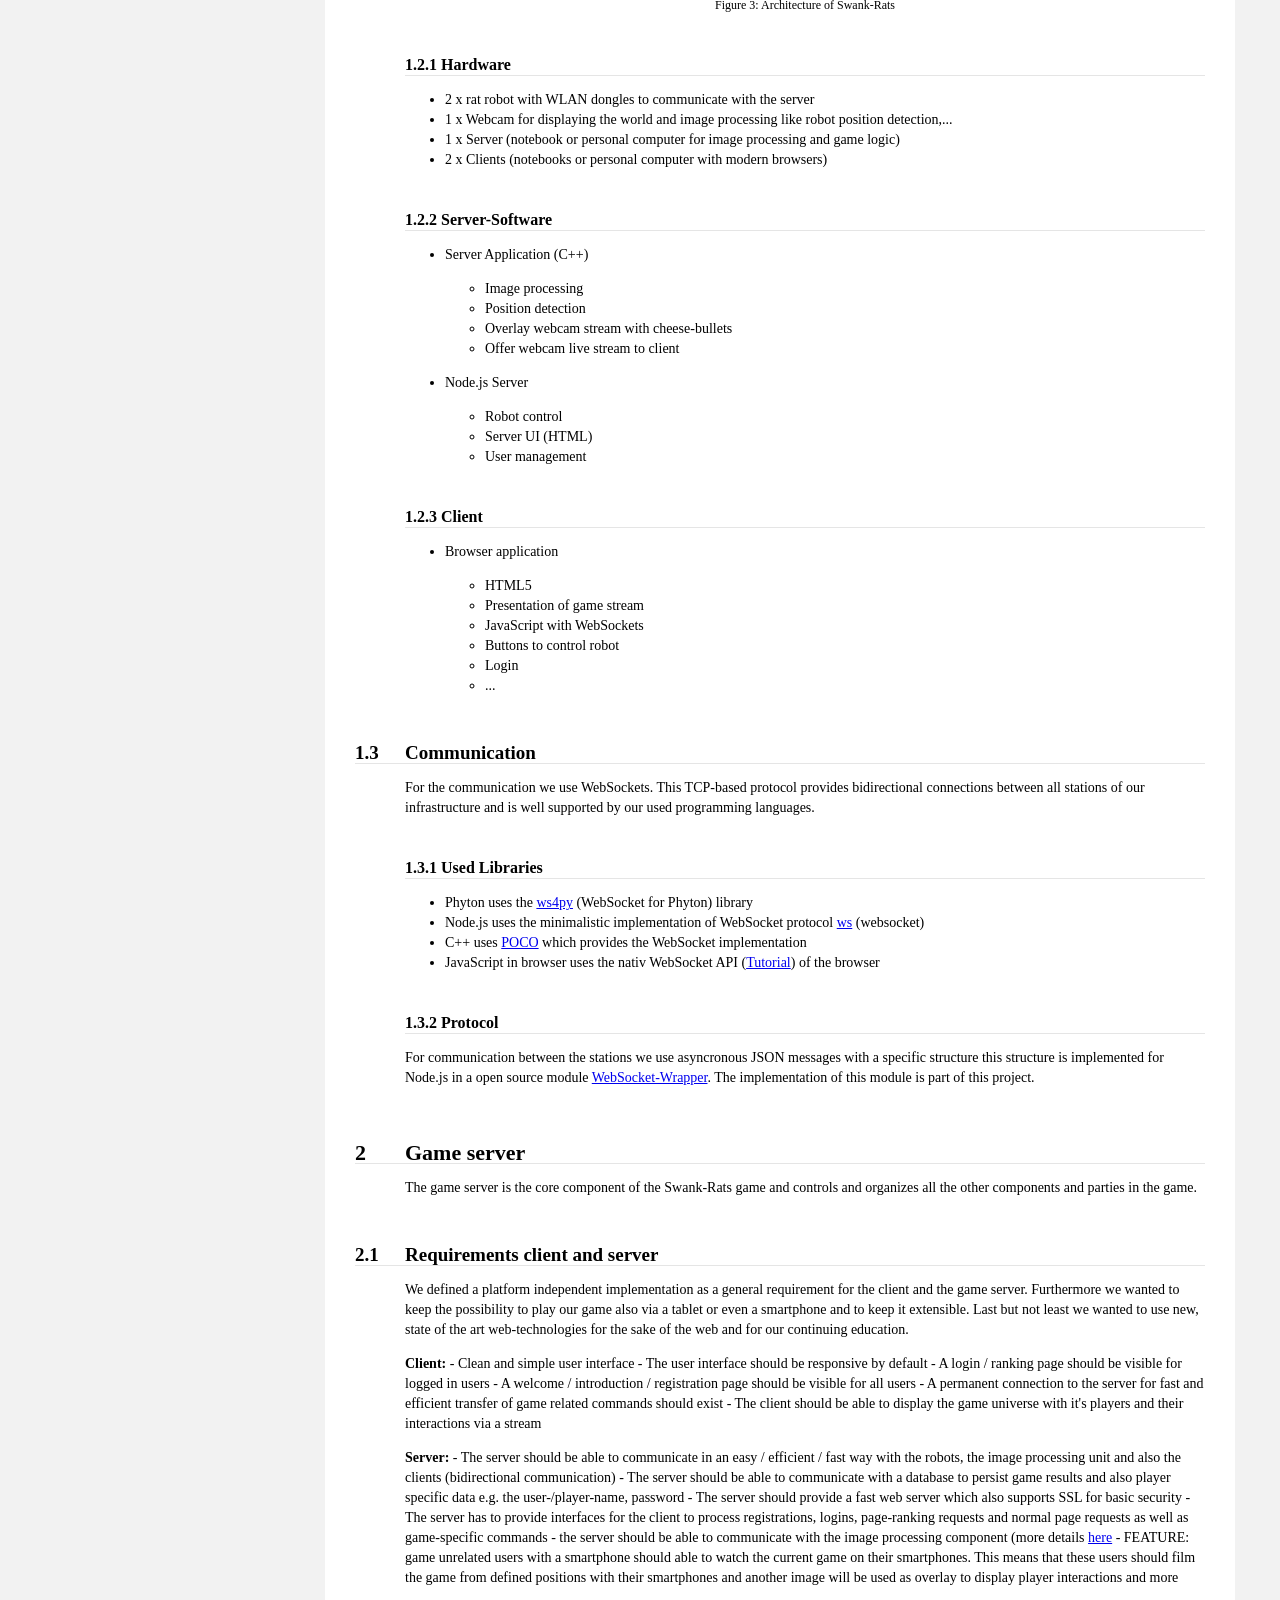
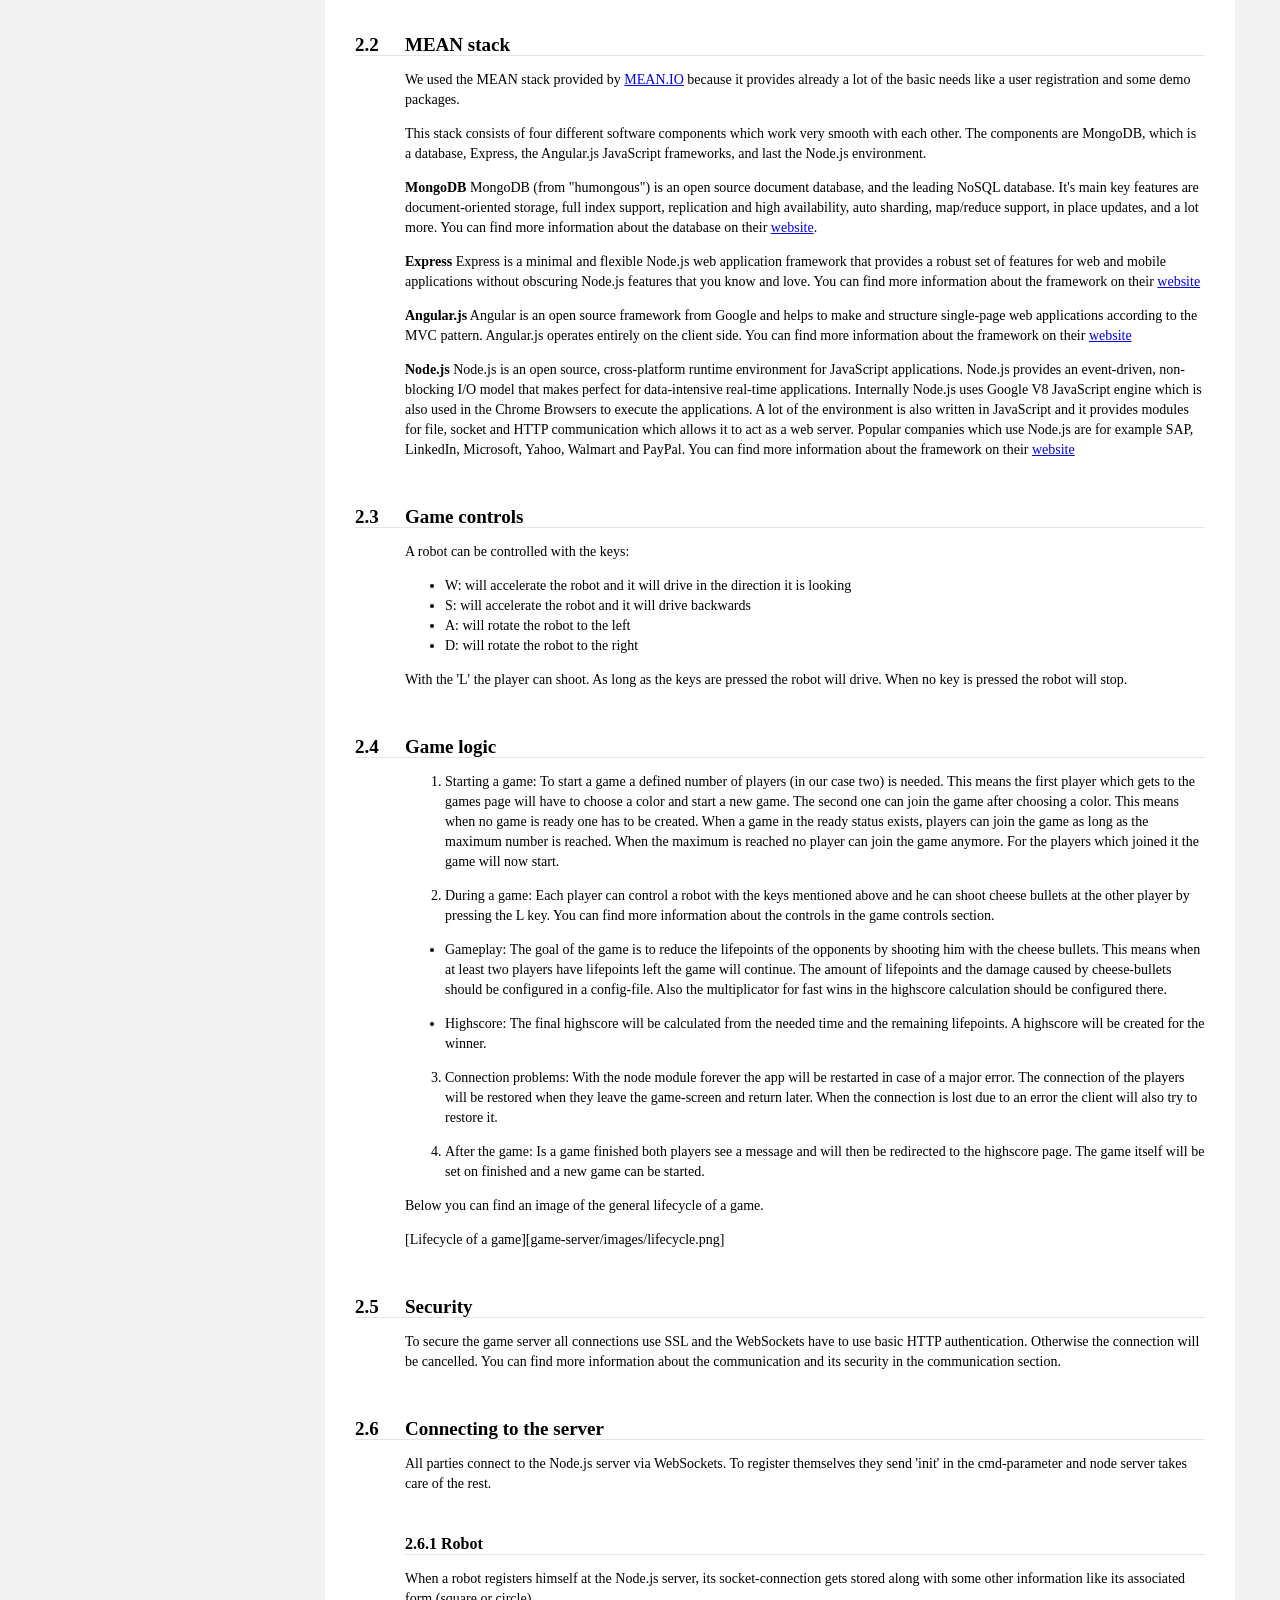
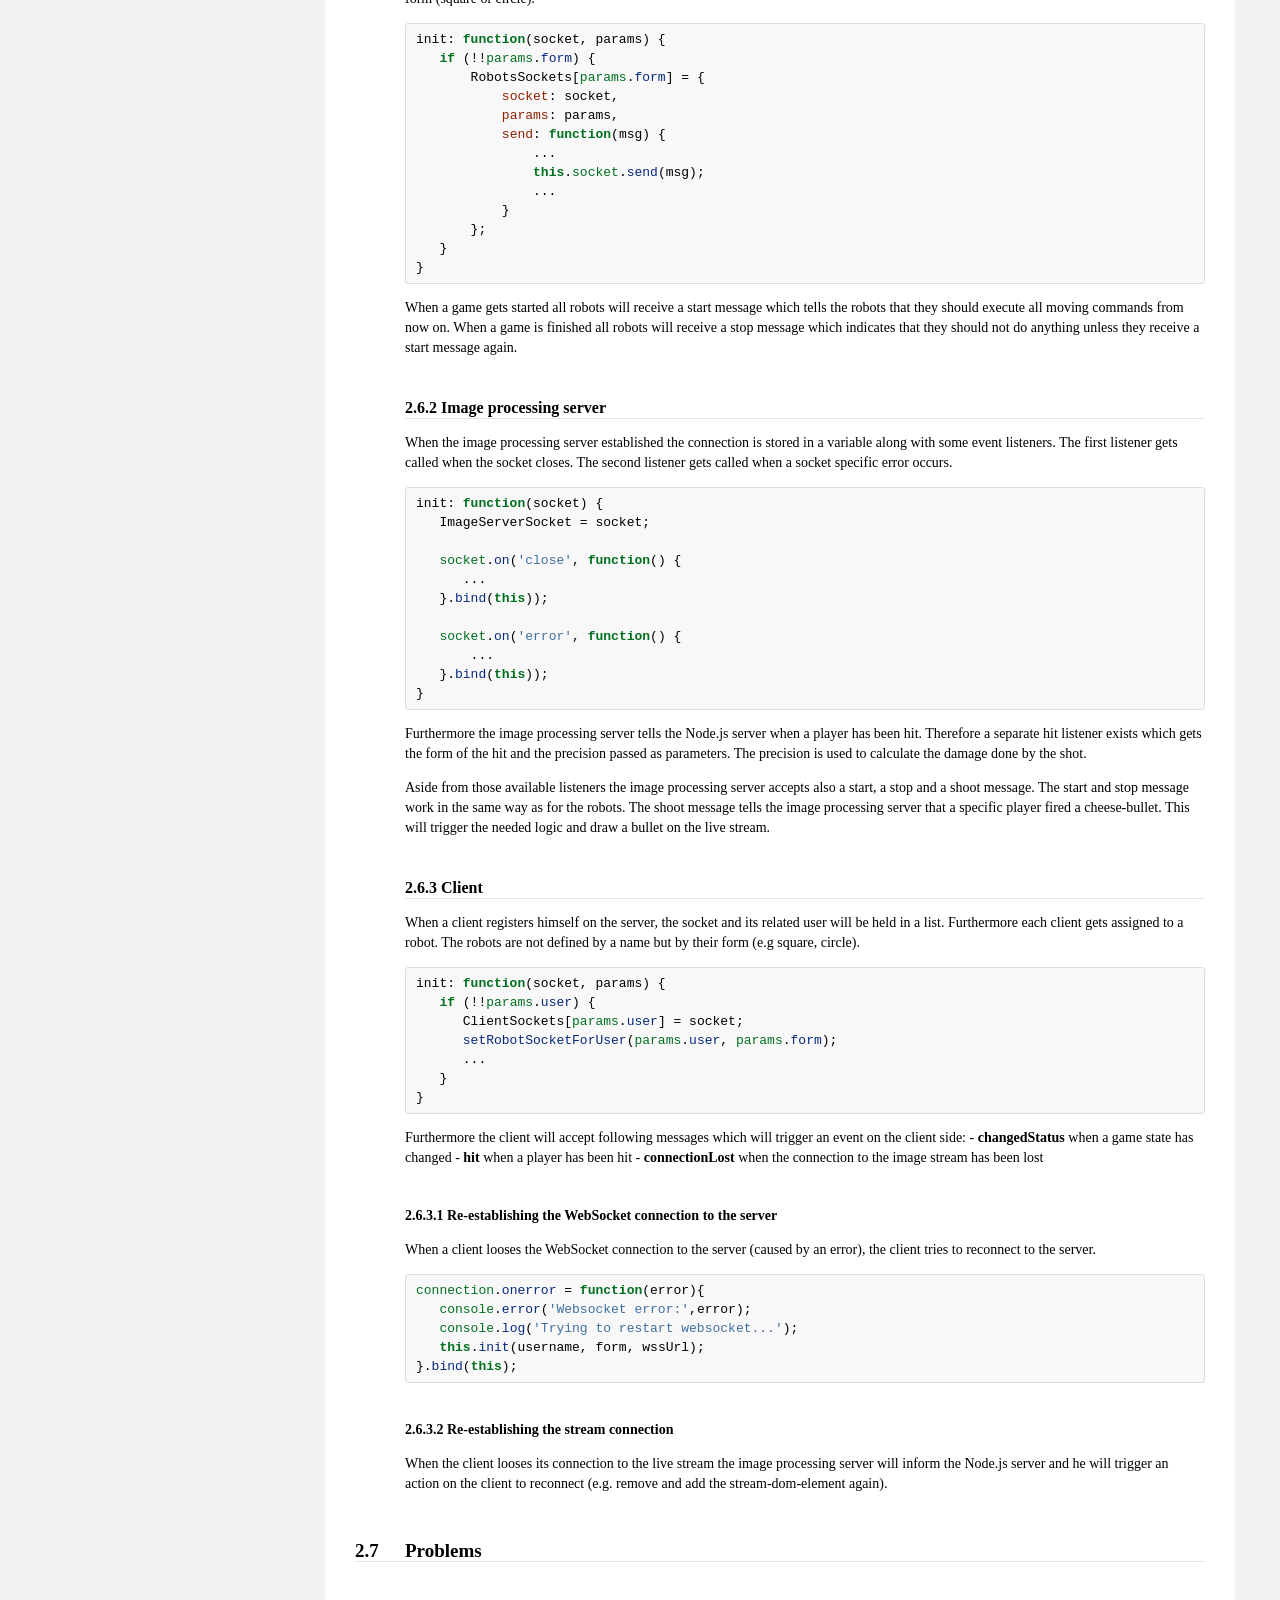
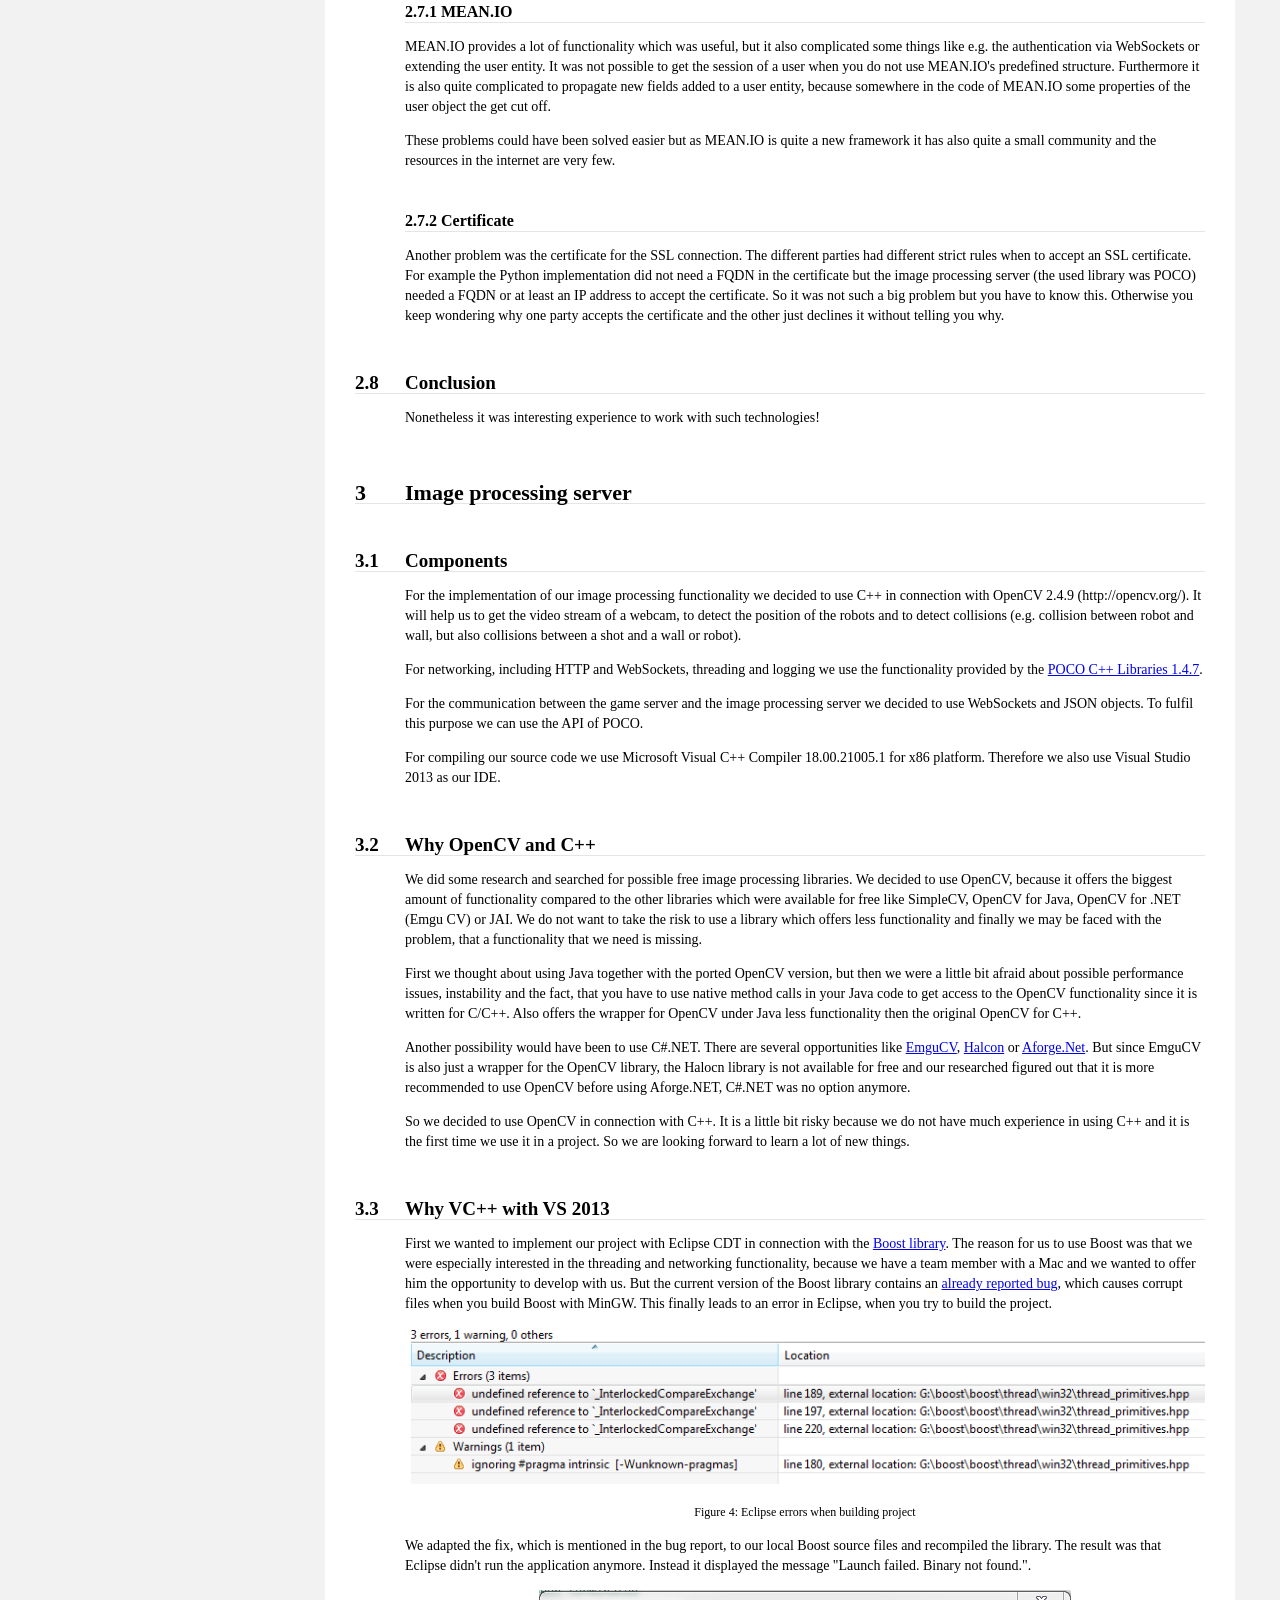
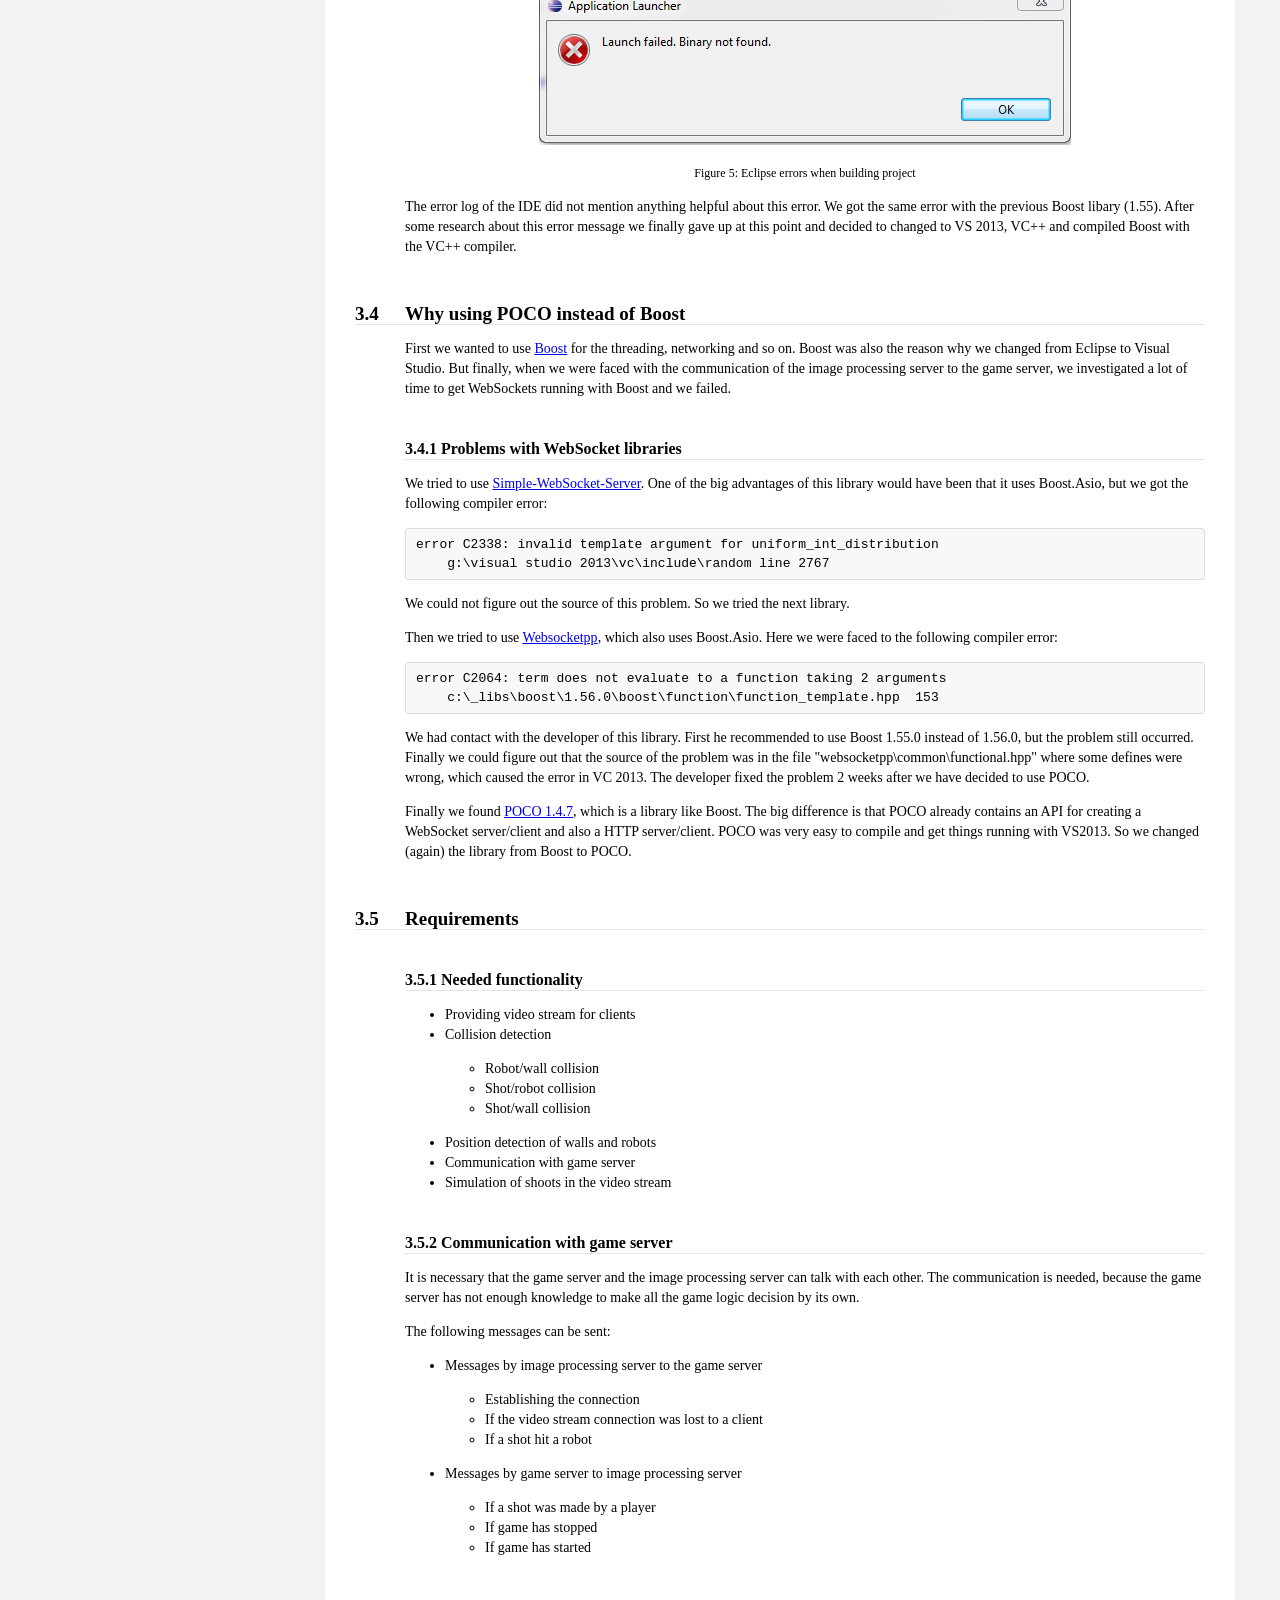
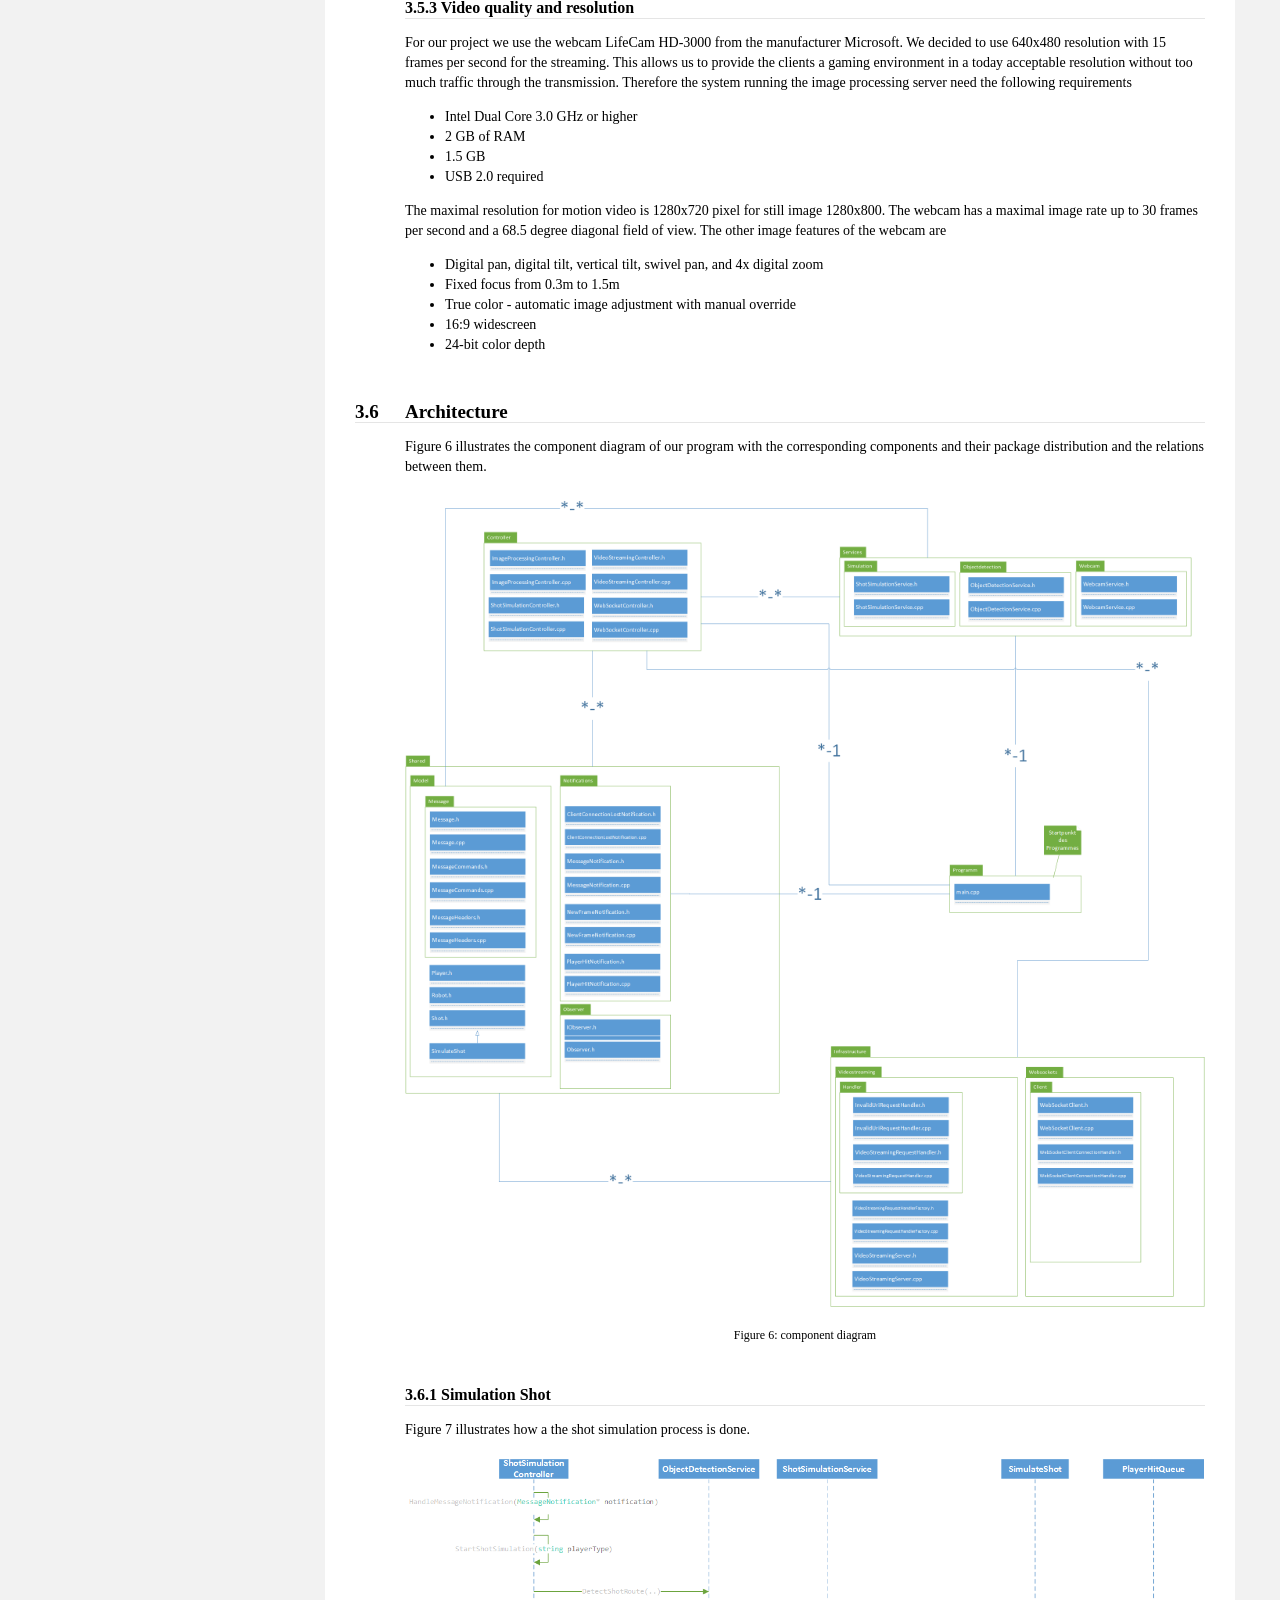
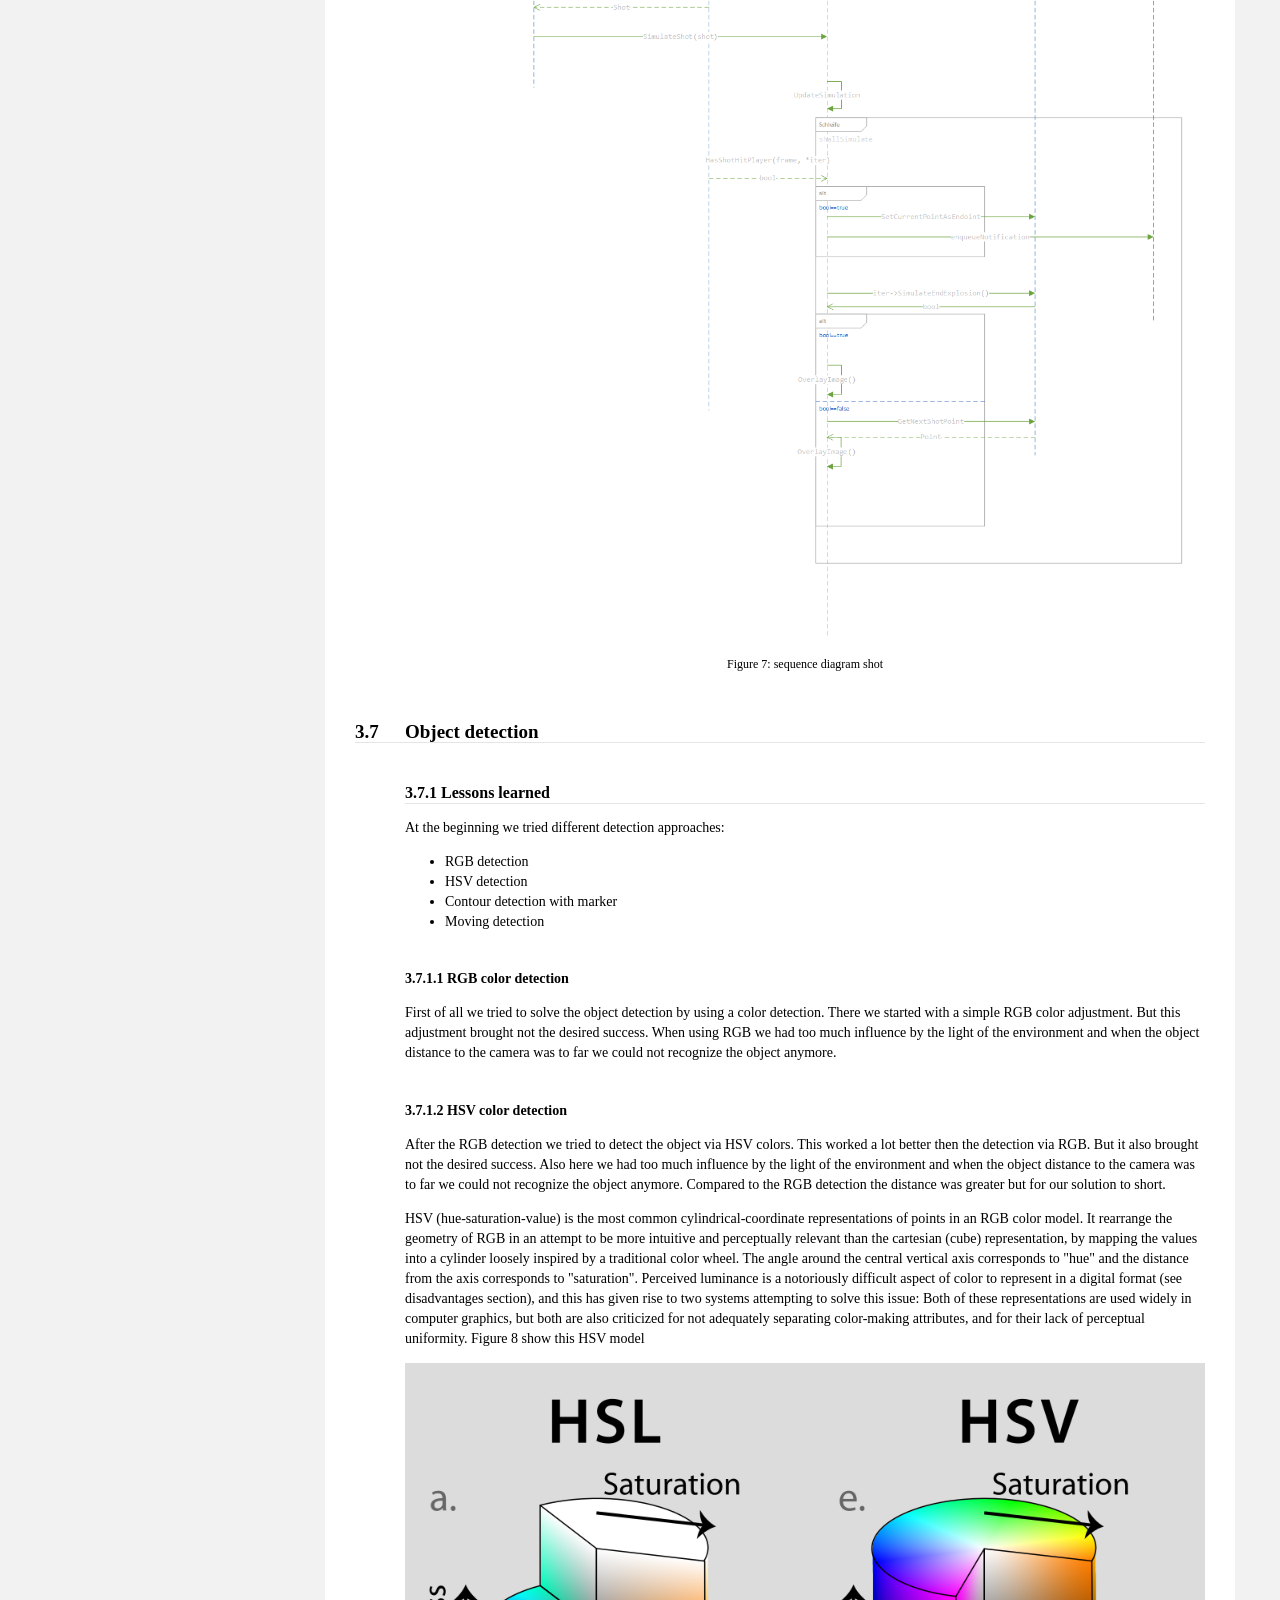
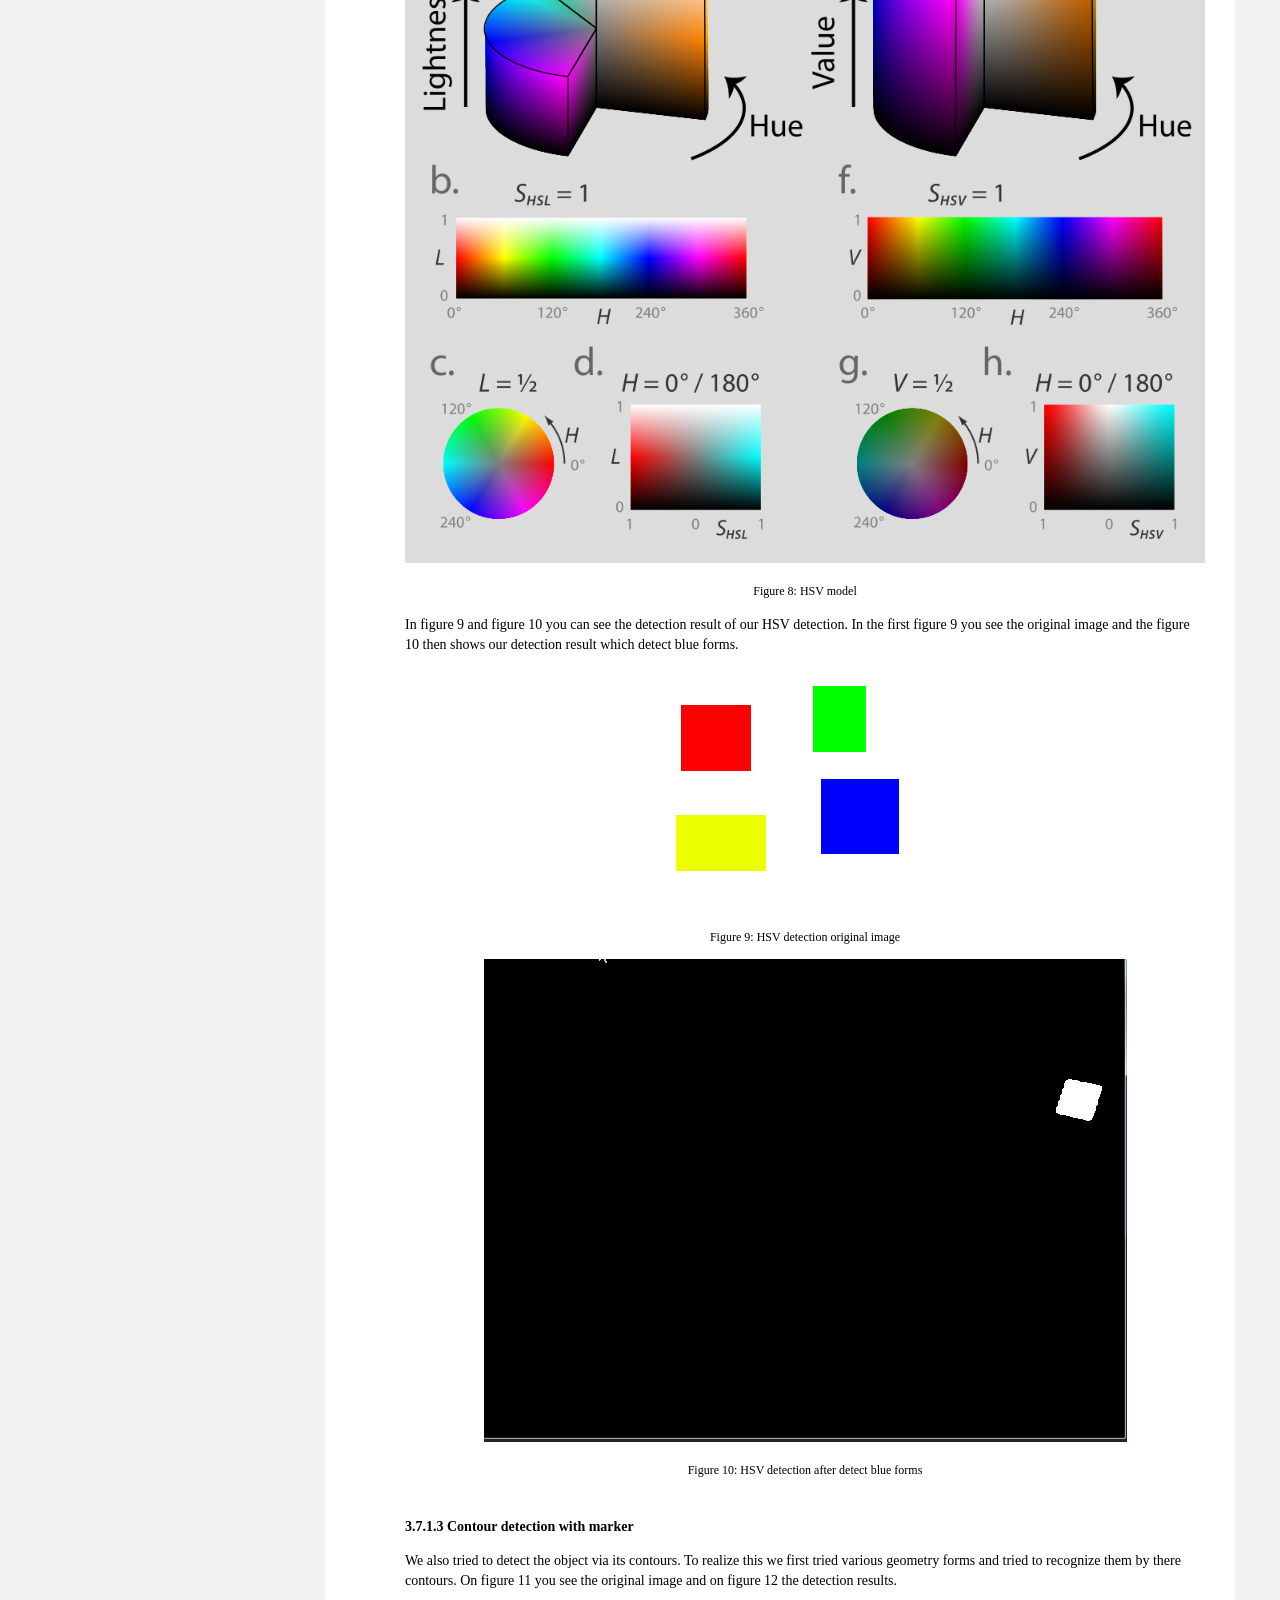
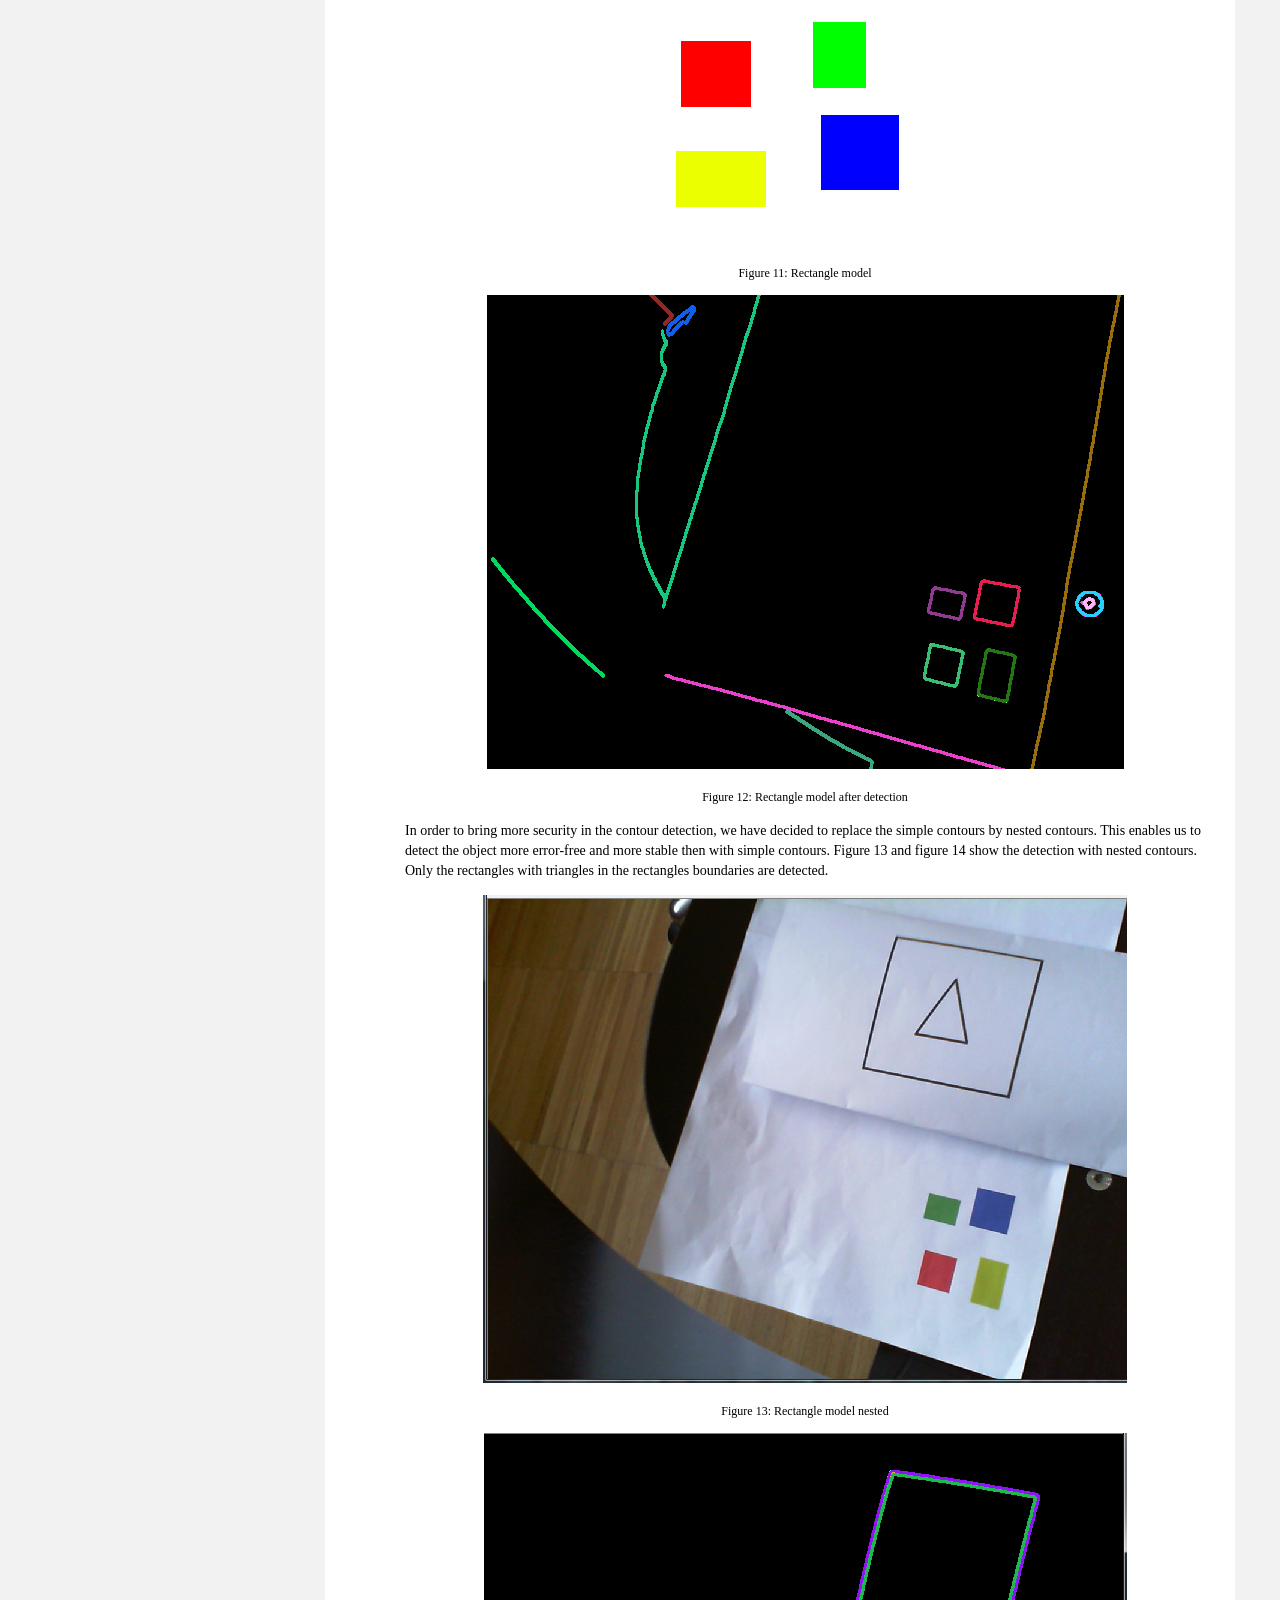
